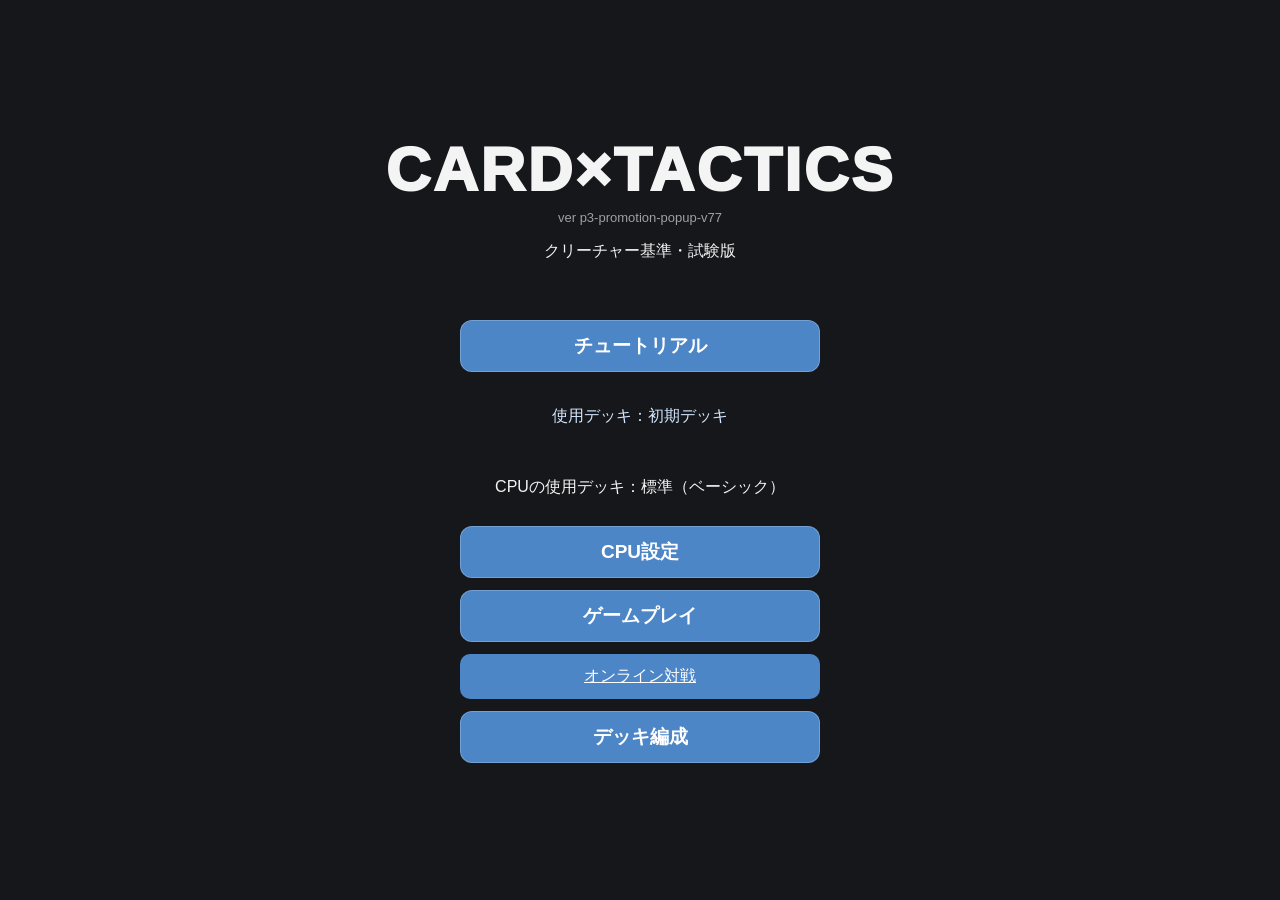
==== index.html @ e2b253f7 "Publish v77 stealth promotion popup" ====
<!doctype html><!--
Tutorial implementation v8 — spec v1.0, Phases A / B / C / D.
Validation: Happy DOM execution, STEP0–11 (92 states), 3416 rejected inputs;
normal-game comparison to v7: 10 identical game/range snapshots including CPU/Undo.
Title/deck builder/settings and tutorial-finish cleanup checked.
Not visually verified on a real browser or iPhone Safari.
Tutorial round 2: CPU turn 4 chariot uses the intended (1,2) -> (3,2) path.
GameCore/CARD_DEFINITIONS and the normal CPU decision logic are preserved.
-->
<html lang="ja"><head><meta charset="utf-8"><meta name="viewport" content="width=device-width,initial-scale=1,viewport-fit=cover,maximum-scale=1,user-scalable=no"><title>P3-LANDSCAPE | 5x5 Card Battle — phase2_external_king_assets_v1.html</title><style>
*{box-sizing:border-box;-webkit-tap-highlight-color:transparent}body{margin:0;background:#15171b;color:#f4f4f4;font-family:-apple-system,BlinkMacSystemFont,"Helvetica Neue",sans-serif}#app{max-width:720px;margin:auto;padding:10px}h1{font-size:20px;margin:4px 0 8px}.status{display:flex;gap:6px;flex-wrap:wrap;background:#22262d;border-radius:12px;padding:8px;margin-bottom:8px;font-size:13px}.badge{background:#303640;padding:5px 8px;border-radius:8px}#message{min-height:34px;background:#1d2127;border-radius:10px;padding:8px;margin-bottom:64px;font-size:13px}.boardWrap{position:relative;margin:auto;width:min(92vw,560px);aspect-ratio:1}.board{display:grid;grid-template-columns:repeat(5,1fr);grid-template-rows:repeat(5,1fr);width:100%;height:100%;border:2px solid #b99b62;background:#c8a66b;gap:1px}.cell{position:relative;background:#d8bd84;border:1px solid #9c7d4b;display:flex;align-items:center;justify-content:center}.cell.cpuSelected{outline:4px solid #ffd36b;outline-offset:-4px}.king.hitFlash::after{content:"✴️";position:absolute;inset:0;display:flex;align-items:center;justify-content:center;font-size:40px;z-index:8;pointer-events:none;animation:hitPop .70s ease-out forwards}.king.hitFlash{position:relative}.cell.hitFlash::after{content:"✴️";position:absolute;inset:0;display:flex;align-items:center;justify-content:center;font-size:clamp(28px,9vw,54px);z-index:5;pointer-events:none;animation:hitPop .70s ease-out forwards}@keyframes hitPop{0%{opacity:0;transform:scale(.5)}25%{opacity:1;transform:scale(1.25)}100%{opacity:0;transform:scale(1.5)}}.cell.selected{outline:4px solid #55a8ff;outline-offset:-4px}.cell.summonTarget{background:#69c889;box-shadow:inset 0 0 0 2px #287849}.cell.moveTarget{background:#78b8f5}.cell.attackTarget{background:#f08080}.cell.bothTarget{background:#b391ed}.kingZone.spellTarget .king{outline:3px solid #ffad4e;outline-offset:3px}.cell.spellTarget{outline:4px solid #ffad4e;outline-offset:-4px}.kingZone.enemy.attackable .king{outline:3px solid #f08080;outline-offset:3px}.piece{position:relative;width:78%;height:78%;border-radius:50%;display:flex;flex-direction:column;align-items:center;justify-content:center;font-weight:800;border:2px solid #333;box-shadow:0 2px 4px #0006}.actionDot{position:absolute;top:5%;width:clamp(8px,2.5vw,12px);height:clamp(8px,2.5vw,12px);border-radius:50%;border:1px solid #ffffffaa;box-shadow:0 1px 2px #0008;pointer-events:none;z-index:2}.actionDot.attack{right:22%;background:#ed3434}.actionDot.move{right:3%;background:#258aff}.piece.player{background:#f2d39a;color:#6c351d}.piece.cpu{background:#a9c5e5;color:#173d62}.pname{font-size:clamp(15px,4.5vw,27px)}.pstats{font-size:9px}.kingZone{position:absolute;left:0;width:100%;height:11%;z-index:4;display:flex;align-items:center;justify-content:center;pointer-events:auto}.kingZone.enemy{top:-13%}.kingZone.player{bottom:-13%}.king{pointer-events:auto;cursor:pointer}.king{background:#7f2020;border:2px solid #f2d37c;border-radius:12px;padding:6px 12px;font-weight:800;box-shadow:0 3px 8px #0008}.handTitle{font-size:13px;margin:65px 0 5px}.hand{display:flex;gap:7px;overflow-x:auto;padding:2px 1px 7px}.card{min-width:82px;background:#252a32;border:1px solid #555d69;border-radius:10px;padding:7px;text-align:center}.card.spell{background:#492a23;border-color:#cf704c}.card.enchant{background:#33294e;border-color:#ad8bea}.cell.mineCell::before{content:"✹";position:absolute;top:2px;left:3px;color:#edb85e;font-size:14px;opacity:.75;pointer-events:none}.cell.mineCell.ownMine::before{content:"✹";color:#ff6e6e;opacity:1}.battleTag{background:#643f22;color:#ffdb9a;border-radius:6px;padding:2px 6px;font-size:11px}.piece.berserk{box-shadow:0 0 0 3px #bb80ff,0 2px 7px #0008}.buffTag{position:absolute;bottom:-9px;background:#6736a1;color:white;border-radius:7px;padding:1px 4px;font-size:9px;white-space:nowrap;z-index:3}.card.selected{border:3px solid #55a8ff;padding:5px}.card .name{font-weight:800;font-size:16px}.card .cost{font-size:12px}.card .desc{font-size:9px;margin-top:3px}.controls{display:flex;gap:8px;margin-top:3px}button{border:0;border-radius:10px;padding:10px 13px;font-weight:800;background:#4d86c7;color:white}button.secondary{background:#555d69}button:disabled{opacity:.4}#log{margin-top:8px;background:#101216;border-radius:10px;padding:8px;height:120px;overflow:auto;font-size:11px;line-height:1.45}#overlay{position:fixed;inset:0;background:#000b;display:none;align-items:center;justify-content:center;z-index:20}#overlay.show{display:flex}.result{background:#252a32;border:2px solid #aaa;border-radius:16px;padding:24px;text-align:center;width:min(88vw,360px)}

/* Phase 1: portrait-friendly board + persistent right information panel */
#app{max-width:720px;padding:8px}h1{font-size:clamp(13px,3.6vw,19px);overflow-wrap:anywhere;margin-bottom:7px}
.status{margin-bottom:6px;font-size:11px;padding:5px;gap:4px}.badge{padding:4px 6px}
#message{margin:0 0 7px;min-height:32px;padding:7px;font-size:12px}
.royalStatus{display:flex;align-items:center;justify-content:space-between;gap:5px;background:#272c34;border-radius:9px;padding:7px 9px;font-size:clamp(11px,3vw,14px);margin:5px 0}
.playArea{display:grid;grid-template-columns:minmax(0, 66fr) minmax(0, 34fr);gap:7px;align-items:start;margin-top:5px}
.boardColumn{min-width:0;display:flex;flex-direction:column;gap:5px}
.boardWrap{position:relative;width:100%;aspect-ratio:1;margin:0}
.boardColumn .kingZone{position:relative;top:auto;bottom:auto;left:auto;width:100%;height:auto;min-height:33px;z-index:4;pointer-events:auto}
.boardColumn .king{font-size:clamp(10px,2.8vw,14px);padding:5px 6px;text-align:center}
.boardColumn .kingZone.player{pointer-events:auto}
#infoPanel{min-width:0;border:1px solid #536071;border-radius:11px;background:#222832;overflow:hidden;display:flex;flex-direction:column;max-height:min(70vh,550px)}
.infoHeading{padding:8px 6px;font-size:clamp(11px,3vw,14px);font-weight:800;background:#343d4c;border-bottom:1px solid #596274}
.infoContent{padding:8px 7px;font-size:clamp(10px,2.8vw,13px);line-height:1.5;overflow-y:auto;overflow-wrap:anywhere;min-height:155px;white-space:normal}
.infoContent .infoName{font-weight:800;font-size:clamp(13px,3.5vw,17px);margin-bottom:5px;color:#ffe2a7}
.infoContent .useCardButton{width:100%;margin-top:12px;background:#3d9a73;cursor:pointer;touch-action:manipulation}.infoContent .infoLine{margin:5px 0}.infoContent .infoEffect{margin-top:8px;padding-top:7px;border-top:1px solid #505b6a}
.handTitle{margin:10px 0 5px}.hand{margin-bottom:2px}
.pname{font-size:clamp(13px,3.8vw,24px)}.pstats{font-size:clamp(6px,1.8vw,9px)}
.actionDot{width:clamp(6px,2vw,11px);height:clamp(6px,2vw,11px)}
@media(min-width:550px){.playArea{grid-template-columns:minmax(0, 66fr) minmax(0, 34fr);gap:14px}.infoContent{font-size:14px}.boardColumn .king{font-size:15px}}

/* Two-row king status: HP | king | graveyard, with mana below HP. */
.boardColumn .kingZone{display:grid;grid-template-columns:minmax(0,1fr) minmax(0,1.45fr) minmax(0,1fr);grid-template-rows:auto auto;column-gap:4px;row-gap:2px;align-items:center;min-height:52px;pointer-events:auto}
.boardColumn .kingZone .king{grid-column:2;grid-row:1;font-size:clamp(9px,2.6vw,14px);padding:6px 3px;white-space:nowrap;cursor:pointer;touch-action:manipulation;min-width:0}
.kingStat{font-size:clamp(9px,2.3vw,13px);white-space:nowrap;display:flex;align-items:center;gap:1px;justify-content:flex-start;min-width:0}
.kingZone .kingStat:not(.manaStat){grid-column:1;grid-row:1}
.kingZone .graveButton{grid-column:3;grid-row:1;justify-self:end}
.kingStat.manaStat{grid-column:1 / -1;grid-row:2;justify-content:flex-start;padding-left:1px}
.kingStat b{font-variant-numeric:tabular-nums}
@media(max-width:380px){.boardColumn .kingZone .king{font-size:10px;padding:5px 2px}.kingStat{font-size:9px;letter-spacing:-.3px}}

/* Fixed geometry: card labels must never resize the board or pieces. */
.board{grid-template-columns:repeat(5,minmax(0,1fr));grid-template-rows:repeat(5,minmax(0,1fr));min-width:0;min-height:0}
.cell{min-width:0;min-height:0;overflow:hidden;isolation:isolate}
.piece{box-sizing:border-box;flex:none;width:78%;height:78%;min-width:0;min-height:0;aspect-ratio:1;border-radius:50%;overflow:visible;display:block;text-align:center}
.piece .pieceFace{position:absolute;inset:0;border-radius:50%;overflow:hidden;display:flex;flex-direction:column;align-items:center;justify-content:center;gap:0;padding:3px 1px 2px;min-width:0;min-height:0}
.piece .pname{display:flex;align-items:baseline;justify-content:center;max-width:100%;width:100%;min-width:0;white-space:nowrap;line-height:1.05;font-size:inherit;font-weight:800}
.piece .pnameLead{font-size:clamp(10px,3.8vw,24px);flex:none;line-height:1.05}
.piece .pnameRest{display:block;min-width:0;flex:0 1 auto;font-size:var(--rest-size, 10px);white-space:nowrap;letter-spacing:-.04em;line-height:1.05}
.piece .pstats{position:absolute;left:50%;bottom:-9px;transform:translateX(-50%);z-index:4;display:block;width:max-content;max-width:calc(100% + 18px);padding:1px 3px;border-radius:5px;background:rgba(255,247,225,.96);color:#4a2a1c;border:1px solid rgba(60,48,35,.35);font-size:clamp(8px,1.75vw,11px);font-weight:800;white-space:nowrap;line-height:1.2;font-variant-numeric:tabular-nums;pointer-events:none}
@media(min-width:550px){.piece .pnameLead{font-size:clamp(18px,2.8vw,25px)}.piece .pstats{font-size:11px}}
.piece .buffTag{top:-9px;bottom:auto;left:50%;transform:translateX(-50%)}

/* Data-driven movement/attack diagrams. Keep all cells inside the narrow info panel. */
.rangeSection{margin-top:9px;padding-top:8px;border-top:1px solid #505b6a}
.rangeTitle{font-weight:800;font-size:12px;margin-bottom:4px}
.rangeGrid{display:grid;grid-template-columns:repeat(5,minmax(0,1fr));width:100%;max-width:180px;gap:0;margin:0 auto 5px;direction:ltr}
.rangeCell{aspect-ratio:1;display:flex;align-items:center;justify-content:center;font-size:clamp(9px,2.6vw,16px);line-height:1;min-width:0;white-space:nowrap}
.rangeCell.origin{color:#fff;font-size:clamp(10px,3vw,17px);font-weight:800}
.rangeGrid.movement .rangeCell.arrow{color:#70b7ff}
.rangeGrid.attack .rangeCell.arrow{color:#ff8585}
.rangeCell.pass{color:#9aa3b1;font-size:12px}
.rangeNote{font-size:10px;color:#b6bfcd;line-height:1.35}

/* Match the panel to the board plus both king status rows; scroll content independently. */
#infoPanel{height:var(--panel-height, 330px);max-height:var(--panel-height, 330px);min-height:0}
.infoContent{flex:1;min-height:0;overflow-y:auto;overscroll-behavior:contain;-webkit-overflow-scrolling:touch;padding:7px 6px}
.infoContent .infoLine{margin:3px 0}
.infoContent .infoEffect{margin-top:6px;padding-top:5px}
.rangePair{display:grid;grid-template-columns:repeat(2,minmax(0,1fr));gap:4px;margin-top:7px;border-top:1px solid #505b6a;padding-top:6px}
.rangePair .rangeSection{min-width:0;margin:0;padding:0;border:0}
.rangePair .rangeTitle{font-size:clamp(9px,2.4vw,12px);margin-bottom:3px;white-space:nowrap}
.rangePair .rangeGrid{width:100%;max-width:100px;margin:0 auto 2px;gap:0}
.rangePair .rangeCell{font-size:clamp(8px,2vw,13px)}
.rangePair .rangeCell.origin{font-size:clamp(9px,2.4vw,14px)}
.rangePair .rangeNote{font-size:9px;line-height:1.25;margin-top:3px}
.graveButton{background:#25303e;color:#fff;border:1px solid #6b798a;border-radius:7px;padding:3px 5px;font-size:clamp(10px,2.7vw,13px);white-space:nowrap;cursor:pointer}.graveButton b{margin-left:2px}.graveButton:active{background:#46576c}.statusButton{font:inherit;color:inherit;border:0;cursor:pointer;white-space:nowrap}.statusButton:active{background:#46576c}.globalEnchantButton{width:100%;margin:4px 0;background:#51456f;text-align:left;cursor:pointer}

/* iPhone: keep the build label and top status in one row. */
@media (max-width:600px){
 h1{font-size:clamp(8px,2.35vw,12px);line-height:1.15;white-space:nowrap;overflow:hidden;text-overflow:clip;margin:3px 0 6px}
 .status{flex-wrap:nowrap;gap:2px;padding:4px;font-size:clamp(7px,1.9vw,9px);white-space:nowrap;overflow:hidden}
 .status .badge{padding:3px 4px;flex:0 0 auto;border-radius:6px}
}
.cell.cellEnchanted{box-shadow:inset 0 0 0 3px #9b7cff}
.cell.cellEnchanted::after{content:"🔮";position:absolute;right:2px;bottom:1px;font-size:11px;line-height:1;pointer-events:none;z-index:1}

/* Pseudo-3D board prototype: visual layer only. Game coordinates remain 5x5. */
.boardWrap{
  perspective:700px;
  perspective-origin:50% 100%;
  overflow:visible;
}
.board{
  transform-origin:50% 100%;
  transform:rotateX(42deg);
  transform-style:preserve-3d;
  box-shadow:0 13px 0 #80633a,0 18px 20px #0009;
  border-width:3px;
  will-change:transform;
}
.cell{
  transform-style:preserve-3d;
}
/* Keep pieces readable while the board itself recedes into perspective. */
.cell .piece{
  transform:rotateX(-42deg) translateZ(5px) scale(.88);
  transform-origin:center center;
}
.cell.cellEnchanted::after,
.cell.mineCell::before{
  transform:rotateX(-42deg) translateZ(7px);
  transform-origin:center center;
}
@media(max-width:600px){
  .boardWrap{perspective:560px;margin-top:-3%;margin-bottom:-7%}
  .board{transform:rotateX(40deg);box-shadow:0 9px 0 #80633a,0 14px 16px #0009}
  .cell .piece{transform:rotateX(-40deg) translateZ(4px) scale(.9)}
  .cell.cellEnchanted::after,.cell.mineCell::before{transform:rotateX(-40deg) translateZ(6px)}
}

/* Pseudo-3D piece prototype: common sphere + screen-facing HUD. */
.cell .piece{
  width:88%;height:88%;border:0;background:transparent!important;box-shadow:none!important;
  overflow:visible;display:block;transform-style:preserve-3d;
}
.pieceOrb{
  position:absolute;left:50%;top:49%;width:56%;aspect-ratio:1;border-radius:50%;
  transform:translate(-50%,-50%);
  border:1.5px solid rgba(255,255,255,.55);
  box-shadow:inset -8px -10px 12px rgba(0,0,0,.38),inset 7px 7px 10px rgba(255,255,255,.28),0 5px 7px rgba(0,0,0,.55);
  pointer-events:none;
}
.piece.player .pieceOrb{background:radial-gradient(circle at 32% 27%,#fff4cf 0 12%,#e3a951 42%,#8a4b20 76%,#472510 100%)}
.piece.cpu .pieceOrb{background:radial-gradient(circle at 32% 27%,#eef8ff 0 12%,#7eb9e9 42%,#315f91 76%,#17314f 100%)}
.pieceHud{
  position:absolute;left:50%;top:50%;transform:translate(-50%,-50%);z-index:5;
  width:max-content;min-width:64%;max-width:116%;padding:2px 4px 2px;
  border-radius:6px;text-align:center;line-height:1.05;white-space:nowrap;
  background:rgba(20,23,28,.88);border:1px solid rgba(255,255,255,.68);
  box-shadow:0 2px 5px rgba(0,0,0,.65);pointer-events:none;
}
.piece.player .pieceHud{color:#fff3c9}.piece.cpu .pieceHud{color:#eaf6ff}
.pieceHudName{font-size:clamp(8px,1.8vw,11px);font-weight:900;letter-spacing:-.03em}
.pieceHudStats{margin-top:2px;font-size:clamp(7px,1.55vw,9px);font-weight:850;font-variant-numeric:tabular-nums;color:#fff}
.piece .actionDot{top:-2px;z-index:7}.piece .actionDot.attack{right:12%}.piece .actionDot.move{right:-3%}
.piece .buffTag{top:-12px;z-index:8}
@media(max-width:600px){
 .pieceHud{padding:1px 3px;min-width:66%;max-width:122%}
 .pieceHudName{font-size:clamp(7px,2.05vw,10px)}
 .pieceHudStats{font-size:clamp(6.5px,1.75vw,8.5px)}
}

/* Sphere-piece fix: make the model unmistakably spherical and keep the HUD screen-facing/readable. */
.cell .piece{
  width:100%;height:100%;
  transform:rotateX(-42deg) translateZ(18px) scale(1.28) !important;
  transform-origin:50% 50%;
  overflow:visible;
}
.pieceOrb{
  left:50%;top:46%;width:76%;height:auto;aspect-ratio:1;
  border:2px solid rgba(255,255,255,.75);
  box-shadow:inset -13px -15px 18px rgba(0,0,0,.5),inset 10px 10px 15px rgba(255,255,255,.4),0 9px 12px rgba(0,0,0,.65);
}
.pieceHud{
  top:83%;min-width:92%;max-width:145%;padding:3px 5px;
  border-radius:7px;background:rgba(17,20,25,.94);
  border:1.5px solid rgba(255,255,255,.82);
}
.pieceHudName{font-size:clamp(9px,2.55vw,13px)}
.pieceHudStats{font-size:clamp(8px,2.15vw,11px)}
@media(max-width:600px){
 .cell .piece{transform:rotateX(-40deg) translateZ(16px) scale(1.24) !important}
 .pieceOrb{width:74%}
 .pieceHud{top:82%;min-width:92%;max-width:148%;padding:2px 4px}
 .pieceHudName{font-size:clamp(8px,2.5vw,12px)}
 .pieceHudStats{font-size:clamp(7.5px,2.05vw,10px)}
}

/* Piece visual layer v3: keep 3D board and screen-facing pieces completely separate. */
.boardWrap{position:relative}
#pieceOverlay{position:absolute;inset:0;z-index:12;pointer-events:none;overflow:visible}
/* The in-cell piece remains only as game-state markup; visual representation is the overlay. */
.board .cell>.piece{visibility:hidden!important}
.overlayPiece{position:absolute;width:58px;height:58px;transform:translate(-50%,-50%);pointer-events:none;overflow:visible}
.overlayOrb{position:absolute;left:50%;top:45%;width:38px;height:38px;transform:translate(-50%,-50%);border-radius:50%;border:2px solid rgba(255,255,255,.85);box-shadow:inset -9px -11px 13px rgba(0,0,0,.52),inset 7px 7px 10px rgba(255,255,255,.5),0 6px 9px rgba(0,0,0,.7)}
.overlayPiece.player .overlayOrb{background:radial-gradient(circle at 30% 25%,#fff9dd 0 10%,#f0c56c 27%,#bd7733 58%,#6b3519 80%,#35190d 100%)}
.overlayPiece.cpu .overlayOrb{background:radial-gradient(circle at 30% 25%,#f7fcff 0 10%,#a9d7f5 27%,#5797cb 58%,#2d5e91 80%,#142d4c 100%)}
.overlayHud{position:absolute;left:50%;top:68%;transform:translateX(-50%);min-width:54px;max-width:76px;padding:2px 4px 3px;border-radius:5px;background:rgba(16,19,24,.96);border:1px solid rgba(255,255,255,.82);box-shadow:0 2px 5px #000a;text-align:center;white-space:nowrap;line-height:1.05}
.overlayName{font-size:10px;font-weight:900;color:#fff4cc;letter-spacing:-.04em;overflow:hidden;text-overflow:clip}
.overlayPiece.cpu .overlayName{color:#eaf7ff}
.overlayStats{font-size:9px;font-weight:900;color:#fff;margin-top:2px;font-variant-numeric:tabular-nums}
.overlayDot{position:absolute;top:3px;width:10px;height:10px;border-radius:50%;border:1px solid #fff;box-shadow:0 1px 3px #000;z-index:4}
.overlayDot.attack{right:7px;background:#ed3434}.overlayDot.move{right:-5px;background:#258aff}
.overlayBuff{position:absolute;left:50%;top:-8px;transform:translateX(-50%);background:#6736a1;color:#fff;border-radius:6px;padding:1px 4px;font-size:8px;white-space:nowrap;z-index:5}
@media(max-width:600px){
 .overlayPiece{width:54px;height:54px}
 .overlayOrb{width:36px;height:36px}
 .overlayHud{top:68%;min-width:52px;max-width:70px;padding:2px 3px}
 .overlayName{font-size:9px}.overlayStats{font-size:8.5px}
}

/* Piece HUD v4: name / model / stats are independent layers inside each projected cell. */
.overlayPiece{width:var(--piece-w,58px);height:var(--piece-h,58px)}
.overlayOrb{left:50%;top:49%;width:min(42px,72%);height:auto;aspect-ratio:1}
.overlayNameLayer{
 position:absolute;left:50%;top:1%;transform:translateX(-50%);z-index:7;
 width:96%;height:30%;display:flex;align-items:flex-start;justify-content:center;
 color:#fff4cc;text-align:center;white-space:nowrap;line-height:.95;
 text-shadow:-1px -1px 0 #111,1px -1px 0 #111,-1px 1px 0 #111,1px 1px 0 #111,0 2px 3px #000;
 pointer-events:none;overflow:visible;
}
.overlayPiece.cpu .overlayNameLayer{color:#eaf7ff}
.overlayNameLead{font-size:clamp(14px,3.4vw,20px);font-weight:950;letter-spacing:-.08em}
.overlayNameRest{font-size:clamp(7px,1.75vw,10px);font-weight:900;letter-spacing:-.08em;margin-left:1px;align-self:center}
.overlayStatsLayer{
 position:absolute;left:50%;top:73%;transform:translateX(-50%);z-index:8;
 min-width:72%;max-width:94%;padding:2px 4px;border-radius:5px;
 background:rgba(16,19,24,.94);border:1px solid rgba(255,255,255,.82);
 box-shadow:0 2px 5px #000a;color:#fff;text-align:center;white-space:nowrap;
 font-size:clamp(8px,2.05vw,10px);font-weight:900;font-variant-numeric:tabular-nums;
 line-height:1.05;pointer-events:none;
}
.overlayHud{display:none!important}
.overlayDot{top:31%;z-index:9}.overlayDot.attack{right:8%}.overlayDot.move{right:-1%}
.overlayBuff{top:-10%;z-index:10}
@media(max-width:600px){
 .overlayNameLead{font-size:clamp(13px,3.8vw,18px)}
 .overlayNameRest{font-size:clamp(6.5px,1.9vw,9px)}
 .overlayStatsLayer{top:74%;font-size:clamp(7.5px,2.2vw,9.5px);padding:2px 3px}
}

/* Piece HUD v5: lower transparent/shadow name + higher compact stats. */
.overlayNameLayer{
 top:13%;height:30%;
 color:transparent!important;
 -webkit-text-fill-color:transparent;
 -webkit-text-stroke:0.55px rgba(255,255,255,.78);
 text-shadow:1px 2px 1px rgba(0,0,0,.88),2px 3px 3px rgba(0,0,0,.55);
}
.overlayPiece.cpu .overlayNameLayer{
 color:transparent!important;
 -webkit-text-fill-color:transparent;
 -webkit-text-stroke-color:rgba(225,245,255,.82);
}
.overlayNameLead{font-size:clamp(13px,3.2vw,19px)}
.overlayNameRest{font-size:clamp(6px,1.55vw,9px)}
.overlayStatsLayer{
 top:64%;min-width:62%;max-width:86%;padding:1px 3px;
 font-size:clamp(7px,1.72vw,8.7px);letter-spacing:-.03em;
}
.overlayStatsLayer .statIcon{font-size:.72em;vertical-align:.08em;margin-right:-1px}
.overlayStatsLayer .statGap{display:inline-block;width:2px}
@media(max-width:600px){
 .overlayNameLayer{top:14%}
 .overlayNameLead{font-size:clamp(12px,3.35vw,17px)}
 .overlayNameRest{font-size:clamp(5.8px,1.62vw,8.5px)}
 .overlayStatsLayer{top:64%;font-size:clamp(6.6px,1.78vw,8.2px);padding:1px 2px}
}


/* Royal pedestal prototype: independent screen-space overlay, board-matched material. */
.overlayOrb{border-color:#101010!important}
.overlayNameLayer{-webkit-text-stroke-color:rgba(8,8,8,.96)!important;text-shadow:0 2px 3px #0008!important}
.overlayPiece.cpu .overlayNameLayer{-webkit-text-stroke-color:rgba(8,8,8,.96)!important}
.boardColumn .kingZone .king{visibility:hidden;pointer-events:none}
.boardWrap{margin-bottom:clamp(38px,11vw,66px)!important}
.royalPedestal{
 position:absolute;left:50%;top:0;z-index:12;display:flex;align-items:center;justify-content:center;
 transform:translateX(-50%) perspective(700px) rotateX(42deg);margin:0;padding:0 3px;border:2px solid #9c7d4b;
 border-radius:19%;background:linear-gradient(150deg,#e4c995 0%,#d8bd84 55%,#bd9a5e 100%);
 box-shadow:0 5px 0 #80633a,0 9px 10px #0008,inset 0 2px 3px #fff5;
 color:#392a1b;font-weight:900;font-size:clamp(10px,2.5vw,14px);cursor:pointer;touch-action:manipulation;
 transform-origin:50% 100%;transform-style:preserve-3d;-webkit-appearance:none;appearance:none;
}
.royalPedestal span{position:relative;z-index:1;white-space:nowrap;text-shadow:0 1px 1px #fff8}
.royalPedestal.attackable{outline:3px solid #f08080;outline-offset:2px}
.royalPedestal.spellTarget{outline:3px solid #ffad4e;outline-offset:2px}

@media(max-width:600px){
 .royalPedestal{transform:translateX(-50%) perspective(560px) rotateX(40deg)}
}

.royalPedestal.hitFlash::after{content:'✴️';position:absolute;inset:0;display:flex;align-items:center;justify-content:center;font-size:28px;animation:hitPop .70s ease-out forwards;pointer-events:none}


/* Dark weathered wood visual pass — verified build. */
.board{
  border-color:#3a2b22!important;
  background:
    repeating-linear-gradient(92deg,rgba(255,255,255,.035) 0 1px,rgba(0,0,0,.045) 1px 4px,transparent 4px 13px),
    repeating-linear-gradient(2deg,rgba(20,10,6,.10) 0 2px,transparent 2px 18px),
    linear-gradient(105deg,#6a5547 0%,#4f4037 34%,#756052 62%,#493a32 100%)!important;
  box-shadow:0 9px 0 #2b211c,0 14px 18px #000b!important;
}
.cell{
  background:
    repeating-linear-gradient(96deg,rgba(255,255,255,.025) 0 1px,rgba(0,0,0,.035) 1px 3px,transparent 3px 12px),
    linear-gradient(112deg,rgba(122,100,83,.72),rgba(78,62,53,.80))!important;
  border-color:#392c25!important;
}
.cell.summonTarget{background:#568061!important}.cell.moveTarget{background:#557da0!important}.cell.attackTarget{background:#9a5555!important}.cell.bothTarget{background:#76649b!important}
.royalPedestal{
  border-color:#382a22!important;
  background:
    repeating-linear-gradient(94deg,rgba(255,255,255,.035) 0 1px,rgba(0,0,0,.04) 1px 3px,transparent 3px 12px),
    linear-gradient(110deg,#715c4d 0%,#4e3f36 55%,#665144 100%)!important;
  box-shadow:0 5px 0 #2a201b,0 9px 12px #000a,inset 0 2px 2px #ffffff18!important;
  color:#eee2d5!important;
}
.royalPedestal span{text-shadow:0 1px 2px #000!important}
/* User requested white sphere rim; name outline remains black. */
.overlayOrb{border-color:rgba(255,255,255,.95)!important;border-width:2px!important}
.overlayNameLayer,.overlayPiece.cpu .overlayNameLayer{-webkit-text-stroke-color:rgba(8,8,8,.96)!important}



/* Heavy crown prototype + requested piece-outline tuning. */
/* Sphere rim: half of previous 2px. Name outline: double previous 0.55px. */
.overlayOrb{border-width:1px!important}
.overlayNameLayer,.overlayPiece.cpu .overlayNameLayer{
  -webkit-text-stroke-width:.8px!important;
  -webkit-text-stroke-color:rgba(8,8,8,.98)!important;
}

/* Crown is a screen-facing pseudo-3D model riding on the tilted royal pedestal. */
.royalPedestal{overflow:visible!important}
.royalPedestal .kingLabel{position:relative;z-index:20;align-self:flex-end;margin-bottom:2px}
.crownModel{
  --crown-scale:1;
  position:absolute;left:50%;bottom:54%;width:58%;height:118%;z-index:16;
  transform:translateX(-50%) rotateX(-42deg) translateZ(20px) scale(var(--crown-scale));
  transform-origin:50% 100%;pointer-events:none;filter:drop-shadow(0 5px 4px rgba(0,0,0,.72));
}
.crownBase{
  position:absolute;left:8%;right:8%;bottom:0;height:27%;border-radius:15% 15% 34% 34%/20% 20% 38% 38%;
  border:1.5px solid #17110a;
  background:linear-gradient(180deg,#6f4a12 0%,#d8a93a 18%,#7a5116 43%,#e2b64c 62%,#4d310d 100%);
  box-shadow:inset 0 2px 2px #ffe49b88,inset 0 -3px 3px #211204cc,0 2px 2px #0009;
}
.crownBase::before{
  content:'';position:absolute;left:5%;right:5%;top:28%;height:24%;border-radius:50%;
  background:repeating-linear-gradient(90deg,#2c1a08 0 4%,#d5a43a 4% 8%,#2c1a08 8% 12%);
  opacity:.9;box-shadow:0 1px 0 #f2ce6a66;
}
.crownBase::after{
  content:'◆  •  ◆  •  ◆';position:absolute;left:0;right:0;bottom:8%;font-size:clamp(4px,.9vw,7px);
  letter-spacing:.08em;color:#251609;text-shadow:0 1px #e5bd5a;text-align:center;white-space:nowrap;
}
.crownSpikes{position:absolute;left:5%;right:5%;bottom:20%;height:78%}
.crownSpike{
  position:absolute;bottom:0;width:24%;height:76%;
  clip-path:polygon(50% 0,69% 32%,100% 100%,50% 83%,0 100%,31% 32%);
  border-radius:45% 45% 18% 18%;
  background:linear-gradient(100deg,#342008 0%,#b47a20 18%,#f0c75c 40%,#755018 58%,#d39c32 75%,#281706 100%);
  box-shadow:inset 0 0 0 2px #171007,inset 0 0 7px #000b;
}
.crownSpike::after{
  content:'';position:absolute;left:31%;right:31%;top:24%;bottom:22%;
  clip-path:polygon(50% 0,100% 50%,50% 100%,0 50%);
  background:linear-gradient(135deg,#181008,#6d4816 45%,#e0ad3e 52%,#211407 100%);
  box-shadow:0 0 0 1px #120c07;
}
.crownSpike.s1{left:0;height:61%;transform:rotate(-12deg)}
.crownSpike.s2{left:19%;height:79%;transform:rotate(-6deg)}
.crownSpike.s3{left:38%;height:100%;z-index:3}
.crownSpike.s4{left:57%;height:79%;transform:rotate(6deg)}
.crownSpike.s5{left:76%;height:61%;transform:rotate(12deg)}
.crownFiligree{
  position:absolute;left:16%;right:16%;bottom:24%;height:35%;z-index:5;border-radius:50% 50% 20% 20%;
  border:2px solid #171007;border-top-color:#d5a43a;
  background:
    radial-gradient(circle at 24% 60%,transparent 0 15%,#2b1908 16% 21%,transparent 22%),
    radial-gradient(circle at 50% 48%,transparent 0 16%,#2b1908 17% 23%,transparent 24%),
    radial-gradient(circle at 76% 60%,transparent 0 15%,#2b1908 16% 21%,transparent 22%);
  opacity:.92;
}
.crownGem{position:absolute;left:50%;bottom:25%;width:10%;aspect-ratio:1;z-index:7;transform:translateX(-50%) rotate(45deg);background:#d49a2c;border:1px solid #211407;box-shadow:inset 1px 1px #ffe28a,0 1px 2px #000}
.royalPedestal.enemy .crownModel{--crown-scale:.82}
.royalPedestal.player .crownModel{--crown-scale:1.02}
@media(max-width:600px){
 .crownModel{transform:translateX(-50%) rotateX(-40deg) translateZ(18px) scale(var(--crown-scale));bottom:53%}
 .royalPedestal.enemy .crownModel{--crown-scale:.78}
 .royalPedestal.player .crownModel{--crown-scale:.98}
}


/* Realistic heavy crown v2: finer antique-gold silhouette and metal shading. */
.crownModel{
  width:61%!important;height:132%!important;bottom:52%!important;
  filter:drop-shadow(0 5px 3px rgba(0,0,0,.72)) drop-shadow(0 0 1px rgba(255,221,128,.42))!important;
}
.crownModel .crownSvg{display:block;width:100%;height:100%;overflow:visible}
.crownModel .crownSpikes,.crownModel .crownFiligree,.crownModel .crownGem,.crownModel .crownBase{display:none!important}
.royalPedestal.enemy .crownModel{--crown-scale:.84!important}
.royalPedestal.player .crownModel{--crown-scale:1.04!important}
@media(max-width:600px){
 .crownModel{bottom:51%!important}
 .royalPedestal.enemy .crownModel{--crown-scale:.80!important}
 .royalPedestal.player .crownModel{--crown-scale:1.00!important}
}

/* Hybrid crown v1: raster antique-gold crown asset + CSS positioning/shadow. */
.crownModel{
  background-image:url("[data-uri]")!important;
  background-repeat:no-repeat!important;background-position:center bottom!important;background-size:contain!important;
  width:68%!important;height:145%!important;bottom:50%!important;
  filter:drop-shadow(0 5px 3px rgba(0,0,0,.78)) drop-shadow(0 0 1px rgba(255,220,120,.42))!important;
}
.crownModel .crownSvg,.crownModel .crownSpikes,.crownModel .crownFiligree,.crownModel .crownGem,.crownModel .crownBase{display:none!important}
.royalPedestal.enemy .crownModel{--crown-scale:.80!important}
.royalPedestal.player .crownModel{--crown-scale:1.00!important}
/* Requested creature visual tuning. */
.overlayOrb{border-color:rgba(255,255,255,.95)!important;border-width:1px!important}
.overlayNameLayer{-webkit-text-stroke:0.8px rgba(8,8,8,.96)!important}
.overlayPiece.cpu .overlayNameLayer{-webkit-text-stroke:0.8px rgba(8,8,8,.96)!important}
@media(max-width:600px){.crownModel{bottom:50%!important}}

/* 2026-09-23 HUD proximity + fine piece outline adjustment */
.boardColumn{position:relative}
.boardColumn .kingZone{
  position:absolute!important;left:0!important;width:100%!important;
  min-height:0!important;height:48px!important;z-index:30!important;
  display:grid!important;grid-template-columns:minmax(0,1fr) minmax(0,1.45fr) minmax(0,1fr)!important;
  grid-template-rows:24px 24px!important;align-items:center!important;
  pointer-events:none!important;
}
.boardColumn .kingZone.enemy{top:17%!important}
.boardColumn .kingZone.player{bottom:-2%!important}
.boardColumn .kingZone .kingStat,.boardColumn .kingZone .graveButton{pointer-events:auto!important}
.boardColumn .kingZone .kingStat:not(.manaStat){grid-column:1!important;grid-row:1!important;align-self:end!important}
.boardColumn .kingZone .manaStat{grid-column:1!important;grid-row:2!important;align-self:start!important;padding-left:1px!important}
.boardColumn .kingZone .graveButton{grid-column:3!important;grid-row:1 / span 2!important;align-self:center!important;justify-self:end!important}
.overlayOrb{border-width:.5px!important}
.overlayNameLayer,.overlayPiece.cpu .overlayNameLayer{-webkit-text-stroke:.7px rgba(8,8,8,.96)!important}

/* Compact creature basics: keep Sorcerer ability control visible without scrolling on iPhone. */
.infoContent .creatureInfoName{font-size:clamp(10.5px,2.8vw,13.5px);margin-bottom:2px;line-height:1.05}
.creatureBasics{font-size:80%;line-height:1.08}
.creatureBasics .infoLine{margin:1px 0;line-height:1.08}
.creatureBasics .rangePair{gap:2px;margin-top:3px;padding-top:3px}
.creatureBasics .rangePair .rangeTitle{font-size:clamp(7.5px,1.9vw,9.5px);margin-bottom:1px;line-height:1}
.creatureBasics .rangePair .rangeGrid{max-width:82px;margin-bottom:0}
.creatureBasics .rangePair .rangeCell{font-size:clamp(6.5px,1.55vw,9.5px)}
.creatureBasics .rangePair .rangeCell.origin{font-size:clamp(7.5px,1.8vw,10.5px)}
.creatureBasics .rangePair .rangeNote{font-size:7px;line-height:1.05;margin-top:1px}
.infoContent .useCardButton{margin-top:6px;padding:8px 10px}

/* Model-independent creature enchantment visual layer.
   It is a sibling of the current model, so future per-creature models can replace .overlayOrb without changing enchantment logic. */
.creatureEnchantVisual{
 position:absolute;left:50%;top:49%;width:min(46px,79%);height:auto;aspect-ratio:1;
 transform:translate(-50%,-50%);z-index:5;border-radius:50%;pointer-events:none;
 padding:2px;background:var(--enchant-ring,#b985ff);
 -webkit-mask:linear-gradient(#000 0 0) content-box,linear-gradient(#000 0 0);
 -webkit-mask-composite:xor;mask-composite:exclude;
 filter:drop-shadow(0 0 3px rgba(185,133,255,.85));
}
.overlayOrb{z-index:4}
.overlayNameLayer,.overlayStatsLayer,.overlayDot{z-index:8}

/* Visual settings skeleton */
#settingsButton{font-size:14px;line-height:1;min-width:34px}
#settingsOverlay{position:fixed;inset:0;z-index:12000;background:rgba(0,0,0,.68);display:none;align-items:center;justify-content:center;padding:18px}
#settingsOverlay.show{display:flex}
.settingsPanel{width:min(92vw,390px);background:#242a33;border:1px solid #687588;border-radius:16px;box-shadow:0 18px 55px #000c;overflow:hidden}
.settingsHead{display:flex;align-items:center;justify-content:space-between;padding:12px 14px;background:#343d4c;border-bottom:1px solid #596274;font-size:17px}
#settingsClose{width:34px;height:34px;padding:0;border-radius:9px;background:#4a5565;color:#fff;font-size:22px}
.settingsGroup{padding:13px 14px;border-bottom:1px solid #3c4552}.settingsGroup:last-child{border-bottom:0}
.settingsLabel{font-weight:800;margin-bottom:9px}.settingsChoices{display:grid;grid-template-columns:repeat(2,1fr);gap:8px}.kingChoices{grid-template-columns:repeat(2,1fr)}
.settingsChoices button{padding:10px 6px;border:1px solid #596678;background:#303844;color:#eee;border-radius:9px;font-weight:750}
.settingsChoices button.active{border-color:#e7bc65;box-shadow:inset 0 0 0 1px #e7bc65;background:#4b402e;color:#ffe2a2}
.settingsNote{font-size:10px;line-height:1.45;color:#aeb7c3;margin-top:9px}
body.creature-names-off .overlayNameLayer{display:none!important;}
/* Board skins. Antique remains the current verified dark wood. */
body.board-light .board{border-color:#a67b42!important;background:linear-gradient(105deg,#e6c78f,#d6ae70 55%,#efcf99)!important;box-shadow:0 9px 0 #8a6539,0 14px 18px #0009!important}
body.board-light .cell{background:linear-gradient(112deg,#e4c58e,#d3ae73)!important;border-color:#987346!important}
/* Light-board target states must override the skin's base cell background.
   Keep these selectors more specific than body.board-light .cell. */
body.board-light .cell.summonTarget{background:#69c889!important;box-shadow:inset 0 0 0 2px #287849!important}
body.board-light .cell.moveTarget{background:#78b8f5!important}
body.board-light .cell.attackTarget{background:#f08080!important}
body.board-light .cell.bothTarget{background:#b391ed!important}
body.board-light .royalPedestal{border-color:#9c7d4b!important;background:linear-gradient(150deg,#e4c995 0%,#d8bd84 55%,#bd9a5e 100%)!important;box-shadow:0 5px 0 #80633a,0 9px 10px #0008,inset 0 2px 3px #fff5!important;color:#392a1b!important}
body.board-light .royalPedestal span{text-shadow:0 1px 1px #fff8!important}

/* Marble board skins — CSS only. */
body.board-rich .board{
  border-color:#17191d!important;
  background:
    linear-gradient(118deg,transparent 0 31%,rgba(255,255,255,.08) 32%,transparent 34% 66%,rgba(255,255,255,.05) 67%,transparent 69%),
    repeating-linear-gradient(14deg,rgba(255,255,255,.035) 0 1px,transparent 1px 19px),
    linear-gradient(110deg,#111318,#353941 48%,#0b0d11 100%)!important;
  box-shadow:0 9px 0 #090a0d,0 14px 20px #000c!important;
}
body.board-rich .cell{border-color:#30343a!important}
body.board-rich .cell:nth-child(even){background:
  linear-gradient(132deg,transparent 0 28%,rgba(255,255,255,.50) 29%,rgba(120,126,132,.18) 31%,transparent 34% 65%,rgba(82,88,95,.22) 67%,transparent 70%),
  radial-gradient(ellipse at 25% 28%,rgba(255,255,255,.75),transparent 36%),
  linear-gradient(120deg,#e8e8e5,#babdc0 50%,#f1f0eb)!important}
body.board-rich .cell:nth-child(odd){background:
  linear-gradient(128deg,transparent 0 32%,rgba(222,226,232,.13) 33%,transparent 36% 66%,rgba(255,255,255,.08) 68%,transparent 71%),
  radial-gradient(ellipse at 72% 30%,rgba(255,255,255,.12),transparent 34%),
  linear-gradient(118deg,#24272c,#4b5056 48%,#181a1f)!important}
/* Correct 5-column checker parity on alternating rows. */
body.board-rich .cell:nth-child(10n+6),body.board-rich .cell:nth-child(10n+8),body.board-rich .cell:nth-child(10n+10),body.board-rich .cell:nth-child(10n+1),body.board-rich .cell:nth-child(10n+3),body.board-rich .cell:nth-child(10n+5){ }
body.board-rich .cell.summonTarget{background:#69c889!important;box-shadow:inset 0 0 0 2px #287849!important}
body.board-rich .cell.moveTarget{background:#78b8f5!important}
body.board-rich .cell.attackTarget{background:#f08080!important}
body.board-rich .cell.bothTarget{background:#b391ed!important}
/* Rich skin: throne-like polished gold frame, inspired by gilded royal furniture. */
body.board-rich .board{
  border-color:#d4a52e!important;
  background:
    linear-gradient(118deg,transparent 0 31%,rgba(255,248,190,.24) 32%,transparent 34% 66%,rgba(255,238,145,.15) 67%,transparent 69%),
    repeating-linear-gradient(14deg,rgba(255,250,205,.10) 0 1px,transparent 1px 19px),
    linear-gradient(110deg,#6b3f08 0%,#c99524 18%,#f2d36a 35%,#9b6512 53%,#e7bd48 72%,#704208 100%)!important;
  box-shadow:0 9px 0 #6e430d,0 11px 0 #d1a135,0 16px 22px #000c,inset 0 2px 2px #fff2a8!important;
}
body.board-rich .royalPedestal{
  /* Rich: keep the throne-like gold frame, but return the king field itself to black marble. */
  border-color:#e0b541!important;
  background:
    linear-gradient(126deg,transparent 0 27%,rgba(255,255,255,.075) 28%,transparent 30% 61%,rgba(255,255,255,.045) 62%,transparent 65%),
    repeating-linear-gradient(17deg,rgba(255,255,255,.025) 0 1px,transparent 1px 18px),
    linear-gradient(112deg,#090a0c 0%,#24272b 24%,#0b0c0e 49%,#31343a 69%,#08090b 100%)!important;
  box-shadow:0 5px 0 #70440c,0 7px 0 #c99a2b,0 10px 13px #000b,inset 0 0 0 1px #f1d36a88,inset 0 2px 3px #fff2!important;
  color:#f4df98!important
}
body.board-rich .royalPedestal span{text-shadow:0 1px 2px #000!important}

body.board-simple .board{border-color:#c9c9c5!important;background:
  linear-gradient(125deg,transparent 0 27%,rgba(105,110,116,.18) 28%,transparent 30% 61%,rgba(115,120,126,.13) 62%,transparent 65%),
  linear-gradient(108deg,#f4f4f1,#d9dbdc 52%,#fafaf7)!important;box-shadow:0 9px 0 #aaaead,0 14px 18px #0007!important}
body.board-simple .cell{border-color:#b9bdbe!important;background:
  linear-gradient(132deg,transparent 0 24%,rgba(118,124,130,.13) 25%,transparent 28% 64%,rgba(105,112,119,.10) 66%,transparent 69%),
  radial-gradient(ellipse at 70% 22%,rgba(255,255,255,.85),transparent 38%),
  linear-gradient(118deg,#f0f1ef,#dfe1e1 52%,#f7f7f4)!important}
body.board-simple .cell:nth-child(even){background:
  linear-gradient(128deg,transparent 0 31%,rgba(105,112,118,.12) 32%,transparent 35% 67%,rgba(255,255,255,.52) 69%,transparent 72%),
  linear-gradient(118deg,#e4e6e5,#cfd2d3 52%,#ececea)!important}
body.board-simple .cell.summonTarget{background:#69c889!important;box-shadow:inset 0 0 0 2px #287849!important}
body.board-simple .cell.moveTarget{background:#78b8f5!important}
body.board-simple .cell.attackTarget{background:#f08080!important}
body.board-simple .cell.bothTarget{background:#b391ed!important}
body.board-simple .royalPedestal{border-color:#b8bcbd!important;background:
  linear-gradient(132deg,transparent 0 31%,rgba(110,116,122,.12) 32%,transparent 35%),
  linear-gradient(115deg,#f1f2ef,#d6d9d9 55%,#ececea)!important;box-shadow:0 5px 0 #a6aaaa,0 9px 11px #0006,inset 0 2px 3px #fff!important;color:#34383c!important}
body.board-simple .royalPedestal span{text-shadow:0 1px 1px #fff!important}

/* King visual variants are model-independent hooks; image assets can replace them later. */
body.king-default .crownModel{filter:drop-shadow(0 5px 3px rgba(0,0,0,.62)) saturate(.92) brightness(1.08)!important}
body.king-dark .crownModel{filter:drop-shadow(0 5px 4px rgba(0,0,0,.82)) saturate(.88) brightness(.82) contrast(1.18)!important}
body.king-pop .crownModel{filter:drop-shadow(0 5px 3px rgba(0,0,0,.62)) saturate(1.55) brightness(1.16)!important}
body.king-simple .crownModel{filter:drop-shadow(0 4px 2px rgba(0,0,0,.72)) saturate(.25) brightness(1.35) contrast(1.25)!important}
/* Result modal must always sit above board HUD, grave buttons and crown layers. */
#overlay{z-index:20000!important}
#overlay .result{position:relative;z-index:20001}
body.result-open .kingZone,body.result-open .royalPedestal{z-index:1!important}

/* Crown image assets v1 — visual layer independent from king game logic. */
.crownModel{background-repeat:no-repeat!important;background-position:center bottom!important;background-size:contain!important;}
.crownModel .crownSvg{opacity:0!important;}




/* Individual optical compensation: each source crown has a different silhouette. */
body.king-default .royalPedestal.player .crownModel{--crown-scale:1.02!important}
body.king-default .royalPedestal.enemy .crownModel{--crown-scale:.82!important}
body.king-dark .royalPedestal.player .crownModel{--crown-scale:1.00!important}
body.king-dark .royalPedestal.enemy .crownModel{--crown-scale:.80!important}
body.king-simple1 .royalPedestal.player .crownModel{--crown-scale:1.02!important}
body.king-simple1 .royalPedestal.enemy .crownModel{--crown-scale:.82!important}
body.king-simple2 .royalPedestal.player .crownModel{--crown-scale:1.02!important}
body.king-simple2 .royalPedestal.enemy .crownModel{--crown-scale:.82!important}

/* External king crown assets. JS sets --king-image after load check. */
.crownModel{background-image:var(--king-image,none)!important;}
body.king-external-loaded .crownModel .crownSvg{opacity:0!important;}
body:not(.king-external-loaded) .crownModel .crownSvg{opacity:1!important;}

/* External creature assets v1: PNG when available, sphere fallback when missing. */
.overlayCreatureAsset{position:absolute;left:50%;top:49%;width:92%;height:92%;transform:translate(-50%,-50%);object-fit:contain;z-index:4;display:none;pointer-events:none;filter:drop-shadow(0 4px 4px rgba(0,0,0,.45))}
.overlayPiece.hasCreatureAsset .overlayCreatureAsset{display:block}
.overlayPiece.hasCreatureAsset .overlayOrb{display:none}

/* Title screen + game navigation */
#titleScreen{
  min-height:100vh;box-sizing:border-box;display:flex;flex-direction:column;
  align-items:center;justify-content:center;padding:28px 20px;text-align:center;
}
.titleLogo{font-size:clamp(34px,10vw,62px);font-weight:950;letter-spacing:.04em;line-height:1.05;margin:0}
.titleVersion{margin-top:8px;font-size:clamp(10px,2.8vw,13px);opacity:.62}
.titleMenu{width:min(82vw,360px);display:grid;gap:12px;margin-top:42px}
.titleMenu button,.gameTopBar button{
  border:1px solid #ffffff38;border-radius:12px;padding:12px 14px;
  font:inherit;font-weight:900;cursor:pointer;touch-action:manipulation;
}
.titleMenu button{font-size:clamp(15px,4.2vw,19px)}
#app.gameScreenHidden{display:none!important}
.gameTopBar{
  display:flex;align-items:center;justify-content:space-between;gap:10px;
  margin:0 0 8px;
}
.gameTopBar button{padding:7px 11px;font-size:clamp(11px,3vw,14px)}
.gameTopBar .settingsTopButton{margin-left:auto}

/* Creature-name side identification experiment:
   transparent fill; player = white outline, enemy = black outline; no shadow. */
.overlayNameLayer{
  color:transparent!important;
  -webkit-text-fill-color:transparent!important;
  text-shadow:none!important;
}
.overlayPiece.player .overlayNameLayer{
  -webkit-text-stroke:.7px rgba(255,255,255,.96)!important;
}
.overlayPiece.cpu .overlayNameLayer{
  -webkit-text-stroke:.7px rgba(8,8,8,.98)!important;
}

/* Creature names: transparent fill + black outline for both armies; no shadow. */
.overlayNameLayer,
.overlayPiece.player .overlayNameLayer,
.overlayPiece.cpu .overlayNameLayer{
  color:transparent!important;
  -webkit-text-fill-color:transparent!important;
  -webkit-text-stroke:.7px rgba(8,8,8,.98)!important;
  text-shadow:none!important;
}

/* Final creature HUD identification tweaks. */
.overlayPiece.cpu .overlayStatsLayer{
  border-color:rgba(0,0,0,.96)!important;
}
.overlayNameLayer,
.overlayPiece.player .overlayNameLayer,
.overlayPiece.cpu .overlayNameLayer{
  color:transparent!important;
  -webkit-text-fill-color:transparent!important;
  -webkit-text-stroke:.7px rgba(8,8,8,.98)!important;
  text-shadow:0 0 1px rgba(255,255,255,.34)!important;
}

/* Individual PNG model: enchantment glow follows the PNG alpha silhouette.
   Sphere fallback keeps the existing circular enchantment ring. */
.overlayPiece.hasCreatureAsset.hasCreatureEnchant .creatureEnchantVisual{
  display:none!important;
}
.overlayPiece.hasCreatureAsset.hasCreatureEnchant .overlayCreatureAsset{
  filter:
    drop-shadow(0 0 1px var(--creature-aura,#b985ff))
    drop-shadow(0 0 3px var(--creature-aura,#b985ff))
    drop-shadow(0 0 6px var(--creature-aura,#b985ff))!important;
}

/* Deck Builder v1: isolated UI. GameCore only consumes a validated 40-card ID list. */
#deckBuilderScreen{display:none;min-height:100vh;padding:14px 12px 28px;background:radial-gradient(circle at 50% 0,#283143 0,#111722 42%,#070a0f 100%);color:#f5f7fb}
.deckBuilderShell{width:min(760px,100%);margin:0 auto}
.deckBuilderTop{display:flex;align-items:center;justify-content:space-between;gap:10px;margin-bottom:10px}
.deckBuilderTop button,.deckRow button{border:1px solid #6c7482;background:#252d39;color:#fff;border-radius:8px;font-weight:800}
.deckBuilderTop button{padding:8px 12px}.deckBuilderTitle{font-size:21px;font-weight:900;letter-spacing:.04em}
.deckCountBadge{padding:7px 11px;border-radius:999px;background:#18202c;border:1px solid #687386;font-weight:900;white-space:nowrap}
.deckCountBadge.complete{border-color:#77c98b;box-shadow:0 0 10px rgba(119,201,139,.25)}
.deckCountBadge.incomplete{border-color:#ff5e67;box-shadow:0 0 0 1px rgba(255,94,103,.45),0 0 10px rgba(255,94,103,.28)}
.deckBuilderNotice{font-size:12px;line-height:1.5;color:#c9d0dc;margin:0 0 9px;padding:8px 10px;border:1px solid #3e4857;border-radius:9px;background:rgba(9,13,20,.72)}
.deckBuilderGrid{display:grid;grid-template-columns:minmax(230px,.75fr) minmax(0,1.25fr);gap:10px;align-items:start}
.deckCardList,.deckInfoPanel{background:rgba(12,17,25,.9);border:1px solid #4b5666;border-radius:12px;overflow:hidden}
.deckCardList{max-height:68vh;overflow-y:auto;-webkit-overflow-scrolling:touch}
.deckSection{padding:7px 10px;background:#222b38;border-bottom:1px solid #465263;font-size:12px;font-weight:900;color:#d9e1ec;position:sticky;top:0;z-index:2}
.deckRow{display:grid;grid-template-columns:minmax(0,1fr) auto;align-items:center;gap:8px;padding:8px 9px;border-bottom:1px solid #29313d;min-height:46px}
.deckRow:last-child{border-bottom:0}.deckCardName{appearance:none;border:0;background:none;color:#f6f8fb;text-align:left;padding:3px 2px;font:inherit;font-weight:800;min-width:0}.deckCardName:active{opacity:.65}
.deckControls{display:flex;align-items:center;gap:6px}.deckControls button{width:32px;height:32px;font-size:20px;line-height:1;padding:0}.deckControls button:disabled{opacity:.28}.deckQty{min-width:24px;text-align:center;font-weight:900;font-size:16px}.deckLocked{font-size:11px;color:#9da8b8;border:1px solid #566171;border-radius:7px;padding:5px 7px;white-space:nowrap}
.deckInfoPanel{padding:12px;position:sticky;top:10px;min-height:180px}.deckInfoTitle{font-size:18px;font-weight:900;margin-bottom:8px}.deckInfoMeta{font-size:12px;color:#bfc9d7;margin-bottom:5px}.deckInfoStats{font-weight:800;margin:8px 0}.deckInfoText{font-size:13px;line-height:1.6;color:#e5e9f0;white-space:pre-wrap}.deckInfoLocked{display:inline-block;margin-top:9px;padding:4px 7px;border-radius:6px;background:#3a3030;border:1px solid #806060;color:#ffd8d8;font-size:11px;font-weight:800}
@media(max-width:620px){#deckBuilderScreen{padding:10px 8px 22px}.deckBuilderGrid{grid-template-columns:1fr}.deckCardList{max-height:55vh}.deckInfoPanel{position:static}.deckBuilderTitle{font-size:18px}.deckRow{padding:7px 8px}}

/* Creature artwork watermark in the game information panel. */
.infoContent{position:relative;isolation:isolate}
.infoContent > *:not(.infoCreatureBackdrop){position:relative;z-index:1}
.infoCreatureBackdrop{position:absolute;z-index:0;right:-5%;top:34%;width:105%;height:105%;transform:translateY(-50%);object-fit:contain;object-position:center right;opacity:.34;pointer-events:none;user-select:none;-webkit-user-drag:none;filter:saturate(.92) contrast(.98);}

/* Tutorial prototype: isolated guidance layer over the shared game UI. */
#tutorialCoach{display:none;position:fixed;left:50%;bottom:14px;transform:translateX(-50%);width:min(92vw,560px);z-index:80;background:rgba(13,18,27,.96);border:2px solid #4d93d9;border-radius:14px;padding:12px 14px;box-shadow:0 8px 28px #000b;color:#fff}
#tutorialCoach.show{display:block}.tutorialStep{font-size:12px;color:#8fc9ff;font-weight:900;margin-bottom:4px}.tutorialText{font-size:14px;line-height:1.6;font-weight:700}.tutorialActions{display:flex;justify-content:space-between;gap:10px;margin-top:8px}.tutorialActions button{background:#4d93d9;border-color:#77b9f5;color:#fff}.tutorialActions button:disabled{opacity:.35;filter:none;box-shadow:none}.tutorialGlow{z-index:70!important;animation:tutorialPulse 1.05s ease-in-out infinite alternate!important;box-shadow:0 0 0 3px #ffe277,0 0 18px 7px rgba(255,220,80,.78)!important}.cell.tutorialGlow{outline:4px solid #ffe277!important;outline-offset:-4px!important}.tutorialZoom{animation:tutorialZoom 1.05s ease-in-out infinite alternate!important;transform-origin:center!important}
@keyframes tutorialPulse{from{filter:brightness(1);box-shadow:0 0 0 2px #ffe277,0 0 8px 3px rgba(255,220,80,.45)}to{filter:brightness(1.25);box-shadow:0 0 0 4px #fff0a0,0 0 24px 9px rgba(255,220,80,.9)}}
@keyframes tutorialZoom{from{scale:1}to{scale:1.075}}
/* Preserve the royal pedestal geometry while pulsing it in the tutorial. */
.royalPedestal.tutorialGlow{position:absolute!important}
.royalPedestal.tutorialZoom{animation:tutorialRoyalZoom 1.05s ease-in-out infinite alternate!important;transform-origin:center!important}
@keyframes tutorialRoyalZoom{from{scale:1}to{scale:1.045}}
body.tutorial-mode #undoOne,body.tutorial-mode #settingsButton{opacity:.35}
body.tutorial-mode #endTurn:not(.tutorialGlow){opacity:.35}
body.tutorial-mode #app{padding-bottom:240px}
#tutorialCoach{max-height:32vh;overflow:auto}

.cell.tutorialGlow{position:relative!important}
.royalPedestal.tutorialGlow{position:absolute!important}

/* UI guidance: tutorial continuation + scroll-direction hints. */
#tutorialNext{animation:tutorialNextHint 2.2s ease-in-out infinite;will-change:filter,box-shadow}
@keyframes tutorialNextHint{0%,100%{filter:brightness(1);box-shadow:0 0 0 rgba(77,147,217,0)}50%{filter:brightness(1.18);box-shadow:0 0 12px rgba(105,184,255,.48)}}
.scrollHint{position:fixed;z-index:75;pointer-events:none;user-select:none;color:rgba(255,255,255,.88);font-size:18px;font-weight:700;line-height:1;text-shadow:0 1px 3px rgba(0,0,0,.75);opacity:0;transition:opacity .18s ease;animation:scrollHintPulse 2.15s ease-in-out infinite}
.scrollHint.show{opacity:.88}
.scrollHint.info{font-size:16px}
.scrollHint.hand{font-size:20px}
@keyframes scrollHintPulse{0%,100%{filter:brightness(.85);transform:scale(.94)}50%{filter:brightness(1.25);transform:scale(1.05)}}

/* Round1 visibility fix: damage feedback must render above creature/crown visual models. */
/* Hit feedback v11: render damage feedback in the same top visual layer as projected creature models.
   Board-cell hitFlash is retained only as a fallback; the visible burst lives on .overlayPiece. */
.overlayPiece.hitFlash::after{
 content:"✴️";position:absolute;inset:-12%;display:flex;align-items:center;justify-content:center;
 font-size:clamp(30px,9vw,56px);z-index:60;pointer-events:none;animation:hitPop .70s ease-out forwards;
}
.royalPedestal.hitFlash::after{z-index:60!important;}
.boardWrap{isolation:isolate}
.cell.hitFlash{z-index:30!important}
.cell.hitFlash::after{z-index:40!important;position:absolute!important}
.royalPedestal.hitFlash::after,.king.hitFlash::after{z-index:40!important}
.royalPedestal.hitFlash{z-index:30!important}


/* v16: one real DOM hit burst shared by normal play and tutorial.
   A real child avoids pseudo-element/class timing issues during tutorial re-rendering. */
.overlayPiece .sharedHitBurst,.cell>.sharedHitBurst{position:absolute;inset:0;display:flex;align-items:center;justify-content:center;font-size:clamp(28px,9vw,54px);z-index:120;pointer-events:none;animation:hitPop .70s ease-out forwards;}

#deckBuilderScreen{--deck-list-base:calc(74.4dvh - 50.4px);--deck-list-extra:0px;box-sizing:border-box;padding:12px max(10px,env(safe-area-inset-right)) 24px max(10px,env(safe-area-inset-left))}
#deckBuilderScreen .deckBuilderShell{width:min(1160px,100%)}
#deckBuilderScreen button,#deckBuilderScreen select,#deckBuilderScreen input:not([type=checkbox]){font:inherit;min-height:40px;border:1px solid #64758c;border-radius:6px;background:#202c3d;color:#f4f7fc;padding:6px 9px;box-sizing:border-box}
#deckBuilderScreen button:disabled{opacity:.4}#deckBuilderScreen button:focus-visible{outline:3px solid #91c6ff}
.deckManagement,.deckFilters{display:flex;flex-wrap:wrap;align-items:end;gap:8px;margin:10px 0}.deckManagement label,.deckFilters label{display:flex;flex-direction:column;gap:3px;font-size:14px}.deckManagement input{width:190px}.deckFilters label:has([type=checkbox]){flex-direction:row;align-self:center;align-items:center}
#deckUse{background:#285b8b!important}#deckBuilderNotice{padding:8px;border:1px solid #6a7b93;min-height:24px}#deckBuilderNotice.unsaved{color:#ffd9a0;border-color:#e0a459}
#deckBuilderScreen .deckBuilderGrid{grid-template-columns:minmax(280px,1.2fr) minmax(260px,1fr);align-items:start;gap:12px}
#deckBuilderScreen .deckCardList{max-height:62dvh;overflow:auto;overscroll-behavior:contain;min-width:0}
#deckBuilderScreen .deckInfoPanel{position:sticky;top:8px;max-height:62dvh;overflow:auto;min-width:0;box-sizing:border-box}
#deckBuilderScreen .deckRow{display:flex;align-items:center;padding:5px;gap:6px}#deckBuilderScreen .deckCardName{flex:1;text-align:left;font-size:14px;padding:5px;min-width:0;overflow-wrap:anywhere}#deckBuilderScreen .deckControls{display:flex;align-items:center;gap:3px;flex-shrink:0}#deckBuilderScreen .deckControls button{min-width:38px}.deckQty{min-width:18px;text-align:center}
#deckSummary{font-size:14px}.deckCurve{display:flex;align-items:end;gap:6px;height:64px;margin:8px 0 16px}.deckCurve>span{display:flex;flex-direction:column;justify-content:end;text-align:center;min-width:24px;font-size:11px}.deckCurve i{display:block;background:#609ed2;min-height:1px}.deckRelated{display:flex;flex-wrap:wrap;gap:5px}
.activeDeckLabel{padding:6px 10px;color:#d5e7ff;max-width:100%;overflow-wrap:anywhere}
@media(max-width:620px){#deckBuilderScreen .deckBuilderGrid{grid-template-columns:minmax(0,1fr)}#deckBuilderScreen .deckCardList{max-height:40dvh}#deckBuilderScreen .deckInfoPanel{position:static;max-height:42dvh}#deckBuilderScreen .deckBuilderTitle{font-size:18px}#deckBuilderScreen .deckManagement{gap:6px}#deckBuilderScreen select{max-width:calc(100vw - 40px)}}

.deckBackToList{display:none}@media(max-width:620px){.deckBackToList{display:block;margin-bottom:8px}}

.deckListPanel{min-width:0}.deckListHeading,.deckDetailHeading{display:flex;align-items:center;justify-content:space-between;gap:8px;min-height:42px;box-sizing:border-box;padding:6px 8px;background:#202e42;border:1px solid #687f9c;border-radius:8px 8px 0 0;font-size:14px}
#deckBuilderScreen .deckCardList{max-height:calc(var(--deck-list-base) + var(--deck-list-extra))}
#deckBuilderScreen .deckInfoPanel{display:flex;flex-direction:column;overflow:hidden;padding:0;min-height:100px}#deckInfoBody{overflow:auto;min-height:0;padding:10px;overscroll-behavior:contain}.deckDetailHeading{flex-shrink:0;flex-wrap:wrap;border:0;border-bottom:1px solid #687f9c;border-radius:0}.deckDetailHeading .deckBackToList{margin:0!important}
#deckCodePanel{margin:12px 0;padding:10px;border:1px solid #60748e;border-radius:8px}#deckCodePanel>summary{cursor:pointer;min-height:32px;font-weight:700}.deckCodeGrid{display:grid;grid-template-columns:1fr 1fr;gap:16px}.deckCodeGrid section{min-width:0}.deckCodeGrid h2{font-size:16px}.deckCodeGrid textarea{display:block;box-sizing:border-box;width:100%;min-height:100px;margin:5px 0 8px;background:#0c1420;color:#e8f1ff;border:1px solid #6d86a5;border-radius:6px;padding:8px;font-size:13px;overflow-wrap:anywhere}.deckCodeGrid p,.deckCodeGrid div{overflow-wrap:anywhere}.deckCodeGrid p{font-size:14px}.deckCodeGrid label{font-size:14px}#deckImportPreview{white-space:pre-wrap;font-size:14px;max-height:240px;overflow:auto;margin:8px 0}
@media(max-width:620px){#deckBuilderScreen{--deck-list-base:calc(48dvh - 50.4px)}.deckCodeGrid{grid-template-columns:1fr}}

/* Count readiness is independent of storage success and explicit match application. */
.deckCountStatus{display:inline-flex;align-items:center;box-sizing:border-box;white-space:nowrap;padding:4px 10px;border:1px solid transparent;border-radius:999px;font-size:14px;font-weight:900;line-height:20px;color:#f4f7fc;font-variant-numeric:tabular-nums}
.deckCountStatus.complete{background:#163d29;border-color:#77c98b;box-shadow:0 0 8px rgba(119,201,139,.28)}
.deckCountStatus.incomplete{background:#49232c;border-color:#ff7b83;box-shadow:0 0 8px rgba(255,94,103,.28)}
#deckStorageDiagnostic{display:block;box-sizing:border-box;width:100%;max-width:100%;min-height:140px;margin:8px 0;background:#0c1420;color:#e8f1ff;border:1px solid #6d86a5;border-radius:6px;padding:8px;font-size:13px;overflow-wrap:anywhere}

/* Portrait gains two normal 51px rows without changing row typography. */
@media(orientation:portrait){#deckBuilderScreen{--deck-list-extra:102px}}
/* List max-height is content height: add its 2px border and 42px heading once. */
@media(orientation:landscape){#deckBuilderScreen .deckInfoPanel{max-height:calc(var(--deck-list-base) + 2px + 42px)}}
#deckInfoBody{position:relative;isolation:isolate}
#deckInfoBody>*:not(.deckCreatureBackdrop){position:relative;z-index:1}
#deckInfoBody>.deckCreatureBackdrop{top:0;right:0;width:100%;height:100%;max-width:100%;transform:none;object-fit:contain;object-position:center;opacity:.25}

#cpuDeckChoice{display:block;max-width:100%;font-size:16px;margin-top:6px}
/* The existing SVG is the king fallback when no PNG has loaded. The legacy
   image switch hid it with display:none even after resetting its opacity. */
body:not(.king-external-loaded) .crownModel .crownSvg{display:block!important}
/* Keep the foreground row's name and HP/ATK above the adjacent king crown. */
#pieceOverlay{z-index:13}

/* Shared CPU / online card geometry: content wraps inside a stable card. */
.hand .card{box-sizing:border-box;flex:0 0 100px;width:100px;min-width:0;max-width:100px;font-family:inherit;font-size:16px;white-space:normal;overflow-wrap:anywhere}
.turnIndicator{display:inline-block;align-self:flex-start;position:relative;z-index:15;padding:8px 12px;margin:0 0 9px;font-weight:800;font-size:13px;line-height:1.3;animation:turnPulse 3s ease-in-out infinite;pointer-events:none}
.turnIndicator,.turnNotification{border-radius:10px;color:#fff}
.turnIndicator.ownTurn,#turnPopup.ownTurn .turnNotification{background:#205d9e;--turn-bright:#2d78bd;--turn-dark:#10304f}
.turnIndicator.enemyTurn,#turnPopup.enemyTurn .turnNotification{background:#a32e3c;--turn-bright:#c63f50;--turn-dark:#511720}
.turnIndicator[hidden]{display:none!important}
@keyframes turnPulse{0%,100%{background-color:var(--turn-bright)}50%{background-color:var(--turn-dark)}}
@media(prefers-reduced-motion:reduce){.turnIndicator{animation:none}}

/* Native button content otherwise centres vertically, unlike the normal card div. */
.hand .card{display:flex;flex-direction:column;justify-content:flex-start;align-items:stretch}

.royalPedestal>.sharedHitBurst{position:absolute;inset:0;display:flex;align-items:center;justify-content:center;font-size:clamp(28px,9vw,54px);z-index:120;pointer-events:none;animation:hitPop .70s ease-out forwards}

/* Keep long settings reachable on small screens, including native range touch targets. */
.settingsPanel{max-height:calc(100dvh - 36px);overflow-y:auto}
.audioVolumeRow{display:flex;align-items:center;gap:10px;margin-top:12px}
.audioVolumeRow input{flex:1;min-width:0;min-height:44px;accent-color:#e7bc65}
.audioVolumeRow output{min-width:4em;text-align:right;font-variant-numeric:tabular-nums}
.audioVolumeRow input:focus-visible{outline:3px solid #ffe095;outline-offset:2px}
/* Artwork stays beneath names/stats and never receives game input. */
.overlayCreatureAsset{object-fit:contain;user-select:none;-webkit-user-drag:none}

.rangeGrid{grid-template-columns:repeat(var(--range-size,5),minmax(0,1fr))}

.rangeGrid.rangeSize7{--range-size:7}
.rangeGrid.rangeSize9{--range-size:9}

/* Match-opening and turn messages sit above play without affecting its geometry. */
#turnPopup{
 position:fixed;inset:0;color:#fff7e1;z-index:905;text-align:center;
 font-size:clamp(17px,4vmin,23px);font-weight:800;pointer-events:none
}
#turnPopup[hidden]{display:none}
.boardAnnouncement{position:absolute;visibility:hidden}
.openingPresentation{
 --opening-order-height:calc(1.15em + 14px);
 /* Reserve a gap to the result on shallow projections, before dice start. */
 --opening-die-size:max(12px,min(49px,var(--opening-die-limit),
  calc(var(--opening-board-height) * .64 - var(--opening-order-height) - 4px)))
}
.turnDicePair{position:absolute;inset:0}
.turnDieAnchor,.openingOrder,.turnNotification{position:absolute;left:50%;transform:translate(-50%,-50%)}
.turnDieAnchor{width:var(--opening-die-size);height:var(--opening-die-size)}
.turnDieAnchor[data-die=enemy]{top:18%;--die-color:#a32e3c}
.turnDieAnchor[data-die=own]{top:82%;--die-color:#205d9e}
.turnDie{
 display:grid;grid-template:repeat(3,1fr)/repeat(3,1fr);gap:7%;width:100%;height:100%;
 box-sizing:border-box;padding:14%;border:1px solid #fff9;border-radius:19%;background:var(--die-color);
 box-shadow:inset 0 -3px #0003,0 3px 7px #000a;color:#fff
}
.openingOrder,.turnNotification{top:50%}
.turnNotification{
 width:max-content;max-width:calc(100vw - 24px);padding:12px 20px;
 border:2px solid var(--turn-bright);box-shadow:0 6px 22px #0009
}
.advanceRewardNotification{display:flex;flex-direction:column;align-items:center;gap:5px;white-space:nowrap}
.advanceRewardNotification strong{font:inherit;font-weight:800}
.advanceRewardNotification small{font-size:.6em;font-weight:600}
.openingOrder{
 height:var(--opening-order-height);display:grid;place-items:center;
 padding:0 13px;border:2px solid #b99f65;border-radius:12px;background:#211c16;
 box-shadow:0 6px 22px #0009;white-space:nowrap
}
.openingOrder[hidden]{display:none}
.turnDie i{width:100%;aspect-ratio:1;border-radius:50%;background:currentColor}
.turnPip1{grid-area:1/1}.turnPip3{grid-area:1/3}.turnPip4{grid-area:2/1}.turnPip5{grid-area:2/2}.turnPip6{grid-area:2/3}.turnPip7{grid-area:3/1}.turnPip9{grid-area:3/3}

.battleChoiceNotification{max-width:calc(100vw - 20px);box-sizing:border-box;white-space:normal}
.battleChoiceNotification small{font-size:.68em}
.promotionChoice{max-width:min(320px,calc(100% - 12px))}
.promotionChoice small{max-width:26em;line-height:1.4}
.advanceDrawButtons{display:flex;gap:8px;margin-top:5px;pointer-events:auto}
.advanceDrawButtons button{min-height:44px;min-width:88px;padding:7px 12px;font:700 14px/1.2 system-ui;touch-action:manipulation}

/* P3 comparison presentation: editable templates own structure; CSS owns viewport layout. */
.boardPlane{display:block;position:absolute;inset:0;perspective:none;transform-style:flat}.boardGrid,.royalFoot{display:none}
.planePoint{position:absolute;width:0;height:0;pointer-events:none}
.manaDock:empty,.enemyManaDock:empty{display:none}
.layoutHandScroll{display:none}
.layoutLog summary{font-size:12px;cursor:pointer;padding:6px}.layoutLog:not([open]) #log{display:none}
body.layout-landscape{padding:env(safe-area-inset-top) env(safe-area-inset-right) env(safe-area-inset-bottom) env(safe-area-inset-left)}
body.layout-landscape main{max-width:none;padding:0 4px}
body.layout-landscape #app{box-sizing:border-box;max-width:1600px;width:100%;height:var(--play-height,100dvh);min-height:340px;padding:2px 6px;display:grid;grid-template-columns:minmax(0,1fr) minmax(210px,28%);grid-template-rows:34px minmax(0,1fr) clamp(68px,13dvh,100px) 38px;gap:4px;margin:auto}
body.layout-landscape #app.gameScreenHidden{display:none!important}
body.layout-landscape .gameTopBar,body.layout-landscape .appHeader{grid-column:1;grid-row:1;display:flex;align-items:center;justify-content:space-between;margin:0;gap:6px;min-width:0}
body.layout-landscape .status{grid-column:2;grid-row:1;font-size:10px;margin:0;padding:0;gap:3px;min-height:0;overflow:auto;flex-wrap:wrap;white-space:normal}
body.layout-landscape .status .badge{padding:1px 2px}
body.layout-landscape #app button{touch-action:manipulation}
body.layout-landscape .gameTopBar>button,body.layout-landscape .appHeader>button{font-size:12px;padding:6px 8px;min-height:32px}
body.layout-landscape .playArea{grid-row:2;grid-column:1/-1;display:grid;grid-template-columns:minmax(0,1fr) minmax(210px,28%);min-height:0;height:100%;align-items:stretch;gap:8px;margin:0}
body.layout-landscape .boardColumn{position:relative;min-height:0;height:100%;gap:0;min-width:0}
body.layout-landscape .boardWrap{position:absolute;top:0;left:0;height:100%;width:100%;aspect-ratio:auto;min-height:0;margin:0!important}
body.layout-landscape .turnIndicator{position:absolute;left:50%;top:0;transform:translateX(-50%);z-index:900;margin:0;font-size:13px;padding:7px 8px;white-space:nowrap}
body.layout-landscape .kingZone.enemy,body.layout-landscape .kingZone.player{width:100px!important;height:32px!important;min-height:0;grid-template-columns:1fr auto!important;grid-template-rows:1fr!important;z-index:700!important;top:0!important;bottom:auto!important;pointer-events:none!important}
body.layout-landscape .kingZone.enemy{left:0!important}
body.layout-landscape .kingZone.player{left:auto!important;right:0!important}
body.layout-landscape .kingZone .kingStat{font-size:12px!important;grid-column:1!important;grid-row:1!important;align-self:center!important}
body.layout-landscape .kingZone .graveButton{grid-column:2!important;grid-row:1!important;padding:7px!important;min-width:34px;min-height:32px}
body.layout-landscape .kingZone .king{display:none}
body.layout-landscape #infoPanel{height:100%!important;max-height:100%!important;min-height:0;overflow:hidden;position:relative}
body.layout-landscape .infoHeading{font-size:13px;padding:5px 8px;flex:0 0 auto}
body.layout-landscape #infoContent{font-size:13px;line-height:1.35;padding:7px 8px;min-height:0;flex:1 1 0;overflow:auto;overscroll-behavior:contain}
body.layout-landscape #requestStatus{grid-column:1/-1;grid-row:2;position:relative;align-self:end;pointer-events:none;z-index:850;margin:0;width:55%;height:18px}
body.layout-landscape #actions{min-height:0;max-height:45%;overflow:auto;flex:0 1 auto}
body.layout-landscape #actions .useCardButton,body.layout-landscape #infoContent .useCardButton{min-height:36px;font-size:12px;padding:8px}
body.layout-landscape .handTitle{display:none}
body.layout-landscape .handScroller{grid-row:3;grid-column:1/-1;position:relative;min-width:0;min-height:0;padding:0 30px}
body.layout-landscape .hand{box-sizing:border-box;height:100%;overflow-x:auto;overflow-y:hidden;align-items:stretch;margin:0;padding:2px 0 4px;gap:6px}
body.layout-landscape .hand .card{flex:0 0 112px;width:112px;max-width:none;overflow:hidden;padding:5px;font-size:14px}
body.layout-landscape .hand .card .name{font-size:14px;line-height:1.1}.layout-landscape .hand .card .cost{font-size:11px}.layout-landscape .hand .card .desc{font-size:10px;line-height:1.15}
body.layout-landscape .layoutHandScroll{display:block;position:absolute;z-index:50;top:calc(50% - 20px);min-width:28px;min-height:40px;padding:4px}
body.layout-landscape [data-scroll-hand="-1"]{left:0}body.layout-landscape [data-scroll-hand="1"]{right:0}
body.layout-landscape .controls{grid-row:4;grid-column:1/-1;position:relative;z-index:950;display:flex;align-items:center;gap:6px;min-height:0;margin:0;background:#15171b;padding:0;flex-wrap:nowrap}
body.layout-landscape .controls button{min-height:36px;font-size:12px;padding:6px 9px}
body.layout-landscape .controls #endTurn{order:99;margin-left:auto;background:#4d86c7}
body.layout-landscape .manaDock,body.layout-landscape .enemyManaDock{display:flex;align-items:center;gap:4px;order:-1;padding:5px 8px;border:1px solid #536071;border-radius:8px;white-space:nowrap}
body.layout-landscape .manaDock::before{content:"自分"}
body.layout-landscape .enemyManaDock{order:0;margin-left:auto;flex-shrink:0}
body.layout-landscape .enemyManaDock::before{content:"相手"}
body.layout-landscape .manaDock::before,body.layout-landscape .enemyManaDock::before{font-size:12px;font-weight:700}
body.layout-landscape .enemyManaDock .manaStat,body.layout-landscape .manaDock .manaStat{font-size:15px;white-space:nowrap}
/* Portrait log consumes its own row after the action buttons. */
body:not(.layout-landscape) .controls{flex-wrap:wrap;align-items:flex-start}
body:not(.layout-landscape) .layoutLog{flex:1 0 100%;width:100%;min-width:0}
body:not(.layout-landscape) .logPanel{position:static;width:100%;max-height:none;margin-top:4px}
body:not(.layout-landscape) .logPanel #log{max-height:min(240px,40dvh)}
body:not(.layout-landscape) #tutorialCoach.tutorialAtLog{position:static;display:block;order:97;flex:1 0 100%;transform:none;box-sizing:border-box;width:100%;max-width:none;margin:4px 0;padding:10px;z-index:auto}
.layoutLog{position:relative;flex:0 0 auto;margin:0;order:98}
.logPanel{position:fixed;z-index:1100;width:min(360px,calc(100vw - 16px));max-height:190px;overflow:hidden;background:#20252c;border:1px solid #536071;border-radius:8px;padding:6px;box-sizing:border-box}
.layoutLog:not([open]) .logPanel{display:none}
.logPanel #log{box-sizing:border-box;height:auto!important;max-height:min(160px,32dvh,calc(var(--log-space,190px) - 14px));min-height:0!important;overflow:auto;overscroll-behavior:contain;margin:0}
body.layout-landscape .layoutLog{margin-left:auto;z-index:1100}
body.layout-landscape .controls #endTurn{margin-left:0}
body.layout-landscape .layoutLog summary{padding:7px 6px;font-size:11px;min-height:32px}
body.layout-landscape #onlineHeader{margin:0;font-size:11px}.online-playing.layout-landscape #onlineHeader{display:none}
body.layout-landscape.online-playing #connectionPanel{margin:0;font-size:10px}
body.layout-landscape.online-playing #connectionPanel>summary{padding:2px 8px}
body.layout-landscape.online-playing #diagnosticsPanel{font-size:11px}
body.layout-landscape.online-playing main>p{font-size:10px;margin:4px}
body.layout-landscape #app h1{font-size:12px;margin:0;white-space:normal}
/* A/B share the same logical square, 25 native cells and the same viewport frame. */
body.projected-board .boardWrap{perspective:none;isolation:isolate}
body.projected-board .boardGrid path{stroke:#b99b62;stroke-width:1.2;fill:none;vector-effect:non-scaling-stroke;pointer-events:none}
body.projected-board .royalFoot{display:block;position:absolute;left:50%;width:0;height:0;pointer-events:none}
body.projected-board #pieceOverlay{z-index:auto}
body.projected-board .overlayPiece{transform:translate(-50%,-76%)}
body.projected-board .overlayNameLayer{top:0;height:auto;min-height:11px;background:#101318d9;border-radius:4px;color:#fff!important;-webkit-text-fill-color:#fff;-webkit-text-stroke:0!important;text-shadow:0 1px 2px #000!important;line-height:1.15;align-items:center;max-width:110%;width:max-content;padding:1px 2px}
body.projected-board .overlayNameLead{font-size:11px;letter-spacing:0}body.projected-board .overlayNameRest{font-size:9px;letter-spacing:0;margin:0}
body.projected-board .overlayStatsLayer{top:76%;font-size:10px;min-width:90%;max-width:none;padding:2px;line-height:1.1}
/* Projected creature artwork and the landscape royal artwork use these proportions. */
.boardWrap{--projected-art-top:47%;--projected-art-width:88%;--projected-art-height:68%;--projected-art-scale:1}
body.view-left .boardWrap{--projected-art-scale:1.5}
body.projected-board .overlayCreatureAsset{top:var(--projected-art-top);width:var(--projected-art-width);height:var(--projected-art-height)}
body.projected-board .overlayOrb{top:47%;width:55%}
body.projected-board .overlayDot{top:21%;width:8px;height:8px}.projected-board .overlayDot.attack{right:12%}.projected-board .overlayDot.move{right:-2%}
body.projected-board .royalPedestal{transform:translate(-50%,-50%)!important;border-radius:8px!important;min-height:32px;padding:0 3px;align-items:flex-end}
body.projected-board .overlayPiece .overlayNameLayer{color:#fff!important;-webkit-text-fill-color:#fff!important;-webkit-text-stroke-width:0!important;text-shadow:none!important}
body.layout-landscape.tutorial-mode #app{padding-bottom:2px}
body.layout-landscape #tutorialCoach{transform:none;box-sizing:border-box;min-width:0;z-index:1000;overflow:auto;padding:8px 10px}
body.layout-landscape .tutorialText{font-size:13px;line-height:1.4}
body.layout-landscape .tutorialActions{margin-top:5px}
body.layout-landscape .tutorialActions button{min-height:34px;padding:6px 9px}
/* Explanation rings use the actual cell corners in either orientation. Native
   animation/position overrides must never displace the input cells. */
#board .cell.tutorialGlow{animation:none!important;box-shadow:none!important;outline:none!important;filter:none!important;z-index:auto!important}
body.projected-board #board .cell.tutorialGlow{position:absolute!important}
.tutorialGrid{display:block;position:absolute;inset:0;width:100%;height:100%;overflow:visible;pointer-events:none;z-index:80}
.tutorialGrid polygon{fill:none;stroke:#ffe277;stroke-width:3;vector-effect:non-scaling-stroke}
/* A single fixed projection supplies both the 25 native clip polygons and grid.
   There are no 3D transformed input surfaces or coordinate-to-ID conversions. */
body.projected-board .boardPlane{display:block;position:absolute;inset:0;width:100%;height:100%;transform:none;perspective:none;transform-style:flat}
body.projected-board .boardPlane>.board{display:block!important;position:absolute;inset:0;width:100%;height:100%;border:0!important;gap:0;transform:none!important;transform-style:flat!important;background:transparent!important;box-shadow:none!important;outline:none;overflow:visible}
body.projected-board .board .cell{border:0!important;border-radius:0;padding:0;aspect-ratio:auto;transform:none!important;transform-style:flat!important}
body.projected-board .boardGrid{display:block;position:absolute;inset:0;width:100%;height:100%;overflow:visible;pointer-events:none}

body.projected-board .planeCellStatus{position:absolute;left:-3px;top:42%;z-index:12;font-size:12px;pointer-events:none}
body.projected-board .cell.cellEnchanted::after,body.projected-board .cell.mineCell::before{display:none}

.royalHP{position:absolute;width:44px;height:24px;display:flex;align-items:center;justify-content:center;z-index:700;pointer-events:none;background:#151b24ee;border:1px solid #657080;border-radius:6px;white-space:nowrap}
.royalHP .kingStat{font-size:12px!important;padding:0!important;line-height:1.2}
body #app .royalPedestal{transform:translate(-50%,-50%)!important;border-radius:8px!important;min-height:36px}
body:not(.layout-landscape) .royalHP{width:28px;height:18px;border:0;background:transparent}
body:not(.layout-landscape) .royalHP .kingStat{font-size:10px!important}

/* Absolute arrows reserve their existing gutters even when unavailable. */
.handScroller button[hidden],.scrollHint.hand[hidden]{display:none!important}

/* The camera and tilt share the board's bottom-center origin. Composing them
   on the board avoids switching the parent's perspective/3D context on rotation. */
body:not(.projected-board) .boardWrap{perspective:none}
.boardPlane>.board{will-change:auto}
body:not(.projected-board) .boardPlane>.board{
 --board-perspective:700px;--board-tilt:42deg;
 display:grid!important;position:relative;
 transform:perspective(var(--board-perspective)) rotateX(var(--board-tilt))!important;
 transform-origin:50% 100%;transform-style:flat!important
}
@media(max-width:600px){body:not(.projected-board) .boardPlane>.board{--board-perspective:560px;--board-tilt:40deg}}
.battleInfoDock{display:none}.royalGrave:empty{display:none}
body.layout-landscape .battleInfoDock{display:grid;position:absolute;right:0;top:0;grid-template-columns:auto auto;gap:4px;z-index:900;align-items:start;justify-items:end}
body.layout-landscape .battleInfoDock .turnIndicator{grid-column:2;grid-row:1;position:relative;left:auto;top:auto;transform:none;margin:0;min-height:32px;box-sizing:border-box}
body.layout-landscape .battleInfoDock .statusButton{grid-column:1;grid-row:1;font-size:11px;min-height:32px;padding:7px 6px;white-space:nowrap}
body.layout-landscape .battleInfoDock .enemyManaDock{grid-column:2;grid-row:2;margin:0;padding:5px 7px}
body.layout-landscape .kingZone{display:none!important}
body.layout-landscape .royalGrave{position:absolute;width:34px;height:32px;z-index:800}
body.layout-landscape .royalGrave .graveButton{box-sizing:border-box;width:34px;height:32px;padding:4px 1px;font-size:12px;min-width:34px;touch-action:manipulation}
body.tutorial-mode #settingsButton{opacity:1}
body.tutorial-mode #settingsOverlay .settingsGroup:not(:has([data-setting="view"])){display:none}

/* One live strip for both landscape views. Portrait restores the original nodes. */
.battleStrip{display:none}
body.layout-landscape #app{min-height:260px;grid-template-rows:34px minmax(0,1fr) clamp(80px,14dvh,104px)}
body.layout-landscape .controls{display:none}
body.layout-landscape .battleStrip{grid-column:1/-1;grid-row:3;display:grid;grid-template-columns:max-content minmax(0,1fr) max-content;gap:6px;min-width:0;min-height:0;position:relative;z-index:950;background:#15171b}
body.layout-landscape .stripLeft{display:flex;flex-direction:column;align-items:flex-start;justify-content:space-between;min-width:0}
body.layout-landscape .stripLeft .layoutLog{order:0;margin:0}
body.layout-landscape .stripLeft .manaDock{order:1;padding:5px 6px;min-height:36px;box-sizing:border-box}
body.layout-landscape .battleStrip>.handScroller{grid-column:2;grid-row:1;padding:0 28px;height:100%;min-width:0}
body.layout-landscape .stripRight{grid-column:3;grid-row:1;display:flex;flex-direction:column;justify-content:space-between;min-width:0;gap:4px}
body.layout-landscape .stripButtons{display:flex;gap:4px;min-width:0}
body.layout-landscape .stripButtons button{flex:0 0 auto;min-width:44px;min-height:36px;padding:5px 8px;font-size:12px;line-height:1.15}
body.layout-landscape .stripEnd{display:flex;justify-content:flex-end}
body.layout-landscape .stripEnd #endTurn{min-height:38px;padding:7px 14px;font-size:13px}
body.layout-landscape .stripLeft .layoutLog summary{min-height:36px;padding:8px 6px}

/* Compact, fixed-width current/max mana; the same live values in all views. */
body #app .manaStat{box-sizing:border-box;display:inline-flex;align-items:center;gap:3px;width:92px;height:26px;min-height:26px;padding:3px 4px!important;border:1px solid #536071;border-radius:6px;background:#171e27;white-space:nowrap;font:700 12px/1.2 system-ui!important}
body #app .manaOwner{font-size:10px;line-height:1.2}
body #app .manaGlyph{font-size:11px;line-height:1;flex:0 0 auto}
body #app .manaStat b{font:700 12px/1.2 ui-monospace,monospace;flex:0 0 5ch;text-align:right;font-variant-numeric:tabular-nums}
body.layout-landscape .manaDock,body.layout-landscape .enemyManaDock{padding:0;min-height:0!important;border:0;background:none;margin:0;gap:0}
body.layout-landscape .manaDock::before,body.layout-landscape .enemyManaDock::before{content:none}
body.layout-landscape .stripLeft .manaDock{padding:0;min-height:0}
.enemyInfoDock{display:none}
body.layout-landscape .enemyInfoDock{display:block;position:absolute;left:0;top:0;z-index:900}
body.layout-landscape .battleInfoDock{grid-template-columns:auto;gap:4px}
body.layout-landscape .battleInfoDock .turnIndicator{grid-column:1;grid-row:1}
body.layout-landscape .battleInfoDock .statusButton{grid-column:1;grid-row:2;justify-self:end}
body.layout-landscape .stripRight{width:max-content}
/* Portrait keeps its existing mana positions; reserve maximum digits compactly. */
body:not(.layout-landscape) #app .manaStat{width:72px;height:14px;min-height:14px;padding:0 1px!important;gap:2px;font:700 11px/12px system-ui!important}
body:not(.layout-landscape) .kingZone.player .manaStat{position:relative;top:var(--royal-mana-offset,0px)}
body:not(.layout-landscape) #app .manaOwner{font-size:9px;line-height:10px}
body:not(.layout-landscape) #app .manaGlyph{font-size:9px;line-height:10px}
body:not(.layout-landscape) #app .manaStat b{font:700 11px/12px ui-monospace,monospace}

/* Conditional detail content only: no permanent operation / notice rows. */
.detailPrompt{position:relative;z-index:3;box-sizing:border-box;padding:7px 8px;margin:0 0 6px;border:1px solid #927344;border-radius:6px;background:#332c20;color:#ffe0ad;font-size:12px;line-height:1.4;white-space:pre-line;overflow-wrap:anywhere}
.detailPrompt.required{position:sticky;top:0;background:#17364d;border-color:#76b8ea;color:#eef8ff}

/* A compact overlay shares the expanded log's anchor without reserving a row. */
.layoutLog summary{position:relative}
.latestAction{position:absolute;z-index:1100;top:calc(100% + 4px);left:0;width:min(calc(20em + 14px),calc(100vw - 16px));padding:1px 6px;border:1px solid #536071;border-radius:5px;background:#20252c;color:#e7edf6;font:600 12px/15px system-ui;pointer-events:none}
.latestAction>span{display:-webkit-box;-webkit-box-orient:vertical;-webkit-line-clamp:2;max-height:30px;overflow:hidden;overflow-wrap:anywhere}
body.layout-landscape .latestAction{position:fixed}
.layoutLog[open] .latestAction,body.tutorial-mode .latestAction,body.tutorial-mode #opponentCard,#opponentCard[hidden]{display:none}

/* The existing card is magnified from the info panel's bottom-right outside its clipping box. */
#opponentCard{position:fixed;z-index:910;transform-origin:right bottom;pointer-events:none}
#opponentCard .card{position:relative;width:100%;min-width:0;max-width:none;min-height:0;height:auto;margin:0;padding:6px;overflow:hidden;white-space:normal;overflow-wrap:anywhere;background:#283344;border:1px solid #b3c9e8;border-radius:7px;box-shadow:0 2px 8px #0008}
#opponentCard .card.spell{background:#233f31}
#opponentCard .card.enchant{background:#3c2e4d}
#opponentCard .card > :not(img){position:relative;z-index:1}
#opponentCard .name{font-size:clamp(14px,4vw,18px);line-height:1.2}
#opponentCard .cost{font-size:11px;line-height:1.2}
#opponentCard .desc{font-size:11px;line-height:1.3;display:-webkit-box;-webkit-box-orient:vertical;-webkit-line-clamp:8;overflow:hidden}
#opponentCard .opponentCardArt{position:absolute;inset:0;width:100%;height:100%;object-fit:contain;object-position:right;opacity:.22}
body.layout-landscape #opponentCard .desc{font-size:13px}
body:not(.tutorial-mode) #infoContent .detailPrompt{z-index:920}
body:not(.tutorial-mode) #infoContent .useCardButton,#infoPanel #actions{position:relative;z-index:920}
#infoPanel #actions:not(:empty){background:#222832}

#log:has([data-battle-action]){overflow-anchor:none}
.battleLogTurn{border-top:1px solid #536071;padding-top:3px;margin-top:3px}
.battleLogHeading{font-weight:600}
.battleLogResult{padding-left:.65em}


/* One visible platform and one native king button per side. Only the painted
   polygon accepts a pointer, including either end of the three-column band. */
html body #app .royalPedestal{
 transform:none!important;min-height:0;padding:0;pointer-events:none;
 border:0!important;background:none!important;box-shadow:none!important;outline:0;
 animation:none!important
}
.royalPlatform{position:absolute;inset:0;width:100%;height:100%;overflow:visible;pointer-events:none}
/* Use an existing surface tone from each board and share its frame color.
   Rich uses the dark marble squares as the common surface. */
.boardWrap{--board-surface:#6a5547;--board-frame:#3a2b22}
.board-light .boardWrap{--board-surface:#e6c78f;--board-frame:#a67b42}
.board-rich .boardWrap{--board-surface:#4b5056;--board-frame:#d4a52e}
.board-simple .boardWrap{--board-surface:#dfe1e1;--board-frame:#c9c9c5}
html body .boardWrap .boardPlane>.board{border-color:var(--board-frame)!important}
.royalPlatform polygon{pointer-events:visiblePainted;fill:var(--board-surface);stroke:var(--board-frame);stroke-width:2;stroke-linejoin:round;cursor:pointer}
.royalPedestal:is(.attackable,.spellTarget,:focus-visible,.tutorialGlow) .royalPlatform polygon{stroke-width:3}
.royalPedestal.attackable .royalPlatform polygon{stroke:#f08080}
.royalPedestal.spellTarget .royalPlatform polygon{stroke:#ffad4e}
.royalPedestal:is(:focus-visible,.tutorialGlow) .royalPlatform polygon{stroke:#ffe277}
html body #app .royalPedestal .crownModel{
 position:absolute;left:var(--royal-art-x)!important;top:var(--royal-art-y)!important;bottom:auto!important;
 width:var(--royal-art-width,36px)!important;height:var(--royal-art-height,24px)!important;transform:translate(-50%,-50%)!important;
 background-position:center!important;background-size:contain!important;pointer-events:none
}
html body.layout-landscape #app .royalPedestal .crownModel{background-position:center bottom!important}
.royalDetails{
 position:absolute;z-index:702;transform:translate(-50%,-50%);display:flex;align-items:center;gap:4px;
 padding:2px 4px;border:1px solid #657080;border-radius:6px;background:#151b24ee;color:#fff;
 font:700 11px/1.2 system-ui;white-space:nowrap;pointer-events:none
}
.royalDetails .royalHP{
 position:relative;width:38px;height:17px;border:0;background:transparent;flex:none
}
.royalDetails .kingLabel{position:static;white-space:nowrap}

/* Attack numbers survive piece redraw and remain visible at the final hit. */
#attackDamageLayer{position:fixed;inset:0;z-index:20010;pointer-events:none}
.attackDamageNumber{
 position:absolute;white-space:nowrap;color:#fff;font:900 clamp(22px,4vmin,30px)/1 system-ui,sans-serif;
 -webkit-text-stroke:3px #111;paint-order:stroke fill;
 text-shadow:0 1px 2px #000;transform:translate(-50%,-50%);
 animation:attackDamageNumber var(--damage-duration) ease-out both
}
@keyframes attackDamageNumber{
 0%{opacity:1;transform:translate(-50%,-50%) scale(.82)}
 14%{transform:translate(-50%,-50%) scale(1.18)}
 28%,60%{opacity:1;transform:translate(-50%,-50%)}
 100%{opacity:0;transform:translate(-50%,-65%)}
}
@media(prefers-reduced-motion:reduce){.attackDamageNumber{animation:none}}

#summonLayer{position:fixed;inset:0;z-index:905;overflow:hidden;pointer-events:none}
.summonStrike{position:absolute;pointer-events:none}
.summonStrike>.fx{position:absolute;left:0;top:0;translate:-50% -50%;opacity:0;pointer-events:none}

.attackImpactOnBoard{position:absolute;pointer-events:none}
.attackImpactOnBoard>.attackRing{
 position:absolute;left:0;top:15px;translate:-50% -50%;width:52px;height:24px;
 border:2px solid currentColor;border-radius:50%;opacity:0;pointer-events:none
}

/* Screen-facing public combat information; no hit targets or board geometry. */
.overlayPiece.combatHUD{--hud-owner:#439aff;--hud-w:76px;--hud-hp:64px;--hud-name:-52px;--hud-foot:0px;transform:translate(-50%,-50%);pointer-events:none}
/* Match the overlay centre to its foot marker; do not inherit the older -76% projected shift. */
body.projected-board .overlayPiece.combatHUD{transform:translate(-50%,-50%)}
.overlayPiece.combatHUD.cpu{--hud-owner:#ff666c}
.overlayPiece.combatHUD .overlayNameLayer{top:calc(50% + var(--hud-name));width:var(--hud-w);max-width:var(--hud-w);height:13px;min-height:0;padding:0 2px;display:block;overflow:hidden;text-overflow:ellipsis;background:#111821e8;border-radius:3px;color:white!important;-webkit-text-fill-color:white!important;-webkit-text-stroke:0!important;text-shadow:none!important;font:600 11px/13px system-ui;white-space:nowrap}
.creatureHealth{position:relative;width:var(--hud-hp);height:20px;z-index:9;display:flex;flex-direction:row;align-items:center;gap:0;color:#fff;background:transparent;border:0 solid var(--hud-owner);border-radius:0;box-sizing:border-box;overflow:visible}
/* Fixed digit slot and connected track: only the inner fill changes with HP. */
.hpNumber{display:flex;align-items:center;justify-content:center;flex:0 0 22px;height:20px;box-sizing:border-box;border:1px solid var(--hud-owner);border-radius:3px 0 0 3px;background:#0a1019f5;color:#fff;font:700 13px/18px system-ui;font-variant-numeric:tabular-nums;white-space:nowrap;text-align:center;gap:0}
.hpNumber b{margin:0;font:inherit}
.hpTrack{display:block;height:10px;flex:1 1 0;min-width:0;width:auto;box-sizing:border-box;border:1px solid #718096;border-left:0;border-radius:0 2px 2px 0;background:#171e29;overflow:hidden}
.hpFill{display:block;height:100%;background:var(--hud-owner)}
.combatStack{position:absolute;left:50%;top:calc(50% + var(--hud-foot));transform:translateX(-50%);width:var(--hud-w);display:flex;flex-direction:column;align-items:center;gap:2px;pointer-events:none;z-index:10}
.overlayPiece.combatHUD .overlayStatsLayer.combatFeet{position:relative;left:auto;top:auto;transform:none;width:44px;min-width:0;max-width:none;height:14px;padding:0;display:flex;align-items:center;justify-content:space-between;gap:4px;background:none;border:0;box-shadow:none;border-radius:0;font:700 9px/1 system-ui;z-index:10}
.creatureATK{display:flex;align-items:center;justify-content:center;gap:1px;min-width:18px;height:14px;padding:0 1px;background:#19170ef5;border:1px solid #d7b566;border-radius:3px;color:#ffe8a0;box-sizing:border-box}
.creatureATK svg,.actionBadge svg{width:10px;height:10px;fill:currentColor;stroke:currentColor;stroke-width:1.5;stroke-linecap:round;stroke-linejoin:round}
.actionBadge svg{width:7px;height:7px}
.iconCut{fill:none;stroke:#101722;stroke-width:2}
.actionBadges{display:flex;gap:2px;align-items:center;height:10px}
.actionBadge{position:relative;display:flex;align-items:center;justify-content:center;width:10px;height:10px;box-sizing:border-box;border:1px solid #c5d6e5;border-radius:2px;background:#182637fa;color:#effaff}
.actionBadge.move.ready{color:#9ed5ff;border-color:#84caff}
.actionBadge.attack.ready{color:#ffb6ba;border-color:#ff979e}
.actionBadge.spent{color:#999fa8;border-color:#727984;background:#20242bfa}
.actionBadge.blocked{color:#b3a58c;border:1px dashed #b3a58c;background:#232019fa}
.actionBadge.none{visibility:hidden}
.spentSlash{display:none;position:absolute;left:0;top:4px;width:8px;height:1px;background:#d5d8dc;transform:rotate(-45deg);box-shadow:0 1px #141820}
.spent .spentSlash{display:block}
.actionCount{position:absolute;right:0;bottom:0;min-width:7px;font:700 8px/8px system-ui;background:#101722;color:#fff;border-radius:3px;text-align:center}
.overlayPiece.compactHUD{--hud-w:48px;--hud-hp:38px;--hud-name:-25px;--hud-foot:-5px}
.overlayPiece.combatHUD.compactHUD .overlayNameLayer{top:calc(50% - 25px);height:9px;font-size:9px;line-height:9px;max-width:38px}
.compactHUD .combatStack{gap:1px}
.compactHUD .creatureHealth{height:14px}
.compactHUD .hpNumber{flex-basis:16px;height:14px;font-size:10px;line-height:12px}
.compactHUD .hpTrack{height:8px}
.overlayPiece.combatHUD.compactHUD .combatFeet{width:40px;height:11px;gap:3px}
.compactHUD .creatureATK{min-width:15px;height:11px;padding:0 1px;font-size:8px;gap:0}
.compactHUD .creatureATK svg{width:6px;height:7px}
.compactHUD .actionBadges{height:10px;gap:2px}
.compactHUD .actionBadge{width:10px;height:10px;border-radius:2px}
.compactHUD .actionBadge svg{width:7px;height:7px}
.compactHUD .spentSlash{top:4px;width:8px;height:1px}
.compactHUD .actionCount{font-size:8px;line-height:8px;min-width:7px;right:0;bottom:0}
.royalHP{--hud-owner:#439aff;border:0;display:flex;flex-direction:row;align-items:center;gap:0;overflow:visible;box-sizing:border-box;background:transparent;border-radius:0}
.royalHP.enemy{--hud-owner:#ff666c}
.royalHP .kingStat.hpNumber{flex:0 0 18px;width:18px;height:20px;padding:0!important;font-size:12px!important;line-height:18px;gap:0}
.royalHP .hpTrack{height:10px}
/* 32px fits the existing right half of the 64px portrait pedestal. */
body:not(.layout-landscape) .royalHP{width:32px;border:0;background:transparent}
body:not(.layout-landscape) .royalHP .kingStat.hpNumber{flex-basis:16px;width:16px;height:16px;font-size:10px!important;line-height:14px}
body:not(.layout-landscape) .royalHP .hpTrack{height:8px}
body.creature-names-off .overlayPiece.combatHUD .overlayNameLayer{display:none}

/* B only: enlarge artwork/fallback around their existing bottom edge.
   The piece, foot marker, name and combatStack are not transformed. */
body.view-left .overlayPiece.combatHUD .overlayCreatureAsset,
body.view-left .overlayPiece.combatHUD .overlayOrb{transform:translate(-50%,-50%) scale(var(--projected-art-scale));transform-origin:50% 100%}

.creatureStatus{position:absolute;right:calc(100% + 2px);top:50%;transform:translateY(-50%);width:17px;height:17px;line-height:17px;text-align:center;font-size:14px;pointer-events:none;animation:status-glow 3s ease-in-out var(--status-delay) infinite}
.creatureStatus span{position:absolute;inset:0}
.creatureStatus.both .statusWeak{animation:status-weak 3s steps(1,end) var(--status-delay) infinite}
.creatureStatus.both .statusPoison{animation:status-poison 3s steps(1,end) var(--status-delay) infinite}
.compactHUD .creatureStatus{width:13px;height:13px;font-size:11px;line-height:13px}
@keyframes status-glow{0%,50%,100%{opacity:1}25%,75%{opacity:.65}}
@keyframes status-weak{0%{visibility:visible}50%,100%{visibility:hidden}}
@keyframes status-poison{0%{visibility:hidden}50%,100%{visibility:visible}}
@media(prefers-reduced-motion:reduce){.creatureStatus{animation:none}}

#cardResourceLayer{position:fixed;inset:0;z-index:880;pointer-events:none}
#cardResourceLayer[hidden]{display:none}
.resourceDeck[hidden]{display:none}
.resourceHand,.resourceDeck{position:absolute;box-sizing:border-box;pointer-events:none}
.cardBack{display:block;box-sizing:border-box;border:1px solid #d2b875;border-radius:3px;background-color:var(--back-color,#244c75);background-image:var(--card-back-image,repeating-linear-gradient(45deg,#fff2 0 1px,transparent 1px 5px));box-shadow:inset 0 0 0 2px #151c28,inset 0 0 0 3px #d2b87588}
.cardBack.own,.resourceDeck.own{--back-color:#244c75}
.cardBack.enemy,.resourceDeck.enemy,.resourceHand.enemy{--back-color:#763640}
.resourceHand .cardBack{position:absolute;left:calc(var(--index)*var(--back-spread));top:0;width:var(--back-width);height:100%}
.resourceHand.empty{border:1px dashed #8a6c72;border-radius:3px;opacity:.6}
.resourceHandLabel{position:absolute;bottom:0;left:50%;transform:translateX(-50%);max-width:100%;white-space:nowrap;color:#fff;font:700 10px/12px system-ui;text-shadow:0 1px 2px #000;background:#201723dd;border-radius:2px;padding:0 2px;box-sizing:border-box}
.resourceDeck{display:flex;align-items:center;gap:5px;white-space:normal}
.resourcePile{position:relative;display:block;flex:0 0 18px;height:20px}
.resourcePile .cardBack{position:absolute;width:15px;height:20px;left:calc(var(--stack)*1px);top:calc(var(--stack)*-1px)}
.resourcePile.empty{box-sizing:border-box;border:1px dashed #7d858e;border-radius:3px}
.resourceDeckLabel{color:#dae4ed;font:700 10px/1.15 system-ui;max-width:49px;text-shadow:0 1px 2px #000}
#drawFlightLayer{position:fixed;inset:0;z-index:890;pointer-events:none}
.drawFlight{position:absolute;width:18px;height:26px;pointer-events:none;will-change:transform}
</style><style>dialog.surrenderConfirm{max-width:min(90vw,420px);border:2px solid #bfa76a;border-radius:14px;padding:24px;background:#182432;color:#fff;box-shadow:0 12px 50px #0009}dialog.surrenderConfirm::backdrop{background:#0009}.surrenderActions{display:flex;flex-wrap:wrap;gap:12px;margin-top:20px}#surrenderClose{position:absolute;right:8px;top:6px;background:transparent}#surrenderContinue:focus-visible,#surrenderConfirm:focus-visible{outline:3px solid #ffe095;outline-offset:3px}#surrenderGame[hidden]{display:none!important}</style><style>.resultActions{display:flex;flex-wrap:wrap;justify-content:center;gap:12px}.resultActions button[hidden]{display:none!important}</style>
<meta name="apple-mobile-web-app-capable" content="yes">
<meta name="mobile-web-app-capable" content="yes">
<meta name="apple-mobile-web-app-title" content="CARD × TACTICS">
<link rel="manifest" href="./manifest.webmanifest">
<link rel="apple-touch-icon" sizes="180x180" href="./assets/app/icon-180.png">
</head><body>
<div id="titleScreen">
  <h1 class="titleLogo">CARD×TACTICS</h1>
  <div class="titleVersion" data-build="p3-promotion-popup-v77">ver p3-promotion-popup-v77</div>
  <p id="benchmarkTrialLabel">クリーチャー基準・試験版</p><div class="titleMenu">
    <button type="button" onclick="startTutorial()">チュートリアル</button>
    <p class="activeDeckLabel" role="status"></p><p id="cpuDeckTitle" role="status"></p><button id="cpuTitleSettings" type="button">CPU設定</button><button type="button" onclick="startGameScreen()">ゲームプレイ</button><a id="onlineEntry" href="./online/" style="padding:12px;background:#4d86c7;color:white;border-radius:10px">オンライン対戦</a>
    <button type="button" onclick="openDeckBuilder()">デッキ編成</button>
  </div>
</div>

<div id="deckBuilderScreen"><div class="deckBuilderShell">
<div class="deckBuilderTop"><button type="button" onclick="closeDeckBuilder()">← タイトルへ</button><h1 class="deckBuilderTitle">デッキ編成</h1><b id="deckCountBadge" class="deckCountStatus"></b></div>
<p>このブラウザに5枠。編集は自動保存、対戦への反映は「このデッキを使う」。同名4枚まで・合計40枚。</p>
<div class="deckManagement"><label>編集するデッキ<select id="deckSlot"></select></label><label>デッキ名<input id="deckName" maxlength="40"></label><button id="deckCreate">新規</button><button id="deckDuplicate">複製</button><button id="deckDelete">削除</button><button id="deckRetry">保存を再試行</button><button id="deckReload">保存内容を再読込</button><button id="deckUse">このデッキを使う</button><button id="deckConfirmCpu">CPU用に確定</button></div>
<p id="deckActive"></p><p id="deckCpuConfirmed" role="status"></p><p id="deckBuilderNotice" role="status"></p><div id="deckSummary"></div>
<details id="deckCodePanel"><summary>デッキコードの書き出し／読み込み</summary>
<div class="deckCodeGrid"><section aria-label="コードの書き出し"><h2>編集中のデッキを書き出す</h2><button id="deckExport">コードを書き出す</button><p id="deckExportStatus" role="status"></p><label for="deckExportText">共有コード（選択して手動コピーもできます）</label><textarea id="deckExportText" readonly rows="4" spellcheck="false"></textarea><button id="deckCopy" disabled>コードをコピー</button><p id="deckCopyStatus" role="status"></p></section>
<section aria-label="コードの読み込み"><h2>コードを読み込む</h2><label for="deckImportText">コードを貼り付け</label><textarea id="deckImportText" rows="4" maxlength="8192" spellcheck="false"></textarea><button id="deckImportCheck">確認</button><p id="deckImportStatus" role="status"></p><div id="deckImportPreview"></div><button id="deckImportSave" disabled>新しいデッキとして保存</button></section></div></details>
<details><summary>デッキ保存の診断</summary><p>この端末内の直近40件。保存キーの有無・成否・版・起動先だけを記録し、自動送信しません。デッキ名・カード内容は含みません。</p><textarea id="deckStorageDiagnostic" readonly rows="8" aria-label="デッキ保存の診断"></textarea></details>
<div class="deckFilters"><label>カード名<input id="deckSearch" type="search"></label><label>種類<select id="deckType"><option value="">すべて</option><option value="creature">クリーチャー</option><option value="spell">スペル</option><option value="enchant">エンチャント</option></select></label><label>コスト<select id="deckCost"><option value="">すべて</option></select></label><label><input id="deckAdopted" type="checkbox">採用中のみ</label><button id="deckClearFilters">フィルター解除</button></div>
<div class="deckBuilderGrid"><section class="deckListPanel" aria-label="カード一覧"><div class="deckListHeading"><b class="deckEditCount deckCountStatus"></b></div><div id="deckCardList" class="deckCardList"></div></section><aside id="deckInfoPanel" class="deckInfoPanel"><div class="deckDetailHeading"><b>カード詳細</b><button class="deckBackToList" data-list>一覧へ戻る</button></div><div id="deckInfoBody"><div class="deckInfoTitle">カード情報</div><p>カード名を選択して詳細を確認できます。生成トークン・変身先は投入不可のまま一覧で参照できます。</p></div></aside></div>
</div></div>
<div id="app" class="gameScreenHidden">
  <div class="gameTopBar">
    <button type="button" onclick="returnToTitle()">タイトルへ戻る</button>
    <span class="enemyManaDock" aria-label="相手のマナ"></span><button id="settingsButton" class="settingsTopButton" type="button" aria-label="設定">設定⚙️</button>
  </div>
  <p id="cpuDeckMatchNotice" role="status" hidden></p><div class="status"><span class="badge">ターン: <b id="turn">1</b></span><button class="badge statusButton" type="button" onclick="showGlobalEnchantments()">全体エンチャント🔮<b id="globalEnchantCount">0</b></button></div><div class="playArea"><div class="boardColumn"><div id="turnIndicator" class="turnIndicator" role="status" hidden></div><div class="kingZone enemy"><span class="kingStat">❤️HP<b id="cHp">20</b></span><button class="graveButton" type="button" onclick="showGraveyard('c')">🪦<b id="cGrave">0</b></button><div class="king" onclick="clickKing('c')">相手の王</div><span class="kingStat manaStat"><span class="manaOwner">相手</span><span class="manaGlyph" aria-hidden="true">💧</span><b id="cpuMana">2/2</b></span></div><div class="boardWrap"><div class="boardPlane"><div id="board" class="board" aria-label="5行5列の戦闘盤面"></div><svg class="boardGrid" viewBox="0 0 5 5" aria-hidden="true"><path data-grid-axis="column" d="M0 0V5"/><path data-grid-axis="column" d="M1 0V5"/><path data-grid-axis="column" d="M2 0V5"/><path data-grid-axis="column" d="M3 0V5"/><path data-grid-axis="column" d="M4 0V5"/><path data-grid-axis="column" d="M5 0V5"/><path data-grid-axis="row" d="M0 0H5"/><path data-grid-axis="row" d="M0 1H5"/><path data-grid-axis="row" d="M0 2H5"/><path data-grid-axis="row" d="M0 3H5"/><path data-grid-axis="row" d="M0 4H5"/><path data-grid-axis="row" d="M0 5H5"/></svg><span class="royalFoot enemy" aria-hidden="true"></span><span class="royalFoot player" aria-hidden="true"></span></div><div id="pieceOverlay" aria-hidden="true"></div><button id="enemyPedestal" class="royalPedestal enemy" type="button" onclick="clickKing('c')" aria-label="相手の王"><svg class="royalPlatform" aria-hidden="true"><polygon/></svg><div class="crownModel" aria-hidden="true"><svg class="crownSvg" viewBox="0 0 300 190" xmlns="http://www.w3.org/2000/svg"><defs><linearGradient id="goldA" x1="0" y1="0" x2="1" y2="1"><stop offset="0" stop-color="#2a1805"/><stop offset=".13" stop-color="#9c681d"/><stop offset=".27" stop-color="#f2cc69"/><stop offset=".39" stop-color="#6c4310"/><stop offset=".53" stop-color="#d7a33b"/><stop offset=".69" stop-color="#fff0a3"/><stop offset=".78" stop-color="#8a5818"/><stop offset="1" stop-color="#251505"/></linearGradient><linearGradient id="goldB" x1="0" y1="0" x2="0" y2="1"><stop offset="0" stop-color="#f8dc7a"/><stop offset=".22" stop-color="#a66b1c"/><stop offset=".48" stop-color="#e3b449"/><stop offset=".72" stop-color="#5a350d"/><stop offset="1" stop-color="#d8a13a"/></linearGradient><radialGradient id="gem" cx="35%" cy="25%"><stop offset="0" stop-color="#fff4aa"/><stop offset=".35" stop-color="#d7a42e"/><stop offset="1" stop-color="#5a3208"/></radialGradient><filter id="metal"><feDropShadow dx="0" dy="2" stdDeviation="1.4" flood-color="#000" flood-opacity=".8"/></filter></defs><g filter="url(#metal)" stroke="#211304" stroke-width="4" stroke-linejoin="round"><path fill="url(#goldA)" d="M25 143 C25 121 31 101 43 72 L69 109 L89 48 L118 103 L150 14 L182 103 L211 48 L231 109 L257 72 C269 101 275 121 275 143 Z"/><path fill="#160d04" opacity=".58" d="M41 133 C55 116 66 110 83 121 C101 132 114 119 126 105 C137 92 145 86 150 86 C156 86 165 94 175 106 C188 121 201 132 218 121 C236 109 248 117 260 133 L260 146 L41 146Z"/><path fill="none" stroke="url(#goldB)" stroke-width="8" d="M37 132 C61 107 77 108 96 126 C113 141 126 116 150 91 C174 116 187 141 204 126 C223 108 239 107 263 132"/><path fill="url(#goldB)" d="M22 137 Q150 151 278 137 L274 171 Q150 186 26 171Z"/><path fill="none" stroke="#f4d574" stroke-width="3" opacity=".7" d="M31 148 Q150 159 269 148"/><path fill="none" stroke="#51300c" stroke-width="5" d="M31 162 Q150 175 269 162"/></g><g fill="url(#gem)" stroke="#241504" stroke-width="3"><path d="M150 27 l11 17 -11 18 -11-18z"/><path d="M90 61 l9 14 -9 15 -9-15z"/><path d="M210 61 l9 14 -9 15 -9-15z"/><circle cx="48" cy="91" r="7"/><circle cx="252" cy="91" r="7"/><circle cx="150" cy="126" r="9"/></g><g fill="none" stroke="#d9a63d" stroke-width="5" stroke-linecap="round"><path d="M57 139 C57 117 79 115 84 133 C88 147 105 145 110 132 C116 115 135 113 142 132"/><path d="M243 139 C243 117 221 115 216 133 C212 147 195 145 190 132 C184 115 165 113 158 132"/></g><g fill="#1b1005" opacity=".95"><circle cx="62" cy="155" r="4"/><circle cx="88" cy="158" r="4"/><circle cx="116" cy="160" r="4"/><circle cx="150" cy="162" r="5"/><circle cx="184" cy="160" r="4"/><circle cx="212" cy="158" r="4"/><circle cx="238" cy="155" r="4"/></g><path d="M34 169 Q150 183 266 169" fill="none" stroke="#f4cf64" stroke-width="3" opacity=".6"/></svg></div><span class="kingLabel">相手の王</span></button><button id="playerPedestal" class="royalPedestal player" type="button" onclick="clickKing('p')" aria-label="あなたの王"><svg class="royalPlatform" aria-hidden="true"><polygon/></svg><div class="crownModel" aria-hidden="true"><svg class="crownSvg" viewBox="0 0 300 190" xmlns="http://www.w3.org/2000/svg"><defs><linearGradient id="goldA" x1="0" y1="0" x2="1" y2="1"><stop offset="0" stop-color="#2a1805"/><stop offset=".13" stop-color="#9c681d"/><stop offset=".27" stop-color="#f2cc69"/><stop offset=".39" stop-color="#6c4310"/><stop offset=".53" stop-color="#d7a33b"/><stop offset=".69" stop-color="#fff0a3"/><stop offset=".78" stop-color="#8a5818"/><stop offset="1" stop-color="#251505"/></linearGradient><linearGradient id="goldB" x1="0" y1="0" x2="0" y2="1"><stop offset="0" stop-color="#f8dc7a"/><stop offset=".22" stop-color="#a66b1c"/><stop offset=".48" stop-color="#e3b449"/><stop offset=".72" stop-color="#5a350d"/><stop offset="1" stop-color="#d8a13a"/></linearGradient><radialGradient id="gem" cx="35%" cy="25%"><stop offset="0" stop-color="#fff4aa"/><stop offset=".35" stop-color="#d7a42e"/><stop offset="1" stop-color="#5a3208"/></radialGradient><filter id="metal"><feDropShadow dx="0" dy="2" stdDeviation="1.4" flood-color="#000" flood-opacity=".8"/></filter></defs><g filter="url(#metal)" stroke="#211304" stroke-width="4" stroke-linejoin="round"><path fill="url(#goldA)" d="M25 143 C25 121 31 101 43 72 L69 109 L89 48 L118 103 L150 14 L182 103 L211 48 L231 109 L257 72 C269 101 275 121 275 143 Z"/><path fill="#160d04" opacity=".58" d="M41 133 C55 116 66 110 83 121 C101 132 114 119 126 105 C137 92 145 86 150 86 C156 86 165 94 175 106 C188 121 201 132 218 121 C236 109 248 117 260 133 L260 146 L41 146Z"/><path fill="none" stroke="url(#goldB)" stroke-width="8" d="M37 132 C61 107 77 108 96 126 C113 141 126 116 150 91 C174 116 187 141 204 126 C223 108 239 107 263 132"/><path fill="url(#goldB)" d="M22 137 Q150 151 278 137 L274 171 Q150 186 26 171Z"/><path fill="none" stroke="#f4d574" stroke-width="3" opacity=".7" d="M31 148 Q150 159 269 148"/><path fill="none" stroke="#51300c" stroke-width="5" d="M31 162 Q150 175 269 162"/></g><g fill="url(#gem)" stroke="#241504" stroke-width="3"><path d="M150 27 l11 17 -11 18 -11-18z"/><path d="M90 61 l9 14 -9 15 -9-15z"/><path d="M210 61 l9 14 -9 15 -9-15z"/><circle cx="48" cy="91" r="7"/><circle cx="252" cy="91" r="7"/><circle cx="150" cy="126" r="9"/></g><g fill="none" stroke="#d9a63d" stroke-width="5" stroke-linecap="round"><path d="M57 139 C57 117 79 115 84 133 C88 147 105 145 110 132 C116 115 135 113 142 132"/><path d="M243 139 C243 117 221 115 216 133 C212 147 195 145 190 132 C184 115 165 113 158 132"/></g><g fill="#1b1005" opacity=".95"><circle cx="62" cy="155" r="4"/><circle cx="88" cy="158" r="4"/><circle cx="116" cy="160" r="4"/><circle cx="150" cy="162" r="5"/><circle cx="184" cy="160" r="4"/><circle cx="212" cy="158" r="4"/><circle cx="238" cy="155" r="4"/></g><path d="M34 169 Q150 183 266 169" fill="none" stroke="#f4cf64" stroke-width="3" opacity=".6"/></svg></div><span class="kingLabel">あなたの王</span></button></div>
<div class="kingZone player"><span class="kingStat">❤️HP<b id="pHp">20</b></span><button class="graveButton" type="button" onclick="showGraveyard('p')">🪦<b id="pGrave">0</b></button><div class="king" onclick="clickKing('p')">あなたの王</div><span class="kingStat manaStat"><span class="manaOwner">自分</span><span class="manaGlyph" aria-hidden="true">💧</span><b id="mana">1/1</b></span></div></div><aside id="infoPanel" aria-live="polite"><div class="infoHeading">選択中の情報</div><div id="infoContent" class="infoContent"></div></aside></div><aside id="opponentCard" class="opponentCard" aria-label="相手が使用したカード" hidden></aside><div class="handTitle">手札（タップして使用）</div><div class="handScroller"><button type="button" class="layoutHandScroll" data-scroll-hand="-1" aria-label="手札を左へ">◀</button><div id="hand" class="hand"></div><button type="button" class="layoutHandScroll" data-scroll-hand="1" aria-label="手札を右へ">▶</button></div><div class="battleStrip" aria-label="手札と対戦操作"><div class="stripLeft"></div><div class="stripRight"><div class="stripButtons"></div><div class="stripEnd"></div></div></div><div class="controls"><span class="manaDock" aria-label="自分のマナ"></span><details class="layoutLog"><summary aria-label="戦闘ログ">戦闘ログ<span id="latestAction" class="latestAction" role="status" aria-label="最新の行動"><span id="latestActionText">直近の行動はありません</span></span></summary><div class="logPanel"><div id="log"></div></div></details><button id="endTurn">ターン終了</button><button id="undoOne" class="secondary" disabled>1手戻る</button></div></div>

<div id="turnPopup" role="status" aria-live="polite" hidden></div><div id="settingsOverlay" aria-hidden="true"><div class="settingsPanel" role="dialog" aria-modal="true" aria-labelledby="settingsTitle"><div class="settingsHead"><b id="settingsTitle">⚙️ 設定</b><button id="settingsClose" type="button">×</button></div><div class="settingsGroup"><div class="settingsLabel">視点比較（試作）</div><div class="settingsChoices" data-setting="view"><button type="button" data-value="current">A：現行方向</button><button type="button" data-value="left">B：左回転俯瞰</button></div><div class="settingsNote">横画面で比較します。端末だけの表示設定です。Bは正式採用前の試作です。</div></div><div class="settingsGroup"><div class="settingsLabel">ボード</div><div class="settingsChoices" data-setting="board"><button type="button" data-value="rich">リッチ</button><button type="button" data-value="simple">シンプル</button><button type="button" data-value="antique">アンティーク</button><button type="button" data-value="light">ライト</button></div></div><div class="settingsGroup"><div class="settingsLabel">王アイコン</div><div class="settingsChoices kingChoices" data-setting="king"><button type="button" data-value="simple1">デフォルト</button><button type="button" data-value="dark">ダーク</button><button type="button" data-value="default">ゴージャス</button><button type="button" data-value="simple2">シンプル</button><button type="button" data-value="oldking">老王1</button><button type="button" data-value="oldking2">老王2</button><button type="button" data-value="youngking">若王</button></div><div class="settingsNote">王冠画像アセットを切り替えます。ゲームルールには影響しません。</div></div><div class="settingsGroup"><div class="settingsLabel">BGM</div><div class="settingsChoices"><button type="button" data-bgm-enabled="true">ON</button><button type="button" data-bgm-enabled="false">OFF</button></div><div class="audioVolumeRow"><label for="bgmVolume">音量</label><input id="bgmVolume" type="range" min="0" max="100" step="1" value="50" aria-describedby="bgmStatus"><output id="bgmVolumeValue" for="bgmVolume">50％</output></div><div id="bgmStatus" class="settingsNote">対戦中にループ再生します。音量0％は無音です。</div></div><div class="settingsGroup"><div class="settingsLabel">効果音（試遊）</div><div class="settingsChoices"><button type="button" data-summon-se-enabled="true">ON</button><button type="button" data-summon-se-enabled="false">OFF</button></div><div class="audioVolumeRow"><label for="summon-seVolume">音量</label><input id="summon-seVolume" type="range" min="0" max="100" step="1" value="25"><output id="summon-seVolumeValue" for="summon-seVolume">25％</output></div></div><div class="settingsGroup"><div class="settingsLabel">クリーチャー名称表示</div><div class="settingsChoices" id="creatureNameChoices"><button type="button" data-name-visible="true">ON</button><button type="button" data-name-visible="false">OFF</button></div><div class="settingsNote">盤上のクリーチャー名称のみ表示・非表示を切り替えます。</div></div><!-- CPU_SETTINGS_START --><div class="settingsGroup"><div class="settingsLabel">CPU演出</div><div id="cpuPresentationChoices" class="settingsChoices"><button type="button" data-cpu-speed="normal" aria-pressed="true">通常</button><button type="button" data-cpu-speed="fast" aria-pressed="false">高速</button><button type="button" data-cpu-speed="skip" aria-pressed="false">演出スキップ</button></div><div class="settingsNote">思考・ルール結果を変えず、CPUの演出待ちだけを変更します。</div></div><div class="settingsGroup"><div class="settingsLabel">CPUの強さ</div><div class="settingsChoices" data-setting="cpuDifficulty"><button type="button" data-value="weak">よわい</button><button type="button" data-value="strong">普通</button><button type="button" data-value="tactical">つよい</button><button type="button" data-value="gachi">ガチ</button></div><div class="settingsNote">「ガチ」は相手の応手と味方の反撃まで読み、駒の交換や配置を判断します。</div></div><div class="settingsGroup">
  <label class="settingsLabel" for="cpuDeckChoice">CPUの使用デッキ</label>
  <select id="cpuDeckChoice" aria-describedby="cpuDeckHelp cpuDeckStatus"></select>
  <div id="cpuDeckHelp" class="settingsNote">登録デッキは確定済みの40枚を使用します。未確定の場合はデッキ編成で「CPU用に確定」を選んでください。変更は次の対戦から適用します。</div>
  <div id="cpuDeckStatus" class="settingsNote" role="status"></div>
</div><!-- CPU_SETTINGS_END --></div></div>
<div id="tutorialCoach" role="dialog" aria-live="polite"><div id="tutorialStep" class="tutorialStep"></div><div id="tutorialText" class="tutorialText"></div><div class="tutorialActions"><button id="tutorialBack" type="button">戻る</button><button id="tutorialNext" type="button">次へ</button></div></div><div id="infoScrollUp" class="scrollHint info" aria-hidden="true">▲</div><div id="infoScrollDown" class="scrollHint info" aria-hidden="true">▼</div><div id="handScrollLeft" class="scrollHint hand" aria-hidden="true">◀</div><div id="handScrollRight" class="scrollHint hand" aria-hidden="true">▶</div><div id="overlay"><div class="result"><h2 id="resultTitle"></h2><p id="resultText"></p><div class="resultActions"><button id="playAgain" type="button">もう一度プレイ</button><button id="resultToTitle" type="button">タイトルに戻る</button></div></div></div>
<script>'use strict';
/* Shared local audio preferences and playback. No game state or network ownership. */
(function(root,factory){
 if(typeof module==='object'&&module.exports)module.exports=factory;
 else if(!root.CardTacticsBGM)root.CardTacticsBGM=factory({
  storage:(()=>{try{return root.localStorage;}catch(e){return null;}})(),document:root.document,Audio:root.Audio,
  AudioContext:root.AudioContext||root.webkitAudioContext,fetch:root.fetch?.bind(root),
  source:new URL(root.document.body.dataset.bgmSource||'assets/audio/battle.m4a',root.document.baseURI).href
 });
})(typeof globalThis==='object'?globalThis:this,function({storage,document,Audio,AudioContext,fetch,source}){
 const key='cardTacticsBGM';
 const listeners=new Set();
 let enabled=false,volume=50,active=false,unlocked=false,status='stopped';
 let context,gain,buffer,voice,startTime,offset=0,loading,resuming;
 let useMedia=false,audio,mediaGain,mediaPending,mediaInterrupted=false,blocked=false,unavailable=false;
 try{const v=JSON.parse(storage.getItem(key)||'{}');if(typeof v?.enabled==='boolean')enabled=v.enabled;if(Number.isFinite(v?.volume)&&v.volume>=0&&v.volume<=100)volume=v.volume;}catch{}
 const visible=()=>document.visibilityState!=='hidden';
 const wanted=()=>enabled&&active&&visible()&&unlocked;
 const notify=()=>{for(const fn of listeners)fn({enabled,volume,status});};
 function setStatus(next){if(status===next)return;status=next;notify();}
 function save(){try{storage.setItem(key,JSON.stringify({enabled,volume}));}catch{}}
 function getAudioContext(){
  if(!context&&AudioContext)context=new AudioContext();
  return context;
 }
 function applyVolume(){
  // Slider 100 now has the same gain as slider 25 in v75.
  const level=volume/400;
  if(gain)gain.gain.value=level;
  if(mediaGain)mediaGain.gain.value=level;
  else if(audio){
   audio.volume=level;
   // Some native players ignore volume writes. Never start at an uncontrolled level.
   audio.muted=level===0||Math.abs(audio.volume-level)>.0001;
  }
 }
 function stop(reset=false){
  if(voice){
   offset=(offset+Math.max(0,context.currentTime-startTime))%buffer.duration;
   voice.stop();voice.disconnect();voice=null;
  }
  if(audio){
   if(mediaPending)mediaInterrupted=true;
   audio.pause();
   if(reset)try{audio.currentTime=0;}catch{}
  }
  if(reset)offset=0;
  setStatus('stopped');
 }
 function resumeGraph(ctx,retry){
  if(!ctx||ctx.state==='running'||resuming&&!retry)return;
  const request=ctx.resume();
  resuming=request;
  request.then(()=>{
   if(resuming!==request)return;
   resuming=null;
   if(wanted()&&ctx.state==='running')reconcile();
  },()=>{
   if(resuming!==request)return;
   resuming=null;
   if(wanted()){blocked=true;setStatus('blocked');}
  });
 }
 function loadBuffer(ctx){
  if(loading)return;
  loading=Promise.resolve().then(()=>fetch(source)).then(response=>{
   if(!response.ok)throw Error('BGM fetch failed');
   return response.arrayBuffer();
  }).then(bytes=>ctx.decodeAudioData(bytes)).then(decoded=>{
   if(!decoded.length||!decoded.duration)throw Error('Empty BGM');
   buffer=decoded;
  }).catch(()=>{useMedia=true;}).finally(()=>{
   loading=null;
   if(wanted())reconcile();
  });
 }
 function playBuffer(ctx,retry){
  resumeGraph(ctx,retry);
  if(!buffer){loadBuffer(ctx);setStatus('starting');return;}
  if(ctx.state!=='running'){setStatus('starting');return;}
  if(!voice){
   if(!gain){gain=ctx.createGain();gain.connect(ctx.destination);applyVolume();}
   const next=ctx.createBufferSource();
   next.buffer=buffer;next.loop=true;next.loopEnd=buffer.duration;next.connect(gain);
   startTime=ctx.currentTime;
   next.start(startTime,offset);
   voice=next;
  }
  setStatus('playing');
 }
 function playMedia(ctx,retry){
  if(!audio){
   audio=new Audio(source);audio.loop=true;audio.preload='none';
   audio.addEventListener('error',()=>{unavailable=true;audio.pause();setStatus('unavailable');});
   if(ctx)try{
    const out=ctx.createGain(),node=ctx.createMediaElementSource(audio);
    node.connect(out);out.connect(ctx.destination);mediaGain=out;
   }catch{}
   applyVolume();
  }
  if(mediaGain)resumeGraph(ctx,retry);
  if(mediaPending)return;
  if(!audio.paused){setStatus(!mediaGain||ctx.state==='running'?'playing':'starting');return;}
  setStatus('starting');
  mediaPending=Promise.resolve(audio.play());
  mediaPending.then(()=>{
   if(wanted())setStatus(!mediaGain||ctx.state==='running'?'playing':'starting');
   else stop(!enabled||!active);
  },error=>{
   if(!wanted()||(mediaInterrupted&&error?.name==='AbortError'))return;
   blocked=error?.name==='NotAllowedError';unavailable=!blocked;
   setStatus(blocked?'blocked':'unavailable');
  }).finally(()=>{
   mediaPending=null;
   const interrupted=mediaInterrupted;mediaInterrupted=false;
   if(interrupted&&wanted()&&!unavailable&&!blocked)reconcile();
  });
 }
 function reconcile(retry=false){
  if(!wanted()){stop(!enabled||!active);return;}
  if(unavailable||blocked)return;
  let ctx;
  try{ctx=getAudioContext();}catch{}
  if(!useMedia&&ctx?.decodeAudioData&&ctx.createBufferSource&&fetch){
   try{playBuffer(ctx,retry);return;}catch{useMedia=true;}
  }
  useMedia=true;
  try{playMedia(ctx,retry);}catch{unavailable=true;setStatus('unavailable');}
 }
 function gesture(e){
  if(e&&e.isTrusted===false)return;
  unlocked=true;blocked=false;
  // A touch pointerdown may precede activation. Retry on the trusted click.
  reconcile(e?.type==='click');
 }
 document.addEventListener('pointerdown',gesture,true);
 document.addEventListener('click',gesture,true);
 document.addEventListener('keydown',gesture,true);
 document.addEventListener('visibilitychange',()=>{if(visible())blocked=false;reconcile();});
 document.addEventListener('p2b1:exit',()=>api.setActive(false));
 document.defaultView?.addEventListener('pagehide',()=>{active=false;stop(true);});
 const api={
  getAudioContext,
  get state(){return {enabled,volume,status};},
  setEnabled(value){enabled=value===true;blocked=false;if(enabled)unavailable=false;save();reconcile();notify();},
  setVolume(value){if(!Number.isFinite(value))return;volume=Math.max(0,Math.min(100,value));save();applyVolume();notify();},
  setActive(value){const next=value===true;if(active===next)return;active=next;reconcile();},
  subscribe(fn){listeners.add(fn);fn(api.state);return ()=>listeners.delete(fn);}
 };
 return api;
});
</script><script>'use strict';

window.SummonEffects = (() => {
  const e11Impact = 115;
  const ring = (scene, color, options = {}) => {
    const { delay = 0, scale = 1.35, width = 100, height = 40, line = 2 } = options;
    scene.shape({
      width: width + 'px', height: height + 'px', border: line + 'px solid ' + color,
      borderRadius: '50%', boxShadow: '0 0 8px ' + color
    }, [
      { opacity: 0, transform: 'scale(.28)' },
      { opacity: .9, transform: 'scale(.59)', offset: .23 },
      { opacity: 0, transform: 'scale(' + scale + ')' }
    ], delay);
  };

  function motes(scene, type) {
    const colors = type === 'gather' ? ['#ddf8ff', '#9ed7ff', '#f2da8e'] : ['#ffd38c', '#ffac53', '#fff4bc'];
    for (let i = 0; i < 12; i++) {
      const angle = i / 12 * Math.PI * 2;
      const dx = Math.cos(angle) * (29 + i % 3 * 10);
      const dy = Math.sin(angle) * (21 + i % 4 * 5);
      const color = colors[i % colors.length];
      const start = type === 'gather' ? [dx, dy - 22] : [dx * .17, 1];
      const end = type === 'gather' ? [dx * .09, -16] : [dx, -25 - i % 5 * 10];
      const position = ([x, y], scale) => 'translate(' + x + 'px,' + y + 'px) scale(' + scale + ')';
      scene.shape({
        width: '4px', height: type === 'gather' ? '4px' : '8px', borderRadius: '3px',
        background: color, boxShadow: '0 0 7px ' + color
      }, [
        { opacity: 0, transform: position(start, .6) },
        { opacity: 1, offset: .25 },
        { opacity: 0, transform: position(end, .28) }
      ], i % 4 * 22, .86);
    }
  }

  const glow = (scene, background, width, height, top, transform = 'none') => {
    scene.shape({ background, width: width + 'px', height: height + 'px', top: top + 'px' }, [
      { opacity: 0, transform: 'scale(.74)' },
      { opacity: .76, transform, offset: .24 },
      { opacity: 0, transform: 'scale(1.13)' }
    ]);
  };

  function lightning(scene, { impact, color, width, paths }) {
    const canvas = document.createElement('canvas');
    canvas.width = 256;
    canvas.height = 192;
    canvas.style.cssText = 'display:block;width:100%;height:100%';
    const ink = canvas.getContext('2d');
    ink.scale(2, 2);
    ink.lineCap = 'round';
    ink.lineJoin = 'round';
    for (const [index, points] of paths.entries()) {
      ink.beginPath();
      ink.moveTo(...points[0]);
      for (const point of points.slice(1)) ink.lineTo(...point);
      const weight = index ? width * .55 : width;
      ink.strokeStyle = color;
      ink.shadowColor = color;
      ink.shadowBlur = 10;
      ink.lineWidth = weight + 2;
      ink.stroke();
      ink.shadowBlur = 0;
      ink.strokeStyle = '#fff4fb';
      ink.lineWidth = weight;
      ink.stroke();
    }

    const bolt = scene.shape({ width: '128px', height: '96px', top: '-42px' });
    bolt.append(canvas);
    const hit = impact / scene.duration;
    scene.animate(bolt, [
      { opacity: .64, clipPath: 'inset(0 0 96% 0)' },
      { opacity: 1, clipPath: 'inset(0)', offset: hit },
      { opacity: .16, clipPath: 'inset(0)', offset: hit + .13 },
      { opacity: 0, clipPath: 'inset(0)', offset: hit + .27 },
      { opacity: 0, clipPath: 'inset(0)' }
    ], { duration: scene.duration, easing: 'linear' });
    scene.reveal([
      { opacity: 0 }, { opacity: 0, offset: hit },
      { opacity: 1, offset: hit + .055 }, { opacity: 1 }
    ], 'linear');
  }

  function lightningSparks(scene, impact, color) {
    for (const [x, y] of [[-24, -13], [-12, -28], [8, -21], [22, -13], [17, 4]]) {
      scene.shape({
        width: '3px', height: '5px', borderRadius: '50%',
        background: color, boxShadow: '0 0 6px ' + color
      }, [
        { opacity: 0, transform: 'scale(.75)' },
        { opacity: .85, offset: .08 },
        { opacity: 0, transform: 'translate(' + x + 'px,' + y + 'px) scale(.35)' }
      ], impact, .48);
    }
  }

  const choices = [
    ['光輪', '足元の輪がひとつ広がり、静かに消える。', 650, scene => {
      ring(scene, '#f7da89');
    }],
    ['光粒の収束', '小さな光粒が周囲から集まり、駒が現れる。', 850, scene => motes(scene, 'gather')],
    ['光柱', '細い光が足元から上へ伸びる。', 720, scene => {
      scene.shape({
        width: '44px', height: '90px', top: '-44px', transformOrigin: 'center bottom',
        background: 'radial-gradient(ellipse at center bottom, #adf9ffd9, #83d8ff52 48%, #83d8ff00 72%)',
        clipPath: 'polygon(25% 0, 75% 0, 100% 100%, 0 100%)'
      }, [
        { opacity: 0, transform: 'scaleY(.08)' },
        { opacity: .85, transform: 'scaleY(1)', offset: .32 },
        { opacity: 0, transform: 'scaleX(.62)' }
      ]);
    }],
    ['魔法陣', '足元に円とひし形が現れ、半回転してほどける。', 900, scene => {
      const symbol = scene.shape({
        width: '86px', height: '46px', border: '2px solid #bcabef',
        borderRadius: '50%', boxShadow: 'inset 0 0 9px #ba99ee80, 0 0 10px #ba99ee70'
      }, [
        { opacity: 0, transform: 'scale(.72) rotate(-14deg)' },
        { opacity: 1, offset: .29, transform: 'scale(1) rotate(0)' },
        { opacity: 0, transform: 'scale(1.17) rotate(16deg)' }
      ]);
      const diamond = document.createElement('span');
      diamond.className = 'rune';
      symbol.append(diamond);
      scene.animate(diamond, [{ transform: 'rotate(0)' }, { transform: 'rotate(180deg)' }], { duration: scene.duration });
    }],
    ['閃光の余韻', '一度だけ光り、淡い光が足元に残る。', 570, scene => {
      glow(scene, 'radial-gradient(ellipse, #fff5c4df, #ffc76766 39%, transparent 70%)', 104, 63, -12);
      scene.shape({
        width: '108px', height: '14px',
        background: 'radial-gradient(ellipse, #fff8c7dc, #ffd77466 39%, transparent 70%)'
      }, [
        { opacity: 0, transform: 'scaleX(.24)' },
        { opacity: .9, transform: 'scaleX(.75)', offset: .2 },
        { opacity: 0, transform: 'scaleX(1.12)' }
      ]);
    }],
    ['晴れる霧', '足元の霧が左右にほどけながら駒が現れる。', 880, scene => {
      for (const direction of [-1, 1]) {
        scene.shape({
          width: '77px', height: '37px', top: '-9px',
          background: 'radial-gradient(ellipse, #d3dce6b0, #a9bacd68 38%, transparent 72%)'
        }, [
          { opacity: 0, transform: 'scale(.68)' },
          { opacity: .9, offset: .26, transform: 'translateX(' + direction * 8 + 'px)' },
          { opacity: 0, transform: 'translate(' + direction * 49 + 'px,-11px) scale(1.25)' }
        ]);
      }
    }],
    ['舞い上がる火花', '足元から斜め上へ短い火花が走る。', 680, scene => motes(scene, 'rise')],
    ['二重の波紋', 'ずらした二つの波紋が足元から伝わる。', 770, scene => {
      ring(scene, '#8bddf1', { width: 102, height: 37 });
      ring(scene, '#a1c5ed', { delay: 170, width: 88, height: 33, line: 1 });
    }],
    ['輪郭の光', '盤面を照らさず、駒の輪郭だけが光る。', 640, scene => {
      scene.reveal([
        { opacity: .18, filter: 'drop-shadow(0 0 2px #b1eaff)' },
        { opacity: 1, filter: 'drop-shadow(0 0 6px #e5fbff) drop-shadow(0 0 12px #8fbdff)', offset: .32 },
        { opacity: 1, filter: 'drop-shadow(0 5px 4px #000b)' }
      ]);
    }],
    ['小さな着地', '駒だけが軽く跳ね、足元に短い衝撃が広がる。', 630, scene => {
      scene.reveal([
        { opacity: .15, transform: 'translateY(-17px)' },
        { opacity: 1, transform: 'translateY(1px) scale(1.04,.96)', offset: .38 },
        { transform: 'translateY(-4px)', offset: .58 },
        { transform: 'none' }
      ]);
      ring(scene, '#e7cba0', { delay: 210, width: 88, height: 27 });
    }],
    ['鋭い落雷', '細い稲妻が真上から落ち、足元の光と火花が素早く消える。', 690, scene => {
      const impact = e11Impact, color = '#8bdbff';
      lightning(scene, { impact, color, width: 1.5, paths: [
        [[63, 2], [52, 24], [67, 36], [58, 55], [68, 69], [64, 90]]
      ] });
      ring(scene, color, { delay: impact, width: 47, height: 16, line: 1, scale: 1 });
      lightningSparks(scene, impact, '#e8fbff');
    }],
    ['重い落雷', '太い一撃が落ち、着弾点から小さな衝撃波が広がる。', 820, scene => {
      const impact = 150, color = '#ffce82';
      lightning(scene, { impact, color, width: 4.5, paths: [
        [[72, 3], [55, 31], [70, 38], [48, 64], [61, 62], [64, 90]]
      ] });
      ring(scene, color, { delay: impact, width: 100, height: 28, scale: 1.18, line: 3 });
      scene.shape({
        width: '80px', height: '29px',
        background: 'radial-gradient(ellipse, #ffd99bba, transparent 69%)'
      }, [
        { opacity: 0, transform: 'scale(.55)' },
        { opacity: .8, offset: .08 },
        { opacity: 0, transform: 'scale(1.12)' }
      ], impact, .55);
    }],
    ['暗い魔雷', '紫の枝が着弾点に集まり、足元に短い放電が残る。', 860, scene => {
      const impact = 215, color = '#b171ff';
      lightning(scene, { impact, color, width: 2.5, paths: [
        [[60, 3], [70, 21], [56, 44], [72, 58], [64, 90]],
        [[25, 18], [37, 30], [29, 41], [43, 48], [56, 44]],
        [[112, 11], [96, 28], [103, 38], [87, 48], [92, 62], [71, 70], [64, 90]],
        [[18, 50], [32, 55], [35, 65], [54, 66], [64, 90]]
      ] });
      lightningSparks(scene, impact + 45, '#d799ff');
      ring(scene, '#9a64dd', { delay: impact, width: 65, height: 24, line: 1, scale: 1.13 });
    }]
  ].map(([name, summary, duration, draw], index) => ({
    id: 'E' + String(index + 1).padStart(2, '0'), name, summary, duration, draw
  }));

  function play(choice, unit, layer, reducedMotion) {
    const animations = [];
    const duration = reducedMotion ? 300 : choice.duration;
    const animate = (element, frames, timing) => {
      const animation = element.animate(frames, { easing: 'ease-out', fill: 'both', ...timing });
      animations.push(animation);
    };
    let revealed = false;
    const scene = {
      duration,
      animate,
      reveal(frames, easing = 'ease-out') {
        revealed = true;
        animate(unit, frames, { duration, easing });
      },
      shape(style, frames, delay = 0, fraction = 1) {
        const element = document.createElement('span');
        element.className = 'fx';
        Object.assign(element.style, style);
        layer.append(element);
        if (frames) animate(element, frames, { delay, duration: (duration - delay) * fraction });
        return element;
      }
    };
    if (reducedMotion) {
      scene.shape({
        width: '82px', height: '34px', border: '2px solid #f1cc78', borderRadius: '50%'
      }, [{ opacity: .8 }, { opacity: .8 }]);
    } else {
      choice.draw(scene);
      if (!revealed) {
        const revealAt = choice.id === 'E02' ? .52 : choice.id === 'E06' ? .38 : .24;
        scene.reveal([{ opacity: .12 }, { opacity: .12, offset: revealAt }, { opacity: 1, offset: revealAt + .18 }, { opacity: 1 }]);
      }
    }
    return {
      duration,
      stop() {
        for (const animation of animations) animation.cancel();
        layer.replaceChildren();
      }
    };
  }

  return { choices, play, e11Impact };
})();

'use strict';

window.SummonSounds = (() => {
  const tone = (frequency, endFrequency, duration, gain, options = {}) => ({
    kind: 'tone', frequency, endFrequency, duration, gain,
    start: 0, attack: .008, decay: 3.3, partials: [[1, 1]], ...options
  });
  const noise = (low, high, duration, gain, options = {}) => ({
    kind: 'noise', low, high, duration, gain, start: 0, attack: .009, decay: 4, ...options
  });
  const choices = [
    ['柔らかい魔法', '丸い音が二音重なり、柔らかくほどける。', [
      tone(310, 460, .52, .37, { attack: .036, partials: [[1, 1], [2, .16]] }),
      tone(515, 523, .65, .23, { start: .11, attack: .035, decay: 2.8 }),
      noise(430, 1760, .38, .1, { attack: .041 })
    ]],
    ['澄んだ結晶', '硬質な高音が二段に鳴り、結晶のように響く。', [
      tone(1080, 1080, .58, .36, { partials: [[1, .8], [2.37, .31], [3.84, .16]] }),
      tone(1550, 1510, .43, .25, { start: .073, partials: [[1, .8], [2.11, .25]] }),
      tone(1550, 1510, .35, .09, { start: .231 })
    ]],
    ['重い出現', '低い音程が沈み込み、重さのある余韻が残る。', [
      tone(139, 46, .7, .64, { attack: .014, decay: 2.6, partials: [[1, .87], [2, .37], [3, .16]] }),
      noise(48, 430, .41, .43, { start: .008, decay: 4.2 }),
      tone(318, 111, .15, .17, { start: .01 })
    ]],
    ['空気を切る音', '息のような立ち上がりに、短い風切り音が重なる。', [
      noise(510, 3200, .36, .97, { attack: .14, decay: 1.7, sweep: -1.25 }),
      noise(1200, 5400, .12, .21, { start: .145, attack: .012 }),
      tone(570, 250, .12, .09, { start: .145 })
    ]],
    ['光の上昇', '音程が上がる光の粒が最後の一音に集まる。', [
      ...[310, 391, 494, 622].map((f, i) =>
        tone(f * .88, f * 1.27, .26, .28, { start: i * .085, attack: .035, partials: [[1, 1], [2, .25]] })),
      tone(830, 830, .49, .18, { start: .32, attack: .038 })
    ]],
    ['落ち着いた着地', '乾いた接地と小さな砂音。余韻は控えめ。', [
      tone(180, 82, .25, .47, { decay: 4.5, partials: [[1, .9], [2, .29]] }),
      noise(190, 1700, .18, .5, { attack: .006 }),
      noise(730, 2700, .22, .19, { start: .062, attack: .025 })
    ]],
    ['金属の残響', '短い金属音に、異なる高さの響きが残る。', [
      tone(475, 451, .78, .3, { decay: 2.4, partials: [[1, .74], [2.72, .42], [3.92, .26], [5.1, .11]] }),
      noise(600, 3600, .12, .38),
      tone(668, 664, .52, .16, { start: .14, partials: [[1, .8], [1.49, .36], [2.6, .2]] })
    ]],
    ['暗い魔法', 'わずかに濁る低い音が下降し、影のような音が残る。', [
      tone(212, 108, .84, .41, { attack: .065, decay: 2.25, partials: [[1, .85], [1.51, .32], [2, .18]] }),
      tone(227, 102, .76, .28, { start: .044, attack: .06, decay: 2.5 }),
      noise(130, 910, .7, .25, { start: .07, attack: .11, sweep: -.55 })
    ]],
    ['温かな聖響', '柔らかな三和音に、高い余韻が静かに重なる。', [
      ...[262, 330, 392].map((f, i) =>
        tone(f, f, .93 - i * .035, [.35, .19, .22][i],
          { start: i * .031, attack: .085, decay: 2.8, partials: [[1, 1], [2, .13], [3, .08]] })),
      tone(784, 784, .68, .12, { start: .185, attack: .09 })
    ]],
    ['短い衝撃', '鋭いひと鳴りと短い低音で、素早く収まる。', [
      noise(410, 4700, .14, .63, { attack: .004, decay: 5.8 }),
      tone(230, 66, .22, .54, { attack: .005, decay: 4.2, partials: [[1, .85], [2.13, .24]] }),
      tone(780, 297, .068, .22, { attack: .004, decay: 5 })
    ]],
    ['鋭い電撃', '高い帯域の「バチッ」に、短く割れる電気音が続く。', [
      noise(900, 7500, .15, .77, { attack: .006, decay: 2.9, sweep: -.88 }),
      tone(1590, 610, .11, .22, { start: .009, attack: .007, partials: [[1, .86], [2.48, .29]] }),
      noise(550, 4600, .11, .4, { start: .04, attack: .007, decay: 3.8 }),
      noise(780, 6200, .105, .32, { start: .085, attack: .008, decay: 4.4 })
    ]],
    ['雷撃と低い雷鳴', '硬い着弾の下に、短く沈み込む雷鳴が重なる。', [
      noise(210, 5400, .15, .49, { attack: .007, decay: 3.9, sweep: -.78 }),
      tone(166, 48, .48, .53, { start: .009, attack: .014, decay: 3, partials: [[1, .87], [2, .33], [3, .14]] }),
      noise(40, 315, .54, .72, { start: .04, attack: .05, decay: 2.8, sweep: -.57 })
    ]],
    ['魔法的な雷', '割れる電撃が、少し濁った暗い残響に変わる。', [
      noise(510, 5780, .16, .59, { attack: .01, decay: 3.9, sweep: -.64 }),
      tone(930, 224, .18, .2, { start: .018, attack: .009, partials: [[1, 1], [2.17, .29]] }),
      noise(880, 4200, .17, .31, { start: .075, attack: .012, decay: 4.1 }),
      tone(221, 112, .69, .49, { start: .034, attack: .047, decay: 2.65, partials: [[1, .86], [1.49, .39], [2.02, .15]] }),
      tone(231, 104, .54, .28, { start: .122, attack: .058, decay: 2.65 })
    ]]
  ].map(([name, summary, voices], index) => ({
    id: 'S' + String(index + 1).padStart(2, '0'), name, summary, voices,
    duration: Math.round(1000 * Math.max(...voices.map(voice => voice.start + voice.duration)))
  }));

  function mix(choice, rate) {
    const length = Math.ceil(choice.duration * rate / 1_000);
    const samples = new Float32Array(length);
    let seed = 14121 + Number(choice.id.slice(1)) * 101;
    const white = () => {
      seed = (Math.imul(seed, 1664525) + 1013904223) >>> 0;
      return seed / 2147483648 - 1;
    };
    const turn = 2 * Math.PI;
    for (const voice of choice.voices) {
      const offset = Math.round(voice.start * rate), size = Math.round(voice.duration * rate);
      let phase = 0, slow = 0, fast = 0;
      for (let i = 0; i < size && offset + i < length; i++) {
        const time = i / rate, progress = time / voice.duration;
        const envelope = Math.min(1, time / voice.attack) * Math.exp(-voice.decay * progress)
          * Math.min(1, (voice.duration - time) / .032);
        let value = 0;
        if (voice.kind === 'tone') {
          const frequency = voice.frequency * Math.pow(voice.endFrequency / voice.frequency, progress);
          phase += turn * frequency / rate;
          for (const [ratio, gain] of voice.partials) value += Math.sin(phase * ratio) * gain;
        } else {
          const input = white(), sweep = Math.pow(2, (voice.sweep || 0) * progress);
          slow += (1 - Math.exp(-turn * voice.low * sweep / rate)) * (input - slow);
          fast += (1 - Math.exp(-turn * voice.high * sweep / rate)) * (input - fast);
          value = fast - slow;
        }
        samples[offset + i] += value * envelope * voice.gain;
      }
    }
    let peak = 0;
    for (const value of samples) peak = Math.max(peak, Math.abs(value));
    if (peak > 0) {
      const gain = .56 / peak;
      for (let i = 0; i < samples.length; i++) samples[i] *= gain;
    }
    return samples;
  }

  return { choices, mix };
})();

'use strict';

window.AttackEffects = (() => {
  function slash(scene, angle, width, color, delay = 0) {
    scene.shape('attackSlash', [
      { opacity: 0, transform: `rotate(${angle}deg) scaleX(.22)` },
      { opacity: .95, transform: `rotate(${angle}deg) scaleX(1)`, offset: .27 },
      { opacity: 0, transform: `rotate(${angle}deg) scaleX(1.12)` }
    ], { style: { width: width + 'px', color }, delay });
  }

  function ring(scene, color, width = 60) {
    scene.shape('attackRing', [
      { opacity: .1, transform: 'scale(.37)' },
      { opacity: .87, transform: 'scale(.65)', offset: .19 },
      { opacity: 0, transform: 'scale(1.14)' }
    ], { style: { width: width + 'px', color } });
  }

  function sparks(scene, color, spread) {
    for (const [index, angle] of [-152, -120, -74, -30, 22, 144].entries()) {
      const rad = angle * Math.PI / 180;
      const travel = `translate(${Math.cos(rad) * spread}px,${Math.sin(rad) * spread}px) rotate(${angle}deg)`;
      scene.shape('attackSpark', [
        { opacity: 0, transform: `rotate(${angle}deg) scale(.6)` },
        { opacity: 1, offset: .18 },
        { opacity: 0, transform: travel + ' scale(.3)' }
      ], { style: { color }, delay: index % 3 * 16 });
    }
  }

  const choices = [
    ['現行の命中表示', '現行の✴️が一度拡大して薄れる。比較基準。', 710, scene => {
      scene.shape('attackBaseline', [
        { opacity: 0, transform: 'scale(.5)' }, { opacity: 1, transform: 'scale(1.25)', offset: .25 },
        { opacity: 0, transform: 'scale(1.5)' }
      ], { text: '✴️' });
    }],
    ['短い斬撃線', '細い線が斜めに一度走る。', 270, scene => slash(scene, -33, 68, '#e5f6ff')],
    ['交差する斬撃', '短い間隔で二本の線が対象を横切る。', 365, scene => {
      slash(scene, -38, 64, '#ecf5ff');
      slash(scene, 38, 59, '#b9defe', 52);
    }],
    ['弧を描く斬撃', '細い弧が手前から対象をすくうように走る。', 365, scene => {
      scene.shape('attackArc', [
        { opacity: 0, transform: 'rotate(-87deg) scale(.63)' },
        { opacity: .96, transform: 'rotate(-34deg)', offset: .31 },
        { opacity: 0, transform: 'rotate(8deg) scale(1.07)' }
      ]);
    }],
    ['鋭い命中光', '対象の中央だけに小さな四差光が一瞬出る。', 260, scene => {
      scene.shape('attackFlash', [
        { opacity: 0, transform: 'scale(.34)' },
        { opacity: .92, transform: 'scale(.95)', offset: .19 },
        { opacity: 0, transform: 'scale(.78)' }
      ]);
    }],
    ['打撃の衝撃波', '打点を中心に足元へ低い輪が広がる。', 390, scene => ring(scene, '#f5d396')],
    ['散る火花', '打点から斜めに小さな火花が飛ぶ。', 365, scene => sparks(scene, '#ffbf69', 38)],
    ['風圧', '対象の手前から奥へ半透明の風が抜ける。', 365, scene => {
      scene.shape('attackGust', [
        { opacity: 0, transform: 'translate(-19px,13px) rotate(-24deg) scale(.6)' },
        { opacity: .82, transform: 'rotate(-24deg)', offset: .38 },
        { opacity: 0, transform: 'translate(18px,-12px) rotate(-24deg) scale(1.2)' }
      ]);
    }],
    ['輪郭の発光', '対象の画像の輪郭に短い光が走る。', 390, scene => {
      scene.animate(scene.target, [
        { filter: 'drop-shadow(0 4px 3px #000b)' },
        { filter: 'drop-shadow(0 0 6px #ffdea0) drop-shadow(0 0 4px #fff2bb)', offset: .26 },
        { filter: 'drop-shadow(0 4px 3px #000b)' }
      ]);
    }],
    ['局所の揺れと衝撃', '命中した駒だけが数px揺れ、足元の輪が消える。', 380, scene => {
      scene.animate(scene.target, [
        { transform: 'none' }, { transform: 'translateX(4px)', offset: .16 },
        { transform: 'translateX(-3px)', offset: .36 }, { transform: 'translateX(1px)', offset: .57 },
        { transform: 'none' }
      ]);
      ring(scene, '#ffe0a1', 48);
    }],
    ['斬撃と火花', '薄い短線に小さな火花を重ねる。', 350, scene => {
      slash(scene, -24, 51, '#fff0b8');
      sparks(scene, '#ffd589', 27);
    }]
  ].map(([name, summary, duration, draw], index) => ({
    id: 'A' + String(index).padStart(2, '0'), name, summary, duration, draw
  }));

  function play(choice, target, layer, reducedMotion, damage) {
    const animations = [];
    const duration = reducedMotion ? 200 : choice.duration;
    const animate = (element, frames, timing = {}) => animations.push(element.animate(frames, {
      duration, easing: 'ease-out', fill: 'both', ...timing
    }));
    const shape = (className, frames, options = {}) => {
      const { style = {}, delay = 0, text = '' } = options;
      const shape = document.createElement('span');
      shape.className = 'attackShape ' + className;
      shape.textContent = text;
      Object.assign(shape.style, style);
      layer.append(shape);
      animate(shape, frames, { delay, duration: duration - delay });
    };
    if (reducedMotion) shape('attackRing', [{ opacity: .8 }, { opacity: .8 }], { style: { color: '#f2d097' } });
    else choice.draw({ target, animate, shape });

    if (damage) {
      const number = document.createElement('span');
      number.className = 'sampleDamage';
      number.textContent = '4';
      layer.append(number);
      const frames = reducedMotion ? [{ opacity: 1 }, { opacity: 1 }] : [
        { opacity: 1, transform: 'scale(.82)' },
        { opacity: 1, transform: 'scale(1.18)', offset: .14 },
        { opacity: 1, transform: 'scale(1)', offset: .28 },
        { opacity: 1, transform: 'scale(1)', offset: .6 },
        { opacity: 0, transform: 'translateY(-15%)' }
      ];
      animate(number, frames, { duration: 800 });
    }
    return {
      duration: damage ? 800 : duration,
      stop() { for (const animation of animations) animation.cancel(); layer.replaceChildren(); }
    };
  }
  return { choices, play };
})();

'use strict';

window.ActionSounds = (() => {
  // Entries use the existing monophonic synthesizer and its peak and tail handling.
  const tone = (frequency, endFrequency, duration, gain, options = {}) => ({
    kind: 'tone', frequency, endFrequency, duration, gain, start: 0, attack: .008,
    decay: 3.4, partials: [[1, 1]], ...options
  });
  const noise = (low, high, duration, gain, options = {}) => ({
    kind: 'noise', low, high, duration, gain, start: 0, attack: .008, decay: 3.6, ...options
  });
  const catalog = (prefix, entries) => entries.map(([name, summary, voices], i) => ({
    id: prefix + String(i + 1).padStart(2, '0'), name, summary, voices,
    duration: Math.round(1000 * Math.max(...voices.map(v => v.start + v.duration)))
  }));

  const attack = catalog('H', [
    ['薄い斬撃', '細い風切りに短い刃音が重なる。', [
      noise(680, 4650, .18, .7, { attack: .047, sweep: -1 }),
      tone(950, 485, .115, .2, { start: .034, partials: [[1, 1], [1.56, .15]] })
    ]],
    ['軽い打撃', '小さく乾いた打点がすぐ収まる。', [
      tone(230, 108, .13, .43, { decay: 4.1, partials: [[1, 1], [2, .2]] }),
      noise(410, 2320, .12, .59, { decay: 3.1 })
    ]],
    ['重い打撃', '低い響きが短く沈み、打点がはっきりする。', [
      tone(149, 61, .26, .54, { attack: .013, partials: [[1, 1], [2, .31], [3, .12]] }),
      noise(85, 910, .21, .54, { start: .013, decay: 2.5 }),
      noise(840, 3200, .085, .2)
    ]],
    ['金属への命中', '短い金属音と控えめな余韻。', [
      tone(581, 554, .26, .28, { partials: [[1, 1], [2.71, .45], [3.64, .2]] }),
      tone(934, 885, .17, .12, { start: .011 }),
      noise(840, 4900, .1, .39)
    ]],
    ['短い風切り', '丸い風音が上がってから素早く引く。', [
      noise(310, 2900, .235, .74, { attack: .09, decay: 1.9, sweep: .78 }),
      tone(391, 268, .16, .12, { start: .05, attack: .047 })
    ]],
    ['木盾の打点', '木を叩くような中低音に小さな擦れ。', [
      tone(368, 301, .146, .39, { partials: [[1, 1], [1.92, .34], [2.9, .15]] }),
      tone(139, 95, .19, .22, { start: .009 }),
      noise(200, 1780, .138, .36)
    ]],
    ['二段の斬り込み', 'ひと息の間に短い切れ味が二段続く。', [
      noise(720, 4370, .12, .53, { attack: .035, sweep: -.59 }),
      noise(540, 3700, .139, .57, { start: .065, attack: .025, sweep: -.81 }),
      tone(580, 211, .12, .24, { start: .086 })
    ]],
    ['砂をはじく打撃', '中低音の打点に小さな粒の音が散る。', [
      tone(205, 103, .172, .48, { decay: 3.1 }),
      noise(480, 3780, .155, .48, { attack: .015, sweep: -.52 }),
      noise(1220, 4120, .12, .27, { start: .071, attack: .013 })
    ]],
    ['軽い残響の刃', '鈍い刃音に短い中音の響きが残る。', [
      noise(580, 3900, .142, .48, { attack: .032 }),
      tone(462, 293, .22, .28, { start: .016, partials: [[1, 1], [2.44, .22]] }),
      tone(371, 337, .16, .085, { start: .094 })
    ]],
    ['抑えた斬撃と打点', '細い空気音の直後に丸い打点。', [
      noise(460, 2910, .145, .55, { attack: .059, sweep: -.8 }),
      tone(238, 98, .167, .43, { start: .046, partials: [[1, 1], [2, .18]] }),
      noise(230, 1120, .102, .2, { start: .053 })
    ]]
  ]);

  const card = catalog('C', [
    ['カードを置く', '短い紙の擦れと、机に置くような打点。', [
      noise(680, 3400, .15, .58, { attack: .032, sweep: -.61 }),
      tone(280, 174, .1, .26, { start: .055 })
    ]],
    ['カードを払う', '乾いた擦れが手前から奥へ抜ける。', [
      noise(480, 2370, .211, .68, { attack: .072, decay: 2.2, sweep: .7 }),
      noise(950, 3750, .106, .26, { start: .08, attack: .026 })
    ]],
    ['柔らかい確定', '小さな二音で落ち着いて決まる。', [
      tone(370, 370, .174, .39, { attack: .017, decay: 4.1, partials: [[1, 1], [2, .13]] }),
      tone(494, 489, .193, .29, { start: .039, attack: .024, decay: 4.3 })
    ]],
    ['軽い発動', '中音からやや高い音へ短く開く。', [
      tone(470, 640, .205, .37, { attack: .032, decay: 4, partials: [[1, 1], [2, .15]] }),
      tone(742, 740, .224, .18, { start: .064, attack: .031, decay: 4.5 }),
      noise(520, 1570, .14, .17, { attack: .046 })
    ]],
    ['魔法の刻印', 'かすかな粒音が、小さく澄む一音にまとまる。', [
      noise(460, 1960, .16, .45, { attack: .072, sweep: .4 }),
      tone(552, 587, .23, .36, { start: .055, partials: [[1, 1], [2.82, .15]] }),
      tone(880, 876, .172, .14, { start: .116, attack: .019 })
    ]],
    ['暖かな発動', '明るい二音が柔らかく重なる。', [
      tone(330, 332, .294, .35, { attack: .053, decay: 2.6 }),
      tone(415, 415, .258, .25, { start: .051, attack: .035 }),
      tone(554, 554, .205, .16, { start: .086, attack: .043 })
    ]],
    ['印を押す', '抑えたクリックのあと、小さな丸い響き。', [
      noise(560, 2420, .111, .49, { decay: 3.3 }),
      tone(402, 309, .181, .35, { start: .011, attack: .019, partials: [[1, 1], [1.98, .13]] })
    ]],
    ['奥に沈む魔法', '低めの二音が静かに沈み、音の粒が少し残る。', [
      tone(281, 163, .332, .39, { attack: .055, decay: 2.4, partials: [[1, 1], [1.5, .24]] }),
      tone(347, 248, .256, .22, { start: .043, attack: .039 }),
      noise(260, 1230, .206, .18, { start: .089, attack: .059 })
    ]],
    ['小さな結晶', '遠すぎない中高音が短くきらめく。', [
      tone(746, 735, .211, .32, { attack: .018, partials: [[1, 1], [2.46, .28]] }),
      tone(993, 993, .137, .19, { start: .056, attack: .018 }),
      noise(630, 2190, .106, .18, { start: .021, attack: .024 })
    ]],
    ['紙音と確定', '軽いカード音に丸い確定音が続く。', [
      noise(580, 2910, .164, .51, { attack: .044, sweep: -.56 }),
      tone(437, 405, .21, .34, { start: .052, attack: .024, partials: [[1, 1], [2, .14]] }),
      tone(566, 548, .13, .11, { start: .097, attack: .039 })
    ]]
  ]);

  return { attack, card };
})();

'use strict';
// Confirmed action effects. The CPU and online adapters own revision checks.
globalThis.SummonPresentation=(()=>{
 const effects=globalThis.SummonEffects,sounds=globalThis.SummonSounds;
 const effect=effects.choices.find(e=>e.id==='E11'),sound=sounds.choices.find(s=>s.id==='S04');
 const attackEffect=AttackEffects.choices.find(e=>e.id==='A09');
 const attackSound=ActionSounds.attack.find(s=>s.id==='H03'),cardSound=ActionSounds.card.find(s=>s.id==='C06');
 const buffers=new Map();
 const storageKey='cardTacticsSummonSE';
 const voices=new Set(),effectsOnBoard=new Set(),listeners=new Set();
 const reduce=matchMedia('(prefers-reduced-motion: reduce)');
 let enabled=true,volume=25,context,gain,layer;

 try{
  const saved=JSON.parse(localStorage.getItem(storageKey)||'{}');
  if(typeof saved?.enabled==='boolean')enabled=saved.enabled;
  if(Number.isInteger(saved?.volume)&&saved.volume>=0&&saved.volume<=100)volume=saved.volume;
 }catch{}
 function updateGain(){
  // Preserve each impact, but bound the combined peak even in a quick burst.
  if(gain)gain.gain.value=enabled?volume/100/Math.max(1,voices.size):0;
 }
 function disconnect(voice){
  voice.onended=null;voice.disconnect();voices.delete(voice);updateGain();
 }
 function stopSound(){
  for(const voice of voices){
   try{voice.stop();}catch{}
   disconnect(voice);
  }
 }
 function save(){
  const settings={enabled,volume};
  try{localStorage.setItem(storageKey,JSON.stringify(settings));}catch{}
  updateGain();
  for(const listener of listeners)listener(settings);
 }
 function unlock(event){
  if(!event?.isTrusted||!enabled||!volume||document.visibilityState!=='visible')return;
  try{
   context=globalThis.CardTacticsBGM.getAudioContext();
   if(context&&context.state!=='running')context.resume().catch(()=>{});
  }catch{}
 }
 function playSound(choice,impactAt=performance.now()){
  if(!enabled||!volume||context?.state!=='running')return;
  let voice;
  try{
   if(!gain){gain=context.createGain();gain.connect(context.destination);}
   let buffer=buffers.get(choice);
   if(!buffer){
    const samples=sounds.mix(choice,context.sampleRate);
    buffer=context.createBuffer(1,samples.length,context.sampleRate);
    buffer.getChannelData(0).set(samples);buffers.set(choice,buffer);
   }
   voice=context.createBufferSource();voice.buffer=buffer;voice.connect(gain);
   voice.onended=()=>disconnect(voice);
   voices.add(voice);updateGain();voice.start(context.currentTime+Math.max(0,impactAt-performance.now())/1000);
  }catch{if(voice)disconnect(voice);}
 }

 function position(){
  if(!effectsOnBoard.size)return;
  const board=document.getElementById('board'),pieceOverlay=document.getElementById('pieceOverlay');
  for(const entry of effectsOnBoard){
   const selector=`[data-cell="${entry.cell}"]`;
   const piece=pieceOverlay.querySelector(selector);
   let target=piece?.dataset.summonIdentity===entry.identity?piece:null;
   const crown=entry.king&&document.getElementById(entry.king+'Pedestal').querySelector('.crownModel');
   const anchor=crown||board.querySelector(selector+' [data-plane-point="foot"]');
   if(!anchor?.getClientRects().length)continue;
   const rect=anchor.getBoundingClientRect();
   entry.node.style.left=(crown?rect.left+rect.width/2:rect.left)+'px';
   entry.node.style.top=(crown?rect.bottom-15:rect.top)+'px';
   if(!entry.reveal)continue;
   if(entry.attack&&!crown){
    const art=target?.querySelector('.overlayCreatureAsset');
    target=art?.getClientRects().length?art:target?.querySelector('.overlayOrb')||null;
   }else if(crown)target=crown;
   if(entry.reveal.effect.target!==target)entry.reveal.effect.target=target;
  }
 }
 function remove(entry){
  clearTimeout(entry.timer);entry.animation?.stop();entry.node.remove();effectsOnBoard.delete(entry);
 }
 function clear(){
  for(const entry of effectsOnBoard)remove(entry);
  stopSound();
 }
 function mount(entry,start){
  try{
   if(!layer){layer=document.createElement('div');layer.id='summonLayer';layer.setAttribute('aria-hidden','true');document.body.append(layer);}
   layer.append(entry.node);
   entry.animation=start();
   entry.timer=setTimeout(()=>remove(entry),entry.animation.duration);
   effectsOnBoard.add(entry);
  }catch{remove(entry);}
 }
 function present(events,board,viewer,definitions,impacts){
  if(document.visibilityState!=='visible')return;
  const byEvent=new Map(impacts.map(impact=>[impact.event,impact]));
  for(const event of events){
   const {type,token,side,cell,cardId}=event;
   const impact=byEvent.get(event);
   if(impact){
    const king=typeof impact.target==='string'?impact.target:null;
    const hitCell=king?null:impact.target,hitPiece=board[hitCell];
    const node=document.createElement('div');
    node.className='attackImpactOnBoard';node.dataset.attackTarget=String(impact.target);
    const entry={node,cell:hitCell,king,attack:true,identity:hitPiece?String(hitPiece.sourceInstanceId):null};
    // Use the sample's exact shake offsets without replacing the art's positioning transform.
    const unit={animate(frames,timing){
     const offsets=frames.map(({transform,...frame})=>({...frame,translate:transform==='none'?'0px':transform.slice(11,-1)}));
     const shake=new Animation(new KeyframeEffect(null,offsets,timing),document.timeline);
     entry.reveal=shake;shake.play();return shake;
    }};
    mount(entry,()=>AttackEffects.play(attackEffect,unit,node,reduce.matches,false));
    playSound(attackSound);
    continue;
   }
   if(type==='card:played'){
    const cardType=definitions[cardId]?.type;
    // An opponent's face-down mine stays private; the generic cue must not reveal it.
    if((cardType==='spell'||cardType==='enchant')&&(cardId!=='マイン'||side===viewer))playSound(cardSound);
    continue;
   }
   if(type!=='creature:summoned'||token||!Number.isInteger(cell)||cell<0||cell>=25)continue;
   const piece=board[cell];
   const node=document.createElement('div');
   node.className='summonStrike';node.dataset.cell=cell;
   const entry={cell,node,identity:piece?.type===cardId&&piece.side===side?String(piece.sourceInstanceId):null};
   // Keep the sample's reveal timeline when the piece node is regenerated.
   const unit={animate(frames,timing){
    const reveal=new Animation(new KeyframeEffect(null,frames,timing),document.timeline);
    entry.reveal=reveal;reveal.play();return reveal;
   }};
   const started=performance.now(),reduced=reduce.matches;
   mount(entry,()=>effects.play(effect,unit,node,reduced));
   playSound(sound,started+(reduced?0:effects.e11Impact));
  }
  position();
 }

 for(const event of ['pointerup','click','keydown'])document.addEventListener(event,unlock,true);
 document.addEventListener('visibilitychange',()=>{if(document.visibilityState!=='visible')clear();});
 document.addEventListener('p2b1:exit',clear);
 window.addEventListener('pagehide',clear);
 reduce.addEventListener('change',clear);
 return {
  present,position,clear,
  setEnabled(value,event){enabled=value===true;if(enabled)unlock(event);else stopSound();save();},
  setVolume(value,event){if(Number.isInteger(value)){volume=Math.max(0,Math.min(100,value));if(volume)unlock(event);else stopSound();save();}},
  subscribe(fn){listeners.add(fn);fn({enabled,volume});return ()=>listeners.delete(fn);}
 };
})();
</script><script>'use strict';
// This presenter receives counts and confirmed draw events, never card identities.
globalThis.CardResourceUI=(()=>{
 const $=id=>document.getElementById(id);
 let counts=null,layer=null,fan=null,own=null,enemy=null,flights=null;
 const timers=new Set(),animations=new Set();
 const count=value=>Number.isSafeInteger(value)&&value>=0?value:0;
 function back(){const card=document.createElement('span');card.className='cardBack';card.setAttribute('aria-hidden','true');return card;}
 function deck(label,side){
  const element=document.createElement('div'),pile=document.createElement('span'),text=document.createElement('span');
  element.className='resourceDeck '+side;pile.className='resourcePile';text.className='resourceDeckLabel';
  element.dataset.side=side;element.append(pile,text);element.setAttribute('aria-label',label+'の山札');
  return element;
 }
 function ensure(){
  if(layer)return;
  layer=document.createElement('div');layer.id='cardResourceLayer';
  fan=document.createElement('div');fan.id='opponentHandBacks';fan.className='resourceHand enemy';
  own=deck('自分','own');enemy=deck('相手','enemy');
  flights=document.createElement('div');flights.id='drawFlightLayer';flights.setAttribute('aria-hidden','true');
  layer.append(fan,own,enemy);document.body.append(layer,flights);
 }
 function updateDeck(element,n,label){
  const pile=element.firstChild,level=Math.min(4,Math.ceil(n/10));
  pile.replaceChildren(...Array.from({length:level},(_,i)=>{const card=back();card.style.setProperty('--stack',i);return card;}));
  pile.classList.toggle('empty',n===0);
  element.lastChild.textContent=label+'山札 '+n;element.setAttribute('aria-label',label+'の山札 '+n+'枚');
  element.dataset.count=n;
 }
 function place(element,x,y,width,height){
  Object.assign(element.style,{left:x+'px',top:y+'px',width:width+'px',height:height+'px'});
 }
 function rect(element){return element?.getBoundingClientRect();}
 // Stay beside the existing own graveyard; never reserve layout space.
 function royalRect(element){
  const r=rect(element),width=Number(element.dataset.layoutWidth)||r.width;
  return {left:r.left+(r.width-width)/2,right:r.right+(width-r.width)/2,top:r.top,bottom:r.bottom,width,height:r.height};
 }
 function positionOwnDeck(){
  const group=globalThis.NormalGameUI?.landscapeRoyalResourceGroup();
  if(group){own.hidden=false;const d=group.deck;place(own,d.left,d.top,d.width,d.height);return;}
  const grave=rect(document.querySelector('.royalGrave.player .graveButton'));
  const column=rect(document.querySelector('.boardColumn'));
  if(!grave?.width||!column?.width)return;
  const width=65,height=24,gap=6;
  const obstacles=[...document.querySelectorAll('#board .cell,.royalPlatform,.crownModel,.royalDetails,.graveButton,#hand,#infoPanel,.manaStat,#turnIndicator,.layoutLog,.battleStrip,.gameTopBar button,.appHeader button,#endTurn,#undoOne,#onlineUndo,#onlineSurrender,.layoutHandScroll,#latestAction')]
   .filter(e=>e.getClientRects().length&&getComputedStyle(e).visibility!=='hidden').map(e=>e.classList.contains('royalDetails')?royalRect(e):rect(e)).filter(r=>r.width&&r.height);
  const candidates=[];
  const add=(x,y)=>{
   if(x<Math.max(2,column.left)||x+width>Math.min(innerWidth-2,column.right)||y<column.top||y+height>Math.min(innerHeight-2,column.bottom))return;
   if(obstacles.some(r=>x<r.right+2&&x+width>r.left-2&&y<r.bottom+2&&y+height>r.top-2))return;
   candidates.push({x,y,distance:Math.hypot(x+width/2-grave.left-grave.width/2,y+height/2-grave.top-grave.height/2)});
  };
  for(const x of [grave.right+gap,grave.left,grave.right-width,grave.left-width-gap,grave.left+(grave.width-width)/2])
   for(const y of [grave.top+(grave.height-height)/2,grave.top-height-gap,grave.bottom+gap])add(x,y);
  if(!candidates.length)for(let y=column.top;y+height<=column.bottom;y+=6)
   for(let x=column.left;x+width<=column.right;x+=6)add(x,y);
  candidates.sort((a,b)=>a.distance-b.distance);
  const chosen=candidates[0];
  // An impossibly small viewport must not cover a game control.
  own.hidden=!chosen;if(chosen)place(own,chosen.x,chosen.y,width,height);
 }
 function position(){
  if(!layer)return;
  const app=$('app'),appRect=rect(app),match=$('match');
  const hidden=!counts||!appRect?.width||app.classList.contains('gameScreenHidden')||match?.hidden;
  layer.hidden=hidden;if(hidden)return;
  const landscape=document.body.classList.contains('layout-landscape');
  own.hidden=false;
  if(landscape){
   const bar=document.querySelector('.gameTopBar,.appHeader'),r=rect(bar);
   if(!r)return;
   const buttons=[...bar.querySelectorAll('button')].filter(b=>rect(b).width>0);
   const title=buttons.find(b=>b.id!=='settingsButton'),settings=$('settingsButton');
   const left=(title?rect(title).right:r.left)+7,right=(rect(settings)?.left??r.right)-7;
   const height=Math.min(28,r.height-4),top=r.top+2;
   let segments=[[left,right]];
   for(const hud of document.querySelectorAll('.royalDetails')){
    const h=royalRect(hud);if(h.top>top+height+6||h.bottom<top-6)continue;
    segments=segments.flatMap(([a,b])=>h.right+6<=a||h.left-6>=b?[[a,b]]:
     [[a,Math.max(a,h.left-6)],[Math.min(b,h.right+6),b]].filter(([a,b])=>b-a>=18));
   }
   segments.sort((a,b)=>(b[1]-b[0])-(a[1]-a[0]));
   const main=segments[0]??[left,right],width=main[1]-main[0];
   if(width<136&&segments[1]?.[1]-segments[1]?.[0]>=53){
    const spare=segments[1];
    place(enemy,spare[0],top,53,height);
    place(fan,main[0],top,width,height);
   }else{
    const deckWidth=width<220?53:65;
    place(enemy,main[0],top,deckWidth,height);
    place(fan,main[0]+deckWidth+6,top,Math.max(18,width-deckWidth-6),height);
   }
   positionOwnDeck();
  }else{
   const turn=rect($('turnIndicator')),info=rect($('infoPanel')),column=rect(document.querySelector('.boardColumn'));
   const title=rect(document.querySelector('.handTitle'));
   if(!turn||!column||!title)return;
   const left=turn.right+6,right=Math.min(info?.left??column.right,column.right)-5;
   place(fan,left,turn.top,Math.max(18,right-left),Math.min(28,turn.height));
   const health=rect(document.querySelector('.royalDetails.enemy'));
   const enemyTop=turn.bottom+5;
   const healthAtDeck=health&&health.top<enemyTop+24&&health.bottom>enemyTop;
   place(enemy,healthAtDeck?column.right-75:column.left+3,enemyTop,72,24);
   place(own,appRect.right-77,title.top-1,72,Math.min(24,Math.max(18,rect($('hand')).top-title.top-2)));
  }
  const fanRect=fan.getBoundingClientRect();
  const width=Math.min(fanRect.width,Math.max(56,18+Math.max(0,counts.enemyHand-1)*12));
  place(fan,fanRect.left+(fanRect.width-width)/2,fanRect.top,width,fanRect.height);
  const cardWidth=Math.min(18,width);
  fan.style.setProperty('--back-width',cardWidth+'px');
  fan.style.setProperty('--back-spread',(counts.enemyHand>1?Math.max(0,(width-cardWidth)/(counts.enemyHand-1)):0)+'px');
 }
 function render(next){
  ensure();
  const safe={enemyHand:count(next.enemyHand),ownDeck:count(next.ownDeck),enemyDeck:count(next.enemyDeck)};
  if(!counts||safe.enemyHand!==counts.enemyHand){
   const label=document.createElement('span');label.className='resourceHandLabel';label.textContent='手札 '+safe.enemyHand+'枚';
   fan.replaceChildren(...Array.from({length:safe.enemyHand},(_,i)=>{const card=back();card.style.setProperty('--index',i);return card;}),label);
   fan.classList.toggle('empty',safe.enemyHand===0);fan.dataset.count=safe.enemyHand;
   fan.setAttribute('aria-label','相手の手札 '+safe.enemyHand+'枚');
  }
  if(!counts||safe.ownDeck!==counts.ownDeck)updateDeck(own,safe.ownDeck,'自分');
  if(!counts||safe.enemyDeck!==counts.enemyDeck)updateDeck(enemy,safe.enemyDeck,'相手');
  counts=safe;position();
 }
 function clearAnimations(){
  for(const timer of timers)clearTimeout(timer);timers.clear();
  for(const animation of animations)animation.cancel();animations.clear();
  flights?.replaceChildren();
 }
 function presentDraws(events,viewer){
  if(document.visibilityState!=='visible'||matchMedia('(prefers-reduced-motion: reduce)').matches)return;
  const draws=events.filter(e=>e.type==='card:drawn'&&e.reason!=='initial'&&['p','c'].includes(e.side));
  if(!draws.length)return;
  ensure();position();
  if(layer.hidden)return;
  const spacing=draws.length>1?Math.min(65,180/(draws.length-1)):0;
  draws.forEach((event,i)=>{
   const timer=setTimeout(()=>{
    timers.delete(timer);
    if(layer.hidden||document.visibilityState!=='visible')return;
    const isOwn=event.side===viewer,from=rect((isOwn?own:enemy).firstChild),to=rect(isOwn?$('hand'):fan);
    if(!from?.width||!to?.width)return;
    const card=back();card.classList.add('drawFlight',isOwn?'own':'enemy');
    const x=from.left+from.width/2-9,y=from.top+from.height/2-13;
    card.style.left=x+'px';card.style.top=y+'px';flights.append(card);
    const endX=isOwn?Math.min(to.right-9,to.left+45):to.left+to.width/2-9;
    const endY=to.top+Math.min(to.height,44)/2-13;
    const animation=card.animate([{transform:'translate(0,0)'},{transform:'translate('+(endX-x)+'px,'+(endY-y)+'px)'}],{duration:300,easing:'ease-out'});
    animations.add(animation);
    const remove=()=>{animations.delete(animation);card.remove();};
    animation.finished.then(remove,remove);
   },i*spacing);
   timers.add(timer);
  });
 }
 function clear(){clearAnimations();counts=null;if(layer)layer.hidden=true;}
 for(const name of ['resize','orientationchange'])window.addEventListener(name,()=>{clearAnimations();position();});
 document.addEventListener('visibilitychange',()=>{if(document.visibilityState!=='visible')clearAnimations();else position();});
 window.addEventListener('pagehide',clearAnimations);
 document.addEventListener('p2b1:exit',clear);
 return Object.freeze({render,position,presentDraws,clearAnimations,clear});
})();

'use strict';
// Shared CPU/online presentation. Ported from the pinned normal CPU screen.
// Consumes public/owner-view data and callbacks; never owns or executes game rules.
(()=>{
 const $=id=>document.getElementById(id);let current=null;
 // Rebuild detail first so the final piece pass decorates current tutorial targets.
 const redraw=()=>{if(current){current.redrawInfo?.();renderPieces(current);}};
// One fixed projection draws and clips the same 25 native cell elements.
// Screen-space artwork follows their foot markers; there is no point-to-cell converter.
let presentationView='current',layoutFrame=0;
const royalGap=.14,royalDepth=1;
const royalEdges=[
 {kind:'enemy',row:0,edgeY:0,outward:-1},
 {kind:'player',row:20,edgeY:5,outward:1}
];
const landscapeQuery=matchMedia('(orientation: landscape) and (min-width: 640px)');
function fixedProject(x,y,size,yaw){const a=yaw*Math.PI/180,t=55*Math.PI/180,u=(x*Math.cos(a)-y*Math.sin(a))*size,v=(x*Math.sin(a)+y*Math.cos(a))*size,w=1-v*Math.sin(t)/1000;return {x:u/w,y:v*Math.cos(t)/w};}
// Central-column ray meets the outer edge; the complete 64x36 royal target
// stays outside its supporting half-plane. This is presentation geometry only.
function royalAnchor(name,size,yaw){
 const y=name==='enemy'?-.5:.5,edge=fixedProject(0,y,size,yaw),a=fixedProject(-.1,y,size,yaw),b=fixedProject(.1,y,size,yaw),outside=fixedProject(0,y*1.2,size,yaw);
 let nx=-(b.y-a.y),ny=b.x-a.x;const len=Math.hypot(nx,ny);nx/=len;ny/=len;
 const dx=outside.x-edge.x,dy=outside.y-edge.y;if(nx*dx+ny*dy<0){nx=-nx;ny=-ny;}
 const [x1,y1,x2,y2]=royalBounds(name),distance=(Math.max(...[[x1,y1],[x2,y1],[x2,y2],[x1,y2]].map(([x,y])=>-nx*x-ny*y))+3)/(nx*dx+ny*dy);
 return {x:edge.x+dx*distance,y:edge.y+dy*distance};
}
function royalBounds(name){return !landscapeQuery.matches?[-32,-18,32,18]:name==='enemy'?[-118,-18,32,18]:[-32,-18,118,18];}
const layoutHomes=new WeakMap();
function moveLayoutNode(node,parent){if(!node||!parent)return;if(!layoutHomes.has(node)){const home=document.createComment('presentation home');node.before(home);layoutHomes.set(node,home);}if(node.parentNode!==parent)parent.append(node);}
function restoreLayoutNode(node){const home=node&&layoutHomes.get(node);if(home?.parentNode&&node.previousSibling!==home)home.after(node);}
function arrangeLandscapeInfo(landscape,app,column,wrap){
 let leftDock=column.querySelector('.enemyInfoDock');if(!leftDock){leftDock=document.createElement('div');leftDock.className='enemyInfoDock';column.append(leftDock);}
 let dock=column.querySelector('.battleInfoDock');if(!dock){dock=document.createElement('div');dock.className='battleInfoDock';column.append(dock);}
 const turn=$('turnIndicator'),enemyDock=app.querySelector('.enemyManaDock'),effects=app.querySelector('.status .statusButton')||dock.querySelector('.statusButton');
 for(const node of [turn,effects]){if(landscape)moveLayoutNode(node,dock);else restoreLayoutNode(node);}
 if(landscape)moveLayoutNode(enemyDock,leftDock);else restoreLayoutNode(enemyDock);
 for(const kind of ['enemy','player']){let group=wrap.querySelector('.royalGrave.'+kind);if(!group){group=document.createElement('span');group.className='royalGrave '+kind;group.setAttribute('aria-label',kind==='enemy'?'相手の墓地':'自分の墓地');wrap.append(group);}const button=column.querySelector('.kingZone.'+kind+' .graveButton')||group.querySelector('.graveButton');if(landscape)moveLayoutNode(button,group);else restoreLayoutNode(button);}
 return dock;
}
// Reparent the same live nodes; preserve listeners, selections and scroll position.
function arrangeBattleStrip(active,app){
 const strip=app.querySelector('.battleStrip');if(!strip)return;
 const hand=app.querySelector('.handScroller'),scroll=$('hand')?.scrollLeft||0;
 const nodes=[[app.querySelector('.layoutLog'),strip.querySelector('.stripLeft')],[app.querySelector('.manaDock'),strip.querySelector('.stripLeft')],[hand,strip]];
 for(const id of ['undoOne','surrenderGame','onlineUndo','onlineSurrender'])nodes.push([$(id),strip.querySelector('.stripButtons')]);
 nodes.push([$('endTurn'),strip.querySelector('.stripEnd')]);
 for(const [node,parent]of nodes)if(active)moveLayoutNode(node,parent);else restoreLayoutNode(node);
 if($('hand'))$('hand').scrollLeft=scroll;
}
let detailContext=null,detailNotice=null;
// Routine selection / turn / battle results already have dedicated presenters.
// Unknown notices remain actionable errors; they are never silently discarded.
function setNotice(text,scope,kind='error'){
 detailNotice=['routine','guide','turn'].includes(kind)?null:{text:String(text),scope,kind};
 if(detailContext?.scope===scope)renderDetailStatus(detailContext);
}
function cardUseReason({available,active=true,paused=false,sealed=false,cost,mana}){
 // Availability comes from Core candidates, not from this explanation helper.
 if(available||!active||paused)return '';
 if(sealed)return '封魔中のためスペルを使用できません。';
 if(mana<cost)return `マナ不足：必要 ${cost} / 現在 ${mana}`;
 return '現在使用できる対象がありません。';
}
function creaturePairGuide(rule,second){
 const prompt=rule==='opposed'?(second?'敵軍クリーチャーを選んで破壊を確定。':'自軍クリーチャーを選んでください。'):(second?'2体目を選んで交換を確定。':'1体目を選んでください。');
 return prompt+'カード再タップで取消（未消費）。';
}
function paidAbilitySelection(id){
 if(id==='generate_golem')return {cost:4,use:'土ゴーレムを生成（4マナ）',cancel:'生成先の選択を取消',guide:'上下左右の色の付いた空きマスを選んでください。',unavailable:'現在、生成できません。行動制約と上下左右の空きマスを確認してください。'};
 if(id==='wind_push')return {cost:3,use:'風を使う（3マナ）',cancel:'対象選択を取消',guide:'色の付いたクリーチャーを選んでください。',unavailable:'現在、風を使用できる対象がありません。'};
 return null;
}
function paidAbilityReason(id,p,active,mana){
 const golem=id==='generate_golem',selection=paidAbilitySelection(id),cost=selection?.cost??2;
 if(!active)return '自分の手番に使用できます。';
 if(mana<cost)return `マナ不足：必要 ${cost} / 現在 ${mana}`;
 if(p.a||golem&&(p.m||p.attacksUsed>0))return golem?'移動権と攻撃権が両方必要です。':'攻撃権が必要です。';
 return selection?.unavailable??'現在、占いを使用できません。';
}
function dispelEffectLabel(effect){
 if(effect?.kind==='poisoned')return `一時効果：毒（残り${effect.remainingTurns}ターン）を解除`;
 if(effect?.kind==='weakened')return '一時効果：衰弱を解除';
 if(effect?.cardId)return `${effect.cardId}（残り${effect.remainingTurns}ターン）`;
 return '一時効果：移動・攻撃禁止を解除';
}
function mandatoryPrompt(kind,tokenId='バリケード'){return kind==='guardian'?'肩代わり：色の付いたガーディアンを1体選んでください。取消はできません。':kind==='guardianWait'?'相手が肩代わりするガーディアンを選んでいます。':kind==='effectMove'?'竜巻：色の付いた空きマスへ移動してください。支払い・ダメージは解決済みで、取消はできません。':kind==='token'?tokenId+'の生成先：色の付いた空きマスを選んでください。取消はできません。':'';}
function renderDetailStatus(context){
 const info=$('infoContent');if(!info)return;const changed=detailContext?.scope!==context.scope;detailContext=context;
 if(detailNotice?.scope!==context.scope)detailNotice=null;
 info.querySelectorAll('.detailPrompt').forEach(e=>e.remove());
 const {choice='',reason='',guide=''}=context,error=detailNotice?.text||'';
 const text=choice?(choice+(error?'\n操作エラー：'+error:'')):reason||guide||(error?'操作エラー：'+error:'');
 if(!text){positionOpponentCard();return;}
 const el=document.createElement('div');el.className='detailPrompt'+(choice?' required':'');el.dataset.kind=choice?'required':reason?'reason':guide?'guide':'error';el.setAttribute('role',error&&!reason&&!guide?'alert':'status');el.textContent=text;info.prepend(el);
 if(changed)info.scrollTop=0;
 positionOpponentCard();
}
function restoreNativePlane(board,wrap){
 // Release all presentation-owned projection state before any geometry reads.
 for(const cell of board.querySelectorAll('.cell')){for(const key of ['position','left','top','width','height','clip-path'])cell.style.removeProperty(key);delete cell.dataset.logicalSize;}
 for(const key of ['--logical-board','--plane-offset-x','--plane-offset-y'])wrap.style.removeProperty(key);
 wrap.querySelector('.boardGrid')?.replaceChildren();
 for(const foot of wrap.querySelectorAll('.royalFoot')){foot.style.removeProperty('left');foot.style.removeProperty('top');}
}
function projectionShapes(size,yaw){
 const board=[[-.5,-.5],[.5,-.5],[.5,.5],[-.5,.5]].map(([x,y])=>fixedProject(x,y,size,yaw));
 const shapes=[board];for(const kind of ['enemy','player']){const p=royalAnchor(kind,size,yaw),[a,b,c,d]=royalBounds(kind);shapes.push([[a,b],[c,b],[c,d],[a,d]].map(([x,y])=>({x:p.x+x,y:p.y+y})));}return shapes;
}
function shapeBounds(shapes){const points=shapes.flat();return {x1:Math.min(...points.map(p=>p.x)),x2:Math.max(...points.map(p=>p.x)),y1:Math.min(...points.map(p=>p.y)),y2:Math.max(...points.map(p=>p.y))};}
function intersectsRect(poly,r){
 if(poly.every(p=>p.x<=r.x1)||poly.every(p=>p.x>=r.x2)||poly.every(p=>p.y<=r.y1)||poly.every(p=>p.y>=r.y2))return false;
 const box=[{x:r.x1,y:r.y1},{x:r.x2,y:r.y1},{x:r.x2,y:r.y2},{x:r.x1,y:r.y2}];
 for(const axis of [{x:1,y:0},{x:0,y:1},...poly.map((p,i)=>{const q=poly[(i+1)%poly.length];return {x:p.y-q.y,y:q.x-p.x};})]){const a=poly.map(p=>p.x*axis.x+p.y*axis.y),b=box.map(p=>p.x*axis.x+p.y*axis.y);if(Math.max(...a)<=Math.min(...b)||Math.max(...b)<=Math.min(...a))return false;}return true;
}
function projectedPieceWidth(a,b){return Math.max(34,Math.min(82,Math.hypot(b.x-a.x,b.y-a.y)*.86));}
function overlayProtection(size,yaw){
 const board=projectionShapes(size,yaw)[0],bounds=shapeBounds([board]),compact=Math.min(bounds.x2-bounds.x1,bounds.y2-bounds.y1)/5<64;
 const rect=(x1,y1,x2,y2)=>[{x:x1,y:y1},{x:x2,y:y1},{x:x2,y:y2},{x:x1,y:y2}],out=[];
 for(let row=0;row<5;row++)for(let col=0;col<5;col++){
  const y=(row+.5)/5-.5,foot=fixedProject((col+.5)/5-.5,y,size,yaw),width=projectedPieceWidth(fixedProject(col/5-.5,y,size,yaw),fixedProject((col+1)/5-.5,y,size,yaw)),scale=yaw?1.5:1;
  const bottom=foot.y+width*.31,artHeight=width*.68*scale,artWidth=width*.88*scale;
  out.push(rect(foot.x-artWidth/2,bottom-artHeight,foot.x+artWidth/2,bottom));
  const nameWidth=compact?38:76,nameTop=foot.y+(compact?-25:-52);out.push(rect(foot.x-nameWidth/2,nameTop,foot.x+nameWidth/2,nameTop+(compact?9:13)));
  const statWidth=compact?40:64;out.push(rect(foot.x-statWidth/2,foot.y+(compact?-5:0),foot.x+statWidth/2,foot.y+(compact?21:36)));
 }return out;
}
function fitProjection(wrap,dock){
 const landscape=landscapeQuery.matches,yaw=presentationView==='left'?-45:0,w=wrap.clientWidth,h=wrap.clientHeight;
 if(!w||!h)return;
 const wr=wrap.getBoundingClientRect(),obstacles=landscape?[dock,wrap.closest('.boardColumn').querySelector('.enemyInfoDock'),...document.querySelectorAll('.gameTopBar>button,.appHeader>button')].filter(Boolean).map(e=>e.getBoundingClientRect()).filter(r=>r.width&&r.height).map(r=>({x1:r.left-wr.left-4,y1:r.top-wr.top-4,x2:r.right-wr.left+4,y2:r.bottom-wr.top+4})):[];
 const place=size=>{const shapes=projectionShapes(size,yaw),protection=[...shapes,...overlayProtection(size,yaw)],b=shapeBounds(shapes),x1=4-b.x1,x2=w-4-b.x2,y1=4-b.y1,y2=h-4-b.y2;if(x2<x1||y2<y1)return null;
  const cx=(w-b.x1-b.x2)/2,cy=(h-b.y1-b.y2)/2,positions=[];
  // A small screen-space fit search, not a camera control or input converter.
  for(const fx of [.5,0,.25,.75,1])for(const fy of [.5,0,.25,.75,1]){const x=x1+(x2-x1)*fx,y=y1+(y2-y1)*fy;if(obstacles.some(obstacle=>protection.some(poly=>intersectsRect(poly.map(p=>({x:p.x+x,y:p.y+y})),obstacle))))continue;positions.push({x,y,score:(x-cx)**2+(y-cy)**2});}
  positions.sort((a,b)=>a.score-b.score);return positions[0]||null;
 };
 // Portrait B retains v6's shared A/B scale and existing status clearance.
 if(!landscape){const envelope=size=>shapeBounds([0,-45].flatMap(a=>projectionShapes(size,a)));let lo=70,hi=800;for(let i=0;i<16;i++){const n=(lo+hi)/2,b=envelope(n);if(b.x2-b.x1<=w-8&&b.y2-b.y1<=h-8)lo=n;else hi=n;}const b=envelope(lo),active=shapeBounds(projectionShapes(lo,yaw));let y=(h-b.y1-b.y2)/2;const status=[...document.querySelectorAll('.kingZone.enemy .manaStat,.kingZone.enemy .graveButton')].map(e=>e.getBoundingClientRect()).filter(r=>r.width&&r.height),top=Math.max(0,...status.map(r=>r.bottom-wr.top+4));y+=Math.min(Math.max(0,top-y-active.y1),Math.max(0,h-4-y-active.y2));wrap.style.setProperty('--logical-board',lo+'px');wrap.style.setProperty('--plane-offset-x',(-(b.x1+b.x2)/2)+'px');wrap.style.setProperty('--plane-offset-y',(y-h/2)+'px');return;}
 let lo=30,hi=1000,best=place(lo);for(let i=0;i<17;i++){const n=(lo+hi)/2,p=place(n);if(p){lo=n;best=p;}else hi=n;}
 if(!best)return;
 // Give the deeper near platform clearance above the hand without rescaling
 // the board. Keep the fit's horizontal position and reserve far-side space.
 const outerEdge=.5+(royalGap+royalDepth)/5;
 const edge=(side)=>[-.3,.3].map(x=>fixedProject(x,side*outerEdge,lo,yaw).y);
 const near=Math.max(...edge(1)),far=Math.min(...edge(-1));
 const hand=$('hand')?.getBoundingClientRect();
 const handTop=hand?.height?hand.top-wr.top:h;
 const lift=Math.min(Math.max(0,best.y+near-handTop+3),Math.max(0,best.y+far-4));
 wrap.style.setProperty('--logical-board',lo+'px');
 wrap.style.setProperty('--plane-offset-x',(best.x-w/2)+'px');
 wrap.style.setProperty('--plane-offset-y',(best.y-lift-h/2)+'px');
}
function boardProjection(wrap){
 const size=parseFloat(wrap.style.getPropertyValue('--logical-board')),ox=wrap.clientWidth/2+parseFloat(wrap.style.getPropertyValue('--plane-offset-x')),oy=wrap.clientHeight/2+parseFloat(wrap.style.getPropertyValue('--plane-offset-y')),yaw=presentationView==='left'?-45:0;
 const at=(x,y)=>{const p=fixedProject(x-.5,y-.5,size,yaw);return {x:p.x+ox,y:p.y+oy};};
 return {at,size,ox,oy,yaw};
}
function projectCells(cells,wrap){
 if(wrap.dataset.renderMode!=='projected')return;
 const grid=wrap.querySelector('.boardGrid'),{at,size,ox,oy,yaw}=boardProjection(wrap);
 const point=(c,name,p,x,y)=>{const e=mark(c,name,0,0);e.style.left=(p.x-x)+'px';e.style.top=(p.y-y)+'px';};
 cells.forEach((c,i)=>{
  const row=Math.floor(i/5),col=i%5,coords=[[col/5,row/5],[(col+1)/5,row/5],[(col+1)/5,(row+1)/5],[col/5,(row+1)/5]],q=coords.map(([x,y])=>at(x,y));
  const x=Math.min(...q.map(p=>p.x)),y=Math.min(...q.map(p=>p.y)),w=Math.max(...q.map(p=>p.x))-x,h=Math.max(...q.map(p=>p.y))-y;
  Object.assign(c.style,{position:'absolute',left:x+'px',top:y+'px',width:w+'px',height:h+'px',clipPath:'polygon('+q.map(p=>(p.x-x)+'px '+(p.y-y)+'px').join(',')+')'});c.dataset.logicalSize=String(size/5);
  for(const [j,name]of ['nw','ne','se','sw'].entries())point(c,name,q[j],x,y);
  point(c,'foot',at((col+.5)/5,(row+.5)/5),x,y);point(c,'left',at(col/5,(row+.5)/5),x,y);point(c,'right',at((col+1)/5,(row+.5)/5),x,y);
 });
 for(const {row,edgeY,outward} of royalEdges){
  for(const [col,x,side] of [[1,1,'left'],[3,4,'right']]){
   const cell=cells[row+col],box=cell.style;
   for(const [name,depth] of [['inner',royalGap],['outer',royalGap+royalDepth]])
    point(cell,'royal-'+side+'-'+name,at(x/5,(edgeY+outward*depth)/5),parseFloat(box.left),parseFloat(box.top));
  }
 }
 for(const name of ['enemy','player']){const e=wrap.querySelector('.royalFoot.'+name),q=royalAnchor(name,size,yaw);e.style.left=(q.x+ox)+'px';e.style.top=(q.y+oy)+'px';}
 grid.setAttribute('viewBox','0 0 '+wrap.clientWidth+' '+wrap.clientHeight);grid.replaceChildren();
 const line=(axis,a,b)=>{const e=document.createElementNS('http://www.w3.org/2000/svg','path');e.dataset.gridAxis=axis;e.setAttribute('d','M'+a.x+' '+a.y+'L'+b.x+' '+b.y);grid.append(e);};
 for(let i=0;i<=5;i++){line('column',at(i/5,0),at(i/5,1));line('row',at(0,i/5),at(1,i/5));}
 refreshCellRings(cells,wrap,grid);
}

function refreshCellRings(cells,wrap,grid){grid.querySelectorAll('polygon,text').forEach(e=>e.remove());
 // These rings reflect existing presenter classes, never recalculate legal actions.
 for(const c of cells)if(c.classList.contains('cellEnchanted')&&!current?.board[Number(c.dataset.cell)]){const e=document.createElementNS('http://www.w3.org/2000/svg','text'),p=screenPoint(c.querySelector('[data-plane-point="foot"]'),wrap);e.setAttribute('x',p.x);e.setAttribute('y',p.y+4);e.setAttribute('text-anchor','middle');e.setAttribute('font-size','12');e.dataset.cellEffect=c.dataset.cell;e.textContent=c.classList.contains('ownMine')?'✹':'🔮';grid.append(e);}

 for(const c of cells){const colors=[['selected','#55a8ff'],['spellTarget','#ffad4e'],['cpuSelected','#ffd36b'],['cellEnchanted','#9b7cff']];for(const [name,color]of colors)if(c.classList.contains(name)){const e=document.createElementNS('http://www.w3.org/2000/svg','polygon');e.setAttribute('points',['nw','ne','se','sw'].map(name=>{const p=screenPoint(c.querySelector('[data-plane-point='+name+']'),wrap);return p.x+','+p.y;}).join(' '));e.setAttribute('fill','none');e.setAttribute('stroke',color);e.setAttribute('stroke-width','3');e.dataset.highlight=name;grid.append(e);}}
}
function syncLayout(){
 const landscape=landscapeQuery.matches;
 const projected=landscape||presentationView==='left';
 document.body.classList.toggle('layout-landscape',landscape);
 document.body.classList.toggle('view-left',presentationView==='left');
 document.body.classList.toggle('projected-board',projected);
 const app=$('app'),column=document.querySelector('.boardColumn'),wrap=$('board')?.closest('.boardWrap');
 if(!app||!wrap)return;
 if(!projected&&wrap.dataset.renderMode==='projected')restoreNativePlane($('board'),wrap);
 wrap.dataset.renderMode=projected?'projected':'native';
 const infoDock=arrangeLandscapeInfo(landscape,app,column,wrap);
 arrangeBattleStrip(landscape,app);
 if(landscape){const viewport=visualViewport?.height||innerHeight,top=app.getBoundingClientRect().top+scrollY,safe=parseFloat(getComputedStyle(document.body).paddingBottom)||0;app.style.setProperty('--play-height',Math.max(260,Math.floor(viewport-top-safe-4))+'px');}else app.style.removeProperty('--play-height');
 const mana=column?.querySelector('.kingZone.player .manaStat')||app.querySelector('.manaDock .manaStat'),dock=app.querySelector('.manaDock'),zone=column?.querySelector('.kingZone.player');
 if(mana&&dock&&zone)(landscape?dock:zone).append(mana);
 const enemyZone=column?.querySelector(".kingZone.enemy"),enemyDock=app.querySelector(".enemyManaDock"),enemyMana=enemyZone?.querySelector(".manaStat")||enemyDock?.querySelector(".manaStat");
 if(enemyMana&&enemyDock&&enemyZone)(landscape?enemyDock:enemyZone).append(enemyMana);
 if(projected)fitProjection(wrap,infoDock);
 positionBattleLog();
}
function screenPoint(element,relative){const r=element.getBoundingClientRect(),o=relative.getBoundingClientRect();return {x:r.left-o.left,y:r.top-o.top};}
function mark(cell,name,x,y){let e=cell.querySelector('[data-plane-point="'+name+'"]');if(!e){e=document.createElement('span');e.className='planePoint';e.dataset.planePoint=name;e.setAttribute('aria-hidden','true');cell.append(e);}e.style.left=x+'%';e.style.top=y+'%';return e;}
function prepareCells(cells){cells.forEach((cell,i)=>{
 if(!cell.hasAttribute('data-cell'))cell.dataset.cell=String(i);
 mark(cell,'foot',50,50);mark(cell,'left',0,50);mark(cell,'right',100,50);
 for(const [name,x,y]of [['nw',0,0],['ne',100,0],['se',100,100],['sw',0,100]])mark(cell,name,x,y);
});
 // Native grid markers use the same cell fractions before the CSS transform.
 for(const {row,edgeY,outward} of royalEdges){
  const y=edgeY?100:0;
  for(const [col,x,side] of [[1,0,'left'],[3,100,'right']]){
   const cell=cells[row+col];
   if(!cell)continue;
   for(const [name,depth] of [['inner',royalGap],['outer',royalGap+royalDepth]])
    mark(cell,'royal-'+side+'-'+name,x,y+100*outward*depth);
  }
 }
}
function refreshPresentation(){if(current)renderPieces(current);else syncLayout();}
function queuePresentation(){if(layoutFrame)return;layoutFrame=requestAnimationFrame(()=>{layoutFrame=0;refreshPresentation();});}
window.addEventListener('resize',queuePresentation);
window.addEventListener('orientationchange',queuePresentation);
landscapeQuery.addEventListener('change',queuePresentation);
window.visualViewport?.addEventListener('resize',queuePresentation);
function bindPresentation(){
 bindHandScroll();
 $('infoContent')?.addEventListener('scroll',positionOpponentCard,{passive:true});
 const log=document.querySelector('.layoutLog');
 if(log){
  log.open=false;
  log.addEventListener('toggle',()=>{
   positionBattleLog();
   if(log.open&&!document.body.classList.contains('tutorial-mode'))$('log').scrollTop=$('log').scrollHeight;
   queueTutorialPresentation();
  });
  if(typeof ResizeObserver!=='undefined')new ResizeObserver(positionBattleLog).observe(log.querySelector('.logPanel'));
 }
 const wrap=$('board')?.closest('.boardWrap');if(wrap&&typeof ResizeObserver!=='undefined')new ResizeObserver(queuePresentation).observe(wrap);
 syncLayout();
}
function startPlayPresentation(){
 detailContext=null;detailNotice=null;
 const log=document.querySelector('.layoutLog');if(log)log.open=false;
 setLatestAction();clearOpponentCards();clearAttackDamage();SummonPresentation.clear();
 previousLogExplanation=false;tutorialExplanation=null;
}
// The projected stream also includes the legacy identity of a face-down Mine.
function visibleCardUse(event,viewer){return event.cardId!=='マイン'||event.side===viewer;}
// Only format public fields. In online play, a before/after difference is a
// net change, not an individual hit or proof that a missing token was defeated.
function describeBattleAction(events,{viewer,activeSide,before,after,turn,definitions}){
 const sides=['p','c'],other=side=>side==='p'?'c':'p';
 const label=side=>side===viewer?'あなた':'相手';
 const name=(piece,fallback='クリーチャー')=>piece?.type||fallback;
 const unit=(piece,fallback)=>sides.includes(piece?.side)?label(piece.side)+'の'+name(piece,fallback):name(piece,fallback);
 const king=side=>label(side)+'の王';
 const board=(before?.board||[]).slice();
 const finalBoard=after?.board||[];
 const initialBoard=board.slice();
 const hpText=(from,to)=>Number.isFinite(from)&&Number.isFinite(to)?'（HP '+Math.max(0,from)+'→'+Math.max(0,to)+'）':'';
 const kingHP=Object.fromEntries(sides.map(side=>[side,before?.players?.[side]?.kingHp]));
 const find=(pieces,id)=>id==null?null:pieces.find(p=>p?.sourceInstanceId===id);
 const publicEnchant=e=>e&&!e.hidden&&e.cardId!=='マイン';
 const priorEnchant=new Map((before?.enchantments||[]).filter(publicEnchant).map(e=>[e.instanceId,e]));
 const finalEnchant=new Map((after?.enchantments||[]).filter(publicEnchant).map(e=>[e.instanceId,e]));
 const shownEffects=new Set(),shownWeak=new Set(),shownDamage=new Map(),shownDefeat=new Set(),shownToken=new Set();
 const manaEvents=new Set();
 const first=(...types)=>events.find(e=>types.includes(e.type));
 const card=events.find(e=>e.type==='card:played'&&visibleCardUse(e,viewer)&&Object.hasOwn(definitions,e.cardId));
 const hiddenCard=events.some(e=>e.type==='card:played'&&!visibleCardUse(e,viewer));
 const start=first('turn:started'),turnEnd=first('turn:ended');
 const attack=first('creature:attacked','creature:attack-resolved');
 const ability=first('creature:ability-used','king:ability-used','king:attack-targeted'),move=first('creature:moved');
 const end=first('game:over');
 const primary=card||start||ability||attack||move;
 const lines=[],defeated=[];
 let title='',short='',drawSide=null,drawCount=0;
 const add=(text,summary='')=>lines.push({text,summary});
 function flushDraw(){
  if(drawCount)add(label(drawSide)+'が'+drawCount+'枚ドロー');
  drawCount=0;
 }
 const position=k=>Math.floor((viewer==='p'?k:24-k)/5)+1+'行'+((viewer==='p'?k:24-k)%5+1)+'列';
 const targetName=(target,pieces)=>target?.kind==='king'?king(target.side)
  :target?.kind==='creature'?unit(find(pieces,target.instanceId))
  :target?.kind==='cell'?position(target.k):target?.kind==='global'?'盤面全体':'';
 const pieceFor=(k,id)=>find(board,id)||find(initialBoard,id)||find(finalBoard,id)||board[k];
 const knownTarget=e=>e.targetKind==='king'||e.to===null?king(e.side||other(e.attacker?.side||board[e.from]?.side||activeSide))
  :unit(e.target||board[e.to]);
 const causeNames={salamander_counter:'反撃',attack_destroy_damaged:'破壊能力'};
 if(card)title=label(card.side)+'：'+card.cardId+(definitions[card.cardId].type==='creature'?'を召喚':'を使用');
 else if(start)title='ターン '+(turn??after?.turn??'')+'｜'+label(start.side)+'のターン開始';
 else if(ability){
  const source=ability.type==='creature:ability-used'?name(board[ability.from]):'王';
  title=label(ability.side)+'：'+source+(ability.type==='king:attack-targeted'?'が'+unit(board[ability.cell])+'を攻撃':'の能力を使用');
  if(ability.type==='king:attack-targeted')short=label(ability.side)+'：王が攻撃';
 }else if(attack){
  const actor=attack.attacker||board[attack.from];
  const subject=label(actor?.side||activeSide)+'：'+name(actor);
  title=subject+'が'+knownTarget(attack)+'を攻撃';
  short=subject+'が攻撃';
 }else if(move){
  const piece=board[move.from];
  title=label(activeSide)+'：'+(piece?.side===activeSide?name(piece)+'が移動':unit(piece)+'を移動');
 }else if(turnEnd)title=label(turnEnd.side)+'のターン終了';
 function resource(side,from,to){
  if(!from||!to)return;
  const changes=[['mana','未使用マナ'],['maxMana','最大マナ']].flatMap(([key,label])=>
   !Number.isFinite(from[key])||!Number.isFinite(to[key])||from[key]===to[key]?[]:[label+' '+from[key]+'→'+to[key]]);
  if(changes.length)add(label(side)+'の'+changes.join('、'));
 }
 let priorMove=null;
 for(const e of events){
  if(e.type==='card:drawn'){
   if(drawCount&&e.side!==drawSide)flushDraw();
   drawSide=e.side;drawCount++;continue;
  }
  // Consecutive draws can be counted together. Other results retain event order.
  flushDraw();
  switch(e.type){
   case 'creature:moved': {
    const swapping=priorMove?.displaced&&priorMove.from===e.to&&priorMove.to===e.from;
    const piece=swapping?priorMove.displaced:board[e.from];
    if(e!==primary&&piece)add(unit(piece)+'が移動');
    const displaced=board[e.to];board[e.to]=piece;
    if(!swapping)board[e.from]=null;
    priorMove={from:e.from,to:e.to,displaced};break;
   }
   case 'creature:summoned': {
    const final=finalBoard[e.cell],id=final?.type===e.cardId&&final.side===e.side?final.sourceInstanceId:
     events.find(d=>d.type==='creature:defeated'&&d.cell===e.cell&&d.cardId===e.cardId)?.instanceId;
    board[e.cell]={type:e.cardId,side:e.side,sourceInstanceId:id,hp:definitions[e.cardId]?.hp};
    if(e.token){add(unit(board[e.cell])+'を生成');if(id!=null)shownToken.add(id);}
    break;
   }
   case 'damage:guarded':
    add(unit(board[e.guardian])+'が'+unit(board[e.cell])+'への'+e.amount+'ダメージを肩代わり');break;
   case 'advance:offered':
    if(!events.some(result=>result.type==='advance:chosen'&&result.instanceId===e.instanceId))
     add(label(e.side)+'の敵陣突破：ドロー選択待ち');
    break;
   case 'advance:chosen':
    add(label(e.side)+(e.accept?'は敵陣突破のドローを選択':'は敵陣突破のドローを辞退'));break;
   case 'advance:rewarded':
    add((e.side===viewer?'あなた':'相手')+'の'+(e.kind==='draw'?'敵陣突破！ 1枚ドロー':e.capped?'士気高揚！ 最大マナ上限':'士気高揚！ 最大マナ＋1'));break;
   case 'creature:damaged': {
    const piece=board[e.cell],old=piece?.hp,next=Number.isFinite(old)?old-e.amount:undefined;
    const target=unit(piece);
    const entry={text:target+'に'+e.amount+'ダメージ'+hpText(old,next),summary:target+'に'+e.amount+'ダメージ'};
    lines.push(entry);shownDamage.set(e.cell,entry);
    if(piece)board[e.cell]={...piece,hp:next};
    break;
   }
   case 'creature:defeated': {
    const piece=pieceFor(e.cell,e.instanceId),target=unit(piece&&{...piece,type:e.cardId||piece.type},e.cardId);
    const hit=shownDamage.get(e.cell);
    if(hit&&lines.at(-1)===hit){hit.text+='、撃破';hit.summary='';}
    else add(target+'を撃破');
    defeated.push(target);
    shownDefeat.add(e.instanceId);shownDamage.delete(e.cell);board[e.cell]=null;break;
   }
   case 'king:damaged':
    add(king(e.side)+'に'+e.amount+'ダメージ'+hpText(kingHP[e.side],e.hp),king(e.side)+'に'+e.amount+'ダメージ');
    kingHP[e.side]=e.hp;break;
   case 'king:hp-set':
    if(e.before!==e.after)add(king(e.side)+'のHP '+e.before+'→'+e.after);
    kingHP[e.side]=e.after;break;
   case 'creature:healed':
   case 'king:healed': {
    const piece=find(board,e.instanceId),target=e.type==='king:healed'?king(e.side):unit(piece);
    if(e.amount>0)add(target+'を'+e.amount+'回復'+hpText(e.hp-e.amount,e.hp));
    if(piece)board[board.indexOf(piece)]={...piece,hp:e.hp};
    else if(e.type==='king:healed')kingHP[e.side]=e.hp;
    break;
   }
   case 'mana:gained':
   case 'mana:changed':
    if(e.before?.mana!==e.after?.mana||e.before?.maxMana!==e.after?.maxMana){
     resource(e.side,e.before,e.after);
     manaEvents.add(e.side);
    }
    break;
   case 'creature:weakened': {
    const changed=finalBoard.filter(p=>p?.type===e.creature&&p.paralyzed&&
     !find(initialBoard,p.sourceInstanceId)?.paralyzed&&!shownWeak.has(p.sourceInstanceId));
    if(changed.length===1){shownWeak.add(changed[0].sourceInstanceId);add(unit(changed[0])+'に衰弱を付与');}
    else if(changed.length===0&&!finalBoard.some(p=>p?.type===e.creature&&shownWeak.has(p.sourceInstanceId)))add(e.creature+'に衰弱を付与');
    break;
   }
   case 'creature:controller-changed':
   case 'creature:promoted': {
    const old=e.before,next=e.after;
    if(e.type==='creature:promoted')add(unit(old)+'が'+e.to+'に変身'+hpText(old?.hp,next?.hp));
    else add(unit(old)+'の支配権が'+label(e.to)+'へ移動');
    if(board[e.cell]?.sourceInstanceId===old?.sourceInstanceId)board[e.cell]=next;
    break;
   }
   case 'enchantment:cast':
   case 'enchantment:removed':
   case 'enchantment:expired': {
    if(e.cardId==='マイン')break;
    const cast=e.type==='enchantment:cast',effect=(cast?finalEnchant:priorEnchant).get(e.instanceId);
    const target=targetName(effect?.target,cast?finalBoard:initialBoard);
    const verb=cast?'を付与':e.reason==='dispelled'?'を解除':e.reason==='creature-defeated'||e.reason==='invalid-target'?'が解除':'の効果が終了（期限切れ）';
    add((target?target+'の':'')+e.cardId+verb);
    shownEffects.add(e.instanceId);break;
   }
   case 'enchantment:triggered':
    if(e.cardId==='マイン')add('マインが発動');break;
   case 'ability:triggered':
    if(causeNames[e.ability])add(unit(board[e.cell])+'の'+causeNames[e.ability]+'が発動');break;
   case 'dispel:resolved':
    if(!e.removed)add('解除できる効果なし');break;
   case 'pressure:resolved':
    if(!e.success)add('圧殺の発動条件を満たさず不発');break;
  }
 }
 flushDraw();
 if(after){
  for(const next of finalBoard){
   if(!next)continue;
   const id=next.sourceInstanceId,old=find(initialBoard,id),tracked=find(board,id);
   if(old&&tracked&&tracked.type!==next.type)add(unit(tracked)+'が'+next.type+'に変身');
   if(old&&tracked&&tracked.side!==next.side)add(unit(tracked)+'の支配権が'+label(next.side)+'へ移動');
   if(old&&tracked?.type===next.type&&tracked.hp!==next.hp){
    const change=unit(next)+'のHP '+tracked.hp+'→'+next.hp;
    add(change,change);
   }
   if(!old&&!shownToken.has(id)&&definitions[next.type]?.token)add(unit(next)+'を生成');
   if(!shownWeak.has(id)&&!!old?.paralyzed!==!!next.paralyzed)add(unit(next)+(next.paralyzed?'に衰弱を付与':'の衰弱が解除'));
   if((next.poisonTurns||0)>(old?.poisonTurns||0))add(unit(next)+'に毒を付与');
   else if(old?.poisonTurns&&!next.poisonTurns)add(unit(next)+'の毒が解除');
  }
  // A matching public graveyard instance is evidence of defeat on the
  // current rules path. A disappearance by itself has no such meaning.
  const graveyard=new Map(sides.flatMap(side=>(after.players?.[side]?.graveyard||[]).map(card=>[card.instanceId,card])));
  for(const old of initialBoard){
   if(!old||shownDefeat.has(old.sourceInstanceId)||find(finalBoard,old.sourceInstanceId))continue;
   if(graveyard.get(old.sourceInstanceId)?.cardId===old.type){
    add(unit(old)+'を撃破');defeated.push(unit(old));
   }else add(unit(old)+'が戦場から離れました');
  }
  for(const [id,e] of finalEnchant)if(!priorEnchant.has(id)&&!shownEffects.has(id)){
   const target=targetName(e.target,finalBoard);
   add((target?target+'の':'')+e.cardId+'を付与');
  }
  for(const [id,e] of priorEnchant)if(!finalEnchant.has(id)&&!shownEffects.has(id))add(e.cardId+'の効果が終了');
  for(const side of sides){
   if(!hiddenCard&&!manaEvents.has(side))resource(side,before?.players?.[side],after.players?.[side]);
   const next=after.players?.[side]?.kingHp,old=kingHP[side];
   if(Number.isFinite(old)&&Number.isFinite(next)&&old!==next)add(king(side)+'のHP '+old+'→'+next);
  }
 }
 if(end){
  const outcome=end.winner==null?'引き分け':end.winner===viewer?'あなたの勝利':'相手の勝利';
  const reasons={KING_HP_ZERO:'王のHPが0',DECK_EXHAUSTED:'山札切れ',DRAW_FAILED:'山札切れ',SURRENDER:label(other(end.winner))+'が投了',
   SIMULTANEOUS_LOSS:'双方が敗北条件を満たした',SEQUENTIAL_LOSS:'敗北条件を満たした',STATE_LOSS:'敗北条件を満たした'};
  const text='対戦終了｜'+outcome+(reasons[end.reason]?'（'+reasons[end.reason]+'）':'');
  if(title)add(text,outcome);else title=text;
 }
 if(!title&&lines.length)title=lines.shift().text;
 if(!title)return null;
 const result=defeated.length?defeated[0]+'が撃破された'+(defeated.length>1?'（計'+defeated.length+'体）':'')
  :lines.find(line=>line.summary)?.summary;
 return {title,summary:result?(short||title)+' → '+result:title,lines,card,turn:!!start};
}

function setLatestAction(text='直近の行動はありません'){
 $('latestActionText').textContent=text;
 if(landscapeQuery.matches)positionBattleLog();
}
function restoreLatestAction(){
 const rows=$('log').querySelectorAll('[data-battle-action]');
 setLatestAction(rows[rows.length-1]?.dataset.summary);
}
function appendBattleLog(row){
 const log=$('log');
 const atEnd=log.scrollHeight-log.clientHeight-log.scrollTop<=3;
 const top=log.scrollTop;
 // Take offsets before changing the bounded history so a reader can stay
 // on the same surviving line when old entries are removed.
 const remove=Math.max(0,log.children.length-99);
 const removedHeight=remove?(log.children[remove]?.offsetTop??0)-log.firstElementChild.offsetTop:0;
 log.append(row);
 for(let i=0;i<remove;i++)log.firstElementChild.remove();
 log.scrollTop=atEnd?log.scrollHeight:Math.max(0,top-removedHeight);
}
function battleLogNotice(text){
 const row=document.createElement('div');
 row.textContent=text;appendBattleLog(row);
}
const damageDuration=800;
const damageNumbers=new Map();
const damageOffsets=[0,-18,18,-33,33];
function clearAttackDamage(){
 for(const [element,{timer}] of damageNumbers){clearTimeout(timer);element.remove();}
 damageNumbers.clear();
}
function positionAttackDamage(){
 for(const [element,{target,offset}] of damageNumbers){
  let x,y;
  if(typeof target==='number'){
   const foot=$('board').querySelector(`[data-cell="${target}"] [data-plane-point="foot"]`);
   if(!foot)continue;
   const r=foot.getBoundingClientRect();
   x=r.left;y=r.top-12;
  }else{
   const r=$(target+'Pedestal').querySelector('.crownModel').getBoundingClientRect();
   x=r.left+r.width/2;y=r.top+r.height/2-8;
  }
  element.style.left=Math.min(innerWidth-18,Math.max(18,x+offset))+'px';
  element.style.top=Math.min(innerHeight-18,Math.max(18,y-Math.abs(offset)*.3))+'px';
 }
}
function showDamageNumber(target,amount){
 if(!Number.isSafeInteger(amount)||amount<0)return;
 let layer=$('attackDamageLayer');
 if(!layer){
  layer=document.createElement('div');layer.id='attackDamageLayer';
  layer.setAttribute('aria-hidden','true');document.body.append(layer);
 }
 const used=new Set([...damageNumbers.values()].filter(entry=>entry.target===target).map(entry=>entry.offset));
 const offset=damageOffsets.find(value=>!used.has(value))??0;
 const element=document.createElement('span');
 element.className='attackDamageNumber';
 element.dataset.damageTarget=String(target);
 element.textContent=String(amount);
 element.style.setProperty('--damage-duration',damageDuration+'ms');
 damageNumbers.set(element,{target,offset,timer:setTimeout(()=>{
  element.remove();damageNumbers.delete(element);
 },damageDuration)});
 positionAttackDamage();
 layer.append(element);
}
// Attach visuals only to the resolved impact, including guardian redirection and zero.
function* attackImpacts(events,viewer){
 for(const [i,attack] of events.entries()){
  if(attack.type!=='creature:attacked')continue;
  const next=events[i+1];
  if(attack.targetKind==='king'||attack.to===null){
   if(next?.type==='king:damaged'&&next.selfInflicted!==true&&['p','c'].includes(next.side))
    yield {target:next.side===viewer?'player':'enemy',amount:next.amount,event:next};
   continue;
  }
  if(!Number.isInteger(attack.to)||attack.to<0||attack.to>=25)continue;
  const guard=next?.type==='damage:guarded'&&next.cell===attack.to?next:null;
  const target=guard?guard.guardian:attack.to,hit=guard?events[i+2]:next;
  if(hit?.type==='creature:damaged'&&hit.selfInflicted!==true&&hit.cell===target)
   yield {target,amount:hit.amount,event:hit};
  else if(!guard&&hit?.type==='creature:attack-resolved'&&hit.from===attack.from&&hit.to===attack.to)
   yield {target,amount:0,event:hit};
 }
}
function presentDamageNumbers(events,viewer,impacts=[...attackImpacts(events,viewer)]){
 if(document.visibilityState!=='visible')return;
 const byEvent=new Map(impacts.map(impact=>[impact.event,impact]));
 for(const event of events){
  const impact=byEvent.get(event);
  if(impact){showDamageNumber(impact.target,impact.amount);continue;}
  if(event.selfInflicted!==true)continue;
  if(event.type==='king:damaged'&&['p','c'].includes(event.side))
   showDamageNumber(event.side===viewer?'player':'enemy',event.amount);
  if(event.type==='creature:damaged'&&Number.isInteger(event.cell)&&event.cell>=0&&event.cell<25)
   showDamageNumber(event.cell,event.amount);
 }
}

function presentBattleAction(events,context){
 const action=describeBattleAction(events,context);
 if(!action)return;
 const row=document.createElement('div'),heading=document.createElement('div');
 row.dataset.battleAction='';row.dataset.revision=context.revision;row.dataset.summary=action.summary;
 if(action.turn)row.className='battleLogTurn';
 heading.className='battleLogHeading';heading.textContent=action.title;row.append(heading);
 for(const line of action.lines){
  const result=document.createElement('div');
  result.className='battleLogResult';result.textContent='→ '+line.text;row.append(result);
 }
 appendBattleLog(row);setLatestAction(action.summary);
 if(context.animate&&action.card&&action.card.side!==context.viewer&&['p','c'].includes(action.card.side)&&document.visibilityState==='visible'){
  const {cardId}=action.card,definition=context.definitions[cardId];
  if((definition.deckType??'normal')==='normal'&&['creature','spell','enchant'].includes(definition.type))enqueueOpponentCard(cardId,definition);
 }
}

// The fixed layer owns presentation time only. Neither Core nor online receipt waits on it.
const turnPresentationMs=Object.freeze({dice:2310,diceHold:700,order:2000,turn:1050});
let turnSequence=null;
const turnQueue=[];
let battleChoice=null,battleChoiceContext=null;
const turnPresentationBusy=()=>turnSequence!==null;

function diceForMatch(seed,first){
 // There are 30 ordered, unequal rolls. Choose a pair independent of game RNG
 // and orient it to the already decided side. Both peers hash the same ID.
 let hash=2166136261;
 for(const char of seed)hash=Math.imul(hash^char.codePointAt(0),16777619);
 const pair=(hash>>>0)%15;
 let index=0;
 for(let high=2;high<=6;high++){
  for(let low=1;low<high;low++){
   if(index++===pair)return first==='p'?{p:high,c:low}:{p:low,c:high};
  }
 }
}
const dicePips=[[],[5],[1,9],[1,5,9],[1,3,7,9],[1,3,5,7,9],[1,3,4,6,7,9]];
function setDieFace({cube,own},value){
 cube.dataset.roll=value;
 cube.setAttribute('aria-label',(own?'あなた':'相手')+' '+value+'の目');
 const pips=dicePips[value].map(index=>{
  const pip=document.createElement('i');pip.className='turnPip'+index;return pip;
 });
 cube.replaceChildren(...pips);
}
function die(side,viewer,value){
 const anchor=document.createElement('div'),cube=document.createElement('span'),own=side===viewer;
 anchor.className='turnDieAnchor';anchor.dataset.die=own?'own':'enemy';
 cube.className='turnDie';cube.setAttribute('role','img');
 anchor.append(cube);return {anchor,cube,side,own,value};
}
function rollDice(pair,dice){
 const settle=()=>{
  for(const die of dice)setDieFace(die,die.value);
  pair.removeAttribute('aria-hidden');
 };
 if(matchMedia('(prefers-reduced-motion: reduce)').matches){settle();return;}
 const duration=turnPresentationMs.dice-turnPresentationMs.diceHold;
 const start=performance.now();
 const animations=dice.map(({cube,side})=>cube.animate(
  [{transform:'rotate(0deg)'},{transform:side==='p'?'rotate(720deg)':'rotate(-720deg)'}],
  {duration,easing:'cubic-bezier(.2,.55,.4,1)'}
 ));
 pair.setAttribute('aria-hidden','true');
 let frame,previous=-1;
 function stop(){
  cancelAnimationFrame(frame);for(const animation of animations)animation.cancel();
 }
 function tick(now){
  const progress=Math.max(0,(now-start)/duration);
  if(progress>=1){stop();settle();return;}
  // Space the changes progressively farther apart as the dice slow down.
  // These faces are visual only and never consume the match RNG.
  const step=Math.floor((1-(1-progress)**2)*16);
  if(step!==previous){
   for(const die of dice)setDieFace(die,(die.value+step*(die.side==='p'?1:5))%6+1);
   previous=step;
  }
  frame=requestAnimationFrame(tick);
 }
 tick(start);
 return stop;
}
// Use the rendered cells in screen space, including the projected board.
function positionBoardAnnouncement(rects){
 const panel=$('turnPopup'),group=panel?.firstElementChild;
 if(!group)return;
 rects??=Array.from($('board').querySelectorAll('.cell'),cell=>cell.getBoundingClientRect());
 if(!rects.length)return;
 const viewport=window.visualViewport,origin=panel.getBoundingClientRect();
 const x=viewport?.offsetLeft??0,y=viewport?.offsetTop??0;
 const left=Math.max(x,Math.min(...rects.map(r=>r.left)));
 const top=Math.max(y,Math.min(...rects.map(r=>r.top)));
 const right=Math.min(x+(viewport?.width??innerWidth),Math.max(...rects.map(r=>r.right)));
 const bottom=Math.min(y+(viewport?.height??innerHeight),Math.max(...rects.map(r=>r.bottom)));
 const width=right-left,height=bottom-top;
 group.style.visibility=width>0&&height>0?'visible':'hidden';
 if(width<=0||height<=0)return;
 Object.assign(group.style,{left:(left-origin.left)+'px',top:(top-origin.top)+'px',width:width+'px',height:height+'px'});
 if(group.classList.contains('openingPresentation')){
  group.style.setProperty('--opening-board-height',height+'px');
  group.style.setProperty('--opening-die-limit',Math.min(height,width)*.28+'px');
 }
}
function cancelTurnPresentation(preserveChoice=false){
 if(!preserveChoice){battleChoice=null;battleChoiceContext=null;}
 turnQueue.length=0;
 if(!turnSequence)return;
 clearTimeout(turnSequence.timer);turnSequence.stopStage?.();turnSequence=null;
 const panel=$('turnPopup');panel.hidden=true;panel.replaceChildren();delete panel.dataset.stage;
 panel.classList.remove('ownTurn','enemyTurn');
}
function finishTurnPresentation(){
 if(!turnSequence)return;
 const done=turnSequence.done,queued=turnQueue.splice(0);
 cancelTurnPresentation(true);
 if(document.visibilityState!=='visible'){done?.();for(const item of queued)item.done?.();return;}
 turnQueue.push(...queued);done?.();
 if(!turnPresentationBusy()&&turnQueue.length){
  const item=turnQueue.shift();showTurnSequence(item.stages,item.done,true);
 }
 if(!turnPresentationBusy()&&opponentCardTimer===null&&opponentCards.length)showOpponentCard();
}
function showTurnSequence(stages,done,append=false){
 if(document.visibilityState!=='visible'){done?.();return;}
 if(turnPresentationBusy()&&append){turnQueue.push({stages,done});return;}
 if(turnPresentationBusy())cancelTurnPresentation();
 const panel=$('turnPopup'),sequence=turnSequence={timer:null,done,stages};
 function next(){
  if(turnSequence!==sequence)return;
  const stage=stages.shift();
  if(!stage){finishTurnPresentation();return;}
  sequence.stopStage?.();
  sequence.current=stage;
  panel.dataset.stage=stage.kind;
  panel.classList.toggle('ownTurn',stage.own===true);panel.classList.toggle('enemyTurn',stage.own===false);
  if(panel.firstChild!==stage.content)panel.replaceChildren(stage.content);
  panel.hidden=false;
  positionBoardAnnouncement();
  sequence.timer=stage.hold?null:setTimeout(next,stage.duration??turnPresentationMs[stage.kind]);
  sequence.stopStage=stage.start?.();
 }
 sequence.next=next;next();
}
function turnStage(activeSide,viewer){
 const own=activeSide===viewer,content=document.createElement('div'),notice=document.createElement('span');
 content.className='boardAnnouncement';notice.className='turnNotification';
 notice.textContent=own?'あなたのターン':'相手のターン';
 content.append(notice);
 return {kind:'turn',own,content};
}
function showOpening({seed,first,viewer,activeSide},done){
 const rolls=diceForMatch(seed,first),group=document.createElement('div');
 const pair=document.createElement('div'),result=document.createElement('span');
 // Keep the same nodes and their board-relative positions through both stages.
 const dice=[viewer,viewer==='p'?'c':'p'].map(side=>die(side,viewer,rolls[side]));
 group.className='boardAnnouncement openingPresentation';pair.className='turnDicePair';
 pair.append(...dice.map(({anchor})=>anchor));
 result.className='openingOrder';result.hidden=true;
 group.append(pair,result);
 showTurnSequence([
  {kind:'dice',content:group,start:()=>rollDice(pair,dice)},
  {kind:'order',content:group,start(){
   result.textContent=viewer===first?'あなたは先攻です':'あなたは後攻です';result.hidden=false;
  }},
  turnStage(activeSide,viewer)
 ],done);
}
function showTurn(activeSide,viewer,done){
 const stage=turnStage(activeSide,viewer);
 const openingTurn=turnSequence?.stages.find(stage=>stage.kind==='turn');
 if(openingTurn){Object.assign(openingTurn,stage);return;}
 showTurnSequence([stage],done,true);
}
function updateChoiceButtons(choice){
 for(const button of choice.buttons)button.disabled=!choice.enabled||choice.submitting;
}
function makeBattleChoice(choice,viewer,key,kind,enabled){
 const own=choice.side===viewer,promotion=kind==='promotion';
 const content=document.createElement('div'),notice=document.createElement('div');
 const title=document.createElement('strong'),detail=document.createElement('small'),buttons=[];
 const stage={kind:promotion?'promotionChoice':'advanceChoice',own,content,hold:true};
 const popup={key,stage,buttons,enabled,submitting:false};
 content.className='boardAnnouncement';
 notice.className='turnNotification advanceRewardNotification battleChoiceNotification '+(promotion?'promotionChoice':'advanceDrawChoice');
 notice.dataset.side=choice.side;notice.setAttribute('role','group');
 notice.setAttribute('aria-label',promotion?'暗殺者への進化選択':'敵陣突破のドロー選択');
 title.textContent=promotion?(own?'暗殺者に進化しますか？':'相手が進化を選択中…'):'敵陣突破！';
 detail.textContent=promotion
  ?(own?'受けたダメージを引き継ぎ、行動権・付属効果・所有者を維持します。':'隠密から暗殺者への進化確認')
  :(own?'カードを1枚引きますか？':'相手がドローを選択中…');
 notice.append(title,detail);
 if(own){
  const actions=document.createElement('div');actions.className='advanceDrawButtons';
  const labels=promotion?['進化する','進化しない']:['1枚引く','引かない'];
  for(const [index,label] of labels.entries()){
   const button=document.createElement('button');button.type='button';button.textContent=label;
   button.onclick=()=>{
    if(battleChoice!==popup||!popup.enabled||popup.submitting)return;
    popup.submitting=true;updateChoiceButtons(popup);
    try{battleChoiceContext.submit(kind,index===0);}
    finally{popup.submitting=false;updateChoiceButtons(popup);}
   };
   buttons.push(button);actions.append(button);
  }
  notice.append(actions);
 }
 content.append(notice);updateChoiceButtons(popup);
 return popup;
}
function syncBattleChoice(choice,viewer,submit,enabled=true){
 battleChoiceContext={choice,viewer,submit,enabled};
 const type=choice?.type??choice?.kind;
 const kind=type==='advanceDrawWait'?'advanceDraw':type;
 const key=['advanceDraw','promotion'].includes(kind)&&document.visibilityState==='visible'
  ?[kind,viewer,choice.side,choice.instanceId,choice.cell].join(':'):null;
 if(battleChoice?.key===key){
  battleChoice.enabled=enabled;updateChoiceButtons(battleChoice);return;
 }
 const previous=battleChoice,popup=key?makeBattleChoice(choice,viewer,key,kind,enabled):null;
 battleChoice=popup;
 if(previous){
  const remove=stages=>{const index=stages.indexOf(previous.stage);if(index!==-1)stages.splice(index,1);};
  if(turnSequence)remove(turnSequence.stages);
  for(const item of turnQueue)remove(item.stages);
  if(turnSequence?.current===previous.stage)turnSequence.next();
 }
 if(popup&&battleChoice===popup)showTurnSequence([popup.stage],undefined,true);
}
function presentAdvanceRewards(events,viewer,ended=false,done){
 if(ended||document.visibilityState!=='visible')return;
 const stages=events.filter(e=>e.type==='advance:rewarded').map(e=>{
  const content=document.createElement('div'),notice=document.createElement('span'),title=document.createElement('strong'),detail=document.createElement('small');
  content.className='boardAnnouncement';
  notice.className='turnNotification advanceRewardNotification';
  notice.dataset.reward=e.kind;notice.dataset.side=e.side;
  title.textContent=e.kind==='draw'?'敵陣突破！':'士気高揚！';
  detail.textContent=e.kind==='draw'?'1枚ドロー':e.capped?'最大マナ上限':'最大マナ＋1';
  notice.append(title,detail);content.append(notice);
  return {kind:'reward',own:e.side===viewer,content,duration:turnPresentationMs.turn};
 });
 if(stages.length)showTurnSequence(stages,done,true);
}
// Eat a click that started while the popup was visible, even when its pointer
// comes up after the timer expires. Keep match exit available.
let blockedPointer=false;
function battleInput(event){
 const target=event.target;
 return target instanceof Element&&target.closest('#app,#tutorialCoach,#surrenderDialog')
  &&!target.closest('.gameTopBar button[onclick="returnToTitle()"],#settingsButton');
}
document.addEventListener('pointerdown',event=>{
 blockedPointer=turnPresentationBusy()&&!!battleInput(event);
 if(blockedPointer){event.preventDefault();event.stopImmediatePropagation();}
},true);
document.addEventListener('click',event=>{
 const block=turnPresentationBusy()||(blockedPointer&&event.detail>0);
 blockedPointer=false;
 if(block&&battleInput(event)){event.preventDefault();event.stopImmediatePropagation();}
},true);

const opponentCardDuration=1000,opponentCards=[];
let opponentCardTimer=null;
function clearOpponentCards(){
 clearTimeout(opponentCardTimer);opponentCardTimer=null;opponentCards.length=0;
 const panel=$('opponentCard');if(panel){panel.hidden=true;panel.replaceChildren();}
}
function enqueueOpponentCard(cardId,definition){
 opponentCards.push({cardId,definition});
 if(opponentCardTimer===null&&!turnPresentationBusy())showOpponentCard();
}
function showOpponentCard(){
 opponentCardTimer=null;
 if(turnPresentationBusy()){
  const panel=$('opponentCard');panel.hidden=true;panel.replaceChildren();
  return;
 }
 const panel=$('opponentCard'),next=opponentCards.shift();
 if(!next||document.visibilityState!=='visible'){clearOpponentCards();return;}
 const {cardId,definition:d}=next;
 const card=document.createElement('div');
 card.className='card'+(d.type==='spell'?' spell':d.type==='enchant'?' enchant':'');
 card.dataset.card=cardId;
 card.innerHTML=cardHTML(cardId,d);
 if(d.type==='creature'){
  card.querySelector('.cost').prepend('クリーチャー / ');
  renderCreatureDetailImage(card,cardId,'opponentCardArt');
 }
 panel.replaceChildren(card);panel.hidden=false;positionOpponentCard();
 if(!matchMedia('(prefers-reduced-motion: reduce)').matches)card.animate([
  {opacity:0,transform:'translateY(3px)'},{opacity:1,transform:'none',offset:.1},
  {opacity:1,transform:'none',offset:.9},{opacity:0,transform:'none'}
 ],{duration:opponentCardDuration,fill:'both'});
 opponentCardTimer=setTimeout(showOpponentCard,opponentCardDuration);
}
function positionOpponentCard(){
 const panel=$('opponentCard');if(!panel||panel.hidden)return;
 const info=$('infoPanel').getBoundingClientRect(),viewport=window.visualViewport;
 const x=viewport?.offsetLeft||0,y=viewport?.offsetTop||0;
 const right=Math.min(info.right-4,x+(viewport?.width||innerWidth)-6);
 let bottom=Math.min(info.bottom-4,y+(viewport?.height||innerHeight)-6);
 const width=Math.max(1,Math.min(info.width-8,landscapeQuery.matches?260:Infinity));
 panel.style.width=width+'px';
 const height=panel.offsetHeight;
 const detail=$('infoContent'),clip=detail.getBoundingClientRect();
 const controls=[...document.querySelectorAll('#infoContent .detailPrompt,#infoContent .useCardButton,#actions:not(:empty)')]
  .map(el=>{
   const r=el.getBoundingClientRect();
   return detail.contains(el)?{left:r.left,right:r.right,top:Math.max(r.top,clip.top),bottom:Math.min(r.bottom,clip.bottom)}:r;
  }).filter(r=>r.right>r.left&&r.bottom>r.top);
 const obstacles=[...document.querySelectorAll('.royalPedestal,.royalDetails,.crownModel,.graveButton,#turnIndicator,#hand,#endTurn')]
  .map(el=>el.getBoundingClientRect()).filter(r=>r.width&&r.height);
 // Keep the right edge. Move above controls that reach the anchor, or lift
 // a little to clear nearby king/status elements before shrinking to fit.
 for(const r of controls)if(r.left<right&&r.right>right-width&&r.bottom+3>=bottom&&r.top<bottom)bottom=r.top-3;
 const liftFloor=bottom-32;
 for(const r of obstacles){
  if(r.left<right&&r.right+3>right-width&&r.bottom+3>bottom-height&&r.top<bottom&&r.top-3>=liftFloor)bottom=r.top-3;
 }
 let scale=Math.min(1,(right-x-6)/width,(bottom-y-6)/height);
 for(const r of [...obstacles,...controls]){
  if(r.left>=right||r.top>=bottom)continue;
  scale=Math.min(scale,Math.max((right-r.right-3)/width,(bottom-r.bottom-3)/height));
 }
 panel.style.visibility=scale>0?'visible':'hidden';
 panel.style.left=(right-width)+'px';
 panel.style.top=(bottom-height)+'px';
 panel.style.transform=scale<1?'scale('+Math.max(0,scale)+')':'';
}
function positionBattleOverlays(){positionBattleLog();positionOpponentCard();positionBoardAnnouncement();positionAttackDamage();globalThis.CardResourceUI?.position();SummonPresentation.position();}
window.addEventListener('resize',positionBattleOverlays);
window.visualViewport?.addEventListener('resize',positionBattleOverlays);
window.visualViewport?.addEventListener('scroll',positionBattleOverlays);
window.addEventListener('scroll',positionBattleOverlays,{passive:true});
document.addEventListener('visibilitychange',()=>{
 if(document.visibilityState!=='visible'){clearAttackDamage();clearOpponentCards();finishTurnPresentation();battleChoice=null;}
 else if(battleChoiceContext){const {choice,viewer,submit,enabled}=battleChoiceContext;syncBattleChoice(choice,viewer,submit,enabled);}
});
window.addEventListener('pagehide',event=>{clearAttackDamage();clearOpponentCards();if(event.persisted)finishTurnPresentation();else cancelTurnPresentation();});
document.addEventListener('p2b1:exit',()=>{clearAttackDamage();clearOpponentCards();});
function fitLatestAction(latest,left,bottom){
 latest.style.removeProperty('max-width');
 const wrap=$('board')?.closest('.boardWrap'),max=latest.offsetWidth;
 const size=parseFloat(wrap?.style.getPropertyValue('--logical-board'));
 if(!max||!size)return;
 const rect=wrap.getBoundingClientRect();
 const origin=(axis,length)=>length/2+parseFloat(wrap.style.getPropertyValue('--plane-offset-'+axis));
 const x=rect.left+origin('x',wrap.clientWidth),y=rect.top+origin('y',wrap.clientHeight);
 const board=projectionShapes(size,presentationView==='left'?-45:0)[0].map(p=>({x:x+p.x,y:y+p.y}));
 // Keep the two-line envelope in the gap beside the drawn board, even for a short headline.
 const top=bottom-36;
 let upper=max;
 for(const el of document.querySelectorAll('.royalPedestal,.royalDetails,.royalGrave .graveButton')){
  const r=el.getBoundingClientRect();
  if(r.width&&r.left>left&&r.bottom>top&&r.top<bottom)upper=Math.min(upper,r.left-left-2);
 }
 const overlaps=width=>intersectsRect(board,{x1:left-2,x2:left+width+2,y1:top,y2:bottom+2});
 if(overlaps(upper)){
  let low=0;
  for(let i=0;i<9;i++){const mid=(low+upper)/2;if(overlaps(mid))upper=mid;else low=mid;}
  upper=low;
 }
 latest.style.maxWidth=Math.max(16,Math.floor(upper))+'px';
}
function positionBattleLog(){
 const log=document.querySelector('.layoutLog'),panel=log?.querySelector('.logPanel');if(!panel)return;
 const latest=$('latestAction');
 if(!landscapeQuery.matches){
  for(const key of ['left','top','max-width'])latest.style.removeProperty(key);
 }
 if(!landscapeQuery.matches||!log.open)for(const key of ['width','left','top','max-height','--log-space'])panel.style.removeProperty(key);
 if(!landscapeQuery.matches)return;
 const r=log.querySelector('summary').getBoundingClientRect();
 const explaining=document.body.classList.contains('tutorial-mode')&&tutorialExplanation?.step===4&&tutorialExplanation.glow?.includes('#log');
 const width=Math.min(360,innerWidth-16,explaining?tutorialLogWidthCap??Infinity:Infinity);
 const left=Math.max(8,Math.min((explaining?tutorialLogLeft:null)??r.left,innerWidth-width-8));
 if(!log.open){
  latest.style.left=left+'px';
  fitLatestAction(latest,left,r.top-6);
  latest.style.top=Math.max(8,r.top-6-latest.offsetHeight)+'px';
  return;
 }
 panel.style.width=width+'px';panel.style.left=left+'px';
 let space=Math.max(64,Math.min(190,r.top-16));if(tutorialLogHeightCap!==null&&explaining)space=Math.min(space,tutorialLogHeightCap);
 panel.style.maxHeight=space+'px';panel.style.setProperty('--log-space',space+'px');panel.style.top=Math.max(8,Math.min(r.top-6,explaining&&tutorialLogBottomLimit!==null?tutorialLogBottomLimit:Infinity)-panel.offsetHeight)+'px';
}
function tutorialSelectors(selectors){return selectors.map(selector=>{
 if(selector==='.kingZone.enemy .kingStat:not(.manaStat)')return '.royalHP.enemy';
 if(selector==='.kingZone.player .kingStat:not(.manaStat)')return '.royalHP.player';
 if(selector==='.kingZone.player .manaStat'&&landscapeQuery.matches)return '.manaDock .manaStat';
 if(selector==='.kingZone.enemy .manaStat'&&landscapeQuery.matches)return '.enemyInfoDock .manaStat';
 if(selector==='.kingZone.enemy .graveButton'&&landscapeQuery.matches)return '.royalGrave.enemy .graveButton';
 if(selector==='.kingZone.player .graveButton'&&landscapeQuery.matches)return '.royalGrave.player .graveButton';
 if(selector==='.status .statusButton'&&landscapeQuery.matches)return '.battleInfoDock .statusButton';
 return selector;
});}
let tutorialExplanation=null,tutorialPresentationFrame=0,previousLogExplanation=false,tutorialLogScrollPending=false,tutorialLogHeightCap=null,tutorialLogBottomLimit=null,tutorialLogWidthCap=null,tutorialLogLeft=null;
function refreshTutorialGeometry(){
 const board=$('board'),wrap=board?.closest('.boardWrap');if(!wrap)return;
 let svg=wrap.querySelector('.tutorialGrid');if(!svg){svg=document.createElementNS('http://www.w3.org/2000/svg','svg');svg.classList.add('tutorialGrid');svg.setAttribute('aria-hidden','true');wrap.append(svg);}
 svg.setAttribute('viewBox','0 0 '+wrap.clientWidth+' '+wrap.clientHeight);svg.replaceChildren();
 for(const cell of board.querySelectorAll('.cell.tutorialGlow')){const e=document.createElementNS('http://www.w3.org/2000/svg','polygon');e.dataset.tutorialCell=cell.dataset.cell;e.setAttribute('points',['nw','ne','se','sw'].map(name=>{const p=screenPoint(cell.querySelector('[data-plane-point='+name+']'),wrap);return p.x+','+p.y;}).join(' '));svg.append(e);}
}
function presentTutorial(explanation){
 tutorialExplanation=explanation;
 const log=explanation?.glow?.includes('#log')||false,details=$('log')?.closest('details');
 if(log!==previousLogExplanation&&details){details.open=log;if(log)tutorialLogScrollPending=true;}previousLogExplanation=log;
 queueTutorialPresentation();
}
function queueTutorialPresentation(){if(tutorialPresentationFrame)return;tutorialPresentationFrame=requestAnimationFrame(()=>{tutorialPresentationFrame=0;tutorialLogHeightCap=null;tutorialLogBottomLimit=null;tutorialLogWidthCap=null;tutorialLogLeft=null;positionBattleLog();positionTutorialExplanation();refreshTutorialGeometry();});}
// The coach uses the ordinary detail-panel placement. Only the step4 log
// moves / changes its internal viewport when it crosses the coach or royal HUD.
function positionTutorialLog(coach){
 const column=document.querySelector('.boardColumn'),panel=document.querySelector('.logPanel'),entry=document.querySelector('.layoutLog summary');if(!column||!panel||!entry)return;
 const area=column.getBoundingClientRect(),anchor=entry.getBoundingClientRect(),vv=window.visualViewport,gap=8;
 const left=Math.max(area.left+6,vv?.offsetLeft||0),right=Math.min(area.right-6,(vv?.offsetLeft||0)+(vv?.width||innerWidth)),top=Math.max(area.top+4,vv?.offsetTop||0),bottom=Math.min(anchor.top-6,(vv?.offsetTop||0)+(vv?.height||innerHeight)-8);
 const rect=e=>e.getBoundingClientRect(),intersects=(a,b)=>a.left<b.right+gap&&a.right>b.left-gap&&a.top<b.bottom+gap&&a.bottom>b.top-gap;
 const obstacles=[coach,...document.querySelectorAll('#infoPanel,.royalPedestal,.royalDetails,.royalGrave,.enemyInfoDock,.battleInfoDock')].filter(e=>e.getClientRects().length).map(rect),maxWidth=Math.min(360,right-left);
 let best=null;
 for(const width of [...new Set([maxWidth,Math.min(300,maxWidth),Math.min(260,maxWidth),Math.min(220,maxWidth)])])for(const cap of [190,140,100,72]){
  tutorialLogWidthCap=width;tutorialLogHeightCap=cap;positionBattleLog();const height=panel.offsetHeight;
  const xs=[Math.max(left,Math.min(anchor.left,right-width)),left,right-width,...obstacles.flatMap(r=>[r.left-width-gap,r.right+gap])];
  const ys=[bottom-height,top,...obstacles.flatMap(r=>[r.top-height-gap,r.bottom+gap])];
  for(const x of xs)for(const y of ys){const box={left:x,top:y,right:x+width,bottom:y+height};if(x<left||box.right>right||y<top||box.bottom>bottom||obstacles.some(r=>intersects(box,r)))continue;
   const score=(maxWidth-width)*.5+(190-cap)*2+Math.abs(x-anchor.left)+Math.abs(box.bottom-bottom);
   if(!best||score<best.score)best={left:x,bottom:box.bottom,width,cap,score};
  }
 }
 // Extremely low viewports retain a scrollable log in the board region.
 best??={left,bottom:Math.max(top+72,bottom),width:maxWidth,cap:72};
 tutorialLogLeft=best.left;tutorialLogBottomLimit=best.bottom;tutorialLogWidthCap=best.width;tutorialLogHeightCap=best.cap;positionBattleLog();
}
function positionTutorialExplanation(){
 const coach=$('tutorialCoach');if(!coach)return;if(!document.body.classList.contains('tutorial-mode')){restoreLayoutNode(coach);coach.classList.remove('tutorialAtLog');return;}
 const step=tutorialExplanation;if(!step)return;
 const panel=$('infoPanel'),content=$('infoContent');let selectors=tutorialSelectors(step.glow||[]);
 if(step.action?.kind==='use')selectors=[...selectors,'#infoContent .useCardButton'];
 const targets=selectors.flatMap(s=>[...document.querySelectorAll(s)]),infoTarget=targets.find(e=>panel?.contains(e)),logTarget=targets.some(e=>e.id==='log');
 // Scroll only the internal detail scroller, never the page or the board.
 if(infoTarget&&content?.contains(infoTarget)){const a=infoTarget.getBoundingClientRect(),b=content.getBoundingClientRect();if(a.top<b.top||a.bottom>b.bottom)content.scrollTop+=a.top-b.top-4;}
 coach.classList.toggle('tutorialBesideInfo',!!infoTarget);
 const flowLog=logTarget&&!landscapeQuery.matches;
 if(flowLog){
  const details=$('log').closest('details');if(!coach.classList.contains('tutorialAtLog'))tutorialLogScrollPending=true;
  moveLayoutNode(coach,details.parentElement);details.before(coach);coach.classList.add('tutorialAtLog');
  for(const k of ['left','top','width','max-height','bottom','right','overflow-y','transform'])coach.style.removeProperty(k);
  if(tutorialLogScrollPending){tutorialLogScrollPending=false;coach.scrollIntoView({block:'start',behavior:'instant'});}return;
 }
 restoreLayoutNode(coach);coach.classList.remove('tutorialAtLog');
 if(landscapeQuery.matches){const host=infoTarget?document.querySelector('.boardColumn'):panel,r=host.getBoundingClientRect();coach.style.left=Math.max(4,r.left+6)+'px';coach.style.width=Math.max(195,Math.min(infoTarget?350:r.width-12,r.width-12))+'px';coach.style.maxHeight=Math.max(100,r.height-12)+'px';coach.style.bottom='auto';coach.style.right='auto';coach.style.top=Math.max(4,r.bottom-coach.offsetHeight-6)+'px';if(logTarget&&step.step===4)positionTutorialLog(coach);}

 else{for(const k of ['left','top','width','max-height','bottom','right','overflow-y','transform'])coach.style.removeProperty(k);}
}
window.addEventListener('resize',queueTutorialPresentation);window.visualViewport?.addEventListener('resize',queueTutorialPresentation);window.addEventListener('scroll',queueTutorialPresentation,{passive:true});
function pieceNameParts(name){
 const glyphs=Array.from(String(name));
 return [glyphs[0]||"",glyphs.slice(1).join("")];
}
function pieceLabel(name){
 const [lead,rest]=pieceNameParts(name);
 const escapeHTML=t=>t.replace(/[&<>"']/g,ch=>({"&":"&amp;","<":"&lt;",">":"&gt;",'"':"&quot;","'":"&#39;"}[ch]));
 // A conservative cap ensures even long labels fit without affecting cell geometry.
 const restSize=Math.max(5,Math.min(12,Math.floor(38/Math.max(1,Array.from(rest).length))));
 return `<div class="pname"><span class="pnameLead">${escapeHTML(lead)}</span><span class="pnameRest" style="--rest-size:${restSize}px">${escapeHTML(rest)}</span></div>`;
}
function royalPlatform(cells,{row,outward},wrap){
 const left=cells[row+1],right=cells[row+3],far=outward<0;
 const corner=(cell,position)=>screenPoint(cell.querySelector('[data-plane-point='+position+']'),wrap);
 const a=corner(left,far?'nw':'sw'),b=corner(right,far?'ne':'se');
 const length=Math.hypot(b.x-a.x,b.y-a.y);
 if(!length)return null;
 const shape=[
  corner(left,'royal-left-inner'),corner(right,'royal-right-inner'),
  corner(right,'royal-right-outer'),corner(left,'royal-left-outer')
 ];
 const nx=outward*(a.y-b.y)/length,ny=outward*(b.x-a.x)/length;
 return {shape,center:{x:(a.x+b.x)/2,y:(a.y+b.y)/2},nx,ny};
}
function royalDetails(wrap,kind,pedestal){
 let details=wrap.querySelector('.royalDetails.'+kind);
 if(!details){
  details=document.createElement('div');details.className='royalDetails '+kind;
  const hp=document.createElement('span');hp.className='royalHP '+kind;
  details.append(pedestal.querySelector('.kingLabel'),hp);wrap.append(details);
 }
 const label=details.querySelector('.kingLabel');
 if(!label.dataset.fullLabel){label.dataset.fullLabel=label.textContent;label.textContent='王';pedestal.setAttribute('aria-label',label.dataset.fullLabel);}
 const stat=document.querySelector('.kingZone.'+kind+' .kingStat:not(.manaStat)');
 if(stat){stat.firstChild.textContent='❤️';details.querySelector('.royalHP').append(stat);}
 return details;
}
function landscapeRoyalArt(wrap){
 const {at}=boardProjection(wrap),style=getComputedStyle(wrap);
 const fraction=name=>parseFloat(style.getPropertyValue('--projected-art-'+name))/100;
 const width=fraction('width'),height=fraction('height'),top=fraction('top');
 const scale=Number(style.getPropertyValue('--projected-art-scale'));
 return ({edgeY,outward})=>{
  const y=(edgeY+outward*(royalGap+royalDepth/2))/5,foot=at(.5,y);
  const pitch=projectedPieceWidth(at(.4,y),at(.6,y));
  const artWidth=pitch*width*scale,artHeight=pitch*height*scale;
  const bottom=foot.y+pitch*(top+height/2-.5);
  // The existing king PNGs have a small transparent margin below the base.
  // Align the visible base to the projected creature artwork's bottom.
  const margin=.03*Math.min(artHeight,artWidth*341/512);
  return {x:foot.x,y:bottom-artHeight/2+margin,width:artWidth,height:artHeight};
 };
}
// One right-bottom rectangle owns both the near HP and deck in landscape B.
// It follows the visible board column and hand, never a graveyard fallback.
function landscapeRoyalResourceGroup(){
 if(!landscapeQuery.matches||presentationView!=='left')return null;
 const column=document.querySelector('.boardColumn')?.getBoundingClientRect();
 const hand=$('hand')?.getBoundingClientRect();
 if(!column?.width||!hand?.height)return null;
 const hp=document.querySelector('.royalDetails.player');
 const hpWidth=hp?.offsetWidth||63,hpHeight=hp?.offsetHeight||23;
 const deckWidth=65,deckHeight=24,gap=2,width=hpWidth+gap+deckWidth,height=Math.max(hpHeight,deckHeight);
 const info=$('infoPanel')?.getBoundingClientRect();
 const right=(info?.width?info.left:column.right)-2,bottom=Math.min(column.bottom,hand.top-4);
 const left=right-width,top=bottom-height;
 return {left,top,right,bottom,width,height,
  hp:{left,top:top+(height-hpHeight)/2,width:hpWidth,height:hpHeight},
  deck:{left:left+hpWidth+gap,top:top+(height-deckHeight)/2,width:deckWidth,height:deckHeight}};
}
function positionRoyalPedestals(){
 const board=$('board'),wrap=board?.closest('.boardWrap'),cells=board?.querySelectorAll('.cell');
 if(!wrap||cells.length!==25||!wrap.clientWidth||!wrap.clientHeight)return;
 const wr=wrap.getBoundingClientRect(),landscape=landscapeQuery.matches;
 const royals=royalEdges.map(edge=>({
  edge,pedestal:$(edge.kind+'Pedestal'),platform:royalPlatform(cells,edge,wrap)
 }));
 // Keep graveyards in the existing reservations unless a wider band reaches one.
 if(landscape)for(const {edge:{kind},platform} of royals){
  const grave=wrap.querySelector('.royalGrave.'+kind),point=screenPoint(wrap.querySelector('.royalFoot.'+kind),wrap);
  let x=point.x+(kind==='enemy'?-118:84);const y=point.y-16;
  if(platform&&intersectsRect(platform.shape,{x1:x-4,y1:y-4,x2:x+38,y2:y+36})){
   const {x1,x2}=shapeBounds([platform.shape]);
   const alternatives=kind==='enemy'?[x1-40,x2+6]:[x2+6,x1-40];
   x=alternatives.find(x=>x>=0&&x+34<=wrap.clientWidth)??x;
  }
  grave.style.left=x+'px';grave.style.top=y+'px';
 }
 const column=wrap.closest('.boardColumn');
 column.style.removeProperty('--royal-mana-offset');
 if(!landscape&&royals[1].platform){
  const mana=column.querySelector('.kingZone.player .manaStat');
  if(mana){
   const {left,top,right,bottom}=mana.getBoundingClientRect();
   const {shape}=royals[1].platform;
   if(intersectsRect(shape,{x1:left-wr.left-2,y1:top-wr.top-2,x2:right-wr.left+2,y2:bottom-wr.top+2})){
    const {y2}=shapeBounds([shape]);
    column.style.setProperty('--royal-mana-offset',Math.ceil(wr.top+y2-top+3)+'px');
   }
  }
 }
 const span=({shape:[a,b,c,d]})=>(Math.hypot(b.x-a.x,b.y-a.y)+Math.hypot(c.x-d.x,c.y-d.y))/2;
 const [enemy,player]=royals.map(royal=>royal.platform);
 if(!enemy||!player)return;
 // Dampen the apparent span ratio so the far king stays easy to identify.
 const farScale=Math.max(.92,Math.min(.98,1-.4*(1-span(enemy)/span(player))));
 const obstacles=[...document.querySelectorAll('.graveButton,.manaStat,#turnIndicator,.statusButton,#hand,.layoutLog,#infoPanel,.battleStrip,.gameTopBar button,.appHeader button')]
  .map(el=>el.getBoundingClientRect()).filter(r=>r.width&&r.height);
 const projectedArt=landscape?landscapeRoyalArt(wrap):null;
 for(const {edge,pedestal,platform} of royals){
  const {kind}=edge;
  if(!platform)continue;
  const {shape,center,nx,ny}=platform,{x1,y1,x2,y2}=shapeBounds([shape]);
  const width=x2-x1,height=y2-y1;
  Object.assign(pedestal.style,{left:x1+'px',top:y1+'px',width:width+'px',height:height+'px'});
  const svg=pedestal.querySelector('.royalPlatform');
  svg.setAttribute('viewBox','0 0 '+width+' '+height);
  svg.firstElementChild.setAttribute('points',shape.map(({x,y})=>(x-x1)+','+(y-y1)).join(' '));
  const far=kind==='enemy',diagonal=presentationView==='left';
  const scale=far?farScale:1,artWidth=36*scale,artHeight=24*scale;
  // Align the visible body of the PNG, whose alpha mass lies below its center.
  // Keep the near icon closer to the inner half of the deeper platform.
  const depth=far?.5:diagonal?.275:.4;
  const [a,b,c,d]=shape;
  // Retain the old anchor when ranking name/HP positions.
  const labelAnchor={
   x:((a.x+b.x)*(1-depth)+(c.x+d.x)*depth)/2+(!far&&diagonal?7:0),
   y:((a.y+b.y)*(1-depth)+(c.y+d.y)*depth)/2-artHeight*.09-(far?(diagonal?7:3):diagonal?1:0),
   width:artWidth,height:artHeight
  };
  const art=projectedArt?projectedArt(edge):labelAnchor;
  pedestal.style.setProperty('--royal-art-x',art.x-x1+'px');
  pedestal.style.setProperty('--royal-art-y',art.y-y1+'px');
  pedestal.style.setProperty('--royal-art-width',art.width+'px');
  pedestal.style.setProperty('--royal-art-height',art.height+'px');

  const details=royalDetails(wrap,kind,pedestal),actualWidth=details.offsetWidth,h=details.offsetHeight;
  const label=details.querySelector('.kingLabel');
  // Preserve the old placement anchors while only the painted HP label shrinks.
  const w=actualWidth+label.offsetWidth*(label.dataset.fullLabel.length-1);
  details.dataset.layoutWidth=w;
  const normalExtent=Math.abs(nx)*w/2+Math.abs(ny)*h/2;
  const clampX=x=>Math.min(innerWidth-wr.left-w/2-2,Math.max(w/2+2-wr.left,x));
  const clampY=y=>Math.min(innerHeight-wr.top-h/2-2,Math.max(h/2+2-wr.top,y));
  // Prefer the nearest readable position outside the board and away from the
  // centered art. A short slide along the edge can clear an existing dock.
  const positions=[];
  for(const outward of [4,12,22,31,42,54,72,90]){
   const distance=normalExtent+outward;
   for(const along of [0,-.45,.45,-.8,.8,-1.2,1.2,-1.6,1.6]){
    positions.push({x:clampX(center.x+nx*distance-ny*w*along),y:clampY(center.y+ny*distance+nx*w*along)});
   }
   for(const x of [x1-w/2-3,x2+w/2+3]){
    positions.push({x:clampX(x),y:clampY(center.y+ny*distance)});
   }
  }
  positions.sort((a,b)=>Math.hypot(a.x-labelAnchor.x,a.y-labelAnchor.y)-Math.hypot(b.x-labelAnchor.x,b.y-labelAnchor.y));
  const readable=({x,y})=>(x-center.x)*nx+(y-center.y)*ny>=normalExtent+2&&
   (Math.abs(x-labelAnchor.x)>=w/2+20||Math.abs(y-labelAnchor.y)>=h/2+14);
  const clearDock=({x,y})=>{
   const left=wr.left+x-w/2,right=left+w,top=wr.top+y-h/2,bottom=top+h;
   return !obstacles.some(r=>r.left<right&&r.right>left&&r.top<bottom&&r.bottom>top);
  };
  // The latest action row already adjusts to the final HUD rectangles.
  const clear=positions.filter(p=>readable(p)&&clearDock(p));
  const offPlatform=({x,y})=>!intersectsRect(shape,{x1:x-w/2-2,y1:y-h/2-2,x2:x+w/2+2,y2:y+h/2+2});
  const offArt=({x,y})=>Math.abs(x-art.x)>=(w+art.width)/2+2||Math.abs(y-art.y)>=(h+art.height)/2+2;
  let position=clear.find(offPlatform)||clear[0]||positions.find(readable)||positions[0];
  if(landscape&&!offArt(position))position=clear.find(p=>offPlatform(p)&&offArt(p))||clear.find(offArt)||position;
  if(landscape&&diagonal&&kind==='player'){
   const group=landscapeRoyalResourceGroup();
   if(group)position={x:group.hp.left+group.hp.width/2-wr.left,y:group.hp.top+group.hp.height/2-wr.top};
  }
  details.style.left=position.x+'px';details.style.top=position.y+'px';
 }
}

const CREATURE_ASSET_IDS={
 "歩兵":"infantry","銀級兵":"silver","金級兵":"gold","チャリオット":"chariot","アーチャー":"archer",
 "盗賊":"thief","サラマンダー":"salamander","踊り子":"dancer","戦狼":"war_wolf","ディアブロ":"diablo",
 "オルトロス":"orthros","隠密":"stealth","ソーサラー":"sorcerer","守備兵":"guard","バリケード":"barricade","暗殺者":"assassin"
};
const assetURL=name=>new URL((document.body.dataset.assetsBase||"assets/")+name,document.baseURI).href;
const CREATURE_ASSET_BASE=assetURL("creature/");
const creatureAssetCache=new Map();
function creatureAssetId(type){return CREATURE_ASSET_IDS[type]||null}
function creatureAssetPath(type){const id=creatureAssetId(type);return id?CREATURE_ASSET_BASE+id+".png":null}
function requestCreatureAsset(type){
  const path=creatureAssetPath(type);
  if(!path)return null;
  let entry=creatureAssetCache.get(path);
  if(entry)return entry;
  const image=new Image();
  let settled;const ready=new Promise(resolve=>settled=resolve);
  entry={status:"loading",path,image,ready};
  creatureAssetCache.set(path,entry);
  image.onload=()=>{entry.status="loaded";settled();redraw()};
  image.onerror=()=>{entry.status="missing";settled();redraw()};
  image.src=path;
  return entry;
}
// A token per detail container prevents a late image from replacing a newer selection.
const detailImageTokens=new WeakMap();
function renderCreatureDetailImage(container,type,className='infoCreatureBackdrop'){
 const token={};detailImageTokens.set(container,token);
 container.querySelectorAll('[data-creature-detail-image]').forEach(img=>img.remove());
 const entry=type?requestCreatureAsset(type):null;if(!entry)return;
 const show=()=>{if(entry.status!=='loaded'||!container.isConnected||detailImageTokens.get(container)!==token)return;
  const img=document.createElement('img');img.className=className;img.alt='';img.dataset.creatureDetailImage=type;img.onerror=()=>img.remove();img.src=entry.image.src;container.prepend(img);
 };
 if(entry.status==='loading')entry.ready.then(show);else show();
}
function bindCreatureAsset(img,pieceEl,type){
  const entry=requestCreatureAsset(type);
  if(!entry||entry.status==="missing"){img.remove();return}
  if(entry.status==="loaded"){
    img.src=entry.image.src;
    pieceEl.classList.add("hasCreatureAsset");
    return;
  }
  img.remove();
}
// These records describe public state; legal options still come exclusively from Core.
function creatureDisplay({piece,definition,power,pattern,rights,limit,used=piece.attacksUsed??(piece.a?limit:0)}){
 const patterns={move:pattern(piece,'move'),attack:pattern(piece,'attack')};
 const remaining=Math.max(0,limit-used);
 const reason=rights.reason==='mana'?'マナ不足':rights.reason==='absolute-domain'?'絶対領域':(piece.actionRestrictions||[]).some(e=>e.kind==='move-attack-prohibited')?'行動制約（移動・攻撃禁止）':'現在の行動制約';
 const action=kind=>{
  const range=patterns[kind];
  if(!range.length)return {kind,state:'none',label:kind==='attack'?'通常攻撃なし':'移動範囲なし'};
  if(kind==='attack'&&limit<=0)return {kind,state:'blocked',label:'攻撃権なし'};
  if(kind==='move'?piece.m:remaining===0)return {kind,state:'spent',label:(kind==='move'?'移動':'攻撃')+' 済'};
  if(!rights[kind])return {kind,state:'blocked',label:(kind==='move'?'移動':'攻撃')+' 不可：'+reason};
  return {kind,state:'ready',label:kind==='move'?'移動 可':limit>1?'攻撃 残り'+remaining+'回':'攻撃 可'};
 };
 return {hp:piece.hp,maxHp:definition.hp,atk:power,patterns,move:action('move'),attack:{...action('attack'),remaining,limit}};
}
const ACTION_SVG={
 move:'<svg viewBox="0 0 24 24" aria-hidden="true"><path d="M6 3h8v8l5 3 2 1v5H3v-6l3-3Z"/><path class="iconCut" d="M4 16h6m-1-9h4m-4 3h4"/></svg>',
 attack:'<svg viewBox="0 0 24 24" aria-hidden="true"><path d="m20 2 2 2-12 13-3-3Z"/><path class="iconCut" d="m4 12 8 8M3 21l5-5"/></svg>'
};
function actionBadge(action){return `<span class="actionBadge ${action.kind} ${action.state}" data-action-state="${action.state}" aria-label="${escape(action.label)}" title="${escape(action.label)}">${ACTION_SVG[action.kind]}<i class="spentSlash"></i>${action.kind==='attack'&&action.limit>1&&action.state!=='none'?`<b class="actionCount">${action.remaining}</b>`:''}</span>`;}
function healthHTML(hp){return `<span class="hpNumber">${escape(hp)}</span><span class="hpTrack"><span class="hpFill"></span></span>`;}
function updateRoyalHealth(){
 for(const kind of ['player','enemy']){const hud=document.querySelector('.royalHP.'+kind),stat=hud?.querySelector('.kingStat'),value=stat?.querySelector('b');if(!value)continue;
  // The gauge uses 20 as its full mark. The number shows the actual HP.
  for(const node of [...stat.childNodes])if(node!==value)node.remove();
  const hp=Number(value.textContent);stat.classList.add('hpNumber');
  let track=hud.querySelector('.hpTrack');if(!track){track=document.createElement('span');track.className='hpTrack';track.innerHTML='<span class="hpFill"></span>';hud.append(track);}
  track.firstChild.style.width=Math.max(0,Math.min(100,hp/20*100))+'%';hud.dataset.hp=hp;hud.dataset.maxHp=20;stat.style.minWidth=Math.max(2,String(hp).length)+'ch';hud.setAttribute('aria-label',(kind==='player'?'自分':'相手')+'の王 HP '+hp);
 }
}
const statusPhase=new Map();
function statusIcon(piece,index,now,seen,overlayPiece){
 const weakened=piece.paralyzed,poisoned=piece.poisonTurns>0;
 if(!weakened&&!poisoned)return '';
 const key=piece.sourceInstanceId??index;
 seen.add(key);
 if(!statusPhase.has(key)||statusPhase.get(key).both!==Boolean(weakened&&poisoned))
  statusPhase.set(key,{at:now,both:Boolean(weakened&&poisoned)});
 overlayPiece.style.setProperty('--status-delay',`${statusPhase.get(key).at-now}ms`);
 const label=weakened&&poisoned?'衰弱・毒':weakened?'衰弱':'毒';
 return `<span class="creatureStatus${weakened&&poisoned?' both':''}" aria-label="${label}" title="${label}">${weakened?'<span class="statusWeak">😓</span>':''}${poisoned?'<span class="statusPoison">🦠</span>':''}</span>`;
}
function renderPieces(model){
 current=model;syncLayout();
 const overlay=$("pieceOverlay"), board=$("board");
 if(!overlay||!board||!board.getClientRects().length||!board.clientWidth||!board.clientHeight)return;
 const cells=board.querySelectorAll(".cell");
 // The screen can be made visible before the caller has built its cells.
 if(cells.length!==25)return;
 overlay.innerHTML="";
 prepareCells(cells);
 projectCells(cells,board.closest(".boardWrap"));
 positionRoyalPedestals();updateRoyalHealth();positionAttackDamage();
 const wrapRect=overlay.getBoundingClientRect();
 const cellRects=[...cells].map(c=>c.getBoundingClientRect());
 positionBoardAnnouncement(cellRects);globalThis.CardResourceUI?.position();
 const pitch=Math.min(Math.max(...cellRects.map(r=>r.right))-Math.min(...cellRects.map(r=>r.left)),Math.max(...cellRects.map(r=>r.bottom))-Math.min(...cellRects.map(r=>r.top)))/5;
 const now=performance.now(),seenStatuses=new Set();
 const compactHUD=pitch<64;overlay.dataset.hudSize=compactHUD?'compact':'regular';
 cells.forEach((cell,k)=>{
  const index=Number(cell.dataset.cell??k),p=model.board[index];if(!p)return;
  const r=cell.getBoundingClientRect();
  const projected=document.body.classList.contains('projected-board');
  const foot=projected?screenPoint(cell.querySelector('[data-plane-point="foot"]'),overlay):{x:(r.left+r.right)/2-wrapRect.left,y:(r.top+r.bottom)/2-wrapRect.top};
  const x=foot.x,y=foot.y;
  const v=document.createElement("div");
  v.dataset.cell=String(index);v.className="overlayPiece "+(p.side===model.viewer?"player":"cpu");
  v.dataset.summonIdentity=String(p.sourceInstanceId);
  const enchantVisual=model.enchantVisual(p);
  if(enchantVisual)v.classList.add("hasCreatureEnchant");
  v.style.left=x+"px";v.style.top=y+"px";
  let width=Math.max(44,r.width*.92),height=Math.max(44,r.height*.98);
  if(projected){const a=screenPoint(cell.querySelector('[data-plane-point="left"]'),overlay),b=screenPoint(cell.querySelector('[data-plane-point="right"]'),overlay);width=projectedPieceWidth(a,b);height=width;v.style.zIndex=String(100+Math.round(y));v.dataset.footX=x;v.dataset.footY=y;}
  v.style.setProperty('--piece-w',width+'px');v.style.setProperty('--piece-h',height+'px');
  const display=model.describe(p,index);
  v.classList.add('combatHUD');if(compactHUD)v.classList.add('compactHUD');
  v.dataset.hp=display.hp;v.dataset.maxHp=display.maxHp;v.dataset.atk=display.atk;
  if(enchantVisual)v.style.setProperty("--creature-aura",enchantVisual.colors[0]||"#b985ff");
  v.innerHTML=`<div class="overlayNameLayer" title="${escape(p.type)}">${escape(p.type)}</div>${enchantVisual?'<div class="creatureEnchantVisual"></div>':''}<div class="overlayOrb"></div><img class="overlayCreatureAsset" alt="" aria-hidden="true"><div class="combatStack"><div class="overlayStatsLayer combatFeet"><span class="creatureATK" aria-label="攻撃力 ${display.atk}">${ACTION_SVG.attack}<b>${escape(display.atk)}</b></span><span class="actionBadges">${actionBadge(display.move)}${actionBadge(display.attack)}</span></div><div class="creatureHealth" aria-label="HP ${display.hp} / ${display.maxHp}">${healthHTML(display.hp,display.maxHp)}${statusIcon(p,index,now,seenStatuses,v)}</div></div>`;
  v.querySelector('.hpFill').style.width=(display.maxHp>0?Math.max(0,Math.min(100,display.hp/display.maxHp*100)):0)+'%';
  if(projected&&cell.classList.contains('cellEnchanted')){const badge=document.createElement('span');badge.className='planeCellStatus';badge.textContent=cell.classList.contains('ownMine')?'✹':'🔮';v.append(badge);}
  overlay.appendChild(v);
  const ring=v.querySelector('.creatureEnchantVisual');
  if(ring&&enchantVisual)ring.style.setProperty('--enchant-ring',enchantVisual.colors.length===1?enchantVisual.colors[0]:`conic-gradient(${enchantVisual.colors.join(',')})`);
  const assetImg=v.querySelector(".overlayCreatureAsset");
  if(assetImg)bindCreatureAsset(assetImg,v,p.type);
 });
 for(const key of statusPhase.keys())if(!seenStatuses.has(key))statusPhase.delete(key);
 if(model.afterRender)model.afterRender();
 SummonPresentation.position();
 if(landscapeQuery.matches&&!$('latestAction').closest('details').open)positionBattleLog();
 positionOpponentCard();
 refreshTutorialGeometry();queueTutorialPresentation();
 if(document.body.classList.contains("projected-board"))refreshCellRings(cells,board.closest(".boardWrap"),board.closest(".boardWrap").querySelector(".boardGrid"));
}
const RANGE_ARROWS={'-1,-1':'↖','-1,0':'↑','-1,1':'↗','0,-1':'←','0,1':'→','1,-1':'↙','1,0':'↓','1,1':'↘'};
function rangeDiagram(p,action,pattern){
 const offsets=pattern(p,action), active=new Map(), through=new Set();
 let radius=2;
 for(const [dr,dc] of offsets){
  const steps=Math.max(Math.abs(dr),Math.abs(dc));
  radius=Math.max(radius,steps);
  const straight=dr===0||dc===0||Math.abs(dr)===Math.abs(dc);
  active.set(`${dr},${dc}`,straight?RANGE_ARROWS[`${Math.sign(dr)},${Math.sign(dc)}`]:'●');
  if(steps>1){for(let i=1;i<steps;i++){
   const r=dr*i/steps,c=dc*i/steps;
   if(Number.isInteger(r)&&Number.isInteger(c))through.add(`${r},${c}`);
  }}
 }
 const title=action==='move'?'移動範囲':'攻撃範囲';
 const kind=action==='move'?'movement':'attack';
 let cells='';
 for(let r=-radius;r<=radius;r++)for(let c=-radius;c<=radius;c++){
  const key=`${r},${c}`;
  const origin=r===0&&c===0;
  const arrow=active.get(key);
  const pass=!arrow&&through.has(key);
  cells+=`<span class="rangeCell ${origin?'origin':arrow?'arrow':pass?'pass':''}">${origin?'◯':arrow|| (pass?'・':'')}</span>`;
 }
 return `<div class="rangeSection"><div class="rangeTitle">${title}</div><div class="rangeGrid ${kind}${radius>2?` rangeSize${2*radius+1}`:''}" role="img" aria-label="${title}：前方が上。◯がクリーチャー。">${cells}</div>`+
  (action==='attack'&&offsets.some(([dr,dc])=>Math.max(Math.abs(dr),Math.abs(dc))>1)?'<div class="rangeNote">・は射程途中のマス（攻撃対象外）</div>':'')+'</div>';
}
function rangePair(p,pattern){return `<div class="rangePair">${rangeDiagram(p,'move',pattern)}${rangeDiagram(p,'attack',pattern)}</div>`;}

// Explicit legacy short forms only. Unregistered spells use their own definition.
const SPELL_SHORT={ファイヤーボルト:'対象に2ダメージ',ホープ:'対象のプレイヤーが2枚引く',転移魔法:'敵味方の駒を空きマスへ転移',解呪:'公開エンチャント・一時効果を解除（盤面全体も対象）',裏切り:'敵味方の駒の支配権を反転',圧殺:'自軍10体以上なら相手王のHPを0に',マナ:'自分の最大・未使用マナ+1（上限10）'};
const SPELL_ICON={ファイヤーボルト:'🔥',ホープ:'✨',転移魔法:'🌀',解呪:'✨',裏切り:'↩️',圧殺:'💥',マナ:'💧',突風:'💨',竜巻:'🌀'};
function cardHTML(t,d,{spell=d.type==='spell',enchant=d.type==='enchant',text=''}={}){
 const esc=x=>String(x??'').replace(/[&<>"']/g,c=>({'&':'&amp;','<':'&lt;','>':'&gt;','"':'&quot;',"'":'&#39;'}[c]));
 const description=d.description??text,icon=enchant?({封魔:'🔒',王の覚醒:'👑',防御結界:'🛡️',バーサーク:'💢',マイン:'💢',決戦:'💢'}[t]||''):spell?(SPELL_ICON[t]||''):'';
 const body=spell?(Object.hasOwn(SPELL_SHORT,t)?SPELL_SHORT[t]:description):enchant?description:`ATK ${d.atk} / HP ${d.hp}${d.abilities?.length?'\n'+description:''}`;
 return `<div class="name">${icon?icon+' ':''}${esc(t)}</div><div class="cost">${enchant?'エンチャント / ':spell?'スペル / ':''}コスト ${d.cost}</div><div class="desc">${esc(body).replace(/\n/g,'<br>')}</div>`;
}
function createVisualSettings({includeCPU=true}={}){
const KING_ASSET_PATHS={
 default:assetURL('kings/default.png'),
 dark:assetURL('kings/dark.png'),
 simple1:assetURL('kings/simple1.png'),
 simple2:assetURL('kings/simple2.png'),
 oldking:assetURL('kings/oldking.png'),
 oldking2:assetURL('kings/oldking2.png'),
 youngking:assetURL('kings/youngking.png')
};
let kingAssetRequestId=0;
function loadImageAsset(src){return new Promise(resolve=>{const img=new Image();img.onload=()=>resolve(true);img.onerror=()=>resolve(false);img.src=src;});}
async function applyKingAsset(kind){
 const requestId=++kingAssetRequestId;
 const requested=KING_ASSET_PATHS[kind]||KING_ASSET_PATHS.default;
 let src=requested;
 let ok=await loadImageAsset(src);
 if(!ok && src!==KING_ASSET_PATHS.default){src=KING_ASSET_PATHS.default;ok=await loadImageAsset(src);}
 if(requestId!==kingAssetRequestId)return;
 if(ok){
   document.documentElement.style.setProperty('--king-image',`url("${src}")`);
   document.body.classList.add('king-external-loaded');
 }else{
   document.documentElement.style.removeProperty('--king-image');
   document.body.classList.remove('king-external-loaded');
 }
}
function readStoredVisualSettings(){try{const v=JSON.parse(localStorage.getItem('phase2VisualSettings')||'{}');return v&&typeof v==='object'&&!Array.isArray(v)?v:{};}catch(e){return {};}}
const VisualSettings={
 state:{view:'current',board:'rich',king:'default',creatureNames:true,...(includeCPU?{cpuDifficulty:'weak'}:{})},
 load(){try{const v=readStoredVisualSettings();if(['current','left'].includes(v.view))this.state.view=v.view;if(['light','antique','rich','simple'].includes(v.board))this.state.board=v.board;if(v.king==='pop')v.king='default';if(v.king==='simple')v.king='simple1';if(['default','dark','simple1','simple2','oldking','oldking2','youngking'].includes(v.king))this.state.king=v.king;if(typeof v.creatureNames==='boolean')this.state.creatureNames=v.creatureNames;if(includeCPU&&['weak','strong','tactical','gachi'].includes(v.cpuDifficulty))this.state.cpuDifficulty=v.cpuDifficulty}catch(e){}this.apply()},
 apply(){presentationView=this.state.view;document.body.classList.remove('board-light','board-antique','board-rich','board-simple','king-default','king-dark','king-simple1','king-simple2','king-oldking','king-oldking2','king-youngking','creature-names-off');document.body.classList.add('board-'+this.state.board,'king-'+this.state.king);if(!this.state.creatureNames)document.body.classList.add('creature-names-off');applyKingAsset(this.state.king);document.querySelectorAll('.settingsChoices[data-setting]').forEach(g=>g.querySelectorAll('button').forEach(b=>b.classList.toggle('active',b.dataset.value===this.state[g.dataset.setting])));document.querySelectorAll('#creatureNameChoices button').forEach(b=>b.classList.toggle('active',(b.dataset.nameVisible==='true')===this.state.creatureNames));try{localStorage.setItem('phase2VisualSettings',JSON.stringify({...readStoredVisualSettings(),...this.state}))}catch(e){}refreshPresentation();},
 set(key,value){if(!Object.hasOwn(this.state,key))return;if(key==='cpuDifficulty'&&!['weak','strong','tactical','gachi'].includes(value))return;if(key==='view'&&!['current','left'].includes(value))return;if(key==='king'&&!Object.hasOwn(KING_ASSET_PATHS,value))return;if(key==='board'&&!['light','antique','rich','simple'].includes(value))return;this.state[key]=value;this.apply()}
};
function openSettings(){document.getElementById('settingsOverlay').classList.add('show');document.getElementById('settingsOverlay').setAttribute('aria-hidden','false')}
function closeSettings(){document.getElementById('settingsOverlay').classList.remove('show');document.getElementById('settingsOverlay').setAttribute('aria-hidden','true')}
document.getElementById('settingsButton').addEventListener('click',openSettings);
document.getElementById('settingsClose').addEventListener('click',closeSettings);
document.getElementById('settingsOverlay').addEventListener('click',e=>{if(e.target.id==='settingsOverlay')closeSettings()});
document.querySelectorAll('.settingsChoices[data-setting]').forEach(g=>g.addEventListener('click',e=>{const b=e.target.closest('button[data-value]');if(b)VisualSettings.set(g.dataset.setting,b.dataset.value)}));
document.getElementById('creatureNameChoices').addEventListener('click',e=>{const b=e.target.closest('button[data-name-visible]');if(b)VisualSettings.set('creatureNames',b.dataset.nameVisible==='true')});
function bindAudioSettings(name,player,describe){
 const buttons=document.querySelectorAll('[data-'+name+'-enabled]'),slider=$(name+'Volume');
 const value=button=>button.getAttribute('data-'+name+'-enabled')==='true';
 buttons.forEach(button=>button.addEventListener('click',event=>player.setEnabled(value(button),event)));
 slider.addEventListener('input',event=>player.setVolume(Number(slider.value),event));
 player.subscribe(({enabled,volume,status})=>{
  buttons.forEach(button=>{const on=value(button)===enabled;button.classList.toggle('active',on);button.setAttribute('aria-pressed',String(on));});
  slider.value=String(volume);$(name+'VolumeValue').value=volume+'％';slider.setAttribute('aria-valuetext',volume+'％');
  if(describe)$(name+'Status').textContent=describe(status);
 });
}
bindAudioSettings('bgm',globalThis.CardTacticsBGM,status=>status==='unavailable'?'音源を読み込めません。設定は保存されています。':status==='blocked'?'再生を開始できませんでした。画面を操作すると再試行します。':'対戦中にループ再生します。音量0％は無音です。');
bindAudioSettings('summon-se',SummonPresentation);
bindPresentation();VisualSettings.load();return VisualSettings;

}
function renderTurn({activeSide,viewer,paused=false,ended=false}){
 if(paused||ended)clearOpponentCards();
 const e=$('turnIndicator');if(!e)return;e.hidden=paused||ended;
 const own=activeSide===viewer;e.textContent=own?'あなたのターン中':'相手ターン中';
 e.classList.toggle('ownTurn',own);e.classList.toggle('enemyTurn',!own);
}
let handScrollUpdate=null;
function bindHandScroll(){
 if(handScrollUpdate)return handScrollUpdate;
 const hand=$('hand');if(!hand)return ()=>{};
 const arrows=direction=>[...document.querySelectorAll(direction<0?'#handScrollLeft,[data-scroll-hand="-1"]':'#handScrollRight,[data-scroll-hand="1"]')];
 const update=()=>{
  const rect=hand.getBoundingClientRect(),overflow=hand.scrollWidth>hand.clientWidth+3;
  for(const direction of [-1,1]){
   const on=rect.width>0&&overflow&&(direction<0?hand.scrollLeft>3:hand.scrollLeft+hand.clientWidth<hand.scrollWidth-3);
   for(const el of arrows(direction)){
    const visible=on&&!(el.classList.contains('scrollHint')&&landscapeQuery.matches);
    el.hidden=!visible;el.disabled=!visible;el.classList.toggle('show',visible);
    if(el.classList.contains('scrollHint')){el.style.left=(direction<0?rect.left+3:rect.right-18)+'px';el.style.top=(rect.top+rect.height/2-10)+'px';}
   }
  }
 };
 for(const direction of [-1,1])for(const el of arrows(direction))if(el.tagName==='BUTTON')el.onclick=()=>{hand.scrollBy({left:direction*Math.max(100,hand.clientWidth*.75),behavior:'instant'});update();};
 hand.addEventListener('scroll',update,{passive:true});
 window.addEventListener('resize',update);window.addEventListener('orientationchange',update);
 if(typeof ResizeObserver!=='undefined')new ResizeObserver(update).observe(hand);
 if(typeof MutationObserver!=='undefined')new MutationObserver(update).observe(hand,{childList:true,subtree:true,characterData:true});
 handScrollUpdate=update;update();return update;
}

const escape=x=>String(x).replace(/[&<>"']/g,c=>({'&':'&amp;','<':'&lt;','>':'&gt;','"':'&quot;',"'":'&#39;'}[c]));
 const infoLine=x=>`<div class="infoLine">${escape(x)}</div>`;
 function attackStatus(piece,limit){const remaining=Math.max(0,limit-(piece.attacksUsed??(piece.a?limit:0)));return limit>1?(remaining?`攻撃 残${remaining}`:'攻撃 済'):(remaining?'攻撃 可':'攻撃 済');}
 function creatureInfoHTML({piece:p,viewer,definition:d,power:current,display,range,abilityHTML='',description='',berserkDescription='基本攻撃力1.5倍（端数切り上げ）、移動・攻撃は前方1マスのみ。',cellEffects=[]}){
  return `<div class="infoName creatureInfoName">${escape(p.type)}</div><div class="creatureBasics">`+infoLine(`${p.side===viewer?'自軍':'敵軍'} / コスト ${p.generatedToken||d.token?'—':d.cost??'—'}`)+infoLine(`HP ${p.hp} / ${d.hp}　ATK ${current.total}（基本 ${current.base}${current.dancer?` / 踊り子 +${current.dancer}`:''}${current.pack?` / 味方 +${current.pack}`:''}${current.commander?` / 戦術指揮官 +${current.commander}`:''}${current.growth?` / 蓄積 ${current.growth>0?'+':''}${current.growth}`:''}）`)+infoLine(`${display.move.label} / ${display.attack.label}`)+range+'</div>'+(p.paralyzed?infoLine('衰弱：次の自軍ターン開始時に移動権・攻撃権が回復しません。'):'')+(p.poisonTurns>0?infoLine(`毒：残り${p.poisonTurns}ターン。自軍ターン開始時に1点のダメージ。`):'')+abilityHTML+(description?`<div class="infoEffect">${escape(description)}</div>`:'')+(p.berserk>0?`<div class="infoEffect">バーサーク：残り${p.berserk}ターン<br>${escape(berserkDescription)}</div>`:'')+(current.battle?`<div class="infoEffect">決戦：${current.battleTurns.map(t=>t+'T').join('・')} / ATK +${current.battle}</div>`:'')+cellEffects.map(e=>`<div class="infoEffect">このマス：${escape(e.cardId)} 残り${e.remainingTurns}ターン<br>${escape(e.description||'')}</div>`).join('');
 }
 function graveyardHTML(cards,label){const counts=new Map();for(const c of cards)counts.set(c.cardId,(counts.get(c.cardId)||0)+1);return `<div class="infoName">${escape(label)}の墓地 🪦${cards.length}</div>`+(cards.length?[...counts].map(([id,n])=>infoLine(`${id} ×${n}`)).join(''):infoLine('墓地は空です。'))+infoLine('カードは元の持ち主の墓地に入ります。');}
 function globalEffectsHTML(cards){return `<div class="infoName">全体エンチャント 🔮${cards.length}</div>`+(cards.length?cards.map(c=>`<button type="button" class="globalEnchantButton" data-effect-detail="${escape(c.instanceId)}">《${escape(c.cardId)}》${c.remainingTurns!=null?`　残り${c.remainingTurns}ターン`:''}</button>`).join(''):infoLine('効果中の全体エンチャントはありません。'));}
 function globalDetailHTML(card,definition,description){return card?`<div class="infoName">${escape(card.cardId)}</div>`+infoLine(`全体エンチャント / コスト ${definition?.cost??'-'}`)+(card.remainingTurns!=null?infoLine(`残り ${card.remainingTurns}ターン`):'')+`<div class="infoEffect">${escape(description||'')}</div><button type="button" class="useCardButton" data-effects-back>一覧に戻る</button>`:`<div class="infoName">全体エンチャント</div>`+infoLine('このエンチャントの効果は終了しました。');}
 function bindInfoScroll(){const panel=$('infoContent'),up=$('infoScrollUp'),down=$('infoScrollDown');if(!panel||!up||!down)return ()=>{};const update=()=>{const r=panel.getBoundingClientRect(),can=panel.scrollHeight>panel.clientHeight+3;for(const [el,on,y]of [[up,can&&panel.scrollTop>3,r.top+4],[down,can&&panel.scrollTop+panel.clientHeight<panel.scrollHeight-3,r.bottom-20]]){el.classList.toggle('show',on);el.style.left=(r.left+r.width/2-8)+'px';el.style.top=y+'px';}};panel.addEventListener('scroll',update,{passive:true});window.addEventListener('resize',update);if(typeof ResizeObserver!=='undefined')new ResizeObserver(update).observe(panel);return update;}
 function hitBurst(element,{id,remaining=710}={}){if(!element||matchMedia('(prefers-reduced-motion: reduce)').matches)return;element.querySelectorAll('.sharedHitBurst').forEach(n=>n.remove());const burst=document.createElement('span');burst.className='sharedHitBurst';burst.textContent='✴️';burst.dataset.hitFx=String(id);burst.style.animationDuration=Math.max(80,remaining)+'ms';element.append(burst);return burst;}
globalThis.NormalGameUI=Object.freeze({setNotice,renderDetailStatus,cardUseReason,mandatoryPrompt,dispelEffectLabel,creaturePairGuide,paidAbilityReason,paidAbilitySelection,startPlayPresentation,presentBattleAction,syncBattleChoice,presentAdvanceRewards,attackImpacts,presentDamageNumbers,clearAttackDamage,battleLogNotice,restoreLatestAction,tutorialSelectors,refreshTutorialGeometry,presentTutorial,clear(){battleChoiceContext=null;globalThis.CardResourceUI?.clear();current=null;detailContext=null;detailNotice=null;statusPhase.clear();clearAttackDamage();clearOpponentCards();cancelTurnPresentation();SummonPresentation.clear();},renderPieces,creatureDisplay,ACTION_SVG,positionRoyalPedestals,landscapeRoyalResourceGroup,cardHTML,rangeDiagram,rangePair,requestCreatureAsset,renderCreatureDetailImage,createVisualSettings,renderTurn,bindHandScroll,attackStatus,creatureInfoHTML,graveyardHTML,globalEffectsHTML,globalDetailHTML,bindInfoScroll,hitBurst,showOpening,showTurn,turnPresentationBusy,cancelTurnPresentation,clearOpponentCards});
})();
</script><script>
(function(){const modules={"./game-core.cjs":function(module,exports,require){
'use strict';
/** Command boundary. Local one-action Undo is provided by a4-session.cjs; unsupported actions remain explicit. */
const {createState,playerSnapshot}=require('./game-state.cjs');
const {applyAction}=require('./action-bridge.cjs');
const combat=require('./combat-engine.cjs');
const clone=x=>JSON.parse(JSON.stringify(x));
const VERSION='a5.2';
function createGame(config){
 const input={...config},events=[];
 if(config.decks){input.board||=Array(25).fill(null);input.players||=Object.fromEntries(['p','c'].map(side=>[side,{kingHp:20,maxMana:1,mana:1,graveyard:[]}]));input.privateData=Object.fromEntries(['p','c'].map(side=>[side,{hand:[],deck:config.decks[side]}]));}
 const s=createState(input);if(config.advanceRewards===true)require('./advance-rewards.cjs').initialize(s);require('./match-rules.cjs').attach(s,config.rules??s.server.rules);
 if(config.lossConditions){if(!config.lossRegistryId)throw Error('LOSS_REGISTRY_ID_REQUIRED');require('./outcome-registry.cjs').register(config.lossRegistryId,config.lossConditions);s.server.lossRegistry=config.lossRegistryId;}
 s.server.coreVersion=VERSION;s.server.processedActionIds=[];
 if(config.decks)require('./match-rules.cjs').initialize(s,s.server.rules,events);return s;
}
function execute(state,request,actor,definitions){
 if(typeof request?.actionId!=='string'||!request.actionId||request.actionId.length>100)return {ok:false,code:'INVALID_ACTION_ID'};
 if(!['p','c'].includes(actor)||request.action?.side!==actor)return {ok:false,code:'UNAUTHORIZED_SIDE'};
 if(state.server.matchId&&state.server.matchId!==request.matchId)return {ok:false,code:'WRONG_MATCH'};
 if(state.server.processedActionIds?.includes(actor+':'+request.actionId))return {ok:false,code:'DUPLICATE_ACTION'};
 const shape=require('./core-contract.cjs').validateRequest(request,actor,state.revision);if(!shape.ok)return shape;
 try{require('./game-state.cjs').assertState(state);}catch{return {ok:false,code:'INVALID_STATE'};}
 if(state.server.gameOver)return {ok:false,code:'GAME_OVER'};
 if(request.action.type!=='surrender'&&state.server.pendingSurrenders?.length&&!state.server.processingDepth&&!state.server.pendingTriggerCount&&!state.server.resolving&&!state.server.effectQueue?.length&&!state.server.pendingChoice&&!state.server.pendingEntry&&!state.server.pendingSummon)return {ok:false,code:'PENDING_SURRENDER_BOUNDARY_REQUIRED'};
 let result;
 if(request.action.type==='surrender'){
   const next=clone(state),order=(next.server.surrenderSequence||0)+1;
  const receipt={side:actor,actionId:request.actionId,order,acceptedRevision:state.revision+1};
  next.server.surrenderSequence=order;next.server.pendingSurrenders||=[];next.server.pendingSurrenders.push(receipt);
  result={ok:true,status:'deferred',receipt:clone(receipt),state:next,events:[{type:'surrender:accepted',...receipt}]};
  next.revision++;
 }else {try{result=require('./damage-choices.cjs').run(state,request,actor,definitions,applyAction);}catch(e){return {ok:false,code:e.message};}if(!result.ok)return result;}
 result.state.server.processedActionIds||=[];result.state.server.processedActionIds.push(actor+':'+request.actionId);
 result.state.server.coreVersion=VERSION;
 const boundary=require('./resolution-boundary.cjs').settleBoundary(result.state,result.events);
 if(request.action.type==='surrender'){const own=e=>e.side===actor&&e.actionId===request.actionId;result.status=result.events.some(e=>e.type==='surrender:applied'&&own(e))?'applied':result.events.some(e=>e.type==='surrender:unapplied'&&own(e))?'unapplied':'deferred';}result.gameOver=!!result.state.server.gameOver;return result;
}
function finishBoundary(state,runtime){
 if(!runtime||typeof runtime.resolving!=='boolean'||!Array.isArray(runtime.queue)||!Array.isArray(runtime.summonQueue))return {ok:false,code:'RUNTIME_CONTEXT_REQUIRED'};
 if(runtime.resolving||runtime.queue.length||runtime.summonQueue.length)return {ok:false,code:'RUNTIME_RESOLUTION_PENDING'};
 try{require('./game-state.cjs').assertState(state);}catch{return {ok:false,code:'INVALID_STATE'};}
 const next=clone(state),events=[],before=next.revision;next.revision++;const r=require('./resolution-boundary.cjs').settleBoundary(next,events);if(r.status!=='applied')next.revision=before;
 return {ok:true,status:r.status,state:next,events};
}
function initializeLegacyMatch(S,rules,firstSide,advanceRewards=false){const core=require('./legacy-adapter.cjs').fromLegacyState(S),events=[];if(advanceRewards)require('./advance-rewards.cjs').initialize(core);else delete core.server.advanceRewards;require('./match-rules.cjs').initialize(core,rules,events,firstSide);core.server.coreVersion=VERSION;core.server.processedActionIds=[];require('./r4-command-bridge.cjs').commit(S,core,events);return {ok:true,state:core,events};}
function getPlayerView(state,viewer){
 const view=playerSnapshot(state,viewer);
 return {...view,coreVersion:VERSION,gameOver:!!state.server.gameOver,winner:state.server.winner??null};
}
// Fail closed for unknown events. Internal snapshots, target coordinates and RNG never copied wholesale.
function projectEvents(events,viewer){
 if(!['p','c'].includes(viewer))throw new TypeError('Invalid viewer');
 const out=[];
 for(const [i,e] of events.entries()){
  if(e.type==='creature:damaged'){
   const previous=events[i-1],guard=previous?.type==='damage:guarded'?previous:null;
   const attack=guard?events[i-2]:previous;
   const direct=attack?.type==='creature:attacked'&&(guard?attack.to===guard.cell&&guard.guardian===e.cell:attack.to===e.cell);
   if(direct||e.selfInflicted===true)
    out.push({type:e.type,cell:e.cell,amount:e.amount,...(e.selfInflicted===true?{selfInflicted:true}:{})});
   continue;
  }
  if(e.type==='advance:offered'||e.type==='advance:chosen'){
   out.push({type:e.type,side:e.side,instanceId:e.instanceId,cell:e.cell,...(e.type==='advance:chosen'?{accept:e.accept}:{})});continue;
  }
  if(e.type==='advance:rewarded'){out.push({type:e.type,side:e.side,kind:e.kind,instanceId:e.instanceId,cell:e.cell,capped:e.capped});continue;}
  if(e.type==='card:played'){out.push({type:e.type,side:e.side,cardId:e.cardId});continue;}
  if(e.type==='creature:summoned'&&!e.token){out.push({type:e.type,side:e.side,cell:e.cell,cardId:e.cardId});continue;}
  if(e.type==='dispel:resolved'){out.push({type:e.type,side:e.side,removed:e.removed,...(e.weakened?{weakened:true}:{})});continue;}
  if(e.type==='damage:guarded'){out.push({type:e.type,cell:e.cell,guardian:e.guardian,amount:e.amount});continue;}
  if(e.type==='creature:weakened'){out.push({type:e.type,creature:e.creature});continue;}
  if(e.type==='card:drawn'){out.push({type:e.type,side:e.side,...(e.side===viewer?{instanceId:e.instanceId}:{})});continue;}
  if(['king:attack-targeted','king:ability-used'].includes(e.type)){out.push({type:e.type,side:e.side,abilityId:e.abilityId,cell:e.cell});continue;}
  if(e.type==='creature:ability-used'){out.push({type:e.type,side:e.side,abilityId:e.abilityId,from:e.from});continue;}
  if(e.type==='game:over'){out.push({type:e.type,winner:e.winner,reason:e.reason});continue;}
  if(e.type==='turn:started'||e.type==='turn:ended'){out.push({type:e.type,side:e.side});continue;}
  if(e.type==='king:hp-set'){out.push({type:e.type,side:e.side,before:e.before,after:e.after,reason:e.reason});continue;}
  if(e.type==='mana:gained'){out.push({type:e.type,side:e.side,before:{maxMana:e.before.maxMana,mana:e.before.mana},after:{maxMana:e.after.maxMana,mana:e.after.mana}});continue;}
  if(e.type==='pressure:resolved'){out.push({type:e.type,side:e.side,countAtCommit:e.countAtCommit,success:e.success,target:e.target});continue;}
  if(e.type==='king:damaged'){out.push({type:e.type,side:e.side,amount:e.amount,hp:e.hp,...(e.selfInflicted===true?{selfInflicted:true}:{})});continue;}
  if(e.type==='creature:moved'){out.push({type:e.type,from:e.from,to:e.to});continue;}
  if(['creature:attacked','creature:attack-resolved'].includes(e.type)){out.push({type:e.type,from:e.from,to:e.to,targetKind:e.targetKind,amount:e.amount});continue;}
 }
 return clone(out);
}
const emptyCombat=()=>({moves:[],targets:[],attackRange:[],king:false});
function combatBlocked(state,actor,runtime){
 const s=state.server||{};
 return !['p','c'].includes(actor)||actor!==state.activeSide||s.gameOver||s.pendingChoice||s.pendingSummon||s.pendingEntry||s.effectQueue?.length||Object.keys(s.pendingCardTransfers||{}).length||runtime?.resolving||runtime?.queue?.length||runtime?.summonQueue?.length;
}
function combatInputAllowed(state,actor,runtime){return !combatBlocked(state,actor,runtime);}
// Preview ignores turn/runtime locks; it is never an executable command list.
function previewCombat(state,from,definitions){
 return {moves:combat.squares(state,from,definitions,'move'),targets:combat.squares(state,from,definitions,'attack'),attackRange:combat.attackRange(state,from,definitions),king:combat.kingReachable(state,from,definitions)};
}
function queryCombat(state,from,actor,definitions,runtime){
 if(combatBlocked(state,actor,runtime)||state.board[from]?.side!==actor)return emptyCombat();
 return previewCombat(state,from,definitions);
}
// Geometric post-move forecast only: entry effects/promotion are not simulated.
// Revalidate the actual command after the real move. Never mutate the live board.
function planCombat(state,from,to,actor,definitions,runtime){
 if(!queryCombat(state,from,actor,definitions,runtime).moves.includes(to))return emptyCombat();
 const board=state.board.slice();board[to]={...board[from],m:true};board[from]=null;
 const cost=combat.manaCost(state,board[to],definitions);
 const players=cost?{...state.players,[actor]:{...state.players[actor],mana:state.players[actor].mana-cost}}:state.players;
 return previewCombat({...state,board,players},to,definitions);
}
function combatPattern(piece,definitions,kind='move',state){return piece?combat.pattern(piece,definitions,kind,state).map(v=>v.slice()):[];}
function combatRights(piece,definitions,state){return combat.rights(piece,definitions,state);}
function combatPathClear(state,from,dr,dc,piece,definitions){return combat.pathClear(state,from,dr,dc,piece,definitions);}
function legalCombatActions(state,actor,definitions,runtime){
 if(combatBlocked(state,actor,runtime))return [];
 const out=[];state.board.forEach((p,from)=>{if(!p||p.side!==actor)return;
  for(const to of combat.squares(state,from,definitions,'move'))out.push({type:'move',side:actor,from,to});
  for(const to of combat.squares(state,from,definitions,'attack'))out.push({type:'attack_creature',side:actor,from,to});
  if(combat.kingReachable(state,from,definitions))out.push({type:'attack_king',side:actor,from});
 });return out;
}
const targets=require("./target-queries.cjs");
const powerQuery=require('./power-query.cjs');
module.exports={damageReduction:require('./damage-engine.cjs').reduction,initializeLegacyMatch,normalizeRules:require('./match-rules.cjs').normalize,attackLimit:combat.attackLimit,finishBoundary,effectiveAbilities:require('./effective-rules.js').abilities,createGame,queryAdvanceChoice:require("./advance-rewards.cjs").cpuChoice,queryPower:powerQuery.query,powerForPiece:powerQuery.forPiece,spellsBlocked:targets.sealed,dispelEffects:targets.effectChoices,queryCard:targets.queryCard,queryGuardianChoices:require('./damage-choices.cjs').choices,queryEffectChoices:require('./wind-spells.cjs').choices,queryAbility:targets.queryAbility,VERSION,execute,getPlayerView,projectEvents,legalCombatActions,queryCombat,previewCombat,planCombat,combatPattern,combatRights,combatPathClear,combatInputAllowed};

},
"./game-state.cjs":function(module,exports,require){
'use strict';
/** Server-owned match state and viewer-specific snapshots. Not a rules engine. */
const {SIDES}=require('./core-contract.cjs');
const {normalizeHand,assertUniqueHandIds,visibleHand}=require('./hand-visibility.cjs');
const clone=x=>JSON.parse(JSON.stringify(x));
function assertState(s){
 if(!s||typeof s!=='object'||!Number.isSafeInteger(s.revision)||s.revision<0||!SIDES.includes(s.activeSide))throw new TypeError('Invalid state header');
 if(!Array.isArray(s.board)||s.board.length!==25)throw new TypeError('Invalid board');
 if(!s.players||!s.private||!s.server)throw new TypeError('Missing state sections');
 for(const side of SIDES){
  const p=s.players[side],secret=s.private[side];
  if(!p||!Number.isInteger(p.kingHp)||!Number.isInteger(p.mana)||!Number.isInteger(p.maxMana)||!Array.isArray(p.graveyard))throw new TypeError('Invalid player');
  if(!secret||!Array.isArray(secret.hand)||!Array.isArray(secret.deck))throw new TypeError('Invalid private data');
 }
 require('./advance-rewards.cjs').assertHistory(s.server.advanceRewards);
 require('./resolution-boundary.cjs').assertSurrenderState(s);assertUniqueHandIds(s);require('./physical-zones.cjs').assertUnique(s);if(s.server.rules!==undefined)require('./match-rules.cjs').get(s);require('./outcome-registry.cjs').validate(s.server.lossRegistry);return true;
}
function createState({board=Array(25).fill(null),players,privateData,serverData={},activeSide='p',revision=0,turn=1,enchantments=[]}){
 const privateCopy=clone(privateData);
 for(const side of SIDES)if(privateCopy?.[side]&&Array.isArray(privateCopy[side].hand))privateCopy[side].hand=normalizeHand(privateCopy[side].hand,side);
 const s={revision,turn,activeSide,board:clone(board),players:clone(players),private:privateCopy,enchantments:clone(enchantments),server:clone(serverData)};
 assertState(s);return s;
}
function publicSnapshot(s){
 assertState(s);const players={};
 for(const side of SIDES){players[side]={...clone(s.players[side]),handCount:s.private[side].hand.length,deckCount:s.private[side].deck.length};}
 return {advanceRewards:clone(s.server.advanceRewards??null),revision:s.revision,turn:s.turn,activeSide:s.activeSide,board:clone(s.board),players,kingAction:clone(s.server.kingAction||{p:{},c:{}}),enchantments:clone(s.enchantments.filter(e=>!e.hidden&&e.cardId!=='マイン'))};
}
function playerSnapshot(s,side){
 if(!SIDES.includes(side))throw new TypeError('Invalid viewer');
 const view=publicSnapshot(s);
 view.enchantments.push(...clone(s.enchantments.filter(e=>e.cardId==='マイン'&&e.owner===side)));
 view.ownHand=clone(s.private[side].hand);
 view.hands={p:visibleHand(s,side,'p'),c:visibleHand(s,side,'c')};
 return view;
}
function serverSnapshot(s){assertState(s);return clone(s);}
module.exports={assertState,createState,publicSnapshot,playerSnapshot,serverSnapshot};

},
"./core-contract.cjs":function(module,exports,require){
'use strict';
/** First server-facing boundary: validates transport/action shape only.
 * This is NOT yet an authoritative rules engine. No UI, DOM or globals. */
const SIDES = Object.freeze(['p','c']);
const ACTION_TYPES = Object.freeze(['summon','move','attack_creature','attack_king','play_spell','play_enchant','end_turn','chooseTokenCell','choosePromotion','chooseAdvanceDraw','chooseEffectCell','chooseGuardian','activate_ability','surrender']);
const CELL_MAX=24;
const isCell=n=>Number.isInteger(n)&&n>=0&&n<=CELL_MAX;
const isSide=s=>SIDES.includes(s);
const isCard=s=>typeof s==='string'&&s.length>0&&s.length<=100;
function validateAction(action){
 if(!action||typeof action!=='object'||Array.isArray(action))return {ok:false,code:'INVALID_ACTION'};
 if(!ACTION_TYPES.includes(action.type))return {ok:false,code:'UNKNOWN_ACTION'};
 if(!isSide(action.side))return {ok:false,code:'INVALID_SIDE'};
 let valid=false;
 switch(action.type){
 case 'summon': valid=isCard(action.cardId)&&isCell(action.to);break;
 case 'move':case 'attack_creature':valid=isCell(action.from)&&isCell(action.to);break;
 case 'attack_king':valid=isCell(action.from);break;
 case 'play_spell':case 'play_enchant':valid=isCard(action.cardId);break;
 case 'chooseGuardian':case 'chooseEffectCell':case 'chooseTokenCell':valid=isCell(action.to);break;
 case 'chooseAdvanceDraw':case 'choosePromotion':valid=typeof action.accept==='boolean';break;
 case 'end_turn':case 'surrender':valid=true;break;
 case 'activate_ability':valid=['sorcerer_bolt','awaken_attack','royal_wind','heal','fortune_draw','generate_golem','wind_push'].includes(action.abilityId);break;
 }
 return valid?{ok:true,action:Object.freeze({...action})}:{ok:false,code:'INVALID_PAYLOAD'};
}
function validateEnvelope(envelope){
 if(!envelope||typeof envelope!=='object'||Array.isArray(envelope))return {ok:false,code:'INVALID_ENVELOPE'};
 if(typeof envelope.matchId!=='string'||!envelope.matchId||!Number.isSafeInteger(envelope.expectedRevision)||envelope.expectedRevision<0)return {ok:false,code:'INVALID_ENVELOPE'};
 const result=validateAction(envelope.action);
 if(!result.ok)return result;
 return {ok:true,envelope:Object.freeze({matchId:envelope.matchId,expectedRevision:envelope.expectedRevision,action:result.action})};
}
function validateRequest(envelope,authenticatedSide,currentRevision){
 const r=validateEnvelope(envelope);if(!r.ok)return r;
 if(!isSide(authenticatedSide)||r.envelope.action.side!==authenticatedSide)return {ok:false,code:'UNAUTHORIZED_SIDE'};
 if(r.envelope.expectedRevision!==currentRevision)return {ok:false,code:'STALE_REVISION'};
 return r;
}
function makeResult({revision,events=[],state,gameOver=false}){
 if(!Number.isSafeInteger(revision)||revision<0||!Array.isArray(events))throw new TypeError('Invalid result');
 return {revision,events:events.map(e=>({...e})),state,gameOver:Boolean(gameOver)};
}
module.exports={SIDES,ACTION_TYPES,validateAction,validateEnvelope,validateRequest,makeResult};

},
"./hand-visibility.cjs":function(module,exports,require){
'use strict';
/** Server-owned per-instance card identities and hand visibility. */
const {SIDES}=require('./core-contract.cjs');
const clone=x=>JSON.parse(JSON.stringify(x));
function assertCard(card){
 if(!card||typeof card.instanceId!=='string'||!card.instanceId||typeof card.cardId!=='string'||!card.cardId)throw new TypeError('Invalid card instance');
}
function normalizeHand(hand,side){
 if(!SIDES.includes(side)||!Array.isArray(hand))throw new TypeError('Invalid hand');
 return hand.map((card,index)=>{
  const item=typeof card==='string'?{instanceId:`${side}-initial-${index}`,cardId:card}:clone(card);
  assertCard(item);return item;
 });
}
function assertUniqueHandIds(state){
 const ids=new Set();
 for(const side of SIDES)for(const card of state.private[side].hand){assertCard(card);if(ids.has(card.instanceId))throw new TypeError('Duplicate card instanceId');ids.add(card.instanceId)}
 return true;
}
function visibleHand(state,viewer,owner){
 if(!SIDES.includes(viewer)||!SIDES.includes(owner))throw new TypeError('Invalid side');
 const revealed=state.server?.revealedTo?.[viewer]||[];
 return state.private[owner].hand.map(card=>{
  assertCard(card);
  return viewer===owner||revealed.includes(card.instanceId)
   ?{instanceId:card.instanceId,cardId:card.cardId,faceUp:true}
   :{instanceId:card.instanceId,faceUp:false};
 });
}
function revealCards(state,viewer,instanceIds){
 if(!SIDES.includes(viewer)||!Array.isArray(instanceIds))throw new TypeError('Invalid reveal');
 const other=viewer==='p'?'c':'p';
 const valid=new Set(state.private[other].hand.map(c=>c.instanceId));
 if(!instanceIds.every(id=>valid.has(id)))throw new RangeError('Card not in opponent hand');
 state.server.revealedTo??={};state.server.revealedTo[viewer]??=[];
 state.server.revealedTo[viewer]=[...new Set([...state.server.revealedTo[viewer],...instanceIds])];
}
function forgetCard(state,instanceId){
 for(const side of SIDES){const known=state.server?.revealedTo?.[side];if(known)state.server.revealedTo[side]=known.filter(id=>id!==instanceId)}
}
module.exports={normalizeHand,assertUniqueHandIds,visibleHand,revealCards,forgetCard};

},
"./advance-rewards.cjs":function(module,exports,require){
'use strict';

// Opt-in playtest rule. All counters live in the authoritative match snapshot.
function initialize(state){
 state.server.advanceRewards={drawnIds:[],periodUsed:{p:false,c:false},manaClaimed:{p:false,c:false}};
}
function resetPeriod(state,side){
 if(state.server.advanceRewards)state.server.advanceRewards.periodUsed[side]=false;
}
function arrival(state,cell,events){
 const piece=state.board[cell];
 if(!state.server.advanceRewards||!piece||state.server.gameOver)return [];
 const rank=Math.floor(cell/5),second=piece.side==='p'?1:3,back=piece.side==='p'?0:4;
 if(rank!==second&&rank!==back)return [];
 const move=events.findLast(e=>e.type==='creature:moved'&&e.to===cell);
 if(!move||Math.floor(move.from/5)===rank)return [];
 return [{kind:'advance_reward',cell,entryInstanceId:piece.sourceInstanceId,controller:piece.side,reward:rank===second?'draw':'mana'}];
}
function resolve(state,job,defs,events){
 const history=state.server.advanceRewards;
 if(!history||state.server.gameOver)return;
 const side=job.controller,instanceId=job.entryInstanceId;
 if(job.reward==='draw'){
  if(history.periodUsed[side]||history.drawnIds.includes(instanceId))return;
  history.periodUsed[side]=true;history.drawnIds.push(instanceId);
  state.server.pendingChoice={type:'advanceDraw',side,instanceId,cell:job.cell};
  events.push({type:'advance:offered',side,instanceId,cell:job.cell});
 }else{
  if(history.manaClaimed[side])return;
  history.manaClaimed[side]=true;
  const capped=state.players[side].maxMana>=10;
  events.push({type:'advance:rewarded',side,kind:'mana',instanceId,cell:job.cell,capped});
  require('./mana-delta.cjs').applyManaDelta(state,side,{maxDelta:1},events,'advance-reward');
 }
}
function choose(state,action,defs,events){
 const choice=state.server.pendingChoice;
 if(choice?.type!=='advanceDraw'||choice.side!==action.side||typeof action.accept!=='boolean')return {ok:false,code:'INVALID_ADVANCE_CHOICE'};
 delete state.server.pendingChoice;
 events.push({type:'advance:chosen',side:choice.side,instanceId:choice.instanceId,cell:choice.cell,accept:action.accept});
 if(action.accept){
  events.push({type:'advance:rewarded',side:choice.side,kind:'draw',instanceId:choice.instanceId,cell:choice.cell,capped:false});
  require('./match-rules.cjs').draw(state,choice.side,1,'advance-reward',events,defs);
 }
 require('./a5-entry.cjs').resume(state,defs,events);
 return {ok:true};
}
function cpuChoice(state,side){
 const choice=state.server.pendingChoice;
 return choice?.type==='advanceDraw'&&choice.side===side&&!state.server.gameOver
  ?{type:'chooseAdvanceDraw',side,accept:state.private[side].deck.length>=6}:null;
}
function assertHistory(history){
 if(history===undefined)return;
 if(!history||Object.keys(history).length!==3||!Array.isArray(history.drawnIds)||
    history.drawnIds.some(id=>typeof id!=='string'||!id)||new Set(history.drawnIds).size!==history.drawnIds.length||
    ![history.periodUsed,history.manaClaimed].every(flags=>flags&&Object.keys(flags).length===2&&['p','c'].every(side=>typeof flags[side]==='boolean')))
  throw Error('INVALID_ADVANCE_REWARDS');
}
module.exports={initialize,resetPeriod,arrival,resolve,choose,cpuChoice,assertHistory};

},
"./mana-delta.cjs":function(module,exports,require){
'use strict';
function applyManaDelta(s,side,delta,events=[],reason='effect'){
 if(!['p','c'].includes(side)||!delta||Object.keys(delta).some(k=>!['maxDelta','availableDelta'].includes(k)))return {ok:false,code:'INVALID_MANA_DELTA'};
 const {maxDelta=0,availableDelta=0}=delta,p=s.players?.[side];
 if(!p||![maxDelta,availableDelta,p.maxMana,p.mana].every(Number.isSafeInteger)||p.maxMana<0||p.mana<0||p.maxMana+maxDelta<0||p.mana+availableDelta<0)return {ok:false,code:'INVALID_MANA_DELTA'};
 const before={maxMana:p.maxMana,mana:p.mana},after={maxMana:Math.min(10,p.maxMana+maxDelta),mana:Math.min(10,p.mana+availableDelta)};
 if(after.maxMana<before.maxMana)after.mana=Math.min(after.mana,after.maxMana);
 Object.assign(p,after);s.server.manaBonus||={p:0,c:0};s.server.manaBonus[side]=(s.server.manaBonus[side]||0)+(after.maxMana-before.maxMana);
 events.push({type:maxDelta>=0&&availableDelta>=0?'mana:gained':'mana:changed',side,before,after,reason});return {ok:true,before,after};
}
module.exports={applyManaDelta};

},
"./match-rules.cjs":function(module,exports,require){
'use strict';
const DEFAULTS=Object.freeze({version:1,secondPlayerInitialManaBonus:0,firstPlayerFirstDraw:false,initialHandSize:5,normalDrawCount:1,handLimit:null});
function normalize(input){
 if(input==null)return {...DEFAULTS};
 if(typeof input!=='object'||Array.isArray(input)||Object.keys(input).some(k=>!Object.hasOwn(DEFAULTS,k)))throw Error('INVALID_RULES');
 const r={...DEFAULTS,...input};if(r.version!==1)throw Error('UNSUPPORTED_RULES_VERSION');
 if(typeof r.firstPlayerFirstDraw!=='boolean')throw Error('INVALID_RULES');
 for(const k of ['secondPlayerInitialManaBonus','initialHandSize','normalDrawCount'])if(!Number.isSafeInteger(r[k])||r[k]<0||(k==='secondPlayerInitialManaBonus'&&r[k]>9))throw Error('INVALID_RULES');
 if(r.handLimit!==null&&(!Number.isSafeInteger(r.handLimit)||r.handLimit<0))throw Error('INVALID_RULES');return r;
}
function get(s){const rules=normalize(s.server?.rules);if(s.server?.rulesKey!=null&&s.server.rulesKey!==JSON.stringify(rules))throw Error('MATCH_RULES_CHANGED');return rules;}
function attach(s,input){s.server.rules=normalize(input);s.server.rulesKey=JSON.stringify(s.server.rules);return s.server.rules;}
function recordDraw(s,side,card,reason,events,defs){
 const event={type:'card:drawn',side,instanceId:card.instanceId,reason};
 events.push(event);
 if(reason==='initial'||!defs)return;
 // Finish this successful draw's triggers before attempting the next draw.
 const E=require('./effect-events.cjs');
 E.resolveCollected(s,E.collect(s,event.type,event,defs),defs,events);
}
function draw(s,side,count,reason,events,defs){
 const {drawCard}=require('./card-zones.cjs'),rules=get(s);
 if(!['p','c'].includes(side)||!Number.isSafeInteger(count)||count<0)throw Error('INVALID_DRAW');
 // C1 does not choose a discard/burn/skip rule at a finite hand limit. Fail before mutation.
 if(rules.handLimit!==null&&s.private[side].hand.length+count>rules.handLimit)throw Error('HAND_LIMIT_POLICY_REQUIRES_DECISION');
 for(let i=0;i<count&&!s.server.gameOver;i++){
  const card=drawCard(s,side);
  if(!card){require('./resolution-boundary.cjs').settleBoundary(s,events,[{side,reason:reason==='normal'?'DECK_EXHAUSTED':'DRAW_FAILED'}]);return false;}
  recordDraw(s,side,card,reason,events,defs);
 }return true;
}
function initialize(s,input,events=[],firstSide='p'){
 if(!['p','c'].includes(firstSide))throw Error('INVALID_FIRST_SIDE');
 attach(s,input);const rules=get(s);s.activeSide=firstSide;s.turn=1;
 // Keep legacy and online matches compatible with the implicit p-first default.
 if(firstSide==='c')s.server.firstSide=firstSide;
 else delete s.server.firstSide;
 s.server.turnsStarted={p:Number(firstSide==='p'),c:Number(firstSide==='c')};
 for(const side of ['p','c']){if(s.private[side].hand.length)throw Error('INITIAL_HAND_ALREADY_PRESENT');const mana=1+(side!==firstSide?rules.secondPlayerInitialManaBonus:0);s.players[side].maxMana=mana;s.players[side].mana=mana;}
 for(let i=0;i<rules.initialHandSize&&!s.server.gameOver;i++)for(const side of ['p','c'])draw(s,side,1,'initial',events);
 if(rules.firstPlayerFirstDraw&&!s.server.gameOver)draw(s,firstSide,rules.normalDrawCount,'normal-first',events);return events;
}
module.exports={DEFAULTS,normalize,get,attach,draw,initialize,recordDraw};

},
"./effect-events.cjs":function(module,exports,require){
'use strict';
/** Declarative ability subscriptions; no UI or card-name branches in the dispatcher. */
const {damageCreature}=require('./damage-engine.cjs');
const RULES={
 promote_assassin:{on:'creature:moved',role:'mover',run({state,source,context,events}){
  const cell=context.to,rank=Math.floor(cell/5);
  if(rank!==(source.side==='p'?0:4))return;
  state.server.pendingChoice={type:'promotion',side:source.side,cell,instanceId:source.sourceInstanceId,from:'隠密',to:'暗殺者'};
  events.push({type:'choice:requested',choice:'promotion',side:source.side,cell,instanceId:source.sourceInstanceId});
 }}
};
function dispatch(state,type,context,definitions,events){
 if(state.server.gameOver)return;
 const A1=require('./a1-rules.js'),{makePort}=require('./a1-port.cjs');
 const jobs=collect(state,type,context,definitions);
 if(!require('./resolution-boundary.cjs').defer(state,jobs))resolveCollected(state,jobs,definitions,events);
 if(type==='creature:moved'&&context.mover&&require('./effective-rules.js').abilities(context.mover,definitions,state).includes('promote_assassin'))
  RULES.promote_assassin.run({state,source:context.mover,context,events});
}
function triggerTargets(t,p,state){
 if(t.targetKind==='player')return [{kind:'player',side:p.side}];
 if(t.targetKind==='controlled-creatures')return state.board.filter(q=>q?.side===p.side).map(q=>({kind:'creature',instanceId:q.sourceInstanceId}));
 return [{kind:'creature',instanceId:p.sourceInstanceId}];
}
function collect(state,type,context,defs){
 const A1=require('./a1-rules.js'),E=require('./effective-rules.js'),jobs=A1.collect(type,context,state.board,defs,state);
 for(const [cell,p]of state.board.entries())if(p){const enabled=E.abilities(p,defs,state);for(const [order,t]of (defs[p.type]?.triggers||[]).entries())if(t.on===type&&enabled.includes(t.id)&&(!t.controllerEvent||context.side===p.side)&&(!t.when||t.when(context,p,state)))jobs.push({id:t.id,source:structuredClone(p),controller:p.side,cell,sourceKind:'creature',order,sequence:jobs.length,context:structuredClone(context),unit:t.unit,targets:t.targets?t.targets(context,p,state):triggerTargets(t,p,state)});}
 if(type==='turn:started')for(const [cell,p]of state.board.entries()){
  if(p?.side===context.side&&p.poisonTurns>0)jobs.push({id:'poison_tick',source:p,controller:p.side,cell,sourceKind:'creature',order:Number.MAX_SAFE_INTEGER,sequence:jobs.length});
 }
 return jobs;
}
function resolveCollected(state,jobs,defs,events){
 const A1=require('./a1-rules.js');if(jobs.length>256)throw Error('EFFECT_CHAIN_LIMIT');
 for(const job of A1.sortTriggers(jobs,state.activeSide)){if(state.server.gameOver)break;require('./resolution-boundary.cjs').observe(defs,'queue-resolve',state);
  if(job.unit){events.push({type:'ability:triggered',ability:job.id,triggerController:job.controller,cell:job.cell,instanceId:job.source.sourceInstanceId});const r=require('./resolution-boundary.cjs').resolveEffectUnit(state,job.unit,{side:job.controller,targets:job.targets},defs);events.push(...r.events);}
  else if(job.id==='poison_tick')require('./creature-status.cjs').tickPoison(state,job.source.sourceInstanceId,defs,events);
  else A1.resolve([job],require('./a1-port.cjs').makePort(state,defs,events));
 }
}
function dispatchGroup(state,group,defs,events){
 if(state.server.gameOver)return;
 const jobs=group.flatMap(event=>collect(state,event.type,event,defs));
 if(!require('./resolution-boundary.cjs').defer(state,jobs))resolveCollected(state,jobs,defs,events);
}
function recordCardUse(state,side,card,defs,events){
 const context={side,cardId:card.cardId,instanceId:card.instanceId};
 events.push({type:'card:played',...context});
 dispatch(state,'card:used',context,defs,events);
}
module.exports={dispatch,dispatchGroup,RULES,collect,resolveCollected,recordCardUse};

},
"./damage-engine.cjs":function(module,exports,require){
'use strict';
/** Shared server-side creature damage and defeat lifecycle; mutates supplied staged state. */
const {defeatCreature}=require('./card-zones.cjs');
function attachedCell(state,cell,id){return (state.enchantments||[]).filter(e=>e.cardId===id&&e.zone!=='graveyard'&&e.target?.kind==='cell'&&e.target.k===cell);}
function moveEnchantToGraveyard(state,e){
 const index=state.enchantments.indexOf(e);
 if(index<0)throw new Error('Enchantment not active');
 if(!state.players[e.owner]?.graveyard)throw new Error('Invalid enchantment owner');
 state.enchantments.splice(index,1);
 state.players[e.owner].graveyard.push({instanceId:e.instanceId,cardId:e.cardId});
}
function globalReduction(state){return (state.enchantments||[]).filter(e=>e.cardId==='恩寵の光'&&e.zone!=='graveyard'&&e.target?.kind==='global'&&e.remainingTurns>0).length;}
function reduction(state,cell){return globalReduction(state)+(cell==null?0:attachedCell(state,cell,'防御結界').length);}
function damageKing(state,side,amount,events=[]){
 if(!['p','c'].includes(side)||!Number.isSafeInteger(amount)||amount<0)throw new TypeError('Invalid king damage');
 const p=state.players[side],reduced=reduction(state),dealt=Math.max(0,amount-reduced);
 if(state.server.gameOver)return {amount:0,defeated:p.kingHp<=0};
 const hpLost=Math.min(Math.max(0,p.kingHp),dealt);
 p.kingHp=Math.max(0,p.kingHp-dealt);
 events.push({type:'king:damaged',side,amount:dealt,rawAmount:amount,reduction:reduced,hp:p.kingHp});
 return {amount:dealt,rawAmount:amount,reduction:reduced,defeated:p.kingHp<=0,hpLost};
}
function planDamage(state,cell,amount,defs){
 if(!Number.isSafeInteger(cell)||cell<0||cell>=25||!Number.isSafeInteger(amount)||amount<0)throw new TypeError('Invalid damage request');
 const piece=state.board[cell];
 if(!piece)return null;
 const reduced=reduction(state,cell),dealt=Math.max(0,amount-reduced);
 const guards=dealt===0?[]:require('./board-neighbors.cjs').orthogonalCells(cell).filter(k=>{
  const guardian=state.board[k];
  return guardian?.side===piece.side&&require('./effective-rules.js').abilities(guardian,defs,state).includes('guard_damage');
 });
 const guardian=require('./damage-choices.cjs').select(state,cell,piece.side,guards,defs);
 return {cell,recipient:guardian??cell,amount:dealt,rawAmount:amount,reduction:reduced};
}
function applyDamage(state,hits,defs){
 const events=[],totals=new Map();
 for(const hit of hits)totals.set(hit.recipient,(totals.get(hit.recipient)||0)+hit.amount);
 const removals=[...totals].flatMap(([cell,amount])=>state.board[cell].hp<=amount?[prepareDefeat(state,cell,defs)]:[]);
 for(const [cell,amount] of totals)state.board[cell].hp-=amount;
 for(const hit of hits)if(hit.amount>0){
  const {cell,recipient,amount,rawAmount,reduction}=hit;
  if(cell!==recipient)events.push({type:'damage:guarded',cell,guardian:recipient,amount});
  events.push({type:'creature:damaged',cell:recipient,amount,rawAmount,reduction});
 }
 removeCreatures(state,removals,defs,events);
 return events;
}
function damageCreature(state,cell,amount,defs){
 const hit=planDamage(state,cell,amount,defs);
 if(!hit)return {ok:false,code:'NO_CREATURE',events:[]};
 const {hp:recipientHp,sourceInstanceId:recipientInstanceId}=state.board[hit.recipient];
 const redirected=hit.recipient!==cell;
 const hpLost=Math.min(Math.max(0,recipientHp),hit.amount);
 const events=applyDamage(state,[hit],defs);
 return {ok:true,defeated:!state.board[cell],amount:redirected?0:hit.amount,...(redirected?{redirected}:{}),rawAmount:hit.rawAmount,reduction:hit.reduction,hpLost,recipientInstanceId,events};
}
function damageCreatureGroup(state,cells,amount,defs){
 const hits=[...new Set(cells)].map(cell=>planDamage(state,cell,amount,defs)).filter(Boolean);
 return applyDamage(state,hits,defs);
}
function prepareDefeat(state,cell,defs){
 const piece=state.board[cell],def=defs?.[piece?.type];
 if(!def)throw new TypeError('Missing creature definition');
 if(!def.token&&!piece.generatedToken&&(!piece.sourceInstanceId||!state.players[piece.owner]?.graveyard))throw new TypeError('Invalid creature owner');
 const attached=(state.enchantments||[]).filter(e=>e.target?.kind==='creature'&&e.target.instanceId===piece.sourceInstanceId).map(e=>e.instanceId);
 for(const id of attached)if(!state.players[state.enchantments.find(e=>e.instanceId===id).owner]?.graveyard)throw new TypeError('Invalid enchantment owner');
 return {cell,attached};
}
function removeCreatures(state,removals,defs,events){
 for(const {cell,attached} of removals){
  for(const instanceId of attached){
   const e=state.enchantments.find(e=>e.instanceId===instanceId);
   moveEnchantToGraveyard(state,e);
   events.push({type:'enchantment:removed',instanceId,cardId:e.cardId,reason:'creature-defeated'});
  }
  const {piece,graveyardAdded}=defeatCreature(state,cell,defs);
  events.push({type:'creature:defeated',cell,instanceId:piece.sourceInstanceId,cardId:piece.type,owner:piece.owner,graveyardAdded});
 }
}
function destroyCreatures(state,cells,defs){
 const events=[];
 removeCreatures(state,[...new Set(cells)].map(cell=>prepareDefeat(state,cell,defs)),defs,events);
 return events;
}
function triggerMine(state,cell,definitions,selectedJobs=null,expectedId=null){
 const A3=require('./a3-rules.js'),target=state.board[cell];
 if((!target&&!selectedJobs)||state.server.gameOver)return {triggered:false,events:[]};
 const jobs=selectedJobs||A3.mines(state.enchantments,cell,state.activeSide),events=[];let damage;
 for(const queued of jobs){
  if(state.server.gameOver)break;
  const mine=state.enchantments.find(e=>e.instanceId===queued.instanceId);
  if(mine)moveEnchantToGraveyard(state,mine);
  events.push({type:'enchantment:triggered',cardId:'マイン',instanceId:queued.instanceId,cell,triggerController:queued.controller??queued.owner});
  if(!state.board[cell]||(expectedId&&state.board[cell].sourceInstanceId!==expectedId)||(target?.sourceInstanceId?state.board[cell].sourceInstanceId!==target.sourceInstanceId:state.board[cell]!==target)){events.push({type:'effect:fizzled',instanceId:queued.instanceId,reason:'TARGET_GONE'});continue;}
  damage=damageCreature(state,cell,5,definitions);events.push(...damage.events);require('./effect-events.cjs').dispatchGroup(state,damage.events,definitions,events);
 }
 return {triggered:jobs.length>0,events,damage};
}
module.exports={damageKing,reduction,globalReduction,damageCreature,damageCreatureGroup,destroyCreatures,triggerMine,attachedCell};

},
"./card-zones.cjs":function(module,exports,require){
'use strict';
/** Server-only atomic card transfers. Prototype: does not enforce game rules/mana. */
const {SIDES}=require('./core-contract.cjs');
const {forgetCard}=require('./hand-visibility.cjs');
const clone=x=>JSON.parse(JSON.stringify(x));
const ZONES=['deck','hand','graveyard'];
function location(state,side,zone){
 if(!SIDES.includes(side)||!ZONES.includes(zone))throw new TypeError('Invalid card location');
 const list=zone==='graveyard'?state.players?.[side]?.graveyard:state.private?.[side]?.[zone];
 if(!Array.isArray(list))throw new TypeError('Missing card zone');return list;
}
function inventory(state){return SIDES.flatMap(side=>ZONES.flatMap(zone=>location(state,side,zone).map((card,index)=>({side,zone,index,card}))));}
function ensureInstances(state){
 require('./physical-zones.cjs').assertUnique(state);
 state.server??={};let counter=state.server.nextCardSerial;
 if(counter===undefined)counter=1;
 if(!Number.isSafeInteger(counter)||counter<1)throw new TypeError('Invalid nextCardSerial');
 const used=new Set([...state.board.filter(Boolean).map(p=>p.sourceInstanceId),...state.enchantments.map(e=>e.instanceId)].filter(x=>x!==undefined).map(String));for(const {card} of inventory(state))if(typeof card==='object'&&card!==null){
  if(typeof card.instanceId!=='string'||!card.instanceId||typeof card.cardId!=='string'||!card.cardId)throw new TypeError('Invalid card instance');
  if(used.has(card.instanceId))throw new Error('Duplicate instanceId');used.add(card.instanceId);
 }else if(typeof card!=='string'||!card)throw new TypeError('Invalid legacy card');
 for(const {side,zone,index,card} of inventory(state))if(typeof card==='string'){
  let id;do{id=`card-${counter++}`}while(used.has(id));used.add(id);
  location(state,side,zone)[index]={instanceId:id,cardId:card};
 }
 state.server.nextCardSerial=counter;return state;
}
function transferCard(state,{fromSide,toSide=fromSide,fromZone,toZone,instanceId,position='bottom'}){
 if(typeof instanceId!=='string'||!instanceId)throw new TypeError('Missing instanceId');
 if(!['top','bottom'].includes(position))throw new TypeError('Invalid destination position');
 // Stage changes on a copy: failed operations never mutate the source state.
 const next=clone(state);ensureInstances(next);
 const source=location(next,fromSide,fromZone),dest=location(next,toSide,toZone);
 const index=source.findIndex(c=>c.instanceId===instanceId);
 if(index<0)throw new RangeError('Card not in source zone');
 if(source===dest)throw new RangeError('Source and destination are the same');
 const [card]=source.splice(index,1);
 if(fromZone==='hand')forgetCard(next,instanceId);
 if(position==='top')dest.unshift(card);else dest.push(card);
 // Preserve caller's state object identity, commit only after successful transfer.
 for(const key of Object.keys(state))delete state[key];Object.assign(state,next);
 return clone(card);
}
/** Move a creature card from hand to the board. Never add it to graveyard here. */
function summonFromHand(state,side,instanceId,cell,piece){
 if(!Number.isInteger(cell)||cell<0||cell>=25||state.board[cell]!==null)throw new RangeError('Invalid summon cell');
 const next=clone(state);ensureInstances(next);
 const hand=location(next,side,'hand');const index=hand.findIndex(c=>c.instanceId===instanceId);
 if(index<0)throw new RangeError('Card not in hand');
 if(!piece||piece.sourceInstanceId!==instanceId||piece.owner!==side)throw new TypeError('Invalid piece identity');
 hand.splice(index,1);forgetCard(next,instanceId);
 next.board[cell]=clone(piece);
 for(const key of Object.keys(state))delete state[key];Object.assign(state,next);
 return clone(piece);
}
/** On defeat, return the physical card to its owner's graveyard, not its controller's. */
function defeatCreature(state,cell,definitions){
 if(!Number.isInteger(cell)||cell<0||cell>=25)throw new RangeError('Invalid cell');
 const next=clone(state);ensureInstances(next);
 const piece=next.board[cell];if(!piece)throw new RangeError('No creature at cell');
 const owner=piece.owner;const definition=definitions?.[piece.type];
 if(!SIDES.includes(owner)||!definition)throw new TypeError('Invalid creature ownership or definition');
 const token=definition.token||piece.generatedToken;
 if(!token){
  if(typeof piece.sourceInstanceId!=='string'||!piece.sourceInstanceId)throw new TypeError('Missing sourceInstanceId');
  const existing=inventory(next).some(x=>x.card.instanceId===piece.sourceInstanceId);
  if(existing)throw new Error('Duplicate card instance across zones');
  location(next,owner,'graveyard').push({instanceId:piece.sourceInstanceId,cardId:piece.type});
 }
 next.board[cell]=null;
 for(const key of Object.keys(state))delete state[key];Object.assign(state,next);
 return {piece:clone(piece),graveyardAdded:!token};
}
function drawCard(state,side){ensureInstances(state);const deck=location(state,side,'deck');if(!deck.length)return null;return transferCard(state,{fromSide:side,fromZone:'deck',toZone:'hand',instanceId:deck[0].instanceId});}
function playCard(state,side,id){return transferCard(state,{fromSide:side,fromZone:'hand',toZone:'graveyard',instanceId:id});}
function discardCard(state,side,id){return playCard(state,side,id);}
function returnToDeck(state,side,id,{position='bottom'}={}){return transferCard(state,{fromSide:side,fromZone:'hand',toZone:'deck',instanceId:id,position});}
module.exports={ensureInstances,transferCard,summonFromHand,defeatCreature,drawCard,playCard,discardCard,returnToDeck};

},
"./physical-zones.cjs":function(module,exports,require){
'use strict';
// Count real locations once, not metadata aliases or enchantment target references.
function assertUnique(state){const seen=new Map();function add(id,where){if(id==null)return;const key=String(id);if(seen.has(key))throw Error('DUPLICATE_PHYSICAL_ID: '+key+' '+seen.get(key)+' '+where);seen.set(key,where);}
 for(const [cell,p]of state.board.entries())if(p)add(p.sourceInstanceId,'board:'+cell);
 for(const [i,e]of (state.enchantments||[]).entries())add(e.instanceId,'enchantment:'+i);
 for(const side of ['p','c']){for(const zone of ['hand','deck'])for(const [i,card]of (state.private?.[side]?.[zone]||[]).entries())if(typeof card==='object')add(card.instanceId,side+':'+zone+':'+i);for(const [i,card]of (state.players?.[side]?.graveyard||[]).entries())if(typeof card==='object')add(card.instanceId,side+':graveyard:'+i);}
 return true;
}
module.exports={assertUnique};

},
"./board-neighbors.cjs":function(module,exports,require){
'use strict';

function orthogonalCells(cell){
 const row=Math.floor(cell/5),col=cell%5;
 return [row>0?cell-5:null,row<4?cell+5:null,col>0?cell-1:null,col<4?cell+1:null].filter(k=>k!==null);
}
module.exports={orthogonalCells};

},
"./effective-rules.js":function(module,exports,require){
(function(root,f){if(typeof module==='object'&&module.exports)module.exports=f();else root.EffectiveRules=f();})(globalThis,function(){
'use strict';
const identity=p=>p?.sourceInstanceId??p?.instanceId;
const KINDS={dancer_aura:'continuous',war_wolf_pack:'continuous',thief_attack_mana:'triggered',orthros_self_damage:'triggered',salamander_counter:'triggered',diablo_turn_start:'triggered',sorcerer_bolt:'activated',promote_assassin:'triggered',guard_barricade:'triggered',orthros_double_attack:'continuous'};
function enabled(state,subject,id,kind,sourceId=identity(subject)){
 const controls=[...(state?.abilityControls||[]),...(subject?.abilityControls||[])];
 return !controls.some(c=>c&&c.disabled===true&&c.active!==false&&(c.targetId==null||String(c.targetId)===String(identity(subject)))&&(c.abilityId==null||c.abilityId===id)&&(c.kind==null||c.kind===kind)&&(c.sourceId==null||String(c.sourceId)===String(sourceId))&&(c.targetId!=null||c.abilityId!=null||c.kind!=null||c.sourceId!=null));
}
function abilities(piece,defs,state){return (defs[piece?.type]?.abilities||[]).filter(id=>enabled(state,piece,id,defs[piece.type].abilityKinds?.[id]||KINDS[id]||((defs[piece.type].triggers||[]).some(t=>t.id===id)?'triggered':'continuous')));}
function berserkActive(state,p){const related=(state?.enchantments||[]).filter(e=>e.cardId==='バーサーク'&&e.target?.kind==='creature'&&(e.target.ref===p||identity(p)!=null&&String(e.target.instanceId??identity(e.target.ref))===String(identity(p))));return related.length?related.some(e=>(!e.zone||e.zone==='attached')&&(e.remainingTurns==null||Number.isInteger(e.remainingTurns)&&e.remainingTurns>0)&&enabled(state,p,'berserk_effect','modifier',e.instanceId)):p.berserk>0&&enabled(state,p,'berserk_effect','modifier');}
function numeric(base,multiplier,add,modifiers=[]){
 const live=modifiers.filter(m=>m.active!==false),rep=live.filter(m=>m.mode==='replace'),mul=live.filter(m=>m.mode==='multiply');
 if(rep.length>1||rep.length&&mul.length)throw Error('MODIFIER_ORDER_REQUIRES_DECISION');
 for(const m of live)if(!['replace','multiply','add','bounds'].includes(m.mode)||m.mode!=='bounds'&&!Number.isFinite(m.value)||m.mode==='bounds'&&(m.min!=null&&!Number.isFinite(m.min)||m.max!=null&&!Number.isFinite(m.max)||m.min!=null&&m.max!=null&&m.min>m.max))throw Error('INVALID_MODIFIER');
 let value=rep.length?rep[0].value:base*multiplier*mul.reduce((n,m)=>n*m.value,1);
 value+=add+live.filter(m=>m.mode==='add').reduce((n,m)=>n+m.value,0);
 const bounds=live.filter(m=>m.mode==='bounds'),min=Math.max(-Infinity,...bounds.map(m=>m.min??-Infinity)),max=Math.min(Infinity,...bounds.map(m=>m.max??Infinity));if(min>max)throw Error('MODIFIER_BOUNDS_REQUIRES_DECISION');
 return Math.min(max,Math.max(min,value));
}
return {abilities,enabled,numeric,berserkActive,KINDS};
});

},
"./damage-choices.cjs":function(module,exports,require){
'use strict';

// Command resolution is deterministic and staged. Keep the original checkpoint
// server-side, expose the paid state, and replay only on a fresh staging copy.
// Speculative events stay private until the original command settles.
const transactions=new WeakMap();
const clone=value=>JSON.parse(JSON.stringify(value));
class ChoiceRequired extends Error{
 constructor(state,choice){super('GUARDIAN_CHOICE_REQUIRED');this.state=state;this.choice=choice;}
}

function select(state,cell,side,cells,defs){
 if(cells.length<2)return cells[0];
 const tx=transactions.get(defs),choice={type:'guardian',side,cell,choices:cells};
 if(!tx||tx.cursor>=tx.selected.length)throw new ChoiceRequired(state,choice);
 const answer=tx.selected[tx.cursor++];
 if(answer.cell!==cell||answer.side!==side||!cells.includes(answer.to))throw Error('STALE_GUARDIAN_CHOICE');
 return answer.to;
}

function choices(state,side){
 const q=state.server.pendingChoice;
 return q?.type==='guardian'&&q.side===side&&!state.server.gameOver
  ?q.choices.map(to=>({type:'chooseGuardian',side,to})):[];
}

function run(state,request,actor,defs,apply){
 const pending=state.server.pendingChoice,continuing=pending?.type==='guardian';
 if(continuing&&(request.action.type!=='chooseGuardian'||!choices(state,actor).some(a=>a.to===request.action.to)))
  return {ok:false,code:'INVALID_GUARDIAN_CHOICE'};
 if(!continuing&&!state.board.some(p=>defs[p?.type]?.abilities?.includes('guard_damage')))
  return apply(state,request,actor,defs);
 const saved=continuing?state.server.damageReplay:null;
 const base=saved?.base??state,original=saved?.request??request;
 const selected=continuing?[...saved.selected,{cell:pending.cell,side:actor,to:request.action.to}]:[];
 const input=continuing?clone(base):base;
 if(continuing){
  input.revision=state.revision;
  delete input.server.pendingSurrenders;
  delete input.server.surrenderSequence;
 }
 const carrySurrenders=next=>{
  if(continuing)for(const key of ['processedActionIds','surrenderSequence','pendingSurrenders']){
   if(state.server[key]!==undefined)next.server[key]=clone(state.server[key]);
  }
 };
 const scoped={...defs},tx={selected,cursor:0};
 transactions.set(scoped,tx);
 try{
  const result=apply(input,{...original,expectedRevision:input.revision},original.action.side,scoped);
  if(tx.cursor!==selected.length)throw Error('STALE_GUARDIAN_CHOICE');
  if(result.ok)carrySurrenders(result.state);
  return result;
 }catch(error){
  if(!(error instanceof ChoiceRequired))throw error;
  if(selected.length>=256)throw Error('EFFECT_CHAIN_LIMIT');
  const next=error.state;
  next.revision=state.revision+1;
  carrySurrenders(next);
  next.server.pendingChoice=error.choice;
  next.server.damageReplay={base,request:original,selected};
  return {ok:true,revision:next.revision,state:next,events:[],gameOver:false};
 }finally{transactions.delete(scoped);}
}
module.exports={select,choices,run};

},
"./a3-rules.js":function(module,exports,require){
(function(root,factory){if(typeof module==='object'&&module.exports)module.exports=factory();else root.A3Rules=factory();})(typeof globalThis==='object'?globalThis:this,function(){
'use strict';
const durations={'バーサーク':3,'マイン':4,'決戦':2,'防御結界':3,'封魔':1,'王の覚醒':3,'恩寵の光':2,'風精霊の加護':3,'絶対領域':3};
const live=e=>e.zone!=='graveyard';
function same(a,b){if(!a||!b||a.kind!==b.kind)return false;if(a.kind==='global')return true;if(a.kind==='cell')return a.k===b.k;if(a.kind==='king')return a.side===b.side;return a.ref&&b.ref?a.ref===b.ref:!!a.instanceId&&a.instanceId===b.instanceId;}
function piece(board,target){return target?.ref?board.find(p=>p===target.ref):board.find(p=>p&&p.sourceInstanceId===target?.instanceId);}
function targetValid(board,t){return !!t&&(t.kind==='global'||t.kind==='king'&&['p','c'].includes(t.side)||t.kind==='cell'&&Number.isInteger(t.k)&&t.k>=0&&t.k<25||t.kind==='creature'&&!!piece(board,t));}
function castValid(board,id,side,t){if(!targetValid(board,t))return false;switch(id){case 'バーサーク':return t.kind==='creature';case 'マイン':case '絶対領域':return t.kind==='cell'&&!board[t.k];case '防御結界':return t.kind==='cell';case '恩寵の光':case '決戦':return t.kind==='global';case '封魔':return t.kind==='king'&&t.side!==side;case '風精霊の加護':case '王の覚醒':return t.kind==='king'&&t.side===side;default:return false;}}
function stillValid(board,e){return ['マイン','絶対領域'].includes(e.cardId)?targetValid(board,e.target)&&e.target.kind==='cell':castValid(board,e.cardId,e.controller??e.caster??e.owner,e.target);}
function absoluteDomain(enchantments,cell){return (enchantments||[]).some(e=>e.cardId==='絶対領域'&&live(e)&&e.remainingTurns>0&&e.target?.kind==='cell'&&e.target.k===cell);}
function canPlace(board,enchantments,cell){return Number.isInteger(cell)&&cell>=0&&cell<25&&!board[cell]&&!absoluteDomain(enchantments,cell);}
function berserk(enchantments,target){return Math.max(0,...enchantments.filter(e=>live(e)&&e.cardId==='バーサーク'&&same(e.target,target)).map(e=>e.remainingTurns));}
function candidates(enchantments,temporary,target,viewer){const all=enchantments.filter(e=>live(e)&&same(e.target,target));return {public:all.filter(e=>e.cardId==='マイン'?e.owner===viewer:!e.hidden).concat(temporary.filter(e=>e.public!==false&&same(e.target,target))),hidden:all.filter(e=>e.cardId==='マイン'?e.owner!==viewer:!!e.hidden)};}
function choose(c,selected,random){if(c.public.length)return c.public.includes(selected)?{ok:true,effect:selected}:{ok:false,code:'PUBLIC_CHOICE_REQUIRED'};if(selected)return {ok:false,code:'INVALID_EFFECT'};return {ok:true,effect:c.hidden.length?c.hidden[Math.floor(random()*c.hidden.length)]:null};}
// Stateful PRNG: caller keeps seed in authoritative state, never in public projection.
function random(holder){holder.rngState=((holder.rngState??0x6d2b79f5)+0x6d2b79f5)>>>0;let t=holder.rngState;t=Math.imul(t^(t>>>15),t|1);t^=t+Math.imul(t^(t>>>7),t|61);return ((t^(t>>>14))>>>0)/4294967296;}
function mines(enchantments,cell,active){return enchantments.map((e,i)=>({e,i})).filter(({e})=>live(e)&&e.cardId==='マイン'&&e.target?.kind==='cell'&&e.target.k===cell).sort((a,b)=>Number((a.e.controller??a.e.caster??a.e.owner)!==active)-Number((b.e.controller??b.e.caster??b.e.owner)!==active)||a.i-b.i).map(x=>x.e);}
return {absoluteDomain,canPlace,stillValid,durations,same,piece,targetValid,castValid,berserk,candidates,choose,random,mines};
});

},
"./a1-rules.js":function(module,exports,require){
/* Shared A1 rule kernel. Generated HTML embeds these exact bytes; Node requires this file. */
(function(root,factory){if(typeof module==='object'&&module.exports)module.exports=factory(require('./effective-rules.js'));else root.A1Rules=factory(root.EffectiveRules);})(typeof globalThis==='object'?globalThis:this,function(Effective){
'use strict';
const copy=x=>JSON.parse(JSON.stringify(x));
const other=s=>s==='p'?'c':'p';
function sortTriggers(jobs,activeSide){return jobs.slice().sort((a,b)=>
 (a.controller===activeSide?0:1)-(b.controller===activeSide?0:1)||
 (activeSide==='p'?-1:1)*(a.cell-b.cell)||Number(a.sourceKind==='cell')-Number(b.sourceKind==='cell')||a.order-b.order||a.sequence-b.sequence);}
function changeController(piece,next){
 if(!piece||!['p','c'].includes(next)||piece.side===next)return null;
 const before=copy(piece);piece.side=next;return {type:'creature:controller-changed',before,after:copy(piece),from:before.side,to:next,triggerController:before.side};
}
function transform(piece,fromDef,toDef,to){
 const before=copy(piece),damage=Math.max(0,fromDef.hp-piece.hp);
 piece.type=to;piece.atk=toDef.atk;piece.hp=toDef.hp-damage;
 return {type:'creature:promoted',before,after:copy(piece),from:before.type,to,triggerController:before.side,lethal:piece.hp<=0};
}
function blocked(piece){return (piece.actionRestrictions||[]).some(e=>e.kind==='move-attack-prohibited');}
function restrict(piece,caster,id){(piece.actionRestrictions||=[]).push({id,kind:'move-attack-prohibited',caster,expiresAt:'turn-end'});}
function expireRestrictions(board,side){for(const p of board)if(p)p.actionRestrictions=(p.actionRestrictions||[]).filter(e=>!(e.expiresAt==='turn-end'&&e.caster===side));}
// Capture all eligible sources before resolving the first job. No handler-registration ordering.
function collect(type,context,board,definitions,state){
 const specs=type==='turn:started'?board.map((p,cell)=>({p,cell,role:'turn'})).filter(x=>x.p?.side===context.side):
 type==='creature:attack-resolved'?[{p:context.attacker,cell:context.from,role:'attacker'},{p:context.target,cell:context.to,role:'target'}]:[];
 const out=[];
 for(const {p,cell,role} of specs){if(!p)continue;
  Effective.abilities(p,definitions,state).forEach((id,order)=>{
   const eligible=(role==='turn'&&id==='diablo_turn_start')||
    (role==='attacker'&&['thief_attack_mana','orthros_self_damage','attack_exchange_power','attack_heal_king','attack_paralyze','attack_destroy_damaged','attack_capture_damaged'].includes(id))||
    (role==='target'&&id==='salamander_counter'&&context.targetKind==='creature'&&p.side!==context.attacker.side);
   if(eligible)out.push({id,source:copy(p),controller:p.side,cell,order,sequence:out.length,context:copy(context)});
  });
 }
 return out;
}
function resolve(jobs,port,result){
 for(const job of sortTriggers(jobs,port.activeSide())){
  if(port.gameOver())break;
  const usesRecipient=job.id==='attack_destroy_damaged'||job.id==='attack_capture_damaged';
  const recipient=usesRecipient&&result?.hpLost>0&&result.recipientInstanceId?port.findCreature(result.recipientInstanceId):-1;
  if(usesRecipient&&recipient<0)continue;
  port.trace?.({type:'ability:triggered',ability:job.id,triggerController:job.controller,cell:job.cell,instanceId:job.source.sourceInstanceId});
  if(job.id==='diablo_turn_start')port.damageKing(job.controller,2,{selfInflicted:true});
  if(job.id==='orthros_self_damage')port.damageKing(job.controller,1,{selfInflicted:true});
  if(job.id==='thief_attack_mana')port.gainAttackMana(job.controller); // Independent cap fix belongs to A2.
  if(job.id==='attack_exchange_power'){
   port.adjustAttack?.(job.context.target?.sourceInstanceId,-2);
   port.adjustAttack?.(job.source.sourceInstanceId,2);
  }
  if(job.id==='attack_heal_king'&&result?.hpLost>0)port.healKing?.(job.controller,result.hpLost);
  if(job.id==='attack_destroy_damaged')port.destroyCreature(recipient);
  if(job.id==='attack_capture_damaged')port.changeController(recipient,job.controller);
  if(job.id==='attack_paralyze')port.paralyze?.(job.context.target?.sourceInstanceId);
  if(job.id==='salamander_counter'){
   const cell=port.findCreature(job.context.attacker.sourceInstanceId);
   if(cell>=0)port.damageCreature(cell,3);
  }
  if(job.id!=='thief_attack_mana')port.trace?.({type:'ability:resolved',ability:job.id,side:job.controller,instanceId:job.source.sourceInstanceId});
 }
}
function attack(port,from,to){
 if(port.gameOver()||!port.legal(from,to))return null;
 const attacker=port.piece(from),target=to===null?null:port.piece(to),amount=port.power(attacker);
 port.spend(attacker);
 const context={attacker:copy(attacker),target:target?copy(target):undefined,targetKind:to===null?'king':'creature',from,to,side:other(attacker.side),amount};
 // Target/Controller/ability snapshots belong to the accepted attack, even if a source leaves.
 const jobs=collect('creature:attack-resolved',context,port.board(),port.definitions,port.state?.());
 port.emit('creature:attacked',context);
 if(port.gameOver())return {amount,side:context.side,defeated:false,interrupted:true};
 // A before-attack effect may remove attacker/target. Never redirect into a replacement.
 if(port.piece(from)!==attacker||(target&&port.piece(to)!==target))return {amount,side:context.side,defeated:false,interrupted:true};
 let result;
 if(to===null){
  const hit=port.damageKing(context.side,amount);
  result=typeof hit==='object'?{...hit,side:context.side}:{amount,side:context.side,defeated:hit};
 }else result=port.damageCreature(to,amount);
 if(port.gameOver())return result;
 port.emit('creature:attack-resolved',{...context,...(result.redirected?{amount:result.amount}:{}),defeated:!!result.defeated});
 port.beforeResolveCollected?.(jobs,context);resolve(jobs,port,result);
 return result;
}
// Explicit group boundary: apply all simultaneous changes, then determine draw/winner once.
function settleLosses(losses){const sides=[...new Set(losses)];return sides.length===2?{gameOver:true,winner:null,draw:true}:sides.length?{gameOver:true,winner:other(sides[0]),draw:false}:{gameOver:false};}
return {sortTriggers,changeController,transform,blocked,restrict,expireRestrictions,collect,resolve,attack,settleLosses};
});

},
"./a1-port.cjs":function(module,exports,require){
'use strict';
const rules=require('./a1-rules.js');
const {damageCreature,destroyCreatures}=require('./damage-engine.cjs');
function makePort(state,definitions,events){return {
 state:()=>state,definitions,board:()=>state.board,activeSide:()=>state.activeSide,gameOver:()=>!!state.server.gameOver,
 piece:k=>state.board[k],findCreature:id=>state.board.findIndex(p=>p&&p.sourceInstanceId===id),
 trace:e=>record(state,events,e),emit:(type,detail)=>record(state,events,{type,...detail}),
 damageCreature:(cell,amount)=>{const r=damageCreature(state,cell,amount,definitions);for(const e of r.events)record(state,events,e);require('./effect-events.cjs').dispatchGroup(state,r.events,definitions,events);return r},
 destroyCreature:cell=>{
  const defeated=destroyCreatures(state,[cell],definitions);
  for(const e of defeated)record(state,events,e);
  require('./effect-events.cjs').dispatchGroup(state,defeated,definitions,events);
 },
 damageKing:(side,amount,{selfInflicted}={})=>{
  if(state.server.gameOver)return {amount:0,hpLost:0,defeated:state.players[side].kingHp<=0};
  const p=state.players[side];const hit=require('./damage-engine.cjs').damageKing(state,side,amount);
  record(state,events,{type:'king:damaged',side,amount:hit.amount,hp:p.kingHp,...(selfInflicted?{selfInflicted:true}:{})});
  require('./resolution-boundary.cjs').settleBoundary(state,events,p.kingHp<=0?[{side,reason:'KING_HP_ZERO'}]:[]);
  return hit;
 },
 changeController:(cell,side)=>require('./a1-state.cjs').changeController(state,cell,side,events,definitions),
 healKing:(side,amount)=>require('./healing.cjs').recover(state,{kind:'king',side},amount,definitions,events),
 paralyze:id=>require('./creature-status.cjs').paralyze(state,id,events),
 adjustAttack:(id,amount)=>require('./power-query.cjs').adjust(state,id,amount),
 gainAttackMana:side=>{const result=require('./a2-spells.cjs').gainMana(state,side,events);record(state,events,{type:'ability:resolved',ability:'thief_attack_mana',side,before:result.before,after:result.after});}
};}
function record(state,events,e){events.push({...e,stateAtEvent:{pHp:state.players.p.kingHp,cHp:state.players.c.kingHp,mana:state.players.p.mana,maxMana:state.players.p.maxMana}});}
module.exports={makePort};

},
"./resolution-boundary.cjs":function(module,exports,require){
'use strict';
const {settleLosses}=require('./a1-rules.js');
const active=new WeakMap(),chains=new WeakMap();
// R17's provisional single/conflict structures are unsupported candidate snapshots.
// Replay accepted commands into R18 instead of guessing an order from old data.
function assertSurrenderState(state){
 const s=state.server;
 if(s.pendingSurrender!==undefined||s.pendingSurrenderConflict!==undefined)throw Error('UNSUPPORTED_R17_SURRENDER_STATE');
 if(s.surrenderSequence!==undefined&&(!Number.isSafeInteger(s.surrenderSequence)||s.surrenderSequence<0))throw Error('INVALID_SURRENDER_SEQUENCE');
 if(s.pendingSurrenders!==undefined){
  if(!Array.isArray(s.pendingSurrenders)||!s.pendingSurrenders.length)throw Error('INVALID_SURRENDER_QUEUE');
  let order=0,revision=0;const ids=new Set();
  for(const q of s.pendingSurrenders){
   if(!q||!['p','c'].includes(q.side)||typeof q.actionId!=='string'||!q.actionId||q.actionId.length>100||!Number.isSafeInteger(q.order)||q.order<=order||q.order>(s.surrenderSequence||0)||!Number.isSafeInteger(q.acceptedRevision)||q.acceptedRevision<=revision||q.acceptedRevision>state.revision||ids.has(q.side+':'+q.actionId))throw Error('INVALID_SURRENDER_QUEUE');
   order=q.order;revision=q.acceptedRevision;ids.add(q.side+':'+q.actionId);
  }
 }
}
function clearSurrenders(state,events,reason){
 for(const q of state.server.pendingSurrenders||[])events.push({type:'surrender:unapplied',...q,reason});
 delete state.server.pendingSurrenders;
}
function settleBoundary(state,events,losses=[],{reason='STATE_LOSS',unitBoundary=false}={}){
 assertSurrenderState(state);
 if(state.server.gameOver){clearSurrenders(state,events,'GAME_ALREADY_OVER');return {status:'already-ended'};}
 if(state.server.pendingChoice?.type==='guardian')return {status:'deferred'};
 if((state.server.processingDepth||state.server.pendingTriggerCount)&&!unitBoundary)return {status:'deferred'};
 const all=losses.map(x=>typeof x==='string'?{side:x,reason}:x);
 for(const side of ['p','c'])if(state.players[side].kingHp<=0&&!all.some(l=>l.side===side))all.push({side,reason:'KING_HP_ZERO'});
 all.push(...require('./outcome-registry.cjs').evaluate(state));
 if(all.length){const result=settleLosses(all.map(x=>x.side));Object.assign(state.server,result);events.push({type:'game:over',winner:result.winner,draw:result.draw,reason:all.length===1?all[0].reason:reason,losses:all});clearSurrenders(state,events,'NORMAL_RESULT_PRECEDENCE');return {status:'applied'};}
 const pending=state.server.pendingSurrenders?.[0];
 if(pending&&!state.server.processingDepth&&!state.server.pendingTriggerCount&&!state.server.effectQueue?.length&&!state.server.resolving&&!state.server.pendingChoice&&!state.server.pendingEntry&&!state.server.pendingSummon){
  Object.assign(state.server,{gameOver:true,winner:pending.side==='p'?'c':'p',draw:false});
  events.push({type:'surrender:applied',...pending,appliedRevision:state.revision},{type:'game:over',winner:state.server.winner,draw:false,reason:'SURRENDER'});
  for(const q of state.server.pendingSurrenders.slice(1))events.push({type:'surrender:unapplied',...q,reason:'MATCH_ENDED_BY_PRIOR_SURRENDER',appliedOrder:pending.order});
  delete state.server.pendingSurrenders;return {status:'applied'};
 }return {status:pending?'deferred':'idle'};
}
/** Group operations record losses; only the explicit group boundary decides the result.
 * Existing cards are sequential. A simultaneous group must be explicitly supplied by an effect definition.
 */
function resolveGroup(state,operations,{simultaneous=false}={}){
 if(state.server.gameOver)return [];
 const events=[],losses=[];
 const context={state,events,lose:(side,reason)=>{if(!['p','c'].includes(side))throw new TypeError('Invalid loser');losses.push(reason?{side,reason}:side)}};
 const settle=()=>settleBoundary(state,events,losses,{reason:simultaneous?'SIMULTANEOUS_LOSS':'SEQUENTIAL_LOSS',unitBoundary:true});
 for(const operation of operations){operation(context);if(!simultaneous){settle();if(state.server.gameOver)break;}}
 if(simultaneous)settle();return events;
}
function validTarget(state,t){return !!t&&(t.kind==='creature'?state.board.some(p=>p&&p.sourceInstanceId===t.instanceId):t.kind==='king'||t.kind==='player'?['p','c'].includes(t.side):t.kind==='cell'?Number.isInteger(t.k)&&t.k>=0&&t.k<25:t.kind==='global');}
function declarationValid(state,action,d){const ts=action.targets||(action.target?[action.target]:[]);return Array.isArray(ts)&&(d.targetCount==null||ts.length===d.targetCount)&&ts.every(t=>validTarget(state,t));}
function defer(state,jobs){const unit=active.get(state);if(!unit)return false;unit.jobs.push(...jobs);return true;}
function observe(defs,stage,state){defs.$hooks?.observe?.(stage,state);}
function runEffectUnit(state,descriptor,context,defs){
 if(!descriptor||!['sequential','simultaneous'].includes(descriptor.mode)||!['valid-only','all-required'].includes(descriptor.targetPolicy)||!Array.isArray(descriptor.operations))throw Error('INVALID_EFFECT_UNIT');
 const events=[],targets=structuredClone(context.targets||[]),previous=active.get(state),unit={jobs:[]},oldDepth=state.server.processingDepth||0;
 active.set(state,unit);state.server.processingDepth=oldDepth+1;
 let success=true;
 try{
  descriptor.beforeResolve?.(state,context); // Trusted definition fixture boundary; never client code.
  const eligible=targets.map(t=>validTarget(state,t));
  if(descriptor.targetPolicy==='all-required'&&eligible.some(v=>!v)){events.push({type:'effect:fizzled',unitId:descriptor.unitId,reason:'ALL_REQUIRED_TARGETS'});success=false;}
  else{
   const done=new Map();
   const operations=descriptor.operations.flatMap(op=>op.kind==='heal'&&op.eachTarget?targets.map(target=>({...op,target})):[op]).map((op,index)=>ctx=>{
    const label=op.id??String(index),t=op.target??targets[op.targetIndex??0];
    if(op.requires&&!op.requires.every(id=>done.get(id)===true)){done.set(label,false);events.push({type:'effect:fizzled',operationId:label,reason:'DEPENDENCY'});return;}
    if(!['mana','emit'].includes(op.kind)&&!validTarget(state,t)){done.set(label,false);events.push({type:'effect:fizzled',operationId:label,reason:'INVALID_TARGET'});return;}
    let ok=true;
    if(op.kind==='mana'){const result=require('./mana-delta.cjs').applyManaDelta(state,op.side??context.side,op.delta,ctx.events,'effect-unit');if(!result.ok)throw Error(result.code);}
    else if(op.kind==='damage'){
     if(!Number.isSafeInteger(op.amount)||op.amount<0)throw Error('INVALID_DAMAGE');
     if(t.kind==='king'){const hit=require('./damage-engine.cjs').damageKing(state,t.side,op.amount,ctx.events);if(hit.defeated)ctx.lose(t.side,'KING_HP_ZERO');}
     else if(t.kind==='creature'){const cell=state.board.findIndex(p=>p?.sourceInstanceId===t.instanceId),hit=require('./damage-engine.cjs').damageCreature(state,cell,op.amount,defs);ctx.events.push(...hit.events);for(const e of hit.events)require('./effect-events.cjs').dispatch(state,e.type,e,defs,ctx.events);}
     else throw Error('INVALID_DAMAGE_TARGET');
    }else if(op.kind==='draw'){
     if(t.kind!=='player'||!Number.isSafeInteger(op.count)||op.count<0)throw Error('INVALID_DRAW');
     const limit=require('./match-rules.cjs').get(state).handLimit;if(limit!=null&&state.private[t.side].hand.length+op.count>limit)throw Error('HAND_LIMIT_POLICY_REQUIRES_DECISION');
     for(let i=0;i<op.count&&!state.server.gameOver;i++){
      const card=require('./card-zones.cjs').drawCard(state,t.side);
      if(!card){ctx.lose(t.side,'DRAW_FAILED');ok=false;break;}
      require('./match-rules.cjs').recordDraw(state,t.side,card,op.reason||'effect',ctx.events,defs);
     }
    }else if(op.kind==='heal'){
     ok=require('./healing.cjs').recover(state,t,op.amount,defs,ctx.events);
    }else if(op.kind==='weaken'){
     ok=t.kind==='creature'&&require('./creature-status.cjs').paralyze(state,t.instanceId,ctx.events);
    }else if(op.kind==='growAttack'){
     if(t.kind!=='creature'||!Number.isSafeInteger(op.amount)||op.amount<0)throw Error('INVALID_GROWTH');
     ok=require('./power-query.cjs').adjust(state,t.instanceId,op.amount);
    }else if(op.kind==='betrayal'){const k=state.board.findIndex(p=>p?.sourceInstanceId===t.instanceId);ok=require('./a1-state.cjs').applyBetrayalEffect(state,k,context.side,ctx.events,defs);}
    else if(op.kind==='controller'){const k=state.board.findIndex(p=>p?.sourceInstanceId===t.instanceId);ok=require('./a1-state.cjs').changeController(state,k,op.side,ctx.events,defs);}
    else if(op.kind==='transform'){const k=state.board.findIndex(p=>p?.sourceInstanceId===t.instanceId);ok=require('./a1-state.cjs').promote(state,k,op.to,defs,ctx.events);}
    else if(op.kind==='emit'){ctx.events.push({type:op.eventType,...op.detail});require('./effect-events.cjs').dispatch(state,op.eventType,op.detail||{},defs,ctx.events);}
    else throw Error('UNSUPPORTED_OPERATION');done.set(label,ok);
   });
   events.push(...resolveGroup(state,operations,{simultaneous:descriptor.mode==='simultaneous'}));
  }
 }finally{if(oldDepth)state.server.processingDepth=oldDepth;else delete state.server.processingDepth;if(previous)active.set(state,previous);else active.delete(state);}
 if(previous)previous.jobs.push(...unit.jobs);else if(!state.server.gameOver){const oldCount=state.server.pendingTriggerCount||0;state.server.pendingTriggerCount=oldCount+unit.jobs.length;try{observe(defs,'unit-complete',state);require('./effect-events.cjs').resolveCollected(state,unit.jobs,defs,events);}finally{if(oldCount)state.server.pendingTriggerCount=oldCount;else delete state.server.pendingTriggerCount;}}
 settleBoundary(state,events);return {ok:true,success,events};
}
function resolveEffectUnit(state,descriptor,context,defs){const root=!chains.has(state),chain=chains.get(state)||{remaining:256};if(--chain.remaining<0)throw Error('EFFECT_CHAIN_LIMIT');if(root)chains.set(state,chain);try{return runEffectUnit(state,descriptor,context,defs);}finally{if(root)chains.delete(state);}}
module.exports={assertSurrenderState,resolveGroup,settleBoundary,resolveEffectUnit,declarationValid,validTarget,defer,observe};

},
"./outcome-registry.cjs":function(module,exports,require){
'use strict';
// Trusted process bootstrap, never request payload or serialized functions.
const registries=new Map(),copy=x=>JSON.parse(JSON.stringify(x));
function freeze(x){if(x&&typeof x==='object'){Object.freeze(x);Object.values(x).forEach(freeze);}return x;}
function register(id,conditions){if(typeof id!=='string'||!id||!Array.isArray(conditions)||conditions.some(c=>!c||typeof c.id!=='string'||typeof c.check!=='function')||new Set(conditions.map(c=>c.id)).size!==conditions.length)throw Error('INVALID_LOSS_REGISTRY');if(registries.has(id))throw Error('REGISTRY_ALREADY_FIXED');registries.set(id,conditions.map(c=>Object.freeze({...c})));return id;}
function validate(id){if(id!=null&&!registries.has(id))throw Error('LOSS_REGISTRY_UNAVAILABLE');}
function evaluate(s){const id=s.server.lossRegistry;if(id==null)return [];validate(id);const view=freeze(copy(s)),out=[];for(const c of registries.get(id)){const losses=c.check(view);if(!Array.isArray(losses)||losses.some(l=>!['p','c'].includes(l.side)||typeof l.reason!=='string'))throw Error('INVALID_LOSS_RESULT');out.push(...losses.map(l=>({...l,conditionId:c.id})));}return out;}
module.exports={register,evaluate,validate};

},
"./healing.cjs":function(module,exports,require){
'use strict';
const Combat=require('./combat-engine.cjs');
const {abilities}=require('./effective-rules.js');

function valid(state,action,defs){
 const {side,target,sourceInstanceId}=action;
 if(state.server.gameOver||state.activeSide!==side||typeof sourceInstanceId!=='string')return false;
 const source=state.board.find(p=>p?.sourceInstanceId===sourceInstanceId);
 if(!source||source.side!==side||!abilities(source,defs,state).includes('heal'))return false;
 const rights=Combat.actionRights(source,defs,state);
 if(!rights.move||!rights.attack||source.a||source.attacksUsed>0||
    source.actionRestrictions?.some(e=>['activated-prohibited','move-right-prohibited','attack-right-prohibited'].includes(e.kind)))return false;
 if(target?.kind==='king')return target.side===side;
 if(target?.kind!=='creature')return false;
 const piece=state.board.find(p=>p?.sourceInstanceId===target.instanceId);
 return !!piece&&piece.side===side&&piece.hp<defs[piece.type]?.hp;
}

function recover(state,target,amount,defs,events){
 if(!Number.isSafeInteger(amount)||amount<0)throw Error('INVALID_HEAL');
 if(state.server.gameOver||amount===0)return false;
 const king=target.kind==='king';
 const recipient=king?state.players[target.side]:state.board.find(p=>p?.sourceInstanceId===target.instanceId);
 if(!recipient)return false;
 const key=king?'kingHp':'hp',before=recipient[key];
 const after=king?before+amount:Math.min(defs[recipient.type].hp,before+amount);
 if(!(after>before))return false;
 recipient[key]=after;
 const event=king?{type:'king:healed',side:target.side,amount:after-before,hp:after}:
  {type:'creature:healed',instanceId:target.instanceId,amount:after-before,hp:after};
 events.push(event);
 require('./effect-events.cjs').dispatch(state,event.type,event,defs,events);
 return true;
}

function apply(state,action,defs){
 if(!valid(state,action,defs))return {ok:false,code:'ILLEGAL_ABILITY'};
 const source=state.board.find(p=>p?.sourceInstanceId===action.sourceInstanceId);
 source.m=true;
 source.a=true;
 source.attacksUsed=Combat.attackLimit(source,defs,state);
 const events=[{type:'creature:ability-used',side:action.side,abilityId:'heal',from:state.board.indexOf(source)}];
 recover(state,action.target,1,defs,events);
 return {ok:true,events};
}
module.exports={valid,recover,apply};

},
"./combat-engine.cjs":function(module,exports,require){
'use strict';
/** Shared combat geometry, read-only queries, and staged command execution. */
const {damageCreature,triggerMine}=require('./damage-engine.cjs');
const {dispatch}=require('./effect-events.cjs');
const A1=require('./a1-rules.js');
const A5=require('./a5-rules.js');
const {absoluteDomain,canPlace}=require('./a3-rules.js');
const {makePort}=require('./a1-port.cjs');
const validCell=k=>Number.isInteger(k)&&k>=0&&k<25;
const abilities=(p,defs,state)=>require('./effective-rules.js').abilities(p,defs,state);
function manaCost(state,p,defs){return abilities(p,defs,state).includes('pay_normal_action')?1:0;}
function canPay(state,p,defs){const cost=manaCost(state,p,defs);return cost===0||state?.players?.[p.side]?.mana>=cost;}
function pay(state,p,defs){const cost=manaCost(state,p,defs);if(cost)state.players[p.side].mana-=cost;}
function attackLimit(p,defs,state){return !A5.hasRights(p)?0:abilities(p,defs,state).includes('orthros_double_attack')?2:1;}
function used(p,defs,state){return p.attacksUsed??(p.a?attackLimit(p,defs,state):0);}
function canAttack(p,defs,state){return !A1.blocked(p)&&used(p,defs,state)<attackLimit(p,defs,state);}
function pattern(p,defs,kind,state){const d=defs[p.type];if(!d)return [];return require('./effective-rules.js').berserkActive(state,p)?[[-1,0]]:(kind==='attack'?(d.attack||d.move):d.move)||[];}
function pathClear(state,from,dr,dc,p,defs){
 if(!validCell(from)||!p||!Number.isInteger(dr)||!Number.isInteger(dc))return false;
 if(abilities(p,defs,state).includes('flight'))return true;
 const vr=p.side==='p'?dr:-dr,steps=Math.max(Math.abs(vr),Math.abs(dc));
 const straight=vr===0||dc===0||Math.abs(vr)===Math.abs(dc);
 if(!straight)return Boolean(defs[p.type]?.jump||defs[p.type]?.movement?.jump);
 const r=Math.floor(from/5),c=from%5;
 for(let i=1;i<steps;i++){const rr=r+vr*i/steps,cc=c+dc*i/steps;if(!Number.isInteger(rr)||!Number.isInteger(cc)||rr<0||rr>=5||cc<0||cc>=5||state.board[rr*5+cc])return false;}
 return true;
}
function cells(state,from,defs,kind,includeEmpty=false){
 if(!validCell(from))return [];
 const p=state.board[from];if(!p||A1.blocked(p)||!A5.hasRights(p)||kind==='move'&&p.m||kind==='attack'&&!canAttack(p,defs,state)||!canPay(state,p,defs)||absoluteDomain(state.enchantments,from))return [];
 const r=Math.floor(from/5),c=from%5,out=[];
 for(const [dr,dc] of pattern(p,defs,kind,state)){
  const vr=p.side==='p'?dr:-dr,nr=r+vr,nc=c+dc;
  if(!Number.isInteger(nr)||!Number.isInteger(nc)||nr<0||nr>=5||nc<0||nc>=5)continue;
  const to=nr*5+nc,target=state.board[to];
  if(kind==='attack'){if(defs[p.type].attackObstructed&&!pathClear(state,from,dr,dc,p,defs))continue;if(includeEmpty&&!target||target&&(p.side!==target.side||abilities(p,defs,state).includes('allow_friendly_attack')||abilities(target,defs,state).includes('allow_friendly_target')))out.push(to);continue;}
  if(!canPlace(state.board,state.enchantments,to))continue;
  if(pathClear(state,from,dr,dc,p,defs))out.push(to);
 }
 return out;
}
function squares(state,from,defs,kind){return cells(state,from,defs,kind);}
function attackRange(state,from,defs){return cells(state,from,defs,'attack',true);}
function actionRights(p,defs,state){
 if(!p)return {move:false,attack:false};
 return {move:A5.hasRights(p)&&!p.m&&!A1.blocked(p)&&pattern(p,defs,'move',state).length>0,attack:canAttack(p,defs,state)&&pattern(p,defs,'attack',state).length>0};
}
function rights(p,defs,state){
 if(p&&absoluteDomain(state?.enchantments,state?.board?.indexOf(p)))return {move:false,attack:false,reason:'absolute-domain'};
 if(!canPay(state,p,defs))return {move:false,attack:false,reason:'mana'};
 return actionRights(p,defs,state);
}
function kingReachable(state,from,defs){
 if(!validCell(from))return false;
 const p=state.board[from];if(!p||!A5.hasRights(p)||!canAttack(p,defs,state)||!canPay(state,p,defs)||absoluteDomain(state.enchantments,from))return false;
 const r=Math.floor(from/5),c=from%5,kr=p.side==='p'?-1:5;
 const reaches=pattern(p,defs,'attack',state).some(([dr,dc])=>r+(p.side==='p'?dr:-dr)===kr&&c+dc>=1&&c+dc<=3&&(!defs[p.type].attackObstructed||pathClear(state,from,dr,dc,p,defs)));
 return reaches&&!state.board.some(q=>q&&q.side!==p.side&&abilities(q,defs,state).includes('protect_king_from_attack'));
}
function power(state,p,defs){return require('./power-query.cjs').forPiece(state,p,defs)?.total??0;}

function spend(p,defs,state){p.attacksUsed=used(p,defs,state)+1;p.a=!canAttack(p,defs,state);}
function move(state,from,to,defs){
 if(!validCell(from)||!validCell(to)||!squares(state,from,defs,'move').includes(to))return {ok:false,code:'ILLEGAL_MOVE'};
 const p=state.board[from];pay(state,p,defs);state.board[to]=p;state.board[from]=null;p.m=true;
 const events=[{type:'creature:moved',from,to,cardId:p.type}];
 require('./a5-entry.cjs').begin(state,to,defs,events);
 return {ok:true,events};
}
function executeAttack(state,from,to,defs){
 const events=[],port=makePort(state,defs,events);port.beforeResolveCollected=(jobs,context)=>defs.$hooks?.beforeResolveCollected?.({state,events,jobs,context});
 port.legal=(f,t)=>validCell(f)&&(t===null?kingReachable(state,f,defs):validCell(t)&&squares(state,f,defs,'attack').includes(t));
 port.power=p=>power(state,p,defs);port.spend=p=>{pay(state,p,defs);spend(p,defs,state);};
 const result=A1.attack(port,from,to);
 const declaration=events.find(e=>e.type==='creature:attacked'),resolution=result?{rawAmount:declaration?.amount??0,amount:result.interrupted?0:result.amount??0,reduction:result.reduction??0,interrupted:!!result.interrupted,defeated:!!result.defeated}:null;
 return result?{...result,ok:true,events,resolution}:{ok:false,code:to===null?'ILLEGAL_KING_ATTACK':'ILLEGAL_ATTACK'};
}
function attackCreature(state,from,to,defs){return executeAttack(state,from,to,defs);}
function attackKing(state,from,defs){return executeAttack(state,from,null,defs);}
module.exports={squares,attackRange,pattern,pathClear,rights,actionRights,kingReachable,manaCost,power,attackLimit,canAttack,spend,move,attackCreature,attackKing};

},
"./a5-rules.js":function(module,exports,require){
/* A5 shared legality. Permission keys are extension points, not new card abilities. */
(function(root,f){if(typeof module==='object'&&module.exports)module.exports=f();else root.A5Rules=f();})(globalThis,function(){
'use strict';
const abilities=(p,d)=>d[p.type]?.abilities||[];
function hasRights(p){return p.type!=='バリケード';}
function attackLimit(p,d){return !hasRights(p)?0:abilities(p,d).includes('orthros_double_attack')?2:1;}
function targetAllowed(p,q,d){return !!q&&(p.side!==q.side||abilities(p,d).includes('allow_friendly_attack')||abilities(q,d).includes('allow_friendly_target'));}
function entryJobs(piece,cell,mines,activeSide,summon=false){
 const jobs=mines.map((e,i)=>({kind:'mine',controller:e.controller??e.owner,instanceId:e.instanceId,sequence:i}));
 if(summon&&piece.type==='守備兵')jobs.push({kind:'guard',controller:piece.side,sequence:jobs.length});
 if(!summon&&piece.type==='隠密'&&Math.floor(cell/5)===(piece.side==='p'?0:4))jobs.push({kind:'promotion',controller:piece.side,sequence:jobs.length});
 return jobs.sort((a,b)=>(a.controller===activeSide?0:1)-(b.controller===activeSide?0:1)||(a.kind==='mine'?1:0)-(b.kind==='mine'?1:0)||a.sequence-b.sequence);
}
return {hasRights,attackLimit,targetAllowed,entryJobs};
});

},
"./power-query.cjs":function(module,exports,require){
'use strict';
// Pure current-ATK calculation, shared by execution and read APIs. No state/ID allocation.
const {orthogonalCells}=require('./board-neighbors.cjs');
const cell=k=>Number.isInteger(k)&&k>=0&&k<25,identity=p=>p?.sourceInstanceId??p?.instanceId;
function locate(board,p){const ref=board.indexOf(p);if(ref>=0)return ref;const id=identity(p);if(id==null)return -1;const found=board.flatMap((q,k)=>q&&identity(q)!=null&&String(identity(q))===String(id)?[k]:[]);return found.length===1?found[0]:-1;}
function active(e){return e&&(!e.zone||['attached','global'].includes(e.zone))&&(e.remainingTurns==null||Number.isInteger(e.remainingTurns)&&e.remainingTurns>0);}
function calculate(state,p,from,defs,mode){
 const E=require('./effective-rules.js'),board=state.board,has=(q,id)=>E.abilities(q,defs,state).includes(id),all=state.enchantments||[];
 const related=all.filter(e=>e.cardId==='バーサーク'&&e.target?.kind==='creature'&&(e.target.ref===p||identity(p)!=null&&(e.target.instanceId??identity(e.target.ref))!=null&&String(e.target.instanceId??identity(e.target.ref))===String(identity(p))));
 // Old low-level fixtures/state may carry only the derived berserk duration, without card records.
 const berserk=E.berserkActive(state,p);
 const base=Number.isFinite(p.atk)?p.atk:Number.isFinite(defs[p.type]?.atk)?defs[p.type].atk:0,multiplier=(berserk?1.5:1)*(p.hp<=2&&has(p,'low_hp_double_base_atk')?2:1);
 const allies=board.filter((q,k)=>q&&k!==from&&q.side===p.side),dancer=allies.filter(q=>has(q,'dancer_aura')).length,pack=has(p,'war_wolf_pack')?allies.length:0;
 const commander=from>=0?orthogonalCells(from).filter(k=>board[k]?.side===p.side&&has(board[k],'adjacent_atk_aura')).length:0;
 const battles=all.filter(e=>e.cardId==='決戦'&&active(e)&&E.enabled(state,p,'battle_bonus','modifier',e.instanceId));
 const modifiers=(state.modifiers||[]).filter(m=>(m.subjectId==null||String(m.subjectId)===String(identity(p)))&&(m.sourceId==null||board.some(q=>q&&String(identity(q))===String(m.sourceId))||all.some(e=>String(e.instanceId)===String(m.sourceId)&&active(e)))&&E.enabled(state,p,m.abilityId||'atk_modifier','modifier',m.sourceId));const multipliedBase=multiplier===1?base:Math.ceil(base*multiplier),growth=p.atkGrowth||0,total=Math.max(0,E.numeric(multipliedBase,1,battles.length+dancer+pack+commander+growth,modifiers));
 return {mode,base,multiplier,multipliedBase,battle:battles.length,dancer,pack,...(commander?{commander}:{}),...(growth?{growth}:{}),total,battleTurns:battles.map(e=>e.remainingTurns??null)};
}
function query(state,selection,defs){
 if(!Array.isArray(state?.board)||state.board.length!==25)return null;
 const {kind}=selection||{};
 if(kind==='board'){const k=selection.piece?locate(state.board,selection.piece):selection.cell;if(!cell(k)||!state.board[k])return null;return calculate(state,state.board[k],k,defs,'board');}
 if(kind==='preview'){const p=selection.piece;if(!p||!['p','c'].includes(p.side))return null;return calculate(state,p,-1,defs,'preview');}
 if(kind==='virtual'){const {from,to}=selection;if(!cell(from)||!cell(to)||!state.board[from]||from!==to&&state.board[to])return null;const board=state.board.slice(),p={...board[from]};board[from]=null;board[to]=p;return calculate({...state,board},p,to,defs,'virtual');}
 return null;
}
function forPiece(state,p,defs){if(!p)return null;const k=locate(state.board,p);if(k<0&&identity(p)!=null&&state.board.some(q=>q&&identity(q)!=null&&String(identity(q))===String(identity(p))))return null;return query(state,k>=0?{kind:'board',cell:k}:{kind:'preview',piece:p},defs);}
function adjust(state,id,amount){
 if(typeof id!=='string')return false;
 const piece=state.board.find(p=>p?.sourceInstanceId===id);
 if(!piece)return false;
 piece.atkGrowth=(piece.atkGrowth||0)+amount;
 return true;
}
module.exports={query,forPiece,active,adjust};

},
"./a5-entry.cjs":function(module,exports,require){
'use strict';
const A5=require('./a5-rules.js'),A3=require('./a3-rules.js');
const {triggerMine}=require('./damage-engine.cjs');
function entryJobs(state,cell,defs,summon){
 const p=state.board[cell],abilities=require('./effective-rules.js').abilities(p,defs,state);
 const jobs=A5.entryJobs(p,cell,A3.mines(state.enchantments,cell,state.activeSide),state.activeSide,summon)
  .filter(j=>j.kind==='mine'||abilities.includes(j.kind==='promotion'?'promote_assassin':'guard_barricade'));
 if(summon&&abilities.includes('summon_exhaust'))
  jobs.push({kind:'summon_exhaust',controller:p.side,sequence:jobs.length});
 if(summon&&abilities.includes('summon_token'))
  jobs.push({kind:'guard',tokenId:defs[p.type].generatedCreature,controller:p.side,sequence:jobs.length});
 if(summon&&abilities.includes('summon_random_damage'))
  jobs.push({kind:'summon_random_damage',amount:defs[p.type].summonDamage,controller:p.side,sequence:jobs.length});
 const evolution=defs[p.type]?.evolution;
 const ownRank=p.side==='p'?4:0;
 if(!summon&&evolution&&Math.floor(cell/5)===(evolution.rank==='own'?ownRank:4-ownRank))
  jobs.push({kind:'evolution',controller:p.side,from:p.type,to:evolution.to,sequence:jobs.length});
 return require('./a1-rules.js').sortTriggers(jobs.map(j=>({...j,cell,entryInstanceId:p.sourceInstanceId,sourceKind:j.kind==='mine'?'cell':'creature',order:0})),state.activeSide);
}
function begin(state,cell,defs,events,summon=false){
 const p=state.board[cell];if(!p||state.server.gameOver)return;
 const jobs=entryJobs(state,cell,defs,summon);
 if(!summon)jobs.push(...require('./advance-rewards.cjs').arrival(state,cell,events));
 if(!jobs.length)return;
 state.server.pendingEntry={cell,instanceId:p.sourceInstanceId,jobs};
 resume(state,defs,events);
}
function beginMany(state,cells,defs,events,arrivalCells=cells){
 const sorted=require('./a1-rules.js').sortTriggers(cells.flatMap(cell=>state.board[cell]?entryJobs(state,cell,defs,false):[]),state.activeSide);
 sorted.push(...arrivalCells.flatMap(cell=>require('./advance-rewards.cjs').arrival(state,cell,events)));
 if(!sorted.length)return;
 state.server.pendingEntry={cell:sorted[0].cell,instanceId:sorted[0].entryInstanceId,jobs:sorted};resume(state,defs,events);
}
function resume(state,defs,events){
 const q=state.server.pendingEntry;if(!q)return;
 while(q.jobs.length&&!state.server.gameOver){
  const job=q.jobs.shift();if(job.cell!=null){q.cell=job.cell;q.instanceId=job.entryInstanceId;}const p=state.board[q.cell];
  const present=p&&p.sourceInstanceId===q.instanceId;
  if(job.kind==='advance_reward'){
   require('./advance-rewards.cjs').resolve(state,job,defs,events);
   if(state.server.pendingChoice)return;
   continue;
  }
  if(job.kind==='guard'){
   const {tokenChoices,resolveTokenChoice}=require('./summon-triggers.cjs');
   const choices=tokenChoices(state,q.cell);
   if(choices.length){
    state.server.pendingSummon={side:job.controller,cell:q.cell,sourceInstanceId:q.instanceId,choices,...(job.tokenId?{tokenId:job.tokenId}:{})};
    if(choices.length===1)events.push(...resolveTokenChoice(state,job.controller,choices[0],defs).events);
    else events.push({type:'summon:choice-required',side:job.controller,cell:q.cell,choices});
    return;
   }
   events.push({type:'summon:ability-no-space',cell:q.cell});continue;
  }
  if(job.kind==='summon_exhaust'){
   if(present){
    if(!defs[p.type]?.keepSummonMove)p.m=true;
    p.attacksUsed=require('./combat-engine.cjs').attackLimit(p,defs,state);p.a=true;
    events.push({type:'ability:resolved',ability:job.kind,side:job.controller,instanceId:q.instanceId});
   }
   continue;
  }
  if(job.kind==='summon_random_damage'){
   const candidates=state.board.flatMap((piece,k)=>piece&&piece.side!==job.controller?[k]:[]);
   if(candidates.length){
    const target=candidates[Math.floor(A3.random(state.server)*candidates.length)];
    require('./a1-port.cjs').makePort(state,defs,events).damageCreature(target,job.amount);
    events.push({type:'ability:resolved',ability:job.kind,side:job.controller,instanceId:q.instanceId,cell:target});
   }
   continue;
  }
  if(job.kind==='evolution'){
   if(present&&p.type===job.from&&p.side===job.controller)require('./a1-state.cjs').promote(state,q.cell,job.to,defs,events);
   continue;
  }
  if(job.kind==='promotion'){
   if(!present||p.type!=='隠密')continue;
   state.server.pendingChoice={type:'promotion',side:job.controller,cell:q.cell,instanceId:q.instanceId,from:'隠密',to:'暗殺者'};
   events.push({type:'choice:requested',choice:'promotion',side:job.controller,cell:q.cell,instanceId:q.instanceId});return;
  }
  const mine=state.enchantments.find(e=>e.instanceId===job.instanceId);
  if(mine){const r=triggerMine(state,q.cell,defs,[mine],q.instanceId);events.push(...r.events);state.server.pendingEntry=q;}
 }
 delete state.server.pendingEntry;
}
module.exports={begin,beginMany,resume};

},
"./summon-triggers.cjs":function(module,exports,require){
'use strict';
/** Existing HTML ordering: creature:summoned -> enterSquare (mine) -> resolveSummonAbilities. */
const {triggerMine}=require('./damage-engine.cjs');
const {canPlace}=require('./a3-rules.js');
const {hasRights}=require('./a5-rules.js');
function tokenChoices(state,origin){
 const row=Math.floor(origin/5);
 return [origin-1,origin+1].filter(k=>Math.floor(k/5)===row&&canPlace(state.board,state.enchantments,k));
}
function resolveSummonTriggers(state,cell,definitions){const events=[];require('./a5-entry.cjs').begin(state,cell,definitions,events,true);return {events};}
function resolveTokenChoice(state,side,cell,definitions){
 const pending=state.server.pendingSummon;
 if(!pending||pending.side!==side||!pending.choices.includes(cell))return {ok:false,code:'INVALID_TOKEN_CHOICE'};
 if(!tokenChoices(state,pending.cell).includes(cell))return {ok:false,code:'STALE_TOKEN_CHOICE'};
 const tokenId=pending.tokenId??'バリケード';
 if(!definitions[tokenId]?.token)return {ok:false,code:'TOKEN_DEFINITION_MISSING'};
 delete state.server.pendingSummon;
 const events=[];
 generateToken(state,side,cell,tokenId,definitions,events);
 events.push(...triggerMine(state,cell,definitions).events);
 require('./a5-entry.cjs').resume(state,definitions,events);
 return {ok:true,events};
}
function generateToken(state,side,cell,cardId,defs,events){
 const def=defs[cardId];
 if(!def||!canPlace(state.board,state.enchantments,cell))throw Error('INVALID_TOKEN_PLACEMENT');
 const spent=!hasRights({type:cardId});
 state.server.nextTokenId=(state.server.nextTokenId||0)+1;
 state.board[cell]={sourceInstanceId:'token-'+state.server.nextTokenId,type:cardId,atk:def.atk,hp:def.hp,owner:side,side,m:spent,a:spent,attacksUsed:0,...(!def.token?{generatedToken:true}:{})};
 events.push({type:'creature:summoned',side,cell,cardId,token:true});
}
module.exports={resolveSummonTriggers,resolveTokenChoice,tokenChoices,generateToken};

},
"./a1-state.cjs":function(module,exports,require){
'use strict';
const rules=require('./a1-rules.js');
const {damageCreature}=require('./damage-engine.cjs');
function changeController(state,cell,next,events=[],definitions={}){
 const piece=state.board[cell];if(state.server.gameOver)return false;
 const event=rules.changeController(piece,next);if(!event)return false;
 finishChange(state,cell,event,definitions,events);return true;
}
function applyBetrayalEffect(state,cell,caster,events=[],definitions={}){
 const piece=state.board[cell];if(!piece||!changeController(state,cell,piece.side==='p'?'c':'p',events,definitions))return false;
 state.server.nextEffectId=(state.server.nextEffectId||0)+1;
 rules.restrict(piece,caster,'restriction-'+state.server.nextEffectId);return true;
}
function promote(state,cell,to,definitions,events=[]){
 const p=state.board[cell];if(!p||state.server.gameOver)return false;
 const event=rules.transform(p,definitions[p.type],definitions[to],to);
 if(event.lethal)events.push(...damageCreature(state,cell,0,definitions).events.filter(e=>e.type!=='creature:damaged'));
 finishChange(state,cell,{...event,instanceId:p.sourceInstanceId},definitions,events);
 if(state.board[cell]?.sourceInstanceId===p.sourceInstanceId&&definitions[to].onEvolution==='defeat_enemy_king')
  require('./a2-spells.cjs').zeroKingHp(state,p.side==='p'?'c':'p',events,'evolution');
 return true;
}
function finishChange(state,cell,event,defs,events){
 const B=require('./resolution-boundary.cjs');B.observe(defs,'updated',state);
 require('./enchantment-lifecycle.cjs').revalidate(state,events);B.observe(defs,'revalidated',state);
 const p=state.board[cell];const current=p&&defs[p.type]?require('./power-query.cjs').query(state,{kind:'board',cell},defs):null;
 if(p)event.after=JSON.parse(JSON.stringify(p));B.observe(defs,'recalculated',state);
 const detail={...event,cell,...(current?{currentPower:current.total}:{})};events.push(detail);
 B.observe(defs,'collect',state);require('./effect-events.cjs').dispatch(state,event.type,detail,defs,events);
}
module.exports={changeController,applyBetrayalEffect,promote};

},
"./a2-spells.cjs":function(module,exports,require){
'use strict';
const A2=require('./a2-rules.js');
const {ensureInstances,playCard}=require('./card-zones.cjs');
function gainMana(state,side,events=[]){
 const result=require('./mana-delta.cjs').applyManaDelta(state,side,{maxDelta:1,availableDelta:1},events,'card-or-attack');if(!result.ok)throw Error(result.code);return {before:result.before,after:result.after};
}
function zeroKingHp(state,target,events,reason){
 if(state.server.gameOver)return;
 const before=state.players[target].kingHp;
 state.players[target].kingHp=0;
 events.push({type:'king:hp-set',side:target,before,after:0,reason});
 require('./resolution-boundary.cjs').settleBoundary(state,events,[],{unitBoundary:true});
}
function pressureEffect(state,side,countAtCommit,events=[]){
 return A2.pressure({gameOver:()=>!!state.server.gameOver,setKingHpZero:target=>zeroKingHp(state,target,events,'pressure')},side,countAtCommit);
}
function cast(state,action,definitions){
 const side=action.side,def=definitions[action.cardId];
 if(!['マナ','圧殺'].includes(action.cardId))return {ok:false,code:'ACTION_NOT_IMPLEMENTED'};
 if(!def||def.type!=='spell'||!Number.isSafeInteger(def.cost)||def.cost<0)return {ok:false,code:'INVALID_SPELL'};
 if(state.server.gameOver)return {ok:false,code:'GAME_OVER'};
 if(side!==state.activeSide)return {ok:false,code:'NOT_YOUR_TURN'};
 if(state.enchantments.some(e=>e.cardId==='封魔'&&e.zone!=='graveyard'&&e.target?.kind==='king'&&e.target.side===side))return {ok:false,code:'SPELLS_BLOCKED'};
 if(!require('./target-queries.cjs').cardValid(state,action,definitions))return {ok:false,code:'INVALID_TARGET'};
 if(state.players[side].mana<def.cost)return {ok:false,code:'INSUFFICIENT_MANA'};
 // action-bridge supplies a staged state. Resolve the physical card before payment.
 ensureInstances(state);
 const matches=state.private[side].hand.filter(c=>c.cardId===action.cardId),card=action.instanceId?matches.find(c=>c.instanceId===action.instanceId):matches.length===1?matches[0]:null;
 if(!card)return {ok:false,code:matches.length>1&&!action.instanceId?'AMBIGUOUS_CARD':'CARD_NOT_IN_HAND'};
 const countAtCommit=A2.controlledCount(state.board,side),events=[];
 playCard(state,side,card.instanceId);state.players[side].mana-=def.cost;
 require('./effect-events.cjs').recordCardUse(state,side,card,definitions,events);
 if(action.cardId==='マナ'){const unit=require('./resolution-boundary.cjs').resolveEffectUnit(state,{unitId:'mana',mode:'sequential',targetPolicy:'valid-only',operations:[{kind:'mana',side,delta:{maxDelta:1,availableDelta:1}}]},{side,targets:[]},definitions);events.push(...unit.events);}
 else {const result=pressureEffect(state,side,countAtCommit,events);events.push({type:'pressure:resolved',side,...result});}
 return {ok:true,events};
}
module.exports={gainMana,pressureEffect,zeroKingHp,cast};

},
"./a2-rules.js":function(module,exports,require){
/* Shared A2 rules: mana gains and direct king HP assignment are distinct from damage. */
(function(root,factory){if(typeof module==='object'&&module.exports)module.exports=factory();else root.A2Rules=factory();})(typeof globalThis==='object'?globalThis:this,function(){
'use strict';
function gainMana(maxMana,mana){return {maxMana:Math.min(10,maxMana+1),mana:Math.min(10,mana+1)};}
function controlledCount(board,side){return board.filter(p=>p&&p.side===side).length;}
function pressure(port,caster,countAtCommit){
 if(port.gameOver())return {success:false,stopped:true,countAtCommit};
 const target=caster==='p'?'c':'p',success=countAtCommit>=10;
 if(success)port.setKingHpZero(target);
 return {success,countAtCommit,target};
}
return {gainMana,controlledCount,pressure};
});

},
"./target-queries.cjs":function(module,exports,require){
'use strict';
// Shared read-only legality. Results contain only actor-owned hand IDs and public targets.
const A3=require('./a3-rules.js'),C=require('./combat-engine.cjs'),K=require('./a5r1-abilities.js');
const side=s=>s==='p'||s==='c',cell=k=>Number.isInteger(k)&&k>=0&&k<25;
const creature=(s,t)=>t?.kind==='creature'?s.board.findIndex(p=>p&&t.instanceId!=null&&p.sourceInstanceId===t.instanceId):-1;
function blocked(s,a,r){const v=s.server||{};return !side(a)||a!==s.activeSide||v.gameOver||v.pendingChoice||v.pendingSummon||v.pendingEntry||v.effectQueue?.length||Object.keys(v.pendingCardTransfers||{}).length||r?.resolving||r?.queue?.length||r?.summonQueue?.length;}
function sealed(s,a){return s.enchantments.some(e=>e.cardId==='封魔'&&e.zone!=='graveyard'&&e.target?.kind==='king'&&e.target.side===a);}
function summonValid(s,a,d){return !!d&&d.type==='creature'&&!d.token&&d.deckType!=='transform'&&cell(a.to)&&Math.floor(a.to/5)===(a.side==='p'?4:0)&&A3.canPlace(s.board,s.enchantments,a.to);}
function cardValid(s,a,defs){
 const d=defs[a.cardId],t=a.target;if(!d)return false;
 if(d.type==='spell'&&d.targetKind==='opponent-king')return !Object.hasOwn(a,'targets')&&t?.kind==='king'&&side(t.side)&&t.side!==a.side;
 if(d.type==='spell'&&d.targetKind==='friendly-creature'){
  const i=creature(s,t);return !Object.hasOwn(a,'targets')&&i>=0&&s.board[i].side===a.side;
 }
 if(d.effectUnit)return require('./resolution-boundary.cjs').declarationValid(s,a,d.effectUnit);
 if(d.type==='creature')return summonValid(s,a,d);
 if(d.type==='enchant')return A3.castValid(s.board,a.cardId,a.side,t);
 if(d.type!=='spell')return false;
 const i=creature(s,t),king=t?.kind==='king'&&side(t.side);
 if(d.creaturePair)return require('./swap-spell.cjs').valid(s,a,d.creaturePair);
 if(d.targetKind==='cell')return t?.kind==='cell'&&cell(t.k);
 if(d.targetKind==='creature')return i>=0;
 switch(a.cardId){
 case '突風':case '竜巻':return require('./wind-spells.cjs').valid(s,a);
 case 'マナ':return t==null;
 case 'ホープ':return t?.kind==='player'&&side(t.side);
 case '圧殺':return king&&t.side!==a.side;
 case 'ファイヤーボルト':return king||i>=0;
 case '裏切り':return i>=0;
 case '転移魔法':return i>=0&&cell(a.to)&&a.to!==i&&!s.board[a.to];
 case '解呪':return A3.targetValid(s.board,t);
 default:return false;
 }
}
function abilityPort(s,defs){return {gameOver:()=>!!s.server.gameOver,activeSide:()=>s.activeSide,piece:k=>s.board[k],abilities:p=>require('./effective-rules.js').abilities(p,defs,s),remaining:p=>C.attackLimit(p,defs,s)-(p.attacksUsed??(p.a?C.attackLimit(p,defs,s):0)),mana:a=>s.players[a].mana,validTarget:t=>t?.kind==='king'?side(t.side):t?.kind==='creature'&&!!s.board[t.cell],awakened:a=>s.enchantments.some(e=>e.cardId==='王の覚醒'&&e.zone!=='graveyard'&&e.target?.kind==='king'&&e.target.side===a&&require('./effective-rules.js').enabled(s,{sourceInstanceId:'king:'+a},'awaken_attack','activated',e.instanceId)),kingUsed:a=>s.server.kingAction?.[a]?.awaken_attack||0};}
function abilityValid(s,a,defs){const paid=require('./paid-creature-abilities.cjs');if(Object.hasOwn(paid.rules,a.abilityId))return paid.valid(s,a,defs);if(a.abilityId==='heal')return require('./healing.cjs').valid(s,a,defs);if(a.abilityId==='royal_wind')return require('./royal-wind.cjs').valid(s,a);const piece=s.board.find(p=>p?.sourceInstanceId===a.sourceInstanceId),limit=defs[piece?.type]?.abilityLimits?.[a.abilityId];if(piece&&limit!=null&&(piece.abilityUses?.[a.abilityId]||0)>=limit)return false;const port=abilityPort(s,defs),from=s.board.findIndex(p=>p?.sourceInstanceId===a.sourceInstanceId),t=a.target?.kind==='creature'?{kind:'creature',cell:creature(s,a.target)}:a.target;return a.abilityId==='sorcerer_bolt'?K.canBolt(port,a.side,from,t):a.abilityId==='awaken_attack'?K.canAwaken(port,a.side,t):false;}
function regions(s){return [...s.board.flatMap(p=>p?[{kind:'creature',instanceId:p.sourceInstanceId}]:[]),...Array.from({length:25},(_,k)=>({kind:'cell',k})),{kind:'king',side:'p'},{kind:'king',side:'c'},{kind:'player',side:'p'},{kind:'player',side:'c'},{kind:'global'}];}
function effectChoices(s,target,viewer){return require('./a3-actions.cjs').candidates(s,target,viewer).public.map(e=>({effectId:String(e.instanceId??e.id),cardId:e.cardId??null,remainingTurns:e.remainingTurns,kind:e.temporary?e.kind??'temporary':'enchantment'}));}
function queryCard(s,actor,selection,defs,runtime,options={}){
 const d=defs[selection?.cardId],hand=s.private?.[actor]?.hand||[];
 const matches=hand.filter(c=>c.cardId===selection?.cardId),card=selection?.instanceId?matches.find(c=>c.instanceId===selection.instanceId):matches.length===1?matches[0]:null;
 const empty={stage:'unavailable',choices:[]};
 if(!side(actor)||!d||!card)return empty;
 if(!options.preview&&(blocked(s,actor,runtime)||s.players[actor].mana<d.cost||d.type==='spell'&&sealed(s,actor)))return empty;
 const base={side:actor,cardId:card.cardId,instanceId:card.instanceId,type:d.type==='creature'?'summon':d.type==='enchant'?'play_enchant':'play_spell'};
 if(d.type==='creature')return {stage:'target',choices:Array.from({length:25},(_,to)=>({...base,to})).filter(a=>cardValid(s,a,defs))};
 if(selection.cardId==='マナ')return {stage:'none',choices:[base]};
 if(d.creaturePair)return require('./swap-spell.cjs').query(s,selection,base,d.creaturePair);
 if(selection.cardId==='転移魔法'){
  if(selection.sourceInstanceId==null)return {stage:'source',choices:s.board.flatMap(p=>p?[{target:{kind:'creature',instanceId:p.sourceInstanceId}}]:[])};
  const target={kind:'creature',instanceId:selection.sourceInstanceId};
  return {stage:'destination',choices:Array.from({length:25},(_,to)=>({...base,target,to})).filter(a=>cardValid(s,a,defs))};
 }
 if(selection.cardId==='解呪'&&selection.target){
  if(!A3.targetValid(s.board,selection.target))return empty;
  const choices=effectChoices(s,selection.target,actor);
  return {stage:'effect',choices:choices.length?choices.map(e=>({...base,target:{...selection.target},effectId:e.effectId})):[{...base,target:{...selection.target}}]};
 }
 return {stage:'target',choices:regions(s).map(target=>({...base,target})).filter(a=>cardValid(s,a,defs))};
}
function queryAbility(s,actor,selection,defs,runtime,options={}){
 if(!side(actor)||!selection)return [];
 if(!options.preview&&blocked(s,actor,runtime))return [];
 return regions(s).map(target=>({type:'activate_ability',side:actor,abilityId:selection?.abilityId,sourceInstanceId:selection?.sourceInstanceId,target})).filter(a=>abilityValid(s,a,defs));
}
module.exports={blocked,sealed,summonValid,cardValid,abilityValid,queryCard,queryAbility,effectChoices};

},
"./a5r1-abilities.js":function(module,exports,require){
(function(root,f){if(typeof module==='object'&&module.exports)module.exports=f();else root.A5R1Abilities=f();})(globalThis,function(){
'use strict';
function canBolt(port,side,from,target){
 const p=port.piece(from),restrictions=p?.actionRestrictions||[];
 if(port.gameOver()||port.activeSide()!==side||!p||p.side!==side||!port.abilities(p).includes('sorcerer_bolt')||port.remaining(p)<1||port.mana(side)<2||restrictions.some(e=>['move-attack-prohibited','activated-prohibited','attack-right-prohibited'].includes(e.kind)))return false;
 if(!port.validTarget(target))return false;
 return true;
}
function bolt(port,side,from,target){
 if(!canBolt(port,side,from,target))return false;
 const p=port.piece(from);
 port.pay(side,2);port.spend(p);port.damage(target,2);port.emit('creature:ability-used',{side,abilityId:'sorcerer_bolt',from,target});return true;
}
function canAwaken(port,side,target){
 if(port.gameOver()||port.activeSide()!==side||!port.awakened(side)||port.kingUsed(side)>=1||target?.kind!=='creature')return false;
 const p=port.piece(target.cell);
 if(!p||p.side===side||Math.floor(target.cell/5)!==(side==='p'?4:0))return false;
 return true;
}
function awaken(port,side,target){
 if(!canAwaken(port,side,target))return false;
 const p=port.piece(target.cell);
 port.spendKing(side);port.emit('king:attack-targeted',{side,abilityId:'awaken_attack',cell:target.cell});
 if(port.gameOver())return true;
 if(port.piece(target.cell)===p)port.damage(target,5);
 port.emit('king:ability-used',{side,abilityId:'awaken_attack',cell:target.cell});return true;
}
return {bolt,awaken,canBolt,canAwaken};
});

},
"./swap-spell.cjs":function(module,exports,require){
 'use strict';
const index=(s,id)=>typeof id==='string'?s.board.findIndex(p=>p?.sourceInstanceId===id):-1;
function legalPair(first,second,actor,rule){
 return !!first&&!!second&&first!==second&&(rule!=='opposed'||first.side===actor&&second.side!==actor);
}
function valid(s,a,rule){
 const first=a.target?.kind==='creature'?index(s,a.target.instanceId):-1;
 return legalPair(s.board[first],s.board[index(s,a.sourceInstanceId)],a.side,rule);
}
function query(s,selection,base,rule){
 const units=s.board.filter(Boolean);if(units.length<2)return {stage:'unavailable',choices:[]};
 if(selection.sourceInstanceId==null){
  const choices=units.filter(p=>units.some(q=>legalPair(p,q,base.side,rule))).map(p=>({target:{kind:'creature',instanceId:p.sourceInstanceId}}));
  return {stage:choices.length?'source':'unavailable',choices};
 }
 if(index(s,selection.sourceInstanceId)<0)return {stage:'unavailable',choices:[]};
 const target={kind:'creature',instanceId:selection.sourceInstanceId};
 return {stage:'secondCreature',choices:units.filter(p=>legalPair(s.board[index(s,selection.sourceInstanceId)],p,base.side,rule)).map(p=>({...base,target,sourceInstanceId:p.sourceInstanceId}))};
}
function resolve(s,a,defs,events){
 const first=index(s,a.target.instanceId),second=index(s,a.sourceInstanceId);
 if(!valid(s,a))throw Error('INVALID_TARGET');
 const one=s.board[first],two=s.board[second];s.board[first]=two;s.board[second]=one;
 events.push({type:'creature:moved',from:first,to:second,bySpell:true},{type:'creature:moved',from:second,to:first,bySpell:true});
 require('./a5-entry.cjs').beginMany(s,[first,second],defs,events,[second,first]);
}
function destroyPair(s,a,defs,events){
 if(!valid(s,a,'opposed'))throw Error('INVALID_TARGET');
 const cells=[index(s,a.target.instanceId),index(s,a.sourceInstanceId)];
 const deaths=require('./damage-engine.cjs').destroyCreatures(s,cells,defs);
 events.push(...deaths);
 require('./effect-events.cjs').dispatchGroup(s,deaths,defs,events);
}
module.exports={valid,query,resolve,destroyPair};

},
"./wind-spells.cjs":function(module,exports,require){
'use strict';
const cell=k=>Number.isInteger(k)&&k>=0&&k<25;
function destinations(state,from,side,cardId){
 if(!cell(from)||!state.board[from])return [];
 const row=Math.floor(from/5),col=from%5,steps=cardId==='突風'?[[side==='p'?-1:1,0]]:[[-1,0],[1,0],[0,-1],[0,1]];
 return steps.flatMap(([dr,dc])=>{const r=row+dr,c=col+dc,to=r*5+c;return r>=0&&r<5&&c>=0&&c<5&&!state.board[to]?[to]:[];});
}
function forwardDestination(state,from,side){return destinations(state,from,side,'突風')[0];}
function valid(state,action){const i=action.target?.kind==='creature'?state.board.findIndex(p=>p?.sourceInstanceId===action.target.instanceId):-1;return i>=0&&(action.cardId==='竜巻'||destinations(state,i,action.side,action.cardId).length>0);}
// Effect relocation preserves all rights/history. Entry effects use the teleport route.
function relocate(state,from,to,defs,events,bySpell=true){state.board[to]=state.board[from];state.board[from]=null;events.push({type:'creature:moved',from,to,bySpell});require('./a5-entry.cjs').begin(state,to,defs,events);}
function resolve(state,action,defs,events){
 let from=state.board.findIndex(p=>p?.sourceInstanceId===action.target.instanceId);
 if(action.cardId==='突風'){relocate(state,from,forwardDestination(state,from,action.side),defs,events);return;}
 const unit=require('./resolution-boundary.cjs').resolveEffectUnit(state,{unitId:'tornado-damage',mode:'sequential',targetPolicy:'valid-only',operations:[{kind:'damage',amount:1}]},{side:action.side,targets:[action.target]},defs);events.push(...unit.events);
 if(state.server.gameOver)return;
 from=state.board.findIndex(p=>p?.sourceInstanceId===action.target.instanceId);if(from<0)return;
 const choices=destinations(state,from,action.side,'竜巻');
 if(choices.length)state.server.pendingChoice={type:'effectMove',side:action.side,cardId:'竜巻',instanceId:action.target.instanceId,cell:from,choices};
}
function choices(state,side){const q=state.server.pendingChoice;if(q?.type!=='effectMove'||q.side!==side||state.server.gameOver)return [];const from=state.board.findIndex(p=>p?.sourceInstanceId===q.instanceId);return destinations(state,from,side,q.cardId).filter(k=>q.choices.includes(k)).map(to=>({type:'chooseEffectCell',side,to}));}
function choose(state,action,defs,events){const q=state.server.pendingChoice;if(!choices(state,action.side).some(a=>a.to===action.to))return {ok:false,code:'INVALID_EFFECT_DESTINATION'};const from=state.board.findIndex(p=>p?.sourceInstanceId===q.instanceId);delete state.server.pendingChoice;relocate(state,from,action.to,defs,events);return {ok:true};}
module.exports={destinations,forwardDestination,valid,resolve,choices,choose,relocate};

},
"./paid-creature-abilities.cjs":function(module,exports,require){
'use strict';
const Combat=require('./combat-engine.cjs');
const {abilities}=require('./effective-rules.js');
const {orthogonalCells}=require('./board-neighbors.cjs');
const {canPlace}=require('./a3-rules.js');
const Wind=require('./wind-spells.cjs');
const rules={fortune_draw:{mana:2,move:false},generate_golem:{mana:4,move:true},wind_push:{mana:3,move:false}};
function windTarget(state,target){return target?.kind==='creature'?state.board.findIndex(p=>p&&target.instanceId!=null&&p.sourceInstanceId===target.instanceId):-1;}
function valid(state,action,defs){
 const {side,target,sourceInstanceId,abilityId}=action;
 const rule=rules[abilityId];
 if(!rule||state.server.gameOver||state.activeSide!==side||typeof sourceInstanceId!=='string'||state.players[side].mana<rule.mana)return false;
 const from=state.board.findIndex(p=>p?.sourceInstanceId===sourceInstanceId),source=state.board[from];
 if(!source||source.side!==side||!abilities(source,defs,state).includes(abilityId))return false;
 const rights=Combat.actionRights(source,defs,state);
 if(!rights.attack||rule.move&&(!rights.move||source.a||source.attacksUsed>0)||
    source.actionRestrictions?.some(e=>e.kind==='activated-prohibited'||e.kind==='attack-right-prohibited'||rule.move&&e.kind==='move-right-prohibited'))return false;
 if(abilityId==='wind_push')return Wind.forwardDestination(state,windTarget(state,target),side)!==undefined;
 if(abilityId==='fortune_draw')return target?.kind==='player'&&target.side===side;
 return target?.kind==='cell'&&orthogonalCells(from).includes(target.k)&&canPlace(state.board,state.enchantments,target.k);
}
function apply(state,action,defs){
 if(!valid(state,action,defs))return {ok:false,code:'ILLEGAL_ABILITY'};
 const {side,abilityId,target,sourceInstanceId}=action,rule=rules[abilityId];
 const from=state.board.findIndex(p=>p?.sourceInstanceId===sourceInstanceId),source=state.board[from];
 state.players[side].mana-=rule.mana;
 Combat.spend(source,defs,state);
 const events=[{type:'creature:ability-used',side,abilityId,from}];
 if(rule.move){
  source.m=true;
  require('./summon-triggers.cjs').generateToken(state,side,target.k,defs[source.type].generatedCreature,defs,events);
  require('./a5-entry.cjs').begin(state,target.k,defs,events,true);
 }else if(abilityId==='wind_push'){
  const moved=windTarget(state,target);
  Wind.relocate(state,moved,Wind.forwardDestination(state,moved,side),defs,events,false);
 }else require('./match-rules.cjs').draw(state,side,1,abilityId,events,defs);
 return {ok:true,events};
}
module.exports={rules,valid,apply};

},
"./royal-wind.cjs":function(module,exports,require){
'use strict';
const {destinations,relocate}=require('./wind-spells.cjs');
const {enabled}=require('./effective-rules.js');
const id='royal_wind',card='風精霊の加護';

function reason(state,side){
 if(!['p','c'].includes(side)||state.server.gameOver||state.activeSide!==side)return '手番中のみ使用できます。';
 if(!state.enchantments.some(e=>e.cardId===card&&e.zone!=='graveyard'&&e.remainingTurns>0&&e.target?.kind==='king'&&e.target.side===side&&enabled(state,{sourceInstanceId:'king:'+side},id,'activated',e.instanceId)))return '有効な付与がありません。';
 if(state.server.kingAction?.[side]?.[id])return 'このターンは使用済みです。';
 return '';
}

function destination(state,side,target){
 if(target?.kind!=='creature'||typeof target.instanceId!=='string')return null;
 const from=state.board.findIndex(p=>p?.sourceInstanceId===target.instanceId);
 if(from<0||Math.floor(from/5)!==(side==='p'?4:0))return null;
 const [to]=destinations(state,from,side,'突風');
 return to===undefined?null:{from,to};
}

function valid(state,action){
 return !reason(state,action.side)&&!!destination(state,action.side,action.target);
}

function apply(state,action,defs){
 if(!valid(state,action))return {ok:false,code:'ILLEGAL_ABILITY'};
 const {side}=action,{from,to}=destination(state,side,action.target);
 state.server.kingAction||={};
 (state.server.kingAction[side]||={})[id]=1;
 const events=[{type:'king:ability-used',side,abilityId:id,cell:from}];
 relocate(state,from,to,defs,events,false);
 return {ok:true,events};
}
module.exports={reason,valid,apply};

},
"./a3-actions.cjs":function(module,exports,require){
'use strict';
const R=require('./a3-rules.js'),{ensureInstances}=require('./card-zones.cjs'),{forgetCard}=require('./hand-visibility.cjs');
const {weakenEffect,clearWeakened,poisonEffect,clearPoison}=require('./creature-status.cjs');
const {castEnchantment}=require('./enchantment-cast.cjs'),{removeEnchantment}=require('./enchantment-lifecycle.cjs');
function temporary(s){return [...(s.temporaryEffects||[]),...s.board.flatMap(p=>p?[...(p.actionRestrictions||[]).map(e=>({...e,target:{kind:'creature',instanceId:p.sourceInstanceId},source:e,piece:p})),...weakenEffect(p),...poisonEffect(p)]:[])].map(e=>({...e,temporary:true,source:e.source||e}));}
function candidates(s,target,viewer){return R.candidates(s.enchantments,temporary(s),target,viewer);}
function apply(s,a,defs){
 if(s.server.gameOver)return {ok:false,code:'GAME_OVER'};
 if(a.side!==s.activeSide)return {ok:false,code:'NOT_YOUR_TURN'};
 const dispel=a.type==='play_spell'&&a.cardId==='解呪',def=defs[a.cardId];
 if(!def||!Number.isSafeInteger(def.cost)||def.cost<0||(!dispel&&!R.durations[a.cardId]))return {ok:false,code:'INVALID_CARD'};
 if(dispel&&s.enchantments.some(e=>e.cardId==='封魔'&&e.target?.side===a.side&&e.zone==='attached'))return {ok:false,code:'SPELLS_BLOCKED'};
 if(!require('./target-queries.cjs').cardValid(s,a,defs))return {ok:false,code:'INVALID_TARGET'};
 if(s.players[a.side].mana<def.cost)return {ok:false,code:'INSUFFICIENT_MANA'};
 ensureInstances(s);const matches=s.private[a.side].hand.filter(c=>c.cardId===a.cardId),card=a.instanceId?matches.find(c=>c.instanceId===a.instanceId):matches.length===1?matches[0]:null;
 if(!card)return {ok:false,code:matches.length>1?'AMBIGUOUS_CARD':'CARD_NOT_IN_HAND'};
 let selected=null,c;
 if(dispel){c=candidates(s,a.target,a.side);selected=c.public.find(e=>String(e.instanceId??e.id)===String(a.effectId));if(c.public.length&&!selected)return {ok:false,code:'PUBLIC_CHOICE_REQUIRED'};if(!c.public.length&&a.effectId!=null)return {ok:false,code:'INVALID_EFFECT'};}
 const events=[];
 s.private[a.side].hand.splice(s.private[a.side].hand.indexOf(card),1);forgetCard(s,card.instanceId);s.players[a.side].mana-=def.cost;
 if(dispel)s.players[a.side].graveyard.push(card);
 require('./effect-events.cjs').recordCardUse(s,a.side,card,defs,events);
 if(!dispel){castEnchantment(s,{cardId:a.cardId,owner:a.side,controller:a.side,target:a.target,instanceId:card.instanceId},events);return {ok:true,events};}
 const choice=R.choose(c,selected,()=>R.random(s.server));const effect=choice.effect;
 if(effect?.temporary){
  if(effect.kind==='weakened'&&effect.piece)clearWeakened(effect.piece);
  else if(effect.kind==='poisoned'&&effect.piece)clearPoison(effect.piece);
  else if(effect.piece)effect.piece.actionRestrictions=effect.piece.actionRestrictions.filter(e=>e!==effect.source);
  else s.temporaryEffects=(s.temporaryEffects||[]).filter(e=>e!==effect.source);
  events.push({type:'temporary:ended',id:effect.id,reason:'dispelled'});
 }else if(effect)removeEnchantment(s,effect,events,'dispelled');
 events.push({type:'dispel:resolved',side:a.side,removed:!!effect,...(effect?.kind==='weakened'&&effect.piece?{weakened:true}:{})});return {ok:true,events};
}
module.exports={apply,candidates,temporary};

},
"./creature-status.cjs":function(module,exports,require){
'use strict';

function paralyze(state,instanceId,events){
 if(typeof instanceId!=='string')return false;
 const piece=state.board.find(p=>p?.sourceInstanceId===instanceId);
 if(!piece)return false;
 if(!piece.paralyzed)events?.push({type:'creature:weakened',creature:piece.type});
 piece.paralyzed=true;
 return true;
}

function refreshRights(piece){
 if(piece.paralyzed)clearWeakened(piece);
 else{
  piece.m=false;
  piece.a=false;
  piece.attacksUsed=0;
 }
 if(piece.abilityUses)piece.abilityUses={};
}

function weakenEffect(piece){
 if(!piece.paralyzed)return [];
 return [{id:'weaken:'+piece.sourceInstanceId,kind:'weakened',public:true,target:{kind:'creature',instanceId:piece.sourceInstanceId},piece}];
}

function clearWeakened(piece){delete piece.paralyzed;}

function poison(state,id,turns){
 if(!Number.isSafeInteger(turns)||turns<1)throw Error('INVALID_POISON_DURATION');
 if(typeof id!=='string')return false;
 const piece=state.board.find(p=>p?.sourceInstanceId===id);
 if(!piece)return false;
 const total=(piece.poisonTurns||0)+turns;
 if(!Number.isSafeInteger(total))throw Error('INVALID_POISON_DURATION');
 piece.poisonTurns=total;
 return true;
}
function poisonEffect(piece){
 if(!(piece.poisonTurns>0))return [];
 return [{id:'poison:'+piece.sourceInstanceId,kind:'poisoned',remainingTurns:piece.poisonTurns,public:true,target:{kind:'creature',instanceId:piece.sourceInstanceId},piece}];
}
function clearPoison(piece){delete piece.poisonTurns;}
function tickPoison(state,id,defs,events){
 const cell=state.board.findIndex(p=>p?.sourceInstanceId===id);
 if(cell<0||!(state.board[cell].poisonTurns>0))return;
 const hit=require('./damage-engine.cjs').damageCreature(state,cell,1,defs);
 const piece=state.board[cell];
 if(piece?.sourceInstanceId===id&&--piece.poisonTurns===0)clearPoison(piece);
 events.push(...hit.events);
 require('./effect-events.cjs').dispatchGroup(state,hit.events,defs,events);
 require('./resolution-boundary.cjs').settleBoundary(state,events,[],{unitBoundary:true});
}

module.exports={paralyze,refreshRights,weakenEffect,clearWeakened,poison,poisonEffect,clearPoison,tickPoison};

},
"./enchantment-cast.cjs":function(module,exports,require){
'use strict';
/** Server-side enchantment cast lifecycle, staged state supplied by caller. */
const {removeEnchantment}=require('./enchantment-lifecycle.cjs');
const A3=require('./a3-rules.js');
const DURATIONS=Object.freeze(A3.durations);
function castEnchantment(state,{cardId,owner,controller=owner,target,instanceId,createdTurn=state.turn},events=[]){
 if(!DURATIONS[cardId])throw new TypeError('Unsupported enchantment');
 if(!state.players?.[owner]?.graveyard)throw new TypeError('Invalid owner');
 if(!instanceId||state.enchantments.some(e=>e.instanceId===instanceId))throw new TypeError('Invalid instance ID');
 if(!target||!['creature','cell','king','global'].includes(target.kind))throw new TypeError('Invalid target');
 let piece=null;
 if(target.kind==='creature'){
  piece=state.board.find(p=>p&&p.sourceInstanceId===target.instanceId);
  if(!piece)throw new TypeError('Target creature not found');
 }
 if(!A3.castValid(state.board,cardId,controller,target))throw new TypeError('Invalid enchantment target');
 const enchantment={instanceId,cardId,owner,controller,caster:controller,zone:target.kind==='global'?'global':'attached',target:{...target},remainingTurns:DURATIONS[cardId],createdTurn};
 if(cardId==='マイン')enchantment.hidden=true;
 state.enchantments.push(enchantment);
 if(cardId==='バーサーク')piece.berserk=A3.berserk(state.enchantments,target);
 events.push({type:'enchantment:cast',cardId,instanceId});
 return enchantment;
}
module.exports={castEnchantment,DURATIONS};

},
"./enchantment-lifecycle.cjs":function(module,exports,require){
'use strict';
/** Enchantment lifecycle hooks. Rules are registered by effect ID, not embedded in turn code. */
const A3=require('./a3-rules.js');
const EFFECTS={
 'バーサーク':{
  onTick({state,enchantment}){const p=state.board.find(p=>p&&p.sourceInstanceId===enchantment.target?.instanceId);if(p)p.berserk=A3.berserk(state.enchantments,enchantment.target);},
  onRemove({state,enchantment}){const p=state.board.find(p=>p&&p.sourceInstanceId===enchantment.target?.instanceId);if(p)p.berserk=A3.berserk(state.enchantments,enchantment.target);}
 },
 '恩寵の光':{}, 'マイン':{}, '決戦':{}, '防御結界':{}, '王の覚醒':{},
 '封魔':{expireAtTargetTurnEnd:true}
};
function removeEnchantment(state,enchantment,events,reason='expired'){
 const index=state.enchantments.indexOf(enchantment);
 if(index<0)return false;
 const grave=state.players[enchantment.owner]?.graveyard;
 if(!grave)throw new TypeError('Invalid enchantment owner');
 state.enchantments.splice(index,1);
 grave.push({instanceId:enchantment.instanceId,cardId:enchantment.cardId});
 EFFECTS[enchantment.cardId]?.onRemove?.({state,enchantment,events,reason});
 events.push({type:'enchantment:expired',instanceId:enchantment.instanceId,cardId:enchantment.cardId,reason});
 return true;
}
function onTurnEnd(state,side,events){
 for(const e of [...state.enchantments])if(EFFECTS[e.cardId]?.expireAtTargetTurnEnd&&e.target?.side===side){removeEnchantment(state,e,events,'target-turn-ended');}
}
function onTurnStart(state,side,events){
 for(const e of [...state.enchantments]){
  if(e.caster!==side||e.createdTurn===state.turn||EFFECTS[e.cardId]?.expireAtTargetTurnEnd)continue;
  if(!Number.isInteger(e.remainingTurns)||e.remainingTurns<1)throw new TypeError('Invalid remainingTurns');
  e.remainingTurns--;
  if(e.remainingTurns===0){removeEnchantment(state,e,events);continue;}
  EFFECTS[e.cardId]?.onTick?.({state,enchantment:e,events});
  events.push({type:'enchantment:ticked',instanceId:e.instanceId,remainingTurns:e.remainingTurns});
 }
}
function revalidate(state,events=[]){for(const e of [...state.enchantments])if(A3.durations[e.cardId]&&!A3.stillValid(state.board,e))removeEnchantment(state,e,events,'invalid-target');}
module.exports={revalidate,EFFECTS,removeEnchantment,onTurnEnd,onTurnStart};

},
"./action-bridge.cjs":function(module,exports,require){
 'use strict';
/** Experimental server-side reducer for basic summons only. No DOM, no globals.
 * Other actions explicitly unsupported until existing GameCore semantics are ported. */
const {validateRequest,makeResult}=require('./core-contract.cjs');
const {assertState}=require('./game-state.cjs');
const {ensureInstances,summonFromHand}=require('./card-zones.cjs');
const clone=x=>JSON.parse(JSON.stringify(x));
const {resolveSummonTriggers,resolveTokenChoice}=require('./summon-triggers.cjs');
const combat=require('./combat-engine.cjs');
const {dispatch}=require('./effect-events.cjs');
const {advanceTurn}=require('./turn-lifecycle.cjs');
function reject(code){return {ok:false,code};}
function applyAction(state,envelope,authenticatedSide,definitions){
 try{assertState(state);}catch{return reject('INVALID_STATE');}
 const request=validateRequest(envelope,authenticatedSide,state.revision);
 if(!request.ok)return reject(request.code);
 const action=request.envelope.action;
 if(action.side!==state.activeSide&&!(state.server.pendingChoice&&['choosePromotion','chooseAdvanceDraw'].includes(action.type)&&action.side===state.server.pendingChoice.side))return reject('NOT_YOUR_TURN');
 if(state.server.gameOver)return reject('GAME_OVER');
 if(state.server.processingDepth||state.server.pendingTriggerCount||state.server.resolving)return reject('RESOLUTION_PENDING');
 if(state.server.pendingChoice?.type==='advanceDraw'){
  if(action.type!=='chooseAdvanceDraw')return reject('ADVANCE_CHOICE_PENDING');
  const next=clone(state),events=[],result=require('./advance-rewards.cjs').choose(next,action,definitions,events);
  if(!result.ok)return reject(result.code);
  next.revision++;assertState(next);
  return {ok:true,...makeResult({revision:next.revision,events,state:next,gameOver:!!next.server.gameOver})};
 }
 if(state.server.pendingChoice?.type==='effectMove'){
  if(action.type!=='chooseEffectCell')return reject('EFFECT_CHOICE_PENDING');
  const next=clone(state),events=[],result=require('./wind-spells.cjs').choose(next,action,definitions,events);
  if(!result.ok)return reject(result.code);next.revision++;assertState(next);
  return {ok:true,...makeResult({revision:next.revision,events,state:next,gameOver:!!next.server.gameOver})};
 }
 if(state.server.pendingChoice){
  if(action.type!=='choosePromotion')return reject('PROMOTION_CHOICE_PENDING');
  const choice=state.server.pendingChoice;
  if(action.side!==choice.side)return reject('NOT_YOUR_CHOICE');
  const next=clone(state),pending=next.server.pendingChoice,piece=next.board[pending.cell];
  if(!piece||piece.sourceInstanceId!==pending.instanceId||piece.type!==pending.from)return reject('INVALID_PROMOTION_TARGET');
  const events=[];
  if(action.accept){
   const fromDef=definitions[pending.from],toDef=definitions[pending.to];
   if(!fromDef||!toDef||!Number.isInteger(fromDef.hp)||!Number.isInteger(toDef.hp))return reject('INVALID_DEFINITION');
   require('./a1-state.cjs').promote(next,pending.cell,pending.to,definitions,events);
  }
  delete next.server.pendingChoice;require('./a5-entry.cjs').resume(next,definitions,events);next.revision++;assertState(next);
  return {ok:true,...makeResult({revision:next.revision,events,state:next,gameOver:false})};
 }
 if(state.server.pendingSummon){
  if(action.type!=='chooseTokenCell')return reject('TOKEN_CHOICE_PENDING');
  const next=clone(state);
  const result=resolveTokenChoice(next,action.side,action.to,definitions);
  if(!result.ok)return reject(result.code);
  next.revision++;assertState(next);
  return {ok:true,...makeResult({revision:next.revision,events:result.events,state:next,gameOver:false})};
 }
 // Only the dedicated choice branches above may resume suspended resolution.
 if(Object.keys(state.server.pendingCardTransfers||{}).length)return reject('CARD_TRANSFER_PENDING');
 if(state.server.pendingEntry||state.server.effectQueue?.length)return reject('RESOLUTION_PENDING');
 if(['move','attack_creature','attack_king'].includes(action.type)){
  const piece=state.board[action.from];
  if(!piece||piece.side!==action.side)return reject('NOT_YOUR_CREATURE');
  const next=clone(state);
  const result=action.type==='move'?combat.move(next,action.from,action.to,definitions):action.type==='attack_creature'?combat.attackCreature(next,action.from,action.to,definitions):combat.attackKing(next,action.from,definitions);
  if(!result.ok)return reject(result.code);
  next.revision++;assertState(next);
  return {ok:true,...makeResult({revision:next.revision,events:result.events,state:next,gameOver:!!next.server.gameOver}),...(result.resolution?{combat:result.resolution}:{})};
 }
 if(action.type==='end_turn'){
  const next=clone(state);
  const result=advanceTurn(next,action.side,definitions);
  if(!result.ok)return reject(result.code);
  next.revision++;assertState(next);
  return {ok:true,...makeResult({revision:next.revision,events:result.events,state:next,gameOver:!!next.server.gameOver})};
 }
 if(action.type==='play_enchant'||action.type==='play_spell'&&action.cardId==='解呪'){
  const next=clone(state),result=require('./a3-actions.cjs').apply(next,action,definitions);
  if(!result.ok)return reject(result.code);next.revision++;assertState(next);
  return {ok:true,...makeResult({revision:next.revision,events:result.events,state:next,gameOver:!!next.server.gameOver})};
 }
 if(action.type==='activate_ability'){
  const next=clone(state),result=require('./a5r1-actions.cjs').apply(next,action,definitions);
  if(!result.ok)return reject(result.code);next.revision++;assertState(next);
  return {ok:true,...makeResult({revision:next.revision,events:result.events,state:next,gameOver:!!next.server.gameOver})};
 }
 if(action.type==='play_spell'){
  const next=clone(state),result=require('./a5-spells.cjs').cast(next,action,definitions);
  if(!result.ok)return reject(result.code);next.revision++;assertState(next);
  return {ok:true,...makeResult({revision:next.revision,events:result.events,state:next,gameOver:!!next.server.gameOver})};
 }
 if(action.type!=='summon')return reject('ACTION_NOT_IMPLEMENTED');
 const definition=definitions?.[action.cardId];
 if(!definition||definition.type!=='creature'||definition.token||definition.deckType==='transform')return reject('INVALID_CREATURE');
 if(!Number.isSafeInteger(definition.cost)||definition.cost<0||!Number.isSafeInteger(definition.atk)||!Number.isSafeInteger(definition.hp))return reject('INVALID_DEFINITION');
 // Existing UI: p summons in bottom row, c in top row.
 if(action.side==='p' ? action.to<20 : action.to>4)return reject('INVALID_SUMMON_ROW');
 if(state.board[action.to]!==null)return reject('CELL_OCCUPIED');
 if(!require('./target-queries.cjs').summonValid(state,action,definition))return reject('INVALID_TARGET');
 if(state.players[action.side].mana<definition.cost)return reject('INSUFFICIENT_MANA');
 const next=clone(state);ensureInstances(next);
 const matching=next.private[action.side].hand.filter(c=>c.cardId===action.cardId);
 const selected=action.instanceId?matching.find(c=>c.instanceId===action.instanceId):matching.length===1?matching[0]:null;
 if(!selected)return reject(matching.length>1&&!action.instanceId?'AMBIGUOUS_CARD':'CARD_NOT_IN_HAND');
 // Atomic copy: all mutations occur on a clone, only successful result is returned.
 const piece={type:action.cardId,atk:definition.atk,hp:definition.hp,owner:action.side,side:action.side,m:false,a:false,attacksUsed:0,sourceInstanceId:selected.instanceId};
 summonFromHand(next,action.side,selected.instanceId,action.to,piece);
 next.players[action.side].mana-=definition.cost;
 next.revision++;
 assertState(next);
 const events=[{type:'card:played',side:action.side,cardId:action.cardId,instanceId:selected.instanceId},{type:'creature:summoned',side:action.side,cell:action.to,cardId:action.cardId}];
 events.push(...resolveSummonTriggers(next,action.to,definitions).events);
 return {ok:true,...makeResult({revision:next.revision,events,state:next,gameOver:false})};
}
module.exports={applyAction};

},
"./turn-lifecycle.cjs":function(module,exports,require){
'use strict';
/** Server-only turn transition. Ordering follows the legacy HTML: end effects,
 * switch side, refresh resources/actions, expire enchantments, start triggers, draw.
 * UI animation and CPU scheduling are deliberately excluded.
 */
const {dispatch}=require('./effect-events.cjs');
const {drawCard}=require('./card-zones.cjs');
const other=side=>side==='p'?'c':'p';
const {onTurnStart,onTurnEnd}=require('./enchantment-lifecycle.cjs');
function expireEnchantments(state,side,events){return onTurnStart(state,side,events);}
function advanceTurn(state,side,definitions){
 if(side!==state.activeSide)return {ok:false,code:'NOT_YOUR_TURN'};
 if(state.server.pendingChoice||state.server.pendingSummon)return {ok:false,code:'CHOICE_PENDING'};
 if(state.server.gameOver)return {ok:false,code:'GAME_OVER'};
 const events=[{type:'turn:ended',side}];
 dispatch(state,'turn:ended',{side},definitions,events);
 if(state.server.gameOver)return {ok:true,events};
 require('./a1-rules.js').expireRestrictions(state.board,side);
 onTurnEnd(state,side,events);
 const next=other(side),firstSide=state.server.firstSide??'p';
 state.activeSide=next;if(next===firstSide)state.turn++;
 state.server.kingAction||={p:{},c:{}};state.server.kingAction[next]={};
 const p=state.players[next];
 const bonus=state.server.manaBonus?.[next]??0;
 const rules=require('./match-rules.cjs').get(state);p.maxMana=Math.max(0,Math.min(10,state.turn+(next!==firstSide?rules.secondPlayerInitialManaBonus:0)+bonus));
 p.mana=p.maxMana;
 for(const piece of state.board)if(piece?.side===next)require('./creature-status.cjs').refreshRights(piece);
 expireEnchantments(state,next,events);
 require('./advance-rewards.cjs').resetPeriod(state,next);
 events.push({type:'turn:started',side:next});
 dispatch(state,'turn:started',{side:next},definitions,events);
 if(state.server.gameOver)return {ok:true,events};
 require('./match-rules.cjs').draw(state,next,rules.normalDrawCount,rules.normalDrawCount===1?'normal':'normal-modified',events,definitions);
 return {ok:true,events};
}
module.exports={advanceTurn,expireEnchantments};

},
"./a5r1-actions.cjs":function(module,exports,require){
'use strict';
const K=require('./a5r1-abilities.js'),C=require('./combat-engine.cjs'),{makePort}=require('./a1-port.cjs');
function apply(state,action,defs){
 const paid=require('./paid-creature-abilities.cjs');
 if(Object.hasOwn(paid.rules,action.abilityId))return paid.apply(state,action,defs);
 if(action.abilityId==='heal')return require('./healing.cjs').apply(state,action,defs);
 if(action.abilityId==='royal_wind')return require('./royal-wind.cjs').apply(state,action,defs);
 const events=[],damage=makePort(state,defs,events);
 const target=action.target?.kind==='king'?{kind:'king',side:action.target.side}:action.target?.kind==='creature'?{kind:'creature',cell:state.board.findIndex(p=>p&&p.sourceInstanceId===action.target.instanceId)}:null;
 const from=state.board.findIndex(p=>p&&p.sourceInstanceId===action.sourceInstanceId);
 const port={gameOver:()=>!!state.server.gameOver,activeSide:()=>state.activeSide,piece:k=>state.board[k],abilities:p=>require('./effective-rules.js').abilities(p,defs,state),remaining:p=>C.attackLimit(p,defs,state)-(p.attacksUsed??(p.a?C.attackLimit(p,defs,state):0)),mana:s=>state.players[s].mana,pay:(s,n)=>state.players[s].mana-=n,spend:p=>{p.attacksUsed=(p.attacksUsed??(p.a?C.attackLimit(p,defs,state):0))+1;p.a=p.attacksUsed>=C.attackLimit(p,defs,state);},validTarget:t=>t?.kind==='king'?['p','c'].includes(t.side):t?.kind==='creature'&&!!state.board[t.cell],damage:(t,n)=>t.kind==='king'?damage.damageKing(t.side,n):damage.damageCreature(t.cell,n),emit:(type,detail)=>events.push({type,...detail}),awakened:s=>state.enchantments.some(e=>e.cardId==='王の覚醒'&&e.zone!=='graveyard'&&e.target?.kind==='king'&&e.target.side===s&&require('./effective-rules.js').enabled(state,{sourceInstanceId:'king:'+s},'awaken_attack','activated',e.instanceId)),kingUsed:s=>state.server.kingAction?.[s]?.awaken_attack||0,spendKing:s=>{state.server.kingAction||={p:{},c:{}};state.server.kingAction[s]||={};state.server.kingAction[s].awaken_attack=(state.server.kingAction[s].awaken_attack||0)+1;}};
 const source=state.board[from],limit=defs[source?.type]?.abilityLimits?.[action.abilityId];if(source&&limit!=null&&(source.abilityUses?.[action.abilityId]||0)>=limit)return {ok:false,code:'ILLEGAL_ABILITY'};
 const ok=action.abilityId==='sorcerer_bolt'?K.bolt(port,action.side,from,target):action.abilityId==='awaken_attack'?K.awaken(port,action.side,target):false;
 if(ok&&source)(source.abilityUses||={})[action.abilityId]=(source.abilityUses?.[action.abilityId]||0)+1;
 return ok?{ok:true,events}:{ok:false,code:'ILLEGAL_ABILITY'};
}
module.exports={apply};

},
"./a5-spells.cjs":function(module,exports,require){
'use strict';
const {ensureInstances,playCard,drawCard}=require('./card-zones.cjs');
const {makePort}=require('./a1-port.cjs');
const cell=k=>Number.isInteger(k)&&k>=0&&k<25;
function cast(state,action,defs){
 const {side,cardId,target}=action,d=defs[cardId];
 if(!d?.effectUnit&&!d?.targetKind&&!['ファイヤーボルト','転移魔法','ホープ','裏切り','突風','竜巻','スワップスペル','強制的呪術'].includes(cardId))return require('./a2-spells.cjs').cast(state,action,defs);
 if(!d||d.type!=='spell')return {ok:false,code:'INVALID_SPELL'};
 if(state.server.gameOver)return {ok:false,code:'GAME_OVER'};
 if(side!==state.activeSide)return {ok:false,code:'NOT_YOUR_TURN'};
 if(state.enchantments.some(e=>e.cardId==='封魔'&&e.zone!=='graveyard'&&e.target?.kind==='king'&&e.target.side===side))return {ok:false,code:'SPELLS_BLOCKED'};
 const king=target?.kind==='king'&&['p','c'].includes(target.side);
 const player=target?.kind==='player'&&['p','c'].includes(target.side);
 const index=target?.kind==='creature'&&target.instanceId?state.board.findIndex(p=>p?.sourceInstanceId===target.instanceId):-1;
 const creature=index>=0;
 if(!require('./target-queries.cjs').cardValid(state,action,defs))return {ok:false,code:'INVALID_TARGET'};
 if(state.players[side].mana<d.cost)return {ok:false,code:'INSUFFICIENT_MANA'};
 ensureInstances(state);const matches=state.private[side].hand.filter(c=>c.cardId===cardId),card=action.instanceId?matches.find(c=>c.instanceId===action.instanceId):matches.length===1?matches[0]:null;
 if(!card)return {ok:false,code:'CARD_NOT_IN_HAND'};
 playCard(state,side,card.instanceId);state.players[side].mana-=d.cost;
 const events=[];require('./effect-events.cjs').recordCardUse(state,side,card,defs,events);
 if(cardId==='クロスフレイム'||cardId==='ポイズンミスト'){
  const cells=[target.k,...require('./board-neighbors.cjs').orthogonalCells(target.k)];
  if(cardId==='ポイズンミスト'){
   for(const k of cells)require('./creature-status.cjs').poison(state,state.board[k]?.sourceInstanceId,d.poisonTurns);
   return {ok:true,events};
  }
  const damage=require('./damage-engine.cjs').damageCreatureGroup(state,cells,2,defs);
  events.push(...damage);
  require('./effect-events.cjs').dispatchGroup(state,damage,defs,events);
  return {ok:true,events};
 }
 if(cardId==='エネルヴェイト'){
  require('./creature-status.cjs').paralyze(state,target.instanceId,events);
  return {ok:true,events};
 }
 if(cardId==='強制的呪術'){require('./swap-spell.cjs').destroyPair(state,action,defs,events);return {ok:true,events};}
 if(cardId==='スワップスペル'){require('./swap-spell.cjs').resolve(state,action,defs,events);return {ok:true,events};}
 if(['突風','竜巻'].includes(cardId)){require('./wind-spells.cjs').resolve(state,action,defs,events);return {ok:true,events};}
 if(d.effectUnit||cardId==='ファイヤーボルト'||cardId==='ホープ'||cardId==='裏切り'){const descriptor=d.effectUnit||{unitId:cardId,mode:'sequential',targetPolicy:'valid-only',operations:cardId==='ホープ'?[{kind:'draw',count:2,reason:'hope'}]:cardId==='裏切り'?[{kind:'betrayal'}]:[{kind:'damage',amount:2}]};const unit=require('./resolution-boundary.cjs').resolveEffectUnit(state,descriptor,{side,targets:action.targets||(target?[target]:[])},defs);events.push(...unit.events);return {ok:true,events};}
 if(cardId==='転移魔法'){
  require('./wind-spells.cjs').relocate(state,index,action.to,defs,events);
 }
 return {ok:true,events};
}
module.exports={cast};

},
"./legacy-adapter.cjs":function(module,exports,require){
'use strict';
/** HTML deck top=last; Core deck top=first. Reference targets become stable IDs. */
const {createState}=require('./game-state.cjs');
const identities=require('./legacy-card-identities.js');
const copy=x=>structuredClone(x);
function fromLegacyState(S){
 if(!S||!Array.isArray(S.board)||S.board.length!==25)throw new TypeError('Invalid legacy board');
 S=copy(S);
 if(Object.keys(S.pendingCardTransfers||{}).length)throw Error('CARD_TRANSFER_PENDING');
 identities.ensure(S);identities.validate(S);
 const board=copy(S.board),players={},privateData={},metadata=S.coreBridge;
 function cards(list,side,zone){
  if(!Array.isArray(list))throw new TypeError('Missing legacy cards');
  const saved=zone==='graveyard'?null:S.cardIdentities[side][zone];
  if(saved&&(saved.length!==list.length||saved.some((c,i)=>(typeof c==='string'?c:c.cardId)!==(typeof list[i]==='string'?list[i]:list[i].cardId))))throw new Error('STALE_BRIDGE_CARD_IDENTITIES');
  return list.map((c,i)=>saved?copy(saved[i]):typeof c==='string'?(zone==='hand'?{instanceId:side+'-initial-'+i,cardId:c}:c):({cardId:c.cardId,instanceId:String(c.instanceId)}));
 }
 for(const side of ['p','c']){
  players[side]={kingHp:S[side+'Hp'],mana:S.manaBySide?.[side],maxMana:S.maxManaBySide?.[side],graveyard:cards(S.graveyards?.[side]||[],side,'graveyard')};
  privateData[side]={hand:cards(S[side==='p'?'hand':'cHand'],side,'hand'),deck:cards(S[side==='p'?'deck':'cDeck'],side,'deck').reverse()};
 }
 function target(t){if(t?.kind!=='creature')return copy(t);const index=t.ref?S.board.indexOf(t.ref):S.board.findIndex(p=>p&&String(p.sourceInstanceId)===String(t.instanceId));if(index<0)throw new Error('UNRESOLVED_CREATURE_REFERENCE');board[index].sourceInstanceId??='adapter-board-'+index;return {kind:'creature',instanceId:String(board[index].sourceInstanceId)};}
 const enchantments=(S.enchantments||[]).map(e=>({...copy(e),instanceId:String(e.instanceId),target:target(e.target)}));
 const serverData={...copy(metadata?.server||{}),legacyAdapter:true,gameOver:!!S.gameOver};if(S.rules!==undefined)serverData.rules=require('./match-rules.cjs').normalize(S.rules);if(serverData.rules!==undefined)serverData.rules=require('./match-rules.cjs').normalize(serverData.rules);
 // Top-level HTML resolution fields are authoritative; cleared work must not revive.
 for(const key of ['pendingChoice','pendingSummon','pendingEntry','effectQueue'])delete serverData[key];
 for(const viewer of ['p','c'])if(serverData.revealedTo?.[viewer]){const hand=new Set(privateData[viewer==='p'?'c':'p'].hand.map(c=>c.instanceId));serverData.revealedTo[viewer]=serverData.revealedTo[viewer].filter(id=>hand.has(id));}
 for(const key of ['winner','draw','rngState','manaBonus','kingAction','eventHistory','pendingChoice','pendingSummon','pendingEntry','effectQueue','nextCreatureId','nextCardIdentity'])if(S[key]!==undefined)serverData[key]=copy(S[key]);
 const temporaryEffects=S.temporaryEffects?.map(e=>({...copy(e),...(e.target?{target:target(e.target)}:{})}));
 if(S.tokenPlacement){
  const t=S.tokenPlacement;if(!t.side||!Number.isInteger(t.cell)||!t.sourceInstanceId)throw new Error('UNSUPPORTED_LEGACY_PENDING_CHOICE');
  serverData.pendingSummon={side:t.side,cell:t.cell,sourceInstanceId:t.sourceInstanceId,choices:copy(t.choices),...(t.tokenId?{tokenId:t.tokenId}:{})};
 }
 if(S.pendingEntryHtml){const q=S.pendingEntryHtml;serverData.pendingEntry={cell:q.k,instanceId:q.p.sourceInstanceId,jobs:copy(q.jobs).map(j=>({...j,...(j.instanceId!==undefined?{instanceId:String(j.instanceId)}:{})}))};}
 const result=createState({board,players,privateData,activeSide:S.side,turn:S.turn||1,revision:S.revision??metadata?.revision??0,enchantments,serverData});
 for(const key of ['abilityControls','modifiers'])if(S[key]!==undefined)result[key]=copy(S[key]);
 if(temporaryEffects)result.temporaryEffects=temporaryEffects;
 return result;
}
function toLegacyState(core){
 require('./game-state.cjs').assertState(core);core=copy(core);require('./card-zones.cjs').ensureInstances(core);
 const s={board:copy(core.board),side:core.activeSide,turn:core.turn,revision:core.revision,gameOver:!!core.server.gameOver,graveyards:{},manaBySide:{},maxManaBySide:{},enchantments:[],mines:Array(25).fill(null),battles:[],card:null,piece:null,nextCardInstanceId:1,coreBridge:{revision:core.revision,server:copy(core.server),zones:{}}};
 s.cardIdentities={p:{},c:{}};
 for(const side of ['p','c']){
  const p=core.players[side],priv=core.private[side],hand=copy(priv.hand),deck=copy(priv.deck).reverse();
  s[side+'Hp']=p.kingHp;s.manaBySide[side]=p.mana;s.maxManaBySide[side]=p.maxMana;s.graveyards[side]=copy(p.graveyard);
  s[side==='p'?'hand':'cHand']=hand.map(c=>typeof c==='string'?c:c.cardId);s[side==='p'?'deck':'cDeck']=deck.map(c=>typeof c==='string'?c:c.cardId);
  s.coreBridge.zones[side]={hand,deck,graveyard:copy(p.graveyard)};
  s.cardIdentities[side]={hand:copy(hand),deck:copy(deck)};
 }
 function target(t){if(t?.kind!=='creature')return copy(t);const ref=s.board.find(p=>p&&String(p.sourceInstanceId)===String(t.instanceId));if(!ref)throw new Error('UNRESOLVED_CREATURE_REFERENCE');return {kind:'creature',ref};}
 s.enchantments=core.enchantments.map(e=>({...copy(e),target:target(e.target)}));
 if(core.temporaryEffects)s.temporaryEffects=core.temporaryEffects.map(e=>({...copy(e),...(e.target?{target:target(e.target)}:{})}));
 for(const e of s.enchantments){if(e.target?.kind==='cell'&&e.cardId==='マイン'){const k=e.target.k;s.mines[k]||={side:e.owner,turns:e.remainingTurns,card:e,cards:[]};s.mines[k].cards.push(e);s.mines[k].turns=Math.max(s.mines[k].turns,e.remainingTurns);}if(e.cardId==='決戦')s.battles.push({turns:e.remainingTurns,card:e});}
 for(const key of ['winner','draw','rngState','manaBonus','kingAction','eventHistory','pendingChoice','pendingSummon','pendingEntry','effectQueue','nextCreatureId','nextCardIdentity'])if(core.server[key]!==undefined)s[key]=copy(core.server[key]);
 if(core.server.pendingSummon)s.tokenPlacement=copy(core.server.pendingSummon);
 if(core.server.pendingEntry){const q=core.server.pendingEntry;s.pendingEntryHtml={k:q.cell,p:s.board.find(p=>p&&String(p.sourceInstanceId)===String(q.instanceId))||{sourceInstanceId:q.instanceId},jobs:copy(q.jobs)};}
 if(core.server.rules!==undefined)s.rules=require('./match-rules.cjs').normalize(core.server.rules);for(const key of ['abilityControls','modifiers'])if(core[key]!==undefined)s[key]=copy(core[key]);
 s.nextCardInstanceId=1+Math.max(0,...[...s.enchantments,...s.graveyards.p,...s.graveyards.c].map(e=>Number(e.instanceId)).filter(Number.isSafeInteger));
 s.kingAction||={p:{},c:{}};s.manaBonus||={p:0,c:0};
 return s;
}
module.exports={fromLegacyState,toLegacyState};

},
"./legacy-card-identities.js":function(module,exports,require){
(function(root,factory){if(typeof module==='object'&&module.exports)module.exports=factory();else root.R3Cards=factory();})(globalThis,function(){
'use strict';
const sides=['p','c'],copy=x=>structuredClone(x),name=c=>typeof c==='string'?c:c.cardId;
function list(s,side,zone){return zone==='graveyard'?(s.graveyards?.[side]||[]):s[side==='p'?zone:zone==='hand'?'cHand':'cDeck'];}
function used(s){return new Set([
 ...sides.flatMap(side=>['hand','deck'].flatMap(z=>(list(s,side,z)||[]).filter(c=>typeof c==='object').map(c=>c.instanceId))),
 ...sides.flatMap(side=>['hand','deck'].flatMap(z=>(s.coreBridge?.zones?.[side]?.[z]||[]).map(c=>c.instanceId))),
 ...(s.board||[]).filter(Boolean).map(p=>p.sourceInstanceId),
 ...(s.enchantments||[]).map(e=>e.instanceId),
 ...sides.flatMap(side=>(s.graveyards?.[side]||[]).map(c=>c.instanceId)),
 ...sides.flatMap(side=>['hand','deck'].flatMap(z=>(s.cardIdentities?.[side]?.[z]||[]).map(c=>c.instanceId))),
 ...Object.values(s.pendingCardTransfers||{}).map(c=>c.instanceId)
 ].filter(x=>x!==undefined).map(String));}
function allocate(s){const ids=used(s);s.nextCardIdentity=Math.max(1,s.nextCardIdentity||1);let id;do{id='html-card-'+s.nextCardIdentity++;}while(ids.has(id));return id;}
function ensure(s){
 if(!s.cardIdentities){
  const saved=s.coreBridge?.zones;
  for(const side of sides)for(const zone of ['hand','deck']){const a=list(s,side,zone)||[],old=saved?.[side]?.[zone];if(old&&(old.length!==a.length||old.some((c,i)=>name(c)!==name(a[i]))))throw Error('STALE_BRIDGE_CARD_IDENTITIES');}
  s.cardIdentities={p:{hand:[],deck:[]},c:{hand:[],deck:[]}};
  for(const side of sides)for(const zone of ['hand','deck']){
   const a=list(s,side,zone)||[],old=saved?.[side]?.[zone];
   if(old&&(old.length!==a.length||old.some((c,i)=>name(c)!==name(a[i]))))throw Error('STALE_BRIDGE_CARD_IDENTITIES');
   s.cardIdentities[side][zone]=a.map((c,i)=>{const prior=old?.[i]||c;return {cardId:name(c),instanceId:typeof prior==='object'?String(prior.instanceId):allocate(s)};});
  }
 }
 for(const side of sides)for(const zone of ['hand','deck']){const a=list(s,side,zone)||[],m=s.cardIdentities[side]?.[zone];if(!m||m.length!==a.length||m.some((c,i)=>c.cardId!==name(a[i])))throw Error('STALE_BRIDGE_CARD_IDENTITIES');}
 return s.cardIdentities;
}
function drawIdentity(s,side){ensure(s);const deck=list(s,side,'deck'),hand=list(s,side,'hand');if(!deck.length)return null;const c=s.cardIdentities[side].deck.pop();deck.pop();hand.push(c.cardId);s.cardIdentities[side].hand.push(c);return copy(c);}
function take(s,side,index){ensure(s);const hand=list(s,side,'hand');if(!Number.isInteger(index)||index<0||index>=hand.length)throw Error('INVALID_CARD_INDEX');hand.splice(index,1);const card=s.cardIdentities[side].hand.splice(index,1)[0];for(const viewer of sides){const known=s.coreBridge?.server?.revealedTo?.[viewer];if(known)s.coreBridge.server.revealedTo[viewer]=known.filter(id=>id!==card.instanceId);}return card;}
function stage(s,side,index){if(s.pendingCardTransfers?.[side])throw Error('CARD_TRANSFER_PENDING');const c=take(s,side,index);(s.pendingCardTransfers||={})[side]=c;return c;}
function finish(s,side,cardId){const c=s.pendingCardTransfers?.[side];if(!c)return null;if(c.cardId!==cardId)throw Error('CARD_TRANSFER_MISMATCH');delete s.pendingCardTransfers[side];return c.instanceId;}
function validate(s){ensure(s);const all=[];for(const side of sides)for(const zone of ['hand','deck'])for(const c of s.cardIdentities[side][zone])all.push(c.instanceId);for(const side of sides)for(const c of s.graveyards?.[side]||[])all.push(c.instanceId);for(const p of s.board||[])if(p?.sourceInstanceId!==undefined)all.push(p.sourceInstanceId);for(const e of s.enchantments||[])all.push(e.instanceId);const ids=all.map(String);if(new Set(ids).size!==ids.length)throw Error('DUPLICATE_PHYSICAL_ID');return true;}
return {ensure,allocate,draw:drawIdentity,take,stage,finish,validate};
});

},
"./r4-command-bridge.cjs":function(module,exports,require){
'use strict';
const A=require('./legacy-adapter.cjs'),G=require('./game-core.cjs'),I=require('./legacy-card-identities.js'),R=require('./a3-rules.js');
const copy=x=>structuredClone(x);
function request(core,action,defs){return G.execute(core,{matchId:core.server.matchId||'html-local',actionId:'html-'+action.type+'-'+core.revision,expectedRevision:core.revision,action},action.side,defs);}
function commit(S,core,events){
 const old=new Map(S.board.filter(Boolean).map(p=>[String(p.sourceInstanceId),p]));
 // Update removed piece references too: callers may still hold the attacked piece for presentation.
 for(const e of events)if(e.type==='creature:damaged'&&S.board[e.cell])S.board[e.cell].hp-=e.amount;
 const out=A.toLegacyState(core);
 out.board=out.board.map(p=>{if(!p)return null;const ref=old.get(String(p.sourceInstanceId));if(!ref)return p;for(const k of Object.keys(ref))delete ref[k];Object.assign(ref,p);return ref;});
 function rebind(t){if(t?.kind==='creature'&&t.ref)t.ref=out.board.find(p=>p&&String(p.sourceInstanceId)===String(t.ref.sourceInstanceId));}
 for(const e of out.enchantments)rebind(e.target);for(const e of out.temporaryEffects||[])rebind(e.target);
 if(out.pendingEntryHtml)out.pendingEntryHtml.p=out.board.find(p=>p&&String(p.sourceInstanceId)===String(out.pendingEntryHtml.p.sourceInstanceId))||out.pendingEntryHtml.p;
 for(const side of ['p','c'])out.graveyards[side]=out.graveyards[side].map(c=>({...c,owner:side,zone:'graveyard'}));
 const excluded=new Set(['card','piece','eventHistory']);
 for(const k of ['pendingChoice','pendingSummon','pendingEntry','tokenPlacement','pendingEntryHtml'])delete S[k];
 for(const [k,v] of Object.entries(out))if(!excluded.has(k))S[k]=v;
 // The selected attacker may have died from a resolved counter ability.
 if(S.piece!=null&&!S.board[S.piece])S.piece=null;
 return out;
}
function execute(S,action,defs,{autoCpuChoice=false}={}){
 const core=A.fromLegacyState(S);let r=request(core,action,defs);if(!r.ok)return r;
 const events=[...r.events];
 while(!r.state.server.gameOver){
  const q=r.state.server.pendingSummon;
  let choice=G.queryAdvanceChoice(r.state,'c')||G.queryGuardianChoices(r.state,'c')[0];
  if(!choice&&autoCpuChoice&&q?.side==='c'){
   const to=q.choices[Math.floor(R.random(r.state.server)*q.choices.length)];
   choice={type:'chooseTokenCell',side:'c',to};
  }
  if(!choice)break;
  r=request(r.state,choice,defs);
  if(!r.ok)throw Error(r.code);
  events.push(...r.events);
 }
 commit(S,r.state,events);return {ok:true,events,state:r.state,...(r.combat?{combat:r.combat}:{})};
}
function summon(S,side,index,to,defs){
 const hand=side==='p'?S.hand:S.cHand,cardId=hand?.[index];if(!cardId)return {ok:false,code:'CARD_NOT_IN_HAND'};
 const staged=copy(S);I.ensure(staged);const instanceId=staged.cardIdentities[side].hand[index]?.instanceId;
 const result=execute(staged,{type:'summon',side,cardId,instanceId,to},defs,{autoCpuChoice:true});if(!result.ok)return result;
 commit(S,result.state,result.events);return {...result,piece:S.board[to]};
}
function attack(S,from,to,defs){
 const target=to===null?null:S.board[to];
 const result=execute(S,{type:to===null?'attack_king':'attack_creature',side:S.side,from,...(to===null?{}:{to})},defs);if(!result.ok)return result;
 return {...result,hit:{piece:target,amount:0,...result.combat,pending:!result.combat}};
}
function chooseToken(S,side,to,defs){return execute(S,{type:'chooseTokenCell',side,to},defs);}
module.exports={execute,summon,attack,chooseToken,commit};

},
"./deck-validation.cjs":function(module,exports,require){
'use strict';
// Shared deck data boundary. Strict validation reads raw counts before draft recovery.
function create(definitions){
 const ids=Object.keys(definitions).filter(id=>definitions[id].deckType==='normal'),SIZE=40,LIMIT=4;
 const renames=new Map([['パラライズ','エネルヴェイト']].filter(([,id])=>ids.includes(id)));
 const canonicalId=id=>renames.get(id)??id;
 const legacyName=new Map([...renames].map(([old,id])=>[id,old]));
 const aliases={'銀級兵':'銀兵','金級兵':'金兵'};
 function record(raw){try{if(raw===null||typeof raw!=='object'||Array.isArray(raw))return null;const proto=Object.getPrototypeOf(raw);if(proto!==null&&Object.getPrototypeOf(proto)!==null)return null;return Object.getOwnPropertyDescriptors(raw);}catch{return null;}}
 function count(value){if(typeof value!=='number'&&typeof value!=='string')return null;if(typeof value==='string'&&!value.trim())return null;const n=Number(value);return Number.isFinite(n)&&Number.isInteger(n)&&n>=0&&n<=LIMIT?n:null;}
 function inspect(raw){
  const props=record(raw),counts={},errors=[];if(!props)errors.push('INVALID_STRUCTURE');
  for(const id of ids){
   const legacy=legacyName.get(id);
   const keys=legacy?[id,legacy]:[props&&Object.hasOwn(props,id)?id:aliases[id]??id];
   const values=keys.filter(key=>props&&Object.hasOwn(props,key)).map(key=>Object.hasOwn(props[key],'value')?count(props[key].value):null);
   const sum=values.reduce((a,n)=>a+n,0);
   const invalid=values.includes(null)||sum>LIMIT;
   if(invalid)errors.push('INVALID_COUNT:'+id);
   counts[id]=invalid?0:sum;
  }
  const total=Object.values(counts).reduce((a,n)=>a+n,0);return {counts,total,errors,valid:errors.length===0&&total===SIZE};
 }
 function normalize(raw){return inspect(raw).counts;}
 function defaultCounts(){return normalize(Object.fromEntries(ids.map(id=>[id,definitions[id].deckCount??0])));}
 function valid(raw){return inspect(raw).valid;}
 function toCardIds(raw){const x=inspect(raw);if(!x.valid)return null;const out=[];for(const id of ids)for(let i=0;i<x.counts[id];i++)out.push(id);return out;}
 return {SIZE,LIMIT,canonicalId,isRecord:raw=>record(raw)!==null,inspect,normalize,defaultCounts,valid,toCardIds,total:raw=>inspect(raw).total};
}
module.exports={create};

},
"./r3-command-pilot.cjs":function(module,exports,require){
'use strict';
// Small vertical slice: only moves with no entry effect. All other routes remain explicit legacy routes.
const A=require('./legacy-adapter.cjs'),G=require('./game-core.cjs'),A3=require('./a3-rules.js'),A5=require('./a5-rules.js');
function move(S,from,to,definitions,busy=false){
 const piece=S.board[from];
 if(!piece||busy||S.tokenPlacement||S.pendingEntryHtml||S.pendingChoice||S.pendingSummon||S.pendingEntry||S.effectQueue?.length||Object.keys(S.pendingCardTransfers||{}).length)return {handled:false};
 if(A5.entryJobs(piece,to,A3.mines(S.enchantments||[],to,S.side),S.side).length)return {handled:false};
 const core=A.fromLegacyState(S),revision=core.revision;
 const result=G.execute(core,{matchId:core.server.matchId||'html-local',actionId:'html-move-'+revision,expectedRevision:revision,action:{type:'move',side:S.side,from,to}},S.side,definitions);
 if(!result.ok)return {handled:true,piece:null,code:result.code};
 if(result.events.length!==1||result.events[0].type!=='creature:moved')throw Error('UNEXPECTED_PILOT_MOVE_EFFECT');
 const out=A.toLegacyState(result.state);
 // Keep live piece identity so UI/CPU locals and attached target.ref remain valid.
 Object.assign(piece,out.board[to]);S.board[from]=null;S.board[to]=piece;
 for(const key of ['revision','coreBridge','cardIdentities','nextCardIdentity'])if(out[key]!==undefined)S[key]=out[key];
 return {handled:true,piece,events:result.events};
}
module.exports={move,stateAdapter:A};

},
"./r5-command-bridge.cjs":function(module,exports,require){
'use strict';
const B=require('./r4-command-bridge.cjs'),I=require('./legacy-card-identities.js');
function target(S,staged,t,cardId){
 if(!t)return undefined;
 if(cardId==='ホープ'&&t.kind==='king')return {kind:'player',side:t.side};
 if(t.kind==='piece'||t.kind==='creature'){
  const k=t.ref?S.board.indexOf(t.ref):t.k??t.cell??S.board.findIndex(p=>p&&String(p.sourceInstanceId)===String(t.instanceId));
  return {kind:'creature',instanceId:staged.board[k]?.sourceInstanceId||'missing-target'};
 }
 return structuredClone(t);
}
function play(S,side,index,t,defs,extra={}){
 const cardId=(side==='p'?S.hand:S.cHand)?.[index],d=defs[cardId];
 if(!d||!['spell','enchant'].includes(d.type))return {ok:false,code:'INVALID_CARD'};
 const staged=structuredClone(S);I.ensure(staged);
 if(d.creaturePair){const {swapTarget,...rest}=extra;extra={...rest,sourceInstanceId:target(S,staged,swapTarget,cardId)?.instanceId};}
 const r=B.execute(staged,{type:d.type==='spell'?'play_spell':'play_enchant',side,cardId,instanceId:staged.cardIdentities[side].hand[index].instanceId,target:target(S,staged,t,cardId),...extra},defs);
 if(r.ok)B.commit(S,r.state,r.events);return r;
}
function activate(S,side,abilityId,from,t,defs){
 const staged=structuredClone(S);I.ensure(staged);
 const r=B.execute(staged,{type:'activate_ability',side,abilityId,sourceInstanceId:staged.board[from]?.sourceInstanceId,target:target(S,staged,t)},defs);
 if(r.ok)B.commit(S,r.state,r.events);return r;
}
function choosePromotion(S,accept,defs){const q=S.pendingChoice;if(!q)return {ok:false,code:'NO_CHOICE'};return B.execute(S,{type:'choosePromotion',side:q.side,accept},defs);}
module.exports={play,activate,choosePromotion};

},
"./resolution-exchange.cjs":function(module,exports,require){
'use strict';
// Integration boundary, not a disk save feature. Caller must supply the live runtime.
const A=require('./legacy-adapter.cjs');
function assertIdle(runtime){
 if(!runtime||typeof runtime.resolving!=='boolean'||!Array.isArray(runtime.queue)||!Array.isArray(runtime.summonQueue))throw Error('RUNTIME_CONTEXT_REQUIRED');
 if(runtime.resolving||runtime.queue.length||runtime.summonQueue.length)throw Error('RUNTIME_RESOLUTION_PENDING');
}
function assertSupported(server){if(server.effectQueue?.length||server.processingDepth||server.pendingTriggerCount||server.resolving)throw Error('UNSUPPORTED_EFFECT_QUEUE_RESUME');}
function exportState(S,runtime){assertIdle(runtime);const core=A.fromLegacyState(S);assertSupported(core.server);return core;}
function importState(core,runtime){assertIdle(runtime);assertSupported(core.server);return A.toLegacyState(core);}
module.exports={exportState,importState};

},
"./surrender-bridge.cjs":function(module,exports,require){
'use strict';
// Internal UI adapter. Authoritative acceptance/order/outcome remain in game-core.
const A=require('./legacy-adapter.cjs'),G=require('./game-core.cjs'),B=require('./r4-command-bridge.cjs');
function validRuntime(r){return !!r&&typeof r.resolving==='boolean'&&Array.isArray(r.queue)&&Array.isArray(r.summonQueue);}
function accept(S,side,actionId,definitions,runtime){
 if(!validRuntime(runtime))return {ok:false,code:'RUNTIME_CONTEXT_REQUIRED'};
 let core;try{core=A.fromLegacyState(S);}catch(e){return {ok:false,code:e.message};}
 // Opaque HTML work is not serializable. Mark only this acceptance call as busy,
 // then remove that adapter-owned marker; the real runtime guards boundary flush.
 const busy=runtime.resolving||runtime.queue.length>0||runtime.summonQueue.length>0,previous=core.server.resolving;
 if(busy)core.server.resolving=true;
 const result=G.execute(core,{matchId:core.server.matchId||'html-local',expectedRevision:core.revision,actionId,action:{type:'surrender',side}},side,definitions);
 if(!result.ok)return result;
 if(busy){if(previous===undefined)delete result.state.server.resolving;else result.state.server.resolving=previous;}
 B.commit(S,result.state,result.events);return result;
}
function flush(S,runtime){
 if(!validRuntime(runtime))return {ok:false,code:'RUNTIME_CONTEXT_REQUIRED'};
 if(runtime.resolving||runtime.queue.length||runtime.summonQueue.length)return {ok:false,code:'RUNTIME_RESOLUTION_PENDING'};
 let core;try{core=A.fromLegacyState(S);}catch(e){return {ok:false,code:e.message};}
 if(!core.server.pendingSurrenders?.length)return {ok:true,status:'idle',events:[]};
 const result=G.finishBoundary(core,runtime);if(result.ok&&(result.events.length||result.status==='applied'))B.commit(S,result.state,result.events);return result;
}
module.exports={accept,flush};

},
"./target-query-view.cjs":function(module,exports,require){
'use strict';
// Lightweight read-only HTML view. Missing IDs use ephemeral coordinate labels;
// this never calls identities.ensure, clones a deck, allocates IDs or advances RNG.
const id=(p,k)=>p?.sourceInstanceId??'query-cell-'+k;
function target(S,t,cardId){
 if(!t)return undefined;
 if(cardId==='ホープ'&&t.kind==='king')return {kind:'player',side:t.side};
 if(t.kind==='piece'||t.kind==='creature'){
  const k=t.ref?S.board.indexOf(t.ref):t.k??t.cell??S.board.findIndex(p=>p?.sourceInstanceId===t.instanceId);
  return {kind:'creature',instanceId:k>=0&&S.board[k]?id(S.board[k],k):'missing-target'};
 }
 return {...t};
}
function view(S,actor){
 const board=S.board.map((p,k)=>p?.sourceInstanceId?p:p?{...p,sourceInstanceId:id(p,k)}:null);
 const players={p:{mana:S.manaBySide.p},c:{mana:S.manaBySide.c}};
 const hand=(actor==='p'?S.hand:S.cHand)||[],saved=S.cardIdentities?.[actor]?.hand;
 const cards=hand.map((c,i)=>({cardId:typeof c==='string'?c:c.cardId,instanceId:saved?.[i]?.cardId===(typeof c==='string'?c:c.cardId)?saved[i].instanceId:'query-hand-'+actor+'-'+i}));
 return {abilityControls:S.abilityControls,modifiers:S.modifiers,board,players,private:{[actor]:{hand:cards}},activeSide:S.side,enchantments:(S.enchantments||[]).map(e=>({...e,target:target(S,e.target)})),temporaryEffects:(S.temporaryEffects||[]).map(e=>({...e,target:target(S,e.target)})),server:{gameOver:S.gameOver,kingAction:S.kingAction,pendingChoice:S.pendingChoice,pendingSummon:S.pendingSummon||S.tokenPlacement,pendingEntry:S.pendingEntry||S.pendingEntryHtml,effectQueue:S.effectQueue,pendingCardTransfers:S.pendingCardTransfers}};
}
function selection(S,side,index,extra={}){const value=(side==='p'?S.hand:S.cHand)?.[index],cardId=typeof value==='string'?value:value?.cardId,saved=S.cardIdentities?.[side]?.hand?.[index];return {cardId,instanceId:saved?.cardId===cardId?saved.instanceId:'query-hand-'+side+'-'+index,...extra};}
function atCell(S,a,k){return a.type==='play_spell'&&a.sourceInstanceId?S.board[k]&&a.sourceInstanceId===id(S.board[k],k):a.to===k||a.target?.kind==='cell'&&a.target.k===k||a.target?.kind==='creature'&&S.board[k]&&a.target.instanceId===id(S.board[k],k);}
function atKing(a,side){return ['king','player'].includes(a.target?.kind)&&a.target.side===side;}
function same(a,b){return JSON.stringify(a)===JSON.stringify(b);}
module.exports={id,target,view,selection,atCell,atKing,same};

}};const cache={};function load(id){if(cache[id])return cache[id].exports;const module=cache[id]={exports:{}};modules[id](module,module.exports,load);return module.exports;}globalThis.EffectiveRules=load("./effective-rules.js");globalThis.R3Command=load("./r3-command-pilot.cjs");globalThis.R4Command=load("./r4-command-bridge.cjs");globalThis.R5Command=load("./r5-command-bridge.cjs");globalThis.R11Exchange=load("./resolution-exchange.cjs");globalThis.R12Core=load("./game-core.cjs");globalThis.A6SurrenderBridge=load("./surrender-bridge.cjs");globalThis.R13View=load("./target-query-view.cjs");globalThis.DeckValidationFactory=load("./deck-validation.cjs");})();

(function(root,f){if(typeof module==='object'&&module.exports)module.exports=f();else root.A5R1Abilities=f();})(globalThis,function(){
'use strict';
function bolt(port,side,from,target){
 const p=port.piece(from),restrictions=p?.actionRestrictions||[];
 if(port.gameOver()||port.activeSide()!==side||!p||p.side!==side||!port.abilities(p).includes('sorcerer_bolt')||port.remaining(p)<1||port.mana(side)<2||restrictions.some(e=>['move-attack-prohibited','activated-prohibited','attack-right-prohibited'].includes(e.kind)))return false;
 if(!port.validTarget(target))return false;
 port.pay(side,2);port.spend(p);port.damage(target,2);port.emit('creature:ability-used',{side,abilityId:'sorcerer_bolt',from,target});return true;
}
function awaken(port,side,target){
 if(port.gameOver()||port.activeSide()!==side||!port.awakened(side)||port.kingUsed(side)>=1||target?.kind!=='creature')return false;
 const p=port.piece(target.cell);
 if(!p||p.side===side||Math.floor(target.cell/5)!==(side==='p'?4:0))return false;
 port.spendKing(side);port.emit('king:attack-targeted',{side,abilityId:'awaken_attack',cell:target.cell});
 if(port.gameOver())return true;
 if(port.piece(target.cell)===p)port.damage(target,5);
 port.emit('king:ability-used',{side,abilityId:'awaken_attack',cell:target.cell});return true;
}
return {bolt,awaken};
});


/* A5_SHARED_KERNEL_START */
/* A5 shared legality. Permission keys are extension points, not new card abilities. */
(function(root,f){if(typeof module==='object'&&module.exports)module.exports=f();else root.A5Rules=f();})(globalThis,function(){
'use strict';
const abilities=(p,d)=>d[p.type]?.abilities||[];
function hasRights(p){return p.type!=='バリケード';}
function attackLimit(p,d){return !hasRights(p)?0:abilities(p,d).includes('orthros_double_attack')?2:1;}
function targetAllowed(p,q,d){return !!q&&(p.side!==q.side||abilities(p,d).includes('allow_friendly_attack')||abilities(q,d).includes('allow_friendly_target'));}
function entryJobs(piece,cell,mines,activeSide,summon=false){
 const jobs=mines.map((e,i)=>({kind:'mine',controller:e.controller??e.owner,instanceId:e.instanceId,sequence:i}));
 if(summon&&piece.type==='守備兵')jobs.push({kind:'guard',controller:piece.side,sequence:jobs.length});
 if(!summon&&piece.type==='隠密'&&Math.floor(cell/5)===(piece.side==='p'?0:4))jobs.push({kind:'promotion',controller:piece.side,sequence:jobs.length});
 return jobs.sort((a,b)=>(a.controller===activeSide?0:1)-(b.controller===activeSide?0:1)||(a.kind==='mine'?1:0)-(b.kind==='mine'?1:0)||a.sequence-b.sequence);
}
return {hasRights,attackLimit,targetAllowed,entryJobs};
});

/* A5_SHARED_KERNEL_END */

/* A4_SHARED_KERNEL_START */
(function(root,factory){if(typeof module==='object'&&module.exports)module.exports=factory();else root.A4Undo=factory();})(typeof globalThis==='object'?globalThis:this,function(){
'use strict';
const clone=x=>structuredClone(x);
function allowed({mode,side,gameOver,busy=false,pending=false}){return ['cpu','practice'].includes(mode)&&side==='p'&&!gameOver&&!busy&&!pending;}
function create(){let before=null,last=null;return {
 begin(value){if(before===null)before=clone(value);},
 commit(){if(before!==null){last=before;before=null;return true;}return false;},
 cancel(){before=null;},
 clear(){before=null;last=null;},
 pending(){return before!==null;},
 available(){return last!==null&&before===null;},
 take(){if(before!==null||last===null)return null;const result=clone(last);last=null;return result;}
};}
return {clone,allowed,create};
});

/* A4_SHARED_KERNEL_END */

/* A3_SHARED_KERNEL_START */
(function(root,factory){if(typeof module==='object'&&module.exports)module.exports=factory();else root.A3Rules=factory();})(typeof globalThis==='object'?globalThis:this,function(){
'use strict';
const durations={'バーサーク':3,'マイン':4,'決戦':2,'防御結界':3,'封魔':1,'王の覚醒':3,'恩寵の光':2,'風精霊の加護':3,'絶対領域':3};
const live=e=>e.zone!=='graveyard';
function same(a,b){if(!a||!b||a.kind!==b.kind)return false;if(a.kind==='global')return true;if(a.kind==='cell')return a.k===b.k;if(a.kind==='king')return a.side===b.side;return a.ref&&b.ref?a.ref===b.ref:!!a.instanceId&&a.instanceId===b.instanceId;}
function piece(board,target){return target?.ref?board.find(p=>p===target.ref):board.find(p=>p&&p.sourceInstanceId===target?.instanceId);}
function targetValid(board,t){return !!t&&(t.kind==='global'||t.kind==='king'&&['p','c'].includes(t.side)||t.kind==='cell'&&Number.isInteger(t.k)&&t.k>=0&&t.k<25||t.kind==='creature'&&!!piece(board,t));}
function castValid(board,id,side,t){if(!targetValid(board,t))return false;switch(id){case 'バーサーク':return t.kind==='creature';case 'マイン':case '絶対領域':return t.kind==='cell'&&!board[t.k];case '防御結界':return t.kind==='cell';case '恩寵の光':case '決戦':return t.kind==='global';case '封魔':return t.kind==='king'&&t.side!==side;case '風精霊の加護':case '王の覚醒':return t.kind==='king'&&t.side===side;default:return false;}}
function stillValid(board,e){return ['マイン','絶対領域'].includes(e.cardId)?targetValid(board,e.target)&&e.target.kind==='cell':castValid(board,e.cardId,e.controller??e.caster??e.owner,e.target);}
function absoluteDomain(enchantments,cell){return (enchantments||[]).some(e=>e.cardId==='絶対領域'&&live(e)&&e.remainingTurns>0&&e.target?.kind==='cell'&&e.target.k===cell);}
function canPlace(board,enchantments,cell){return Number.isInteger(cell)&&cell>=0&&cell<25&&!board[cell]&&!absoluteDomain(enchantments,cell);}
function berserk(enchantments,target){return Math.max(0,...enchantments.filter(e=>live(e)&&e.cardId==='バーサーク'&&same(e.target,target)).map(e=>e.remainingTurns));}
function candidates(enchantments,temporary,target,viewer){const all=enchantments.filter(e=>live(e)&&same(e.target,target));return {public:all.filter(e=>e.cardId==='マイン'?e.owner===viewer:!e.hidden).concat(temporary.filter(e=>e.public!==false&&same(e.target,target))),hidden:all.filter(e=>e.cardId==='マイン'?e.owner!==viewer:!!e.hidden)};}
function choose(c,selected,random){if(c.public.length)return c.public.includes(selected)?{ok:true,effect:selected}:{ok:false,code:'PUBLIC_CHOICE_REQUIRED'};if(selected)return {ok:false,code:'INVALID_EFFECT'};return {ok:true,effect:c.hidden.length?c.hidden[Math.floor(random()*c.hidden.length)]:null};}
// Stateful PRNG: caller keeps seed in authoritative state, never in public projection.
function random(holder){holder.rngState=((holder.rngState??0x6d2b79f5)+0x6d2b79f5)>>>0;let t=holder.rngState;t=Math.imul(t^(t>>>15),t|1);t^=t+Math.imul(t^(t>>>7),t|61);return ((t^(t>>>14))>>>0)/4294967296;}
function mines(enchantments,cell,active){return enchantments.map((e,i)=>({e,i})).filter(({e})=>live(e)&&e.cardId==='マイン'&&e.target?.kind==='cell'&&e.target.k===cell).sort((a,b)=>Number((a.e.controller??a.e.caster??a.e.owner)!==active)-Number((b.e.controller??b.e.caster??b.e.owner)!==active)||a.i-b.i).map(x=>x.e);}
return {absoluteDomain,canPlace,stillValid,durations,same,piece,targetValid,castValid,berserk,candidates,choose,random,mines};
});

/* A3_SHARED_KERNEL_END */

/* A2_SHARED_KERNEL_START */
/* Shared A2 rules: mana gains and direct king HP assignment are distinct from damage. */
(function(root,factory){if(typeof module==='object'&&module.exports)module.exports=factory();else root.A2Rules=factory();})(typeof globalThis==='object'?globalThis:this,function(){
'use strict';
function gainMana(maxMana,mana){return {maxMana:Math.min(10,maxMana+1),mana:Math.min(10,mana+1)};}
function controlledCount(board,side){return board.filter(p=>p&&p.side===side).length;}
function pressure(port,caster,countAtCommit){
 if(port.gameOver())return {success:false,stopped:true,countAtCommit};
 const target=caster==='p'?'c':'p',success=countAtCommit>=10;
 if(success)port.setKingHpZero(target);
 return {success,countAtCommit,target};
}
return {gainMana,controlledCount,pressure};
});

/* A2_SHARED_KERNEL_END */

/* A1_SHARED_KERNEL_START */
/* Shared A1 rule kernel. Generated HTML embeds these exact bytes; Node requires this file. */
(function(root,factory){if(typeof module==='object'&&module.exports)module.exports=factory(require('./effective-rules.js'));else root.A1Rules=factory(root.EffectiveRules);})(typeof globalThis==='object'?globalThis:this,function(Effective){
'use strict';
const copy=x=>JSON.parse(JSON.stringify(x));
const other=s=>s==='p'?'c':'p';
function sortTriggers(jobs,activeSide){return jobs.slice().sort((a,b)=>
 (a.controller===activeSide?0:1)-(b.controller===activeSide?0:1)||
 (activeSide==='p'?-1:1)*(a.cell-b.cell)||Number(a.sourceKind==='cell')-Number(b.sourceKind==='cell')||a.order-b.order||a.sequence-b.sequence);}
function changeController(piece,next){
 if(!piece||!['p','c'].includes(next)||piece.side===next)return null;
 const before=copy(piece);piece.side=next;return {type:'creature:controller-changed',before,after:copy(piece),from:before.side,to:next,triggerController:before.side};
}
function transform(piece,fromDef,toDef,to){
 const before=copy(piece),damage=Math.max(0,fromDef.hp-piece.hp);
 piece.type=to;piece.atk=toDef.atk;piece.hp=toDef.hp-damage;
 return {type:'creature:promoted',before,after:copy(piece),from:before.type,to,triggerController:before.side,lethal:piece.hp<=0};
}
function blocked(piece){return (piece.actionRestrictions||[]).some(e=>e.kind==='move-attack-prohibited');}
function restrict(piece,caster,id){(piece.actionRestrictions||=[]).push({id,kind:'move-attack-prohibited',caster,expiresAt:'turn-end'});}
function expireRestrictions(board,side){for(const p of board)if(p)p.actionRestrictions=(p.actionRestrictions||[]).filter(e=>!(e.expiresAt==='turn-end'&&e.caster===side));}
// Capture all eligible sources before resolving the first job. No handler-registration ordering.
function collect(type,context,board,definitions,state){
 const specs=type==='turn:started'?board.map((p,cell)=>({p,cell,role:'turn'})).filter(x=>x.p?.side===context.side):
 type==='creature:attack-resolved'?[{p:context.attacker,cell:context.from,role:'attacker'},{p:context.target,cell:context.to,role:'target'}]:[];
 const out=[];
 for(const {p,cell,role} of specs){if(!p)continue;
  Effective.abilities(p,definitions,state).forEach((id,order)=>{
   const eligible=(role==='turn'&&id==='diablo_turn_start')||
    (role==='attacker'&&['thief_attack_mana','orthros_self_damage'].includes(id))||
    (role==='target'&&id==='salamander_counter'&&context.targetKind==='creature'&&p.side!==context.attacker.side);
   if(eligible)out.push({id,source:copy(p),controller:p.side,cell,order,sequence:out.length,context:copy(context)});
  });
 }
 return out;
}
function resolve(jobs,port){
 for(const job of sortTriggers(jobs,port.activeSide())){
  if(port.gameOver())break;
  port.trace?.({type:'ability:triggered',ability:job.id,triggerController:job.controller,cell:job.cell,instanceId:job.source.sourceInstanceId});
  if(job.id==='diablo_turn_start')port.damageKing(job.controller,2);
  if(job.id==='orthros_self_damage')port.damageKing(job.controller,1);
  if(job.id==='thief_attack_mana')port.gainAttackMana(job.controller); // Independent cap fix belongs to A2.
  if(job.id==='salamander_counter'){
   const cell=port.findCreature(job.context.attacker.sourceInstanceId);
   if(cell>=0)port.damageCreature(cell,3);
  }
  if(job.id!=='thief_attack_mana')port.trace?.({type:'ability:resolved',ability:job.id,side:job.controller,instanceId:job.source.sourceInstanceId});
 }
}
function attack(port,from,to){
 if(port.gameOver()||!port.legal(from,to))return null;
 const attacker=port.piece(from),target=to===null?null:port.piece(to),amount=port.power(attacker);
 port.spend(attacker);
 const context={attacker:copy(attacker),target:target?copy(target):undefined,targetKind:to===null?'king':'creature',from,to,side:other(attacker.side),amount};
 // Target/Controller/ability snapshots belong to the accepted attack, even if a source leaves.
 const jobs=collect('creature:attack-resolved',context,port.board(),port.definitions,port.state?.());
 port.emit('creature:attacked',context);
 if(port.gameOver())return {amount,side:context.side,defeated:false,interrupted:true};
 // A before-attack effect may remove attacker/target. Never redirect into a replacement.
 if(port.piece(from)!==attacker||(target&&port.piece(to)!==target))return {amount,side:context.side,defeated:false,interrupted:true};
 const result=to===null?{amount,side:context.side,defeated:port.damageKing(context.side,amount)}:port.damageCreature(to,amount);
 if(port.gameOver())return result;
 port.emit('creature:attack-resolved',{...context,defeated:!!result.defeated});
 port.beforeResolveCollected?.(jobs,context);resolve(jobs,port);
 return result;
}
// Explicit group boundary: apply all simultaneous changes, then determine draw/winner once.
function settleLosses(losses){const sides=[...new Set(losses)];return sides.length===2?{gameOver:true,winner:null,draw:true}:sides.length?{gameOver:true,winner:other(sides[0]),draw:false}:{gameOver:false};}
return {sortTriggers,changeController,transform,blocked,restrict,expireRestrictions,collect,resolve,attack,settleLosses};
});

/* A1_SHARED_KERNEL_END */

// Guidance contains only sequencing, presentation and input policy. Rules remain shared.
const TutorialController={
 active:false,index:0,phase:null,epoch:0,steps:[],cpuDelay:700,historyViewing:false,
 get current(){return this.steps[this.index]},
 start(){
  this.epoch++;this.running=false;this.error=null;this.active=true;this.index=0;this.historyViewing=false;this.steps=tutorialSteps();
   msg('説明を読んで「次へ」を押して下さい。','routine');
  delete S.cardIdentities;delete S.coreBridge;delete S.pendingCardTransfers;delete S.pendingSummon;delete S.pendingEntry;delete S.pendingChoice;delete S.pendingEntryHtml;Object.assign(S,{turn:1,side:'p',manaBySide:{p:1,c:1},maxManaBySide:{p:1,c:1},manaBonus:{p:0,c:0},pHp:20,cHp:20,board:Array(25).fill(null),hand:['歩兵','歩兵','戦列兵','戦列兵','バーサーク'],deck:[...Array(31).fill('歩兵'),'踊り子','チャリオット','ファイヤーボルト','マナ'],cHand:['歩兵','ヒーラー','金級兵','チャリオット','銀級兵'],cDeck:Array(35).fill('歩兵'),card:null,piece:null,inspect:null,gameOver:false,mines:Array(25).fill(null),enchantments:[],battles:[],graveyards:{p:[],c:[]},nextCardInstanceId:1,kingAction:{p:{},c:{}},kingAttackMode:false,sorcererMode:false,tokenPlacement:null,teleportSource:null,dispelTarget:null,cpuPreview:null});
  S.rules=R12Core.normalizeRules();
  $('log').innerHTML='';clearOneStepUndo();document.body.classList.add('tutorial-mode');startGameScreen();
  const epoch=this.epoch;
  NormalGameUI.showOpening(cpuOpening('p'),()=>{if(this.active&&this.epoch===epoch)this.show();});
 },
 clearGlow(){document.querySelectorAll('.tutorialGlow,.tutorialZoom').forEach(e=>e.classList.remove('tutorialGlow','tutorialZoom'));NormalGameUI.refreshTutorialGeometry()},
 show(){const s=this.current;if(!s)return;this.historyViewing=false;this.phase=s.id;if(s.clear){S.card=null;S.piece=null;S.inspect=null}if(s.select!=null){S.card=null;S.piece=s.select;S.inspect=null}render();this.showCurrentExplanation();$('tutorialCoach').classList.add('show');this.decorate();NormalGameUI.presentTutorial(this.current);},
 showCurrentExplanation(){const s=this.current;if(!s)return;this.historyViewing=false;$('tutorialStep').textContent=`step${s.step}. ${s.title||''}`;$('tutorialText').textContent=s.text;$('tutorialBack').disabled=this.index===0;$('tutorialNext').style.display=s.action?'none':'inline-block';$('tutorialNext').textContent=s.finish?'タイトルへ戻る':'次へ';this.decorate();NormalGameUI.presentTutorial(s);},
 backExplanation(){if(!this.active||this.index<=0||this.historyViewing)return;const prev=this.steps[this.index-1];if(!prev)return;this.historyViewing=true;$('tutorialStep').textContent=`step${prev.step}. ${prev.title||''}`;$('tutorialText').textContent=prev.text;$('tutorialBack').disabled=true;$('tutorialNext').style.display='inline-block';$('tutorialNext').textContent='現在の説明へ';this.decorate();NormalGameUI.presentTutorial(prev);},
 next(){if(!this.active)return;if(this.historyViewing){this.showCurrentExplanation();return}if(this.current.finish){this.finish();return}if(this.current.action){this.blockedMessage();return}this.advance()},
 advance(){if(this.index+1<this.steps.length){this.index++;this.show()}},
 blockedMessage(){msg(this.current?.action?'今は案内で光っている対象を操作してください。':'説明を読んで「次へ」を押してください。')},
 allows(kind,value){if(!this.active)return true;const a=this.current?.action;return !this.historyViewing&&!!a&&a.kind===kind&&a.value===value&&S.side==='p'},
 decorate(){if(!this.active)return;this.clearGlow();const s=this.historyViewing?this.steps[this.index-1]:this.current;if(!s)return;let selectors=NormalGameUI.tutorialSelectors([...(s.glow||[])]);const a=s.action;if(a?.kind==='card'){S.hand.forEach((card,i)=>{if(card===a.value)selectors.push(`#hand .card:nth-child(${i+1})`)})}if(a?.kind==='cell')selectors.push(`#board .cell[data-cell="${a.value}"]`);if(a?.kind==='king')selectors.push('#enemyPedestal');if(a?.kind==='end')selectors.push('#endTurn');if(a?.kind==='use')selectors.push('#infoContent .useCardButton');
  selectors=selectors.flatMap(selector=>{const m=selector.match(/^#board \.cell\[data-cell="(\d+)"\] \.(pieceHudStats|actionDot)$/);if(!m)return [selector];const root=`#pieceOverlay [data-cell="${Number(m[1])}"]`;return m[2]==='actionDot'?[`${root} .actionBadge:not(.none)`,`${root} .creatureATK`]:[`${root} .creatureHealth`,`${root} .creatureATK`];});
  for(const selector of selectors)document.querySelectorAll(selector).forEach(e=>{e.classList.add('tutorialGlow');if(!e.matches('.cell,.rangePair,.infoEffect,.actionDot,.actionBadge,.creatureHealth,.creatureATK,.overlayStatsLayer'))e.classList.add('tutorialZoom')});
  if(s.color)document.querySelectorAll('#board .cell').forEach(e=>{if(s.color==='move'){e.classList.remove('attackTarget');if(e.classList.contains('bothTarget')){e.classList.remove('bothTarget');e.classList.add('moveTarget')}}if(s.color==='attack'){e.classList.remove('moveTarget');if(e.classList.contains('bothTarget')){e.classList.remove('bothTarget');e.classList.add('attackTarget')}}});
  $('undoOne').disabled=true;NormalGameUI.refreshTutorialGeometry();
 },
 finish(){NormalGameUI.cancelTurnPresentation();this.epoch++;this.active=false;this.clearGlow();document.body.classList.remove('tutorial-mode');$('tutorialCoach').classList.remove('show');sessionStorage.removeItem('cardTacticsStartInGame');location.reload()},
 async runCPU(){
  if(!this.active||S.side!=='c'||this.current.action?.kind!=='cpu'||this.running)return;
  const epoch=this.epoch;this.running=true;
  // Fixed tutorial sequence; GameCore remains authoritative for legality.
  const sequences={1:[['summon','歩兵',3],['move',3,8]],2:[['attack',8,13],['summon','ヒーラー',1]],3:[['summon','銀級兵',0],['move',0,5]],4:[['move',5,10],['summon','金級兵',1],['move',1,6]]};
  try{
   for(const [kind,from,to] of sequences[S.turn]||[]){
    if(!this.active||this.epoch!==epoch)return;
    if(kind!=='summon'){S.cpuPreview={kind:kind==='move'?'move':'attack',from};render();await new Promise(r=>a4SetTimeout(r,this.cpuDelay));if(!this.active||this.epoch!==epoch)return}
    if(kind==='summon'){const index=S.cHand.indexOf(from);if(to<0||to>=5||S.board[to]||!summonCardUnified('c',index,to).ok)throw Error('固定召喚の条件不一致');log(`CPUが${from}を召喚。`)}
    else if(kind==='move'){const p=GameCore.move(from,to);if(!p)throw Error('固定移動の条件不一致');log(`CPUの${p.type}が移動。`)}
    else {const hit=GameCore.attackCreature(from,to);if(!hit)throw Error('固定攻撃の条件不一致');log(`CPUが${hit.amount}ダメージの攻撃。`);S.cpuPreview=null;render();await new Promise(r=>a4SetTimeout(r,this.cpuDelay));continue}
    S.cpuPreview=null;render();await new Promise(r=>a4SetTimeout(r,this.cpuDelay));
   }
   if(!this.active||this.epoch!==epoch)return;
   finishCpuTurn();this.advance();
  }catch(error){this.error=String(error);msg('チュートリアルの状態を確認できませんでした。');console.error(error)}finally{this.running=false}
 }
};
function tutorialSteps(){
 const out=[];let step=0;const add=(id,text,extra={})=>out.push({id:`TUT_S${String(step).padStart(2,'0')}_${id}`,step,text,...extra});
 const cell=(id,k,text,extra={})=>add(id,text,{action:{kind:'cell',value:k},...extra});
 const card=(id,name,text)=>add(id,text,{action:{kind:'card',value:name}});
 const end=(id)=>add(id,'ここを押してターンを終了し、相手にターンを渡そう。',{action:{kind:'end',value:null}});
 add('01','このゲームは、クリーチャーやスペルなど様々なカードを駆使して、相手の王を倒すゲームです。');
 add('02_KING','相手の王のHPを0にすれば、あなたの勝利。',{glow:['#enemyPedestal']});
 add('02_HP','相手の王のHPはここで確認できるよ。',{glow:['.kingZone.enemy .kingStat:not(.manaStat)']});
 add('03_KING','あなたの王のHPが0になったら、あなたの敗北となります。',{glow:['#playerPedestal']});
 add('03_HP','あなたの王のHPはここで確認できるよ。',{glow:['.kingZone.player .kingStat:not(.manaStat)']});
 add('04','カードを使うには、そのコスト分のマナを支払う必要があります。',{glow:['.kingZone.player .manaStat']});
 add('05_DECK','自分のターンが始まると、デッキからカードを1枚ドローするよ。',{glow:['#deck']});
 add('05_HAND','引いたカードは手札に加わるよ。',{glow:['#hand']});
 add('06','ただし、デッキが0枚の状態でカードを引こうとすると敗北になる。長期戦では残りのデッキ枚数にも注意しよう。',{glow:['#deck']});
 step=1;add('01','まずはクリーチャーを召喚してみよう。今は1マナあるから…',{glow:['.kingZone.player .manaStat']});
 card('02','歩兵','コスト1で召喚できる「歩兵」を召喚しよう。手札の「歩兵」をタップしてみて。');
 cell('03',23,'召喚できる範囲が表示されたね。まずは光っているマスをタップしてみよう。');
 add('04','これでクリーチャーの召喚ができた。');
 step=2;cell('01',23,'次はクリーチャーを移動させてみよう。歩兵をタップしてね。');
 add('02_INTRO','盤上のクリーチャーをタップすると、移動範囲と攻撃範囲が表示されるよ。');
 add('02_BLUE','移動範囲は青色に表示されるよ。',{color:'move'});
 add('02_RED','攻撃範囲は赤色に表示されるよ。',{color:'attack'});
 add('02_PURPLE','そして、移動と攻撃の両方ができるマスは紫色で表示されるよ。');
 cell('03',18,'まずは光っているマスへ移動させてみよう。');
 add('04','これで移動が完了した。クリーチャーは基本的に、1ターンに1回移動できるよ。');
 step=3;end('01');
  step=4;add('CPU','相手にターンを渡すと、CPUは自動で行動するよ。',{action:{kind:'cpu'}});
 add('LOG','相手がどんな行動をしたかは、画面下部の『戦闘ログ』で確認できるよ。',{glow:['#log']});
 step=5;cell('A01_SELECT',18,'次はクリーチャーで攻撃してみよう。歩兵をタップしてね。');
 cell('A01_MOVE',13,'さっきやったように歩兵を1歩進めてみよう。');
 cell('A02_ATTACK',8,'相手の歩兵が攻撃範囲に入った。相手の歩兵をタップしてみよう。');
 add('A02_RESULT','これで攻撃完了。自分のATKと同じだけ相手のHPを減らせるよ。歩兵のATKは3だから、相手の歩兵のHPは5から2になった。',{glow:['#board .cell[data-cell="13"] .pieceHudStats','#board .cell[data-cell="8"] .pieceHudStats']});
 add('A03','クリーチャーは基本的に、1ターンに「移動1回・攻撃1回」できるよ。');
 add('B01_MANA','もう一度、召喚と移動のおさらい。',{glow:['.kingZone.player .manaStat']});
 add('B01_RECOVER','今は2マナある。マナは、ターンが進むごとに最大値が1増えて、ターン開始時に全回復するよ。');
 card('B02_CARD','戦列兵','この2マナで手札の戦列兵を召喚してみよう。');cell('B02_SUMMON',22,'光っているマスに戦列兵を召喚しよう。');
 add('B03','靴は移動権、剣は攻撃権。明るい表示は未使用、使うと灰色＋斜線になるよ。攻撃力は左の剣の数字だよ。',{glow:['#board .cell[data-cell="22"] .actionDot']});
 cell('B04_SELECT',22,'戦列兵をタップして移動させよう。');cell('B04_MOVE',17,'光っているマスへ移動しよう。');
 add('B04_RESULT','戦列兵はまだ1回攻撃できる。でも今は攻撃範囲内に敵がいないから、今回は攻撃できない。');
 add('B05_INFO','移動範囲や攻撃範囲は、各クリーチャーの情報欄でも確認できるよ。',{glow:['#infoContent .rangePair']});
 add('B05_ORDER','移動・攻撃・カードの使用は好きな順番でOK。攻撃してから移動することもできるよ。');end('B06');
 step=6;add('CPU','相手の歩兵が攻撃し、ヒーラーを召喚するよ。',{action:{kind:'cpu'}});
 add('01','それじゃあ相手の歩兵を倒してみよう。あなたの歩兵は攻撃を受けて残りHP2。ATKは3のままなので、残りHP2の相手の歩兵を倒せるよ。',{glow:['#board .cell[data-cell="13"] .pieceHudStats','#board .cell[data-cell="8"] .pieceHudStats']});
 cell('01_SELECT',13,'あなたの歩兵をタップしよう。');cell('01_ATTACK',8,'相手の歩兵を攻撃しよう。');
 add('01_RESULT','HPが0になると、クリーチャーは破壊されて盤面からいなくなる。');
 cell('02_PAWN',8,'相手の王に近づこう。歩兵を光っているマスへ進めよう。');
 cell('02_LINE_SELECT',17,'次は戦列兵をタップしよう。');cell('02_LINE_MOVE',12,'戦列兵を光っているマスへ進めよう。');
  step=7;cell('01',1,'さっき相手が召喚したヒーラーは、特殊な能力を持っているみたい。タップして見てみよう。',{clear:true});
 add('02','クリーチャーには、いろいろな特殊能力を持つものがいるよ。能力を組み合わせることで、戦い方も大きく変わる。',{glow:['#infoContent .infoEffect']});
 step=8;card('01_CARD','マナ','次はクリーチャー以外のカードを使ってみよう。まずはスペル。手札の「マナ」をタップしよう。');
 add('01_USE','情報欄の「使用する」を押してみよう。',{action:{kind:'use',value:null}});
 add('01_RESULT','「マナ」は自分の最大マナを上げることができるぞ。コストを払って、残りマナは2/4になった。',{glow:['.kingZone.player .manaStat']});
 card('02_CARD','ファイヤーボルト','次はファイヤーボルトを使ってみよう。');
 cell('02_CAST',1,'選んだ対象に2ダメージを与えるスペルだよ。ヒーラーのHPは1だから、使えば倒せるはずだ。ヒーラーをタップしよう。');
 add('02_RESULT','スペルは使うと、その場で効果を発揮して墓地へ送られる。');
 add('02_EFFECT','スペルには様々な効果がある。上手く使って戦況を有利に進めよう。');end('03');
 step=9;add('CPU','相手は銀級兵を召喚して前進するよ。',{action:{kind:'cpu'}});
 cell('01_SELECT',8,'いよいよ相手の王は目の前だ。歩兵をタップしよう。');cell('01_MOVE',3,'歩兵を光っているマスへ進めよう。');
 add('01_ATTACK','相手の王をタップして攻撃しよう。',{action:{kind:'king',value:'c'}});
 add('01_RESULT','王のHPを減らすことができた。このまま一気に攻め立てよう。');
 cell('02_SELECT',12,'戦列兵をタップしよう。');cell('02_MOVE',7,'戦列兵を光っているマスへまっすぐ進めよう。');
 card('03_CARD','チャリオット','「マナ」を使ったおかげで5マナある。強力なチャリオットを召喚してラストスパートだ！');
 cell('03_SUMMON',24,'チャリオットを光っているマスに召喚しよう。');cell('03_SELECT',24,'チャリオットをタップしよう。');cell('03_MOVE',14,'光っているマスまで進もう。');end('04');
 add('CPU4','相手は銀級兵を前進させ、金級兵を召喚して前進させるよ。',{action:{kind:'cpu'}});
 step=10;
 card('01_DANCER','踊り子','あと少し。このターンで決めちゃおう！ 手札の踊り子をタップしてね。');
 cell('01_SUMMON',24,'踊り子を光っているマスに召喚しよう。');
 add('01_AURA','踊り子は配置されている間、ほかの味方クリーチャー全体の攻撃力を1上げるよ。強化した攻撃で一気に決めちゃおう。',{select:24,glow:['#infoContent .infoEffect']});
 cell('01_PAWN',3,'ATKが4になった歩兵をタップしよう。');
 add('01_ATTACK','歩兵で相手の王を攻撃しよう。',{action:{kind:'king',value:'c'}});
 cell('02_SELECT',7,'次は戦列兵をタップしてね。');cell('02_MOVE',2,'戦列兵を光っているマスへまっすぐ進めよう。');
 card('02_CARD','バーサーク','次はエンチャントカードだよ。手札の「バーサーク」をタップしよう。');
 cell('02_CAST',2,'基本ATKを1.5倍（端数切り上げ）にする強力なカード。ただし移動・攻撃範囲が前方1マスだけになるよ。戦列兵に付与しよう。');
 add('02_RESULT','戦列兵の基本ATK4が6になり、踊り子の効果でATKは7。攻撃範囲は正面だけになったよ。',{select:2,glow:['#infoContent .creatureBasics']});
 add('02_ATTACK','戦列兵で相手の王を攻撃しよう。',{action:{kind:'king',value:'c'}});
 add('03_DURATION','エンチャントは、一定ターン効果が続くカードが基本だよ。');
 add('03_TYPES','クリーチャーに付与するものだけでなく、マスや王に付与するものもある。組み合わせ次第で、かなりトリッキーな戦い方もできるよ。');
 step=11;
 add('02_INTRO','王への攻撃には、少し特殊なルールがあるよ。');
 add('02_CENTER','歩兵やバーサーク状態の正面しか攻撃できないクリーチャーは、中央3列から王を狙える。',{glow:['#board .cell[data-cell="1"]','#board .cell[data-cell="2"]','#board .cell[data-cell="3"]']});
 add('02_EDGE','両端からは、正面攻撃では王に届かないから注意して。',{glow:['#board .cell[data-cell="0"]','#board .cell[data-cell="4"]']});
 add('03_ALL','でも、斜めに攻撃できるクリーチャーなら両端含むどこからでも攻撃が届くよ。',{glow:['#board .cell[data-cell="0"]','#board .cell[data-cell="1"]','#board .cell[data-cell="2"]','#board .cell[data-cell="3"]','#board .cell[data-cell="4"]']});
 cell('03_SELECT',14,'チャリオットで見てみよう。チャリオットをタップして。');
 cell('03_MOVE',4,'光ってるマスに進めてみよう。');
 add('03_EDGE','チャリオットは斜め攻撃ができるから、端からでも王に攻撃が届く！',{glow:['#enemyPedestal']});
 add('04_FINISH','チャリオットの攻撃でフィニッシュだ！相手の王を攻撃しよう！',{action:{kind:'king',value:'c'}});
 add('05_WIN','勝利おめでとう‼️🎉');add('05_BEGIN','でも、ここからが本番！');
 add('05_COMBINATIONS','クリーチャー、スペル、エンチャント――組み合わせ次第で戦い方は大きく広がる。');
 add('05_DECK','お気に入りのカードを組み合わせて、キミだけの戦術と最強のデッキを作ってみよう！');
 add('05_COMPLETE','チュートリアル完了！',{finish:true});



 return out;
}


function startTutorial(){TutorialController.start()}
let cpuDeckMatchStarted=false;function startGameScreen(){NormalGameUI.startPlayPresentation();const startsCpuMatch=!TutorialController.active&&!cpuDeckMatchStarted;if(startsCpuMatch){initializeCpuDeckMatch();cpuDeckMatchStarted=true;}
  sessionStorage.removeItem("cardTacticsStartInGame");
  document.getElementById("titleScreen").style.display="none";
  document.getElementById("app").classList.remove("gameScreenHidden");
  CardTacticsBGM.setActive(!S.gameOver);
  if(TutorialController.active)render();else renderPieceOverlay();
  syncInfoPanelHeight();
  NormalGameUI.bindHandScroll()();
  if(startsCpuMatch)presentCpuOpening();
}
function returnToTitle(){if(TutorialController.active){TutorialController.finish();return;}
  /* Returning to title ends the current match and restores a fresh game state. */
  location.reload();
}
function notImplemented(name){
  alert(name+"はまだ未実装です");
}

// PHASE 2 / Step 1: カード定義の単一管理場所。
// ルール処理・画面表示・CPUはこの定義を参照する。既存の動作は変更しない。
const CARD_DEFINITIONS = {"歩兵":{"type":"creature","cost":1,"atk":3,"hp":5,"move":[[-1,0]],"deckCount":2,"description":"能力なし。"},"銀級兵":{"type":"creature","cost":3,"atk":4,"hp":6,"move":[[-1,-1],[-1,0],[-1,1],[1,-1],[1,1]],"deckCount":3,"description":"能力なし。"},"金級兵":{"type":"creature","cost":4,"atk":5,"hp":6,"move":[[-1,-1],[-1,0],[-1,1],[0,-1],[0,1],[1,0]],"deckCount":2,"description":"能力なし。"},"チャリオット":{"type":"creature","cost":5,"atk":5,"hp":6,"move":[[-1,0],[-2,0]],"attack":[[-1,-1],[-1,0],[-1,1]],"deckCount":1,"description":"移動：前方1〜2マス（途中の駒は飛び越えない）。"},"アーチャー":{"type":"creature","cost":3,"atk":4,"hp":3,"move":[[0,-1],[-1,0],[0,1]],"attack":[[-2,0]],"deckCount":1,"description":"間の駒を越えて攻撃できる。"},"盗賊":{"type":"creature","cost":2,"atk":2,"hp":5,"move":[[-1,-1],[-1,0],[-1,1]],"attack":[[-1,0]],"deckCount":1,"abilities":["thief_attack_mana"],"description":"通常攻撃成立後、自分の最大マナと未使用マナをそれぞれ1増やす（それぞれ上限10）。"},"サラマンダー":{"type":"creature","cost":3,"atk":3,"hp":5,"move":[[-1,-1],[-1,0],[-1,1]],"attack":[[-1,0]],"deckCount":2,"abilities":["salamander_counter"],"description":"敵クリーチャーから攻撃された時、攻撃してきたクリーチャーに3ダメージを与える。"},"踊り子":{"type":"creature","cost":3,"atk":1,"hp":2,"move":[[-1,0],[0,-1],[0,1],[1,0]],"attack":[],"deckCount":2,"abilities":["dancer_aura"],"description":"このクリーチャーが戦場にいる間、他の味方クリーチャーの攻撃力+1。複数体の効果は重複する。"},"戦狼":{"type":"creature","cost":4,"atk":2,"hp":6,"move":[[-1,-1],[-1,0],[-1,1],[0,-1],[0,1],[1,0]],"deckCount":2,"abilities":["war_wolf_pack"],"description":"このクリーチャーの攻撃力は、戦場にいるほかの味方クリーチャー1体につき+1される。"},"ディアブロ":{"type":"creature","cost":6,"atk":6,"hp":9,"move":[[-1,-1],[-1,0],[-1,1],[0,-1],[0,1],[1,-1],[1,0],[1,1]],"deckCount":1,"abilities":["diablo_turn_start"],"description":"あなたのターン開始時に、あなたの王に2点のダメージを与える。"},"オルトロス":{"type":"creature","cost":4,"atk":2,"hp":7,"move":[[-1,-1],[-1,0],[-1,1],[0,-1],[0,1],[1,0]],"attack":[[0,-1],[-1,-1],[-1,0],[-1,1],[0,1]],"deckCount":2,"abilities":["orthros_double_attack","orthros_self_damage"],"description":"このクリーチャーは1ターンに2回攻撃できる。攻撃時、あなたの王に1点のダメージ。"},"隠密":{"jump":true,"movement":{"jump":true},"type":"creature","cost":3,"atk":3,"hp":5,"move":[[-2,-1],[-2,1]],"attack":[[0,-1],[-1,-1],[-1,0],[-1,1],[0,1]],"deckCount":2,"abilities":["promote_assassin"],"description":"敵陣最奥列に到達時、暗殺者に変身できる。"},"ソーサラー":{"type":"creature","cost":4,"atk":2,"hp":2,"move":[[-1,0],[0,-1],[0,1],[1,0]],"attack":[[-1,0],[0,-1],[0,1],[1,0]],"deckCount":2,"abilities":["sorcerer_bolt"],"description":"攻撃権とマナ2を支払い、盤上の任意のクリーチャー/王に2点のダメージを与える。"},"守備兵":{"type":"creature","cost":4,"atk":3,"hp":6,"move":[[-1,0],[0,-1],[0,1],[1,0]],"attack":[[-1,0],[0,-1],[0,1],[1,0]],"deckCount":2,"abilities":["guard_barricade"],"description":"召喚時、左右の空きマスのどちらかにバリケードを1体生成する。両方埋まっている場合は生成しない。"},"バリケード":{"type":"creature","deckType":"token","cost":0,"atk":0,"hp":3,"move":[],"attack":[],"deckCount":0,"token":true,"description":"移動・攻撃できないトークン。倒されると消滅し、墓地には入らない。"},"暗殺者":{"type":"creature","deckType":"transform","cost":null,"atk":6,"hp":6,"move":[[-1,-1],[-1,0],[-1,1],[0,-1],[0,1],[1,-1],[1,0],[1,1]],"attack":[[-1,-1],[-1,0],[-1,1],[0,-1],[0,1],[1,-1],[1,0],[1,1]],"deckCount":0,"description":"隠密が変身した姿。"},"ファイヤーボルト":{"type":"spell","cost":2,"damage":2,"deckCount":2,"description":"クリーチャーまたは王を選び、2ダメージ。敵味方どちらも対象にできる。"},"圧殺":{"type":"spell","cost":7,"deckCount":0,"description":"相手の王を選ぶ。使用時、あなたがクリーチャーを10体以上コントロールしていたら相手の王のHPを0にする。条件を満たさない場合もコストとカードを消費し、何も起きない。"},"裏切り":{"type":"spell","cost":10,"deckCount":0,"description":"盤上の敵味方いずれかのクリーチャー1体を選び、コントローラーを相手側に変更する。所有者・位置・HP・付属エンチャントは変わらない。使用したターン、対象クリーチャーは移動も攻撃も出来ない。"},"転移魔法":{"type":"spell","cost":5,"deckCount":0,"description":"敵味方のクリーチャー1体を選び、戦場の空きマスへ転移させる。通常の移動権は消費しない。"},"解呪":{"type":"spell","cost":2,"deckCount":1,"description":"クリーチャー・王・マス・盤面全体の公開エンチャントまたは公開一時効果を1つ解除。公開対象がなければ非公開エンチャントをランダムに1枚解除。対象なしでもカードとコストを消費。"},"ホープ":{"type":"spell","cost":1,"draw":2,"deckCount":4,"description":"自分または相手の王を選ぶ。対象のプレイヤーはカードを2枚引く。"},"マナ":{"type":"spell","cost":2,"gainMana":1,"deckCount":3,"description":"自分の最大マナと未使用マナを1増やす（最大10）。"},"バーサーク":{"type":"enchant","cost":3,"duration":3,"deckCount":2,"visual":{"auraColor":"#b985ff"},"description":"敵味方のクリーチャー1体。3ターン基本攻撃力を1.5倍（端数切り上げ）にし、移動・攻撃は前方1マスのみ。複数枚の期間は独立し、効果は重複しない。"},"マイン":{"type":"enchant","cost":2,"duration":4,"deckCount":0,"description":"空きマスに設置。4ターン以内に駒が入ると5ダメージを与えて消滅。敵味方どちらにも発動。"},"防御結界":{"type":"enchant","cost":2,"duration":3,"deckCount":2,"description":"3ターンの間、対象のマスに配置されたクリーチャーが受けるダメージを1減らす。"},"封魔":{"type":"enchant","cost":4,"duration":1,"deckCount":0,"description":"相手の王に付ける。付いている王のコントローラーはスペルを使用できない。相手の次のターン終了時まで。"},"王の覚醒":{"type":"enchant","cost":2,"duration":3,"deckCount":0,"description":"あなたの王に付ける。3ターンの間、王は自陣1段目の任意のマスに攻撃力5で攻撃できる。1ターンに1回。敵軍クリーチャーのみ対象。このカードの能力は重複しない。"},"決戦":{"type":"enchant","cost":4,"duration":2,"deckCount":1,"description":"2ターンの間、敵味方すべてのクリーチャーの攻撃力+1。後から召喚された駒も対象。重ねがけ可能。"},"突風":{"type":"spell","deckType":"normal","cost":2,"deckCount":0,"description":"クリーチャーを1体選び、あなたから見て敵陣方向へ1マス動かす。敵味方どちらも対象にできる。移動権は消費しない。移動先が盤外または占有済みの対象は選べない。"},"竜巻":{"type":"spell","deckType":"normal","cost":3,"deckCount":0,"description":"対象のクリーチャーに1点のダメージ。その後、対象クリーチャーを上下左右いずれかの方向に1マス動かす。上下左右に空きマスがない場合、位置は変わらず効果は終了する。敵味方どちらも対象にできる。移動権は消費しない。"},"ポーン":{"type":"creature","deckType":"normal","cost":1,"deckCount":0,"atk":3,"hp":5,"move":[[-1,0]],"attack":[[-1,-1],[-1,1]],"abilities":[],"description":"能力なし"},"スワップスペル":{"type":"spell","deckType":"normal","cost":5,"deckCount":0,"description":"クリーチャーを2体選び、その位置を入れ替える。敵味方どちらも対象にできる。移動権は消費しない。","creaturePair":"distinct"},"恩寵の光":{"type":"enchant","deckType":"normal","cost":4,"deckCount":0,"description":"2ターンの間、敵味方すべてのクリーチャーと王が受けるダメージを1点軽減する。この効果は重複する。"},"風精霊の加護":{"type":"enchant","deckType":"normal","cost":3,"duration":3,"deckCount":0,"description":"あなたの王につける。3ターンの間、王は「自軍1段目のクリーチャー1体を選び、あなたから見て敵陣方向へ1マス動かす」能力を得る。敵味方どちらも対象にできる。この能力は自分のターンに1度、コスト0で使える。移動権は消費しない。移動先が占有済みの対象は選べない。このカードの能力は重複しない。"},"天狗":{"type":"creature","deckType":"normal","cost":5,"hp":6,"atk":5,"deckCount":0,"move":[[-1,-1],[-1,0],[-1,1],[0,-1],[0,1],[1,-1],[1,0],[1,1],[-2,0],[2,0],[0,-2],[0,2]],"attack":[[-1,-1],[-1,0],[-1,1],[0,-1],[0,1],[1,-1],[1,0],[1,1]],"abilities":["flight"],"description":"飛行：移動範囲内の空きマスへ、途中の駒を飛び越えて移動できる。"},"遊撃騎兵":{"type":"creature","deckType":"normal","cost":5,"hp":6,"atk":5,"deckCount":0,"move":[[-2,-1],[-2,1],[-1,-2],[-1,2],[1,-2],[1,2],[2,-1],[2,1]],"attack":[[-1,-1],[-1,0],[-1,1],[0,-1],[0,1],[1,-1],[1,0],[1,1]],"jump":true,"abilities":[],"description":"縦に2マス・横に1マス、または縦に1マス・横に2マス離れた空きマスへ移動する。途中の駒には影響されない。能力なし。"},"ヒーラー":{"type":"creature","deckType":"normal","cost":2,"hp":1,"atk":1,"deckCount":0,"move":[[-1,0],[0,-1],[0,1],[1,0]],"attack":[[-1,0],[0,-1],[0,1],[1,0]],"abilities":["heal"],"abilityKinds":{"heal":"activated"},"description":"移動権と攻撃権を消費し、自軍クリーチャー1体または自軍王のHPを1回復する。自分自身も対象にできる。コスト0。移動権と攻撃権が両方未使用の場合のみ使える。クリーチャーは初期HPを超えて回復せず、王はHP20を超えて回復できる。"},"覇王の参謀":{"type":"creature","deckType":"normal","cost":4,"hp":2,"atk":3,"deckCount":0,"move":[[-1,0],[0,-1],[0,1],[1,0]],"attack":[[-1,0],[0,-1],[0,1],[1,0]],"abilities":["heal_draw"],"triggers":[{"id":"heal_draw","on":"king:healed","controllerEvent":true,"targetKind":"player","unit":{"unitId":"heal_draw","mode":"sequential","targetPolicy":"valid-only","operations":[{"kind":"draw","count":1}]}}],"description":"あなたの王のHPが回復するたび、あなたはカードを1枚引く。"},"求道者":{"type":"creature","deckType":"normal","cost":3,"hp":6,"atk":1,"deckCount":0,"move":[[-1,-1],[-1,0],[-1,1]],"attack":[[-1,-1],[-1,0],[-1,1]],"abilities":["draw_growth"],"triggers":[{"id":"draw_growth","on":"card:drawn","controllerEvent":true,"unit":{"unitId":"draw_growth","mode":"sequential","targetPolicy":"valid-only","operations":[{"kind":"growAttack","amount":1}]}}],"description":"あなたがカードを1枚引くたび、このクリーチャーのATKが1上がる。この上昇は、このクリーチャーが盤上にいる間持続する。"},"密命を受けし者":{"type":"creature","deckType":"normal","cost":3,"hp":3,"atk":2,"deckCount":0,"move":[[-1,0],[0,-1],[0,1],[1,0]],"attack":[[-1,0],[0,-1],[0,1],[1,0]],"description":"敵陣最奥列に到達した時、「密命を受けし者2」に進化する。","evolution":{"rank":"enemy","to":"密命を受けし者2"}},"密命を受けし者2":{"type":"creature","deckType":"transform","cost":null,"hp":3,"atk":2,"deckCount":0,"move":[[-1,0],[0,-1],[0,1],[1,0]],"attack":[[-1,0],[0,-1],[0,1],[1,0]],"description":"自陣1段目に到達した時、「密命を受けし者3」に進化する。","evolution":{"rank":"own","to":"密命を受けし者3"}},"密命を受けし者3":{"type":"creature","deckType":"transform","cost":null,"hp":3,"atk":2,"deckCount":0,"move":[[-1,0],[0,-1],[0,1],[1,0]],"attack":[[-1,0],[0,-1],[0,1],[1,0]],"description":"敵陣最奥列に到達した時、「密命の遂行者」に進化する。","evolution":{"rank":"enemy","to":"密命の遂行者"}},"密命の遂行者":{"type":"creature","deckType":"transform","cost":null,"hp":3,"atk":2,"deckCount":0,"move":[[-1,0],[0,-1],[0,1],[1,0]],"attack":[[-1,0],[0,-1],[0,1],[1,0]],"description":"このクリーチャーに進化した時、相手の王のHPを0にする。","onEvolution":"defeat_enemy_king"},"占い師":{"type":"creature","deckType":"normal","cost":3,"hp":3,"atk":1,"deckCount":0,"move":[[-1,0],[0,-1],[0,1],[1,0]],"attack":[[-1,0],[0,-1],[0,1],[1,0]],"description":"攻撃権1回分と2マナを消費し、カードを1枚引く。","abilities":["fortune_draw"],"abilityKinds":{"fortune_draw":"activated"}},"強制的呪術":{"type":"spell","deckType":"normal","cost":2,"deckCount":0,"creaturePair":"opposed","description":"あなたがコントロールするクリーチャー1体と、相手がコントロールするクリーチャー1体を選び、それらを破壊する。"},"ベンケイ":{"type":"creature","deckType":"normal","cost":4,"hp":6,"atk":3,"deckCount":0,"move":[[-1,-1],[-1,0],[-1,1],[0,-1],[0,1],[1,-1],[1,0],[1,1]],"attack":[[-1,-1],[-1,0],[-1,1],[0,-1],[0,1],[1,-1],[1,0],[1,1]],"description":"通常攻撃後、攻撃対象のクリーチャーのATKを2下げ、自身のATKを2上げる。この増減は、それぞれのクリーチャーが盤上にいる間持続する。","abilities":["attack_exchange_power"],"abilityKinds":{"attack_exchange_power":"triggered"}},"土ゴーレム":{"type":"creature","deckType":"normal","cost":4,"hp":7,"atk":5,"deckCount":0,"move":[[-1,0],[0,-1],[0,1],[1,0]],"attack":[[0,-1],[-1,-1],[-1,0],[-1,1],[0,1]],"description":"能力なし。"},"ゴーレム使い":{"type":"creature","deckType":"normal","cost":3,"hp":3,"atk":2,"deckCount":0,"move":[[-1,0],[0,-1],[0,1],[1,0]],"attack":[[-1,0],[0,-1],[0,1],[1,0]],"description":"移動権と攻撃権、および4マナを消費し、このクリーチャーの上下左右いずれかの空きマスに土ゴーレムを1体生成する。移動権と攻撃権が両方未使用の場合のみ使える。","abilities":["generate_golem"],"abilityKinds":{"generate_golem":"activated"},"generatedCreature":"土ゴーレム"},"槍兵":{"type":"creature","deckType":"normal","cost":2,"hp":4,"atk":3,"deckCount":0,"move":[[0,-1],[-1,0],[0,1]],"attack":[[-1,0],[-2,0]],"description":"前方1マスまたは2マス先を攻撃できる。間にクリーチャーがいる場合、その先は攻撃できない。能力なし。","attackObstructed":true},"ゴブリン":{"type":"creature","deckType":"normal","cost":1,"hp":3,"atk":3,"deckCount":0,"move":[[-1,0],[0,-1],[0,1],[1,0]],"attack":[[-1,0],[0,-1],[0,1],[1,0]],"description":"能力なし。"},"クロスフレイム":{"type":"spell","deckType":"normal","cost":4,"deckCount":0,"targetKind":"cell","description":"盤内のマスを1つ選び、そのマスと上下左右に隣接するマスの全クリーチャーに2点のダメージを与える。敵味方どちらにもダメージを与える。"},"狂信者":{"type":"creature","deckType":"normal","cost":4,"hp":7,"atk":3,"deckCount":0,"move":[[0,-1],[-1,-1],[-1,0],[-1,1],[0,1]],"attack":[[0,-1],[-1,-1],[-1,0],[-1,1],[0,1]],"description":"このクリーチャーの通常攻撃で、実際にダメージを受けたクリーチャーまたは王が失ったHP分、あなたの王のHPを回復する。","abilities":["attack_heal_king"],"abilityKinds":{"attack_heal_king":"triggered"}},"エネルヴェイト":{"type":"spell","deckType":"normal","cost":3,"deckCount":0,"targetKind":"creature","description":"クリーチャー1体を衰弱状態にする。敵味方どちらも対象にできる。\n(※衰弱状態:自軍ターンの開始時に移動権と攻撃権が回復しない。)"},"チュパカブラ":{"type":"creature","deckType":"normal","cost":3,"hp":4,"atk":1,"deckCount":0,"move":[[-1,-1],[-1,0],[-1,1]],"attack":[[-1,-1],[-1,0],[-1,1]],"description":"通常攻撃後、攻撃したクリーチャーが生存していれば衰弱状態にする。\n(※衰弱状態:自軍ターンの開始時に移動権と攻撃権が回復しない。)","abilities":["attack_paralyze"],"abilityKinds":{"attack_paralyze":"triggered"}},"ポイズンミスト":{"type":"spell","deckType":"normal","cost":4,"deckCount":0,"targetKind":"cell","poisonTurns":4,"description":"盤内のマスを1つ選び、そのマスと上下左右に隣接するマスの全クリーチャーを4ターンの間、毒状態にする。\n(※毒状態:自軍ターン開始時に1点のダメージを受ける。追加で毒状態になる場合、毒状態の継続ターン数が加算される。)"},"崩れゆく巨像":{"type":"creature","deckType":"normal","cost":7,"hp":9,"atk":9,"deckCount":0,"move":[[-1,0],[0,-1],[0,1],[1,0]],"attack":[[0,-1],[-1,-1],[-1,0],[-1,1],[0,1],[1,0]],"description":"あなたのターン終了時、このクリーチャーは衰弱状態になる。\n(※衰弱状態:自軍ターンの開始時に移動権と攻撃権が回復しない。)","abilities":["colossus_weaken"],"triggers":[{"id":"colossus_weaken","on":"turn:ended","controllerEvent":true,"unit":{"unitId":"colossus_weaken","mode":"sequential","targetPolicy":"valid-only","operations":[{"kind":"weaken"}]}}]},"献身的なガーディアン":{"type":"creature","deckType":"normal","cost":4,"hp":6,"atk":1,"deckCount":0,"move":[[-1,0],[0,-1],[0,1],[1,0]],"attack":[[-1,0],[0,-1],[0,1],[1,0]],"description":"上下左右に隣接する自軍クリーチャーがダメージを受ける場合、そのダメージを全て肩代わりする。","abilities":["guard_damage"]},"上級弓兵":{"type":"creature","deckType":"normal","cost":4,"hp":3,"atk":4,"deckCount":0,"move":[[-1,0],[0,-1],[0,1],[1,0]],"attack":[[-2,0],[0,-2],[0,2],[2,0]],"description":"能力なし。"},"バジリスク":{"type":"creature","deckType":"normal","cost":4,"hp":4,"atk":2,"deckCount":0,"move":[[-1,-1],[-1,0],[-1,1]],"attack":[[-1,0]],"description":"通常攻撃で実際にダメージを与えたクリーチャーが生存していれば、そのクリーチャーを破壊する。","abilities":["attack_destroy_damaged"],"abilityKinds":{"attack_destroy_damaged":"triggered"}},"電弧の精霊":{"type":"creature","deckType":"normal","cost":2,"hp":2,"atk":6,"deckCount":0,"move":[[-1,0]],"attack":[[-1,0]],"description":"召喚時、このクリーチャーは攻撃権を失う。","abilities":["summon_exhaust"],"abilityKinds":{"summon_exhaust":"triggered"},"keepSummonMove":true},"歴戦の傭兵":{"type":"creature","deckType":"normal","cost":5,"hp":7,"atk":7,"deckCount":0,"move":[[-1,-1],[-1,0],[-1,1],[0,-1],[0,1],[1,-1],[1,0],[1,1]],"attack":[[-1,-1],[-1,0],[-1,1],[0,-1],[0,1],[1,-1],[1,0],[1,1]],"description":"通常移動または通常攻撃をするたび、マナを1消費する。マナが0の時、通常移動も通常攻撃もできない。","abilities":["pay_normal_action"]},"剣聖":{"type":"creature","deckType":"normal","cost":6,"hp":7,"atk":6,"deckCount":0,"move":[[-1,-1],[-1,0],[-1,1],[0,-1],[0,1],[1,-1],[1,0],[1,1]],"attack":[[-1,-1],[-1,0],[-1,1],[0,-1],[0,1],[1,-1],[1,0],[1,1]],"description":"能力なし。"},"呪文集め":{"type":"creature","deckType":"normal","cost":3,"hp":6,"atk":2,"deckCount":0,"move":[[-1,0],[0,-1],[0,1],[1,0]],"attack":[[0,-1],[-1,-1],[-1,0],[-1,1],[0,1]],"description":"あなたがスペルかエンチャントを使用するたび、このクリーチャーのATKは1上がる。","abilities":["spell_enchant_growth"],"triggers":[{"id":"spell_enchant_growth","on":"card:used","controllerEvent":true,"unit":{"unitId":"spell_enchant_growth","mode":"sequential","targetPolicy":"valid-only","operations":[{"kind":"growAttack","amount":1}]}}]},"グラディエーター":{"type":"creature","deckType":"normal","cost":4,"hp":6,"atk":4,"deckCount":0,"move":[[0,-1],[-1,-1],[-1,0],[-1,1],[0,1],[1,0]],"attack":[[0,-1],[-1,-1],[-1,0],[-1,1],[0,1],[1,0]],"description":"HPが2以下の時、基本ATKが2倍になる。","abilities":["low_hp_double_base_atk"]},"影武者":{"type":"creature","deckType":"normal","cost":5,"hp":4,"atk":2,"deckCount":0,"move":[[-1,0],[0,-1],[0,1],[1,0]],"attack":[[-1,0],[0,-1],[0,1],[1,0]],"description":"このクリーチャーが盤上にいる間、あなたの王はクリーチャーの通常攻撃の対象にできない。","abilities":["protect_king_from_attack"]},"凱旋の英雄":{"type":"creature","deckType":"normal","cost":7,"hp":7,"atk":6,"deckCount":0,"move":[[-1,-1],[-2,-2],[-3,-3],[-4,-4],[-1,0],[-2,0],[-3,0],[-4,0],[-1,1],[-2,2],[-3,3],[-4,4],[0,-1],[0,-2],[0,-3],[0,-4],[0,1],[0,2],[0,3],[0,4],[1,-1],[2,-2],[3,-3],[4,-4],[1,0],[2,0],[3,0],[4,0],[1,1],[2,2],[3,3],[4,4]],"attack":[[-1,-1],[-1,0],[-1,1],[0,-1],[0,1],[1,-1],[1,0],[1,1]],"description":"このクリーチャーが召喚された時、このクリーチャーは移動権と攻撃権を失う。","abilities":["summon_exhaust"],"abilityKinds":{"summon_exhaust":"triggered"}},"コンプレッションブラスト":{"type":"spell","deckType":"normal","cost":9,"deckCount":0,"targetKind":"opponent-king","description":"相手の王に7点のダメージを与える。","effectUnit":{"unitId":"compression_blast","mode":"sequential","targetPolicy":"all-required","operations":[{"kind":"damage","amount":7}]}},"熟練の狩人":{"type":"creature","deckType":"normal","cost":6,"hp":6,"atk":5,"deckCount":0,"move":[[-1,-1],[-1,0],[-1,1],[0,-1],[0,1],[1,0]],"attack":[[-1,-1],[-1,0],[-1,1],[0,-1],[0,1],[1,0]],"description":"召喚時、左右に隣接する生成可能な空きマスのどちらかに狩猟犬を1体生成する。","abilities":["summon_token"],"abilityKinds":{"summon_token":"triggered"},"generatedCreature":"狩猟犬"},"狩猟犬":{"type":"creature","deckType":"token","cost":null,"hp":4,"atk":3,"deckCount":0,"move":[[-1,-1],[-1,0],[-1,1],[0,-1],[0,1],[1,-1],[1,0],[1,1]],"attack":[[-1,-1],[-1,1],[1,-1],[1,1]],"description":"能力なし。","token":true},"ヒール":{"type":"spell","deckType":"normal","cost":2,"deckCount":0,"targetKind":"friendly-creature","description":"味方クリーチャー1体のHPを5回復する。最大HPを超えない。","effectUnit":{"unitId":"heal_spell","mode":"sequential","targetPolicy":"all-required","operations":[{"kind":"heal","amount":5}]}},"憤怒の悪鬼":{"type":"creature","deckType":"normal","cost":5,"hp":6,"atk":5,"deckCount":0,"move":[[-1,-1],[-1,0],[-1,1],[1,-1],[1,1]],"attack":[[-1,-1],[-1,0],[-1,1],[1,-1],[1,1]],"description":"召喚時、ランダムな相手クリーチャー1体に3点のダメージを与える。","abilities":["summon_random_damage"],"abilityKinds":{"summon_random_damage":"triggered"},"summonDamage":3},"軽歩兵":{"type":"creature","deckType":"normal","cost":1,"hp":4,"atk":3,"deckCount":0,"move":[[-1,0],[1,0]],"attack":[[-1,0],[1,0]],"description":"能力なし。"},"戦術指揮官":{"type":"creature","deckType":"normal","cost":4,"hp":6,"atk":4,"deckCount":0,"move":[[-1,-1],[-1,0],[-1,1],[0,-1],[0,1],[1,0]],"attack":[[-1,-1],[-1,0],[-1,1],[0,-1],[0,1],[1,0]],"description":"上下左右に隣接する、自身以外の味方クリーチャーのATKを1上げる。","abilities":["adjacent_atk_aura"]},"絶対領域":{"type":"enchant","deckType":"normal","cost":3,"deckCount":0,"targetKind":"cell","description":"盤内の空きマス1つに3ターン付与する。このマスへ通常移動で着地したり、召喚・生成したりできない。通常移動での通過と効果移動での出入りは可能。このマスでは通常移動・通常攻撃はできないが、起動能力は使用できる。"},"風使い":{"type":"creature","deckType":"normal","cost":4,"hp":2,"atk":3,"deckCount":0,"move":[[-1,0],[0,-1],[0,1],[1,0]],"attack":[[-1,0],[0,-1],[0,1],[1,0]],"description":"攻撃権1回分と3マナを消費し、盤上のクリーチャー1体をあなたから見て敵陣方向へ1マス動かす。敵味方と自身を選べる。移動先は盤内の空きマスに限る。","abilities":["wind_push"],"abilityKinds":{"wind_push":"activated"}},"九尾の狐":{"type":"creature","deckType":"normal","cost":8,"hp":3,"atk":3,"deckCount":0,"move":[[-1,-1],[-1,0],[-1,1],[0,-1],[0,1],[1,-1],[1,0],[1,1]],"attack":[[-1,-1],[-1,0],[-1,1],[0,-1],[0,1],[1,-1],[1,0],[1,1]],"description":"召喚時、移動権と攻撃権を失う。通常攻撃で実際にダメージを与えたクリーチャーが生存していれば、そのコントロールを得る。","abilities":["summon_exhaust","attack_capture_damaged"],"abilityKinds":{"summon_exhaust":"triggered","attack_capture_damaged":"triggered"}},"オオミカミ":{"type":"creature","deckType":"normal","cost":7,"hp":7,"atk":4,"deckCount":0,"move":[[-1,-1],[-1,0],[-1,1],[0,-1],[0,1],[1,-1],[1,0],[1,1]],"attack":[[-1,-1],[-1,0],[-1,1],[0,-1],[0,1],[1,-1],[1,0],[1,1]],"description":"あなたのターン開始時、自身を含む自軍全クリーチャーのHPをそれぞれ5回復する。最大HPを超えない。","abilities":["start_heal_allies"],"triggers":[{"id":"start_heal_allies","on":"turn:started","controllerEvent":true,"targetKind":"controlled-creatures","unit":{"unitId":"start_heal_allies","mode":"sequential","targetPolicy":"valid-only","operations":[{"kind":"heal","amount":5,"eachTarget":true}]}}]},"ティタノボア":{"type":"creature","deckType":"normal","cost":3,"hp":7,"atk":6,"deckCount":0,"move":[[-1,0]],"attack":[[-1,0]],"description":"召喚時、このクリーチャーは攻撃権を失う。","abilities":["summon_exhaust"],"abilityKinds":{"summon_exhaust":"triggered"},"keepSummonMove":true},"前線兵":{"type":"creature","deckType":"normal","cost":2,"hp":5,"atk":3,"deckCount":0,"move":[[-1,-1],[-1,0],[-1,1]],"attack":[[-1,-1],[-1,0],[-1,1]],"description":"能力なし。"},"戦列兵":{"type":"creature","deckType":"normal","cost":2,"hp":5,"atk":4,"deckCount":0,"move":[[-1,0],[0,-1],[0,1],[1,0]],"attack":[[-1,0],[0,-1],[0,1],[1,0]],"description":"能力なし。"},"精鋭兵":{"type":"creature","deckType":"normal","cost":5,"hp":6,"atk":6,"deckCount":0,"move":[[-1,-1],[-1,0],[-1,1],[0,-1],[0,1],[1,-1],[1,0],[1,1]],"attack":[[-1,-1],[-1,0],[-1,1],[0,-1],[0,1],[1,-1],[1,0],[1,1]],"description":"能力なし。"}};

// Deck metadata: cards are normal unless explicitly generated/transform-only.
Object.values(CARD_DEFINITIONS).forEach(card=>{if(!card.deckType)card.deckType="normal"});

const DeckValidation=DeckValidationFactory.create(CARD_DEFINITIONS);
(function(root,factory){const api={create:factory};if(typeof module==='object'&&module.exports)module.exports=api;else root.CardTacticsDeckLibrary=api;})(globalThis,function(rules,storage){
'use strict';
// Keys are independent of the product build and shared by CPU / online.
const key='cardTacticsDeckLibraryV1',backupKey=key+'Backup',historyKey=key+'History',diagnosticKey=key+'Diagnostics';
const oldConfirmed='cardTacticsDeckConfirmedV1',oldDraft='cardTacticsDeckDraftV1',copy=x=>JSON.parse(JSON.stringify(x));
const validName=name=>typeof name==='string'&&name.trim().length>0&&name.length<=40;
const same=(a,b)=>JSON.stringify(rules.normalize(a))===JSON.stringify(rules.normalize(b));
const conflict='別タブ／旧版の画面で保存内容が変わりました。自動上書きを停止しました。「保存内容を再読込」で確認してください。';
let events=[];
function get(k){try{const raw=storage.getItem(k);return {raw,status:raw===null?'missing':'present'};}catch{return {raw:null,status:'error'};}}
function note(event,fields={}){
 const doc=globalThis.document,loc=globalThis.location;
 const entry={at:new Date().toISOString(),build:doc?.querySelector('[data-build]')?.dataset.build||doc?.getElementById('buildLabel')?.textContent||'test',origin:loc?.origin||'test',path:loc?.pathname||'test',event,...fields};
 if(!events.length){try{const old=JSON.parse(storage.getItem(diagnosticKey));if(old?.version===1&&Array.isArray(old.events))events=old.events.slice(-39);}catch{}}
 events.push(entry);events=events.slice(-40);
 try{storage.setItem(diagnosticKey,JSON.stringify({version:1,events}));}catch{} // Diagnosis must never affect deck saving.
}
function valid(s){return s?.version===1&&Array.isArray(s.slots)&&s.slots.length>=1&&s.slots.length<=5&&new Set(s.slots.map(x=>x?.id)).size===s.slots.length&&s.slots.every(x=>typeof x?.id==='string'&&/^deck-[1-5]$/.test(x.id)&&validName(x.name)&&rules.isRecord(x.draft)&&rules.inspect(x.draft).errors.length===0)&&s.slots.some(x=>x.id===s.active?.slotId)&&validName(s.active?.name)&&rules.valid(s.active.counts);}
function parse(raw){try{const state=JSON.parse(raw);return valid(state)?state:null;}catch{return null;}}
function normalize(state){state=copy(state);for(const slot of state.slots)slot.draft=rules.normalize(slot.draft);state.active.counts=rules.normalize(state.active.counts);return state;}
function firstSlot(name,counts){return {version:1,slots:[{id:'deck-1',name,draft:copy(counts)}],active:{slotId:'deck-1',name,counts:copy(counts)}};}
const initialCounts=Object.freeze({
 オルトロス:2,ソーサラー:2,チャリオット:2,ディアブロ:1,バーサーク:1,ファイヤーボルト:2,ホープ:4,前線兵:2,
 剣聖:1,占い師:1,戦術指揮官:1,槍兵:2,盗賊:2,竜巻:2,精鋭兵:2,踊り子:2,転移魔法:1,金級兵:4,銀級兵:4,隠密:2
});
function legacy(){
 const c=get(oldConfirmed),d=get(oldDraft),state=firstSlot('標準デッキ',rules.defaultCounts());let error='';
 for(const x of [c,d])if(x.status==='error')error='旧形式の保存データを読み込めません。新規利用とは扱わず、上書き保存を停止しています。';
 let confirmed=null,draft=null;
 try{if(c.status==='present'){confirmed=JSON.parse(c.raw);if(!rules.valid(confirmed))throw Error();}}catch{error='旧形式の確定デッキが不正です。原文を保持し、上書き保存を停止しています。';}
 try{if(d.status==='present'){draft=JSON.parse(d.raw);if(!rules.isRecord(draft)||rules.inspect(draft).errors.length)throw Error();}}catch{draft=null;error='旧形式の下書きが不正です。原文を保持し、上書き保存を停止しています。';}
 if(confirmed&&rules.valid(confirmed)){state.active.counts=rules.normalize(confirmed);state.active.name=state.slots[0].name='引継ぎデッキ';state.slots[0].draft=copy(state.active.counts);}
 if(draft)state.slots[0].draft=rules.normalize(draft);
 return {state,error,source:c.status==='missing'&&d.status==='missing'?'default':'legacy',legacyConfirmed:c.status,legacyDraft:d.status};
}
function journal(raw){try{const b=JSON.parse(raw);return b?.version===1&&['confirmed','pending','previous'].every(k=>b[k]===null||typeof b[k]==='string'&&!!parse(b[k]))?b:null;}catch{return null;}}
function read(){
 const p=get(key),b=get(backupKey),h=get(historyKey),backup=journal(b.raw),primary=parse(p.raw);
 let state=primary,source='primary',error='',migration=false;
 if(!state&&backup){state=parse(backup.confirmed)||parse(backup.previous);source='backup';}
 if(!state){
  const old=legacy();state=old.state;source=old.source;
  if([p,b,h].every(x=>x.status==='missing')){
   error=old.error;
   if(!error&&source==='default'&&rules.valid(initialCounts)){
    state=firstSlot('初期デッキ',rules.normalize(initialCounts));source='initial';
   }
   migration=!error;
  }
  note('legacy-read',{confirmed:old.legacyConfirmed,draft:old.legacyDraft,result:old.error?'blocked':'ok'});
 }
 if([p,b,h].some(x=>x.status==='error'))error='保存データを読み込めません。表示は代替内容です。上書き保存を停止しています。';
 else if(p.status==='present'&&!primary)error='複数デッキ保存が破損しています。原文を保持し、上書き保存を停止しています。';
 else if(p.status==='missing'&&(b.status!=='missing'||h.status!=='missing'))error='以前の保存履歴がありますが、本体が見つかりません。新規デッキで上書きせず停止しています。表示はバックアップ／代替内容です。';
 else if(b.status==='present'&&!backup||h.status==='present'&&h.raw!=='1')error='保存保護データが不正です。本体と原文を保持し、上書き保存を停止しています。';
 else if(primary&&backup&&p.raw!==backup.confirmed&&p.raw!==backup.pending)error=conflict;
 else if(primary&&h.status==='present'&&b.status==='missing')error='保存保護データが見つかりません。本体を保持し、上書き保存を停止しています。';
 if(error)migration=false;
 note('read',{primary:p.status,backup:b.status,history:h.status,validation:primary?'ok':p.status==='present'?'invalid':'none',result:error?'blocked':'ok',source,migration});
 return {state:normalize(state),raw:p.raw,backupRaw:b.raw,historyRaw:h.raw,blocked:!!error,migration,error,source};
}
function unchanged(s){return storage.getItem(key)===s.raw&&storage.getItem(backupKey)===s.backupRaw&&storage.getItem(historyKey)===s.historyRaw&&(s.source!=='initial'||storage.getItem(oldConfirmed)===null&&storage.getItem(oldDraft)===null);}
function setBackup(s,value){const raw=JSON.stringify(value);storage.setItem(backupKey,raw);s.backupRaw=raw;}
function fail(event,error){note(event,{result:'failed'});return {ok:false,error};}
function protect(s){
 if(s.blocked||s.raw===null||s.backupRaw!==null)return;
 try{if(!unchanged(s))throw Error();setBackup(s,{version:1,confirmed:s.raw,pending:null,previous:null});storage.setItem(historyKey,'1');s.historyRaw='1';note('protection-created',{result:'ok'});}
 catch{s.blocked=true;s.error='保存保護を準備できませんでした。本体は変更していません。再読込して確認してください。';note('protection-created',{result:'failed'});}
}
function write(session,next){
 if(session.blocked)return fail('save-blocked',session.error);
 if(!valid(next))return fail('save-invalid','デッキデータが不正なため保存できません。');
 try{
  if(!unchanged(session))return fail('save-conflict',conflict);
  const raw=JSON.stringify(next),previous=session.raw;
  // Prepare the journal before touching the primary. Failed writes retain a confirmed snapshot.
  setBackup(session,{version:1,confirmed:previous,pending:raw,previous:journal(session.backupRaw)?.previous??null});
  storage.setItem(historyKey,'1');session.historyRaw='1';
  if(storage.getItem(key)!==previous)return fail('save-conflict',conflict);
  storage.setItem(key,raw);
  if(storage.getItem(key)!==raw)return fail('save-conflict',conflict);
  session.state=copy(next);session.raw=raw;session.migration=false;session.source='primary';
  setBackup(session,{version:1,confirmed:raw,pending:null,previous});
  session.error='';note('save',{result:'ok',migration:previous===null});return {ok:true};
 }catch{return fail('save-error','このブラウザへ保存できませんでした。変更は未保存、または保存確認が未完了です。再試行／再読込で確認してください。');}
}
function open(){const s=read();if(s.migration){const result=write(s,s.state);if(!result.ok)s.error=result.error;}else protect(s);return s;}
// New editors/imports share Web Locks. Raw comparisons also detect ordinary stale older pages.
async function exclusive(fn){try{if(globalThis.navigator?.locks)return await navigator.locks.request(key,fn);note('lock',{result:'unavailable'});return fn();}catch{note('lock',{result:'failed'});return {ok:false,error:'保存の排他制御を開始できません。再読込して確認してください。'};}}
async function openAsync(){const result=await exclusive(open);return result?.state?result:{...read(),blocked:true,error:result.error};}
function active(){const s=read();return {name:s.state.active.name,counts:copy(s.state.active.counts),error:s.error};}
function diagnostics(){return JSON.stringify({version:1,events},null,2);}
return {key,backupKey,historyKey,diagnosticKey,capacity:5,validName,same,open,openAsync,read,write,writeAsync:(s,n)=>exclusive(()=>write(s,n)),active,diagnostics,cardIds(){return rules.toCardIds(active().counts)||rules.toCardIds(rules.defaultCounts());}};
});

(function(root,factory){const api={create:factory};if(typeof module==='object'&&module.exports)module.exports=api;else root.CardTacticsDeckCode=api;})(globalThis,function(definitions,rules,validName){
'use strict';
const FORMAT='CARD_TACTICS_DECK',VERSION=1,MAX_LENGTH=8192;
const fail=error=>({ok:false,error});
function check(data){
 if(!data||typeof data!=='object'||Array.isArray(data))return fail('コードの構造が不正です。');
 if(data.format!==FORMAT)return fail('CARD × TACTICSのデッキコードではありません。');
 if(data.version!==VERSION)return fail('対応していないデッキコードのバージョンです。');
 if(Object.keys(data).sort().join(',')!=='cards,format,name,version')return fail('コードに不要な項目があるか、必要な項目がありません。');
 if(!validName(data.name))return fail('デッキ名は空白以外を含む1〜40文字で指定してください。');
 if(!Array.isArray(data.cards)||data.cards.length>Object.keys(definitions).length)return fail('カード一覧の構造または件数が不正です。');
 const counts=Object.create(null),seen=new Set();
 for(const entry of data.cards){
  if(!Array.isArray(entry)||entry.length!==2||typeof entry[0]!=='string')return fail('カードは識別子と枚数の組で指定してください。');
  const [id,n]=entry;
  const canonical=rules.canonicalId(id);
  if(!Object.hasOwn(definitions,canonical))return fail('未知のカード識別子です：'+id);
  if(definitions[canonical].deckType!=='normal')return fail('デッキへ投入できないカードです：'+id);
  if(seen.has(id))return fail('同じカード識別子が重複しています：'+id);
  seen.add(id);counts[id]=n;
 }
 const inspected=rules.inspect(counts);
 if(inspected.errors.length)return fail('カード枚数が不正です。同名カードは0〜'+rules.LIMIT+'の整数で指定してください。');
 if(!inspected.valid)return fail('合計'+inspected.total+'枚です。'+rules.SIZE+'枚ちょうどのデッキが必要です。');
 return {ok:true,deck:{name:data.name,counts:inspected.counts},total:inspected.total};
}
function decode(text){if(typeof text!=='string'||text.length>MAX_LENGTH)return fail('コードは'+MAX_LENGTH+'文字以内で入力してください。');let data;try{data=JSON.parse(text);}catch{return fail('コードを読み取れません。JSON形式のコード全体を貼り付けてください。');}return check(data);}
function inspectCounts(counts){
 // Validate the original counts before normalization. Unknown/locked IDs are never silently dropped.
 if(!rules.isRecord(counts))return fail('カード枚数の構造が不正です。');
 for(const id of Object.keys(counts).map(rules.canonicalId))if(!Object.hasOwn(definitions,id)||definitions[id].deckType!=='normal')return fail('不明または投入不可のカードが含まれています。');
 const inspected=rules.inspect(counts);if(inspected.errors.length)return fail('カード枚数が不正です。');if(!inspected.valid)return {...fail('合計'+inspected.total+'枚です。'+rules.SIZE+'枚ちょうどのデッキが必要です。'),total:inspected.total};
 return {ok:true,counts:inspected.counts};
}
function encode({name,counts}){
 const inspected=inspectCounts(counts);
 if(!inspected.ok)return inspected.total===undefined?inspected:fail('合計'+inspected.total+'枚です。書き出しには有効な'+rules.SIZE+'枚が必要です。');
 const data={format:FORMAT,version:VERSION,name,cards:Object.keys(inspected.counts).sort().filter(id=>inspected.counts[id]>0).map(id=>[id,inspected.counts[id]])},checked=check(data);return checked.ok?{ok:true,code:JSON.stringify(data)}:checked;
}
return {FORMAT,VERSION,MAX_LENGTH,encode,decode,inspectCounts};
});

const DeckCardKinds=Object.freeze({creature:{label:'クリーチャー',icon:'♟️'},spell:{label:'スペル',icon:'⚡️'},enchant:{label:'エンチャント',icon:'🔮'}});
const DeckLibrary=CardTacticsDeckLibrary.create(DeckValidation,{getItem:k=>localStorage.getItem(k),setItem:(k,v)=>localStorage.setItem(k,v)});
const DeckRepository={loadConfirmed:()=>DeckLibrary.active().counts,toCardIds:c=>DeckValidation.toCardIds(c)};
const DeckBuilder={selected:null,dirty:false,
 get slot(){return this.data.slots.find(x=>x.id===this.id)},
 get unsaved(){return this.dirty||!!this.nameEdit||!!this.composing;},
 setSlot(id){
  clearTimeout(this.nameTimer);
  this.id=id;this.nameEdit=null;this.composing=false;
  const input=document.getElementById('deckName');
  if(input.value!==this.slot.name)input.value=this.slot.name;
 },
 async open(){
  if(this.busy||this.composing)return;
  const edit=this.nameEdit;
  this.busy=true;
  const session=await DeckLibrary.openAsync();
  this.busy=false;
  if(this.nameEdit!==edit||this.composing){this.scheduleName();return;}
  this.session=session;this.data=structuredClone(session.state);
  this.setSlot(this.data.active.slotId);
  this.error=session.error;this.dirty=!!this.error&&!session.blocked;
  document.getElementById('titleScreen').style.display='none';
  document.getElementById('app').classList.add('gameScreenHidden');
  document.getElementById('deckBuilderScreen').style.display='block';this.render();
 },
 async close(){
  if((this.busy&&!this.nameSave)||this.composing)return;
  await this.flushName();
  if(this.busy||this.composing||this.unsaved&&!confirm('変更は未保存です。閉じると未保存の内容は失われます。閉じますか？'))return;
  clearTimeout(this.nameTimer);this.nameEdit=null;
  document.getElementById('deckBuilderScreen').style.display='none';
  document.getElementById('titleScreen').style.display='flex';refreshActiveDeck();
 },
 async persist(next){
  if(this.busy)return {ok:false,error:'保存中です。'};
  this.busy=true;
  const screen=document.getElementById('deckBuilderScreen'),notice=document.getElementById('deckBuilderNotice');
  const controls=[...screen.querySelectorAll('.deckManagement button,.deckManagement select,[data-delta],#deckImportSave')].map(el=>[el,el.disabled]);
  screen.setAttribute('aria-busy','true');
  notice.textContent='保存中です。完了までは保存済みではありません。';notice.classList.add('unsaved');
  for(const [el] of controls)el.disabled=true;
  try{return await DeckLibrary.writeAsync(this.session,next);}
  finally{
   this.busy=false;screen.removeAttribute('aria-busy');
   for(const [el,disabled] of controls)el.disabled=disabled;
   if(!this.nameSave)this.scheduleName();
  }
 },
 async save(){const r=await this.persist(this.data);this.error=r.ok?'':r.error;this.dirty=!r.ok;return r.ok;},
 scheduleName(){
  clearTimeout(this.nameTimer);
  if(this.nameEdit&&!this.composing&&!this.busy&&!this.nameSave)this.nameTimer=setTimeout(()=>this.flushName(),250);
 },
 queueName(){
  const value=document.getElementById('deckName').value;
  if(value!==(this.nameEdit?.value??this.slot.name))this.nameEdit={value};
  this.scheduleName();
  if(!this.busy)this.status();
 },
 async flushName(){
  clearTimeout(this.nameTimer);
  if(this.nameSave)return this.nameSave;
  if(this.busy||this.composing)return false;
  if(!this.nameEdit)return true;
  this.nameSave=this.saveName();
  try{return await this.nameSave;}finally{this.nameSave=null;}
 },
 async saveName(){
  // Only this loop applies confirmed input. A save owns a snapshot, while input can keep changing.
  while(this.nameEdit&&!this.composing){
   const edit=this.nameEdit,name=edit.value.trim();
   if(!DeckLibrary.validName(name)){
    this.error='デッキ名を入力してください（40文字まで）。';this.status();return false;
   }
   const next=structuredClone(this.data);
   next.slots.find(slot=>slot.id===this.id).name=name;
   if(next.active.slotId===this.id)next.active.name=name;
   const result=await this.persist(next);
   this.error=result.ok?'':result.error;
   if(!result.ok){
    // Even after a failure, keep a newer value available for automatic save or explicit retry.
    if(this.nameEdit!==edit)continue;
    this.status();return false;
   }
   this.data=next;this.dirty=false;
   if(this.nameEdit===edit)this.nameEdit=null;
   this.renderSlots();
  }
  this.status();return !this.nameEdit&&!this.composing;
 },
 async change(id,delta){if(!await this.flushName()||this.busy)return;if(![1,-1].includes(delta)||CARD_DEFINITIONS[id]?.deckType!=='normal')return;const c=this.slot.draft,qty=c[id]||0;if(delta>0&&(qty>=DeckValidation.LIMIT||DeckValidation.total(c)>=DeckValidation.SIZE)||delta<0&&qty<=0)return;c[id]=qty+delta;await this.save();this.render();},
 async add(duplicate){if(!await this.flushName()||this.busy)return;if(this.dirty){this.error='未保存の変更があります。保存を再試行してから操作してください。';this.status();return;}if(this.data.slots.length>=5){this.error='5枠すべて使用中です。不要なデッキを削除してから作成してください。';this.status();return;}const id=Array.from({length:5},(_,i)=>'deck-'+(i+1)).find(id=>!this.data.slots.some(s=>s.id===id));this.data.slots.push({id,cpuDeckUid:CpuDeckSettings.newUid(),name:duplicate?(this.slot.name.slice(0,36)+' コピー'):'新しいデッキ',draft:duplicate?structuredClone(this.slot.draft):DeckValidation.normalize({})});this.setSlot(id);await this.save();this.render();},
 async remove(){if(!await this.flushName()||this.busy)return;if(this.id===this.data.active.slotId){this.error='使用中デッキは削除できません。別の完成デッキを「使う」にしてから削除してください。';this.status();return;}if(this.dirty){this.error='未保存の変更があります。保存を再試行してください。';this.status();return;}if(!confirm('「'+this.slot.name+'」を削除しますか？ この操作は元に戻せません。'))return;this.data.slots=this.data.slots.filter(x=>x.id!==this.id);this.setSlot(this.data.active.slotId);await this.save();this.render();},
 async use(){if(!await this.flushName()||this.busy)return;if(!DeckValidation.valid(this.slot.draft)){this.error='実戦への反映には有効な40枚が必要です。';this.status();return;}const next=structuredClone(this.data);
  const previous=next.slots.find(slot=>slot.id===next.active.slotId);
  if(previous.id!==this.id&&!Object.hasOwn(previous,'cpuConfirmed')&&this.session.raw){
   previous.cpuConfirmed=JSON.parse(this.session.raw).active.counts;
  }
  const selected=next.slots.find(slot=>slot.id===this.id);
  selected.cpuConfirmed=JSON.parse(JSON.stringify(selected.draft));
  next.active={slotId:this.id,name:selected.name,counts:JSON.parse(JSON.stringify(selected.draft))};const result=await this.persist(next);this.error=result.ok?'':result.error;if(result.ok){this.data=next;this.dirty=false;}this.render();refreshActiveDeck();},
 async confirmCpu(){
  if(!await this.flushName()||this.busy||this.dirty||this.session.blocked)return;
  const validation=DeckCode.inspectCounts(this.slot.draft);
  if(!validation.ok){this.error=validation.error;this.status();return;}
  const next=JSON.parse(JSON.stringify(this.data));
  const slot=next.slots.find(item=>item.id===this.id);
  slot.cpuConfirmed=JSON.parse(JSON.stringify(slot.draft));
  const result=await this.persist(next);
  this.error=result.ok?'':result.error;
  if(result.ok)this.data=next;
  this.render();refreshActiveDeck();
 },
 updateCounts(){const total=DeckValidation.total(this.slot.draft);document.getElementById('deckCountBadge').textContent=total+' / 40';for(const el of document.querySelectorAll('.deckEditCount'))el.textContent='編集中：'+total+' / 40';for(const el of document.querySelectorAll('.deckCountStatus')){el.classList.toggle('complete',total===DeckValidation.SIZE);el.classList.toggle('incomplete',total!==DeckValidation.SIZE);}},
 select(id){this.selected=id;this.renderInfo();if(matchMedia('(max-width:620px)').matches)document.getElementById('deckInfoPanel').scrollIntoView({block:'nearest'});},
 status(){if(this.busy)return;const actual=this.session.state.active,active=this.data.active.slotId===this.id,pending=!active||!DeckLibrary.same(this.slot.draft,actual.counts);document.getElementById('deckActive').textContent='実戦で使用：'+actual.name+(active&&pending?'（編集内容は未反映）':'');const notice=document.getElementById('deckBuilderNotice');notice.textContent=this.error||((this.unsaved?'未保存':'編集内容は保存済み')+' ／ '+(pending?'実戦へ未反映':'実戦に反映済み')+(DeckValidation.valid(this.slot.draft)?'':' ／ 下書き・有効な40枚ではありません'));notice.classList.toggle('unsaved',!!this.error||this.unsaved);document.getElementById('deckRetry').hidden=!this.unsaved||this.session.blocked;document.getElementById('deckReload').hidden=!this.error;document.getElementById('deckUse').disabled=!DeckValidation.valid(this.slot.draft)||this.session.blocked;document.getElementById('deckConfirmCpu').disabled=this.dirty||this.session.blocked||!DeckValidation.valid(this.slot.draft);
 document.getElementById('deckCpuConfirmed').textContent=CpuDeckSettings.describe(this.slot,this.session.raw?JSON.parse(this.session.raw).active:actual);
 this.updateCounts();document.getElementById('deckStorageDiagnostic').value=DeckLibrary.diagnostics();globalThis.DeckSharing?.sync();},
 renderSlots(){const esc=s=>String(s).replace(/[&<>"']/g,c=>({'&':'&amp;','<':'&lt;','>':'&gt;','"':'&quot;',"'":'&#39;'}[c]));
 document.getElementById('deckSlot').innerHTML=this.data.slots.map(s=>'<option value="'+s.id+'" '+(s.id===this.id?'selected':'')+'>'+esc(s.name)+(s.id===this.data.active.slotId?'（使用中）':'')+'</option>').join('');},
 render(){const list=document.getElementById('deckCardList'),top=list.scrollTop,info=document.getElementById('deckInfoBody'),itop=info.scrollTop,total=DeckValidation.total(this.slot.draft),esc=s=>String(s).replace(/[&<>"']/g,c=>({'&':'&amp;','<':'&lt;','>':'&gt;','"':'&quot;',"'":'&#39;'}[c]));
 this.renderSlots();this.status();
 const types={creature:0,spell:0,enchant:0},costs={};for(const[id,n]of Object.entries(this.slot.draft)){const d=CARD_DEFINITIONS[id];types[d.type]+=n;costs[d.cost]=(costs[d.cost]||0)+n;}
 document.getElementById('deckSummary').innerHTML=Object.entries(types).map(([t,n])=>DeckCardKinds[t].label+DeckCardKinds[t].icon+n+'枚').join(' ／ ')+'<div class="deckCurve" aria-label="コスト別採用枚数">'+Object.entries(costs).sort((a,b)=>Number(a[0])-Number(b[0])).map(([c,n])=>'<span> '+n+'<i style="height:'+Math.min(40,n*2)+'px"></i>'+c+'マナ</span>').join('')+'</div>';
 const typeOrder={creature:0,spell:1,enchant:2};
 const query=document.getElementById('deckSearch').value.trim().toLocaleLowerCase(),type=document.getElementById('deckType').value,cost=document.getElementById('deckCost').value,adopted=document.getElementById('deckAdopted').checked;
 list.innerHTML=Object.entries(CARD_DEFINITIONS).sort(([,a],[,b])=>(typeOrder[a.type]??3)-(typeOrder[b.type]??3)).filter(([id,d])=>id.toLocaleLowerCase().includes(query)&&(!type||d.type===type)&&(cost===''||String(d.cost??'')===cost)&&(!adopted||(this.slot.draft[id]||0)>0)).map(([id,d])=>{const n=this.slot.draft[id]||0,normal=d.deckType==='normal';return '<div class="deckRow" data-card="'+esc(id)+'"><button class="deckCardName" data-select="'+esc(id)+'">'+(DeckCardKinds[d.type]?.icon||'')+' '+esc(id)+' <small>('+(d.cost??'—')+')</small></button>'+(normal?'<div class="deckControls"><button data-delta="-1" '+(n<=0?'disabled':'')+' aria-label="'+esc(id)+'を減らす">−</button><span class="deckQty">'+n+'</span><button data-delta="1" '+(n>=DeckValidation.LIMIT||total>=DeckValidation.SIZE?'disabled':'')+' aria-label="'+esc(id)+'を増やす">＋</button></div>':'<span class="deckLocked">投入不可</span>')+'</div>';}).join('')||'<p>該当するカードはありません。</p>';list.scrollTop=top;if(this.selected)this.renderInfo();info.scrollTop=itop;
 },
 // Explicit references for existing ability IDs; never infer relationships from card prose.
 relatedHTML(d){const links=[{ability:'guard_barricade',label:'生成',target:'バリケード'},{ability:'promote_assassin',label:'変身先',target:'暗殺者'}].filter(r=>d.abilities?.includes(r.ability)&&CARD_DEFINITIONS[r.target]);if(d.evolution)links.push({label:'進化先',target:d.evolution.to});if(d.generatedCreature)links.push({label:'生成（トークン）',target:d.generatedCreature});return links.length?'<div class="deckRelated">'+links.map(r=>'<button data-related="'+r.target+'">'+r.label+'：'+r.target+'</button>').join('')+'</div>':'';},
 renderInfo(){const id=this.selected,d=CARD_DEFINITIONS[id];if(!d)return;const normal=d.deckType==='normal';document.getElementById('deckInfoBody').innerHTML='<div class="deckInfoTitle">《'+id+'》</div><div>'+DeckCardKinds[d.type].label+' / コスト '+(d.cost??'—')+'</div>'+(d.type==='creature'?'<div class="deckInfoStats">HP '+d.hp+' ／ ATK '+d.atk+'</div>'+rangePair({type:id,side:'p',berserk:0}):'')+'<div class="deckInfoText">'+(d.description||'能力なし。')+'</div>'+(normal?'':'<p class="deckInfoLocked">投入不可：'+(d.deckType==='token'?'生成トークン':'変身先カード')+'</p>')+this.relatedHTML(d);NormalGameUI.renderCreatureDetailImage(document.getElementById('deckInfoBody'),d.type==='creature'?id:null,'infoCreatureBackdrop deckCreatureBackdrop');}
};
function openDeckBuilder(){DeckBuilder.open();}function closeDeckBuilder(){DeckBuilder.close();}
function refreshActiveDeck(){const a=DeckLibrary.active();for(const el of document.querySelectorAll('.activeDeckLabel'))el.textContent='使用デッキ：'+a.name+(a.error?'（保存読込に問題あり・代替内容を使用）':'');globalThis.CpuDeckSettings?.refresh();}
(()=>{
 const $=id=>document.getElementById(id),name=$('deckName');
 $('deckSlot').onchange=async e=>{
  const select=e.target,id=select.value;
  if(!await DeckBuilder.flushName()||DeckBuilder.busy){select.value=DeckBuilder.id;return;}
  if(DeckBuilder.dirty){select.value=DeckBuilder.id;DeckBuilder.error='未保存の変更があります。保存を再試行するか、保存内容を再読込してください。';DeckBuilder.status();return;}
  DeckBuilder.setSlot(id);DeckBuilder.render();
 };
 name.addEventListener('compositionstart',()=>{
  DeckBuilder.composing=true;clearTimeout(DeckBuilder.nameTimer);DeckBuilder.status();
 });
 name.addEventListener('compositionend',()=>{DeckBuilder.composing=false;DeckBuilder.queueName();});
 name.oninput=e=>{if(!e.isComposing&&!DeckBuilder.composing)DeckBuilder.queueName();};
 $('deckCreate').onclick=()=>DeckBuilder.add(false);
 $('deckDuplicate').onclick=()=>DeckBuilder.add(true);
 $('deckDelete').onclick=()=>DeckBuilder.remove();
 $('deckUse').onclick=()=>DeckBuilder.use();
 $('deckConfirmCpu').onclick=()=>DeckBuilder.confirmCpu();
 $('deckRetry').onclick=async()=>{
  if(DeckBuilder.nameEdit||DeckBuilder.composing){await DeckBuilder.flushName();return;}
  await DeckBuilder.save();DeckBuilder.render();
 };
 $('deckReload').onclick=()=>{
  if(!DeckBuilder.unsaved||confirm('未保存の編集を破棄して保存内容を読み直しますか？'))DeckBuilder.open();
 };
 for(const id of ['deckSearch','deckType','deckCost','deckAdopted'])$(id).addEventListener('input',()=>DeckBuilder.render());$('deckCost').innerHTML+=[...new Set(Object.values(CARD_DEFINITIONS).map(d=>d.cost).filter(c=>c!=null))].sort((a,b)=>a-b).map(c=>'<option value="'+c+'">'+c+'</option>').join('');$('deckClearFilters').onclick=()=>{$('deckSearch').value='';$('deckType').value='';$('deckCost').value='';$('deckAdopted').checked=false;DeckBuilder.render();};$('deckCardList').onclick=async e=>{const b=e.target.closest('button');if(!b)return;if(b.dataset.select)DeckBuilder.select(b.dataset.select);if(b.dataset.delta){const id=b.closest('[data-card]').dataset.card,delta=b.dataset.delta;await DeckBuilder.change(id,Number(delta));const next=[...$('deckCardList').querySelectorAll('[data-card]')].find(e=>e.dataset.card===id)?.querySelector('[data-delta="'+delta+'"]');if(next&&!next.disabled&&document.activeElement===document.body)next.focus({preventScroll:true});}};$('deckInfoPanel').onclick=e=>{const b=e.target.closest('[data-related]');if(b)DeckBuilder.select(b.dataset.related);if(e.target.closest('[data-list]'))document.getElementById('deckCardList').scrollIntoView({block:'nearest'});};window.addEventListener('storage',e=>{if(e.key!==null&&![DeckLibrary.key,DeckLibrary.backupKey,DeckLibrary.historyKey].includes(e.key))return;refreshActiveDeck();if($('deckBuilderScreen').style.display==='block'){DeckBuilder.error='別タブの保存変更を検知しました。編集は自動上書きせず保持しています。保存内容を再読込してください。';DeckBuilder.status();}});refreshActiveDeck();})();

// Local code interchange only. No storage flags, connection data or external service.
const DeckCode=CardTacticsDeckCode.create(CARD_DEFINITIONS,DeckValidation,DeckLibrary.validName);
globalThis.DeckSharing=(()=>{
 const $=id=>document.getElementById(id);let preview=null,previewText=null,exportSignature=null,lastBlock=false;
 const signature=()=>JSON.stringify({name:$('deckName').value,counts:DeckBuilder.slot.draft});
 function exportDescription(){const same=DeckBuilder.id===DeckBuilder.session.state.active.slotId&&DeckLibrary.same(DeckBuilder.slot.draft,DeckBuilder.session.state.active.counts);return '編集中の「'+$('deckName').value+'」 '+DeckValidation.total(DeckBuilder.slot.draft)+' / 40'+(same?'（実戦内容と一致）':'（実戦へ未反映の編集内容）')+(DeckBuilder.unsaved?'・ブラウザへの保存は未完了':'')+'を書き出しています。';}
 function importBlock(){if(DeckBuilder.unsaved)return '未保存の編集があります。保存を再試行するか、保護された再読込操作を先に行ってください。';if(DeckBuilder.session.blocked)return DeckBuilder.session.error;if(DeckBuilder.data.slots.length>=DeckLibrary.capacity)return '5枠すべて使用中です。先に不要なデッキを削除して空き枠を用意してください。';return '';}
 function sync(){
  if(!DeckBuilder.data)return;
  if(exportSignature!==null&&exportSignature!==signature()){$('deckExportText').value='';$('deckCopyStatus').textContent='';$('deckExportStatus').textContent='編集内容が変わりました。「コードを書き出す」で更新してください。';exportSignature=null;}
  if(exportSignature!==null)$('deckExportStatus').textContent=exportDescription();
  $('deckCopy').disabled=!$('deckExportText').value;
  const block=importBlock();$('deckImportSave').disabled=!preview||!!block||previewText!==$('deckImportText').value;
  if(preview){if(block)$('deckImportStatus').textContent=block;else if(lastBlock)$('deckImportStatus').textContent='内容を確認して、新しいデッキとして保存してください。使用デッキは変更しません。';}lastBlock=!!block;
 }
 $('deckExport').onclick=()=>{const result=DeckCode.encode({name:$('deckName').value,counts:DeckBuilder.slot.draft});$('deckCopyStatus').textContent='';$('deckExportText').value=result.ok?result.code:'';exportSignature=result.ok?signature():null;$('deckExportStatus').textContent=result.ok?exportDescription():result.error;sync();};
 $('deckCopy').onclick=async()=>{const text=$('deckExportText').value;if(!text)return;try{if(!navigator.clipboard?.writeText)throw Error('clipboard unavailable');await navigator.clipboard.writeText(text);if($('deckExportText').value===text)$('deckCopyStatus').textContent='コードをコピーしました。';}catch{if($('deckExportText').value!==text)return;$('deckCopyStatus').textContent='コピーできませんでした。テキスト欄を選択して手動でコピーしてください。';$('deckExportText').focus();$('deckExportText').select();$('deckExportText').setSelectionRange(0,text.length);}};
 $('deckImportText').oninput=()=>{preview=null;previewText=null;$('deckImportPreview').textContent='';$('deckImportStatus').textContent='内容を変更しました。「確認」を押してください。';sync();};
 $('deckImportCheck').onclick=()=>{
  preview=null;previewText=null;$('deckImportPreview').textContent='';const text=$('deckImportText').value,result=DeckCode.decode(text);
  if(!result.ok){$('deckImportStatus').textContent=result.error;sync();return;}
  preview=result.deck;previewText=text;
  const labels={creature:'クリーチャー',spell:'スペル',enchant:'エンチャント'},types={creature:0,spell:0,enchant:0};for(const[id,n]of Object.entries(preview.counts))types[CARD_DEFINITIONS[id].type]+=n;
  $('deckImportPreview').textContent='デッキ名：'+preview.name+'\n合計：'+result.total+' / 40\n'+Object.entries(types).map(([t,n])=>labels[t]+' '+n+'枚').join(' ／ ')+'\n\n'+Object.entries(preview.counts).filter(([,n])=>n>0).map(([id,n])=>id+' × '+n).join('\n');
  $('deckImportStatus').textContent='内容を確認して、新しいデッキとして保存してください。使用デッキは変更しません。';sync();
 };
 $('deckImportSave').onclick=async()=>{if(DeckBuilder.busy)return;
  const block=importBlock();if(block){$('deckImportStatus').textContent=block;return;}
  if(!preview||previewText!==$('deckImportText').value){$('deckImportStatus').textContent='コードをもう一度確認してください。';return;}
  const checked=DeckCode.decode(previewText);if(!checked.ok){$('deckImportStatus').textContent=checked.error;return;}
  const next=JSON.parse(JSON.stringify(DeckBuilder.data)),id=Array.from({length:DeckLibrary.capacity},(_,i)=>'deck-'+(i+1)).find(id=>!next.slots.some(s=>s.id===id));
  next.slots.push({id,cpuDeckUid:CpuDeckSettings.newUid(),name:checked.deck.name,draft:checked.deck.counts});
  const result=await DeckBuilder.persist(next);
  if(!result.ok){DeckBuilder.error=result.error;DeckBuilder.status();$('deckImportStatus').textContent=result.error;return;}
  DeckBuilder.data=next;if(!DeckBuilder.nameEdit&&!DeckBuilder.composing)DeckBuilder.setSlot(id);DeckBuilder.error='';DeckBuilder.dirty=false;preview=null;previewText=null;$('deckImportPreview').textContent='';DeckBuilder.render();$('deckImportStatus').textContent='新しいデッキとして保存しました。実戦へは未反映です。そのデッキを選んで「このデッキを使う」を押してください。';refreshActiveDeck();
 };
 return {sync};
})();

// CPU-only selection. Each match receives a new array from a saved snapshot.
const CpuDeckSettings = globalThis.CpuDeckSettings = (() => {
  const key = 'cardTacticsCpuDeckV1';
  const standardId = 'standard';
  const standardName = '標準（ベーシック）';
  const standardCounts = Object.freeze({
    ソーサラー: 2, チャリオット: 2, ディアブロ: 2, ファイヤーボルト: 2,
    ホープ: 4, ポーン: 4, 土ゴーレム: 2, 天狗: 2, 戦狼: 2, 槍兵: 2,
    歩兵: 2, 突風: 2, 踊り子: 2, 金級兵: 4, 銀級兵: 4, 隠密: 2
  });
  const select = document.getElementById('cpuDeckChoice');
  const status = document.getElementById('cpuDeckStatus');
  const title = document.getElementById('cpuDeckTitle');
  const matchNotice = document.getElementById('cpuDeckMatchNotice');
  let warning = '';
  let unsavedChoice = null;

  function newUid() {
    return Array.from(crypto.getRandomValues(new Uint8Array(16)), n => n.toString(16).padStart(2, '0')).join('');
  }

  // Older saves identify their original slot by deck-N. New slots receive a
  // generation ID, so deleting and reusing a slot cannot retarget a setting.
  function idOf(slot) {
    return slot.cpuDeckUid === undefined ? slot.id : slot.id + ':' + slot.cpuDeckUid;
  }

  function countsFor(slot, active) {
    return Object.hasOwn(slot, 'cpuConfirmed')
      ? slot.cpuConfirmed
      : slot.id === active.slotId ? active.counts : undefined;
  }

  function describe(slot, active) {
    const counts = countsFor(slot, active);
    if (counts === undefined) return 'CPU用は未確定です。';
    if (!DeckCode.inspectCounts(counts).ok) return 'CPU用の確定構成が不正です。';
    return DeckLibrary.same(slot.draft, counts)
      ? 'CPU用に40枚が確定しています。'
      : 'CPU用は確定済みの40枚です。編集中の内容とは異なります。';
  }

  function readOptions() {
    const saved = DeckLibrary.read();
    if (saved.blocked) return {choices: [], error: '登録デッキを読み込めません。'};
    if (saved.source !== 'primary') return {choices: [], error: '登録デッキがありません。'};
    // Validate the original confirmed counts. The library's compatibility
    // normalization is intentionally permissive for the existing player path.
    const {slots, active} = JSON.parse(saved.raw);
    const choices = slots.map(slot => {
      const counts = countsFor(slot, active);
      const validation = counts === undefined ? null : DeckCode.inspectCounts(counts);
      const cards = validation?.ok ? DeckValidation.toCardIds(counts) : null;
      return {
        id: idOf(slot), name: slot.name, cards,
        total: DeckValidation.total(counts === undefined ? slot.draft : counts),
        reason: validation === null ? '未確定' : validation.ok ? '' : validation.error
      };
    });
    return {choices, error: ''};
  }

  function selectedId() {
    if (unsavedChoice !== null) return unsavedChoice;
    try { return localStorage.getItem(key) ?? standardId; } catch { return standardId; }
  }

  function save(id) {
    try {
      localStorage.setItem(key, id);
      unsavedChoice = null;
      return true;
    } catch {
      unsavedChoice = id;
      return false;
    }
  }

  function refresh() {
    const {choices, error} = readOptions();
    const id = selectedId();
    const selected = choices.find(choice => choice.id === id);
    if (id !== standardId && !selected?.cards) {
      const reason = selected ? '「' + selected.name + '」は使用できません（' + selected.reason + '）。'
        : error || '選択した登録デッキが見つかりません。';
      warning = reason + ' ' + standardName + 'に戻しました。';
      save(standardId);
    }
    const current = selected?.cards ? selected : null;
    select.replaceChildren(new Option(standardName + '・40枚', standardId));
    for (const choice of choices) {
      const option = new Option(choice.name + '（' + choice.total + '/40枚）'
        + (choice.reason ? ' — ' + choice.reason : ''), choice.id);
      option.disabled = !choice.cards;
      select.append(option);
    }
    select.value = current?.id ?? standardId;
    status.textContent = warning || error;
    title.textContent = 'CPUの使用デッキ：' + (current ? current.name : standardName)
      + (warning ? ' ／ ' + warning : '');
    return current;
  }

  function forMatch() {
    const choice = refresh();
    matchNotice.textContent = warning;
    matchNotice.hidden = !warning;
    return sh(choice ? choice.cards.slice() : DeckValidation.toCardIds(standardCounts));
  }

  select.addEventListener('change', () => {
    const id = select.value;
    warning = save(id) ? '' : '設定を保存できません。この画面内でのみ適用します。';
    refresh();
  });
  document.getElementById('cpuTitleSettings').addEventListener('click', () => {
    document.getElementById('settingsButton').click();
  });
  document.getElementById('settingsButton').addEventListener('click', refresh);
  window.addEventListener('storage', event => {
    if ([null, key, DeckLibrary.key].includes(event.key)) refresh();
  });
  refresh();
  return {newUid, describe, forMatch, refresh};
})();

// 既存コードとの互換アダプター。段階的に CARD_DEFINITIONS へ移行する。
const T=Object.fromEntries(Object.entries(CARD_DEFINITIONS).filter(([,c])=>c.type==="creature"));
const SPELL=Object.fromEntries(Object.entries(CARD_DEFINITIONS).filter(([,c])=>c.type==="spell").map(([name,c])=>[name,{...c,kind:"spell"}]));
const ENCHANT=Object.fromEntries(Object.entries(CARD_DEFINITIONS).filter(([,c])=>c.type==="enchant").map(([name,c])=>[name,{...c,kind:"enchant"}]));
const CARD_TEXT=Object.fromEntries(Object.entries(CARD_DEFINITIONS).map(([name,c])=>[name,c.description]));
const S={mode:"cpu",turn:1,side:"p",manaBySide:{p:1,c:2},maxManaBySide:{p:1,c:2},pHp:20,cHp:20,deck:[],hand:[],cDeck:[],cHand:[],board:Array(25).fill(null),card:null,piece:null,teleportSource:null,dispelTarget:null,spellTarget:false,gameOver:false,inspect:null,cpuPreview:null,manaBonus:{p:0,c:0},mines:Array(25).fill(null),battles:[],enchantments:[],graveyards:{p:[],c:[]},nextCardInstanceId:1,kingAction:{p:{},c:{}},kingAttackMode:false,sorcererMode:false,tokenPlacement:null};

// One-step undo v2: keep completed player ACTION snapshots only.
// The undo system restores the previous completed state; it does not reverse game logic.
const actionUndo=A4Undo.create();
let a4Epoch=0;const a4Timers=new Set();
function a4SetTimeout(callback,delay){const epoch=a4Epoch;const id=globalThis.setTimeout(()=>{a4Timers.delete(id);if(epoch===a4Epoch)callback();},delay);a4Timers.add(id);return id;}
function a4StopPresentation(){releaseChoiceWaiters(true);NormalGameUI.cancelTurnPresentation();CardResourceUI.clear();a4Epoch++;if(typeof CpuPresentation!=='undefined')CpuPresentation.cancelAll();for(const id of a4Timers)globalThis.clearTimeout(id);a4Timers.clear();}
function a4UndoMode(){return TutorialController.active?'tutorial':(S.mode||'cpu');}
function a4UndoAllowed(){return A4Undo.allowed({mode:a4UndoMode(),side:S.side,gameOver:S.gameOver,busy:r10ResolutionBusy(),pending:!!(S.tokenPlacement||S.pendingChoice||S.pendingSummon||S.pendingEntry||S.pendingEntryHtml||S.effectQueue?.length||Object.keys(S.pendingCardTransfers||{}).length)});}
function captureUndoState(){return structuredClone({state:S,queue:EffectEngine.queue,summonQueue:pendingSummonAbilities,history:S.eventHistory||[],logHTML:$("log")?.innerHTML||"",message:$("message")?.textContent||""});}
function restoreStateInPlace(saved){const value=structuredClone(saved);for(const key of Object.keys(S))delete S[key];Object.assign(S,value);Object.defineProperties(S,{mana:{configurable:true,get(){return this.manaBySide[this.side]},set(v){this.manaBySide[this.side]=v}},maxMana:{configurable:true,get(){return this.maxManaBySide[this.side]},set(v){this.maxManaBySide[this.side]=v}}});}
function seedActionSnapshot(){actionUndo.clear();updateUndoButton();}
function beginPlayerActionUndo(){if(a4UndoAllowed())actionUndo.begin(captureUndoState());}
function cancelPlayerActionUndo(){actionUndo.cancel();updateUndoButton();}
function commitPlayerActionUndo(){if(S.gameOver||S.side!=='p'){actionUndo.clear();updateUndoButton();return;}if(S.tokenPlacement||S.pendingChoice||EffectEngine.resolving)return;if(a4UndoAllowed())actionUndo.commit();updateUndoButton();}
function clearOneStepUndo(){actionUndo.clear();updateUndoButton();}
function updateUndoButton(){const b=$("undoOne");if(b)b.disabled=!(a4UndoAllowed()&&actionUndo.available());}
function undoOneAction(){
 if(!a4UndoAllowed()||!actionUndo.available())return false;
 const snap=actionUndo.take();a4StopPresentation();
 // Clone the entire graph once: enchantment refs and queued piece refs remain shared.
 for(const key of Object.keys(S))delete S[key];Object.assign(S,snap.state);
 Object.defineProperties(S,{mana:{configurable:true,get(){return this.manaBySide[this.side]},set(v){this.manaBySide[this.side]=v}},maxMana:{configurable:true,get(){return this.maxManaBySide[this.side]},set(v){this.maxManaBySide[this.side]=v}}});
 pendingSummonAbilities.splice(0,pendingSummonAbilities.length,...snap.summonQueue);EffectEngine.queue=snap.queue;EffectEngine.resolving=false;S.eventHistory=snap.history;
 S.card=null;S.piece=null;S.inspect=null;S.cpuPreview=null;S.teleportSource=null;delete S.teleportIdentity;S.dispelTarget=null;S.kingAttackMode=false;S.sorcererMode=false;
 $("log").innerHTML=snap.logHTML;NormalGameUI.setNotice('',cpuNoticeScope(),'routine');restoreCpuBattleAction();
 document.body.classList.remove('result-open');$("overlay")?.classList.remove('show');
 render();updateUndoButton();return true;
}

// PHASE2 Step 3: エンチャントの実体と配置先を一元管理する。
// 旧画面/CPU用の mines, battles, berserk は移行中の互換表示として残す。
(function(root,factory){if(typeof module==='object'&&module.exports)module.exports=factory();else root.R3Cards=factory();})(globalThis,function(){
'use strict';
const sides=['p','c'],copy=x=>structuredClone(x),name=c=>typeof c==='string'?c:c.cardId;
function list(s,side,zone){return zone==='graveyard'?(s.graveyards?.[side]||[]):s[side==='p'?zone:zone==='hand'?'cHand':'cDeck'];}
function used(s){return new Set([
 ...sides.flatMap(side=>['hand','deck'].flatMap(z=>(list(s,side,z)||[]).filter(c=>typeof c==='object').map(c=>c.instanceId))),
 ...sides.flatMap(side=>['hand','deck'].flatMap(z=>(s.coreBridge?.zones?.[side]?.[z]||[]).map(c=>c.instanceId))),
 ...(s.board||[]).filter(Boolean).map(p=>p.sourceInstanceId),
 ...(s.enchantments||[]).map(e=>e.instanceId),
 ...sides.flatMap(side=>(s.graveyards?.[side]||[]).map(c=>c.instanceId)),
 ...sides.flatMap(side=>['hand','deck'].flatMap(z=>(s.cardIdentities?.[side]?.[z]||[]).map(c=>c.instanceId))),
 ...Object.values(s.pendingCardTransfers||{}).map(c=>c.instanceId)
 ].filter(x=>x!==undefined).map(String));}
function allocate(s){const ids=used(s);s.nextCardIdentity=Math.max(1,s.nextCardIdentity||1);let id;do{id='html-card-'+s.nextCardIdentity++;}while(ids.has(id));return id;}
function ensure(s){
 if(!s.cardIdentities){
  const saved=s.coreBridge?.zones;
  for(const side of sides)for(const zone of ['hand','deck']){const a=list(s,side,zone)||[],old=saved?.[side]?.[zone];if(old&&(old.length!==a.length||old.some((c,i)=>name(c)!==name(a[i]))))throw Error('STALE_BRIDGE_CARD_IDENTITIES');}
  s.cardIdentities={p:{hand:[],deck:[]},c:{hand:[],deck:[]}};
  for(const side of sides)for(const zone of ['hand','deck']){
   const a=list(s,side,zone)||[],old=saved?.[side]?.[zone];
   if(old&&(old.length!==a.length||old.some((c,i)=>name(c)!==name(a[i]))))throw Error('STALE_BRIDGE_CARD_IDENTITIES');
   s.cardIdentities[side][zone]=a.map((c,i)=>{const prior=old?.[i]||c;return {cardId:name(c),instanceId:typeof prior==='object'?String(prior.instanceId):allocate(s)};});
  }
 }
 for(const side of sides)for(const zone of ['hand','deck']){const a=list(s,side,zone)||[],m=s.cardIdentities[side]?.[zone];if(!m||m.length!==a.length||m.some((c,i)=>c.cardId!==name(a[i])))throw Error('STALE_BRIDGE_CARD_IDENTITIES');}
 return s.cardIdentities;
}
function drawIdentity(s,side){ensure(s);const deck=list(s,side,'deck'),hand=list(s,side,'hand');if(!deck.length)return null;const c=s.cardIdentities[side].deck.pop();deck.pop();hand.push(c.cardId);s.cardIdentities[side].hand.push(c);return copy(c);}
function take(s,side,index){ensure(s);const hand=list(s,side,'hand');if(!Number.isInteger(index)||index<0||index>=hand.length)throw Error('INVALID_CARD_INDEX');hand.splice(index,1);const card=s.cardIdentities[side].hand.splice(index,1)[0];for(const viewer of sides){const known=s.coreBridge?.server?.revealedTo?.[viewer];if(known)s.coreBridge.server.revealedTo[viewer]=known.filter(id=>id!==card.instanceId);}return card;}
function stage(s,side,index){if(s.pendingCardTransfers?.[side])throw Error('CARD_TRANSFER_PENDING');const c=take(s,side,index);(s.pendingCardTransfers||={})[side]=c;return c;}
function finish(s,side,cardId){const c=s.pendingCardTransfers?.[side];if(!c)return null;if(c.cardId!==cardId)throw Error('CARD_TRANSFER_MISMATCH');delete s.pendingCardTransfers[side];return c.instanceId;}
function validate(s){ensure(s);const all=[];for(const side of sides)for(const zone of ['hand','deck'])for(const c of s.cardIdentities[side][zone])all.push(c.instanceId);for(const side of sides)for(const c of s.graveyards?.[side]||[])all.push(c.instanceId);for(const p of s.board||[])if(p?.sourceInstanceId!==undefined)all.push(p.sourceInstanceId);for(const e of s.enchantments||[])all.push(e.instanceId);const ids=all.map(String);if(new Set(ids).size!==ids.length)throw Error('DUPLICATE_PHYSICAL_ID');return true;}
return {ensure,allocate,draw:drawIdentity,take,stage,finish,validate};
});

const EnchantmentZone={
 revalidate(){for(const e of [...S.enchantments])if(!A3Rules.stillValid(S.board,e))this.remove(e,'invalid-target');},
 sync(){
  for(const p of S.board||[])if(p)p.berserk=A3Rules.berserk(S.enchantments,{kind:'creature',ref:p});
  S.mines=Array(25).fill(null);
  for(let k=0;k<25;k++){const cards=this.attachedToCell(k).filter(e=>e.cardId==='マイン');if(cards.length)S.mines[k]={side:cards[0].owner,turns:Math.max(...cards.map(e=>e.remainingTurns)),card:cards[0],cards};}
  S.battles=S.enchantments.filter(e=>e.cardId==='決戦').map(card=>({turns:card.remainingTurns,card}));
 },
 attach(cardId,owner,target,controller=owner){
  if(!A3Rules.castValid(S.board,cardId,controller,target))return null;
  const card={instanceId:R3Cards.finish(S,controller,cardId)||R3Cards.allocate(S),cardId,owner,controller,caster:controller,zone:target.kind==='global'?'global':'attached',target:{...target},remainingTurns:A3Rules.durations[cardId],createdTurn:S.turn};
  S.enchantments.push(card);this.sync();return card;
 },
 remove(card,reason='removed'){
  const i=S.enchantments.indexOf(card);if(i<0)return false;
  S.enchantments.splice(i,1);card.zone='graveyard';S.graveyards[card.owner].push(card);this.sync();
  if(typeof GameEvents!=='undefined')GameEvents.emit('enchantment:removed',{instanceId:card.instanceId,cardId:card.cardId,reason});return true;
 },
 dispel(card){return !!card&&this.remove(card,'dispelled');},
 attachedToKing(side){return S.enchantments.filter(e=>e.target.kind==='king'&&e.target.side===side);},
 attachedToCell(k){return S.enchantments.filter(e=>e.target.kind==='cell'&&e.target.k===k);},
 attachedToCreature(p){return S.enchantments.filter(e=>e.target.kind==='creature'&&e.target.ref===p);},
 onCreatureDefeated(p){for(const e of [...this.attachedToCreature(p)])this.remove(e,'target-gone');},
 onTurnEnd(side){for(const e of [...S.enchantments])if(e.cardId==='封魔'&&e.target.side===side)this.remove(e,'target-turn-ended');},
 onTurnStart(side){for(const e of [...S.enchantments]){if(e.cardId==='封魔'||e.caster!==side||e.createdTurn===S.turn)continue;if(--e.remainingTurns<=0)this.remove(e,'expired');}this.sync();},
 cast(cardId,side,target){return this.attach(cardId,side,target);}
};
// CPU presentation and choice adapter for Core's public dispel candidates.
function cpuDispelEffects(side,target){
 return R12Core.dispelEffects(R13View.view(S,side),R13View.target(S,target),side);
}
async function cpuDispel(){
 while(!S.gameOver){
  const index=S.cHand.indexOf('解呪');
  if(index<0)break;
  const choices=GameCore.cardQuery('c',index).choices;
  const candidates=S.board.flatMap((piece,k)=>{
   if(!piece||!choices.some(a=>a.target?.kind==='creature'&&R13View.atCell(S,a,k)))return [];
   const target={kind:'creature',ref:piece,k};
   return cpuDispelEffects('c',target).map(effect=>({piece,k,effect}));
  });
  const choice=candidates.find(x=>x.piece.side==='c'&&x.effect.kind==='weakened')||
   candidates.find(x=>x.piece.side==='p'&&x.effect.kind==='enchantment');
  if(!choice)break;
  const name=choice.effect.kind==='weakened'?'衰弱':choice.effect.cardId;
  msg('CPU：'+choice.piece.type+'の'+name+'を解呪','routine');render();await cpuWait();
  if(!resolveDispel('c',index,choice.k,choice.effect))break;
  log('CPUが'+choice.piece.type+'の'+name+'を解呪。');render();await cpuWait();
 }
}

function a3Dispel(side,index,target,selected){
  const r=playCardUnified(side,index,target,{effectId:selected?.effectId??selected?.instanceId??selected?.id});
  if(!r.ok)return null;const removed=r.events.find(e=>e.type==='dispel:resolved')?.removed;return {target,card:removed?(selected||true):null};
 }
function a3ChooseDispel(target){
 if(!dispelCardStillSelected()||!GameCore.cardQuery('p',S.card,{target:R13View.target(S,target)}).choices.length)return;
 S.dispelTarget=target;S.inspect=null;render();const panel=$('infoContent');panel.innerHTML='';
 const title=document.createElement('div');title.className='infoName';title.textContent='解呪：解除する効果を選択';panel.appendChild(title);
 const c={public:cpuDispelEffects('p',target)};
 function button(label,e){const b=document.createElement('button');b.type='button';b.className='useCardButton';b.textContent=label;b.onclick=()=>a3FinishDispel(target,e);panel.appendChild(b);}
 for(const e of c.public)button(NormalGameUI.dispelEffectLabel(e),e);
 if(!c.public.length)button('使用する（非公開効果があればランダム解除）',null);
 const back=document.createElement('button');back.type='button';back.textContent='取消';back.onclick=()=>{S.dispelTarget=null;render();};panel.appendChild(back);
}
function a3FinishDispel(target,e){
 if(!dispelCardStillSelected())return;beginPlayerActionUndo();const r=a3Dispel('p',S.card,target,e);if(!r){cancelPlayerActionUndo();msg('対象が変わりました。選び直してください。');return;}
 S.card=null;S.piece=null;S.dispelTarget=null;log(r.card?(e?.kind==='weakened'?'解呪：衰弱を解除。':'解呪：効果を1つ解除。'):'解呪：解除対象なし。カードとコストを消費。');render();commitPlayerActionUndo();
}
function chooseDispelGlobal(){a3ChooseDispel({kind:'global'});}

// 既存のカード処理は S.mana / S.maxMana を参照するが、実体は各プレイヤーごとに保持する。
Object.defineProperties(S,{
 mana:{configurable:true,get(){return this.manaBySide[this.side]},set(v){this.manaBySide[this.side]=v}},
 maxMana:{configurable:true,get(){return this.maxManaBySide[this.side]},set(v){this.maxManaBySide[this.side]=v}}
});
// スペル使用の共通会計。対象・使用条件の判定後に呼び出す。
// side を明示し、CPU/プレイヤー双方のマナ・手札・墓地を同じ経路で更新する。
function consumeSpellCard(side,index,expectedCardId){
 if(S.side!==side||spellsBlocked(side))return false;
 const hand=side==="p"?S.hand:side==="c"?S.cHand:null;
 const def=CARD_DEFINITIONS[expectedCardId];
 if(!hand||!def||def.type!=="spell"||hand[index]!==expectedCardId||S.manaBySide[side]<def.cost||S.gameOver)return false;
 const identity=R3Cards.take(S,side,index);S.manaBySide[side]-=def.cost;sendToGraveyard(expectedCardId,side,identity.instanceId);
 return true;
}
// 召喚・エンチャント使用の共通会計。対象と配置先を検証してから呼ぶ。
// エンチャントは EnchantmentZone.cast がカード実体を管理するため墓地へ直送しない。
function consumeBoardCard(side,index,expectedCardId,expectedType){
 if(S.side!==side)return false;
 const hand=side==="p"?S.hand:side==="c"?S.cHand:null;
 const def=CARD_DEFINITIONS[expectedCardId];
 if(!hand||!def||def.type!==expectedType||!['creature','enchant'].includes(expectedType)||hand[index]!==expectedCardId||S.manaBySide[side]<def.cost||S.gameOver)return false;
 R3Cards.stage(S,side,index);S.manaBySide[side]-=def.cost;return true;
}
function sendToGraveyard(cardId,owner,instanceId){if(!CARD_DEFINITIONS[cardId]||!S.graveyards[owner])throw Error("墓地へ送れないカード: "+cardId);S.graveyards[owner].push({instanceId:instanceId??R3Cards.allocate(S),cardId,owner,zone:"graveyard"});}
function showGraveyard(side){S.card=null;S.piece=null;S.teleportSource=null;delete S.teleportIdentity;S.dispelTarget=null;S.inspect={kind:"graveyard",side};render();}
function activeGlobalEnchantments(){return S.enchantments.filter(card=>card.zone==="global");}
function showGlobalEnchantments(){S.card=null;S.piece=null;S.teleportSource=null;delete S.teleportIdentity;S.dispelTarget=null;S.inspect={kind:"globalEnchantments"};render();}
function showGlobalEnchantmentCard(instanceId){instanceId=Number(instanceId);const card=activeGlobalEnchantments().find(card=>card.instanceId===instanceId);if(!card)return showGlobalEnchantments();S.card=null;S.piece=null;S.inspect={kind:"globalEnchantmentCard",instanceId};render();}
function changeController(piece,newController){
 if(S.gameOver||!S.board.includes(piece))return false;
 const event=A1Rules.changeController(piece,newController);if(!event)return false;
 EnchantmentZone.revalidate();GameEvents.emit(event.type,{...event,piece});return true;
}
// 変身は同じ個体の形態のみ変更。所有者・支配者・付属効果・行動権・受けたダメージを保持する。
const KING_ABILITIES={awaken_attack:{label:"攻撃",damage:5,usesPerTurn:1,targets:side=>Array.from({length:5},(_,c)=>I(side==="p"?4:0,c))}};
function kingAbilities(side){const abilities=new Set();for(const id of S.kingBaseAbilities?.[side]||[])abilities.add(id);if(EnchantmentZone.attachedToKing(side).some(card=>card.cardId==="王の覚醒"))abilities.add("awaken_attack");return [...abilities].filter(id=>KING_ABILITIES[id]);}
function kingAbilityReady(side,id){return kingAbilities(side).includes(id)&&(S.kingAction[side][id]||0)<KING_ABILITIES[id].usesPerTurn}
function kingAbilityTargets(side,id){return GameCore.abilityQuery(side,id).map(a=>S.board.findIndex(p=>p&&p.sourceInstanceId===a.target.instanceId)).filter(k=>k>=0);}
function activateKingAbility(side,id,k){if(!GameCore.abilityAllowed(side,id,null,{kind:'piece',k}))return false;if(id!=='awaken_attack')return false;if(side==='p')beginPlayerActionUndo();const r=finishR5Command(R5Command.activate(S,side,id,null,{kind:'piece',k},CARD_DEFINITIONS));if(!r.ok){if(side==='p')cancelPlayerActionUndo();return false;}render();flashHit(k);if(side==='p')commitPlayerActionUndo();return true;}
function beginKingAttack(){if(S.side!=="p"||S.gameOver||!kingAbilityReady("p","awaken_attack"))return;S.card=null;S.piece=null;S.kingAttackMode=true;S.inspect={kind:"king",side:"p"};msg("王の攻撃：自陣1段目の敵軍クリーチャーをタップ。王を再タップでキャンセル。","guide");render()}
function spellsBlocked(side){return R12Core.spellsBlocked(R13View.view(S,side),side);}
const $=x=>document.getElementById(x),I=(r,c)=>r*5+c,IB=(r,c)=>r>=0&&r<5&&c>=0&&c<5;
// A5-R2: fresh match entropy; subsequent randomness remains in S for Undo/replay.
function initializeMatchRandom(){
 const bytes=new Uint32Array(1);
 globalThis.crypto.getRandomValues(bytes);
 S.rngState=bytes[0];
}
function sh(a){for(let i=a.length-1;i;i--){let j=Math.floor(GameCore.random()*(i+1));[a[i],a[j]]=[a[j],a[i]]}return a}
function defaultDeck(){const a=Object.entries(CARD_DEFINITIONS).filter(([,card])=>card.deckType==="normal").flatMap(([name,card])=>Array(card.deckCount||0).fill(name));if(a.length!==40)throw Error("標準デッキ枚数が40枚ではありません: "+a.length);return sh(a)}
function playerDeck(){const a=DeckRepository.toCardIds(DeckRepository.loadConfirmed());if(!a||a.length!==40)return defaultDeck();return sh(a)}
function deck(){return defaultDeck()}
function log(x){if(!TutorialController.active)return;$("log").innerHTML+="<div>"+x+"</div>";$("log").scrollTop=$("log").scrollHeight}
// CPU presentation adapter. Core candidates determine availability; reasons only explain it.
function cpuNoticeScope(){return JSON.stringify([S.side,S.turn,S.card,S.hand[S.card],S.piece,S.board[S.piece]?.sourceInstanceId,S.inspect,S.teleportSource,S.sorcererMode,S.kingAttackMode,S.tokenPlacement?.cell,S.pendingChoice?.type,S.gameOver,S.manaBySide,S.board.map(p=>p?[p.sourceInstanceId,p.hp,p.m,p.a]:null),S.enchantments,TutorialController.active?TutorialController.phase:null]);}
function msg(x,kind='error'){NormalGameUI.setNotice(x,cpuNoticeScope(),kind);}
function syncCpuSelectionStatus(){
 const browsingOther=['graveyard','globalEnchantments','globalEnchantmentCard'].includes(S.inspect?.kind),card=!browsingOther&&S.card!==null?S.hand[S.card]:null,d=CARD_DEFINITIONS[card];
 const query=d?GameCore.selectedTargets():null;
 const reason=d?NormalGameUI.cardUseReason({available:query.choices.length>0,active:S.side==='p',paused:S.gameOver,sealed:d.type==='spell'&&spellsBlocked('p'),cost:d.cost,mana:S.mana}):'';
 const choice=NormalGameUI.mandatoryPrompt(S.pendingChoice?.type==='guardian'?(S.pendingChoice.side==='p'?'guardian':'guardianWait'):S.pendingChoice?.side==='p'?S.pendingChoice.type:S.tokenPlacement?.side==='p'?'token':null,S.tokenPlacement?.tokenId);
 NormalGameUI.renderDetailStatus({reason,choice,guide:CARD_DEFINITIONS[card]?.creaturePair?NormalGameUI.creaturePairGuide(CARD_DEFINITIONS[card].creaturePair,S.teleportSource!=null):card&&S.teleportSource!=null?'転移先の空きマスを選んでください。':'',scope:cpuNoticeScope()});
}

let cpuBattleBefore=null,cpuBattleRevision=-1;
function rememberCpuBattleBoard(){
 if(S.pendingChoice?.type==='guardian')return;
 const board=S.board.map(p=>p&&{...p});
 const players=Object.fromEntries(['p','c'].map(side=>[side,{kingHp:S[side+'Hp'],mana:S.manaBySide[side],maxMana:S.maxManaBySide[side]}]));
 const enchantments=S.enchantments.filter(e=>!e.hidden&&e.cardId!=='マイン').map(e=>({
  ...e,instanceId:String(e.instanceId),
  target:e.target?.kind==='creature'?{kind:'creature',instanceId:e.target.ref?.sourceInstanceId}:e.target
 }));
 cpuBattleBefore={board,players,enchantments};
}
function restoreCpuBattleAction(){
 cpuBattleRevision=S.revision??-1;
 NormalGameUI.clearAttackDamage();
 SummonPresentation.clear();
 NormalGameUI.restoreLatestAction();
}
function presentCpuBattleAction(result,initial=false){
 const state=result.state,revision=state?.revision;
 if((!initial&&$('app').classList.contains('gameScreenHidden'))||!Number.isSafeInteger(revision)||revision<=cpuBattleRevision)return;
 cpuBattleRevision=revision;
 const events=initial?[{type:'turn:started',side:state.activeSide}]:result.events;
 const impacts=[...NormalGameUI.attackImpacts(events,'p')];
 SummonPresentation.present(events,state.board,'p',CARD_DEFINITIONS,impacts);
 NormalGameUI.presentDamageNumbers(events,'p',impacts);
 CardResourceUI.presentDraws(events,'p');
 if(TutorialController.active)return;
 if(events.some(e=>e.type==='card:drawn'&&e.reason==='advance-reward'))clearOneStepUndo();
 if(state.server.gameOver)NormalGameUI.cancelTurnPresentation();
 else NormalGameUI.presentAdvanceRewards(events,'p',false,()=>{render();updateUndoButton();});
 // An empty guardian revision is a staged choice. Keep the pre-command
 // snapshot until the committed events for the original action arrive.
 if(events.length)NormalGameUI.presentBattleAction(events,{viewer:'p',activeSide:state.activeSide,before:initial?null:cpuBattleBefore,
  after:state,definitions:CARD_DEFINITIONS,revision,animate:!S.gameOver});
 rememberCpuBattleBoard();
}

function draw(side="p"){let d=side==="p"?S.deck:S.cDeck,h=side==="p"?S.hand:S.cHand;if(!d.length){if(side==="p")lose("山札切れ");else win("CPUの山札切れ");return false}R3Cards.draw(S,side);return true}
function maxManaFor(side){return Math.min(10,S.turn+(side==="c"?1:0)+S.manaBonus[side])}
function a5r1AbilityPort(){return {
 gameOver:()=>!!S.gameOver,activeSide:()=>S.side,piece:k=>S.board[k],abilities:p=>CARD_DEFINITIONS[p.type]?.abilities||[],remaining:p=>attackLimit(p)-attacksUsed(p),mana:s=>S.manaBySide[s],pay:(s,n)=>S.manaBySide[s]-=n,spend:p=>spendAttack(p),
 validTarget:t=>t?.kind==='king'?['p','c'].includes(t.side):t?.kind==='creature'&&!!S.board[t.cell],damage:(t,n)=>t.kind==='king'?GameCore.damageKing(t.side,n):GameCore.damageCreature(t.cell,n),emit:(type,detail)=>GameEvents.emit(type,detail),awakened:s=>kingAbilities(s).includes('awaken_attack'),kingUsed:s=>S.kingAction[s].awaken_attack||0,spendKing:s=>S.kingAction[s].awaken_attack=(S.kingAction[s].awaken_attack||0)+1
};}

function pattern(p,kind){return R12Core.combatPattern(p,CARD_DEFINITIONS,kind,combatStateView());}
// 2マス移動は途中のマスを飛び越えられない。射程2の攻撃は途中の駒を越えて届く。
function movePathClear(from,dr,dc,p){return R12Core.combatPathClear(combatStateView(),from,dr,dc,p,CARD_DEFINITIONS)}
// 常時効果は盤面から毎回計算する。踊り子自身は自分の効果を受けない。
function auraBonus(p){return GameCore.powerBreakdown(p)?.dancer??0;}
function packBonus(p){return GameCore.powerBreakdown(p)?.pack??0;}
function power(p){return GameCore.powerBreakdown(p)?.total??0;}
// 全体効果と設置効果は、先攻・後攻が両方行動した時点で1ターン経過。
function tickBoardEffects(){/* 持続効果は EnchantmentZone.onTurnStart で一元管理 */}
function tickBerserk(side){/* EnchantmentZone.onTurnStart に統合 */}
function attackLimit(p){return R12Core.attackLimit(p,CARD_DEFINITIONS,combatStateView());}
function attacksUsed(p){return p.attacksUsed??(p.a?attackLimit(p):0)}
function canAttack(p){return !A1Rules.blocked(p)&&attacksUsed(p)<attackLimit(p)}
function spendAttack(p){p.attacksUsed=attacksUsed(p)+1;p.a=!canAttack(p)}
function reset(){S.board.forEach(p=>{if(p&&p.side===S.side){p.m=false;p.a=false;p.attacksUsed=0}})}
function rel(p,from){return S.board[from]===p?GameCore.queryCombat(from).moves:[]}
function atk(p,from){return S.board[from]===p?GameCore.queryCombat(from).targets:[]}
function attackSquares(p,from){return S.board[from]===p?GameCore.queryCombat(from).attackRange:[]}
function kingAtk(p,from){return S.board[from]===p&&GameCore.queryCombat(from).king}

// Render from the same effective patterns used by gameplay; no per-card diagram copies.
// Diagram coordinates are always from the creature's own perspective (forward = up).
const RANGE_ARROWS={'-1,-1':'↖','-1,0':'↑','-1,1':'↗','0,-1':'←','0,1':'→','1,-1':'↙','1,0':'↓','1,1':'↘',
 '-2,-2':'↖','-2,0':'↑','-2,2':'↗','0,-2':'←','0,2':'→','2,-2':'↙','2,0':'↓','2,2':'↘'};
function rangeDiagram(p,action){return NormalGameUI.rangeDiagram(p,action,pattern); }
function rangePair(p){return `<div class="rangePair">${rangeDiagram(p,'move')}${rangeDiagram(p,'attack')}</div>`;}
// Editable CPU detail body. The common presenter owns conditional reasons / prompts.
function infoHTML(){
 const esc=x=>String(x).replace(/[&<>"']/g,ch=>({'&':'&amp;','<':'&lt;','>':'&gt;','"':'&quot;',"'":'&#39;'}[ch]));
 const line=x=>`<div class="infoLine">${esc(x)}</div>`;
 if(S.tokenPlacement||S.pendingChoice?.type==='guardian'||S.pendingChoice?.side==='p')return ''; // Common sticky mandatory-choice prompt owns this content.
 if(S.inspect?.kind==="graveyard"){return NormalGameUI.graveyardHTML(S.graveyards[S.inspect.side],S.inspect.side==='p'?'あなた':'CPU');}
 if(S.inspect?.kind==="globalEnchantments")return NormalGameUI.globalEffectsHTML(activeGlobalEnchantments());
 if(S.inspect?.kind==="globalEnchantmentCard"){const c=activeGlobalEnchantments().find(c=>String(c.instanceId)===String(S.inspect.instanceId));return NormalGameUI.globalDetailHTML(c,CARD_DEFINITIONS[c?.cardId],CARD_TEXT[c?.cardId]);}
 if(S.card!==null){const t=S.hand[S.card],d=CARD_DEFINITIONS[t];if(t&&d){const query=GameCore.cardQuery('p',S.card),available=query.choices.length>0;return `<div class="infoName">${esc(t)}</div>`+line(`${d.type==='creature'?'クリーチャー':d.type==='spell'?'スペル':'エンチャント'} / コスト ${d.cost}`)+(d.type==='creature'?line(`ATK ${d.atk} / HP ${d.hp}`)+rangePair({type:t,berserk:0}):'')+(d.description?`<div class="infoEffect">${esc(d.description)}</div>`:'')+(available&&t==='解呪'?`<button type="button" class="useCardButton" onclick="chooseDispelGlobal()">盤面全体を対象にする</button>`:available&&t==='マナ'?`<button type="button" class="useCardButton" onclick="useSelectedMana()">使用する</button>`:'');}}
 if(S.piece!==null&&S.board[S.piece])return creatureInfo(S.board[S.piece],S.piece,esc,line,healingDetail(S.board[S.piece],S.piece,line)+paidAbilityDetail(S.board[S.piece],S.piece,line)+(S.board[S.piece].type==="ソーサラー"&&S.board[S.piece].side==="p"?line("魔法：攻撃権＋マナ2で、盤上の任意のクリーチャー／王に2ダメージ")+(canAttack(S.board[S.piece])&&S.mana>=2?`<button type="button" class="useCardButton" onclick="beginSorcererAbility()">魔法を使用</button>`:line("攻撃済み、またはマナ不足"))+(S.sorcererMode?line("対象のクリーチャーか王をタップ。再度ボタンで解除。"):""):""));
 if(S.inspect?.kind==='piece'&&S.board[S.inspect.k])return creatureInfo(S.board[S.inspect.k],S.inspect.k,esc,line);
 if(S.inspect?.kind==='king'){const side=S.inspect.side;return `<div class="infoName">${side==='p'?'あなたの王':'相手の王'}</div>`+ (spellsBlocked(side)?`<div class="infoEffect">🔒 封魔：スペル使用不可（次のターン終了まで）</div>`:``)+line(`HP ${side==='p'?S.pHp:S.cHp}`)+line(`マナ ${S.manaBySide[side]} / ${S.maxManaBySide[side]}`)+EnchantmentZone.attachedToKing(side).filter(card=>card.cardId==="王の覚醒").map(card=>`<div class="infoEffect">王の覚醒：残り${card.remainingTurns}ターン</div>`).join("")+(side==="p"&&kingAbilities(side).includes("awaken_attack")?line(`王の攻撃：${S.kingAction.p.awaken_attack||0}/1回（攻撃力5）`)+(kingAbilityReady("p","awaken_attack")?`<button type="button" class="useCardButton" onclick="beginKingAttack()">攻撃</button>`:line("このターンは攻撃済み"))+(S.kingAttackMode===true?line("自陣1段目のクリーチャーをタップして攻撃。王を再タップでキャンセル。"):""):"")+royalWindDetail(side,line)+line('通常の王への攻撃対象は盤外の中央3列。')}
 if(S.inspect?.kind==='cell'){const k=S.inspect.k,cards=publicCellEnchantments(k,'p');return `<div class="infoName">${Math.floor(k/5)+1}行 ${k%5+1}列</div>`+(cards.length?cards.map(card=>line(`${card.cardId} / 残り${card.remainingTurns}ターン`)+`<div class="infoEffect">${esc(CARD_TEXT[card.cardId]||'')}</div>`).join(''):line('確認できるエンチャントはありません。'))}
 return '';
}

function creatureAttackStatus(p){
 const remain=Math.max(0,attackLimit(p)-attacksUsed(p));
 if(attackLimit(p)>1)return remain>0?`攻撃 残${remain}`:"攻撃 済";
 return remain>0?"攻撃 可":"攻撃 済";
}
function creatureInfo(p,k,esc,line,abilityControls=""){return NormalGameUI.creatureInfoHTML({piece:p,viewer:'p',definition:T[p.type],power:GameCore.powerBreakdown(p),display:cpuCreatureDisplay(p),range:NormalGameUI.rangePair(p,(piece,kind)=>cpuCreatureDisplay(piece).patterns[kind]),abilityHTML:abilityControls,description:CARD_TEXT[p.type],berserkDescription:CARD_TEXT.バーサーク,cellEffects:publicCellEnchantments(k,'p').map(e=>({...e,description:CARD_TEXT[e.cardId]}))});}
function inspectedCreatureType(){
 if(S.card!==null){const t=S.hand[S.card];if(t&&T[t])return t;}
 if(S.piece!==null&&S.board[S.piece])return S.board[S.piece].type;
 if(S.inspect?.kind==="piece"&&S.board[S.inspect.k])return S.board[S.inspect.k].type;
 return null;
}
document.getElementById('infoContent').addEventListener('click',e=>{const b=e.target.closest('[data-effect-detail]');if(b)showGlobalEnchantmentCard(b.dataset.effectDetail);if(e.target.closest('[data-effects-back]'))showGlobalEnchantments();});
function renderInfo(){
 const el=$("infoContent");if(!el)return;
 el.innerHTML=infoHTML();syncCpuSelectionStatus();
 const type=inspectedCreatureType();
 if(!type)return;
 const entry=requestCreatureAsset(type);
 if(!entry||entry.status!=="loaded")return;
 const img=document.createElement("img");
 img.className="infoCreatureBackdrop";
 img.alt="";img.setAttribute("aria-hidden","true");
 img.src=entry.image.src;
 el.prepend(img);
}

// Split the displayed creature name after the first Unicode character.
// Small kana such as ィ / ャ are part of the smaller remainder (e.g. デ + ィアブロ, チ + ャリオット).
function pieceNameParts(name){
 const glyphs=Array.from(String(name));
 return [glyphs[0]||"",glyphs.slice(1).join("")];
}
function pieceLabel(name){
 const [lead,rest]=pieceNameParts(name);
 const escapeHTML=t=>t.replace(/[&<>"']/g,ch=>({"&":"&amp;","<":"&lt;",">":"&gt;",'"':"&quot;","'":"&#39;"}[ch]));
 // A conservative cap ensures even long labels fit without affecting cell geometry.
 const restSize=Math.max(5,Math.min(12,Math.floor(38/Math.max(1,Array.from(rest).length))));
 return `<div class="pname"><span class="pnameLead">${escapeHTML(lead)}</span><span class="pnameRest" style="--rest-size:${restSize}px">${escapeHTML(rest)}</span></div>`;
}
function positionRoyalPedestals(){
 const wrap=$('board')?.parentElement, cells=$('board')?.querySelectorAll('.cell');
 if(!wrap||!cells||cells.length!==25)return;
 const wr=wrap.getBoundingClientRect();
 const specs=[['enemyPedestal',0,1,2,3,-1],['playerPedestal',20,21,22,23,1]];
 for(const [id,rowStart,colStart,colMid,colEnd,dir] of specs){
  const pedestal=$(id);if(!pedestal)continue;
  const first=cells[colStart].getBoundingClientRect(),last=cells[colEnd].getBoundingClientRect();
  const row=cells[rowStart].getBoundingClientRect();
  const width=Math.max(20,last.right-first.left);
  const depth=Math.max(15,row.height);
  const baseGap=Math.max(4,Math.min(8,depth*.09));
  const height=depth;
  const x=(first.left+last.right)/2-wr.left;
  // 手前側は従来の約半分の隙間。奥側は約30%広げ、
  // rotateXで台座が盤上へせり出して見える分も奥へ補正する。
  const gap=dir<0 ? (baseGap*1.30 + height*.10)*.85 : baseGap*.50;
  const y=dir<0?row.top-wr.top-gap-height:row.bottom-wr.top+gap;
  pedestal.style.left=x+'px';pedestal.style.top=y+'px';
  pedestal.style.width=width+'px';pedestal.style.height=height+'px';
  pedestal.style.borderRadius=Math.max(7,Math.min(20,height*.3))+'px';
 }
}
function creatureEnchantVisual(piece){
 const cards=EnchantmentZone.attachedToCreature(piece);
 if(!cards.length)return null;
 const colors=cards.map(card=>CARD_DEFINITIONS[card.cardId]?.visual?.auraColor||"#b985ff");
 const unique=[...new Set(colors)];
 return {cards,colors:unique};
}
// External creature PNGs. Keep filenames independent from Japanese display names.
const CREATURE_ASSET_IDS={
 "歩兵":"infantry","銀級兵":"silver","金級兵":"gold","チャリオット":"chariot","アーチャー":"archer",
 "盗賊":"thief","サラマンダー":"salamander","踊り子":"dancer","戦狼":"war_wolf","ディアブロ":"diablo",
 "オルトロス":"orthros","隠密":"stealth","ソーサラー":"sorcerer","守備兵":"guard","バリケード":"barricade","暗殺者":"assassin"
};
const CREATURE_ASSET_BASE="assets/creature/";
const creatureAssetCache=new Map();
function creatureAssetId(type){return CREATURE_ASSET_IDS[type]||null}
function creatureAssetPath(type){const id=creatureAssetId(type);return id?CREATURE_ASSET_BASE+id+".png":null}
function requestCreatureAsset(type){
  const path=creatureAssetPath(type);
  if(!path)return null;
  let entry=creatureAssetCache.get(path);
  if(entry)return entry;
  const image=new Image();
  entry={status:"loading",path,image};
  creatureAssetCache.set(path,entry);
  image.onload=()=>{entry.status="loaded";renderInfo();renderPieceOverlay()};
  image.onerror=()=>{entry.status="missing";renderPieceOverlay()};
  image.src=path;
  return entry;
}
function bindCreatureAsset(img,pieceEl,type){
  const entry=requestCreatureAsset(type);
  if(!entry||entry.status==="missing"){img.remove();return}
  if(entry.status==="loaded"){
    img.src=entry.image.src;
    pieceEl.classList.add("hasCreatureAsset");
    return;
  }
  img.remove();
}
function cpuCreatureDisplay(p){return NormalGameUI.creatureDisplay({piece:p,definition:T[p.type],power:power(p),pattern,rights:GameCore.combatRights(p),limit:attackLimit(p),used:attacksUsed(p)});}
function renderPieceOverlay(){NormalGameUI.renderPieces({board:S.board,viewer:'p',enchantVisual:creatureEnchantVisual,describe:cpuCreatureDisplay,redrawInfo:renderInfo,afterRender(){TutorialController.decorate();restoreCreatureHitFx();}});}
for(const [side,id] of [['enemy','enemyPedestal'],['player','playerPedestal']]){
 const old=document.querySelector('.kingZone.'+side+' .king');
 if(old)new MutationObserver(()=>$(id)?.classList.toggle('hitFlash',old.classList.contains('hitFlash'))).observe(old,{attributes:true,attributeFilter:['class']});
}
let pieceOverlayResizeQueued=false;
window.addEventListener("resize",()=>{if(pieceOverlayResizeQueued)return;pieceOverlayResizeQueued=true;requestAnimationFrame(()=>{pieceOverlayResizeQueued=false;renderPieceOverlay()})});

function render(){if(S.gameOver){NormalGameUI.cancelTurnPresentation();NormalGameUI.clearOpponentCards();}CardTacticsBGM.setActive(!S.gameOver&&!document.getElementById("app").classList.contains("gameScreenHidden"));NormalGameUI.renderTurn({activeSide:S.side,viewer:"p",ended:S.gameOver});rememberCpuBattleBoard();NormalGameUI.syncBattleChoice(S.gameOver?null:S.pendingChoice,"p",choosePlayerPopup); const targetHighlights=GameCore.selectedTargets();const combatHighlights=S.piece!==null||S.cpuPreview?GameCore.queryCombat(S.cpuPreview?.from??S.piece):null;updateUndoButton();$("pGrave").textContent=S.graveyards.p.length;$("cGrave").textContent=S.graveyards.c.length;$("pHp").textContent=S.pHp;$("cHp").textContent=S.cHp;document.querySelectorAll(".kingZone").forEach(z=>{const side=z.classList.contains("player")?"p":"c";z.querySelector(".king").textContent=(side==="p"?"あなたの王":"相手の王")+(spellsBlocked(side)?" 🔒封魔":"")});$("mana").textContent=S.manaBySide.p+"/"+S.maxManaBySide.p;$("cpuMana").textContent=S.manaBySide.c+"/"+S.maxManaBySide.c;$("turn").textContent=S.turn;CardResourceUI.render({enemyHand:S.cHand.length,ownDeck:S.deck.length,enemyDeck:S.cDeck.length});$("globalEnchantCount").textContent=activeGlobalEnchantments().length;document.querySelector(".kingZone.enemy").classList.toggle("attackable",S.side==="p"&&S.piece!==null&&!!S.board[S.piece]&&kingAtk(S.board[S.piece],S.piece));
document.querySelectorAll('.kingZone').forEach(z=>{const side=z.classList.contains('enemy')?'c':'p';z.classList.toggle('spellTarget',S.side==='p'&&(targetHighlights.choices.some(a=>R13View.atKing(a,side))||targetHighlights.stage==='none'&&S.card!=null&&S.hand[S.card]==='マナ'&&side==='p'&&targetHighlights.choices.length>0));});
for(const [id,side] of [['enemyPedestal','enemy'],['playerPedestal','player']]){
 const pedestal=$(id),zone=document.querySelector('.kingZone.'+side);
 if(pedestal&&zone){pedestal.classList.toggle('attackable',zone.classList.contains('attackable'));pedestal.classList.toggle('spellTarget',zone.classList.contains('spellTarget'));}
}
let b=$("board");b.innerHTML="";for(let r=0;r<5;r++)for(let c=0;c<5;c++){let k=I(r,c),e=document.createElement("div");e.className="cell";if(S.piece===k)e.classList.add("selected");if(targetHighlights.stage==='guardian'&&targetHighlights.choices.some(a=>a.to===k))e.classList.add('summonTarget');if(S.side==='p'&&targetHighlights.choices.some(a=>a.type==='summon'&&a.to===k))e.classList.add('summonTarget');if(EnchantmentZone.attachedToCell(k).some(e=>e.cardId==="マイン"&&e.owner==="p"))e.classList.add("mineCell","ownMine");if(publicCellEnchantments(k,"p").length)e.classList.add("cellEnchanted");if(S.side==='p'&&targetHighlights.choices.some(a=>a.type!=='summon'&&R13View.atCell(S,a,k)))e.classList.add(S.kingAttackMode?'attackTarget':'spellTarget');if(S.tokenPlacement?.choices.includes(k))e.classList.add("summonTarget");if(S.cpuPreview?.from===k)e.classList.add("cpuSelected");let p=S.board[k];if(S.piece!==null||S.cpuPreview){let origin=S.cpuPreview?.from??S.piece;let q=S.board[origin];if(q){let canMove=S.cpuPreview?.kind==="attack"?false:combatHighlights.moves.includes(k),canAttack=S.cpuPreview?.kind==="move"?false:combatHighlights.attackRange.includes(k);if(canMove&&canAttack)e.classList.add("bothTarget");else if(canMove)e.classList.add("moveTarget");else if(canAttack)e.classList.add("attackTarget")}}if(p){let z=document.createElement("div");z.className="piece "+(p.side==="p"?"player":"cpu")+(p.berserk>0?" berserk":"");z.innerHTML=`${GameCore.combatRights(p).attack?'<span class="actionDot attack" aria-label="攻撃可能"></span>':''}${GameCore.combatRights(p).move?'<span class="actionDot move" aria-label="移動可能"></span>':''}<div class="pieceOrb" aria-hidden="true"></div><div class="pieceHud"><div class="pieceHudName">${p.type}</div><div class="pieceHudStats">❤️${p.hp} ⚔️${power(p)}</div></div>${p.berserk>0?`<span class="buffTag">狂化 ${p.berserk}</span>`:""}`;e.appendChild(z)}e.onclick=()=>clickCell(r,c);b.appendChild(e)}
renderPieceOverlay();
let h=$("hand");h.innerHTML="";S.hand.forEach((t,i)=>{let d=T[t]||SPELL[t]||ENCHANT[t],spell=!!SPELL[t],enchant=!!ENCHANT[t],e=document.createElement("div");e.className="card"+(spell?" spell":enchant?" enchant":"")+(S.card===i?" selected":"");e.innerHTML=NormalGameUI.cardHTML(t,d,{spell,enchant,text:CARD_TEXT[t]});e.onclick=()=>pickCard(i);h.appendChild(e)});renderInfo();TutorialController.decorate()}
// Presentation/CPU adapters: legality, payment, damage and entry jobs stay in Core.
function castCreaturePair(k){
 const cardId=S.hand[S.card];
 const q=GameCore.selectedTargets();
 if(S.teleportSource==null){if(q.stage!=='source'||!q.choices.some(a=>R13View.atCell(S,a,k)))return;S.teleportSource=k;S.teleportIdentity=S.board[k];S.inspect=null;render();return;}
 const a=q.choices.find(a=>R13View.atCell(S,a,k));if(!a)return;
 const from=S.board.indexOf(S.teleportIdentity);if(from<0){cancelCardSelection();return;}
 beginPlayerActionUndo();const result=playCardUnified('p',S.card,{kind:'piece',k:from},{swapTarget:{kind:'piece',k}});
 if(!result.ok){cancelPlayerActionUndo();return;}
 S.card=null;S.piece=null;S.teleportSource=null;delete S.teleportIdentity;log(cardId+'を使用。');render();commitPlayerActionUndo();
}
function castGrace(i){
 if(!GameCore.cardQuery('p',i).choices.length)return;
 beginPlayerActionUndo();if(!playCardUnified('p',i,{kind:'global'}).ok){cancelPlayerActionUndo();return;}
 S.card=null;S.piece=null;log('恩寵の光を使用。');render();commitPlayerActionUndo();
}
async function cpuThreeCards(){
 while(!S.gameOver){
  const entry=S.cHand.map((cardId,index)=>({cardId,index})).find(x=>(CARD_DEFINITIONS[x.cardId]?.creaturePair||x.cardId==='恩寵の光')&&GameCore.cardQuery('c',x.index).choices.length);
  if(!entry)break;
  let q=GameCore.cardQuery('c',entry.index),a=q.choices[0];
  if(q.stage==='source')a=GameCore.cardQuery('c',entry.index,{sourceInstanceId:a.target.instanceId}).choices[0];
  if(!a)break;
  msg('CPU：'+entry.cardId+'を使用','routine');render();await cpuWait();
  const k=S.board.findIndex(p=>p&&R13View.id(p,S.board.indexOf(p))===a.sourceInstanceId);
  const first=S.board.findIndex((p,k)=>p&&R13View.id(p,k)===a.target?.instanceId);
  const result=playCardUnified('c',entry.index,CARD_DEFINITIONS[entry.cardId].creaturePair?{kind:'piece',k:first}:a.target,CARD_DEFINITIONS[entry.cardId].creaturePair?{swapTarget:{kind:'piece',k}}:{});if(!result.ok)break;
  log('CPUが'+entry.cardId+'を使用。');render();await cpuWait();
 }
}

function toggleRoyalWind(){
 if(S.kingAttackMode==='royal_wind')S.kingAttackMode=false;
 else if(GameCore.abilityQuery('p','royal_wind').length)S.kingAttackMode='royal_wind';
 render();
}
function royalWindDetail(side,line){
 const cards=EnchantmentZone.attachedToKing(side).filter(card=>card.cardId==='風精霊の加護');
 if(!cards.length)return '';
 const duration=cards.map(card=>line('風精霊の加護：残り'+card.remainingTurns+'ターン')).join('');
 if(side!=='p')return duration;
 if(S.kingAction?.p?.royal_wind)return duration+line('このターンは使用済みです。');
 if(!GameCore.abilityQuery('p','royal_wind').length)return duration+line(S.side==='p'?'現在選べる対象がありません。':'自分の手番に使用できます。');
 const selecting=S.kingAttackMode==='royal_wind';
 return duration+(selecting?line('自軍1段目の色の付いた対象を選んでください。'):'')+
  '<button type="button" class="useCardButton" onclick="toggleRoyalWind()">'+(selecting?'対象選択を取消':'風の力を使う（0マナ）')+'</button>';
}
function useRoyalWind(side,k){
 if(!GameCore.abilityAllowed(side,'royal_wind',null,{kind:'piece',k}))return false;
 const result=finishR5Command(R5Command.activate(S,side,'royal_wind',null,{kind:'piece',k},CARD_DEFINITIONS));
 if(!result.ok)return false;
 S.kingAttackMode=false;
 clearOneStepUndo();
 render();
 return true;
}
async function cpuRoyalWind(){
 const index=S.cHand.indexOf('風精霊の加護');
 if(index>=0&&GameCore.cardQuery('c',index).choices.length){
  playCardUnified('c',index,{kind:'king',side:'c'});
  render();
  await cpuWait();
 }
 const [target]=kingAbilityTargets('c','royal_wind');
 if(target!==undefined&&useRoyalWind('c',target))await cpuWait();
}

function pickCard(i){if(S.pendingChoice?.type==="guardian")return;if(S.side==="p"&&!S.gameOver&&S.hand[i]==="恩寵の光"){castGrace(i);return;}if(S.side!=="p"||!GameCore.combatInputAllowed())return;if(S.tokenPlacement){msg("先にバリケードの生成先を選んでください。","guide");return;}S.sorcererMode=false;let t=S.hand[i],d=T[t]||SPELL[t]||ENCHANT[t];if(S.card===i){S.card=null;S.piece=null;S.teleportSource=null;delete S.teleportIdentity;S.dispelTarget=null;msg("選択を解除しました。","routine");render();return}

if(t==="決戦"&&GameCore.cardQuery("p",i).choices.length){beginPlayerActionUndo();if(!playCardUnified("p",i,{kind:"global"}).ok){cancelPlayerActionUndo();return}S.card=null;S.piece=null;log("あなたは決戦を使用。全クリーチャーの攻撃力+1（2ターン）。");msg("決戦！ 全クリーチャーの攻撃力が+1！","routine");render();commitPlayerActionUndo();return}

S.card=i;S.piece=null;S.kingAttackMode=false;S.teleportSource=null;delete S.teleportIdentity;S.dispelTarget=null;S.inspect=null;if(SPELL[t]&&spellsBlocked("p")){msg("封魔中：スペルの詳細は確認できますが、使用はできません。");render();return}if(d.cost>S.mana){msg(`${t}：必要マナ ${d.cost}。現在 ${S.mana}。マナが足りないため使用できません。`);render();return}msg(t==="バーサーク"?"バーサーク：敵味方のクリーチャーをタップ。カード再タップでキャンセル。":t==="マイン"?"マイン：空きマスをタップして設置。4ターン持続・踏むと5ダメージ。":t==="防御結界"?"防御結界：対象のマスをタップ。空きマス・クリーチャー配置済みのマスどちらも対象にできます。":t==="決戦"?"決戦：カードをもう一度タップするとキャンセル。全クリーチャーの攻撃力+1（2ターン）。":t==="ファイヤーボルト"?"ファイヤーボルト：クリーチャーか王をタップ。カードを再タップでキャンセル。":t==="ホープ"?"ホープ：自分か相手の王をタップして、引くプレイヤーを選択。":t==="マナ"?"マナ：自分の王をタップ、または右の「使用する」で発動。":t==="転移魔法"?"転移魔法：敵味方のクリーチャーを選択し、転移先の空きマスをタップ。":t==="解呪"?"解呪：クリーチャー・王・マスを選択、または情報欄の「盤面全体を対象にする」を押し、公開エンチャント・一時効果を選択。クリーチャーのいるマスでは対象を選び分けます。":t==="裏切り"?"裏切り：敵味方のクリーチャーをタップして支配権を変更。":t==="圧殺"?"圧殺：相手の王をタップ。自軍10体未満でもカードとマナは消費します。":t==="王の覚醒"?"王の覚醒：自分の王をタップして付ける。王を選択すると攻撃ボタンが表示されます。":t==="封魔"?"封魔：相手の王をタップして付ける。相手の次のターン終了時までスペル禁止。":"自分の王の前の5マスから召喚場所を選択","guide");render();}
function useSelectedMana(){
 if(S.side!=="p"||S.gameOver||S.card===null||S.hand[S.card]!=="マナ")return;
 if(spellsBlocked("p")){msg("封魔：スペルを使用できません。");return}
 if(S.mana<2){msg("マナが足りません。");return}
 const i=S.card;
 S.card=null;S.piece=null;S.inspect=null;
 spellCastDirectMana(i);
}
// カード使用の会計とは独立した共通効果。対象選択と演出は呼び出し側が担当する。
function gainManaA2(side){
 const before=S.maxManaBySide[side],oldMana=S.manaBySide[side],after=A2Rules.gainMana(before,oldMana);
 S.maxManaBySide[side]=after.maxMana;S.manaBySide[side]=after.mana;S.manaBonus[side]+=after.maxMana-before;
 GameEvents.emit("mana:gained",{side,before:{maxMana:before,mana:oldMana},after});
 return {before,after:after.maxMana};
}
function castPressureA2(side,index){const r=playCardUnified(side,index,{kind:'king',side:side==='p'?'c':'p'});if(!r.ok)return null;const e=r.events.find(e=>e.type==='pressure:resolved');return {success:e.success,countAtCommit:e.countAtCommit,target:e.target};}
const BasicSpellEffects={
 mana(side){return gainManaA2(side);},
 hope(side){let drawn=0;for(let j=0;j<2;j++){if(!draw(side))break;drawn++}return drawn},
 firebolt(target){
  if(target.kind==="piece"){
   const piece=S.board[target.k];if(!piece)return null;
   const hit=GameCore.damageCreature(target.k,2);
   return {kind:"piece",piece,defeated:!!hit?.defeated};
  }
  if(target.kind==="king"&&(target.side==="p"||target.side==="c")){
   GameCore.damageKing(target.side,2);return {kind:"king",side:target.side};
  }
  return null;
 }
};
function spellCastDirectMana(i){
 if(S.hand[i]!=="マナ"||!GameCore.cardAllowed("p",i,undefined))return;
 beginPlayerActionUndo();const before=S.maxManaBySide.p;if(!playCardUnified("p",i).ok){cancelPlayerActionUndo();return}
 log(`あなたはマナを使用。最大マナ ${before}→${S.maxMana}。`);
 msg(before===10?"マナ：未使用マナが1増えました。":"マナ：最大マナと未使用マナが1増えました。","routine");render();commitPlayerActionUndo();
}
function enchantCast(k){if(S.card==null)return false;const t=S.hand[S.card];if(!ENCHANT[t])return false;const a=GameCore.selectedTargets().choices.find(a=>R13View.atCell(S,a,k));if(!a)return true;const target=a.target.kind==='creature'?{kind:'creature',ref:S.board[k]}:a.target;beginPlayerActionUndo();if(!playCardUnified('p',S.card,target).ok){cancelPlayerActionUndo();return true;}S.card=null;S.piece=null;log('あなたは'+t+'を使用。');render();commitPlayerActionUndo();return true;}
function castTeleport(k){
 if(S.side!=='p'||S.card==null||S.hand[S.card]!=='転移魔法')return;
 const q=GameCore.selectedTargets();
 if(S.teleportSource==null){if(q.stage!=='source'||!q.choices.some(a=>R13View.atCell(S,a,k)))return;S.teleportSource=k;S.teleportIdentity=S.board[k];S.inspect=null;msg('転移先の空きマスを選んでください。',"guide");render();return;}
 const from=S.teleportIdentity!==undefined?S.board.indexOf(S.teleportIdentity):S.teleportSource;
 if(k===from){S.teleportSource=null;delete S.teleportIdentity;S.teleportIdentity=null;render();return;}
 if(from<0||!q.choices.some(a=>a.to===k)){if(from<0){S.teleportSource=null;delete S.teleportIdentity;S.teleportIdentity=null;render();}return;}
 const p=S.board[from];beginPlayerActionUndo();if(!playCardUnified('p',S.card,{kind:'creature',ref:p},{to:k}).ok){cancelPlayerActionUndo();return;}S.card=null;S.piece=null;S.teleportSource=null;delete S.teleportIdentity;S.teleportIdentity=null;log('転移魔法：'+p.type+'を転移。');render();commitPlayerActionUndo();
}
// 解呪：クリーチャー・王・マスを共通の対象モデルで扱う。
// マスの非公開エンチャントは、存在の有無そのものをUIに漏らさない。
function dispelCardStillSelected(){return S.side==='p'&&S.card!==null&&S.hand[S.card]==='解呪'&&GameCore.cardQuery('p',S.card).choices.length>0;}
function isCellEnchantmentPublic(card,viewer="p"){return card.cardId!=="マイン"||card.owner===viewer}
function publicCellEnchantments(k,viewer="p"){return EnchantmentZone.attachedToCell(k).filter(card=>isCellEnchantmentPublic(card,viewer))}
function hiddenCellEnchantments(k,viewer="p"){return EnchantmentZone.attachedToCell(k).filter(card=>!isCellEnchantmentPublic(card,viewer))}
function showDispelButtons(title,cards,target,emptyText){
 S.inspect=null;render();const panel=$("infoContent");panel.innerHTML=`<div class="infoName">解呪：${title}</div><div class="infoEffect">${cards.length?'解除するエンチャントを1枚選んでください。':emptyText}</div>`;
 for(const card of cards){const btn=document.createElement("button");btn.type="button";btn.className="useCardButton";btn.textContent=`${card.cardId}（残り${card.remainingTurns}ターン）を解除`;btn.onclick=()=>finishDispelTarget(target,card);panel.appendChild(btn)}
 const back=document.createElement("button");back.type="button";back.className="useCardButton";back.textContent="対象を選び直す";back.onclick=()=>{S.dispelTarget=null;render();msg("解呪：対象を選び直してください。");};panel.appendChild(back);
}
function castDispel(k){
 if(!dispelCardStillSelected()){if(SPELL.解呪.cost>S.mana)msg("解呪：マナが足りません。");return}
 const piece=S.board[k];S.dispelTarget={kind:"cell",k};
 if(piece){
  S.inspect=null;render();const panel=$("infoContent");panel.innerHTML=`<div class="infoName">解呪：${piece.type}がいるマス</div><div class="infoEffect">どちらを対象にしますか？</div>`;
  const creature=document.createElement("button");creature.type="button";creature.className="useCardButton";creature.textContent=`クリーチャー（${piece.type}）`;creature.onclick=()=>chooseDispelCreature(k,piece);panel.appendChild(creature);
  const cell=document.createElement("button");cell.type="button";cell.className="useCardButton";cell.textContent="このマス";cell.onclick=()=>chooseDispelCell(k);panel.appendChild(cell);return;
 }
 chooseDispelCell(k);
}
function chooseDispelCreature(k,piece){a3ChooseDispel({kind:'creature',k,ref:piece});}
function chooseDispelKing(side){a3ChooseDispel({kind:'king',side});}
function chooseDispelCell(k){a3ChooseDispel({kind:'cell',k});}
function targetStillValid(target,card){
 if(target.kind==="creature")return S.board[target.k]===target.ref&&EnchantmentZone.attachedToCreature(target.ref).includes(card);
 if(target.kind==="king")return EnchantmentZone.attachedToKing(target.side).includes(card);
 if(target.kind==="cell")return EnchantmentZone.attachedToCell(target.k).includes(card);
 return false;
}
function finishDispelTarget(target,card){a3FinishDispel(target,card);}
function finishBlindCellDispel(k){if(S.dispelTarget?.kind==='cell'&&S.dispelTarget.k===k)a3FinishDispel({kind:'cell',k},null);}
// CPU screen adapters only: candidates and effect resolution come from GameCore.
function effectMoveOptions(side){return R12Core.queryEffectChoices(R13View.view(S,side),side);}
function chooseWindDestination(k){
 const a=effectMoveOptions('p').find(a=>a.to===k);if(!a)return;
 const result=finishR5Command(R4Command.execute(S,a,CARD_DEFINITIONS));if(!result.ok)return;
 S.card=null;S.piece=null;log('竜巻：移動先を確定。');render();if(!S.pendingChoice)commitPlayerActionUndo();
}
function castTargetSpell(target){
 if(!target||!GameCore.cardAllowed('p',S.card,target))return false;
 const card=S.hand[S.card];beginPlayerActionUndo();const r=playCardUnified('p',S.card,target);
 if(!r.ok){cancelPlayerActionUndo();return false;}
 S.card=null;S.piece=null;log('あなたは'+card+'を使用。');render();
 if(S.pendingChoice?.type==='effectMove')msg('竜巻：色の付いた空きマスへ移動してください。支払い・ダメージは解決済みで取消できません。','guide');
 else commitPlayerActionUndo();return true;
}
async function cpuTargetSpells(){
 while(!S.gameOver){
  const entry=S.cHand.map((cardId,index)=>({cardId,index})).find(x=>(['突風','竜巻'].includes(x.cardId)||CARD_DEFINITIONS[x.cardId]?.targetKind)&&GameCore.cardQuery('c',x.index).choices.length);
  if(!entry)break;
  const {choices}=GameCore.cardQuery('c',entry.index);
  const a=CARD_DEFINITIONS[entry.cardId].type==='enchant'?choices.at(-1):choices[0];
  msg('CPU：'+entry.cardId+'を使用','routine');render();await cpuWait();
  if(!playCardUnified('c',entry.index,a.target).ok)break;
  log('CPUが'+entry.cardId+'を使用。');render();await cpuWait();
 }
}

function spellCast(target){
 if(S.side!=="p"||S.gameOver||S.card===null)return false;
 const t=S.hand[S.card],d=SPELL[t];if(!d)return false;if(t==="マナ"){spellCastDirectMana(S.card);return true;}if(["突風","竜巻"].includes(t)||CARD_DEFINITIONS[t]?.targetKind)return castTargetSpell(target);if(!["圧殺","ホープ","ファイヤーボルト"].includes(t)||!target)return false;
 if(!GameCore.cardAllowed("p",S.card,target))return true;
 if(t==="圧殺"){
  beginPlayerActionUndo();const result=castPressureA2("p",S.card);if(!result){cancelPlayerActionUndo();return true;}
  S.card=null;S.piece=null;log(result.success?"圧殺：相手王HPを0に設定。":"圧殺：条件未達成で不発（カード・マナ消費）。");render();commitPlayerActionUndo();return true;
 }
 const victim=target.kind==="piece"?S.board[target.k]:null;beginPlayerActionUndo();const result=playCardUnified("p",S.card,target);if(!result.ok){cancelPlayerActionUndo();return true}S.card=null;S.piece=null;

 if(t==="ホープ"){
   const side=target.side,who=side==="p"?"あなた":"CPU";
   log(`あなたはホープを使用。${who}が2枚引く。`);
   if(result.events.filter(e=>e.type==="card:drawn").length<2){render();commitPlayerActionUndo();return true}
   msg(`ホープ：${who}が2枚引きました。`,"routine");render();commitPlayerActionUndo();return true;
 }
 if(target.kind==="piece"){
   const q=victim;log(`あなたは${t}で${q.type}に${d.damage}ダメージ。`);
   if(q.hp<=0){log(`${q.type}を撃破！`)}
   msg(`${t}：${q.type}に${d.damage}ダメージ！`,"routine");render();flashHit(target.k);
 }else{

   log(`あなたは${t}で${target.side==="c"?"相手":"自分"}の王に${d.damage}ダメージ。`);
   msg(`${t}：王に${d.damage}ダメージ！`,"routine");render();
   if(S.cHp<=0)win();else if(S.pHp<=0)lose("自分の王のHPが0になりました");
 }
 commitPlayerActionUndo();return true;
}
// PHASE2 Step 4: イベント通知基盤。ルールを変更せず、将来のカード能力の発動点を統一する。
// 購読側は通知を受け取るだけ。効果の実行順・再帰制限は次の段階で設計する。
function advanceTurnUnified(side){
 if(S.side!==side||S.gameOver)return false;
 if(S.tokenPlacement||S.pendingChoice||S.pendingSummon||S.pendingEntry||S.pendingEntryHtml||S.effectQueue?.length||Object.keys(S.pendingCardTransfers||{}).length||EffectEngine.resolving||EffectEngine.queue.length||pendingSummonAbilities.length){msg('先に進行中の効果・選択を完了してください。');return false;}
 const result=R4Command.execute(S,{type:'end_turn',side},CARD_DEFINITIONS);
 if(!result.ok)return false;
 clearOneStepUndo();S.sorcererMode=false;S.kingAttackMode=false;S.cpuPreview=null;S.card=null;S.piece=null;S.teleportSource=null;delete S.teleportIdentity;S.dispelTarget=null;
 return publishCoreCommand(result);
}
function exportResolutionState(){return R11Exchange.exportState(S,{resolving:EffectEngine.resolving,queue:EffectEngine.queue,summonQueue:pendingSummonAbilities});}
function decodeResolutionState(core){return R11Exchange.importState(core,{resolving:EffectEngine.resolving,queue:EffectEngine.queue,summonQueue:pendingSummonAbilities});}
function combatStateView(){return {board:S.board,players:{p:{mana:S.manaBySide.p},c:{mana:S.manaBySide.c}},enchantments:S.enchantments||[],abilityControls:S.abilityControls,modifiers:S.modifiers,activeSide:S.side,server:{gameOver:S.gameOver,pendingChoice:S.pendingChoice,pendingSummon:S.pendingSummon||S.tokenPlacement,pendingEntry:S.pendingEntry||S.pendingEntryHtml,effectQueue:S.effectQueue,pendingCardTransfers:S.pendingCardTransfers}};}
function combatRuntime(){return {resolving:EffectEngine.resolving,queue:EffectEngine.queue,summonQueue:pendingSummonAbilities};}
function r10ResolutionBusy(){return !!(EffectEngine.resolving||EffectEngine.queue.length||pendingSummonAbilities.length);}
function publishCoreCommand(result,initial=false){
  if(!result.ok)return false;
  presentCpuBattleAction(result,initial);
  const direct=new Set([...NormalGameUI.attackImpacts(result.events,'p')].map(hit=>hit.event));
  for(const e of result.events){const {type,...detail}=e;GameEvents.emit(type,{...detail,coreResolved:true,...(direct.has(e)?{normalAttack:true}:{})});}
  if(S.gameOver){const drawFailed=result.events.some(e=>e.type==='game:over'&&['DRAW_FAILED','DECK_EXHAUSTED'].includes(e.reason));if(S.winner==='p')win(drawFailed?'CPUの山札切れ':'相手の王のHPが0になりました。',true);else lose(drawFailed?'山札切れ':'あなたの王のHPが0になりました。',true);}
  return true;
 }
 function playCardUnified(side,index,target,extra={}){
  if(EffectEngine.resolving||EffectEngine.queue.length||pendingSummonAbilities.length)return {ok:false,code:'RESOLUTION_BUSY'};
  return finishR5Command(R5Command.play(S,side,index,target,CARD_DEFINITIONS,extra));
 }
 function summonCardUnified(side,index,k){
  if(EffectEngine.resolving||EffectEngine.queue.length||pendingSummonAbilities.length)return {ok:false,code:'RESOLUTION_BUSY'};
  if(!GameCore.cardQuery(side,index).choices.some(a=>a.to===k))return {ok:false,code:'INVALID_TARGET'};
  const result=R4Command.summon(S,side,index,k,CARD_DEFINITIONS);publishCoreCommand(result);return result;
 }
 const GameEvents={
  listeners:new Map(),
  on(type,listener){
    if(!this.listeners.has(type))this.listeners.set(type,new Set());
    this.listeners.get(type).add(listener);
    return ()=>this.listeners.get(type)?.delete(listener);
  },
  emit(type,detail={}){
    const event={type,detail,turn:S.turn,activeSide:S.side};
    (S.eventHistory||=[]).push(structuredClone(event));
    for(const listener of [...(this.listeners.get(type)||[])])listener(event);
    return event;
  }
};
// PHASE2 Step 5: イベントからカード能力へつなぐ効果エンジン。
// 現行カードの挙動を変えないため、能力定義は未登録。将来の能力は register で追加する。
function ensureA1Ids(){for(const p of S.board)if(p&&!p.sourceInstanceId)p.sourceInstanceId=R3Cards.allocate(S);}
function a1Port(){ensureA1Ids();return {
 definitions:CARD_DEFINITIONS,board:()=>S.board,activeSide:()=>S.side,gameOver:()=>!!S.gameOver,
 piece:k=>S.board[k],findCreature:id=>S.board.findIndex(p=>p&&p.sourceInstanceId===id),
 trace:e=>GameEvents.emit(e.type,e),emit:(type,detail)=>GameEvents.emit(type,detail),
 legal:(from,to)=>{const p=S.board[from];return !!p&&(to===null?kingAtk(p,from):!!S.board[to]&&atk(p,from).includes(to))},
 power:p=>power(p),spend:p=>spendAttack(p),
 damageCreature:(k,n)=>GameCore.damageCreature(k,n),damageKing:(side,n)=>GameCore.damageKing(side,n),
 gainAttackMana:side=>{const {before,after}=gainManaA2(side);GameEvents.emit("ability:resolved",{ability:"thief_attack_mana",side,before,after});}
};}
const EffectEngine={queue:[],resolving:false,enqueue(event){
 const port=a1Port();const jobs=A1Rules.collect(event.type,event.detail,S.board,CARD_DEFINITIONS);
 this.queue.push(jobs);if(this.resolving)return;this.resolving=true;
 try{let count=0;while(this.queue.length&&!S.gameOver){if(++count>256)throw Error("効果連鎖上限");A1Rules.resolve(this.queue.shift(),port);}}
 finally{if(S.gameOver)this.queue.length=0;this.resolving=false;}
}};
GameEvents.on("turn:started",event=>{if(!event.detail.coreResolved)EffectEngine.enqueue(event)});
// PHASE2 Step 2: 盤面の状態変更を画面・CPUから独立した共通操作へ集約。
// 操作は状態だけを変更し、render / log / アニメーションは呼び出し側が担当する。
const GameCore={
 powerBreakdown(piece){return R12Core.powerForPiece({board:S.board,enchantments:S.enchantments||[],abilityControls:S.abilityControls,modifiers:S.modifiers},piece,CARD_DEFINITIONS);},
 powerQuery(selection){return R12Core.queryPower({board:S.board,enchantments:S.enchantments||[],abilityControls:S.abilityControls,modifiers:S.modifiers},selection,CARD_DEFINITIONS);},
 cardQuery(side,index,extra={},options={}){const v=R13View.view(S,side);return R12Core.queryCard(v,side,R13View.selection(S,side,index,extra),CARD_DEFINITIONS,combatRuntime(),options);},
 abilityQuery(side,id,from){const v=R13View.view(S,side);return R12Core.queryAbility(v,side,{abilityId:id,sourceInstanceId:from==null?undefined:R13View.id(S.board[from],from)},CARD_DEFINITIONS,combatRuntime());},
 cardAllowed(side,index,target,extra={}){const id=(side==='p'?S.hand:S.cHand)[index],t=R13View.target(S,target,id);const q=this.cardQuery(side,index,{...(id==='転移魔法'?{sourceInstanceId:t?.instanceId}:{}),...(id==='解呪'&&target?{target:t}:{})});return q.choices.some(a=>R13View.same(a.target,t)&&(id!=='転移魔法'||a.to===extra.to)&&(id!=='解呪'||String(a.effectId??'')===String(extra.effectId??'')));},
 abilityAllowed(side,id,from,target){const t=R13View.target(S,target);return this.abilityQuery(side,id,from).some(a=>R13View.same(a.target,t));},
 selectedTargets(){if(S.pendingChoice?.type==="guardian")return {stage:"guardian",choices:guardianOptions()};if(S.pendingChoice?.type==="effectMove")return {stage:"effectMove",choices:effectMoveOptions("p")};if(S.sorcererMode)return {stage:'ability',choices:this.abilityQuery('p',typeof S.sorcererMode==='string'?S.sorcererMode:'sorcerer_bolt',S.piece)};if(S.kingAttackMode)return {stage:'ability',choices:this.abilityQuery('p',S.kingAttackMode==='royal_wind'?'royal_wind':'awaken_attack')};if(S.card==null)return {stage:'none',choices:[]};const source=S.teleportIdentity!==undefined?S.board.indexOf(S.teleportIdentity):S.teleportSource;return this.cardQuery('p',S.card,S.teleportSource==null?{}:{sourceInstanceId:source>=0?R13View.id(S.board[source],source):'missing-target'});},
  queryCombat(from){return R12Core.queryCombat(combatStateView(),from,S.side,CARD_DEFINITIONS,combatRuntime());},
  combatInputAllowed(){return R12Core.combatInputAllowed(combatStateView(),S.side,combatRuntime());},
  previewCombat(from){return R12Core.previewCombat(combatStateView(),from,CARD_DEFINITIONS);},
  planCombat(from,to){return R12Core.planCombat(combatStateView(),from,to,S.side,CARD_DEFINITIONS,combatRuntime());},
  combatRights(p){return R12Core.combatRights(p,CARD_DEFINITIONS,combatStateView());},
 random(){return A3Rules.random(S);},
  createCreature(cardId,side){
    const d=CARD_DEFINITIONS[cardId];
    if(!d||d.type!=="creature")throw Error("不正なクリーチャー: "+cardId);
    return {type:cardId,atk:d.atk,hp:d.hp,owner:side,side,m:false,a:false,attacksUsed:0};
  },
  summon(cardId,side,k){
    if(S.board[k])return null;
    const piece=this.createCreature(cardId,side);piece.sourceInstanceId=R3Cards.finish(S,side,cardId)||R3Cards.allocate(S);
    S.board[k]=piece;
    GameEvents.emit("creature:summoned",{piece,side,cell:k});
    return piece;
  },
  move(from,to){
    const piece=S.board[from];
    if(!piece||S.board[to]||!rel(piece,from).includes(to))return null;
    if(EffectEngine.resolving||EffectEngine.queue.length||pendingSummonAbilities.length)return null;
    const result=finishR5Command(R4Command.execute(S,{type:'move',side:S.side,from,to},CARD_DEFINITIONS));
    return result.ok?piece:null;
  },
  damageCreature(k,amount){
    const piece=S.board[k];
    if(!piece)return null;
    const reduction=R12Core.damageReduction(combatStateView(),k);
    const dealt=Math.max(0,amount-reduction);
    piece.hp-=dealt;
    if(dealt>0)GameEvents.emit("creature:damaged",{piece,cell:k,amount:dealt,rawAmount:amount,reduction});
    const defeated=piece.hp<=0;
    if(defeated){EnchantmentZone.onCreatureDefeated(piece);S.board[k]=null;if(!CARD_DEFINITIONS[piece.type]?.token)sendToGraveyard(piece.type,piece.owner||piece.side,piece.sourceInstanceId);GameEvents.emit("creature:defeated",{piece,cell:k});}
    return {piece,defeated,amount:dealt,rawAmount:amount,reduction};
  },
  damageKing(side,amount){
    const key=side==="p"?"pHp":"cHp";
    if(S.gameOver)return S[key]<=0;
    amount=Math.max(0,amount-R12Core.damageReduction(combatStateView()));S[key]=Math.max(0,S[key]-amount);
    const defeated=S[key]<=0;
    // 王へのあらゆるダメージはここで勝敗を確定する。発生元の判定漏れを防ぐ。
    if(defeated){
      if(side==="p")lose("あなたの王のHPが0になりました");
      else win("相手の王のHPが0になりました");
    }
    GameEvents.emit("king:damaged",{side,amount,hp:S[key]});
    return defeated;
  },
  attackCreature(from,to){if(r10ResolutionBusy())return null;ensureA1Ids();const result=R4Command.attack(S,from,to,CARD_DEFINITIONS);return publishCoreCommand(result)?result.hit:null;},
  attackKing(from){if(r10ResolutionBusy())return null;ensureA1Ids();const result=R4Command.attack(S,from,null,CARD_DEFINITIONS);return publishCoreCommand(result)?result.hit:null;}
};
// 召喚イベントで能力を記録し、配置・マイン処理の後に解決する。
// プレイヤーの配置先選択とCPUの自動選択は offerBarricade に委ねる。
const pendingSummonAbilities=[];
GameEvents.on("creature:summoned",event=>{
 if(event.detail.coreResolved)return;const {piece,side,cell}=event.detail;
 if(CARD_DEFINITIONS[piece.type]?.abilities?.includes("guard_barricade"))
   pendingSummonAbilities.push({piece,side,cell});
});
function resolveSummonAbilities(piece,cell){
 for(let i=pendingSummonAbilities.length-1;i>=0;i--){
  const pending=pendingSummonAbilities[i];
  if(pending.piece!==piece||pending.cell!==cell)continue;
  pendingSummonAbilities.splice(i,1);
  if(!S.gameOver&&S.board[cell]===piece&&piece.side===pending.side)
   offerBarricade(pending.side,cell);
 }
}
function summon(i,r,c){const k=I(r,c),t=S.hand[i];if(!GameCore.cardQuery('p',i).choices.some(a=>a.type==='summon'&&a.to===k)){msg('そこには召喚できません。');return;}beginPlayerActionUndo();const result=summonCardUnified('p',i,k);if(!result.ok){cancelPlayerActionUndo();return;}S.card=null;log('あなたは'+t+'を召喚。');render();if(!S.tokenPlacement&&!S.pendingChoice)commitPlayerActionUndo();}

// 召喚時トークンはデッキを経由せず生成する。所有者は召喚者、墓地には送らない。
function barricadeChoices(k){const r=Math.floor(k/5),c=k%5;return [c-1,c+1].filter(x=>IB(r,x)&&!S.board[I(r,x)]).map(x=>I(r,x));}
function createBarricade(side,k){if(r10ResolutionBusy()||!S.pendingSummon)return false;const tokenId=S.pendingSummon.tokenId??"バリケード";const result=R4Command.chooseToken(S,side,k,CARD_DEFINITIONS);if(!publishCoreCommand(result))return false;log(`${side==='p'?'あなた':'CPU'}の${tokenId}を生成。`);render();return true;}
function offerBarricade(side,k){const choices=barricadeChoices(k);if(!choices.length){msg("守備兵：左右が埋まっているためバリケードは生成されません。","routine");return;}
 if(side==="c"){createBarricade(side,choices[Math.floor(GameCore.random()*choices.length)]);return;}
 if(choices.length===1){createBarricade(side,choices[0]);msg("守備兵の隣にバリケードを生成しました。","routine");return;}
 S.tokenPlacement={choices,side,cell:k,sourceInstanceId:S.board[k]?.sourceInstanceId};S.piece=null;S.inspect=null;msg("守備兵：左右どちらにバリケードを生成するか、緑色のマスを選んでください。","guide");render();}
function beginSorcererAbility(){if(S.side!=='p'||!GameCore.abilityQuery('p','sorcerer_bolt',S.piece).length)return;S.sorcererMode=!S.sorcererMode;S.card=null;msg(S.sorcererMode?'ソーサラーの魔法：対象のクリーチャーまたは王をタップ。':'魔法の対象選択を解除しました。',"guide");render();}
// 操作方法に依存しないソーサラーの共通能力処理。対象選択と表示は呼び出し側で行う。
function resolveSorcererBolt(side,from,target){if(!GameCore.abilityAllowed(side,'sorcerer_bolt',from,target))return null;const victim=target?.kind==='piece'?S.board[target.k]:null;const r=finishR5Command(R5Command.activate(S,side,'sorcerer_bolt',from,target,CARD_DEFINITIONS));if(!r.ok)return null;return {kind:target.kind,k:target.k,side:target.side,victim,gameOver:S.gameOver};}
function toggleHealing(){
 if(S.sorcererMode==='heal')S.sorcererMode=false;
 else if(GameCore.abilityQuery('p','heal',S.piece).length)S.sorcererMode='heal';
 render();
}

function healingDetail(piece,cell,line){
 if(piece.side!=='p'||!CARD_DEFINITIONS[piece.type]?.abilities?.includes('heal'))return '';
 if(!GameCore.abilityQuery('p','heal',cell).length){
  return line(S.side!=='p'?'自分の手番に使用できます。':piece.m||piece.a?'移動権と攻撃権が両方必要です。':'現在、回復を使用できません。');
 }
 const selecting=S.sorcererMode==='heal';
 return (selecting?line('自軍王または回復できる自軍クリーチャーを選んでください。'):'')+
  '<button type="button" class="useCardButton" onclick="toggleHealing()">'+(selecting?'対象選択を取消':'回復を使う（0マナ）')+'</button>';
}

function useHealing(target){
 if(!GameCore.abilityAllowed('p','heal',S.piece,target))return false;
 const result=finishR5Command(R5Command.activate(S,'p','heal',S.piece,target,CARD_DEFINITIONS));
 if(!result.ok)return false;
 S.sorcererMode=false;
 clearOneStepUndo();
 render();
 return true;
}

function togglePaidTarget(id){
 if(S.sorcererMode===id)S.sorcererMode=false;
 else if(GameCore.abilityQuery('p',id,S.piece).length)S.sorcererMode=id;
 render();
}
function usePaidAbility(id,target){
 if(!GameCore.abilityAllowed('p',id,S.piece,target))return;
 const undoable=id==='wind_push';
 if(undoable)beginPlayerActionUndo();
 const result=finishR5Command(R5Command.activate(S,'p',id,S.piece,target,CARD_DEFINITIONS));
 if(!result.ok){
  if(undoable)cancelPlayerActionUndo();
  return;
 }
 S.sorcererMode=false;
 if(!undoable)clearOneStepUndo();
 render();
 if(undoable)commitPlayerActionUndo();
}
function paidAbilityDetail(piece,cell,line){
 if(piece.side!=='p')return '';
 const id=CARD_DEFINITIONS[piece.type]?.abilities?.find(a=>['fortune_draw','generate_golem','wind_push'].includes(a));
 if(!id)return '';
 if(!GameCore.abilityQuery('p',id,cell).length)return line(NormalGameUI.paidAbilityReason(id,piece,S.side==='p',S.mana));
 if(id==='fortune_draw')return `<button type="button" class="useCardButton" onclick="usePaidAbility('fortune_draw',{kind:'player',side:'p'})">占いを使う（2マナ）</button>`;
 const selecting=S.sorcererMode===id,selection=NormalGameUI.paidAbilitySelection(id);
 return (selecting?line(selection.guide):'')+
  `<button type="button" class="useCardButton" onclick="togglePaidTarget('${id}')">${selecting?selection.cancel:selection.use}</button>`;
}
async function cpuCreatureAbilities(){
 for(const [cell,piece] of S.board.entries()){
  if(piece?.side!=='c'||S.gameOver)continue;
  const choices=(CARD_DEFINITIONS[piece.type]?.abilities||[]).filter(id=>['heal','fortune_draw','generate_golem','wind_push'].includes(id)).flatMap(id=>GameCore.abilityQuery('c',id,cell));
  const choice=choices.find(a=>a.target.kind==='king')||choices[0];
  if(!choice)continue;
  const result=finishR5Command(R4Command.execute(S,choice,CARD_DEFINITIONS));
  if(result.ok){render();await cpuWait();}
 }
}

function sorcererCast(target){if(S.sorcererMode==="heal")return useHealing(target);if(S.sorcererMode==="wind_push")return usePaidAbility("wind_push",target);
 if(!S.sorcererMode)return false;
 beginPlayerActionUndo();
 const result=resolveSorcererBolt("p",S.piece,target);
 if(!result){cancelPlayerActionUndo();return false}
 S.sorcererMode=false;
 if(result.kind==="piece"){
  log(`ソーサラーの魔法：${result.victim.type}に2ダメージ。`);msg(`${result.victim.type}に2ダメージ！`,"routine");render();flashHit(result.k);
 }else{
  log(`ソーサラーの魔法：${result.side==="p"?"あなた":"相手"}の王に2ダメージ。`);
  if(!S.gameOver){msg("ソーサラーの魔法：王に2ダメージ！","routine");render();}
 }
 commitPlayerActionUndo();
 return true;
}
// Damage feedback is stateful for ~0.7s so tutorial step changes/render() cannot erase it.
// Normal play and tutorial both use this same state + renderer.
const activeCreatureHitFx=new Map();
let creatureHitFxSeq=0;
function paintCreatureHitFx(k){
 const fx=activeCreatureHitFx.get(k);
 if(!fx)return;
 const remaining=fx.expires-performance.now();
 if(remaining<=0){activeCreatureHitFx.delete(k);return}
 const visual=document.querySelector(`#pieceOverlay .overlayPiece[data-cell="${k}"]`);
 if(visual){
  visual.querySelectorAll('.sharedHitBurst').forEach(n=>n.remove());
  NormalGameUI.hitBurst(visual,{id:fx.id,remaining});
  return;
 }
 // If the hit defeated the creature, keep the same burst centered on its former cell.
 const cell=$("board")?.children[k];
 if(cell){
  cell.querySelectorAll('.sharedHitBurst').forEach(n=>n.remove());
  NormalGameUI.hitBurst(cell,{id:fx.id,remaining});
 }
}
function restoreCreatureHitFx(){
 for(const k of [...activeCreatureHitFx.keys()])paintCreatureHitFx(k);
}
function flashHit(k){
 const id=++creatureHitFxSeq;
 activeCreatureHitFx.set(k,{id,expires:performance.now()+710});
 paintCreatureHitFx(k);
 a4SetTimeout(()=>{
  const fx=activeCreatureHitFx.get(k);
  if(!fx||fx.id!==id)return;
  activeCreatureHitFx.delete(k);
  document.querySelectorAll(`[data-hit-fx="${id}"]`).forEach(n=>n.remove());
 },720);
}
function flashKing(side){const burst=NormalGameUI.hitBurst(document.getElementById(side==='p'?'playerPedestal':'enemyPedestal'),{id:'king-'+performance.now()});if(burst)a4SetTimeout(()=>burst.remove(),720);const king=document.querySelector(side==="p"?".kingZone.player .king":".kingZone.enemy .king");if(!king)return;king.classList.remove("hitFlash");void king.offsetWidth;king.classList.add("hitFlash");a4SetTimeout(()=>king.classList.remove("hitFlash"),710)}
GameEvents.on("king:damaged",event=>{if(event.detail.amount>0&&!event.detail.normalAttack)flashKing(event.detail.side)});
function cancelCardSelection(){S.teleportSource=null;delete S.teleportIdentity;S.dispelTarget=null;
  S.card=null;S.piece=null;S.inspect=null;
  msg("対象外をタップしたため、カードの選択を解除しました。");
  render();
}
function cardCanTargetCell(t,k,r){return S.card!==null&&S.hand[S.card]===t&&GameCore.selectedTargets().choices.some(a=>R13View.atCell(S,a,k));}
function clickKing(side){
  if(!GameCore.combatInputAllowed())return;
  if(S.side!=="p"||S.gameOver)return;if(S.tokenPlacement){msg("先にバリケードの生成先を選んでください。","guide");return;}if(S.sorcererMode==="generate_golem"){togglePaidTarget("generate_golem");return;}if(S.sorcererMode){sorcererCast({kind:"king",side});return;}
  if(S.kingAttackMode){S.kingAttackMode=false;S.inspect={kind:"king",side:"p"};msg("王の攻撃をキャンセルしました。","routine");render();return;}
  if(S.card!==null){
    const t=S.hand[S.card];const q=GameCore.selectedTargets();if(!(q.choices.some(a=>R13View.atKing(a,side))||t==='マナ'&&side==='p'&&q.choices.length)){cancelCardSelection();return;}
    if(t==="風精霊の加護"){beginPlayerActionUndo();if(!playCardUnified("p",S.card,{kind:"king",side:"p"}).ok){cancelPlayerActionUndo();return;}S.card=null;S.piece=null;S.inspect={kind:"king",side:"p"};render();commitPlayerActionUndo();return;}if(t==="王の覚醒"){
      if(side!=="p"){msg("王の覚醒：自分の王を選んでください。");return}
      if(S.mana<ENCHANT[t].cost){msg("王の覚醒：マナが足りません。");return}
      beginPlayerActionUndo();if(!playCardUnified("p",S.card,{kind:"king",side:"p"}).ok){cancelPlayerActionUndo();return}S.card=null;S.piece=null;S.inspect={kind:"king",side:"p"};log("あなたの王に王の覚醒を使用。");msg("王の覚醒！ 王を選んで「攻撃」ボタンから攻撃できます。","routine");render();commitPlayerActionUndo();return;
    }
    if(t==="封魔"){
      if(side!=="c"){msg("封魔：相手の王を選んでください。");return}
      if(S.mana<ENCHANT.封魔.cost){msg("封魔：マナが足りません。");return}
      beginPlayerActionUndo();if(!playCardUnified("p",S.card,{kind:"king",side:"c"}).ok){cancelPlayerActionUndo();return}S.card=null;S.piece=null;
      log("あなたは相手の王に封魔を使用。");msg("相手の王に封魔！ 次のCPUターン終了までスペル禁止。","routine");render();commitPlayerActionUndo();return;
    }
    if(t==="解呪"){chooseDispelKing(side);return}
    if(t==="マナ"&&side==="p"&&SPELL[t].cost<=S.mana){useSelectedMana();return}
    if(SPELL[t]?.targetKind==="opponent-king"){spellCast({kind:"king",side});return}if((t==="ホープ"||t==="ファイヤーボルト"||(t==="圧殺"&&side==="c"))&&SPELL[t].cost<=S.mana){spellCast({kind:"king",side});return}
    cancelCardSelection();return;
  }if(S.piece===null){S.inspect={kind:"king",side};renderInfo();return}if(side==="p"){S.piece=null;S.inspect={kind:"king",side:"p"};msg("あなたの王を選択しました。","routine");render();return;}
  const p=S.board[S.piece];
  if(!p)return;
  if(kingAtk(p,S.piece)){
    beginPlayerActionUndo();
    const hit=GameCore.attackKing(S.piece);
    if(!hit){cancelPlayerActionUndo();return}
    const damage=hit.amount;commitPlayerActionUndo();
    log(`${p.type}が相手王を攻撃（-${damage}）。`);
    if(S.gameOver)return;
    msg(`相手王に${damage}ダメージ！`,"routine");
    if(S.cHp<=0){win();return}
    render();
  }else{
    S.piece=null;S.inspect={kind:"king",side:"c"};
    msg("このクリーチャーは今、相手王を攻撃できません。駒の選択を解除しました。");
    render();
  }
}
// 対象選択（タップ／CPU判断）とは独立した、対象指定スペルの共通効果。
// 会計前に対象の実体とカードの有効性を確認し、失敗時はカード・マナを消費しない。
function resolveBetrayal(side,index,k){const piece=S.board[k],previous=piece?.side;const r=playCardUnified(side,index,{kind:'piece',k});return r.ok?{piece,previous,next:piece.side}:null;}
function resolveDispelTarget(side,index,target,card){return a3Dispel(side,index,target,card);}
// 旧CPU処理用アダプター。クリーチャー対象も新しい共通処理を通す。
function resolveDispel(side,index,k,card){const piece=S.board[k];if(!piece)return null;return resolveDispelTarget(side,index,{kind:"creature",k,ref:piece},card)}
function castBetrayal(k){
 if(S.side!=="p"||S.gameOver||S.card===null||S.hand[S.card]!=="裏切り")return;
 if(!GameCore.cardAllowed("p",S.card,{kind:"piece",k}))return;const piece=S.board[k];
 beginPlayerActionUndo();const result=resolveBetrayal("p",S.card,k);if(!result){cancelPlayerActionUndo();return}const {previous:old,next}=result;S.card=null;S.piece=null;S.inspect={kind:"piece",k};
 log(`裏切り：${piece.type}のコントローラーが${old==="p"?"あなた":"CPU"}から${next==="p"?"あなた":"CPU"}へ変更。所有者は${piece.owner==="p"?"あなた":"CPU"}のまま。`);msg(`${piece.type}が裏切った！`,"routine");render();flashBetrayal(k);commitPlayerActionUndo();
}
function flashBetrayal(k){const cell=$("board").children[k];if(!cell)return;const mark=document.createElement("span");mark.textContent="↩️";mark.style.cssText="position:absolute;z-index:12;left:50%;top:35%;transform:translate(-50%,-50%);font-size:30px;pointer-events:none;filter:drop-shadow(0 0 5px white)";cell.appendChild(mark);a4SetTimeout(()=>mark.remove(),650);}
function clickCell(r,c){if(S.pendingChoice?.type==="guardian"){chooseGuardianCell(I(r,c));return;}if(S.pendingChoice?.type==="effectMove"){if(S.side==="p"&&!S.gameOver)chooseWindDestination(I(r,c));return;}if(S.side!=="p"||S.gameOver)return;let k=I(r,c);if(S.tokenPlacement){if(S.tokenPlacement.choices.includes(k)&&!S.board[k]){if(!createBarricade("p",k))return;msg("生成先を確定しました。","routine");commitPlayerActionUndo();}else msg("緑色の空きマスを選んでください。","guide");return;}if(!GameCore.combatInputAllowed())return;if(S.sorcererMode==="generate_golem"){usePaidAbility("generate_golem",{kind:"cell",k});return;}if(S.sorcererMode){if(S.board[k])sorcererCast({kind:"piece",k});else{S.sorcererMode=false;S.piece=null;S.inspect={kind:"cell",k};msg("対象外をタップしたため、魔法とソーサラーの選択を解除しました。");render();}return;}if(S.kingAttackMode==='royal_wind'){useRoyalWind('p',k);return;}if(S.kingAttackMode){if(kingAbilityTargets("p","awaken_attack").includes(k)&&S.board[k]?.side==="c"){S.kingAttackMode=false;activateKingAbility("p","awaken_attack",k)}else{msg("王の攻撃：自陣1段目にいるクリーチャーを選んでください。")}return;}if(S.card!==null){const selected=S.hand[S.card];if(!GameCore.selectedTargets().choices.some(a=>R13View.atCell(S,a,k))&&!(selected==='転移魔法'&&S.board[k]===S.teleportIdentity)){cancelCardSelection();return;}if(CARD_DEFINITIONS[selected]?.creaturePair){castCreaturePair(k);return}if(selected==="転移魔法"){castTeleport(k);return}if(selected==="解呪"){castDispel(k);return}if(selected==="裏切り"){castBetrayal(k);return}if(!cardCanTargetCell(selected,k,r)){cancelCardSelection();return}if(ENCHANT[selected]){enchantCast(k);return}if(SPELL[selected]){spellCast({kind:CARD_DEFINITIONS[selected]?.targetKind==="cell"?"cell":"piece",k});return}summon(S.card,r,c);return}let t=S.board[k];if(S.piece===null){if(t?.side==="p"){S.piece=k;S.inspect=null;msg(`${t.type}を選択中。移動先・攻撃対象・王を選べます。`,"routine");render()}else{S.inspect=t?{kind:"piece",k}:{kind:"cell",k};renderInfo()}return}let f=S.piece,p=S.board[f];if(!p){S.piece=null;render();return}if(t?.side==="p"&&!atk(p,f).includes(k)){S.piece=k;S.inspect=null;render();return}if(rel(p,f).includes(k)){beginPlayerActionUndo();if(!GameCore.move(f,k)){cancelPlayerActionUndo();return}S.piece=S.board[k]?k:null;log(`${p.type}が移動。`);render();if(!S.board[k])S.piece=null;commitPlayerActionUndo();return}if(atk(p,f).includes(k)){beginPlayerActionUndo();const hit=GameCore.attackCreature(f,k);if(!hit){cancelPlayerActionUndo();return}if(hit.pending){render();return;}log(`${p.type}が${t.type}を攻撃（-${hit.amount}）。`);if(S.gameOver)return;if(hit.defeated){log(`${t.type}を撃破！`);msg(`${t.type}を撃破！`,"routine")}else msg(`${t.type}のHPは${t.hp}。`,"routine");render();commitPlayerActionUndo();return}if(kingAtk(p,f)&&r===(p.side==="p"?0:4)&&c>=1&&c<=3){beginPlayerActionUndo();const kingHit=GameCore.attackKing(f);if(!kingHit){cancelPlayerActionUndo();return}log(`${p.type}が相手王を攻撃（-${kingHit.amount}）。`);commitPlayerActionUndo();if(S.gameOver)return;if(S.cHp<=0)return win();msg(`相手王に${kingHit.amount}ダメージ！`,"routine");render();return}S.piece=null;S.inspect=t?{kind:"piece",k}:{kind:"cell",k};render();msg("移動・攻撃範囲外をタップしたため、駒の選択を解除しました。")}
// Side IDs retain their board/ownership meaning even when CPU acts first.
function chooseCpuFirstSide(){
 return crypto.getRandomValues(new Uint8Array(1))[0]%2===0?'p':'c';
}
function cpuOpening(first){
 const seed=crypto.getRandomValues(new Uint32Array(1))[0];
 return {first,viewer:'p',activeSide:first,seed:String(seed)};
}
function startCpuTurn(){
 if(S.side!=='c'||S.gameOver)return;
 if(TutorialController.active)TutorialController.runCPU();
 else cpu();
}
function presentCpuOpening(){
 const epoch=a4Epoch;
 NormalGameUI.showOpening(cpuOpening(S.side),()=>{
  if(epoch!==a4Epoch||S.gameOver)return;
  if(S.side==='c')startCpuTurn();
  else seedActionSnapshot();
 });
}
function endTurn(){
 if(NormalGameUI.turnPresentationBusy()||!advanceTurnUnified('p')||S.gameOver)return;
 log('CPUのターン。');msg('CPUが考えています…');
 // Even when hidden, let the tutorial's synchronous end-turn wrapper advance
 // to the fixed CPU step before starting that CPU.
 NormalGameUI.showTurn('c','p',()=>a4SetTimeout(startCpuTurn,0));
 render();
}
function finishCpuTurn(){
 if(!advanceTurnUnified('c')||S.gameOver)return;
 log('あなたのターン。');msg('あなたのターンです。','turn');
 NormalGameUI.showTurn('p','p');
 render();seedActionSnapshot();
}

// PHASE3: 攻撃型CPU。従来 cpu() のカード使用ロジックは共有し、クリーチャー行動部分だけを差し替える。
// 「よわい」は従来処理へ一切影響させない。
function strongCpuEnemyTargets(piece,from){
  return atk(piece,from).filter(k=>S.board[k]?.side==="p");
}
function strongCpuChooseTarget(piece,targets){
  if(!targets.length)return null;
  const damage=power(piece);
  return [...targets].sort((a,b)=>{
    const pa=S.board[a],pb=S.board[b];
    const killA=pa&&pa.hp<=damage?1:0,killB=pb&&pb.hp<=damage?1:0;
    if(killA!==killB)return killB-killA;              // 撃破できる対象を優先
    if((pa?.hp??99)!==(pb?.hp??99))return (pa?.hp??99)-(pb?.hp??99); // 次に低HP
    return (power(pb||{atk:0,type:"",side:"p"})||0)-(power(pa||{atk:0,type:"",side:"p"})||0);
  })[0];
}
function strongCpuKingDistance(piece,k){
  const r=Math.floor(k/5),c=k%5,kingRow=piece.side==="c"?5:-1;
  let best=99;
  for(const [dr,dc] of pattern(piece,"attack")){
    const vr=piece.side==="p"?dr:-dr;
    for(let kingCol=1;kingCol<=3;kingCol++){
      const sourceR=kingRow-vr,sourceC=kingCol-dc;
      if(!IB(sourceR,sourceC))continue;
      best=Math.min(best,Math.abs(r-sourceR)+Math.abs(c-sourceC));
    }
  }
  // 特殊な攻撃形状でも前進自体は評価できるようフォールバック。
  if(best===99)best=Math.abs((piece.side==="c"?4:0)-r)+Math.min(...[1,2,3].map(x=>Math.abs(c-x)));
  return best;
}
function strongCpuMoveScore(piece,k){
  const r=Math.floor(k/5),c=k%5;
  const forward=piece.side==="c"?r:4-r;
  const center=-Math.abs(c-2);
  return -strongCpuKingDistance(piece,k)*100+forward*5+center;
}
function strongCpuBestMove(piece,from,moves=rel(piece,from)){
  if(!moves.length)return null;
  return [...moves].sort((a,b)=>strongCpuMoveScore(piece,b)-strongCpuMoveScore(piece,a))[0];
}
function strongCpuBestMoveAttack(piece,from){
  const candidates=[];
  for(const to of rel(piece,from)){
    const forecast=GameCore.planCombat(from,to);
    if(forecast.king){candidates.push({to,king:true,target:null,score:100000+strongCpuMoveScore(piece,to)});continue;}
    const targets=forecast.targets.filter(k=>S.board[k]?.side==="p"),target=strongCpuChooseTarget(piece,targets);
    if(target!==null){
      const victim=S.board[target],kill=victim&&victim.hp<=power(piece);
      candidates.push({to,king:false,target,score:(kill?50000:30000)-((victim?.hp??0)*10)+strongCpuMoveScore(piece,to)});
    }
  }
  return candidates.sort((a,b)=>b.score-a.score)[0]||null;
}
async function strongCpuShowMove(piece,from,to){
  if(S.board[from]!==piece||!rel(piece,from).includes(to))return null;
  S.cpuPreview={from,kind:"move"};msg(`CPU：${piece.type}の移動範囲`,"routine");render();await cpuWait();
  S.cpuPreview=null;
  if(!GameCore.move(from,to))return null;
  log(`CPUの${piece.type}が移動。`);msg(`CPU：${piece.type}を移動`,"routine");render();

  await cpuWait();return S.board[to]===piece?to:null;
}
async function strongCpuShowAttack(piece,from,target=null,king=false){
  if(S.board[from]!==piece||!canAttack(piece))return false;
  S.cpuPreview={from,kind:"attack"};msg(`CPU：${piece.type}の攻撃範囲`,"routine");render();await cpuWait();S.cpuPreview=null;
  if(king){
    if(!kingAtk(piece,from))return false;
    const hit=GameCore.attackKing(from);if(!hit)return false;const damage=hit.amount;log(`CPUの${piece.type}が王を攻撃（-${damage}）。`);msg(`CPU：王に${damage}ダメージ！`,"routine");render();await cpuWait();return true;
  }
  const victim=S.board[target];if(!victim||victim.side!=="p"||!atk(piece,from).includes(target))return false;
  const name=victim.type,hit=GameCore.attackCreature(from,target);if(!hit)return false;if(hit.pending){render();await cpuWait();return true;}const damage=hit.amount;
  log(`CPUの${piece.type}が${name}を攻撃（-${damage}）。`);if(hit.defeated)log(`${name}を撃破。`);msg(`CPU：${name}に${hit.amount}ダメージ！`,"routine");render();await cpuWait();return true;
}
async function strongCpuSorcererPhase(){
  for(const piece of S.board.filter(p=>p?.side==="c"&&p.type==="ソーサラー"&&canAttack(p))){
    if(S.gameOver||S.mana<2)break;
    const from=S.board.indexOf(piece);if(from<0)continue;
    const legal=GameCore.abilityQuery('c','sorcerer_bolt',from);const targets=S.board.map((p,i)=>({p,i})).filter(x=>x.p?.side==='p'&&legal.some(a=>R13View.atCell(S,a,x.i)));
    const target=targets.sort((a,b)=>((a.p.hp<=2)?-100:0)+a.p.hp-(((b.p.hp<=2)?-100:0)+b.p.hp))[0];
    const result=resolveSorcererBolt("c",from,target?{kind:"piece",k:target.i}:{kind:"king",side:"p"});
    if(!result)continue;
    if(result.kind==="piece"){log(`CPUのソーサラーの魔法：${result.victim.type}に2ダメージ。`);msg(`CPUのソーサラー：${result.victim.type}に2ダメージ！`,"routine");render();flashHit(target.i)}
    else if(!S.gameOver){log("CPUのソーサラーの魔法：あなたの王に2ダメージ。");msg("CPUのソーサラー：王に2ダメージ！","routine");render();flashKing("p")}
    await cpuWait();
  }
}
async function strongCpuCreaturePhase(){
  // ソーサラー固有能力も攻撃権を使うため、通常攻撃と同じ攻撃フェーズの一部として扱う。
  await strongCpuSorcererPhase();if(S.gameOver)return;
  // 王に近い駒から処理すると、前列が先に空き、後続が前進しやすい。
  const pieces=S.board.filter(p=>p?.side==="c"&&(pattern(p,"move").length>0||pattern(p,"attack").length>0))
    .sort((a,b)=>S.board.indexOf(b)-S.board.indexOf(a));
  for(const piece of pieces){
    if(S.gameOver)return;
    let from=S.board.indexOf(piece);if(from<0||piece.side!=="c")continue;

    // まず現在地から王へ届くなら最優先で攻撃。
    if(canAttack(piece)&&kingAtk(piece,from)){
      await strongCpuShowAttack(piece,from,null,true);if(S.gameOver)return;
      from=S.board.indexOf(piece);if(from<0)continue;
    }

    // 移動後に王または敵を攻撃できるなら「移動→攻撃」を優先。
    if(!piece.m){
      const plan=strongCpuBestMoveAttack(piece,from);
      if(plan){
        const moved=await strongCpuShowMove(piece,from,plan.to);if(moved===null||S.gameOver)continue;
        from=moved;
        if(canAttack(piece)){
          if(kingAtk(piece,from))await strongCpuShowAttack(piece,from,null,true);
          else {const target=strongCpuChooseTarget(piece,strongCpuEnemyTargets(piece,from));if(target!==null)await strongCpuShowAttack(piece,from,target,false);}
        }
        if(S.gameOver)return;
      }else{
        // 移動後に攻撃対象がない場合、現在攻撃できるなら「攻撃→移動」。
        if(canAttack(piece)){
          const target=strongCpuChooseTarget(piece,strongCpuEnemyTargets(piece,from));
          if(target!==null)await strongCpuShowAttack(piece,from,target,false);
          if(S.gameOver)return;
        }
        from=S.board.indexOf(piece);if(from<0)continue;
        if(!piece.m){const to=strongCpuBestMove(piece,from);if(to!==null)await strongCpuShowMove(piece,from,to);}
      }
    }else if(canAttack(piece)){
      // 既に移動済みの駒は、その場で攻撃できる対象を取る。
      from=S.board.indexOf(piece);if(from<0)continue;
      if(kingAtk(piece,from))await strongCpuShowAttack(piece,from,null,true);
      else {const target=strongCpuChooseTarget(piece,strongCpuEnemyTargets(piece,from));if(target!==null)await strongCpuShowAttack(piece,from,target,false);}
      if(S.gameOver)return;
    }

    // オルトロス等の複数攻撃権が残っていれば、移動後の位置から追加攻撃。
    from=S.board.indexOf(piece);
    while(from>=0&&!S.gameOver&&canAttack(piece)){
      if(kingAtk(piece,from)){await strongCpuShowAttack(piece,from,null,true);from=S.board.indexOf(piece);continue;}
      const target=strongCpuChooseTarget(piece,strongCpuEnemyTargets(piece,from));
      if(target===null)break;
      await strongCpuShowAttack(piece,from,target,false);from=S.board.indexOf(piece);
    }
  }
}
(function(root,factory){const api=factory();if(typeof module==='object'&&module.exports)module.exports=api;else root.PresentationClock=api;})(typeof globalThis!=='undefined'?globalThis:this,function(){
 'use strict';
 const delays=Object.freeze({normal:700,fast:175,skip:0});
 function create({schedule,cancel,epoch=()=>0}){
  let mode='normal';const pending=new Set();
  function arm(item){item.timer=schedule(()=>{pending.delete(item);if(item.epoch===epoch())item.resolve();},delays[mode]);}
  return {get mode(){return mode;},get delay(){return delays[mode];},get pendingCount(){return pending.size;},
   wait(){return new Promise(resolve=>{const item={resolve,epoch:epoch()};pending.add(item);arm(item);});},
   setMode(value){if(!Object.hasOwn(delays,value))throw Error('INVALID_PRESENTATION_SPEED');mode=value;for(const item of pending){cancel(item.timer);if(item.epoch!==epoch())pending.delete(item);else arm(item);}return mode;},
   cancelAll(){for(const item of pending)cancel(item.timer);pending.clear();}
  };
 }
 return {create};
});

const CpuPresentation=PresentationClock.create({schedule:(f,ms)=>a4SetTimeout(f,ms),cancel:id=>{globalThis.clearTimeout(id);a4Timers.delete(id);},epoch:()=>a4Epoch});
// Mandatory local choices resolve through the same Core bridge as ordinary actions.
function guardianOptions(){
 return R12Core.queryGuardianChoices(R13View.view(S,'p'),'p');
}
const playerChoiceWaiters=new Set();
function waitingForPlayerChoice(choice=S.pendingChoice){
 return choice?.side==='p'&&['guardian','advanceDraw','promotion'].includes(choice.type);
}
function waitForPlayerChoice(){
 return waitingForPlayerChoice()?new Promise(resolve=>playerChoiceWaiters.add(resolve)):Promise.resolve();
}
function releaseChoiceWaiters(cancel=false){
 if(!cancel)for(const resolve of playerChoiceWaiters)resolve();
 playerChoiceWaiters.clear();
}
function finishR5Command(result){
 if(!publishCoreCommand(result))return result;
 while(!S.gameOver&&S.pendingChoice?.side==='c'){
  const type=S.pendingChoice.type;
  let next;
  if(type==='promotion')next=R5Command.choosePromotion(S,true,CARD_DEFINITIONS);
  else if(type==='effectMove'){
   const action=effectMoveOptions('c')[0];
   if(!action)throw Error('MISSING_EFFECT_CHOICE');
   next=R4Command.execute(S,action,CARD_DEFINITIONS);
  }else break;
  if(!next.ok)throw Error(next.code);
  publishCoreCommand(next);
 }
 return result;
}
function finishPlayerChoice(){
 if(!S.pendingChoice)commitPlayerActionUndo();
 if(!waitingForPlayerChoice())releaseChoiceWaiters();
 render();
}
function chooseGuardianCell(k){
 const action=guardianOptions().find(a=>a.to===k);
 if(!action)return;
 const result=finishR5Command(R4Command.execute(S,action,CARD_DEFINITIONS));
 if(!result.ok)return;
 S.card=null;S.piece=null;S.sorcererMode=false;S.kingAttackMode=false;
 finishPlayerChoice();
}
function choosePlayerPopup(kind,accept){
 if(S.gameOver||S.pendingChoice?.side!=='p'||S.pendingChoice.type!==kind)return;
 const result=kind==='promotion'
  ?R5Command.choosePromotion(S,accept,CARD_DEFINITIONS)
  :R4Command.execute(S,{type:'chooseAdvanceDraw',side:'p',accept},CARD_DEFINITIONS);
 if(!finishR5Command(result).ok){msg('選択を確定できませんでした。');render();return;}
 finishPlayerChoice();
}

const cpuWait=async()=>{await waitForPlayerChoice();return CpuPresentation.wait();};

(function (root, factory) {
  if (typeof module === 'object' && module.exports) module.exports = factory(require('../../core/game-core.cjs'));
  else root.CpuTactics = factory(root.R12Core);
})(globalThis, function (Core) {
  'use strict';

  const other = side => side === 'p' ? 'c' : 'p';
  const copy = value => JSON.parse(JSON.stringify(value));
  const unknown = '@cpu-unknown';
  const endTurn = side => ({type: 'end_turn', side});
  const limits = Object.freeze({depth: 3, rootWidth: 32, width: 8, beam: 3, finalists: 5, replyWidth: 5, replyDepth: 3, nodes: 180});
  const gachiLimits = Object.freeze({...limits, gachi: true, rootWidth: 40, width: 10, beam: 4,
    finalists: 6, replyWidth: 8, replyDepth: 5, nodes: 1120});
  const support = {
    dancer_aura: 2.6, war_wolf_pack: 0.7, salamander_counter: 1.5,
    sorcerer_bolt: 2, orthros_double_attack: 1.4, orthros_self_damage: -0.7,
    thief_attack_mana: 1.3, diablo_turn_start: 1.3, promote_assassin: 0.9
  };

  // Construct a hypothetical state, not a copy of the authoritative private state.
  function project(state, side) {
    const view = Core.getPlayerView(state, side);
    const server = {rngState: 0x3542a1, gameOver: view.gameOver, winner: view.winner};
    for (const key of ['rules', 'rulesKey', 'kingAction', 'manaBonus', 'firstSide', 'turnsStarted',
      'pendingChoice', 'pendingSummon', 'pendingEntry', 'nextTokenId', 'nextEffectId', 'advanceRewards']) {
      if (state.server[key] !== undefined) server[key] = copy(state.server[key]);
    }
    const visibleIds = new Set(view.enchantments.map(effect => effect.instanceId));
    if (server.pendingEntry) {
      server.pendingEntry.jobs = server.pendingEntry.jobs.filter(job => job.kind !== 'mine' || visibleIds.has(job.instanceId));
    }
    const opaque = (owner, zone, count) => Array.from({length: count}, (_, i) => ({
      instanceId: 'cpu-search:' + owner + ':' + zone + ':' + i,
      cardId: unknown
    }));
    const privateData = {};
    for (const owner of ['p', 'c']) {
      const player = view.players[owner];
      privateData[owner] = {
        hand: owner === side ? view.ownHand : opaque(owner, 'hand', player.handCount),
        deck: opaque(owner, 'deck', player.deckCount)
      };
    }
    const result = {
      revision: view.revision, turn: view.turn, activeSide: view.activeSide,
      board: view.board, players: view.players, enchantments: view.enchantments,
      private: privateData, server
    };
    for (const key of ['abilityControls', 'modifiers', 'temporaryEffects']) {
      if (state[key]) result[key] = copy(state[key].filter(item => !item.hidden && item.public !== false));
    }
    return result;
  }

  function pendingActions(state, side) {
    const {pendingChoice, pendingSummon} = state.server;
    if (pendingChoice?.type === 'advanceDraw') return Core.queryAdvanceChoice(state,side)?[Core.queryAdvanceChoice(state,side)]:[];
    if (pendingChoice?.type === 'guardian') return Core.queryGuardianChoices(state, side);
    if (pendingChoice?.type === 'effectMove') return Core.queryEffectChoices(state, side);
    if (pendingChoice) {
      return pendingChoice.side === side
        ? [true, false].map(accept => ({type: 'choosePromotion', side, accept}))
        : [];
    }
    if (pendingSummon) {
      return pendingSummon.side === side
        ? pendingSummon.choices.map(to => ({type: 'chooseTokenCell', side, to}))
        : [];
    }
    return null;
  }

  function candidates(state, side, defs, {boardOnly = false} = {}) {
    if (state.server.gameOver) return [];
    const pending = pendingActions(state, side);
    if (pending) return pending;
    if (!Core.combatInputAllowed(state, side)) return [];
    const actions = Core.legalCombatActions(state, side, defs);
    for (const piece of state.board) {
      if (piece?.side !== side) continue;
      for (const abilityId of Core.effectiveAbilities(piece, defs, state)) {
        actions.push(...Core.queryAbility(state, side, {abilityId, sourceInstanceId: piece.sourceInstanceId}, defs));
      }
    }
    for (const abilityId of ['awaken_attack', 'royal_wind']) {
      actions.push(...Core.queryAbility(state, side, {abilityId}, defs));
    }
    if (boardOnly) return actions;

    // Equal copies are interchangeable for this search. Keep the real ID of one copy.
    const seen = new Set();
    for (const card of state.private[side].hand) {
      if (!Object.hasOwn(defs, card.cardId) || seen.has(card.cardId)) continue;
      seen.add(card.cardId);
      const query = selection => Core.queryCard(state, side, selection, defs);
      const initial = query(card);
      for (const action of initial.choices) {
        if (initial.stage === 'source') {
          actions.push(...query({...card, sourceInstanceId: action.target.instanceId}).choices);
        } else if (card.cardId === '解呪') {
          actions.push(...query({...card, target: action.target}).choices);
        } else {
          actions.push(action);
        }
      }
    }
    actions.push(endTurn(side));
    return actions;
  }

  function evaluator(defs, side, gachi) {
    const routeCache = new Map();
    const travelCache = new WeakMap();
    const enemy = other(side);
    const ready = piece => ({...piece, m: false, a: false, attacksUsed: 0});
    const potential = (state, cell, piece = state.board[cell]) => {
      const board = state.board.slice();
      board[cell] = ready(piece);
      return Core.previewCombat({...state, board}, cell, defs);
    };

    // Static travel distance on open ground. Actual mobility and all execution
    // use Core queries with the real occupancy and current effects.
    function routes(state, piece) {
      const mobile = {...ready(piece), actionRestrictions: []};
      const attack = Core.combatPattern(mobile, defs, 'attack', state);
      const move = Core.combatPattern(mobile, defs, 'move', state);
      const key = JSON.stringify([piece.side, piece.type, move, attack]);
      if (routeCache.has(key)) return routeCache.get(key);
      const open = {...state, board: Array(25).fill(null)};
      const edges = [], distances = Array(25).fill(9);
      for (let cell = 0; cell < 25; cell++) {
        open.board[cell] = mobile;
        const preview = Core.previewCombat(open, cell, defs);
        edges.push(preview.moves);
        if (preview.king) distances[cell] = 0;
        open.board[cell] = null;
      }
      for (let pass = 0; pass < 8; pass++) {
        for (let cell = 0; cell < 25; cell++) {
          for (const to of edges[cell]) distances[cell] = Math.min(distances[cell], 1 + distances[to]);
        }
      }
      routeCache.set(key, distances);
      return distances;
    }

    function position(state, piece, cell) {
      const distance = routes(state, piece)[cell];
      const central = 2 - Math.abs(cell % 5 - 2);
      const advance = piece.side === 'c' ? Math.floor(cell / 5) : 4 - Math.floor(cell / 5);
      return (distance === 9 ? -0.8 : 2.6 - 0.52 * distance) + 0.12 * central + 0.13 * advance;
    }

    function unit(state, piece, cell) {
      const ability = Core.effectiveAbilities(piece, defs, state);
      const power = Core.powerForPiece(state, piece, defs)?.total ?? 0;
      const forecast = potential(state, cell);
      const base = piece.type === 'バリケード' ? 0.2 : 1.5;
      const canFight = Core.combatPattern(piece, defs, 'attack', state).length > 0;
      const terrain = canFight ? position(state, piece, cell) : 0;
      const threat = forecast.king ? 0.34 * Math.max(0, power - Core.damageReduction(state)) : 0;
      let outlook = 0;
      if (gachi) {
        const player = state.players[piece.side];
        const hand = state.private[piece.side].hand.length;
        const deck = state.private[piece.side].deck.length;
        const engagement = forecast.king || forecast.targets.length ? 1 : forecast.moves.length ? 0.5 : 0.2;
        const endurance = Math.min(1, piece.hp / 5);
        if (ability.includes('draw_growth') && deck > 1) outlook += 0.65 * engagement * endurance;
        if (ability.includes('fortune_draw') && deck > 2 && player.maxMana >= 2) {
          const synergy = state.board.some(ally => ally?.side === piece.side
            && Core.effectiveAbilities(ally, defs, state).includes('draw_growth'));
          outlook += endurance * (0.25 + 0.14 * Math.max(0, 5 - hand) + (synergy ? 0.35 : 0));
        }
        if (ability.includes('diablo_turn_start')) {
          outlook -= endurance * (player.kingHp <= 4 ? 3.2 : player.kingHp <= 8 ? 1.8 : 0.85);
        }
        outlook += 0.3 * engagement * Number(!piece.a && piece.side === state.activeSide);
        for (const target of forecast.targets) {
          const victim = state.board[target];
          if (victim && power - Core.damageReduction(state, target) >= victim.hp) {
            outlook += 0.7;
            break;
          }
        }
        // Power off the contact line matters less, and surplus damage has diminishing value.
        outlook += (engagement - 1) * 0.32 * power - 0.42 * Math.max(0, power - 6);
      }
      return outlook + base + 0.58 * piece.hp + (canFight ? 0.86 * power : 0)
        + ability.reduce((total, id) => total + (gachi && id === 'diablo_turn_start' ? 0 : support[id] ?? 0), 0)
        + terrain + threat + 0.12 * Math.min(5, forecast.moves.length)
        + 0.33 * forecast.targets.length + 0.33 * Core.damageReduction(state, cell);
    }

    function score(state) {
      if (state.server.gameOver) {
        return state.server.winner === side ? 10000 : state.server.winner === enemy ? -10000 : 0;
      }
      let total = 0;
      for (const owner of [side, enemy]) {
        const sign = owner === side ? 1 : -1;
        const player = state.players[owner];
        const mana = state.server.manaBonus?.[owner] ?? 0;
        const hand = state.private[owner].hand.length, deck = state.private[owner].deck.length;
        total += sign * (0.47 * player.kingHp - (player.kingHp <= 5 ? (6 - player.kingHp) * 0.4 : 0)
          + 1.5 * mana + (owner === state.activeSide ? 0.16 * player.mana : 0)
          + Math.min(hand, 7) * 1.4 + Math.max(0, hand - 7) * 0.5 - Math.max(0, 4 - deck) * 0.7);
      }
      for (const [cell, piece] of state.board.entries()) {
        if (piece) total += (piece.side === side ? 1 : -1) * unit(state, piece, cell);
      }
      for (const effect of state.enchantments) {
        if (effect.zone === 'graveyard') continue;
        if (effect.cardId === '王の覚醒') total += (effect.owner === side ? 1 : -1) * 1.65;
        if (effect.cardId === '封魔') total += (effect.owner === side ? 1 : -1) * 0.5;
      }
      return total;
    }

    function rank(state, action) {
      const actor = action.side, opponent = other(actor);
      const piece = state.board[action.from];
      const power = piece ? Core.powerForPiece(state, piece, defs)?.total ?? 0 : 0;
      const to = action.to;
      const target = action.target?.kind === 'creature'
        ? state.board.findIndex(p => p?.sourceInstanceId === action.target.instanceId)
        : action.target?.k;
      const enemyHp = state.players[opponent].kingHp;
      const damagePriority = (amount, cell) => {
        const victim = state.board[cell], damage = Math.max(0, amount - Core.damageReduction(state, cell));
        if (!victim) return 0;
        return (victim.side === actor ? -1 : 1) * (damage + (damage >= victim.hp ? 8 : 0));
      };
      const kingPriority = amount => {
        const damage = Math.max(0, amount - Core.damageReduction(state));
        return damage >= enemyHp ? 150 : damage * 1.1;
      };
      const travel = (moving, from, destination) => {
        if (!moving) return 0;
        if (!travelCache.has(state)) travelCache.set(state, new Map());
        const cache = travelCache.get(state);
        const key = from * 25 + destination;
        if (cache.has(key)) return (moving.side === actor ? 1 : -1) * cache.get(key);
        const forecastBoard = state.board.slice();
        forecastBoard[from] = null;
        forecastBoard[destination] = moving;
        const preview = Core.previewCombat({...state, board: forecastBoard}, destination, defs);
        const value = position(state, moving, destination) - position(state, moving, from)
          + (preview.king ? 10 : 0) + preview.targets.length * 2;
        cache.set(key, value);
        return (moving.side === actor ? 1 : -1) * value;
      };
      if (action.type === 'attack_king') return kingPriority(power);
      if (action.type === 'attack_creature') return 4 + damagePriority(power, to);
      if (action.type === 'move') return travel(piece, action.from, to);
      if (action.type === 'chooseEffectCell') {
        return travel(state.board[state.server.pendingChoice.cell], state.server.pendingChoice.cell, to);
      }
      if (action.type === 'summon') {
        const def = defs[action.cardId];
        const summoned = {type: action.cardId, side: actor, atk: def.atk, hp: def.hp};
        return 4 + position(state, summoned, to) + def.atk * 0.3;
      }
      if (action.cardId === '転移魔法') return travel(state.board[target], target, to);
      if (action.cardId === 'スワップスペル') {
        const second = state.board.findIndex(p => p?.sourceInstanceId === action.sourceInstanceId);
        return travel(state.board[target], target, second) + travel(state.board[second], second, target);
      }
      if (action.cardId === '圧殺') return state.board.filter(p => p?.side === actor).length >= 10 ? 150 : -10;
      if (defs[action.cardId]?.targetKind === 'opponent-king') return kingPriority(defs[action.cardId].effectUnit.operations[0].amount);
      if (action.cardId === '裏切り') return state.board[target]?.side === opponent ? 15 : -10;
      if (action.cardId === 'ファイヤーボルト' || action.abilityId === 'sorcerer_bolt') {
        return action.target?.kind === 'king'
          ? (action.target.side === opponent ? kingPriority(2) : -20)
          : 2 + damagePriority(2, target);
      }
      if (action.cardId === '竜巻') return 4 + damagePriority(1, target);
      if (action.cardId === '突風') return 4;
      if (action.cardId === 'バーサーク') return state.board[target]?.side === actor ? 4 : 0;
      if (action.type === 'activate_ability') return 5;
      if (action.cardId === 'マナ' || action.cardId === 'ホープ') return 5;
      if (action.type === 'end_turn') return -Infinity;
      return 1;
    }
    return {score, rank};
  }

  function* search(input, side, defs, config = limits) {
    if(input.server.pendingChoice?.type==='advanceDraw')return {action:Core.queryAdvanceChoice(input,side),nodes:0};
    if(input.server.pendingChoice?.type==='guardian')return {action:Core.queryGuardianChoices(input,side)[0]??null,nodes:0};
    const enemy = other(side), state = project(input, side);
    const {score, rank} = evaluator(defs, side, config.gachi);
    let nodes = 0;
    const initial = score(state);
    const maxNodes = config.nodes;
    function* apply(snapshot, action) {
      if (nodes >= maxNodes) return null;
      nodes++;
      const result = Core.execute(snapshot, {
        matchId: 'cpu-search', actionId: 'search-' + snapshot.revision,
        expectedRevision: snapshot.revision, action
      }, action.side, defs);
      yield;
      return result.ok ? result.state : null;
    }

    function ranked(snapshot, actor, width, boardOnly) {
      const actions = candidates(snapshot, actor, defs, {boardOnly})
        .filter(action => action.type !== 'end_turn');
      const sorted = actions.map(action => ({action, priority: rank(snapshot, action)}))
        .sort((a, b) => b.priority - a.priority).map(item => item.action);
      if (boardOnly || sorted.length <= width) return sorted.slice(0, width);
      // Reserve a few slots for distinct commands so a spell with many
      // targets cannot crowd out every attack, summon or alternative spell.
      const groups = new Set(), selected = new Set();
      for (const action of sorted) {
        const group = action.cardId || action.abilityId || action.type;
        if (!groups.has(group)) selected.add(action);
        groups.add(group);
        if (selected.size >= Math.ceil(width / 2)) break;
      }
      for (const action of sorted) {
        if (selected.size >= width) break;
        selected.add(action);
      }
      return sorted.filter(action => selected.has(action));
    }

    function attackOpportunity(snapshot, actor) {
      let best = 0;
      for (const action of Core.legalCombatActions(snapshot, actor, defs)) {
        if (action.type === 'move') continue;
        best = Math.max(best, rank(snapshot, action));
      }
      return Math.min(30, best) * 0.65;
    }

    // Ignore revision and event history, which encode the order of otherwise
    // equivalent actions. Keep gameplay fields, including both projected zones.
    function positionKey(snapshot) {
      const {server, board, players, enchantments, modifiers, abilityControls, temporaryEffects} = snapshot;
      return JSON.stringify([snapshot.activeSide, board, players, enchantments, snapshot.private,
        modifiers, abilityControls, temporaryEffects, server.pendingChoice, server.pendingSummon,
        server.pendingEntry, server.damageReplay?.request.action, server.damageReplay?.selected, server.manaBonus, server.kingAction, server.gameOver, server.winner]);
    }

    const results = new Map();
    const pending = pendingActions(state, side);
    const end = {action: endTurn(side), state, value: initial, length: 0};
    if (!pending && Core.combatInputAllowed(state, side)) results.set(end.action, end);
    let beam = [{state, value: initial, length: 0}];
    const ownDepth = config.depth + (config.gachi ? 2 : 0);
    for (let depth = 0; depth < ownDepth && beam.length; depth++) {
      const next = [];
      for (const branch of beam) {
        const extending = depth >= config.depth;
        const actions = extending
          ? ranked(branch.state, side, 3, true)
          : ranked(branch.state, side, depth === 0 ? config.rootWidth : config.width, false);
        yield;
        for (const action of actions) {
          if (nodes >= Math.floor(maxNodes * 0.55)) break;
          const after = yield* apply(branch.state, action);
          if (!after) continue;
          if (extending && action.type === 'move' && !Core.legalCombatActions(after, side, defs)
            .some(next => next.from === action.to && next.type !== 'move')) continue;
          if (extending && !branch.incomplete && action.type !== 'move'
            && action.type !== 'attack_creature' && action.type !== 'attack_king') continue;
          const first = branch.action || action;
          const value = score(after) - 0.12 * (depth + 1);
          const node = {action: first, state: after, value, length: depth + 1};
          if (config.explain) node.line = [...(branch.line ?? []), action];
          if (after.server.gameOver && after.server.winner === side) {
            config.explain?.({winning: node.line, nodes});
            return {action: first, nodes, winningLine: depth + 1};
          }
          const current = results.get(first);
          const stillChoosing = !!(after.server.pendingChoice || after.server.pendingSummon);
          if (!current || (current.incomplete && !stillChoosing)
              || (current.incomplete === stillChoosing && value > current.value)) {
            results.set(first, {...node, incomplete: stillChoosing});
          }
          if (!after.server.gameOver) next.push({...node, incomplete: stillChoosing, priority: value + attackOpportunity(after, side)});
        }
      }
      next.sort((a, b) => b.priority - a.priority);
      const positions = new Set();
      beam = config.gachi ? next.filter(node => {
        const key = positionKey(node.state);
        if (positions.has(key)) return false;
        positions.add(key);
        return true;
      }).slice(0, config.beam) : next.slice(0, config.beam);
    }

    // Evaluate the best known reply of public units and royal abilities. End
    // the hypothetical turn through Core, so refreshes and expiry are real.
    function* risk(snapshot, allowance) {
      if (snapshot.server.gameOver || allowance <= 0) return 0;
      const pendingReply = pendingActions(snapshot, enemy);
      if (pendingReply?.length) {
        let worst = 0;
        const perChoice = Math.floor(allowance / pendingReply.length);
        if (!perChoice) return 0;
        for (const choice of pendingReply) {
          const settled = yield* apply(snapshot, choice);
          if (!settled) continue;
          const threat = yield* risk(settled, perChoice - 1);
          worst = Math.max(worst, score(snapshot) - score(settled) + threat);
        }
        return worst;
      }
      if (snapshot.server.pendingChoice || snapshot.server.pendingSummon) return 0;
      const cap = Math.min(maxNodes, nodes + allowance);
      const after = yield* apply(snapshot, endTurn(side));
      if (!after) return 0;
      if (after.server.gameOver) return after.server.winner === enemy ? 5000 : after.server.winner === side ? -5000 : 0;
      const start = score(after);
      let worst = start;
      let frontier = [after];
      for (let depth = 0; depth < config.replyDepth && frontier.length && nodes < cap; depth++) {
        const next = [];
        for (const branch of frontier) {
          const actions = ranked(branch, enemy, config.replyWidth, true);
          yield;
          for (const action of actions) {
            if (nodes >= cap) break;
            const reply = yield* apply(branch, action);
            if (!reply) continue;
            if (reply.server.gameOver && reply.server.winner === enemy) return 5000;
            const value = score(reply);
            worst = Math.min(worst, value);
            if (!reply.server.gameOver) next.push({state: reply, value: value - attackOpportunity(reply, enemy)});
          }
        }
        frontier = next.sort((a, b) => a.value - b.value).slice(0, 1).map(node => node.state);
      }
      return 0.78 * (start - worst) + Math.max(0, score(snapshot) - start - 2.2) * 0.45;
    }

    // Inspect several public replies, including independent movers. Only known
    // board actions are searched after passing the turn; opaque draws stay opaque.
    const replyKey = snapshot => JSON.stringify([snapshot.board, snapshot.players,
      snapshot.enchantments, snapshot.modifiers, snapshot.abilityControls,
      snapshot.temporaryEffects, snapshot.server.pendingChoice, snapshot.server.pendingSummon,
      snapshot.server.damageReplay?.request.action, snapshot.server.damageReplay?.selected]);

    function* exchange(snapshot, allowance) {
      if (snapshot.server.gameOver || allowance < 2) return 0;
      if (snapshot.server.pendingChoice || snapshot.server.pendingSummon) return yield* risk(snapshot, allowance);
      const after = yield* apply(snapshot, endTurn(side));
      if (!after) return 0;
      if (after.server.gameOver) return after.server.winner === enemy ? 5000 : after.server.winner === side ? -5000 : 0;
      const cap = Math.min(maxNodes, nodes + allowance - 1);
      // Reserve one pass and enough executions to compare recaptures.
      const replyCap = Math.min(cap - 1, nodes + 1 + config.replyWidth * (2 * config.replyDepth - 1));
      const start = score(after);
      const replies = [];
      let frontier = [after];
      const seen = new Set([replyKey(after)]);
      for (let depth = 0; depth < config.replyDepth && frontier.length && nodes < replyCap; depth++) {
        const next = [];
        for (const branch of frontier) {
          const actions = ranked(branch, enemy, config.replyWidth, true);
          yield;
          for (const action of actions) {
            if (nodes >= replyCap) break;
            const reply = yield* apply(branch, action);
            if (!reply) continue;
            if (reply.server.gameOver && reply.server.winner === enemy) return 5000;
            const key = replyKey(reply);
            if (seen.has(key)) continue;
            seen.add(key);
            const value = score(reply);
            const pending = reply.server.pendingChoice || reply.server.pendingSummon;
            if (!pending && reply.activeSide === enemy) replies.push({state: reply, value});
            if (!reply.server.gameOver && reply.activeSide === enemy) {
              next.push({state: reply, priority: value - attackOpportunity(reply, enemy)});
            }
          }
        }
        frontier = next.sort((a, b) => a.priority - b.priority).slice(0, 2).map(node => node.state);
      }
      let worst = 0;
      const adverse = replies.filter(reply => reply.value < start).sort((a, b) => a.value - b.value).slice(0, 3);
      // Passing is also a reply, including when the next refresh is lethal.
      const afterPass = yield* apply(after, endTurn(enemy));
      if (afterPass?.server.gameOver && afterPass.server.winner === enemy) return 5000;
      const passHp = afterPass?.players[side].kingHp ?? after.players[side].kingHp;
      worst = 0.75 * Math.max(0, after.players[side].kingHp - passHp);
      for (const [index, reply] of adverse.entries()) {
        const loss = start - reply.value;
        if (nodes >= cap) {
          worst = Math.max(worst, loss);
          continue;
        }
        const counterCap = nodes + Math.floor((cap - nodes) / (adverse.length - index));
        if (counterCap === nodes) {
          worst = Math.max(worst, loss);
          continue;
        }
        const refreshed = yield* apply(reply.state, endTurn(enemy));
        if (!refreshed) continue;
        if (refreshed.server.gameOver && refreshed.server.winner === enemy) return 5000;
        if (refreshed.server.gameOver) continue;
        const baseline = score(refreshed);
        let recovery = baseline;
        const counter = ranked(refreshed, side, 5, true);
        for (const action of counter) {
          if (nodes >= counterCap) break;
          const restored = yield* apply(refreshed, action);
          if (!restored) continue;
          recovery = Math.max(recovery, score(restored));
          if (action.type !== 'move' || restored.server.gameOver) continue;
          const attacks = Core.legalCombatActions(restored, side, defs).filter(next => next.from === action.to
            && (next.type === 'attack_king' || next.type === 'attack_creature'));
          for (const attack of attacks.sort((a, b) => rank(restored, b) - rank(restored, a)).slice(0, 2)) {
            if (nodes >= counterCap) break;
            const hit = yield* apply(restored, attack);
            if (hit) recovery = Math.max(recovery, score(hit));
          }
        }
        // A possible counterattack offsets only part of the loss. The opponent
        // can have a different reply outside the beam or use an unknown card.
        worst = Math.max(worst, loss - 0.6 * Math.min(loss, recovery - baseline));
      }
      return worst + 0.65 * Math.max(0, score(snapshot) - start - 2.2);
    }

    const provisional = node => node.value - (node.incomplete ? 1.2 : 0);
    const ordered = [...results.values()].filter(node => node !== end)
      .sort((a, b) => provisional(b) - provisional(a));
    const unique = new Set();
    const finalists = config.gachi ? ordered.filter(node => {
      const key = positionKey(node.state);
      if (unique.has(key)) return false;
      unique.add(key);
      return true;
    }) : ordered;
    const shortlist = finalists.slice(0, config.finalists - 2);
    const distinct = new Set(shortlist.map(node => node.action.cardId || node.action.type));
    for (const node of finalists) {
      if (shortlist.length >= config.finalists) break;
      const key = node.action.cardId || node.action.type;
      if (!distinct.has(key)) shortlist.push(node);
      distinct.add(key);
    }
    for (const node of finalists) {
      if (shortlist.length >= config.finalists) break;
      if (!shortlist.includes(node)) shortlist.push(node);
    }
    if (results.has(end.action)) shortlist.unshift(end);
    let best = null;
    const replyLimit = config.gachi ? 2 + config.replyWidth * (2 * config.replyDepth - 1) + 3 * 16
      : 1 + config.replyWidth * config.replyDepth;
    const allowance = Math.min(replyLimit, Math.floor((maxNodes - nodes) / Math.max(1, shortlist.length)));
    const evaluated = config.explain ? [] : null;
    for (const node of shortlist) {
      const penalty = node.incomplete ? 1.2 : 0;
      const start = nodes;
      const danger = yield* (config.gachi ? exchange(node.state, allowance) : risk(node.state, allowance));
      const value = node.value - penalty - danger;
      evaluated?.push({action: node.action, line: node.line, static: node.value, danger, value, nodes: nodes - start});
      if (!best || value > best.value + 0.06) best = {action: node.action, value};
    }
    config.explain?.({allowance, evaluated, omitted: ordered.filter(node => !shortlist.includes(node))
      .slice(0, 12).map(node => ({action: node.action, line: node.line, static: node.value}))});
    return {action: best?.action ?? null, nodes, winningLine: null};
  }

  function decide(state, side, defs, config) {
    const work = search(state, side, defs, config);
    let item;
    do { item = work.next(); } while (!item.done);
    return item.value;
  }

  async function decideAsync(state, side, defs, {alive, pause, now = () => performance.now(), config = limits}) {
    const work = search(state, side, defs, config);
    while (alive()) {
      const start = now();
      do {
        const item = work.next();
        if (item.done) return item.value;
      } while (now() - start < 7);
      await pause();
    }
    return null;
  }

  return {project, candidates, decide, decideAsync, limits, gachiLimits};
});

// CPU match entry. Use the existing adapter and event/presentation lifecycle.
let tacticalCpuEpoch = null;
async function runTacticalCpu(difficulty) {
  const epoch = a4Epoch;
  if (tacticalCpuEpoch === epoch) return;
  tacticalCpuEpoch = epoch;
  const alive = () => epoch === a4Epoch && S.side === 'c' && !S.gameOver
    && !TutorialController.active && !$('app').classList.contains('gameScreenHidden');

  let played = 0;
  try {
    while (alive()) {
      const state = exportResolutionState();
      const pending = state.server.pendingChoice || state.server.pendingSummon;
      let action;
      if (waitingForPlayerChoice(pending)) {
        render();
        await waitForPlayerChoice();
        continue;
      } else if (pending?.type==='advanceDraw'){
        action=R12Core.queryAdvanceChoice(state,'c');
      } else if (pending?.type==='guardian'){
        action=R12Core.queryGuardianChoices(state,'c')[0];
      } else if (!pending && played >= 64) {
        action = {type: 'end_turn', side: 'c'};
      } else {
        const plan = await CpuTactics.decideAsync(state, 'c', CARD_DEFINITIONS, {
          config: difficulty === 'gachi' ? CpuTactics.gachiLimits : CpuTactics.limits,
          alive, pause: () => new Promise(resolve => a4SetTimeout(resolve, 0))
        });
        if (!alive() || (S.revision ?? 0) !== state.revision) return;
        action = plan?.action;
      }
      if (!alive()) return;
      if (!action) throw Error('CPU_NO_LEGAL_ACTION');
      if (action.type === 'end_turn') {
        finishCpuTurn();
        return;
      }
      const result = R4Command.execute(S, action, CARD_DEFINITIONS);
      if (!result.ok) throw Error(result.code);
      played++;
      publishCoreCommand(result);
      render();
      if (!alive()) return;
      const direct = new Set([...NormalGameUI.attackImpacts(result.events, 'p')].map(hit => hit.event));
      for (const event of result.events) {
        if (event.type === 'creature:damaged' && !direct.has(event)) flashHit(event.cell);
      }
      await cpuWait();
    }
  } catch (error) {
    if (!alive()) return;
    console.error('CPU decision failed', error);
    msg('CPUの操作を完了できませんでした。');
    render();
    // A failed optional action may end safely. Never skip a mandatory choice.
    if (!S.pendingChoice && !S.pendingSummon && !S.tokenPlacement && !S.pendingEntry && !S.pendingEntryHtml) finishCpuTurn();
  } finally {
    if (tacticalCpuEpoch === epoch) tacticalCpuEpoch = null;
  }
}

async function cpu(){if(!TutorialController.active&&["tactical","gachi"].includes(VisualSettings.state.cpuDifficulty))return runTacticalCpu(VisualSettings.state.cpuDifficulty);if(S.side==="c"&&!S.gameOver){await cpuCreatureAbilities();await cpuRoyalWind();await cpuThreeCards();await cpuTargetSpells();}
  if(S.gameOver||S.side!=="c")return;
  // この検証版では、封魔を使えるならほかのカードより先に使用する。
  const sealIndex=S.cHand.indexOf("封魔");
  if(sealIndex>=0&&GameCore.cardQuery("c",sealIndex).choices.length){
    msg("CPU：あなたの王に封魔を使用","routine");render();await cpuWait();
    if(!playCardUnified("c",sealIndex,{kind:"king",side:"p"}).ok)return;
    
    log("CPUがあなたの王に封魔を使用。");msg("封魔！ あなたの次のターン終了までスペル禁止。","routine");render();await cpuWait();
  }
  // CPUも自分の王に覚醒を付与できる。
  while(S.cHand.includes("王の覚醒")&&GameCore.cardQuery("c",S.cHand.indexOf("王の覚醒")).choices.length){const i=S.cHand.indexOf("王の覚醒");if(!playCardUnified("c",i,{kind:"king",side:"c"}).ok)break;log("CPUが王の覚醒を使用。");msg("CPUの王が覚醒！","routine");render();await cpuWait();}
  // 裏切りの検証：CPUも敵のクリーチャーを奪える。
  while(!S.gameOver&&!spellsBlocked("c")&&S.mana>=SPELL.裏切り.cost){
    const idx=S.cHand.indexOf("裏切り");if(idx<0)break;
    const legal=GameCore.cardQuery('c',idx).choices;const k=S.board.findIndex((p,k)=>p?.side==='p'&&legal.some(a=>R13View.atCell(S,a,k)));if(k<0)break;
    const piece=S.board[k];S.cpuPreview={from:k,kind:"enchant"};msg(`CPU：${piece.type}に裏切りを使用`,"routine");render();await cpuWait();
    S.cpuPreview=null;if(!resolveBetrayal("c",idx,k))break;
    log(`CPUが${piece.type}を裏切らせた。`);msg(`CPUの裏切り！ ${piece.type}の支配権が変更。`,"routine");render();flashBetrayal(k);await cpuWait();
  }
  // 圧殺：CPUは自軍10体以上の場合に使用を選択する（未達でもルール上は使用可能）。
  if(!S.gameOver&&!spellsBlocked("c")&&S.mana>=SPELL.圧殺.cost&&S.cHand.includes("圧殺")&&S.board.filter(p=>p?.side==="c").length>=10){
    const i=S.cHand.indexOf("圧殺");if(!castPressureA2("c",i))return;
    log("CPUの圧殺：クリーチャー10体以上で条件達成。");msg("CPUの圧殺！ あなたの王のHPが0に！","routine");render();return;
  }
  // 王の能力はクリーチャーの攻撃権とは独立して実行する。
  if(kingAbilityReady("c","awaken_attack")){const targets=kingAbilityTargets("c","awaken_attack").filter(k=>S.board[k]?.side==="p");if(targets.length){msg("CPUの王：覚醒の攻撃","routine");render();await cpuWait();activateKingAbility("c","awaken_attack",targets[0]);await cpuWait();}}
  // 召喚を1回ずつ表示。各アクションの後に0.7秒待つ。
  while(!S.gameOver){
    const options=S.cHand.map((t,i)=>({t,i})).filter(x=>T[x.t]&&GameCore.cardQuery('c',x.i).choices.length);
    const free=options.length?GameCore.cardQuery('c',options[0].i).choices.map(a=>a.to):[];
    if(!options.length||!free.length)break;
    const x=options[Math.floor(GameCore.random()*options.length)];
    const c=free[Math.floor(GameCore.random()*free.length)],d=T[x.t];
    if(!summonCardUnified("c",x.i,I(0,c)).ok)break;log(`CPUが${x.t}を召喚。`);msg(`CPU：${x.t}を召喚`,"routine");render();await cpuWait();
  }
  if(S.gameOver)return;
  // CPUの設置型・全体型エンチャント。
  while(!S.gameOver){
    const bi=S.cHand.indexOf("決戦"),mi=S.cHand.indexOf("マイン"),di=S.cHand.indexOf("防御結界");
    if(bi>=0&&GameCore.cardQuery("c",bi).choices.length){msg("CPU：決戦を使用","routine");render();await cpuWait();if(!playCardUnified("c",bi,{kind:"global"}).ok)break;log("CPUが決戦を使用。全クリーチャー攻撃力+1。");render();await cpuWait();continue}
    if(di>=0&&GameCore.cardQuery("c",di).choices.length){const own=S.board.map((p,i)=>({p,i})).filter(x=>x.p?.side==="c");const k=(own.length?own[Math.floor(GameCore.random()*own.length)].i:Math.floor(GameCore.random()*25));msg("CPU：防御結界を使用","routine");render();await cpuWait();if(!playCardUnified("c",di,{kind:"cell",k}).ok)break;log(`CPUが${Math.floor(k/5)+1}行${k%5+1}列に防御結界を付与。`);render();await cpuWait();continue}
    const empty=mi<0?[]:GameCore.cardQuery('c',mi).choices.map(a=>a.target.k);
    if(mi>=0&&empty.length){const k=empty[Math.floor(GameCore.random()*empty.length)];msg("CPU：マインを設置","routine");render();await cpuWait();if(!playCardUnified("c",mi,{kind:"cell",k}).ok)break;render();await cpuWait();continue}
    break;
  }
  await cpuDispel();
  // CPUもバーサークを使用。王を攻撃できる駒、次に自軍の駒を優先する。
  while(!S.gameOver&&S.mana>=2){
    const ci=S.cHand.indexOf("バーサーク");if(ci<0)break;
    const legal=GameCore.cardQuery('c',ci).choices;const own=S.board.map((p,i)=>({p,i})).filter(x=>x.p?.side==='c'&&!(x.p.berserk>0)&&legal.some(a=>R13View.atCell(S,a,x.i)));
    const target=own.find(x=>kingAtk(x.p,x.i))||own[0];
    if(!target)break;
    S.cpuPreview={from:target.i,kind:"enchant"};msg(`CPU：${target.p.type}にバーサークを使用`,"routine");render();await cpuWait();
    S.cpuPreview=null;if(!playCardUnified("c",ci,{kind:"creature",ref:target.p}).ok)break;
    log(`CPUが${target.p.type}にバーサークを使用。`);render();await cpuWait();
  }
  // CPUの補助スペル。行動を0.7秒ずつ見せる。
  if(!spellsBlocked("c")){
  while(!S.gameOver){
    const mi=S.cHand.indexOf("マナ"),hi=S.cHand.indexOf("ホープ");
    if(mi>=0&&GameCore.cardQuery("c",mi).choices.length&&S.maxMana<10){
      msg("CPU：マナを使用","routine");render();await cpuWait();
      const old=S.maxManaBySide.c;if(!playCardUnified("c",mi).ok)break;
      log(`CPUがマナを使用。最大マナ ${old}→${S.maxMana}。`);render();await cpuWait();continue;
    }
    if(hi>=0&&GameCore.cardQuery("c",hi).choices.length){
      msg("CPU：ホープを使用（CPUが2枚引く）","routine");render();await cpuWait();
      const hope=playCardUnified("c",hi,{kind:"player",side:"c"});if(!hope.ok)break;log("CPUがホープを使用。CPUが2枚引く。");
      if(hope.events.filter(e=>e.type==="card:drawn").length<2)return
      render();await cpuWait();continue;
    }
    break;
  }
  if(S.gameOver)return;
  } // 封魔中は補助スペルを使わない
  // CPUは使えるファイヤーボルトを1枚ずつ使用。王を優先して狙う。
  while(!S.gameOver&&!spellsBlocked("c")&&S.mana>=SPELL.ファイヤーボルト.cost){
    const idx=S.cHand.indexOf("ファイヤーボルト");if(idx<0)break;
    const legal=GameCore.cardQuery('c',idx).choices;const enemy=S.board.map((p,i)=>({p,i})).filter(x=>x.p?.side==='p'&&legal.some(a=>R13View.atCell(S,a,x.i)));
    const target=enemy.length&&S.pHp>2?enemy[Math.floor(GameCore.random()*enemy.length)]:null;
    msg(`CPU：ファイヤーボルトの対象を選択`,"routine");render();await cpuWait();
    const pieceTarget=target&&S.board[target.i]===target.p;if(!playCardUnified("c",idx,pieceTarget?{kind:"piece",k:target.i}:{kind:"king",side:"p"}).ok)break;
    if(pieceTarget){log(`CPUがファイヤーボルトで${target.p.type}に2ダメージ。`);if(target.p.hp<=0){log(`${target.p.type}を撃破。`)}msg(`CPU：${target.p.type}に2ダメージ！`,"routine");render();flashHit(target.i)}
    else{log("CPUがファイヤーボルトであなたの王に2ダメージ。");msg("CPU：王に2ダメージ！","routine");render();}
    await cpuWait();if(S.pHp<=0){lose("あなたの王が倒されました");return}
  }
  if(S.gameOver)return;
  // 「つよい」はここからクリーチャー行動だけを攻撃型1手先読みに差し替える。
  // 「よわい」はこの分岐を通らず、以下の従来アルゴリズムをそのまま実行する。
  if(VisualSettings.state.cpuDifficulty==="strong"){
    await strongCpuCreaturePhase();
    if(S.pHp<=0||S.gameOver)return;
    finishCpuTurn();return;
  }
  // 移動可能な駒を選び、移動範囲を見せてから移動する。
  const movers=S.board.map((p,i)=>({p,i})).filter(x=>x.p?.side==="c"&&!x.p.m&&rel(x.p,x.i).length);
  if(movers.length){
    const x=movers[Math.floor(GameCore.random()*movers.length)];
    S.cpuPreview={from:x.i,kind:"move"};msg(`CPU：${x.p.type}の移動範囲`,"routine");render();await cpuWait();
    const choices=rel(x.p,x.i);
    S.cpuPreview=null;
    if(choices.length){const k=choices[Math.floor(GameCore.random()*choices.length)];if(GameCore.move(x.i,k)){log(`CPUの${x.p.type}が移動。`);msg(`CPU：${x.p.type}を移動`,"routine");render();await cpuWait()}}
  }
  if(S.gameOver)return;
  // ソーサラーの魔法は通常攻撃権を消費。CPUは敵クリーチャー、いなければ相手王を狙う。
  for(const x of S.board.map((p,i)=>({p,i})).filter(x=>x.p?.side==="c"&&x.p.type==="ソーサラー"&&canAttack(x.p))){
    if(S.gameOver||S.mana<2||S.board[x.i]!==x.p)continue;
    const legal=GameCore.abilityQuery('c','sorcerer_bolt',x.i);const target=S.board.findIndex((p,k)=>p?.side==='p'&&legal.some(a=>R13View.atCell(S,a,k)));
    const result=resolveSorcererBolt("c",x.i,target>=0?{kind:"piece",k:target}:{kind:"king",side:"p"});
    if(!result)continue;
    if(result.kind==="piece"){
      log(`CPUのソーサラーの魔法：${result.victim.type}に2ダメージ。`);msg(`CPUのソーサラー：${result.victim.type}に2ダメージ！`,"routine");render();flashHit(target);
    }else{
      log("CPUのソーサラーの魔法：あなたの王に2ダメージ。");
      if(!S.gameOver){msg("CPUのソーサラー：王に2ダメージ！","routine");render();}
    }
    if(S.gameOver)return;
    await cpuWait();
  }
  for(let attackRound=0;attackRound<2&&!S.gameOver;attackRound++){
  // 王への攻撃を優先し、次に相手クリーチャーを攻撃する。
  const ps=S.board.map((p,i)=>({p,i})).filter(x=>x.p?.side==="c"&&canAttack(x.p));
  let x=ps.find(x=>kingAtk(x.p,x.i));
  let target=null;
  if(!x){for(const candidate of ps){const targets=atk(candidate.p,candidate.i).filter(k=>S.board[k]?.side==="p");if(targets.length){x=candidate;target=targets[0];break}}}
  if(x){
    S.cpuPreview={from:x.i,kind:"attack"};msg(`CPU：${x.p.type}の攻撃範囲`,"routine");render();await cpuWait();
    S.cpuPreview=null;
    if(target===null){const hit=GameCore.attackKing(x.i);if(!hit)continue;log(`CPUの${x.p.type}が王を攻撃（-${hit.amount}）。`);msg(`CPU：王に${hit.amount}ダメージ！`,"routine");render();}
    else {const q=S.board[target];if(q?.side==="p"){const hit=GameCore.attackCreature(x.i,target);if(!hit)continue;if(hit.pending){render();await cpuWait();continue;}log(`CPUの${x.p.type}が${q.type}を攻撃（-${hit.amount}）。`);if(q.hp<=0){log(`${q.type}を撃破。`)}msg(`CPU：${q.type}に${hit.amount}ダメージ！`,"routine");render()}}
    if(S.gameOver)return;
    await cpuWait();
  }
  }
  if(S.pHp<=0)return lose("あなたの王が倒されました");
  if(S.gameOver)return;
  finishCpuTurn();
}
function win(reason="相手の王HPが0になりました。",alreadySettled=false){CardTacticsBGM.setActive(false);if(S.gameOver&&!alreadySettled)return;S.gameOver=true;render();$("resultTitle").textContent="勝利！";$("resultText").textContent=reason;if(!TutorialController.active){document.body.classList.add("result-open");$("overlay").classList.add("show")}}
function lose(x,alreadySettled=false){CardTacticsBGM.setActive(false);if(S.gameOver&&!alreadySettled)return;S.gameOver=true;render();$("resultTitle").textContent="敗北";$("resultText").textContent=x;document.body.classList.add("result-open");$("overlay").classList.add("show")}
$("tutorialBack").onclick=()=>TutorialController.backExplanation();$("tutorialNext").onclick=()=>TutorialController.next();$("endTurn").onclick=endTurn;$("undoOne").onclick=undoOneAction;a4SetTimeout(()=>{if(S.side==="p"&&!S.gameOver)seedActionSnapshot();},0);
$("playAgain").onclick=()=>{
  sessionStorage.setItem("cardTacticsStartInGame","1");
  location.reload();
};
function initializeCpuDeckMatch(){initializeMatchRandom();S.deck=playerDeck();S.cDeck=CpuDeckSettings.forMatch();publishCoreCommand(R12Core.initializeLegacyMatch(S,undefined,chooseCpuFirstSide(),true),true);render();}


// Visual settings: deliberately independent from game rules/state.
const VisualSettings=NormalGameUI.createVisualSettings();

function updateScrollHints(){
 const info=$("infoContent"),hand=$("hand");
 const iu=$("infoScrollUp"),id=$("infoScrollDown"),hl=$("handScrollLeft"),hr=$("handScrollRight");
 const eps=3;
 if(info&&iu&&id){
  const r=info.getBoundingClientRect(), can=info.scrollHeight>info.clientHeight+eps;
  iu.classList.toggle("show",can&&info.scrollTop>eps);
  id.classList.toggle("show",can&&info.scrollTop+info.clientHeight<info.scrollHeight-eps);
  iu.style.left=(r.left+r.width/2-8)+"px";iu.style.top=(r.top+4)+"px";
  id.style.left=(r.left+r.width/2-8)+"px";id.style.top=(r.bottom-20)+"px";
 }
 NormalGameUI.bindHandScroll()();
}
function queueScrollHints(){requestAnimationFrame(updateScrollHints)}
const infoScrollTarget=$("infoContent"),handScrollTarget=$("hand");
if(infoScrollTarget)infoScrollTarget.addEventListener("scroll",updateScrollHints,{passive:true});
if(handScrollTarget)handScrollTarget.addEventListener("scroll",updateScrollHints,{passive:true});
if(typeof MutationObserver!=="undefined"){
 if(infoScrollTarget)new MutationObserver(queueScrollHints).observe(infoScrollTarget,{childList:true,subtree:true,characterData:true});
 if(handScrollTarget)new MutationObserver(queueScrollHints).observe(handScrollTarget,{childList:true,subtree:true});
}
function syncInfoPanelHeight(){if(document.body.classList.contains("layout-landscape"))return;
 const column=document.querySelector('.boardColumn'),panel=document.getElementById('infoPanel');
 if(column&&panel){const height=column.getBoundingClientRect().height;if(height>0)panel.style.setProperty('--panel-height',`${height}px`);}
}
if(typeof ResizeObserver!=='undefined'){
 const boardColumn=document.querySelector('.boardColumn');
 if(boardColumn)new ResizeObserver(syncInfoPanelHeight).observe(boardColumn);
}
window.addEventListener('resize',syncInfoPanelHeight);window.addEventListener('resize',queueScrollHints);
window.addEventListener('orientationchange',syncInfoPanelHeight);
requestAnimationFrame(syncInfoPanelHeight);requestAnimationFrame(updateScrollHints);
if(sessionStorage.getItem("cardTacticsStartInGame")==="1"){
  sessionStorage.removeItem("cardTacticsStartInGame");
  startGameScreen();
}
</script><script>
// Gate before existing handlers: disallowed taps cannot even change selection/inspection.
function tutorialWrap(name,kind,valueOf){const original=window[name];window[name]=function(...args){if(!TutorialController.active)return original.apply(this,args);const value=valueOf(...args);if(!TutorialController.allows(kind,value)){TutorialController.blockedMessage();return}const index=TutorialController.index;const before=JSON.stringify(S);const result=original.apply(this,args);if(index===TutorialController.index&&JSON.stringify(S)!==before)TutorialController.advance();return result;};}
tutorialWrap('pickCard','card',i=>S.hand[i]);
tutorialWrap('clickCell','cell',(r,c)=>I(r,c));
tutorialWrap('clickKing','king',side=>side);
tutorialWrap('useSelectedMana','use',()=>null);
tutorialWrap('endTurn','end',()=>null);
$('endTurn').onclick=()=>endTurn();
function syncCpuSpeedChoices(){document.querySelectorAll('[data-cpu-speed]').forEach(b=>{const selected=b.dataset.cpuSpeed===CpuPresentation.mode;b.classList.toggle('active',selected);b.setAttribute('aria-pressed',String(selected));});}
try{const saved=JSON.parse(localStorage.getItem('phase2VisualSettings')||'{}').cpuSpeed;if(['normal','fast','skip'].includes(saved))CpuPresentation.setMode(saved);}catch{}
syncCpuSpeedChoices();document.getElementById('settingsButton').addEventListener('click',syncCpuSpeedChoices);
document.querySelectorAll('[data-cpu-speed]').forEach(button=>button.onclick=()=>{CpuPresentation.setMode(button.dataset.cpuSpeed);try{const saved=JSON.parse(localStorage.getItem('phase2VisualSettings')||'{}');localStorage.setItem('phase2VisualSettings',JSON.stringify({...saved,cpuSpeed:CpuPresentation.mode}));}catch{}syncCpuSpeedChoices();});
// Block every unrelated clickable control, including info/graveyard and navigation.
document.addEventListener('click',event=>{
 if(!TutorialController.active)return;
 const target=event.target.closest('button,[onclick],.card,.cell');if(!target)return;
 if(target.id==='settingsButton'||target.id==='settingsClose'||target.closest('#settingsOverlay [data-setting=view]')||target.id==='tutorialNext'||target.id==='tutorialBack'||target.closest('.gameTopBar')&&target.textContent.includes('タイトルへ戻る')||target.closest('#hand')||target.closest('#board')||target.id==='enemyPedestal'||target.id==='playerPedestal'||target.matches('.king')||target.id==='endTurn'||target.matches('.useCardButton')&&TutorialController.current.action?.kind==='use')return;
 event.preventDefault();event.stopImmediatePropagation();TutorialController.blockedMessage();
},true);
const tutorialOriginalUndo=undoOneAction;
undoOneAction=function(){if(TutorialController.active){TutorialController.blockedMessage();return}return tutorialOriginalUndo()};
$('undoOne').onclick=()=>undoOneAction();

</script>
<script>
// Local UI only. No authentication/transport/CPU surrender strategy is provided here.
(()=>{
 const entry=document.createElement('button');entry.id='surrenderGame';entry.type='button';entry.className='secondary';entry.textContent='投了';document.querySelector('#app .controls').appendChild(entry);
 const dialog=document.createElement('dialog');dialog.id='surrenderDialog';dialog.className='surrenderConfirm';dialog.setAttribute('aria-labelledby','surrenderHeading');dialog.innerHTML='<h2 id="surrenderHeading">投了しますか？</h2><p>投了すると、この対戦はあなたの敗北になります。</p><button id="surrenderClose" type="button" aria-label="閉じる">×</button><div class="surrenderActions"><button id="surrenderContinue" type="button" autofocus>対戦を続ける</button><button id="surrenderConfirm" type="button">投了する</button></div>';
 document.body.appendChild(dialog);const keep=document.getElementById('surrenderContinue'),confirm=document.getElementById('surrenderConfirm');
 let session=0,sequence=0,operation=null,sent=false,pending=false,inFlight=false,ended=false,flushing=false,reason=null,appliedSide=null;
 function close(){if(dialog.open)dialog.close();}
 function cancel(){if(sent)return;close();operation=null;if(!S.gameOver&&!entry.hidden)entry.focus();}
 function clearSelection(){S.card=null;S.piece=null;S.inspect=null;S.teleportSource=null;delete S.teleportIdentity;S.dispelTarget=null;S.sorcererMode=false;S.kingAttackMode=false;S.cpuPreview=null;}
 function refresh(){
  entry.hidden=TutorialController.active;entry.disabled=S.gameOver||sent||inFlight||TutorialController.active;
  if(S.gameOver){close();pending=false;if(!ended){ended=true;a4StopPresentation();clearOneStepUndo();clearSelection();render();}return;}
 }
 function present(result){publishCoreCommand(result);}
 function flush(){if(flushing||!pending||S.gameOver){refresh();return;}flushing=true;try{const result=A6SurrenderBridge.flush(S,combatRuntime());if(result.ok&&(result.events.length||result.status==='applied')){present(result);if(S.gameOver)pending=false;}}finally{flushing=false;}}
 function open(){refresh();if(entry.disabled||dialog.open)return false;operation={id:'ui-surrender-'+session+'-'+(++sequence)};confirm.disabled=false;dialog.showModal();keep.focus();return true;}
 function submit(){
  if(!dialog.open||!operation||sent||inFlight||TutorialController.active||S.gameOver){refresh();return;}
  sent=true;inFlight=true;confirm.disabled=true;
  try{const result=A6SurrenderBridge.accept(S,'p',operation.id,CARD_DEFINITIONS,combatRuntime());
   if(!result.ok){sent=false;close();msg('投了を送信できませんでした。状態を確認してください。');refresh();return;}
   pending=result.status==='deferred';close();present(result);if(pending&&!S.gameOver)msg('投了を受け付けました。進行中の選択・処理の完了を待っています。');render();
  }finally{inFlight=false;refresh();}
 }
 function resetSession(){session++;operation=null;sent=false;pending=false;inFlight=false;ended=false;reason=null;appliedSide=null;close();}
 entry.onclick=open;keep.onclick=cancel;document.getElementById('surrenderClose').onclick=cancel;confirm.onclick=submit;dialog.addEventListener('cancel',e=>{e.preventDefault();cancel();});
 const originalPublisher=publishCoreCommand;publishCoreCommand=function(result,initial){const ok=originalPublisher(result,initial);refresh();if(ok&&S.gameOver&&reason==='SURRENDER')document.getElementById('resultText').textContent=appliedSide==='p'?'投了しました。':'相手が投了しました。';return ok;};
 const originalRender=render;render=function(...args){const result=originalRender.apply(this,args);refresh();return result;};
 const originalTutorialStart=TutorialController.start;TutorialController.start=function(...args){resetSession();return originalTutorialStart.apply(this,args);};
 GameEvents.on('surrender:applied',e=>{appliedSide=e.detail.side;});GameEvents.on('game:over',e=>{reason=e.detail.reason;refresh();});
 setInterval(flush,50);globalThis.A6SurrenderUI={open,flush,refresh,status:()=>({sent,pending,operationId:operation?.id||null,dialogOpen:dialog.open,session})};refresh();
})();

</script>
<script>
(function(root,factory){if(typeof module==='object'&&module.exports)module.exports=factory();else root.P2ResultNavigation=factory();})(typeof globalThis==='object'?globalThis:this,function(){
'use strict';
const flag='cardTacticsStartInGame';
function actions({mode,tutorial}){return tutorial?[]:mode==='cpu'?['replay','title']:['title'];}
function create({context,storage,stop,onExit=()=>{},navigate}){
 let leaving=false;
 function exit(action,{restart=false}={}){
  if(leaving)return {ok:false,code:'EXIT_IN_PROGRESS'};
  const c=context();if(c.tutorial)return {ok:false,code:'TUTORIAL_OWNS_EXIT'};
  if(!actions(c).includes(action))return {ok:false,code:'ACTION_NOT_AVAILABLE'};
  if(action==='replay'&&!c.ended&&!restart)return {ok:false,code:'MATCH_NOT_ENDED'};
  leaving=true;storage.removeItem(flag);stop();onExit({mode:c.mode,action});
  if(action==='replay')storage.setItem(flag,'1');navigate();return {ok:true,action};
 }
 return {exit,get leaving(){return leaving;}};
}
return {actions,create};
});

// Local result navigation only. No online entry, transport or connection release implementation.
(()=>{
 const replay=document.getElementById('playAgain'),title=document.getElementById('resultToTitle');
 const context=()=>({mode:S.mode,tutorial:TutorialController.active,ended:S.gameOver});
 const controller=P2ResultNavigation.create({context,storage:sessionStorage,stop:()=>{a4StopPresentation();clearOneStepUndo();},onExit:detail=>document.dispatchEvent(new CustomEvent('p2b1:exit',{detail})),navigate:()=>location.reload()});
 function refresh(){const allowed=P2ResultNavigation.actions(context());replay.hidden=!allowed.includes('replay');replay.disabled=replay.hidden||controller.leaving;title.hidden=!allowed.includes('title');title.disabled=title.hidden||controller.leaving;if(S.gameOver&&S.draw&&!TutorialController.active){document.getElementById('resultTitle').textContent='引き分け';document.getElementById('resultText').textContent='この対戦は引き分けです。';}}
 function exit(action,options){const result=controller.exit(action,options);refresh();return result;}
 replay.onclick=()=>exit('replay');title.onclick=()=>exit('title');
 const originalTitle=returnToTitle;returnToTitle=function(){if(TutorialController.active)return originalTitle();return exit('title');};

 const oldRender=render;render=function(...args){const result=oldRender.apply(this,args);refresh();return result;};
 for(const name of ['win','lose']){const original=globalThis[name];globalThis[name]=function(...args){const result=original.apply(this,args);refresh();return result;};}
 globalThis.P2ResultUI={exit,refresh,get leaving(){return controller.leaving;}};refresh();
})();

</script>
</body></html>
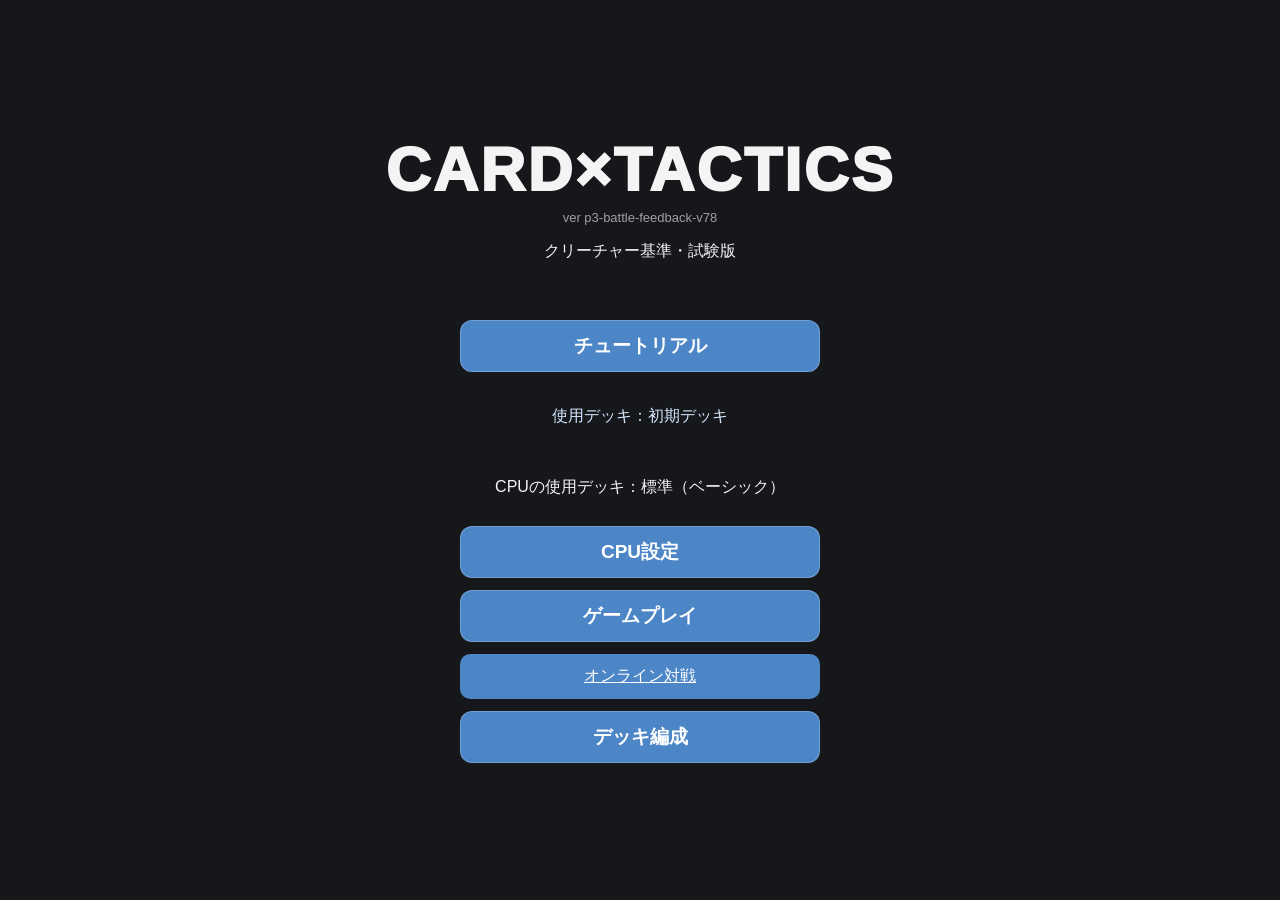
==== commit 622f3295: "Publish v78 combat presentation" ====
--- a/index.html
+++ b/index.html
@@ -806,6 +806,25 @@
  font-size:clamp(17px,4vmin,23px);font-weight:800;pointer-events:none
 }
 #turnPopup[hidden]{display:none}
+#battleOutcomePopup{
+ position:fixed;inset:0;z-index:907;pointer-events:none;text-align:center;
+ font:900 clamp(25px,6vmin,42px)/1.25 system-ui,sans-serif
+}
+.battleOutcomeNotice{
+ position:absolute;left:50%;top:50%;transform:translate(-50%,-50%);white-space:nowrap;
+ padding:10px 28px;border:2px solid #9dabbc;border-radius:12px;background:#222a34;color:#f4f6f8;
+ box-shadow:0 6px 22px #0009
+}
+.battleOutcomeNotice[data-outcome=win]{background:#3c2d15;border-color:#d4a856;color:#ffdfa0}
+.battleOutcomeNotice[data-outcome=loss]{background:#3f2329;border-color:#9a656e;color:#ffdce0}
+body.battleOutcomeActive #overlay,body.battleOutcomeActive #tutorialCoach{visibility:hidden}
+.royalDefeated .crownModel{animation:royalDefeat var(--royal-defeat-duration) ease-out forwards}
+@keyframes royalDefeat{
+ 0%{opacity:1;filter:brightness(1)}
+ 26%{opacity:1;filter:brightness(1.9) drop-shadow(0 0 7px #fff2b6)}
+ 100%{opacity:0;filter:brightness(1.15)}
+}
+@media(prefers-reduced-motion:reduce){.royalDefeated .crownModel{animation:none;opacity:.42}}
 .boardAnnouncement{position:absolute;visibility:hidden}
 .openingPresentation{
  --opening-order-height:calc(1.15em + 14px);
@@ -1095,6 +1114,7 @@
  text-shadow:0 1px 2px #000;transform:translate(-50%,-50%);
  animation:attackDamageNumber var(--damage-duration) ease-out both
 }
+.attackDamageNumber.healingNumber{color:#75f39a}
 @keyframes attackDamageNumber{
  0%{opacity:1;transform:translate(-50%,-50%) scale(.82)}
  14%{transform:translate(-50%,-50%) scale(1.18)}
@@ -1206,7 +1226,7 @@
 </head><body>
 <div id="titleScreen">
   <h1 class="titleLogo">CARD×TACTICS</h1>
-  <div class="titleVersion" data-build="p3-promotion-popup-v77">ver p3-promotion-popup-v77</div>
+  <div class="titleVersion" data-build="p3-battle-feedback-v78">ver p3-battle-feedback-v78</div>
   <p id="benchmarkTrialLabel">クリーチャー基準・試験版</p><div class="titleMenu">
     <button type="button" onclick="startTutorial()">チュートリアル</button>
     <p class="activeDeckLabel" role="status"></p><p id="cpuDeckTitle" role="status"></p><button id="cpuTitleSettings" type="button">CPU設定</button><button type="button" onclick="startGameScreen()">ゲームプレイ</button><a id="onlineEntry" href="./online/" style="padding:12px;background:#4d86c7;color:white;border-radius:10px">オンライン対戦</a>
@@ -2031,6 +2051,7 @@
  const effect=effects.choices.find(e=>e.id==='E11'),sound=sounds.choices.find(s=>s.id==='S04');
  const attackEffect=AttackEffects.choices.find(e=>e.id==='A09');
  const attackSound=ActionSounds.attack.find(s=>s.id==='H03'),cardSound=ActionSounds.card.find(s=>s.id==='C06');
+ const abilitySound=ActionSounds.card.find(s=>s.id==='C03');
  const buffers=new Map();
  const storageKey='cardTacticsSummonSE';
  const voices=new Set(),effectsOnBoard=new Set(),listeners=new Set();
@@ -2144,6 +2165,7 @@
     playSound(attackSound);
     continue;
    }
+   if(type==='creature:ability-used'){playSound(abilitySound);continue;}
    if(type==='card:played'){
     const cardType=definitions[cardId]?.type;
     // An opponent's face-down mine stays private; the generic cue must not reveal it.
@@ -2595,7 +2617,7 @@
 function startPlayPresentation(){
  detailContext=null;detailNotice=null;
  const log=document.querySelector('.layoutLog');if(log)log.open=false;
- setLatestAction();clearOpponentCards();clearAttackDamage();SummonPresentation.clear();
+ setLatestAction();clearOpponentCards();clearAttackDamage();clearBattleOutcome();SummonPresentation.clear();
  previousLogExplanation=false;tutorialExplanation=null;
 }
 // The projected stream also includes the legacy identity of a face-down Mine.
@@ -2866,8 +2888,8 @@
   element.style.top=Math.min(innerHeight-18,Math.max(18,y-Math.abs(offset)*.3))+'px';
  }
 }
-function showDamageNumber(target,amount){
- if(!Number.isSafeInteger(amount)||amount<0)return;
+function showHpNumber(target,amount,healing=false){
+ if(!Number.isSafeInteger(amount)||amount<0||healing&&amount===0)return;
  let layer=$('attackDamageLayer');
  if(!layer){
   layer=document.createElement('div');layer.id='attackDamageLayer';
@@ -2878,6 +2900,7 @@
  const element=document.createElement('span');
  element.className='attackDamageNumber';
  element.dataset.damageTarget=String(target);
+ if(healing)element.classList.add('healingNumber');
  element.textContent=String(amount);
  element.style.setProperty('--damage-duration',damageDuration+'ms');
  damageNumbers.set(element,{target,offset,timer:setTimeout(()=>{
@@ -2905,17 +2928,22 @@
    yield {target,amount:0,event:hit};
  }
 }
-function presentDamageNumbers(events,viewer,impacts=[...attackImpacts(events,viewer)]){
+function presentHpNumbers(events,viewer,impacts=[...attackImpacts(events,viewer)]){
  if(document.visibilityState!=='visible')return;
  const byEvent=new Map(impacts.map(impact=>[impact.event,impact]));
  for(const event of events){
   const impact=byEvent.get(event);
-  if(impact){showDamageNumber(impact.target,impact.amount);continue;}
-  if(event.selfInflicted!==true)continue;
-  if(event.type==='king:damaged'&&['p','c'].includes(event.side))
-   showDamageNumber(event.side===viewer?'player':'enemy',event.amount);
-  if(event.type==='creature:damaged'&&Number.isInteger(event.cell)&&event.cell>=0&&event.cell<25)
-   showDamageNumber(event.cell,event.amount);
+  if(impact){showHpNumber(impact.target,impact.amount);continue;}
+  switch(event.type){
+   case 'king:damaged':if(event.selfInflicted!==true)break;
+   case 'king:healed':
+    if(['p','c'].includes(event.side))showHpNumber(event.side===viewer?'player':'enemy',event.amount,event.type==='king:healed');
+    break;
+   case 'creature:damaged':if(event.selfInflicted!==true)break;
+   case 'creature:healed':
+    if(Number.isInteger(event.cell)&&event.cell>=0&&event.cell<25)showHpNumber(event.cell,event.amount,event.type==='creature:healed');
+    break;
+  }
  }
 }
 
@@ -3006,24 +3034,67 @@
 }
 // Use the rendered cells in screen space, including the projected board.
 function positionBoardAnnouncement(rects){
- const panel=$('turnPopup'),group=panel?.firstElementChild;
- if(!group)return;
+ const panels=[$('turnPopup'),$('battleOutcomePopup')].filter(panel=>panel?.firstElementChild);
+ if(!panels.length)return;
  rects??=Array.from($('board').querySelectorAll('.cell'),cell=>cell.getBoundingClientRect());
  if(!rects.length)return;
- const viewport=window.visualViewport,origin=panel.getBoundingClientRect();
+ const viewport=window.visualViewport;
  const x=viewport?.offsetLeft??0,y=viewport?.offsetTop??0;
  const left=Math.max(x,Math.min(...rects.map(r=>r.left)));
  const top=Math.max(y,Math.min(...rects.map(r=>r.top)));
  const right=Math.min(x+(viewport?.width??innerWidth),Math.max(...rects.map(r=>r.right)));
  const bottom=Math.min(y+(viewport?.height??innerHeight),Math.max(...rects.map(r=>r.bottom)));
  const width=right-left,height=bottom-top;
- group.style.visibility=width>0&&height>0?'visible':'hidden';
- if(width<=0||height<=0)return;
- Object.assign(group.style,{left:(left-origin.left)+'px',top:(top-origin.top)+'px',width:width+'px',height:height+'px'});
- if(group.classList.contains('openingPresentation')){
-  group.style.setProperty('--opening-board-height',height+'px');
-  group.style.setProperty('--opening-die-limit',Math.min(height,width)*.28+'px');
- }
+ for(const panel of panels){
+  const group=panel.firstElementChild;
+  group.style.visibility=width>0&&height>0?'visible':'hidden';
+  if(width<=0||height<=0)continue;
+  const origin=panel.getBoundingClientRect();
+  Object.assign(group.style,{left:(left-origin.left)+'px',top:(top-origin.top)+'px',width:width+'px',height:height+'px'});
+  if(group.classList.contains('openingPresentation')){
+   group.style.setProperty('--opening-board-height',height+'px');
+   group.style.setProperty('--opening-die-limit',Math.min(height,width)*.28+'px');
+  }
+ }
+}
+const royalDefeatMs=220,outcomeNoticeMs=850;
+let battleOutcomeTimer=null;
+function finishBattleOutcome(){
+ clearTimeout(battleOutcomeTimer);battleOutcomeTimer=null;
+ $('battleOutcomePopup')?.remove();
+ document.body.classList.remove('battleOutcomeActive');
+}
+function clearBattleOutcome(){
+ finishBattleOutcome();
+ for(const pedestal of document.querySelectorAll('.royalDefeated')){
+  pedestal.classList.remove('royalDefeated');pedestal.style.removeProperty('--royal-defeat-duration');
+ }
+}
+function presentBattleOutcome(events,viewer,players){
+ const end=events.find(event=>event.type==='game:over');
+ if(!end||document.visibilityState!=='visible'||battleOutcomeTimer!==null)return;
+ const label=end.winner==null?'引き分け':end.winner===viewer?'勝利':'敗北';
+ const style=end.winner==null?'draw':end.winner===viewer?'win':'loss';
+ document.body.classList.add('battleOutcomeActive');
+ let defeated=false;
+ for(const side of ['p','c']){
+  if(players[side].kingHp!==0)continue;
+  const pedestal=$(side===viewer?'playerPedestal':'enemyPedestal');
+  pedestal.style.setProperty('--royal-defeat-duration',royalDefeatMs+'ms');
+  pedestal.classList.add('royalDefeated');
+  defeated=true;
+ }
+ function announce(){
+  const panel=document.createElement('div'),group=document.createElement('div'),notice=document.createElement('span');
+  panel.id='battleOutcomePopup';panel.setAttribute('role','status');
+  group.className='boardAnnouncement';
+  notice.className='battleOutcomeNotice';notice.dataset.outcome=style;notice.textContent=label;
+  group.append(notice);panel.append(group);document.body.append(panel);
+  positionBoardAnnouncement();
+  battleOutcomeTimer=setTimeout(finishBattleOutcome,outcomeNoticeMs);
+ }
+ if(defeated)battleOutcomeTimer=setTimeout(announce,royalDefeatMs);
+ else announce();
 }
 function cancelTurnPresentation(preserveChoice=false){
  if(!preserveChoice){battleChoice=null;battleChoiceContext=null;}
@@ -3256,11 +3327,11 @@
 window.visualViewport?.addEventListener('scroll',positionBattleOverlays);
 window.addEventListener('scroll',positionBattleOverlays,{passive:true});
 document.addEventListener('visibilitychange',()=>{
- if(document.visibilityState!=='visible'){clearAttackDamage();clearOpponentCards();finishTurnPresentation();battleChoice=null;}
+ if(document.visibilityState!=='visible'){clearAttackDamage();clearOpponentCards();finishBattleOutcome();finishTurnPresentation();battleChoice=null;}
  else if(battleChoiceContext){const {choice,viewer,submit,enabled}=battleChoiceContext;syncBattleChoice(choice,viewer,submit,enabled);}
 });
-window.addEventListener('pagehide',event=>{clearAttackDamage();clearOpponentCards();if(event.persisted)finishTurnPresentation();else cancelTurnPresentation();});
-document.addEventListener('p2b1:exit',()=>{clearAttackDamage();clearOpponentCards();});
+window.addEventListener('pagehide',event=>{clearAttackDamage();clearOpponentCards();finishBattleOutcome();if(event.persisted)finishTurnPresentation();else cancelTurnPresentation();});
+document.addEventListener('p2b1:exit',()=>{clearAttackDamage();clearOpponentCards();clearBattleOutcome();});
 function fitLatestAction(latest,left,bottom){
  latest.style.removeProperty('max-width');
  const wrap=$('board')?.closest('.boardWrap'),max=latest.offsetWidth;
@@ -3828,7 +3899,7 @@
  function globalDetailHTML(card,definition,description){return card?`<div class="infoName">${escape(card.cardId)}</div>`+infoLine(`全体エンチャント / コスト ${definition?.cost??'-'}`)+(card.remainingTurns!=null?infoLine(`残り ${card.remainingTurns}ターン`):'')+`<div class="infoEffect">${escape(description||'')}</div><button type="button" class="useCardButton" data-effects-back>一覧に戻る</button>`:`<div class="infoName">全体エンチャント</div>`+infoLine('このエンチャントの効果は終了しました。');}
  function bindInfoScroll(){const panel=$('infoContent'),up=$('infoScrollUp'),down=$('infoScrollDown');if(!panel||!up||!down)return ()=>{};const update=()=>{const r=panel.getBoundingClientRect(),can=panel.scrollHeight>panel.clientHeight+3;for(const [el,on,y]of [[up,can&&panel.scrollTop>3,r.top+4],[down,can&&panel.scrollTop+panel.clientHeight<panel.scrollHeight-3,r.bottom-20]]){el.classList.toggle('show',on);el.style.left=(r.left+r.width/2-8)+'px';el.style.top=y+'px';}};panel.addEventListener('scroll',update,{passive:true});window.addEventListener('resize',update);if(typeof ResizeObserver!=='undefined')new ResizeObserver(update).observe(panel);return update;}
  function hitBurst(element,{id,remaining=710}={}){if(!element||matchMedia('(prefers-reduced-motion: reduce)').matches)return;element.querySelectorAll('.sharedHitBurst').forEach(n=>n.remove());const burst=document.createElement('span');burst.className='sharedHitBurst';burst.textContent='✴️';burst.dataset.hitFx=String(id);burst.style.animationDuration=Math.max(80,remaining)+'ms';element.append(burst);return burst;}
-globalThis.NormalGameUI=Object.freeze({setNotice,renderDetailStatus,cardUseReason,mandatoryPrompt,dispelEffectLabel,creaturePairGuide,paidAbilityReason,paidAbilitySelection,startPlayPresentation,presentBattleAction,syncBattleChoice,presentAdvanceRewards,attackImpacts,presentDamageNumbers,clearAttackDamage,battleLogNotice,restoreLatestAction,tutorialSelectors,refreshTutorialGeometry,presentTutorial,clear(){battleChoiceContext=null;globalThis.CardResourceUI?.clear();current=null;detailContext=null;detailNotice=null;statusPhase.clear();clearAttackDamage();clearOpponentCards();cancelTurnPresentation();SummonPresentation.clear();},renderPieces,creatureDisplay,ACTION_SVG,positionRoyalPedestals,landscapeRoyalResourceGroup,cardHTML,rangeDiagram,rangePair,requestCreatureAsset,renderCreatureDetailImage,createVisualSettings,renderTurn,bindHandScroll,attackStatus,creatureInfoHTML,graveyardHTML,globalEffectsHTML,globalDetailHTML,bindInfoScroll,hitBurst,showOpening,showTurn,turnPresentationBusy,cancelTurnPresentation,clearOpponentCards});
+globalThis.NormalGameUI=Object.freeze({setNotice,renderDetailStatus,cardUseReason,mandatoryPrompt,dispelEffectLabel,creaturePairGuide,paidAbilityReason,paidAbilitySelection,startPlayPresentation,presentBattleAction,syncBattleChoice,presentAdvanceRewards,attackImpacts,presentHpNumbers,clearAttackDamage,presentBattleOutcome,clearBattleOutcome,battleLogNotice,restoreLatestAction,tutorialSelectors,refreshTutorialGeometry,presentTutorial,clear(){battleChoiceContext=null;globalThis.CardResourceUI?.clear();current=null;detailContext=null;detailNotice=null;statusPhase.clear();clearAttackDamage();clearBattleOutcome();clearOpponentCards();cancelTurnPresentation();SummonPresentation.clear();},renderPieces,creatureDisplay,ACTION_SVG,positionRoyalPedestals,landscapeRoyalResourceGroup,cardHTML,rangeDiagram,rangePair,requestCreatureAsset,renderCreatureDetailImage,createVisualSettings,renderTurn,bindHandScroll,attackStatus,creatureInfoHTML,graveyardHTML,globalEffectsHTML,globalDetailHTML,bindInfoScroll,hitBurst,showOpening,showTurn,turnPresentationBusy,cancelTurnPresentation,clearOpponentCards});
 })();
 </script><script>
 (function(){const modules={"./game-core.cjs":function(module,exports,require){
@@ -3906,6 +3977,8 @@
   if(e.type==='card:drawn'){out.push({type:e.type,side:e.side,...(e.side===viewer?{instanceId:e.instanceId}:{})});continue;}
   if(['king:attack-targeted','king:ability-used'].includes(e.type)){out.push({type:e.type,side:e.side,abilityId:e.abilityId,cell:e.cell});continue;}
   if(e.type==='creature:ability-used'){out.push({type:e.type,side:e.side,abilityId:e.abilityId,from:e.from});continue;}
+  if(e.type==='creature:healed'){out.push({type:e.type,cell:e.cell,instanceId:e.instanceId,amount:e.amount,hp:e.hp});continue;}
+  if(e.type==='king:healed'){out.push({type:e.type,side:e.side,amount:e.amount,hp:e.hp});continue;}
   if(e.type==='game:over'){out.push({type:e.type,winner:e.winner,reason:e.reason});continue;}
   if(e.type==='turn:started'||e.type==='turn:ended'){out.push({type:e.type,side:e.side});continue;}
   if(e.type==='king:hp-set'){out.push({type:e.type,side:e.side,before:e.before,after:e.after,reason:e.reason});continue;}
@@ -4845,14 +4918,15 @@
  if(!Number.isSafeInteger(amount)||amount<0)throw Error('INVALID_HEAL');
  if(state.server.gameOver||amount===0)return false;
  const king=target.kind==='king';
- const recipient=king?state.players[target.side]:state.board.find(p=>p?.sourceInstanceId===target.instanceId);
+ const cell=king?null:state.board.findIndex(p=>p?.sourceInstanceId===target.instanceId);
+ const recipient=king?state.players[target.side]:state.board[cell];
  if(!recipient)return false;
  const key=king?'kingHp':'hp',before=recipient[key];
  const after=king?before+amount:Math.min(defs[recipient.type].hp,before+amount);
  if(!(after>before))return false;
  recipient[key]=after;
  const event=king?{type:'king:healed',side:target.side,amount:after-before,hp:after}:
-  {type:'creature:healed',instanceId:target.instanceId,amount:after-before,hp:after};
+  {type:'creature:healed',cell,instanceId:target.instanceId,amount:after-before,hp:after};
  events.push(event);
  require('./effect-events.cjs').dispatch(state,event.type,event,defs,events);
  return true;
@@ -7200,6 +7274,17 @@
  SummonPresentation.clear();
  NormalGameUI.restoreLatestAction();
 }
+function presentCpuMatchResult(result){
+ const end=result.events.find(event=>event.type==='game:over');
+ if(end?.draw){
+  render();$('resultTitle').textContent='引き分け';$('resultText').textContent='双方が敗北条件を満たしました。';
+  document.body.classList.add('result-open');$('overlay').classList.add('show');
+  return;
+ }
+ const deckOut=['DRAW_FAILED','DECK_EXHAUSTED'].includes(end?.reason);
+ if(S.winner==='p')win(deckOut?'CPUの山札切れ':'相手の王のHPが0になりました。',true);
+ else lose(deckOut?'山札切れ':'あなたの王のHPが0になりました。',true);
+}
 function presentCpuBattleAction(result,initial=false){
  const state=result.state,revision=state?.revision;
  if((!initial&&$('app').classList.contains('gameScreenHidden'))||!Number.isSafeInteger(revision)||revision<=cpuBattleRevision)return;
@@ -7207,8 +7292,9 @@
  const events=initial?[{type:'turn:started',side:state.activeSide}]:result.events;
  const impacts=[...NormalGameUI.attackImpacts(events,'p')];
  SummonPresentation.present(events,state.board,'p',CARD_DEFINITIONS,impacts);
- NormalGameUI.presentDamageNumbers(events,'p',impacts);
+ NormalGameUI.presentHpNumbers(events,'p',impacts);
  CardResourceUI.presentDraws(events,'p');
+ if(state.server.gameOver)NormalGameUI.presentBattleOutcome(events,'p',state.players);
  if(TutorialController.active)return;
  if(events.some(e=>e.type==='card:drawn'&&e.reason==='advance-reward'))clearOneStepUndo();
  if(state.server.gameOver)NormalGameUI.cancelTurnPresentation();
@@ -7616,7 +7702,7 @@
   presentCpuBattleAction(result,initial);
   const direct=new Set([...NormalGameUI.attackImpacts(result.events,'p')].map(hit=>hit.event));
   for(const e of result.events){const {type,...detail}=e;GameEvents.emit(type,{...detail,coreResolved:true,...(direct.has(e)?{normalAttack:true}:{})});}
-  if(S.gameOver){const drawFailed=result.events.some(e=>e.type==='game:over'&&['DRAW_FAILED','DECK_EXHAUSTED'].includes(e.reason));if(S.winner==='p')win(drawFailed?'CPUの山札切れ':'相手の王のHPが0になりました。',true);else lose(drawFailed?'山札切れ':'あなたの王のHPが0になりました。',true);}
+  if(S.gameOver)presentCpuMatchResult(result);
   return true;
  }
  function playCardUnified(side,index,target,extra={}){
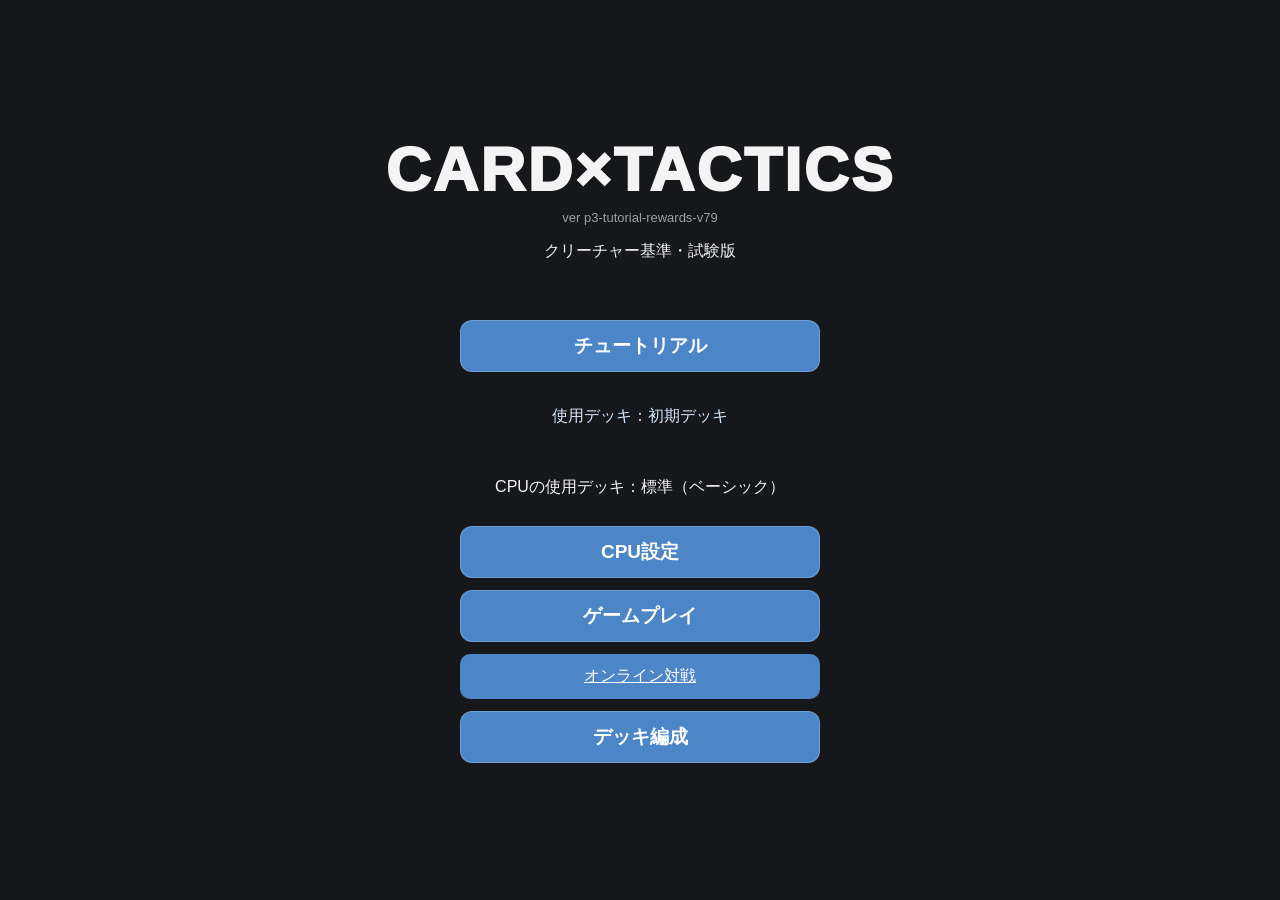
==== commit 0dabae8b: "Publish v79 tutorial and frontline rewards" ====
--- a/index.html
+++ b/index.html
@@ -949,6 +949,8 @@
 body.projected-board .overlayDot{top:21%;width:8px;height:8px}.projected-board .overlayDot.attack{right:12%}.projected-board .overlayDot.move{right:-2%}
 body.projected-board .royalPedestal{transform:translate(-50%,-50%)!important;border-radius:8px!important;min-height:32px;padding:0 3px;align-items:flex-end}
 body.projected-board .overlayPiece .overlayNameLayer{color:#fff!important;-webkit-text-fill-color:#fff!important;-webkit-text-stroke-width:0!important;text-shadow:none!important}
+#tutorialCoach.tutorialChoosing{visibility:hidden}
+.tutorialDrawGuide{color:#ffe277}
 body.layout-landscape.tutorial-mode #app{padding-bottom:2px}
 body.layout-landscape #tutorialCoach{transform:none;box-sizing:border-box;min-width:0;z-index:1000;overflow:auto;padding:8px 10px}
 body.layout-landscape .tutorialText{font-size:13px;line-height:1.4}
@@ -1226,7 +1228,7 @@
 </head><body>
 <div id="titleScreen">
   <h1 class="titleLogo">CARD×TACTICS</h1>
-  <div class="titleVersion" data-build="p3-battle-feedback-v78">ver p3-battle-feedback-v78</div>
+  <div class="titleVersion" data-build="p3-tutorial-rewards-v79">ver p3-tutorial-rewards-v79</div>
   <p id="benchmarkTrialLabel">クリーチャー基準・試験版</p><div class="titleMenu">
     <button type="button" onclick="startTutorial()">チュートリアル</button>
     <p class="activeDeckLabel" role="status"></p><p id="cpuDeckTitle" role="status"></p><button id="cpuTitleSettings" type="button">CPU設定</button><button type="button" onclick="startGameScreen()">ゲームプレイ</button><a id="onlineEntry" href="./online/" style="padding:12px;background:#4d86c7;color:white;border-radius:10px">オンライン対戦</a>
@@ -3167,14 +3169,15 @@
  showTurnSequence([stage],done,true);
 }
 function updateChoiceButtons(choice){
- for(const button of choice.buttons)button.disabled=!choice.enabled||choice.submitting;
-}
-function makeBattleChoice(choice,viewer,key,kind,enabled){
+ for(const [index,button] of choice.buttons.entries())
+  button.disabled=!choice.enabled||choice.submitting||choice.drawRequired&&index===1;
+}
+function makeBattleChoice(choice,viewer,key,kind,enabled,drawRequired){
  const own=choice.side===viewer,promotion=kind==='promotion';
  const content=document.createElement('div'),notice=document.createElement('div');
  const title=document.createElement('strong'),detail=document.createElement('small'),buttons=[];
  const stage={kind:promotion?'promotionChoice':'advanceChoice',own,content,hold:true};
- const popup={key,stage,buttons,enabled,submitting:false};
+ const popup={key,stage,buttons,enabled,drawRequired,submitting:false};
  content.className='boardAnnouncement';
  notice.className='turnNotification advanceRewardNotification battleChoiceNotification '+(promotion?'promotionChoice':'advanceDrawChoice');
  notice.dataset.side=choice.side;notice.setAttribute('role','group');
@@ -3184,13 +3187,17 @@
   ?(own?'受けたダメージを引き継ぎ、行動権・付属効果・所有者を維持します。':'隠密から暗殺者への進化確認')
   :(own?'カードを1枚引きますか？':'相手がドローを選択中…');
  notice.append(title,detail);
+ if(drawRequired){
+  const guide=document.createElement('small');
+  guide.className='tutorialDrawGuide';guide.textContent='今回は「1枚引く」を押してみよう。';notice.append(guide);
+ }
  if(own){
   const actions=document.createElement('div');actions.className='advanceDrawButtons';
   const labels=promotion?['進化する','進化しない']:['1枚引く','引かない'];
   for(const [index,label] of labels.entries()){
    const button=document.createElement('button');button.type='button';button.textContent=label;
    button.onclick=()=>{
-    if(battleChoice!==popup||!popup.enabled||popup.submitting)return;
+    if(battleChoice!==popup||button.disabled)return;
     popup.submitting=true;updateChoiceButtons(popup);
     try{battleChoiceContext.submit(kind,index===0);}
     finally{popup.submitting=false;updateChoiceButtons(popup);}
@@ -3202,16 +3209,16 @@
  content.append(notice);updateChoiceButtons(popup);
  return popup;
 }
-function syncBattleChoice(choice,viewer,submit,enabled=true){
- battleChoiceContext={choice,viewer,submit,enabled};
+function syncBattleChoice(choice,viewer,submit,enabled=true,drawRequired=false){
+ battleChoiceContext={choice,viewer,submit,enabled,drawRequired};
  const type=choice?.type??choice?.kind;
  const kind=type==='advanceDrawWait'?'advanceDraw':type;
  const key=['advanceDraw','promotion'].includes(kind)&&document.visibilityState==='visible'
-  ?[kind,viewer,choice.side,choice.instanceId,choice.cell].join(':'):null;
+  ?[kind,viewer,choice.side,choice.instanceId,choice.cell,drawRequired].join(':'):null;
  if(battleChoice?.key===key){
   battleChoice.enabled=enabled;updateChoiceButtons(battleChoice);return;
  }
- const previous=battleChoice,popup=key?makeBattleChoice(choice,viewer,key,kind,enabled):null;
+ const previous=battleChoice,popup=key?makeBattleChoice(choice,viewer,key,kind,enabled,drawRequired):null;
  battleChoice=popup;
  if(previous){
   const remove=stages=>{const index=stages.indexOf(previous.stage);if(index!==-1)stages.splice(index,1);};
@@ -3328,7 +3335,7 @@
 window.addEventListener('scroll',positionBattleOverlays,{passive:true});
 document.addEventListener('visibilitychange',()=>{
  if(document.visibilityState!=='visible'){clearAttackDamage();clearOpponentCards();finishBattleOutcome();finishTurnPresentation();battleChoice=null;}
- else if(battleChoiceContext){const {choice,viewer,submit,enabled}=battleChoiceContext;syncBattleChoice(choice,viewer,submit,enabled);}
+ else if(battleChoiceContext){const {choice,viewer,submit,enabled,drawRequired}=battleChoiceContext;syncBattleChoice(choice,viewer,submit,enabled,drawRequired);}
 });
 window.addEventListener('pagehide',event=>{clearAttackDamage();clearOpponentCards();finishBattleOutcome();if(event.persisted)finishTurnPresentation();else cancelTurnPresentation();});
 document.addEventListener('p2b1:exit',()=>{clearAttackDamage();clearOpponentCards();clearBattleOutcome();});
@@ -3365,7 +3372,7 @@
  if(!landscapeQuery.matches||!log.open)for(const key of ['width','left','top','max-height','--log-space'])panel.style.removeProperty(key);
  if(!landscapeQuery.matches)return;
  const r=log.querySelector('summary').getBoundingClientRect();
- const explaining=document.body.classList.contains('tutorial-mode')&&tutorialExplanation?.step===4&&tutorialExplanation.glow?.includes('#log');
+ const explaining=document.body.classList.contains('tutorial-mode')&&tutorialExplanation?.glow?.includes('#log');
  const width=Math.min(360,innerWidth-16,explaining?tutorialLogWidthCap??Infinity:Infinity);
  const left=Math.max(8,Math.min((explaining?tutorialLogLeft:null)??r.left,innerWidth-width-8));
  if(!log.open){
@@ -3430,8 +3437,14 @@
  const panel=$('infoPanel'),content=$('infoContent');let selectors=tutorialSelectors(step.glow||[]);
  if(step.action?.kind==='use')selectors=[...selectors,'#infoContent .useCardButton'];
  const targets=selectors.flatMap(s=>[...document.querySelectorAll(s)]),infoTarget=targets.find(e=>panel?.contains(e)),logTarget=targets.some(e=>e.id==='log');
- // Scroll only the internal detail scroller, never the page or the board.
+ // Keep the highlighted detail or drawn card inside its own scroller.
  if(infoTarget&&content?.contains(infoTarget)){const a=infoTarget.getBoundingClientRect(),b=content.getBoundingClientRect();if(a.top<b.top||a.bottom>b.bottom)content.scrollTop+=a.top-b.top-4;}
+ const hand=$('hand'),handTarget=targets.find(e=>hand?.contains(e));
+ if(handTarget&&handTarget!==hand){
+  const card=handTarget.getBoundingClientRect(),strip=hand.getBoundingClientRect();
+  if(card.right>strip.right)hand.scrollLeft+=Math.ceil(card.right-strip.right);
+  else if(card.left<strip.left)hand.scrollLeft-=Math.ceil(strip.left-card.left);
+ }
  coach.classList.toggle('tutorialBesideInfo',!!infoTarget);
  const flowLog=logTarget&&!landscapeQuery.matches;
  if(flowLog){
@@ -3441,7 +3454,7 @@
   if(tutorialLogScrollPending){tutorialLogScrollPending=false;coach.scrollIntoView({block:'start',behavior:'instant'});}return;
  }
  restoreLayoutNode(coach);coach.classList.remove('tutorialAtLog');
- if(landscapeQuery.matches){const host=infoTarget?document.querySelector('.boardColumn'):panel,r=host.getBoundingClientRect();coach.style.left=Math.max(4,r.left+6)+'px';coach.style.width=Math.max(195,Math.min(infoTarget?350:r.width-12,r.width-12))+'px';coach.style.maxHeight=Math.max(100,r.height-12)+'px';coach.style.bottom='auto';coach.style.right='auto';coach.style.top=Math.max(4,r.bottom-coach.offsetHeight-6)+'px';if(logTarget&&step.step===4)positionTutorialLog(coach);}
+ if(landscapeQuery.matches){const host=infoTarget?document.querySelector('.boardColumn'):panel,r=host.getBoundingClientRect();coach.style.left=Math.max(4,r.left+6)+'px';coach.style.width=Math.max(195,Math.min(infoTarget?350:r.width-12,r.width-12))+'px';coach.style.maxHeight=Math.max(100,r.height-12)+'px';coach.style.bottom='auto';coach.style.right='auto';coach.style.top=Math.max(4,r.bottom-coach.offsetHeight-6)+'px';if(logTarget)positionTutorialLog(coach);}
 
  else{for(const k of ['left','top','width','max-height','bottom','right','overflow-y','transform'])coach.style.removeProperty(k);}
 }
@@ -6417,25 +6430,86 @@
  active:false,index:0,phase:null,epoch:0,steps:[],cpuDelay:700,historyViewing:false,
  get current(){return this.steps[this.index]},
  start(){
-  this.epoch++;this.running=false;this.error=null;this.active=true;this.index=0;this.historyViewing=false;this.steps=tutorialSteps();
-   msg('説明を読んで「次へ」を押して下さい。','routine');
-  delete S.cardIdentities;delete S.coreBridge;delete S.pendingCardTransfers;delete S.pendingSummon;delete S.pendingEntry;delete S.pendingChoice;delete S.pendingEntryHtml;Object.assign(S,{turn:1,side:'p',manaBySide:{p:1,c:1},maxManaBySide:{p:1,c:1},manaBonus:{p:0,c:0},pHp:20,cHp:20,board:Array(25).fill(null),hand:['歩兵','歩兵','戦列兵','戦列兵','バーサーク'],deck:[...Array(31).fill('歩兵'),'踊り子','チャリオット','ファイヤーボルト','マナ'],cHand:['歩兵','ヒーラー','金級兵','チャリオット','銀級兵'],cDeck:Array(35).fill('歩兵'),card:null,piece:null,inspect:null,gameOver:false,mines:Array(25).fill(null),enchantments:[],battles:[],graveyards:{p:[],c:[]},nextCardInstanceId:1,kingAction:{p:{},c:{}},kingAttackMode:false,sorcererMode:false,tokenPlacement:null,teleportSource:null,dispelTarget:null,cpuPreview:null});
-  S.rules=R12Core.normalizeRules();
+  if(this.active)return;
+  this.epoch++;this.running=false;this.opening=false;this.arrival=null;this.error=null;
+  this.active=true;this.index=0;this.historyViewing=false;this.steps=tutorialSteps();
+  const state=R12Core.createGame({advanceRewards:true,decks:{
+   // In Core the first card is next to draw. The first five are dealt together.
+   p:['歩兵','歩兵','戦列兵','戦列兵','金級兵','マナ','ファイヤーボルト','バーサーク','チャリオット','踊り子',...Array(30).fill('歩兵')],
+   c:['歩兵','ヒーラー','金級兵','チャリオット','銀級兵',...Array(35).fill('歩兵')]
+  }});
+  R4Command.commit(S,state,[]);
+  Object.assign(S,{card:null,piece:null,inspect:null,kingAttackMode:false,sorcererMode:false,tokenPlacement:null,teleportSource:null,dispelTarget:null,cpuPreview:null});
+  msg('説明を読んで「次へ」を押して下さい。','routine');
   $('log').innerHTML='';clearOneStepUndo();document.body.classList.add('tutorial-mode');startGameScreen();
-  const epoch=this.epoch;
-  NormalGameUI.showOpening(cpuOpening('p'),()=>{if(this.active&&this.epoch===epoch)this.show();});
+  this.show();
  },
  clearGlow(){document.querySelectorAll('.tutorialGlow,.tutorialZoom').forEach(e=>e.classList.remove('tutorialGlow','tutorialZoom'));NormalGameUI.refreshTutorialGeometry()},
- show(){const s=this.current;if(!s)return;this.historyViewing=false;this.phase=s.id;if(s.clear){S.card=null;S.piece=null;S.inspect=null}if(s.select!=null){S.card=null;S.piece=s.select;S.inspect=null}render();this.showCurrentExplanation();$('tutorialCoach').classList.add('show');this.decorate();NormalGameUI.presentTutorial(this.current);},
- showCurrentExplanation(){const s=this.current;if(!s)return;this.historyViewing=false;$('tutorialStep').textContent=`step${s.step}. ${s.title||''}`;$('tutorialText').textContent=s.text;$('tutorialBack').disabled=this.index===0;$('tutorialNext').style.display=s.action?'none':'inline-block';$('tutorialNext').textContent=s.finish?'タイトルへ戻る':'次へ';this.decorate();NormalGameUI.presentTutorial(s);},
- backExplanation(){if(!this.active||this.index<=0||this.historyViewing)return;const prev=this.steps[this.index-1];if(!prev)return;this.historyViewing=true;$('tutorialStep').textContent=`step${prev.step}. ${prev.title||''}`;$('tutorialText').textContent=prev.text;$('tutorialBack').disabled=true;$('tutorialNext').style.display='inline-block';$('tutorialNext').textContent='現在の説明へ';this.decorate();NormalGameUI.presentTutorial(prev);},
- next(){if(!this.active)return;if(this.historyViewing){this.showCurrentExplanation();return}if(this.current.finish){this.finish();return}if(this.current.action){this.blockedMessage();return}this.advance()},
- advance(){if(this.index+1<this.steps.length){this.index++;this.show()}},
+ show(){
+  const step=this.current;if(!step)return;
+  this.historyViewing=false;this.phase=step.id;
+  if(step.clear){S.card=null;S.piece=null;S.inspect=null}
+  if(step.select!=null){S.card=null;S.piece=step.select;S.inspect=null}
+  render();this.showCurrentExplanation();$('tutorialCoach').classList.add('show');
+ },
+ showExplanation(step,history){
+  this.historyViewing=history;
+  $('tutorialStep').textContent='step'+step.step;
+  $('tutorialText').textContent=step.text;
+  $('tutorialBack').disabled=this.index===0||history;
+  $('tutorialNext').style.display=!history&&step.action?'none':'inline-block';
+  $('tutorialNext').textContent=history?'現在の説明へ':step.finish?'タイトルへ戻る':step.opening?'ダイスを振る':'次へ';
+  $('tutorialCoach').classList.toggle('tutorialChoosing',!history&&step.action?.kind==='advanceDraw');
+  this.decorate();NormalGameUI.presentTutorial(step);
+ },
+ showCurrentExplanation(){this.showExplanation(this.current,false)},
+ backExplanation(){
+  if(!this.active||this.opening||this.index<=0||this.historyViewing||this.current.action?.kind==='advanceDraw')return;
+  this.showExplanation(this.steps[this.index-1],true);
+ },
+ next(){
+  if(!this.active||this.opening)return;
+  if(this.historyViewing){this.showCurrentExplanation();return}
+  if(this.current.finish){this.finish();return}
+  if(this.current.action){this.blockedMessage();return}
+  if(this.current.opening){
+   const epoch=this.epoch;
+   this.opening=true;$('tutorialCoach').classList.remove('show');this.clearGlow();
+   NormalGameUI.showOpening(cpuOpening('p'),()=>{
+    if(!this.active||this.epoch!==epoch)return;
+    this.opening=false;this.advance();
+   });
+   return;
+  }
+  this.advance();
+ },
+ onBattleEvents(events){
+  for(const event of events){
+   if(event.side!=='p')continue;
+   if(event.type==='advance:offered')this.arrival={kind:'draw',cell:event.cell};
+   if(event.type==='advance:rewarded'&&event.kind==='mana')this.arrival={kind:'mana',cell:event.cell};
+  }
+ },
+ advance(){
+  const next=this.steps[this.index+1];
+  if(!next)return;
+  if(next.arrival){
+   if(this.arrival?.kind!==next.arrival.kind||this.arrival.cell!==next.arrival.cell){
+    this.error='対象マスへの到達報酬を確認できませんでした。';msg(this.error);return;
+   }
+   this.arrival=null;
+  }
+  this.index++;this.show();
+ },
  blockedMessage(){msg(this.current?.action?'今は案内で光っている対象を操作してください。':'説明を読んで「次へ」を押してください。')},
- allows(kind,value){if(!this.active)return true;const a=this.current?.action;return !this.historyViewing&&!!a&&a.kind===kind&&a.value===value&&S.side==='p'},
- decorate(){if(!this.active)return;this.clearGlow();const s=this.historyViewing?this.steps[this.index-1]:this.current;if(!s)return;let selectors=NormalGameUI.tutorialSelectors([...(s.glow||[])]);const a=s.action;if(a?.kind==='card'){S.hand.forEach((card,i)=>{if(card===a.value)selectors.push(`#hand .card:nth-child(${i+1})`)})}if(a?.kind==='cell')selectors.push(`#board .cell[data-cell="${a.value}"]`);if(a?.kind==='king')selectors.push('#enemyPedestal');if(a?.kind==='end')selectors.push('#endTurn');if(a?.kind==='use')selectors.push('#infoContent .useCardButton');
+ allows(kind,value){
+  if(!this.active)return true;
+  const a=this.current?.action;
+  return !this.opening&&!this.historyViewing&&a?.kind===kind&&(a.value===undefined||a.value===value)&&S.side==='p';
+ },
+ decorate(){if(!this.active||this.opening)return;this.clearGlow();const s=this.historyViewing?this.steps[this.index-1]:this.current;if(!s)return;let selectors=NormalGameUI.tutorialSelectors([...(s.glow||[])]);const a=s.action;if(a?.kind==='card'){S.hand.forEach((card,i)=>{if(card===a.value)selectors.push(`#hand .card:nth-child(${i+1})`)})}if(a?.kind==='cell')selectors.push(`#board .cell[data-cell="${a.value}"]`);if(a?.kind==='king')selectors.push('#enemyPedestal');if(a?.kind==='end')selectors.push('#endTurn');if(a?.kind==='use')selectors.push('#infoContent .useCardButton');
   selectors=selectors.flatMap(selector=>{const m=selector.match(/^#board \.cell\[data-cell="(\d+)"\] \.(pieceHudStats|actionDot)$/);if(!m)return [selector];const root=`#pieceOverlay [data-cell="${Number(m[1])}"]`;return m[2]==='actionDot'?[`${root} .actionBadge:not(.none)`,`${root} .creatureATK`]:[`${root} .creatureHealth`,`${root} .creatureATK`];});
-  for(const selector of selectors)document.querySelectorAll(selector).forEach(e=>{e.classList.add('tutorialGlow');if(!e.matches('.cell,.rangePair,.infoEffect,.actionDot,.actionBadge,.creatureHealth,.creatureATK,.overlayStatsLayer'))e.classList.add('tutorialZoom')});
+  for(const selector of selectors)document.querySelectorAll(selector).forEach(e=>{e.classList.add('tutorialGlow');if(!e.matches('.cell,.rangePair,.infoEffect,.actionDot,.actionBadge,.creatureHealth,.creatureATK,.overlayStatsLayer,.resourceDeck'))e.classList.add('tutorialZoom')});
   if(s.color)document.querySelectorAll('#board .cell').forEach(e=>{if(s.color==='move'){e.classList.remove('attackTarget');if(e.classList.contains('bothTarget')){e.classList.remove('bothTarget');e.classList.add('moveTarget')}}if(s.color==='attack'){e.classList.remove('moveTarget');if(e.classList.contains('bothTarget')){e.classList.remove('bothTarget');e.classList.add('attackTarget')}}});
   $('undoOne').disabled=true;NormalGameUI.refreshTutorialGeometry();
  },
@@ -6470,9 +6544,7 @@
  add('03_KING','あなたの王のHPが0になったら、あなたの敗北となります。',{glow:['#playerPedestal']});
  add('03_HP','あなたの王のHPはここで確認できるよ。',{glow:['.kingZone.player .kingStat:not(.manaStat)']});
  add('04','カードを使うには、そのコスト分のマナを支払う必要があります。',{glow:['.kingZone.player .manaStat']});
- add('05_DECK','自分のターンが始まると、デッキからカードを1枚ドローするよ。',{glow:['#deck']});
- add('05_HAND','引いたカードは手札に加わるよ。',{glow:['#hand']});
- add('06','ただし、デッキが0枚の状態でカードを引こうとすると敗北になる。長期戦では残りのデッキ枚数にも注意しよう。',{glow:['#deck']});
+ add('05_DICE','ゲームが始まるとまず最初に先攻後攻を決めるダイスロールをするよ',{opening:true});
  step=1;add('01','まずはクリーチャーを召喚してみよう。今は1マナあるから…',{glow:['.kingZone.player .manaStat']});
  card('02','歩兵','コスト1で召喚できる「歩兵」を召喚しよう。手札の「歩兵」をタップしてみて。');
  cell('03',23,'召喚できる範囲が表示されたね。まずは光っているマスをタップしてみよう。');
@@ -6487,7 +6559,11 @@
  step=3;end('01');
   step=4;add('CPU','相手にターンを渡すと、CPUは自動で行動するよ。',{action:{kind:'cpu'}});
  add('LOG','相手がどんな行動をしたかは、画面下部の『戦闘ログ』で確認できるよ。',{glow:['#log']});
- step=5;cell('A01_SELECT',18,'次はクリーチャーで攻撃してみよう。歩兵をタップしてね。');
+ step=5;
+ add('01_DRAW','自分のターン開始時に山札から1枚引くよ。先攻の最初のターンだけは引かないよ。',{glow:['.resourceDeck.own']});
+ add('02_HAND','引いたカードは手札に加わるよ。今は手札の右端に「マナ」が加わったね。',{glow:['#hand .card:last-child']});
+ add('03_EMPTY','山札が0枚になっても、その時点では負けないよ。山札が0枚の状態でカードを引こうとすると敗北するから、残り枚数に注意しよう。',{glow:['.resourceDeck.own']});
+ step=6;cell('A01_SELECT',18,'次はクリーチャーで攻撃してみよう。歩兵をタップしてね。');
  cell('A01_MOVE',13,'さっきやったように歩兵を1歩進めてみよう。');
  cell('A02_ATTACK',8,'相手の歩兵が攻撃範囲に入った。相手の歩兵をタップしてみよう。');
  add('A02_RESULT','これで攻撃完了。自分のATKと同じだけ相手のHPを減らせるよ。歩兵のATKは3だから、相手の歩兵のHPは5から2になった。',{glow:['#board .cell[data-cell="13"] .pieceHudStats','#board .cell[data-cell="8"] .pieceHudStats']});
@@ -6500,31 +6576,40 @@
  add('B04_RESULT','戦列兵はまだ1回攻撃できる。でも今は攻撃範囲内に敵がいないから、今回は攻撃できない。');
  add('B05_INFO','移動範囲や攻撃範囲は、各クリーチャーの情報欄でも確認できるよ。',{glow:['#infoContent .rangePair']});
  add('B05_ORDER','移動・攻撃・カードの使用は好きな順番でOK。攻撃してから移動することもできるよ。');end('B06');
- step=6;add('CPU','相手の歩兵が攻撃し、ヒーラーを召喚するよ。',{action:{kind:'cpu'}});
+ step=7;add('CPU','相手の歩兵が攻撃し、ヒーラーを召喚するよ。',{action:{kind:'cpu'}});
  add('01','それじゃあ相手の歩兵を倒してみよう。あなたの歩兵は攻撃を受けて残りHP2。ATKは3のままなので、残りHP2の相手の歩兵を倒せるよ。',{glow:['#board .cell[data-cell="13"] .pieceHudStats','#board .cell[data-cell="8"] .pieceHudStats']});
  cell('01_SELECT',13,'あなたの歩兵をタップしよう。');cell('01_ATTACK',8,'相手の歩兵を攻撃しよう。');
  add('01_RESULT','HPが0になると、クリーチャーは破壊されて盤面からいなくなる。');
  cell('02_PAWN',8,'相手の王に近づこう。歩兵を光っているマスへ進めよう。');
+ step=8;
+ add('01_BREAKTHROUGH','敵陣2行目に初めて到達すると、カードを1枚引くか選べるよ。各クリーチャーにつき1回で、各プレイヤーは自分のターン開始から次の自分のターン開始までに最大1回だよ。',{arrival:{kind:'draw',cell:8}});
+ add('02_LIMIT','引かない場合も、そのクリーチャーの機会とそのターンの枠は使ったことになるよ。山札が少ないときは、引かない選択もできる。今回は1枚引いてみよう。');
+ add('03_DRAW','「敵陣突破！」で「1枚引く」を押そう。',{action:{kind:'advanceDraw',value:true}});
+ step=9;
  cell('02_LINE_SELECT',17,'次は戦列兵をタップしよう。');cell('02_LINE_MOVE',12,'戦列兵を光っているマスへ進めよう。');
-  step=7;cell('01',1,'さっき相手が召喚したヒーラーは、特殊な能力を持っているみたい。タップして見てみよう。',{clear:true});
+ step=10;cell('01',1,'さっき相手が召喚したヒーラーは、特殊な能力を持っているみたい。タップして見てみよう。',{clear:true});
  add('02','クリーチャーには、いろいろな特殊能力を持つものがいるよ。能力を組み合わせることで、戦い方も大きく変わる。',{glow:['#infoContent .infoEffect']});
- step=8;card('01_CARD','マナ','次はクリーチャー以外のカードを使ってみよう。まずはスペル。手札の「マナ」をタップしよう。');
+ step=11;card('01_CARD','マナ','次はクリーチャー以外のカードを使ってみよう。まずはスペル。手札の「マナ」をタップしよう。');
  add('01_USE','情報欄の「使用する」を押してみよう。',{action:{kind:'use',value:null}});
  add('01_RESULT','「マナ」は自分の最大マナを上げることができるぞ。コストを払って、残りマナは2/4になった。',{glow:['.kingZone.player .manaStat']});
  card('02_CARD','ファイヤーボルト','次はファイヤーボルトを使ってみよう。');
  cell('02_CAST',1,'選んだ対象に2ダメージを与えるスペルだよ。ヒーラーのHPは1だから、使えば倒せるはずだ。ヒーラーをタップしよう。');
  add('02_RESULT','スペルは使うと、その場で効果を発揮して墓地へ送られる。');
  add('02_EFFECT','スペルには様々な効果がある。上手く使って戦況を有利に進めよう。');end('03');
- step=9;add('CPU','相手は銀級兵を召喚して前進するよ。',{action:{kind:'cpu'}});
+ step=12;add('CPU','相手は銀級兵を召喚して前進するよ。',{action:{kind:'cpu'}});
  cell('01_SELECT',8,'いよいよ相手の王は目の前だ。歩兵をタップしよう。');cell('01_MOVE',3,'歩兵を光っているマスへ進めよう。');
+ step=13;
+ add('01_MORALE','敵陣の最奥に初めて到達して「士気高揚！」。最大マナが1増えるよ。各プレイヤーにつき1対戦に1回で、最大マナは10まで。その場で使えるマナは増えず、今は5/6だよ。',{arrival:{kind:'mana',cell:3},glow:['.kingZone.player .manaStat']});
+ step=14;
  add('01_ATTACK','相手の王をタップして攻撃しよう。',{action:{kind:'king',value:'c'}});
  add('01_RESULT','王のHPを減らすことができた。このまま一気に攻め立てよう。');
  cell('02_SELECT',12,'戦列兵をタップしよう。');cell('02_MOVE',7,'戦列兵を光っているマスへまっすぐ進めよう。');
- card('03_CARD','チャリオット','「マナ」を使ったおかげで5マナある。強力なチャリオットを召喚してラストスパートだ！');
+ add('02_DRAW','戦列兵も敵陣2行目に到達したよ。引くか引かないか、どちらか選ぼう。',{arrival:{kind:'draw',cell:7},action:{kind:'advanceDraw'}});
+ card('03_CARD','チャリオット','今使える5マナで、強力なチャリオットを召喚してラストスパートだ！');
  cell('03_SUMMON',24,'チャリオットを光っているマスに召喚しよう。');cell('03_SELECT',24,'チャリオットをタップしよう。');cell('03_MOVE',14,'光っているマスまで進もう。');end('04');
  add('CPU4','相手は銀級兵を前進させ、金級兵を召喚して前進させるよ。',{action:{kind:'cpu'}});
- step=10;
- card('01_DANCER','踊り子','あと少し。このターンで決めちゃおう！ 手札の踊り子をタップしてね。');
+ step=15;
+ card('01_DANCER','踊り子','士気高揚のおかげで、今は7/7マナ。あと少し。このターンで決めちゃおう！ 手札の踊り子をタップしてね。');
  cell('01_SUMMON',24,'踊り子を光っているマスに召喚しよう。');
  add('01_AURA','踊り子は配置されている間、ほかの味方クリーチャー全体の攻撃力を1上げるよ。強化した攻撃で一気に決めちゃおう。',{select:24,glow:['#infoContent .infoEffect']});
  cell('01_PAWN',3,'ATKが4になった歩兵をタップしよう。');
@@ -6536,7 +6621,7 @@
  add('02_ATTACK','戦列兵で相手の王を攻撃しよう。',{action:{kind:'king',value:'c'}});
  add('03_DURATION','エンチャントは、一定ターン効果が続くカードが基本だよ。');
  add('03_TYPES','クリーチャーに付与するものだけでなく、マスや王に付与するものもある。組み合わせ次第で、かなりトリッキーな戦い方もできるよ。');
- step=11;
+ step=16;
  add('02_INTRO','王への攻撃には、少し特殊なルールがあるよ。');
  add('02_CENTER','歩兵やバーサーク状態の正面しか攻撃できないクリーチャーは、中央3列から王を狙える。',{glow:['#board .cell[data-cell="1"]','#board .cell[data-cell="2"]','#board .cell[data-cell="3"]']});
  add('02_EDGE','両端からは、正面攻撃では王に届かないから注意して。',{glow:['#board .cell[data-cell="0"]','#board .cell[data-cell="4"]']});
@@ -6545,6 +6630,7 @@
  cell('03_MOVE',4,'光ってるマスに進めてみよう。');
  add('03_EDGE','チャリオットは斜め攻撃ができるから、端からでも王に攻撃が届く！',{glow:['#enemyPedestal']});
  add('04_FINISH','チャリオットの攻撃でフィニッシュだ！相手の王を攻撃しよう！',{action:{kind:'king',value:'c'}});
+ step=17;
  add('05_WIN','勝利おめでとう‼️🎉');add('05_BEGIN','でも、ここからが本番！');
  add('05_COMBINATIONS','クリーチャー、スペル、エンチャント――組み合わせ次第で戦い方は大きく広がる。');
  add('05_DECK','お気に入りのカードを組み合わせて、キミだけの戦術と最強のデッキを作ってみよう！');
@@ -7295,10 +7381,10 @@
  NormalGameUI.presentHpNumbers(events,'p',impacts);
  CardResourceUI.presentDraws(events,'p');
  if(state.server.gameOver)NormalGameUI.presentBattleOutcome(events,'p',state.players);
- if(TutorialController.active)return;
  if(events.some(e=>e.type==='card:drawn'&&e.reason==='advance-reward'))clearOneStepUndo();
  if(state.server.gameOver)NormalGameUI.cancelTurnPresentation();
  else NormalGameUI.presentAdvanceRewards(events,'p',false,()=>{render();updateUndoButton();});
+ if(TutorialController.active){TutorialController.onBattleEvents(events);return;}
  // An empty guardian revision is a staged choice. Keep the pre-command
  // snapshot until the committed events for the original action arrive.
  if(events.length)NormalGameUI.presentBattleAction(events,{viewer:'p',activeSide:state.activeSide,before:initial?null:cpuBattleBefore,
@@ -7467,7 +7553,7 @@
 let pieceOverlayResizeQueued=false;
 window.addEventListener("resize",()=>{if(pieceOverlayResizeQueued)return;pieceOverlayResizeQueued=true;requestAnimationFrame(()=>{pieceOverlayResizeQueued=false;renderPieceOverlay()})});
 
-function render(){if(S.gameOver){NormalGameUI.cancelTurnPresentation();NormalGameUI.clearOpponentCards();}CardTacticsBGM.setActive(!S.gameOver&&!document.getElementById("app").classList.contains("gameScreenHidden"));NormalGameUI.renderTurn({activeSide:S.side,viewer:"p",ended:S.gameOver});rememberCpuBattleBoard();NormalGameUI.syncBattleChoice(S.gameOver?null:S.pendingChoice,"p",choosePlayerPopup); const targetHighlights=GameCore.selectedTargets();const combatHighlights=S.piece!==null||S.cpuPreview?GameCore.queryCombat(S.cpuPreview?.from??S.piece):null;updateUndoButton();$("pGrave").textContent=S.graveyards.p.length;$("cGrave").textContent=S.graveyards.c.length;$("pHp").textContent=S.pHp;$("cHp").textContent=S.cHp;document.querySelectorAll(".kingZone").forEach(z=>{const side=z.classList.contains("player")?"p":"c";z.querySelector(".king").textContent=(side==="p"?"あなたの王":"相手の王")+(spellsBlocked(side)?" 🔒封魔":"")});$("mana").textContent=S.manaBySide.p+"/"+S.maxManaBySide.p;$("cpuMana").textContent=S.manaBySide.c+"/"+S.maxManaBySide.c;$("turn").textContent=S.turn;CardResourceUI.render({enemyHand:S.cHand.length,ownDeck:S.deck.length,enemyDeck:S.cDeck.length});$("globalEnchantCount").textContent=activeGlobalEnchantments().length;document.querySelector(".kingZone.enemy").classList.toggle("attackable",S.side==="p"&&S.piece!==null&&!!S.board[S.piece]&&kingAtk(S.board[S.piece],S.piece));
+function render(){if(S.gameOver){NormalGameUI.cancelTurnPresentation();NormalGameUI.clearOpponentCards();}CardTacticsBGM.setActive(!S.gameOver&&!document.getElementById("app").classList.contains("gameScreenHidden"));NormalGameUI.renderTurn({activeSide:S.side,viewer:"p",ended:S.gameOver});rememberCpuBattleBoard();syncCpuBattleChoice(); const targetHighlights=GameCore.selectedTargets();const combatHighlights=S.piece!==null||S.cpuPreview?GameCore.queryCombat(S.cpuPreview?.from??S.piece):null;updateUndoButton();$("pGrave").textContent=S.graveyards.p.length;$("cGrave").textContent=S.graveyards.c.length;$("pHp").textContent=S.pHp;$("cHp").textContent=S.cHp;document.querySelectorAll(".kingZone").forEach(z=>{const side=z.classList.contains("player")?"p":"c";z.querySelector(".king").textContent=(side==="p"?"あなたの王":"相手の王")+(spellsBlocked(side)?" 🔒封魔":"")});$("mana").textContent=S.manaBySide.p+"/"+S.maxManaBySide.p;$("cpuMana").textContent=S.manaBySide.c+"/"+S.maxManaBySide.c;$("turn").textContent=S.turn;CardResourceUI.render({enemyHand:S.cHand.length,ownDeck:S.deck.length,enemyDeck:S.cDeck.length});$("globalEnchantCount").textContent=activeGlobalEnchantments().length;document.querySelector(".kingZone.enemy").classList.toggle("attackable",S.side==="p"&&S.piece!==null&&!!S.board[S.piece]&&kingAtk(S.board[S.piece],S.piece));
 document.querySelectorAll('.kingZone').forEach(z=>{const side=z.classList.contains('enemy')?'c':'p';z.classList.toggle('spellTarget',S.side==='p'&&(targetHighlights.choices.some(a=>R13View.atKing(a,side))||targetHighlights.stage==='none'&&S.card!=null&&S.hand[S.card]==='マナ'&&side==='p'&&targetHighlights.choices.length>0));});
 for(const [id,side] of [['enemyPedestal','enemy'],['playerPedestal','player']]){
  const pedestal=$(id),zone=document.querySelector('.kingZone.'+side);
@@ -8255,13 +8341,23 @@
  S.card=null;S.piece=null;S.sorcererMode=false;S.kingAttackMode=false;
  finishPlayerChoice();
 }
+function syncCpuBattleChoice(){
+ let choice=S.gameOver?null:S.pendingChoice;
+ const lesson=TutorialController.active&&choice?.type==='advanceDraw';
+ const drawRequired=lesson&&TutorialController.current.action?.value===true;
+ if(lesson&&!TutorialController.allows('advanceDraw',true))choice=null;
+ NormalGameUI.syncBattleChoice(choice,'p',choosePlayerPopup,true,drawRequired);
+}
 function choosePlayerPopup(kind,accept){
  if(S.gameOver||S.pendingChoice?.side!=='p'||S.pendingChoice.type!==kind)return;
+ const lesson=TutorialController.active;
+ if(lesson&&!TutorialController.allows(kind,accept))return;
  const result=kind==='promotion'
   ?R5Command.choosePromotion(S,accept,CARD_DEFINITIONS)
   :R4Command.execute(S,{type:'chooseAdvanceDraw',side:'p',accept},CARD_DEFINITIONS);
  if(!finishR5Command(result).ok){msg('選択を確定できませんでした。');render();return;}
  finishPlayerChoice();
+ if(lesson)TutorialController.advance();
 }
 
 const cpuWait=async()=>{await waitForPlayerChoice();return CpuPresentation.wait();};
@@ -9128,7 +9224,7 @@
 document.addEventListener('click',event=>{
  if(!TutorialController.active)return;
  const target=event.target.closest('button,[onclick],.card,.cell');if(!target)return;
- if(target.id==='settingsButton'||target.id==='settingsClose'||target.closest('#settingsOverlay [data-setting=view]')||target.id==='tutorialNext'||target.id==='tutorialBack'||target.closest('.gameTopBar')&&target.textContent.includes('タイトルへ戻る')||target.closest('#hand')||target.closest('#board')||target.id==='enemyPedestal'||target.id==='playerPedestal'||target.matches('.king')||target.id==='endTurn'||target.matches('.useCardButton')&&TutorialController.current.action?.kind==='use')return;
+ if(target.id==='settingsButton'||target.id==='settingsClose'||target.closest('#settingsOverlay [data-setting=view],#turnPopup .advanceDrawChoice')||target.id==='tutorialNext'||target.id==='tutorialBack'||target.closest('.gameTopBar')&&target.textContent.includes('タイトルへ戻る')||target.closest('#hand')||target.closest('#board')||target.id==='enemyPedestal'||target.id==='playerPedestal'||target.matches('.king')||target.id==='endTurn'||target.matches('.useCardButton')&&TutorialController.current.action?.kind==='use')return;
  event.preventDefault();event.stopImmediatePropagation();TutorialController.blockedMessage();
 },true);
 const tutorialOriginalUndo=undoOneAction;
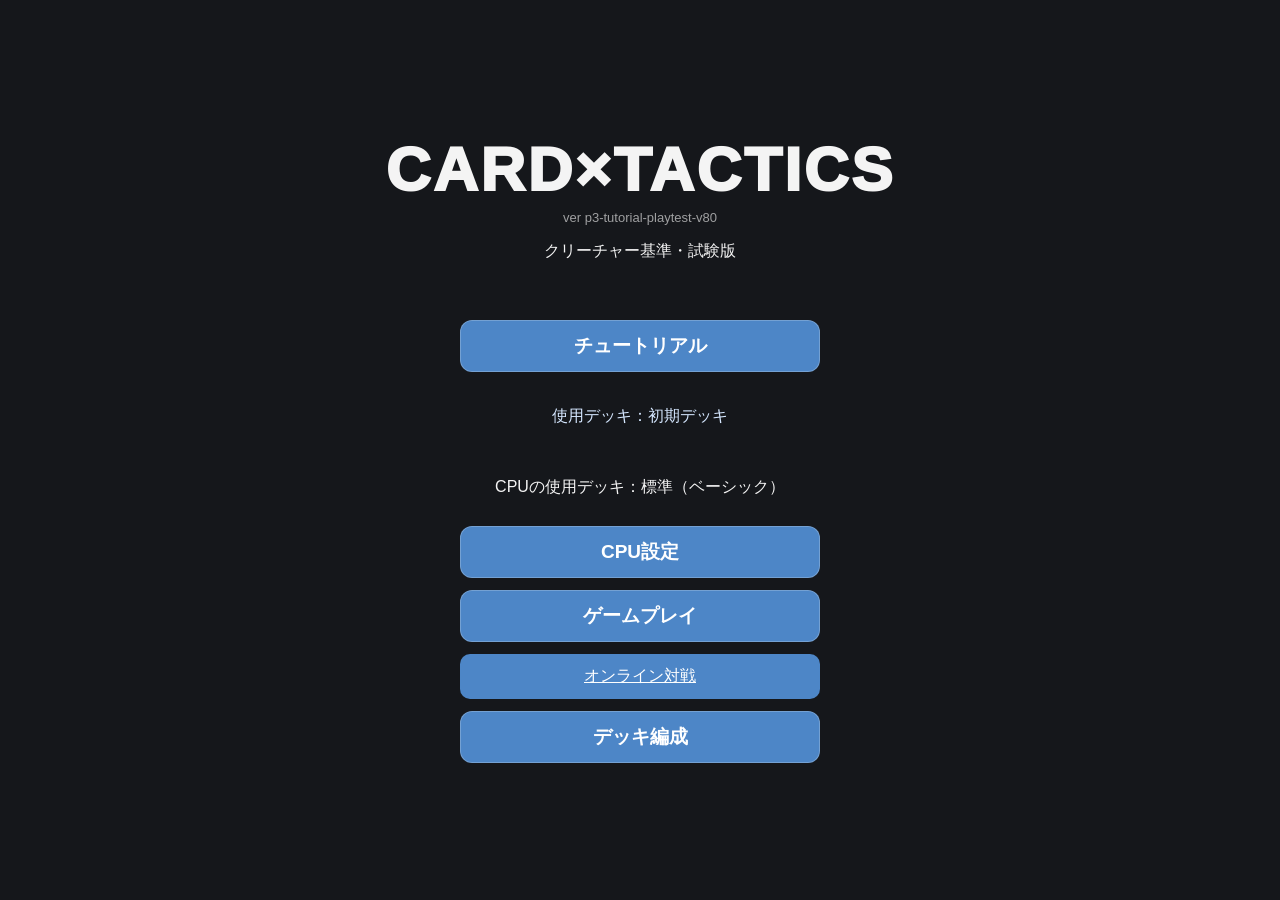
==== commit 0b8cfa18: "Publish v80 tutorial playtest follow-up" ====
--- a/index.html
+++ b/index.html
@@ -950,6 +950,7 @@
 body.projected-board .royalPedestal{transform:translate(-50%,-50%)!important;border-radius:8px!important;min-height:32px;padding:0 3px;align-items:flex-end}
 body.projected-board .overlayPiece .overlayNameLayer{color:#fff!important;-webkit-text-fill-color:#fff!important;-webkit-text-stroke-width:0!important;text-shadow:none!important}
 #tutorialCoach.tutorialChoosing{visibility:hidden}
+#tutorialText{white-space:pre-line}
 .tutorialDrawGuide{color:#ffe277}
 body.layout-landscape.tutorial-mode #app{padding-bottom:2px}
 body.layout-landscape #tutorialCoach{transform:none;box-sizing:border-box;min-width:0;z-index:1000;overflow:auto;padding:8px 10px}
@@ -1228,7 +1229,7 @@
 </head><body>
 <div id="titleScreen">
   <h1 class="titleLogo">CARD×TACTICS</h1>
-  <div class="titleVersion" data-build="p3-tutorial-rewards-v79">ver p3-tutorial-rewards-v79</div>
+  <div class="titleVersion" data-build="p3-tutorial-playtest-v80">ver p3-tutorial-playtest-v80</div>
   <p id="benchmarkTrialLabel">クリーチャー基準・試験版</p><div class="titleMenu">
     <button type="button" onclick="startTutorial()">チュートリアル</button>
     <p class="activeDeckLabel" role="status"></p><p id="cpuDeckTitle" role="status"></p><button id="cpuTitleSettings" type="button">CPU設定</button><button type="button" onclick="startGameScreen()">ゲームプレイ</button><a id="onlineEntry" href="./online/" style="padding:12px;background:#4d86c7;color:white;border-radius:10px">オンライン対戦</a>
@@ -6518,7 +6519,7 @@
   if(!this.active||S.side!=='c'||this.current.action?.kind!=='cpu'||this.running)return;
   const epoch=this.epoch;this.running=true;
   // Fixed tutorial sequence; GameCore remains authoritative for legality.
-  const sequences={1:[['summon','歩兵',3],['move',3,8]],2:[['attack',8,13],['summon','ヒーラー',1]],3:[['summon','銀級兵',0],['move',0,5]],4:[['move',5,10],['summon','金級兵',1],['move',1,6]]};
+  const sequences={1:[['summon','歩兵',3],['move',3,8]],2:[['attack',8,13],['summon','ヒーラー',1]],3:[['summon','銀級兵',0],['move',0,5]],4:[['move',5,10],['summon','金級兵',0],['move',0,5]]};
   try{
    for(const [kind,from,to] of sequences[S.turn]||[]){
     if(!this.active||this.epoch!==epoch)return;
@@ -6580,11 +6581,14 @@
  add('01','それじゃあ相手の歩兵を倒してみよう。あなたの歩兵は攻撃を受けて残りHP2。ATKは3のままなので、残りHP2の相手の歩兵を倒せるよ。',{glow:['#board .cell[data-cell="13"] .pieceHudStats','#board .cell[data-cell="8"] .pieceHudStats']});
  cell('01_SELECT',13,'あなたの歩兵をタップしよう。');cell('01_ATTACK',8,'相手の歩兵を攻撃しよう。');
  add('01_RESULT','HPが0になると、クリーチャーは破壊されて盤面からいなくなる。');
- cell('02_PAWN',8,'相手の王に近づこう。歩兵を光っているマスへ進めよう。');
+ add('01_GRAVE_OPEN','倒されたクリーチャーカードは使用プレイヤーの墓地にいくよ。ここをタップすると相手の墓地にあるカードを見ることができる。',{action:{kind:'graveyard',value:'c'},glow:['.kingZone.enemy .graveButton']});
+ add('01_GRAVE_READ','墓地を利用したり参照するカードもあるけど、今は簡単に「使用済みカードはここに置かれるんだな」とだけ分かれば十分。',{glow:['#infoContent .infoName']});
+ cell('02_PAWN',8,'相手の王に近づこう。歩兵を光っているマスへ進めよう。',{select:13});
  step=8;
- add('01_BREAKTHROUGH','敵陣2行目に初めて到達すると、カードを1枚引くか選べるよ。各クリーチャーにつき1回で、各プレイヤーは自分のターン開始から次の自分のターン開始までに最大1回だよ。',{arrival:{kind:'draw',cell:8}});
+ add('01_BREAKTHROUGH','敵陣2行目に到達すると、カードを1枚引くか選べるよ。各ターン最大1回だよ。\n（同一ターンに2体のクリーチャーが2行目に到達しても1回しか発動しない。また同一クリーチャーによる2度目の2行目到達でも発動しない。）',{arrival:{kind:'draw',cell:8}});
  add('02_LIMIT','引かない場合も、そのクリーチャーの機会とそのターンの枠は使ったことになるよ。山札が少ないときは、引かない選択もできる。今回は1枚引いてみよう。');
  add('03_DRAW','「敵陣突破！」で「1枚引く」を押そう。',{action:{kind:'advanceDraw',value:true}});
+ add('04_TACTICS','まずは敵陣2行目（敵陣突破）を目指す。そして敵を自陣2行目に入れない。この攻防がとても重要になってくるよ。');
  step=9;
  cell('02_LINE_SELECT',17,'次は戦列兵をタップしよう。');cell('02_LINE_MOVE',12,'戦列兵を光っているマスへ進めよう。');
  step=10;cell('01',1,'さっき相手が召喚したヒーラーは、特殊な能力を持っているみたい。タップして見てみよう。',{clear:true});
@@ -6599,7 +6603,7 @@
  step=12;add('CPU','相手は銀級兵を召喚して前進するよ。',{action:{kind:'cpu'}});
  cell('01_SELECT',8,'いよいよ相手の王は目の前だ。歩兵をタップしよう。');cell('01_MOVE',3,'歩兵を光っているマスへ進めよう。');
  step=13;
- add('01_MORALE','敵陣の最奥に初めて到達して「士気高揚！」。最大マナが1増えるよ。各プレイヤーにつき1対戦に1回で、最大マナは10まで。その場で使えるマナは増えず、今は5/6だよ。',{arrival:{kind:'mana',cell:3},glow:['.kingZone.player .manaStat']});
+ add('01_MORALE','敵陣の最奥に初めて到達すると「士気高揚！」。最大マナが1増えるよ。各プレイヤーにつき1対戦に1回で、最大マナは10まで。その場で使えるマナは増えず、今は5/6だよ。',{arrival:{kind:'mana',cell:3},glow:['.kingZone.player .manaStat']});
  step=14;
  add('01_ATTACK','相手の王をタップして攻撃しよう。',{action:{kind:'king',value:'c'}});
  add('01_RESULT','王のHPを減らすことができた。このまま一気に攻め立てよう。');
@@ -6609,7 +6613,7 @@
  cell('03_SUMMON',24,'チャリオットを光っているマスに召喚しよう。');cell('03_SELECT',24,'チャリオットをタップしよう。');cell('03_MOVE',14,'光っているマスまで進もう。');end('04');
  add('CPU4','相手は銀級兵を前進させ、金級兵を召喚して前進させるよ。',{action:{kind:'cpu'}});
  step=15;
- card('01_DANCER','踊り子','士気高揚のおかげで、今は7/7マナ。あと少し。このターンで決めちゃおう！ 手札の踊り子をタップしてね。');
+ card('01_DANCER','踊り子','あと少し。このターンで決めちゃおう！ 手札の踊り子をタップしてね。');
  cell('01_SUMMON',24,'踊り子を光っているマスに召喚しよう。');
  add('01_AURA','踊り子は配置されている間、ほかの味方クリーチャー全体の攻撃力を1上げるよ。強化した攻撃で一気に決めちゃおう。',{select:24,glow:['#infoContent .infoEffect']});
  cell('01_PAWN',3,'ATKが4になった歩兵をタップしよう。');
@@ -9213,6 +9217,7 @@
 tutorialWrap('pickCard','card',i=>S.hand[i]);
 tutorialWrap('clickCell','cell',(r,c)=>I(r,c));
 tutorialWrap('clickKing','king',side=>side);
+tutorialWrap('showGraveyard','graveyard',side=>side);
 tutorialWrap('useSelectedMana','use',()=>null);
 tutorialWrap('endTurn','end',()=>null);
 $('endTurn').onclick=()=>endTurn();
@@ -9224,7 +9229,7 @@
 document.addEventListener('click',event=>{
  if(!TutorialController.active)return;
  const target=event.target.closest('button,[onclick],.card,.cell');if(!target)return;
- if(target.id==='settingsButton'||target.id==='settingsClose'||target.closest('#settingsOverlay [data-setting=view],#turnPopup .advanceDrawChoice')||target.id==='tutorialNext'||target.id==='tutorialBack'||target.closest('.gameTopBar')&&target.textContent.includes('タイトルへ戻る')||target.closest('#hand')||target.closest('#board')||target.id==='enemyPedestal'||target.id==='playerPedestal'||target.matches('.king')||target.id==='endTurn'||target.matches('.useCardButton')&&TutorialController.current.action?.kind==='use')return;
+ if(target.id==='settingsButton'||target.id==='settingsClose'||target.closest('#settingsOverlay [data-setting=view],#turnPopup .advanceDrawChoice')||target.matches('.graveButton')&&target.querySelector('#cGrave')&&TutorialController.allows('graveyard','c')||target.id==='tutorialNext'||target.id==='tutorialBack'||target.closest('.gameTopBar')&&target.textContent.includes('タイトルへ戻る')||target.closest('#hand')||target.closest('#board')||target.id==='enemyPedestal'||target.id==='playerPedestal'||target.matches('.king')||target.id==='endTurn'||target.matches('.useCardButton')&&TutorialController.current.action?.kind==='use')return;
  event.preventDefault();event.stopImmediatePropagation();TutorialController.blockedMessage();
 },true);
 const tutorialOriginalUndo=undoOneAction;
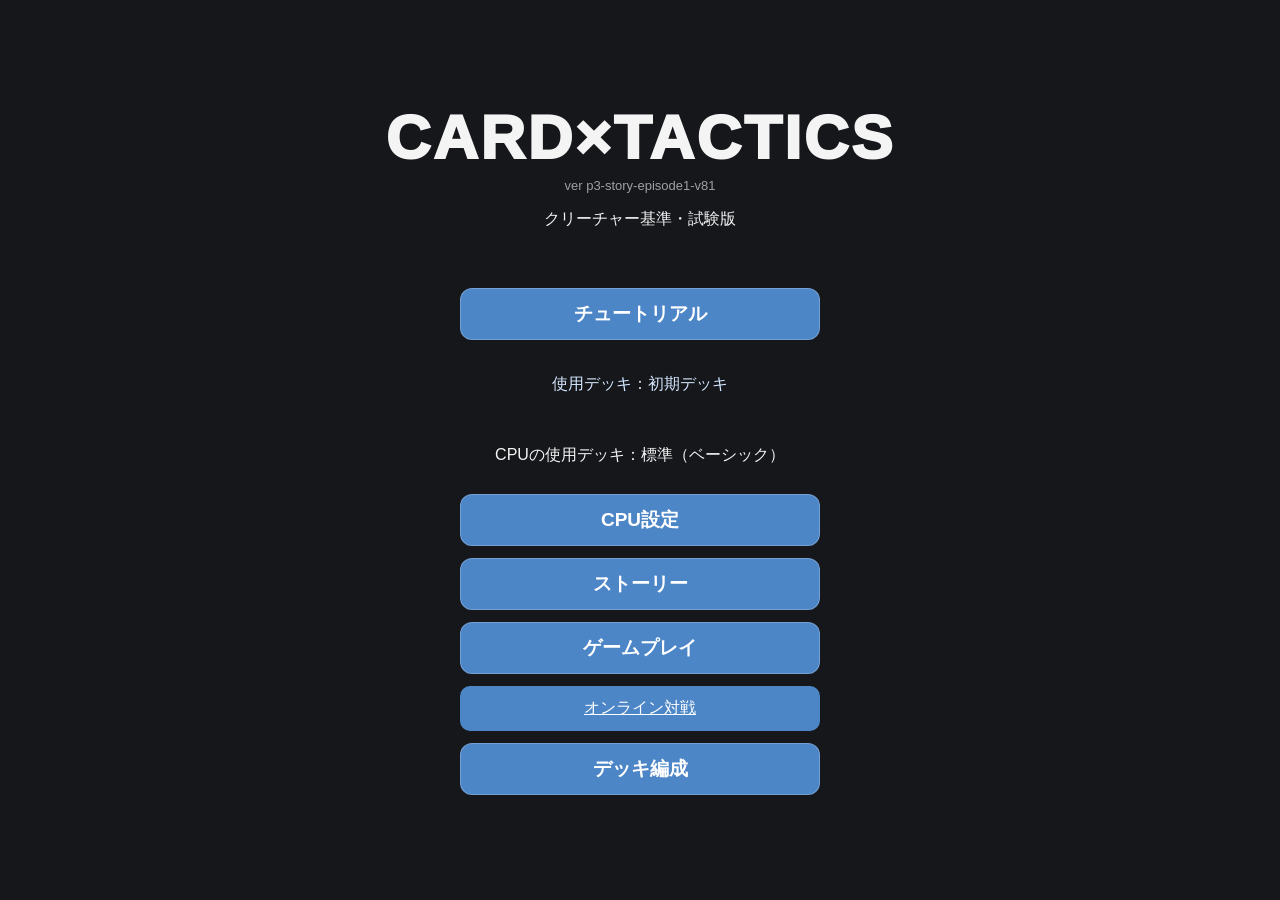
==== commit 31900e10: "Publish story episode one playtest v81" ====
--- a/index.html
+++ b/index.html
@@ -1220,6 +1220,16 @@
 .resourceDeckLabel{color:#dae4ed;font:700 10px/1.15 system-ui;max-width:49px;text-shadow:0 1px 2px #000}
 #drawFlightLayer{position:fixed;inset:0;z-index:890;pointer-events:none}
 .drawFlight{position:absolute;width:18px;height:26px;pointer-events:none;will-change:transform}
+
+#storyScreen[hidden],#storyScreen [hidden],#storyContinue[hidden]{display:none!important}
+#storyScreen{position:fixed;inset:0;z-index:1600;overflow:auto;padding:max(16px,env(safe-area-inset-top)) max(18px,env(safe-area-inset-right)) max(18px,env(safe-area-inset-bottom));background:#fff4df;color:#24344a;font-family:system-ui,sans-serif;box-sizing:border-box}
+#storyScreen button{font:inherit;cursor:pointer;touch-action:manipulation;min-height:48px;border:2px solid #24344a;border-radius:14px;color:#24344a;background:#fff;box-shadow:3px 4px 0 #24344a;padding:12px 18px}
+#storyScreen button:focus-visible{outline:4px solid #df4774;outline-offset:4px}
+.storyHeader{max-width:880px;margin:auto;display:flex;align-items:center;justify-content:space-between;gap:16px}.storyEyebrow{font-size:11px;font-weight:800;letter-spacing:.12em}.storyHeader h1{font-size:clamp(22px,4vw,32px);margin:7px 0 15px}.storyHeader button{flex-shrink:0;font-size:14px!important}
+#storyMap,#storyConversation{max-width:760px;margin:12px auto}.storyMessage{background:#fff;border-left:6px solid #df4774;border-radius:14px;padding:16px 20px;line-height:1.65}.storyMessage p{margin:8px 0 0}.storyCity{height:clamp(230px,40vh,350px);position:relative;margin:22px 0 12px;border:3px solid #24344a;border-radius:24px;background:repeating-linear-gradient(90deg,#dbeadd 0 90px,#fff9e9 90px 110px);overflow:hidden}.storyBlock{position:absolute;background:#ffce79;border:2px solid #24344a;border-radius:12px;padding:16px}.block1{top:20px;left:7%}.block2{top:25px;right:8%;background:#a9d9b8}.block3{bottom:20px;left:8%;background:#a6ccea}.storyRoad{position:absolute;left:0;right:0;top:48%;height:30px;background:#fff9e9;border-block:2px dashed #b6b9ac}#storyDestination{position:absolute;right:10%;bottom:18px;background:#ff8aab!important;font-weight:800!important}.storyHint{text-align:center;font-size:14px}
+.storyScene{padding:18px;text-align:center;background:#b8dce4;border:3px solid #24344a;border-radius:22px}.storyScene>span{font-size:42px}.storyScene p{margin:0 0 12px;font-size:13px}.storyPeople{display:flex;justify-content:center;gap:32px}.storyPeople span{border:2px solid #24344a;border-radius:50% 50% 12px 12px;padding:18px 24px;background:#fff3d4;opacity:.65}.storyPeople .speaking{background:#ffca64;opacity:1;box-shadow:0 0 0 4px #fff}
+#storyDialogue{display:flex;flex-direction:column;gap:12px;width:100%;text-align:left;margin-top:18px;padding:20px!important;line-height:1.8;min-height:180px!important}#storyDialogue:disabled{opacity:1;cursor:default}#storySpeaker{color:#b02b57;font-size:18px}#storyLine{font-size:clamp(18px,2.4vw,22px);white-space:pre-line}#storyHint{align-self:flex-end;font-size:12px;color:#5b6473}#storyBattle{display:block;margin:20px auto;background:#ffca64!important;font-weight:bold!important;min-width:180px}#storyEnd{text-align:center;margin:20vh auto}#storyEnd p{font-size:32px;font-weight:800}
+@media(orientation:landscape) and (max-height:540px){.storyHeader h1{font-size:22px;margin:3px 0}.storyHeader{max-width:1000px}#storyConversation{display:grid;grid-template-columns:35% 1fr;gap:16px;max-width:1000px;align-items:start}.storyScene{padding:14px 8px}.storyPeople{gap:12px}.storyPeople span{padding:14px}#storyDialogue{margin:0;min-height:160px!important}#storyBattle{grid-column:2;margin:0 auto}.storyMessage{padding:8px 16px}.storyCity{height:210px;margin-top:12px}}
 </style><style>dialog.surrenderConfirm{max-width:min(90vw,420px);border:2px solid #bfa76a;border-radius:14px;padding:24px;background:#182432;color:#fff;box-shadow:0 12px 50px #0009}dialog.surrenderConfirm::backdrop{background:#0009}.surrenderActions{display:flex;flex-wrap:wrap;gap:12px;margin-top:20px}#surrenderClose{position:absolute;right:8px;top:6px;background:transparent}#surrenderContinue:focus-visible,#surrenderConfirm:focus-visible{outline:3px solid #ffe095;outline-offset:3px}#surrenderGame[hidden]{display:none!important}</style><style>.resultActions{display:flex;flex-wrap:wrap;justify-content:center;gap:12px}.resultActions button[hidden]{display:none!important}</style>
 <meta name="apple-mobile-web-app-capable" content="yes">
 <meta name="mobile-web-app-capable" content="yes">
@@ -1229,10 +1239,10 @@
 </head><body>
 <div id="titleScreen">
   <h1 class="titleLogo">CARD×TACTICS</h1>
-  <div class="titleVersion" data-build="p3-tutorial-playtest-v80">ver p3-tutorial-playtest-v80</div>
+  <div class="titleVersion" data-build="p3-story-episode1-v81">ver p3-story-episode1-v81</div>
   <p id="benchmarkTrialLabel">クリーチャー基準・試験版</p><div class="titleMenu">
     <button type="button" onclick="startTutorial()">チュートリアル</button>
-    <p class="activeDeckLabel" role="status"></p><p id="cpuDeckTitle" role="status"></p><button id="cpuTitleSettings" type="button">CPU設定</button><button type="button" onclick="startGameScreen()">ゲームプレイ</button><a id="onlineEntry" href="./online/" style="padding:12px;background:#4d86c7;color:white;border-radius:10px">オンライン対戦</a>
+    <p class="activeDeckLabel" role="status"></p><p id="cpuDeckTitle" role="status"></p><button id="cpuTitleSettings" type="button">CPU設定</button><button id="storyEntry" type="button">ストーリー</button><button type="button" onclick="startGameScreen()">ゲームプレイ</button><a id="onlineEntry" href="./online/" style="padding:12px;background:#4d86c7;color:white;border-radius:10px">オンライン対戦</a>
     <button type="button" onclick="openDeckBuilder()">デッキ編成</button>
   </div>
 </div>
@@ -6765,7 +6775,7 @@
 async function openAsync(){const result=await exclusive(open);return result?.state?result:{...read(),blocked:true,error:result.error};}
 function active(){const s=read();return {name:s.state.active.name,counts:copy(s.state.active.counts),error:s.error};}
 function diagnostics(){return JSON.stringify({version:1,events},null,2);}
-return {key,backupKey,historyKey,diagnosticKey,capacity:5,validName,same,open,openAsync,read,write,writeAsync:(s,n)=>exclusive(()=>write(s,n)),active,diagnostics,cardIds(){return rules.toCardIds(active().counts)||rules.toCardIds(rules.defaultCounts());}};
+return {key,backupKey,historyKey,diagnosticKey,capacity:5,initialCardIds(){return rules.toCardIds(initialCounts).slice();},validName,same,open,openAsync,read,write,writeAsync:(s,n)=>exclusive(()=>write(s,n)),active,diagnostics,cardIds(){return rules.toCardIds(active().counts)||rules.toCardIds(rules.defaultCounts());}};
 });
 
 (function(root,factory){const api={create:factory};if(typeof module==='object'&&module.exports)module.exports=api;else root.CardTacticsDeckCode=api;})(globalThis,function(definitions,rules,validName){
@@ -9023,7 +9033,7 @@
   }
 }
 
-async function cpu(){if(!TutorialController.active&&["tactical","gachi"].includes(VisualSettings.state.cpuDifficulty))return runTacticalCpu(VisualSettings.state.cpuDifficulty);if(S.side==="c"&&!S.gameOver){await cpuCreatureAbilities();await cpuRoyalWind();await cpuThreeCards();await cpuTargetSpells();}
+async function cpu(){if(!TutorialController.active&&["tactical","gachi"].includes((globalThis.StoryController?.inBattle?StoryController.episode.match.difficulty:VisualSettings.state.cpuDifficulty)))return runTacticalCpu((globalThis.StoryController?.inBattle?StoryController.episode.match.difficulty:VisualSettings.state.cpuDifficulty));if(S.side==="c"&&!S.gameOver){await cpuCreatureAbilities();await cpuRoyalWind();await cpuThreeCards();await cpuTargetSpells();}
   if(S.gameOver||S.side!=="c")return;
   // この検証版では、封魔を使えるならほかのカードより先に使用する。
   const sealIndex=S.cHand.indexOf("封魔");
@@ -9113,7 +9123,7 @@
   if(S.gameOver)return;
   // 「つよい」はここからクリーチャー行動だけを攻撃型1手先読みに差し替える。
   // 「よわい」はこの分岐を通らず、以下の従来アルゴリズムをそのまま実行する。
-  if(VisualSettings.state.cpuDifficulty==="strong"){
+  if((globalThis.StoryController?.inBattle?StoryController.episode.match.difficulty:VisualSettings.state.cpuDifficulty)==="strong"){
     await strongCpuCreaturePhase();
     if(S.pHp<=0||S.gameOver)return;
     finishCpuTurn();return;
@@ -9169,7 +9179,7 @@
   sessionStorage.setItem("cardTacticsStartInGame","1");
   location.reload();
 };
-function initializeCpuDeckMatch(){initializeMatchRandom();S.deck=playerDeck();S.cDeck=CpuDeckSettings.forMatch();publishCoreCommand(R12Core.initializeLegacyMatch(S,undefined,chooseCpuFirstSide(),true),true);render();}
+function initializeCpuDeckMatch(){initializeMatchRandom();S.deck=globalThis.StoryController?.inBattle?StoryController.deckFor("player"):playerDeck();S.cDeck=globalThis.StoryController?.inBattle?StoryController.deckFor("friend"):CpuDeckSettings.forMatch();publishCoreCommand(R12Core.initializeLegacyMatch(S,undefined,chooseCpuFirstSide(),true),true);render();}
 
 
 // Visual settings: deliberately independent from game rules/state.
@@ -9297,7 +9307,7 @@
  const replay=document.getElementById('playAgain'),title=document.getElementById('resultToTitle');
  const context=()=>({mode:S.mode,tutorial:TutorialController.active,ended:S.gameOver});
  const controller=P2ResultNavigation.create({context,storage:sessionStorage,stop:()=>{a4StopPresentation();clearOneStepUndo();},onExit:detail=>document.dispatchEvent(new CustomEvent('p2b1:exit',{detail})),navigate:()=>location.reload()});
- function refresh(){const allowed=P2ResultNavigation.actions(context());replay.hidden=!allowed.includes('replay');replay.disabled=replay.hidden||controller.leaving;title.hidden=!allowed.includes('title');title.disabled=title.hidden||controller.leaving;if(S.gameOver&&S.draw&&!TutorialController.active){document.getElementById('resultTitle').textContent='引き分け';document.getElementById('resultText').textContent='この対戦は引き分けです。';}}
+ function refresh(){globalThis.StoryController?.refreshResult();const allowed=globalThis.StoryController?.inBattle?[]:P2ResultNavigation.actions(context());replay.hidden=!allowed.includes('replay');replay.disabled=replay.hidden||controller.leaving;title.hidden=!allowed.includes('title');title.disabled=title.hidden||controller.leaving;if(S.gameOver&&S.draw&&!TutorialController.active){document.getElementById('resultTitle').textContent='引き分け';document.getElementById('resultText').textContent='この対戦は引き分けです。';}}
  function exit(action,options){const result=controller.exit(action,options);refresh();return result;}
  replay.onclick=()=>exit('replay');title.onclick=()=>exit('title');
  const originalTitle=returnToTitle;returnToTitle=function(){if(TutorialController.active)return originalTitle();return exit('title');};
@@ -9308,4 +9318,85 @@
 })();
 
 </script>
-</body></html>+<section id="storyScreen" hidden aria-labelledby="storyHeading">
+ <header class="storyHeader"><div><span class="storyEyebrow">CARD × TACTICS / STORY</span><h1 id="storyHeading"></h1></div><button id="storyExit" type="button">タイトルへ</button></header>
+ <div id="storyMap"><div class="storyMessage"><b>友人からのメッセージ</b><p id="storyMessageText"></p></div>
+ <div class="storyCity" aria-label="街の簡易地図"><div class="storyBlock block1">駅</div><div class="storyBlock block2">公園</div><div class="storyBlock block3">商店街</div><div class="storyRoad"></div><button id="storyDestination" type="button"><span aria-hidden="true">📍</span><br>待ち合わせ場所</button></div><p class="storyHint">目的地をタップして向かおう</p></div>
+ <div id="storyConversation" hidden><div class="storyScene" aria-hidden="true"><span>☕</span><p>待ち合わせのテーブル</p><div class="storyPeople"><span id="storyHero">主人公</span><span id="storyFriend">友人</span></div></div>
+ <button id="storyDialogue" type="button" aria-label="会話を送る"><strong id="storySpeaker"></strong><span id="storyLine" aria-live="polite"></span><small id="storyHint"></small></button>
+ <button id="storyBattle" type="button" hidden>対戦する</button></div>
+ <div id="storyEnd" hidden><p>第1話 おわり</p><button id="storyEndTitle" type="button">タイトルへ</button></div>
+</section>
+<script>// Narrative, encounter configuration and result routes, independent of DOM rendering.
+const StoryEpisodes = Object.freeze({
+ episode1: {
+  title:'第1話「一戦だけ！」', destination:'待ち合わせ場所',
+  message:'面白いゲーム見つけた。ちょっと付き合って',
+  match:{playerDeck:'initial',friendDeck:'initial',difficulty:'weak'},
+  before:[
+   ['友人','『CARD×TACTICS』って知ってる？　お前の分のデッキも組んできた'],
+   ['主人公','俺が『知らない』って答えるところまで見込んでるじゃん'],
+   ['友人','うん。あと負けたときに言うことも考えてきた'],
+   ['主人公','そこはデッキをもうちょっと考えてこいよ']
+  ],
+  resultRoutes:{
+   p:[['友人','……で、これが負けたときに言う予定だった『今のは練習』です'],['主人公','発表用に仕上げてきたんだ']],
+   c:[['主人公','さっきの、負けたときに言うやつ貸して'],['友人','いいよ。せーの'],['主人公','今のは練習！']],
+   draw:[]
+  },
+  closing:[['','（友人がカードショップの大会チラシをテーブルに置く）'],['主人公','……その大会、いつ？'],['友人','お、出る？'],['主人公','その前に、もう一戦']]
+ }
+});
+
+// Session-only story state. Leaving a battle uses the existing title/reload path.
+const StoryController = globalThis.StoryController = (()=>{
+ const episode=StoryEpisodes.episode1,el=id=>document.getElementById(id);
+ let phase='idle',lines=[],index=0,lastAdvance=0;
+ const next=document.createElement('button');next.id='storyContinue';next.type='button';next.textContent='会話へ進む';next.hidden=true;
+ el('resultToTitle').parentNode.append(next);
+ function show(id){for(const name of ['storyMap','storyConversation','storyEnd'])el(name).hidden=name!==id;}
+ function dialogue(){
+  const [speaker,text]=lines[index];el('storySpeaker').textContent=speaker||' ';el('storyLine').textContent=text;
+  el('storyHero').classList.toggle('speaking',speaker==='主人公');el('storyFriend').classList.toggle('speaking',speaker==='友人');
+  const ready=phase==='before'&&index===lines.length-1;
+  el('storyBattle').hidden=!ready;el('storyDialogue').disabled=ready;
+  el('storyHint').textContent=ready?'準備ができたら「対戦する」': 'タップ / クリックで次へ';
+ }
+ function start(){
+  if(phase!=='idle')return;
+  phase='map';index=0;el('storyHeading').textContent=episode.title;el('storyMessageText').textContent=episode.message;
+  el('titleScreen').style.display='none';el('storyScreen').hidden=false;show('storyMap');el('storyDestination').focus();
+ }
+ function advance(){
+  if(!['before','after'].includes(phase)||performance.now()-lastAdvance<180)return;
+  lastAdvance=performance.now();
+  if(index<lines.length-1){index++;dialogue();return;}
+  if(phase==='after'){phase='end';show('storyEnd');el('storyEndTitle').focus();}
+ }
+ function battle(){
+  if(phase!=='before'||index!==lines.length-1)return;
+  phase='battle';el('storyBattle').disabled=true;el('storyScreen').hidden=true;
+  el('cpuDeckMatchNotice').textContent='第1話：友人との対戦 ／ 貸出：初期デッキ ／ よわい';el('cpuDeckMatchNotice').hidden=false;
+  startGameScreen();
+ }
+ function refreshResult(){next.hidden=phase!=='battle'||!S.gameOver;}
+ function after(){
+  if(phase!=='battle'||!S.gameOver)return;
+  phase='after';a4StopPresentation();clearOneStepUndo();CardTacticsBGM.setActive(false);
+  el('overlay').classList.remove('show');document.body.classList.remove('result-open');el('app').classList.add('gameScreenHidden');
+  next.hidden=true;lines=[...(episode.resultRoutes[S.draw?'draw':S.winner]||[]),...episode.closing];index=0;
+  el('storyScreen').hidden=false;show('storyConversation');dialogue();el('storyDialogue').focus();
+ }
+ function exit(){sessionStorage.removeItem('cardTacticsStartInGame');returnToTitle();}
+ el('storyEntry').onclick=start;
+ el('storyDestination').onclick=()=>{if(phase!=='map')return;phase='before';lines=episode.before;index=0;show('storyConversation');dialogue();el('storyDialogue').focus();};
+ el('storyDialogue').onclick=advance;el('storyBattle').onclick=battle;next.onclick=after;
+ el('storyExit').onclick=exit;el('storyEndTitle').onclick=exit;
+ // Prevent changing only the story encounter's CPU settings, while retaining all saved values.
+ const cpuGroup=el('settingsOverlay').querySelector('[data-setting="cpuDifficulty"]').parentElement;
+ const deckGroup=el('cpuDeckChoice').closest('.settingsGroup');
+ el('settingsButton').addEventListener('click',()=>{cpuGroup.hidden=phase==='battle';deckGroup.hidden=phase==='battle';});
+ function deckFor(side){if(episode.match[side+'Deck']!=='initial')throw Error('Unknown story deck');return sh(DeckLibrary.initialCardIds());}
+ return {episode,deckFor,get phase(){return phase;},get inBattle(){return phase==='battle';},refreshResult};
+})();
+</script></body></html>
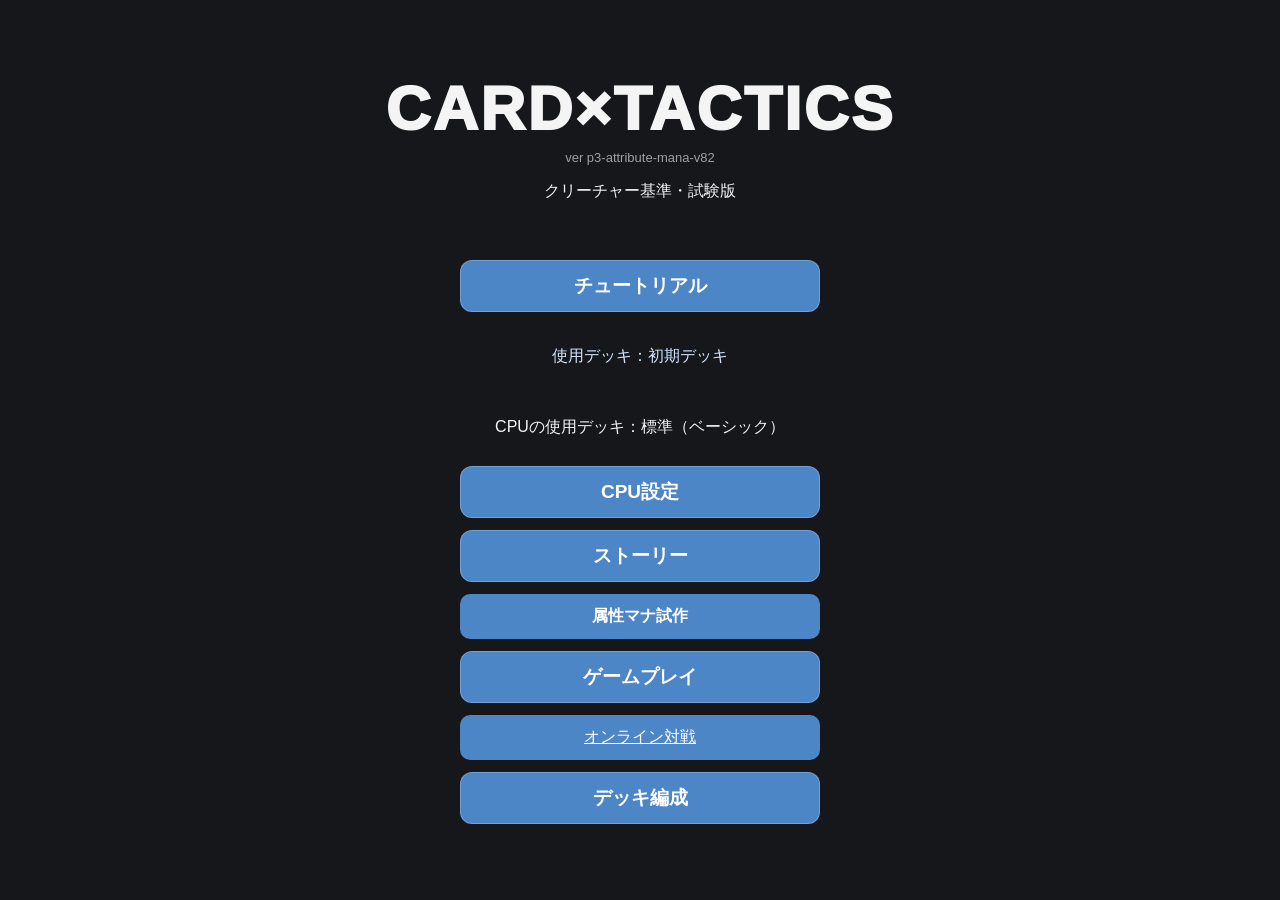
==== commit 55106c11: "Publish v82 attribute mana CPU playtest" ====
--- a/index.html
+++ b/index.html
@@ -1230,8 +1230,52 @@
 .storyScene{padding:18px;text-align:center;background:#b8dce4;border:3px solid #24344a;border-radius:22px}.storyScene>span{font-size:42px}.storyScene p{margin:0 0 12px;font-size:13px}.storyPeople{display:flex;justify-content:center;gap:32px}.storyPeople span{border:2px solid #24344a;border-radius:50% 50% 12px 12px;padding:18px 24px;background:#fff3d4;opacity:.65}.storyPeople .speaking{background:#ffca64;opacity:1;box-shadow:0 0 0 4px #fff}
 #storyDialogue{display:flex;flex-direction:column;gap:12px;width:100%;text-align:left;margin-top:18px;padding:20px!important;line-height:1.8;min-height:180px!important}#storyDialogue:disabled{opacity:1;cursor:default}#storySpeaker{color:#b02b57;font-size:18px}#storyLine{font-size:clamp(18px,2.4vw,22px);white-space:pre-line}#storyHint{align-self:flex-end;font-size:12px;color:#5b6473}#storyBattle{display:block;margin:20px auto;background:#ffca64!important;font-weight:bold!important;min-width:180px}#storyEnd{text-align:center;margin:20vh auto}#storyEnd p{font-size:32px;font-weight:800}
 @media(orientation:landscape) and (max-height:540px){.storyHeader h1{font-size:22px;margin:3px 0}.storyHeader{max-width:1000px}#storyConversation{display:grid;grid-template-columns:35% 1fr;gap:16px;max-width:1000px;align-items:start}.storyScene{padding:14px 8px}.storyPeople{gap:12px}.storyPeople span{padding:14px}#storyDialogue{margin:0;min-height:160px!important}#storyBattle{grid-column:2;margin:0 auto}.storyMessage{padding:8px 16px}.storyCity{height:210px;margin-top:12px}}
+#attributeSetup:not([hidden]){display:block;width:min(100%,740px);margin:0 auto;padding:16px max(16px,env(safe-area-inset-right)) 24px max(16px,env(safe-area-inset-left));color:#f4f4f4}
+#attributeSetup h1{margin:0;font-size:clamp(1.4rem,4.5vw,2rem)}
+.attributeHeading{display:flex;align-items:center;justify-content:space-between;gap:12px}
+.attributeHeading a,#attributeSetup summary{color:#b9dcff}
+.attributeHeading [data-attribute-build]{color:#bcc5d3;font-size:.8rem;margin:.35em 0}
+.attributeDeckChoices,.attributeEditorControls{display:flex;flex-wrap:wrap;gap:8px 16px;align-items:center;margin:12px 0}
+#attributeSetup label{display:flex;align-items:center;flex-wrap:wrap;gap:6px}
+#attributeSetup :is(select,input),#attributeDialog select{color:#f4f4f4;background:#1b2634;border:1px solid #8298ad;border-radius:6px;min-height:36px;font:inherit;padding:4px}
+#attributeEditor{border-top:1px solid #536071;margin:18px 0 0;padding-top:12px}
+#attributeEditor summary{cursor:pointer;padding:8px 0}
+#attributeCards{display:grid;grid-template-columns:repeat(auto-fit,minmax(min(100%,285px),1fr));gap:5px 10px}
+.attributeDeckRow{display:grid;grid-template-columns:minmax(0,1fr) 34px 2ch 34px;align-items:center;gap:5px;padding:4px;border-bottom:1px solid #536071}
+.attributeDeckRow button{padding:3px;margin:0;min-height:36px}
+.attributeDeckRow small{display:block}
+#attributeDialog{background:#202b3b;color:#f4f4f4;border:1px solid #8298ad;border-radius:12px;box-sizing:border-box;width:min(calc(100% - 24px),450px);max-height:calc(100% - 24px);padding:14px}
+#attributeDialog::backdrop{background:#12161b99}
+#attributeDialog h2{font-size:1.25rem;margin:0 0 8px}
+#attributeDialogHelp{font-size:.95rem;margin:0 0 10px}
+#attributeDialog button{margin:3px;min-height:40px}
+#attributeDialog [hidden]{display:none}
+#attributeDialogContent label{display:flex;flex-wrap:wrap;align-items:center;gap:5px;margin:0 0 8px}
+#attributeDialogContent ol{margin:0 0 8px;padding-left:1.6em;columns:2}
+#attributeEntry{padding:12px;background:#4d86c7;color:white;border-radius:10px;text-decoration:none;font-weight:700}
+body.attribute-mana-page [data-setting="cpuDifficulty"],body.attribute-mana-page #cpuDeckChoice{display:none}
+body.attribute-mana-page #cpuDeckMatchNotice{margin-block:4px;font-size:12px}
+body.attribute-mana-page #app .manaStat{width:128px}
+body.attribute-mana-page #app .manaStat :is(.manaOwner,.manaGlyph,b){display:none}
+#app .attributePool{display:flex;gap:3px;align-items:center;justify-content:center;font:700 10px/1.1 system-ui;margin:0;padding:0;background:none;border:none;min-width:0;min-height:0;white-space:nowrap;color:inherit;touch-action:manipulation}
+#app .attributePool:focus-visible{outline:2px solid #fff;outline-offset:2px}
+#app .attributePool .attributeUsed{color:#fff3b3}
+.attributeColor.red{color:#ff9b91}.attributeColor.blue{color:#8cd2ff}.attributeColor.neutral{color:#e3e7ed}
+body.attribute-mana-page #hand .attributeCost{font-size:11px;line-height:1.25;white-space:normal}
 </style><style>dialog.surrenderConfirm{max-width:min(90vw,420px);border:2px solid #bfa76a;border-radius:14px;padding:24px;background:#182432;color:#fff;box-shadow:0 12px 50px #0009}dialog.surrenderConfirm::backdrop{background:#0009}.surrenderActions{display:flex;flex-wrap:wrap;gap:12px;margin-top:20px}#surrenderClose{position:absolute;right:8px;top:6px;background:transparent}#surrenderContinue:focus-visible,#surrenderConfirm:focus-visible{outline:3px solid #ffe095;outline-offset:3px}#surrenderGame[hidden]{display:none!important}</style><style>.resultActions{display:flex;flex-wrap:wrap;justify-content:center;gap:12px}.resultActions button[hidden]{display:none!important}</style>
-<meta name="apple-mobile-web-app-capable" content="yes">
+<script>// Keep the trial's UI, sound and deck storage separate, including on replay.
+const isAttributeManaPage = new URLSearchParams(location.search).get('mode') === 'attribute-mana';
+function cpuPageStorage(kind) {
+  const key = name => isAttributeManaPage ? 'cardTacticsAttributeMana:' + name : name;
+  return {
+    getItem(name) { return globalThis[kind].getItem(key(name)); },
+    setItem(name, value) { globalThis[kind].setItem(key(name), value); },
+    removeItem(name) { globalThis[kind].removeItem(key(name)); }
+  };
+}
+globalThis.cpuLocalStorage = cpuPageStorage('localStorage');
+globalThis.cpuSessionStorage = cpuPageStorage('sessionStorage');
+</script><meta name="apple-mobile-web-app-capable" content="yes">
 <meta name="mobile-web-app-capable" content="yes">
 <meta name="apple-mobile-web-app-title" content="CARD × TACTICS">
 <link rel="manifest" href="./manifest.webmanifest">
@@ -1239,10 +1283,10 @@
 </head><body>
 <div id="titleScreen">
   <h1 class="titleLogo">CARD×TACTICS</h1>
-  <div class="titleVersion" data-build="p3-story-episode1-v81">ver p3-story-episode1-v81</div>
+  <div class="titleVersion" data-build="p3-attribute-mana-v82">ver p3-attribute-mana-v82</div>
   <p id="benchmarkTrialLabel">クリーチャー基準・試験版</p><div class="titleMenu">
     <button type="button" onclick="startTutorial()">チュートリアル</button>
-    <p class="activeDeckLabel" role="status"></p><p id="cpuDeckTitle" role="status"></p><button id="cpuTitleSettings" type="button">CPU設定</button><button id="storyEntry" type="button">ストーリー</button><button type="button" onclick="startGameScreen()">ゲームプレイ</button><a id="onlineEntry" href="./online/" style="padding:12px;background:#4d86c7;color:white;border-radius:10px">オンライン対戦</a>
+    <p class="activeDeckLabel" role="status"></p><p id="cpuDeckTitle" role="status"></p><button id="cpuTitleSettings" type="button">CPU設定</button><button id="storyEntry" type="button">ストーリー</button><a id="attributeEntry" href="./?mode=attribute-mana">属性マナ試作</a><button type="button" onclick="startGameScreen()">ゲームプレイ</button><a id="onlineEntry" href="./online/" style="padding:12px;background:#4d86c7;color:white;border-radius:10px">オンライン対戦</a>
     <button type="button" onclick="openDeckBuilder()">デッキ編成</button>
   </div>
 </div>
@@ -1279,7 +1323,7 @@
 (function(root,factory){
  if(typeof module==='object'&&module.exports)module.exports=factory;
  else if(!root.CardTacticsBGM)root.CardTacticsBGM=factory({
-  storage:(()=>{try{return root.localStorage;}catch(e){return null;}})(),document:root.document,Audio:root.Audio,
+  storage:(()=>{try{return root.cpuLocalStorage;}catch(e){return null;}})(),document:root.document,Audio:root.Audio,
   AudioContext:root.AudioContext||root.webkitAudioContext,fetch:root.fetch?.bind(root),
   source:new URL(root.document.body.dataset.bgmSource||'assets/audio/battle.m4a',root.document.baseURI).href
  });
@@ -2072,7 +2116,7 @@
  let enabled=true,volume=25,context,gain,layer;
 
  try{
-  const saved=JSON.parse(localStorage.getItem(storageKey)||'{}');
+  const saved=JSON.parse(cpuLocalStorage.getItem(storageKey)||'{}');
   if(typeof saved?.enabled==='boolean')enabled=saved.enabled;
   if(Number.isInteger(saved?.volume)&&saved.volume>=0&&saved.volume<=100)volume=saved.volume;
  }catch{}
@@ -2091,7 +2135,7 @@
  }
  function save(){
   const settings={enabled,volume};
-  try{localStorage.setItem(storageKey,JSON.stringify(settings));}catch{}
+  try{cpuLocalStorage.setItem(storageKey,JSON.stringify(settings));}catch{}
   updateGain();
   for(const listener of listeners)listener(settings);
  }
@@ -2657,11 +2701,12 @@
  const first=(...types)=>events.find(e=>types.includes(e.type));
  const card=events.find(e=>e.type==='card:played'&&visibleCardUse(e,viewer)&&Object.hasOwn(definitions,e.cardId));
  const hiddenCard=events.some(e=>e.type==='card:played'&&!visibleCardUse(e,viewer));
+ const charge=first('mana:charged');
  const start=first('turn:started'),turnEnd=first('turn:ended');
  const attack=first('creature:attacked','creature:attack-resolved');
  const ability=first('creature:ability-used','king:ability-used','king:attack-targeted'),move=first('creature:moved');
  const end=first('game:over');
- const primary=card||start||ability||attack||move;
+ const primary=card||charge||start||ability||attack||move;
  const lines=[],defeated=[];
  let title='',short='',drawSide=null,drawCount=0;
  const add=(text,summary='')=>lines.push({text,summary});
@@ -2678,6 +2723,7 @@
   :unit(e.target||board[e.to]);
  const causeNames={salamander_counter:'反撃',attack_destroy_damaged:'破壊能力'};
  if(card)title=label(card.side)+'：'+card.cardId+(definitions[card.cardId].type==='creature'?'を召喚':'を使用');
+ else if(charge)title=label(charge.side)+'：'+charge.cardId+'をマナに置いた';
  else if(start)title='ターン '+(turn??after?.turn??'')+'｜'+label(start.side)+'のターン開始';
  else if(ability){
   const source=ability.type==='creature:ability-used'?name(board[ability.from]):'王';
@@ -3852,11 +3898,11 @@
    document.body.classList.remove('king-external-loaded');
  }
 }
-function readStoredVisualSettings(){try{const v=JSON.parse(localStorage.getItem('phase2VisualSettings')||'{}');return v&&typeof v==='object'&&!Array.isArray(v)?v:{};}catch(e){return {};}}
+function readStoredVisualSettings(){try{const v=JSON.parse(cpuLocalStorage.getItem('phase2VisualSettings')||'{}');return v&&typeof v==='object'&&!Array.isArray(v)?v:{};}catch(e){return {};}}
 const VisualSettings={
  state:{view:'current',board:'rich',king:'default',creatureNames:true,...(includeCPU?{cpuDifficulty:'weak'}:{})},
  load(){try{const v=readStoredVisualSettings();if(['current','left'].includes(v.view))this.state.view=v.view;if(['light','antique','rich','simple'].includes(v.board))this.state.board=v.board;if(v.king==='pop')v.king='default';if(v.king==='simple')v.king='simple1';if(['default','dark','simple1','simple2','oldking','oldking2','youngking'].includes(v.king))this.state.king=v.king;if(typeof v.creatureNames==='boolean')this.state.creatureNames=v.creatureNames;if(includeCPU&&['weak','strong','tactical','gachi'].includes(v.cpuDifficulty))this.state.cpuDifficulty=v.cpuDifficulty}catch(e){}this.apply()},
- apply(){presentationView=this.state.view;document.body.classList.remove('board-light','board-antique','board-rich','board-simple','king-default','king-dark','king-simple1','king-simple2','king-oldking','king-oldking2','king-youngking','creature-names-off');document.body.classList.add('board-'+this.state.board,'king-'+this.state.king);if(!this.state.creatureNames)document.body.classList.add('creature-names-off');applyKingAsset(this.state.king);document.querySelectorAll('.settingsChoices[data-setting]').forEach(g=>g.querySelectorAll('button').forEach(b=>b.classList.toggle('active',b.dataset.value===this.state[g.dataset.setting])));document.querySelectorAll('#creatureNameChoices button').forEach(b=>b.classList.toggle('active',(b.dataset.nameVisible==='true')===this.state.creatureNames));try{localStorage.setItem('phase2VisualSettings',JSON.stringify({...readStoredVisualSettings(),...this.state}))}catch(e){}refreshPresentation();},
+ apply(){presentationView=this.state.view;document.body.classList.remove('board-light','board-antique','board-rich','board-simple','king-default','king-dark','king-simple1','king-simple2','king-oldking','king-oldking2','king-youngking','creature-names-off');document.body.classList.add('board-'+this.state.board,'king-'+this.state.king);if(!this.state.creatureNames)document.body.classList.add('creature-names-off');applyKingAsset(this.state.king);document.querySelectorAll('.settingsChoices[data-setting]').forEach(g=>g.querySelectorAll('button').forEach(b=>b.classList.toggle('active',b.dataset.value===this.state[g.dataset.setting])));document.querySelectorAll('#creatureNameChoices button').forEach(b=>b.classList.toggle('active',(b.dataset.nameVisible==='true')===this.state.creatureNames));try{cpuLocalStorage.setItem('phase2VisualSettings',JSON.stringify({...readStoredVisualSettings(),...this.state}))}catch(e){}refreshPresentation();},
  set(key,value){if(!Object.hasOwn(this.state,key))return;if(key==='cpuDifficulty'&&!['weak','strong','tactical','gachi'].includes(value))return;if(key==='view'&&!['current','left'].includes(value))return;if(key==='king'&&!Object.hasOwn(KING_ASSET_PATHS,value))return;if(key==='board'&&!['light','antique','rich','simple'].includes(value))return;this.state[key]=value;this.apply()}
 };
 function openSettings(){document.getElementById('settingsOverlay').classList.add('show');document.getElementById('settingsOverlay').setAttribute('aria-hidden','false')}
@@ -3931,6 +3977,7 @@
 /** Command boundary. Local one-action Undo is provided by a4-session.cjs; unsupported actions remain explicit. */
 const {createState,playerSnapshot}=require('./game-state.cjs');
 const {applyAction}=require('./action-bridge.cjs');
+const M=require('./attribute-mana.cjs');
 const combat=require('./combat-engine.cjs');
 const clone=x=>JSON.parse(JSON.stringify(x));
 const VERSION='a5.2';
@@ -3940,7 +3987,8 @@
  const s=createState(input);if(config.advanceRewards===true)require('./advance-rewards.cjs').initialize(s);require('./match-rules.cjs').attach(s,config.rules??s.server.rules);
  if(config.lossConditions){if(!config.lossRegistryId)throw Error('LOSS_REGISTRY_ID_REQUIRED');require('./outcome-registry.cjs').register(config.lossRegistryId,config.lossConditions);s.server.lossRegistry=config.lossRegistryId;}
  s.server.coreVersion=VERSION;s.server.processedActionIds=[];
- if(config.decks)require('./match-rules.cjs').initialize(s,s.server.rules,events);return s;
+ if(config.attributeMana===true)require('./attribute-mana.cjs').initialize(s);
+ if(config.decks)require('./match-rules.cjs').initialize(s,config.attributeMana===true?{...s.server.rules,initialHandSize:7}:s.server.rules,events,config.firstSide??'p');return s;
 }
 function execute(state,request,actor,definitions){
  if(typeof request?.actionId!=='string'||!request.actionId||request.actionId.length>100)return {ok:false,code:'INVALID_ACTION_ID'};
@@ -3971,7 +4019,7 @@
  const next=clone(state),events=[],before=next.revision;next.revision++;const r=require('./resolution-boundary.cjs').settleBoundary(next,events);if(r.status!=='applied')next.revision=before;
  return {ok:true,status:r.status,state:next,events};
 }
-function initializeLegacyMatch(S,rules,firstSide,advanceRewards=false){const core=require('./legacy-adapter.cjs').fromLegacyState(S),events=[];if(advanceRewards)require('./advance-rewards.cjs').initialize(core);else delete core.server.advanceRewards;require('./match-rules.cjs').initialize(core,rules,events,firstSide);core.server.coreVersion=VERSION;core.server.processedActionIds=[];require('./r4-command-bridge.cjs').commit(S,core,events);return {ok:true,state:core,events};}
+function initializeLegacyMatch(S,rules,firstSide,advanceRewards=false,attributeMana=false){const core=require('./legacy-adapter.cjs').fromLegacyState(S),events=[];if(advanceRewards)require('./advance-rewards.cjs').initialize(core);else delete core.server.advanceRewards;if(attributeMana)require('./attribute-mana.cjs').initialize(core);require('./match-rules.cjs').initialize(core,attributeMana?{...rules,initialHandSize:7}:rules,events,firstSide);core.server.coreVersion=VERSION;core.server.processedActionIds=[];require('./r4-command-bridge.cjs').commit(S,core,events);return {ok:true,state:core,events};}
 function getPlayerView(state,viewer){
  const view=playerSnapshot(state,viewer);
  return {...view,coreVersion:VERSION,gameOver:!!state.server.gameOver,winner:state.server.winner??null};
@@ -4034,7 +4082,8 @@
  if(!queryCombat(state,from,actor,definitions,runtime).moves.includes(to))return emptyCombat();
  const board=state.board.slice();board[to]={...board[from],m:true};board[from]=null;
  const cost=combat.manaCost(state,board[to],definitions);
- const players=cost?{...state.players,[actor]:{...state.players[actor],mana:state.players[actor].mana-cost}}:state.players;
+ const players=cost?{...state.players,[actor]:structuredClone(state.players[actor])}:state.players;
+ if(cost)M.spend(players[actor],cost,M.payment(players[actor],cost));
  return previewCombat({...state,board,players},to,definitions);
 }
 function combatPattern(piece,definitions,kind='move',state){return piece?combat.pattern(piece,definitions,kind,state).map(v=>v.slice()):[];}
@@ -4050,7 +4099,12 @@
 }
 const targets=require("./target-queries.cjs");
 const powerQuery=require('./power-query.cjs');
-module.exports={damageReduction:require('./damage-engine.cjs').reduction,initializeLegacyMatch,normalizeRules:require('./match-rules.cjs').normalize,attackLimit:combat.attackLimit,finishBoundary,effectiveAbilities:require('./effective-rules.js').abilities,createGame,queryAdvanceChoice:require("./advance-rewards.cjs").cpuChoice,queryPower:powerQuery.query,powerForPiece:powerQuery.forPiece,spellsBlocked:targets.sealed,dispelEffects:targets.effectChoices,queryCard:targets.queryCard,queryGuardianChoices:require('./damage-choices.cjs').choices,queryEffectChoices:require('./wind-spells.cjs').choices,queryAbility:targets.queryAbility,VERSION,execute,getPlayerView,projectEvents,legalCombatActions,queryCombat,previewCombat,planCombat,combatPattern,combatRights,combatPathClear,combatInputAllowed};
+function flexManaCost(state,action,definitions){
+ if(action.type==='activate_ability')return action.abilityId==='sorcerer_bolt'?2:require('./paid-creature-abilities.cjs').rules[action.abilityId]?.mana??0;
+ if(['move','attack_creature','attack_king'].includes(action.type)&&state.board[action.from])return combat.manaCost(state,state.board[action.from],definitions);
+ return 0;
+}
+module.exports={attributeMana:M,flexManaCost,damageReduction:require('./damage-engine.cjs').reduction,initializeLegacyMatch,normalizeRules:require('./match-rules.cjs').normalize,attackLimit:combat.attackLimit,finishBoundary,effectiveAbilities:require('./effective-rules.js').abilities,createGame,queryAdvanceChoice:require("./advance-rewards.cjs").cpuChoice,queryPower:powerQuery.query,powerForPiece:powerQuery.forPiece,spellsBlocked:targets.sealed,dispelEffects:targets.effectChoices,queryCard:targets.queryCard,queryGuardianChoices:require('./damage-choices.cjs').choices,queryEffectChoices:require('./wind-spells.cjs').choices,queryAbility:targets.queryAbility,VERSION,execute,getPlayerView,projectEvents,legalCombatActions,queryCombat,previewCombat,planCombat,combatPattern,combatRights,combatPathClear,combatInputAllowed};
 
 },
 "./game-state.cjs":function(module,exports,require){
@@ -4068,6 +4122,7 @@
   if(!p||!Number.isInteger(p.kingHp)||!Number.isInteger(p.mana)||!Number.isInteger(p.maxMana)||!Array.isArray(p.graveyard))throw new TypeError('Invalid player');
   if(!secret||!Array.isArray(secret.hand)||!Array.isArray(secret.deck))throw new TypeError('Invalid private data');
  }
+ require('./attribute-mana.cjs').assertState(s.players);
  require('./advance-rewards.cjs').assertHistory(s.server.advanceRewards);
  require('./resolution-boundary.cjs').assertSurrenderState(s);assertUniqueHandIds(s);require('./physical-zones.cjs').assertUnique(s);if(s.server.rules!==undefined)require('./match-rules.cjs').get(s);require('./outcome-registry.cjs').validate(s.server.lossRegistry);return true;
 }
@@ -4099,7 +4154,7 @@
 /** First server-facing boundary: validates transport/action shape only.
  * This is NOT yet an authoritative rules engine. No UI, DOM or globals. */
 const SIDES = Object.freeze(['p','c']);
-const ACTION_TYPES = Object.freeze(['summon','move','attack_creature','attack_king','play_spell','play_enchant','end_turn','chooseTokenCell','choosePromotion','chooseAdvanceDraw','chooseEffectCell','chooseGuardian','activate_ability','surrender']);
+const ACTION_TYPES = Object.freeze(['summon','move','attack_creature','attack_king','play_spell','play_enchant','end_turn','chooseTokenCell','choosePromotion','chooseAdvanceDraw','chooseEffectCell','chooseGuardian','activate_ability','surrender','charge_mana']);
 const CELL_MAX=24;
 const isCell=n=>Number.isInteger(n)&&n>=0&&n<=CELL_MAX;
 const isSide=s=>SIDES.includes(s);
@@ -4116,6 +4171,7 @@
  case 'play_spell':case 'play_enchant':valid=isCard(action.cardId);break;
  case 'chooseGuardian':case 'chooseEffectCell':case 'chooseTokenCell':valid=isCell(action.to);break;
  case 'chooseAdvanceDraw':case 'choosePromotion':valid=typeof action.accept==='boolean';break;
+ case 'charge_mana':valid=isCard(action.instanceId);break;
  case 'end_turn':case 'surrender':valid=true;break;
  case 'activate_ability':valid=['sorcerer_bolt','awaken_attack','royal_wind','heal','fortune_draw','generate_golem','wind_push'].includes(action.abilityId);break;
  }
@@ -4183,6 +4239,152 @@
  for(const side of SIDES){const known=state.server?.revealedTo?.[side];if(known)state.server.revealedTo[side]=known.filter(id=>id!==instanceId)}
 }
 module.exports={normalizeHand,assertUniqueHandIds,visibleHand,revealCards,forgetCard};
+
+},
+"./attribute-mana.cjs":function(module,exports,require){
+'use strict';
+
+const colors = Object.freeze(['red', 'blue', 'neutral']);
+const neutral = Object.freeze(['歩兵', '銀級兵', '金級兵', '槍兵', '前線兵']);
+const red = Object.freeze([
+  '盗賊', 'ディアブロ', 'オルトロス', '守備兵', 'ゴーレム使い', '土ゴーレム', 'バジリスク', '憤怒の悪鬼',
+  'サラマンダー', '戦狼', '遊撃騎兵', 'チュパカブラ', '崩れゆく巨像', '歴戦の傭兵', '剣聖',
+  'グラディエーター', '凱旋の英雄', '戦列兵', '精鋭兵',
+  'ベンケイ', 'ゴブリン', '狂信者', '熟練の狩人', 'ティタノボア',
+  'ファイヤーボルト', '圧殺', '裏切り', 'バーサーク', 'マイン', '決戦', 'クロスフレイム',
+  '強制的呪術', 'ポイズンミスト', 'コンプレッションブラスト'
+]);
+const blue = Object.freeze([
+  'チャリオット', 'アーチャー', '踊り子', '隠密', 'ソーサラー', 'ポーン', '天狗', 'ヒーラー', '覇王の参謀',
+  '求道者', '密命を受けし者', '占い師', '献身的なガーディアン', '上級弓兵', '電弧の精霊', '呪文集め',
+  '影武者', '軽歩兵', '戦術指揮官', '風使い', '九尾の狐', 'オオミカミ',
+  '転移魔法', '解呪', 'ホープ', 'マナ', '防御結界', '封魔', '王の覚醒', '突風', '竜巻',
+  'スワップスペル', '恩寵の光', '風精霊の加護', 'エネルヴェイト', 'ヒール', '絶対領域'
+]);
+const byId = new Map([['red', red], ['blue', blue], ['neutral', neutral]]
+  .flatMap(([color, ids]) => ids.map(id => [id, color])));
+const colorOf = id => byId.get(id);
+const sum = values => colors.reduce((total, color) => total + values[color], 0);
+const zero = () => ({red: 0, blue: 0, neutral: 0});
+const snapshot = player => player.attributeMana;
+const validPool = pool => pool && Object.keys(pool).length === 3
+  && colors.every(color => Number.isSafeInteger(pool[color]) && pool[color] >= 0);
+
+function sync(player) {
+  const {total, available} = snapshot(player);
+  player.maxMana = sum(total);
+  player.mana = sum(available);
+}
+
+function initialize(state) {
+  for (const player of Object.values(state.players)) {
+    player.attributeMana = {total: zero(), available: zero(), used: false, cards: []};
+    sync(player);
+  }
+}
+
+function assertState(players) {
+  if (!players.p.attributeMana && !players.c.attributeMana) return;
+  for (const player of [players.p, players.c]) {
+    const pool = snapshot(player);
+    if (!pool || !validPool(pool.total) || !validPool(pool.available) || typeof pool.used !== 'boolean'
+      || !Array.isArray(pool.cards) || pool.cards.some(card => !card?.instanceId || !colorOf(card.cardId))
+      || sum(pool.total) !== player.maxMana || sum(pool.available) !== player.mana
+      || player.maxMana > 10 || player.mana > 10
+      || ['red', 'blue'].some(color => pool.available[color] > pool.total[color]
+        || pool.total[color] !== pool.cards.filter(card => colorOf(card.cardId) === color).length)
+      || pool.total.neutral < pool.cards.filter(card => colorOf(card.cardId) === 'neutral').length) {
+      throw Error('INVALID_ATTRIBUTE_MANA');
+    }
+  }
+}
+
+function refresh(player) {
+  const pool = snapshot(player);
+  pool.available = {...pool.total};
+  pool.used = false;
+  sync(player);
+}
+
+function requirement(cardId, def) {
+  const color = colorOf(cardId);
+  return {color, cost: def.cost,
+    required: def.cost > 0 && color !== 'neutral' ? Math.min(def.cost, def.atk >= 7 ? 2 : 1) : 0};
+}
+
+function options(player, cost, {color, required = 0} = {}, priority = ['neutral', 'blue', 'red']) {
+  const pool = snapshot(player);
+  if (!pool || player.mana < cost || (required && pool.available[color] < required)) return [];
+  const result = [];
+  const [first, second, last] = priority;
+  const base = Object.assign(zero(), required ? {[color]: required} : {});
+  const room = Object.fromEntries(colors.map(key => [key, pool.available[key] - base[key]]));
+  for (let a = Math.min(room[first], cost - required); a >= 0; a--) {
+    const rest = cost - required - a;
+    for (let b = Math.min(room[second], rest); b >= 0; b--) {
+      if (rest - b <= room[last]) result.push({...base, [first]: base[first] + a,
+        [second]: base[second] + b, [last]: base[last] + rest - b});
+    }
+  }
+  return result;
+}
+
+function payment(player, cost, explicit, rule) {
+  if (!snapshot(player)) return player.mana >= cost && explicit === undefined ? true : null;
+  if (explicit === undefined) return options(player, cost, rule)[0] ?? null;
+  return validPool(explicit) && sum(explicit) === cost
+    && colors.every(color => explicit[color] <= player.attributeMana.available[color])
+    && (!rule?.required || explicit[rule.color] >= rule.required) ? explicit : null;
+}
+
+function cardPayment(player, action, def) {
+  if (!snapshot(player)) return payment(player, def.cost, action.payment);
+  if (!colorOf(action.cardId)) return null;
+  return payment(player, def.cost, action.payment, requirement(action.cardId, def));
+}
+
+function spend(player, cost, allocation) {
+  if (!snapshot(player)) {
+    player.mana -= cost;
+    return;
+  }
+  const pool = snapshot(player);
+  for (const color of colors) pool.available[color] -= allocation[color];
+  sync(player);
+}
+
+function gain(player, maxDelta, availableDelta) {
+  const pool = snapshot(player);
+  pool.total.neutral += Math.min(10 - player.maxMana, maxDelta);
+  pool.available.neutral += Math.min(10 - player.mana, availableDelta);
+  sync(player);
+}
+
+function canCharge(player) {
+  return !!snapshot(player) && !player.attributeMana.used && player.maxMana < 10;
+}
+
+function charge(state, action) {
+  const {side, instanceId} = action;
+  if (!canCharge(state.players[side])) return {ok: false, code: 'MANA_CHARGE_UNAVAILABLE'};
+  const index = state.private[side].hand.findIndex(card => card.instanceId === instanceId);
+  const card = state.private[side].hand[index];
+  const color = colorOf(card?.cardId);
+  if (!color) return {ok: false, code: 'INVALID_MANA_CARD'};
+  state.private[side].hand.splice(index, 1);
+  require('./hand-visibility.cjs').forgetCard(state, instanceId);
+  const player = state.players[side];
+  const pool = snapshot(player);
+  pool.cards.push(card);
+  pool.available[color]++;
+  pool.total[color]++;
+  pool.used = true;
+  sync(player);
+  return {ok: true, events: [{type: 'mana:charged', side, cardId: card.cardId, color}]};
+}
+
+module.exports = {colors, neutral, red, blue, colorOf, initialize, assertState, refresh, requirement,
+  options, payment, cardPayment, spend, gain, canCharge, charge};
 
 },
 "./advance-rewards.cjs":function(module,exports,require){
@@ -4218,7 +4420,7 @@
   history.manaClaimed[side]=true;
   const capped=state.players[side].maxMana>=10;
   events.push({type:'advance:rewarded',side,kind:'mana',instanceId,cell:job.cell,capped});
-  require('./mana-delta.cjs').applyManaDelta(state,side,{maxDelta:1},events,'advance-reward');
+  require('./mana-delta.cjs').applyManaDelta(state,side,{maxDelta:1,availableDelta:state.players[side].attributeMana&&!capped?1:0},events,'advance-reward');
  }
 }
 function choose(state,action,defs,events){
@@ -4256,7 +4458,10 @@
  if(!p||![maxDelta,availableDelta,p.maxMana,p.mana].every(Number.isSafeInteger)||p.maxMana<0||p.mana<0||p.maxMana+maxDelta<0||p.mana+availableDelta<0)return {ok:false,code:'INVALID_MANA_DELTA'};
  const before={maxMana:p.maxMana,mana:p.mana},after={maxMana:Math.min(10,p.maxMana+maxDelta),mana:Math.min(10,p.mana+availableDelta)};
  if(after.maxMana<before.maxMana)after.mana=Math.min(after.mana,after.maxMana);
- Object.assign(p,after);s.server.manaBonus||={p:0,c:0};s.server.manaBonus[side]=(s.server.manaBonus[side]||0)+(after.maxMana-before.maxMana);
+ if(p.attributeMana){
+  if(maxDelta<0||availableDelta<0)return {ok:false,code:'UNSUPPORTED_ATTRIBUTE_MANA_DELTA'};
+  require('./attribute-mana.cjs').gain(p,maxDelta,availableDelta);
+ }else Object.assign(p,after);s.server.manaBonus||={p:0,c:0};s.server.manaBonus[side]=(s.server.manaBonus[side]||0)+(after.maxMana-before.maxMana);
  events.push({type:maxDelta>=0&&availableDelta>=0?'mana:gained':'mana:changed',side,before,after,reason});return {ok:true,before,after};
 }
 module.exports={applyManaDelta};
@@ -4301,7 +4506,7 @@
  if(firstSide==='c')s.server.firstSide=firstSide;
  else delete s.server.firstSide;
  s.server.turnsStarted={p:Number(firstSide==='p'),c:Number(firstSide==='c')};
- for(const side of ['p','c']){if(s.private[side].hand.length)throw Error('INITIAL_HAND_ALREADY_PRESENT');const mana=1+(side!==firstSide?rules.secondPlayerInitialManaBonus:0);s.players[side].maxMana=mana;s.players[side].mana=mana;}
+ for(const side of ['p','c']){if(s.private[side].hand.length)throw Error('INITIAL_HAND_ALREADY_PRESENT');const mana=s.players[side].attributeMana?0:1+(side!==firstSide?rules.secondPlayerInitialManaBonus:0);s.players[side].maxMana=mana;s.players[side].mana=mana;}
  for(let i=0;i<rules.initialHandSize&&!s.server.gameOver;i++)for(const side of ['p','c'])draw(s,side,1,'initial',events);
  if(rules.firstPlayerFirstDraw&&!s.server.gameOver)draw(s,firstSide,rules.normalDrawCount,'normal-first',events);return events;
 }
@@ -4482,7 +4687,7 @@
  state.server??={};let counter=state.server.nextCardSerial;
  if(counter===undefined)counter=1;
  if(!Number.isSafeInteger(counter)||counter<1)throw new TypeError('Invalid nextCardSerial');
- const used=new Set([...state.board.filter(Boolean).map(p=>p.sourceInstanceId),...state.enchantments.map(e=>e.instanceId)].filter(x=>x!==undefined).map(String));for(const {card} of inventory(state))if(typeof card==='object'&&card!==null){
+ const used=new Set([...state.board.filter(Boolean).map(p=>p.sourceInstanceId),...state.enchantments.map(e=>e.instanceId),...SIDES.flatMap(side=>(state.players[side].attributeMana?.cards||[]).map(c=>c.instanceId))].filter(x=>x!==undefined).map(String));for(const {card} of inventory(state))if(typeof card==='object'&&card!==null){
   if(typeof card.instanceId!=='string'||!card.instanceId||typeof card.cardId!=='string'||!card.cardId)throw new TypeError('Invalid card instance');
   if(used.has(card.instanceId))throw new Error('Duplicate instanceId');used.add(card.instanceId);
  }else if(typeof card!=='string'||!card)throw new TypeError('Invalid legacy card');
@@ -4551,7 +4756,7 @@
 function assertUnique(state){const seen=new Map();function add(id,where){if(id==null)return;const key=String(id);if(seen.has(key))throw Error('DUPLICATE_PHYSICAL_ID: '+key+' '+seen.get(key)+' '+where);seen.set(key,where);}
  for(const [cell,p]of state.board.entries())if(p)add(p.sourceInstanceId,'board:'+cell);
  for(const [i,e]of (state.enchantments||[]).entries())add(e.instanceId,'enchantment:'+i);
- for(const side of ['p','c']){for(const zone of ['hand','deck'])for(const [i,card]of (state.private?.[side]?.[zone]||[]).entries())if(typeof card==='object')add(card.instanceId,side+':'+zone+':'+i);for(const [i,card]of (state.players?.[side]?.graveyard||[]).entries())if(typeof card==='object')add(card.instanceId,side+':graveyard:'+i);}
+ for(const side of ['p','c']){for(const zone of ['hand','deck'])for(const [i,card]of (state.private?.[side]?.[zone]||[]).entries())if(typeof card==='object')add(card.instanceId,side+':'+zone+':'+i);for(const zone of ['graveyard','attributeMana']){const cards=zone==='graveyard'?state.players?.[side]?.graveyard:state.players?.[side]?.attributeMana?.cards;for(const [i,card] of (cards||[]).entries())if(typeof card==='object')add(card.instanceId,side+':'+zone+':'+i);}}
  return true;
 }
 module.exports={assertUnique};
@@ -4978,11 +5183,12 @@
 const A5=require('./a5-rules.js');
 const {absoluteDomain,canPlace}=require('./a3-rules.js');
 const {makePort}=require('./a1-port.cjs');
+const M=require('./attribute-mana.cjs');
 const validCell=k=>Number.isInteger(k)&&k>=0&&k<25;
 const abilities=(p,defs,state)=>require('./effective-rules.js').abilities(p,defs,state);
 function manaCost(state,p,defs){return abilities(p,defs,state).includes('pay_normal_action')?1:0;}
 function canPay(state,p,defs){const cost=manaCost(state,p,defs);return cost===0||state?.players?.[p.side]?.mana>=cost;}
-function pay(state,p,defs){const cost=manaCost(state,p,defs);if(cost)state.players[p.side].mana-=cost;}
+function pay(state,p,defs,allocation){const cost=manaCost(state,p,defs);if(cost)M.spend(state.players[p.side],cost,allocation);}
 function attackLimit(p,defs,state){return !A5.hasRights(p)?0:abilities(p,defs,state).includes('orthros_double_attack')?2:1;}
 function used(p,defs,state){return p.attacksUsed??(p.a?attackLimit(p,defs,state):0);}
 function canAttack(p,defs,state){return !A1.blocked(p)&&used(p,defs,state)<attackLimit(p,defs,state);}
@@ -5032,23 +5238,28 @@
 function power(state,p,defs){return require('./power-query.cjs').forPiece(state,p,defs)?.total??0;}
 
 function spend(p,defs,state){p.attacksUsed=used(p,defs,state)+1;p.a=!canAttack(p,defs,state);}
-function move(state,from,to,defs){
+function move(state,from,to,defs,explicit){
  if(!validCell(from)||!validCell(to)||!squares(state,from,defs,'move').includes(to))return {ok:false,code:'ILLEGAL_MOVE'};
- const p=state.board[from];pay(state,p,defs);state.board[to]=p;state.board[from]=null;p.m=true;
+ const p=state.board[from],allocation=M.payment(state.players[p.side],manaCost(state,p,defs),explicit);
+ if(!allocation)return {ok:false,code:'INSUFFICIENT_MANA'};
+ pay(state,p,defs,allocation);state.board[to]=p;state.board[from]=null;p.m=true;
  const events=[{type:'creature:moved',from,to,cardId:p.type}];
  require('./a5-entry.cjs').begin(state,to,defs,events);
  return {ok:true,events};
 }
-function executeAttack(state,from,to,defs){
+function executeAttack(state,from,to,defs,explicit){
  const events=[],port=makePort(state,defs,events);port.beforeResolveCollected=(jobs,context)=>defs.$hooks?.beforeResolveCollected?.({state,events,jobs,context});
  port.legal=(f,t)=>validCell(f)&&(t===null?kingReachable(state,f,defs):validCell(t)&&squares(state,f,defs,'attack').includes(t));
- port.power=p=>power(state,p,defs);port.spend=p=>{pay(state,p,defs);spend(p,defs,state);};
+ port.power=p=>power(state,p,defs);const attacker=state.board[from];
+ const allocation=attacker&&M.payment(state.players[attacker.side],manaCost(state,attacker,defs),explicit);
+ if(attacker&&!allocation)return {ok:false,code:'INSUFFICIENT_MANA'};
+ port.spend=p=>{pay(state,p,defs,allocation);spend(p,defs,state);};
  const result=A1.attack(port,from,to);
  const declaration=events.find(e=>e.type==='creature:attacked'),resolution=result?{rawAmount:declaration?.amount??0,amount:result.interrupted?0:result.amount??0,reduction:result.reduction??0,interrupted:!!result.interrupted,defeated:!!result.defeated}:null;
  return result?{...result,ok:true,events,resolution}:{ok:false,code:to===null?'ILLEGAL_KING_ATTACK':'ILLEGAL_ATTACK'};
 }
-function attackCreature(state,from,to,defs){return executeAttack(state,from,to,defs);}
-function attackKing(state,from,defs){return executeAttack(state,from,null,defs);}
+function attackCreature(state,from,to,defs,explicit){return executeAttack(state,from,to,defs,explicit);}
+function attackKing(state,from,defs,explicit){return executeAttack(state,from,null,defs,explicit);}
 module.exports={squares,attackRange,pattern,pathClear,rights,actionRights,kingReachable,manaCost,power,attackLimit,canAttack,spend,move,attackCreature,attackKing};
 
 },
@@ -5268,6 +5479,7 @@
 },
 "./a2-spells.cjs":function(module,exports,require){
 'use strict';
+const M=require('./attribute-mana.cjs');
 const A2=require('./a2-rules.js');
 const {ensureInstances,playCard}=require('./card-zones.cjs');
 function gainMana(state,side,events=[]){
@@ -5291,13 +5503,14 @@
  if(side!==state.activeSide)return {ok:false,code:'NOT_YOUR_TURN'};
  if(state.enchantments.some(e=>e.cardId==='封魔'&&e.zone!=='graveyard'&&e.target?.kind==='king'&&e.target.side===side))return {ok:false,code:'SPELLS_BLOCKED'};
  if(!require('./target-queries.cjs').cardValid(state,action,definitions))return {ok:false,code:'INVALID_TARGET'};
- if(state.players[side].mana<def.cost)return {ok:false,code:'INSUFFICIENT_MANA'};
+ const payment=M.cardPayment(state.players[side],action,def);
+ if(!payment)return {ok:false,code:'INSUFFICIENT_MANA'};
  // action-bridge supplies a staged state. Resolve the physical card before payment.
  ensureInstances(state);
  const matches=state.private[side].hand.filter(c=>c.cardId===action.cardId),card=action.instanceId?matches.find(c=>c.instanceId===action.instanceId):matches.length===1?matches[0]:null;
  if(!card)return {ok:false,code:matches.length>1&&!action.instanceId?'AMBIGUOUS_CARD':'CARD_NOT_IN_HAND'};
  const countAtCommit=A2.controlledCount(state.board,side),events=[];
- playCard(state,side,card.instanceId);state.players[side].mana-=def.cost;
+ playCard(state,side,card.instanceId);M.spend(state.players[side],def.cost,payment);
  require('./effect-events.cjs').recordCardUse(state,side,card,definitions,events);
  if(action.cardId==='マナ'){const unit=require('./resolution-boundary.cjs').resolveEffectUnit(state,{unitId:'mana',mode:'sequential',targetPolicy:'valid-only',operations:[{kind:'mana',side,delta:{maxDelta:1,availableDelta:1}}]},{side,targets:[]},definitions);events.push(...unit.events);}
  else {const result=pressureEffect(state,side,countAtCommit,events);events.push({type:'pressure:resolved',side,...result});}
@@ -5325,6 +5538,7 @@
 "./target-queries.cjs":function(module,exports,require){
 'use strict';
 // Shared read-only legality. Results contain only actor-owned hand IDs and public targets.
+const M=require('./attribute-mana.cjs');
 const A3=require('./a3-rules.js'),C=require('./combat-engine.cjs'),K=require('./a5r1-abilities.js');
 const side=s=>s==='p'||s==='c',cell=k=>Number.isInteger(k)&&k>=0&&k<25;
 const creature=(s,t)=>t?.kind==='creature'?s.board.findIndex(p=>p&&t.instanceId!=null&&p.sourceInstanceId===t.instanceId):-1;
@@ -5366,7 +5580,7 @@
  const matches=hand.filter(c=>c.cardId===selection?.cardId),card=selection?.instanceId?matches.find(c=>c.instanceId===selection.instanceId):matches.length===1?matches[0]:null;
  const empty={stage:'unavailable',choices:[]};
  if(!side(actor)||!d||!card)return empty;
- if(!options.preview&&(blocked(s,actor,runtime)||s.players[actor].mana<d.cost||d.type==='spell'&&sealed(s,actor)))return empty;
+ if(!options.preview&&(blocked(s,actor,runtime)||!M.cardPayment(s.players[actor],selection,d)||d.type==='spell'&&sealed(s,actor)))return empty;
  const base={side:actor,cardId:card.cardId,instanceId:card.instanceId,type:d.type==='creature'?'summon':d.type==='enchant'?'play_enchant':'play_spell'};
  if(d.type==='creature')return {stage:'target',choices:Array.from({length:25},(_,to)=>({...base,to})).filter(a=>cardValid(s,a,defs))};
  if(selection.cardId==='マナ')return {stage:'none',choices:[base]};
@@ -5493,12 +5707,13 @@
 const {orthogonalCells}=require('./board-neighbors.cjs');
 const {canPlace}=require('./a3-rules.js');
 const Wind=require('./wind-spells.cjs');
+const M=require('./attribute-mana.cjs');
 const rules={fortune_draw:{mana:2,move:false},generate_golem:{mana:4,move:true},wind_push:{mana:3,move:false}};
 function windTarget(state,target){return target?.kind==='creature'?state.board.findIndex(p=>p&&target.instanceId!=null&&p.sourceInstanceId===target.instanceId):-1;}
 function valid(state,action,defs){
  const {side,target,sourceInstanceId,abilityId}=action;
  const rule=rules[abilityId];
- if(!rule||state.server.gameOver||state.activeSide!==side||typeof sourceInstanceId!=='string'||state.players[side].mana<rule.mana)return false;
+ if(!rule||state.server.gameOver||state.activeSide!==side||typeof sourceInstanceId!=='string'||!M.payment(state.players[side],rule.mana,action.payment))return false;
  const from=state.board.findIndex(p=>p?.sourceInstanceId===sourceInstanceId),source=state.board[from];
  if(!source||source.side!==side||!abilities(source,defs,state).includes(abilityId))return false;
  const rights=Combat.actionRights(source,defs,state);
@@ -5512,7 +5727,7 @@
  if(!valid(state,action,defs))return {ok:false,code:'ILLEGAL_ABILITY'};
  const {side,abilityId,target,sourceInstanceId}=action,rule=rules[abilityId];
  const from=state.board.findIndex(p=>p?.sourceInstanceId===sourceInstanceId),source=state.board[from];
- state.players[side].mana-=rule.mana;
+ M.spend(state.players[side],rule.mana,M.payment(state.players[side],rule.mana,action.payment));
  Combat.spend(source,defs,state);
  const events=[{type:'creature:ability-used',side,abilityId,from}];
  if(rule.move){
@@ -5567,6 +5782,7 @@
 },
 "./a3-actions.cjs":function(module,exports,require){
 'use strict';
+const M=require('./attribute-mana.cjs');
 const R=require('./a3-rules.js'),{ensureInstances}=require('./card-zones.cjs'),{forgetCard}=require('./hand-visibility.cjs');
 const {weakenEffect,clearWeakened,poisonEffect,clearPoison}=require('./creature-status.cjs');
 const {castEnchantment}=require('./enchantment-cast.cjs'),{removeEnchantment}=require('./enchantment-lifecycle.cjs');
@@ -5579,13 +5795,14 @@
  if(!def||!Number.isSafeInteger(def.cost)||def.cost<0||(!dispel&&!R.durations[a.cardId]))return {ok:false,code:'INVALID_CARD'};
  if(dispel&&s.enchantments.some(e=>e.cardId==='封魔'&&e.target?.side===a.side&&e.zone==='attached'))return {ok:false,code:'SPELLS_BLOCKED'};
  if(!require('./target-queries.cjs').cardValid(s,a,defs))return {ok:false,code:'INVALID_TARGET'};
- if(s.players[a.side].mana<def.cost)return {ok:false,code:'INSUFFICIENT_MANA'};
+ const payment=M.cardPayment(s.players[a.side],a,def);
+ if(!payment)return {ok:false,code:'INSUFFICIENT_MANA'};
  ensureInstances(s);const matches=s.private[a.side].hand.filter(c=>c.cardId===a.cardId),card=a.instanceId?matches.find(c=>c.instanceId===a.instanceId):matches.length===1?matches[0]:null;
  if(!card)return {ok:false,code:matches.length>1?'AMBIGUOUS_CARD':'CARD_NOT_IN_HAND'};
  let selected=null,c;
  if(dispel){c=candidates(s,a.target,a.side);selected=c.public.find(e=>String(e.instanceId??e.id)===String(a.effectId));if(c.public.length&&!selected)return {ok:false,code:'PUBLIC_CHOICE_REQUIRED'};if(!c.public.length&&a.effectId!=null)return {ok:false,code:'INVALID_EFFECT'};}
  const events=[];
- s.private[a.side].hand.splice(s.private[a.side].hand.indexOf(card),1);forgetCard(s,card.instanceId);s.players[a.side].mana-=def.cost;
+ s.private[a.side].hand.splice(s.private[a.side].hand.indexOf(card),1);forgetCard(s,card.instanceId);M.spend(s.players[a.side],def.cost,payment);
  if(dispel)s.players[a.side].graveyard.push(card);
  require('./effect-events.cjs').recordCardUse(s,a.side,card,defs,events);
  if(!dispel){castEnchantment(s,{cardId:a.cardId,owner:a.side,controller:a.side,target:a.target,instanceId:card.instanceId},events);return {ok:true,events};}
@@ -5738,6 +5955,7 @@
 const {resolveSummonTriggers,resolveTokenChoice}=require('./summon-triggers.cjs');
 const combat=require('./combat-engine.cjs');
 const {dispatch}=require('./effect-events.cjs');
+const M=require('./attribute-mana.cjs');
 const {advanceTurn}=require('./turn-lifecycle.cjs');
 function reject(code){return {ok:false,code};}
 function applyAction(state,envelope,authenticatedSide,definitions){
@@ -5787,11 +6005,17 @@
  // Only the dedicated choice branches above may resume suspended resolution.
  if(Object.keys(state.server.pendingCardTransfers||{}).length)return reject('CARD_TRANSFER_PENDING');
  if(state.server.pendingEntry||state.server.effectQueue?.length)return reject('RESOLUTION_PENDING');
+ if(action.type==='charge_mana'){
+  const next=clone(state),result=M.charge(next,action);
+  if(!result.ok)return reject(result.code);
+  next.revision++;assertState(next);
+  return {ok:true,...makeResult({revision:next.revision,events:result.events,state:next})};
+ }
  if(['move','attack_creature','attack_king'].includes(action.type)){
   const piece=state.board[action.from];
   if(!piece||piece.side!==action.side)return reject('NOT_YOUR_CREATURE');
   const next=clone(state);
-  const result=action.type==='move'?combat.move(next,action.from,action.to,definitions):action.type==='attack_creature'?combat.attackCreature(next,action.from,action.to,definitions):combat.attackKing(next,action.from,definitions);
+  const result=action.type==='move'?combat.move(next,action.from,action.to,definitions,action.payment):action.type==='attack_creature'?combat.attackCreature(next,action.from,action.to,definitions,action.payment):combat.attackKing(next,action.from,definitions,action.payment);
   if(!result.ok)return reject(result.code);
   next.revision++;assertState(next);
   return {ok:true,...makeResult({revision:next.revision,events:result.events,state:next,gameOver:!!next.server.gameOver}),...(result.resolution?{combat:result.resolution}:{})};
@@ -5826,7 +6050,8 @@
  if(action.side==='p' ? action.to<20 : action.to>4)return reject('INVALID_SUMMON_ROW');
  if(state.board[action.to]!==null)return reject('CELL_OCCUPIED');
  if(!require('./target-queries.cjs').summonValid(state,action,definition))return reject('INVALID_TARGET');
- if(state.players[action.side].mana<definition.cost)return reject('INSUFFICIENT_MANA');
+ const payment=M.cardPayment(state.players[action.side],action,definition);
+ if(!payment)return reject('INSUFFICIENT_MANA');
  const next=clone(state);ensureInstances(next);
  const matching=next.private[action.side].hand.filter(c=>c.cardId===action.cardId);
  const selected=action.instanceId?matching.find(c=>c.instanceId===action.instanceId):matching.length===1?matching[0]:null;
@@ -5834,7 +6059,7 @@
  // Atomic copy: all mutations occur on a clone, only successful result is returned.
  const piece={type:action.cardId,atk:definition.atk,hp:definition.hp,owner:action.side,side:action.side,m:false,a:false,attacksUsed:0,sourceInstanceId:selected.instanceId};
  summonFromHand(next,action.side,selected.instanceId,action.to,piece);
- next.players[action.side].mana-=definition.cost;
+ M.spend(next.players[action.side],definition.cost,payment);
  next.revision++;
  assertState(next);
  const events=[{type:'card:played',side:action.side,cardId:action.cardId,instanceId:selected.instanceId},{type:'creature:summoned',side:action.side,cell:action.to,cardId:action.cardId}];
@@ -5869,8 +6094,9 @@
  state.server.kingAction||={p:{},c:{}};state.server.kingAction[next]={};
  const p=state.players[next];
  const bonus=state.server.manaBonus?.[next]??0;
- const rules=require('./match-rules.cjs').get(state);p.maxMana=Math.max(0,Math.min(10,state.turn+(next!==firstSide?rules.secondPlayerInitialManaBonus:0)+bonus));
- p.mana=p.maxMana;
+ const rules=require('./match-rules.cjs').get(state);
+ if(p.attributeMana)require('./attribute-mana.cjs').refresh(p);
+ else {p.maxMana=Math.max(0,Math.min(10,state.turn+(next!==firstSide?rules.secondPlayerInitialManaBonus:0)+bonus));p.mana=p.maxMana;}
  for(const piece of state.board)if(piece?.side===next)require('./creature-status.cjs').refreshRights(piece);
  expireEnchantments(state,next,events);
  require('./advance-rewards.cjs').resetPeriod(state,next);
@@ -5886,15 +6112,18 @@
 "./a5r1-actions.cjs":function(module,exports,require){
 'use strict';
 const K=require('./a5r1-abilities.js'),C=require('./combat-engine.cjs'),{makePort}=require('./a1-port.cjs');
+const M=require('./attribute-mana.cjs');
 function apply(state,action,defs){
  const paid=require('./paid-creature-abilities.cjs');
  if(Object.hasOwn(paid.rules,action.abilityId))return paid.apply(state,action,defs);
  if(action.abilityId==='heal')return require('./healing.cjs').apply(state,action,defs);
  if(action.abilityId==='royal_wind')return require('./royal-wind.cjs').apply(state,action,defs);
+ const payment=M.payment(state.players[action.side],action.abilityId==='sorcerer_bolt'?2:0,action.payment);
+ if(!payment)return {ok:false,code:'ILLEGAL_ABILITY'};
  const events=[],damage=makePort(state,defs,events);
  const target=action.target?.kind==='king'?{kind:'king',side:action.target.side}:action.target?.kind==='creature'?{kind:'creature',cell:state.board.findIndex(p=>p&&p.sourceInstanceId===action.target.instanceId)}:null;
  const from=state.board.findIndex(p=>p&&p.sourceInstanceId===action.sourceInstanceId);
- const port={gameOver:()=>!!state.server.gameOver,activeSide:()=>state.activeSide,piece:k=>state.board[k],abilities:p=>require('./effective-rules.js').abilities(p,defs,state),remaining:p=>C.attackLimit(p,defs,state)-(p.attacksUsed??(p.a?C.attackLimit(p,defs,state):0)),mana:s=>state.players[s].mana,pay:(s,n)=>state.players[s].mana-=n,spend:p=>{p.attacksUsed=(p.attacksUsed??(p.a?C.attackLimit(p,defs,state):0))+1;p.a=p.attacksUsed>=C.attackLimit(p,defs,state);},validTarget:t=>t?.kind==='king'?['p','c'].includes(t.side):t?.kind==='creature'&&!!state.board[t.cell],damage:(t,n)=>t.kind==='king'?damage.damageKing(t.side,n):damage.damageCreature(t.cell,n),emit:(type,detail)=>events.push({type,...detail}),awakened:s=>state.enchantments.some(e=>e.cardId==='王の覚醒'&&e.zone!=='graveyard'&&e.target?.kind==='king'&&e.target.side===s&&require('./effective-rules.js').enabled(state,{sourceInstanceId:'king:'+s},'awaken_attack','activated',e.instanceId)),kingUsed:s=>state.server.kingAction?.[s]?.awaken_attack||0,spendKing:s=>{state.server.kingAction||={p:{},c:{}};state.server.kingAction[s]||={};state.server.kingAction[s].awaken_attack=(state.server.kingAction[s].awaken_attack||0)+1;}};
+ const port={gameOver:()=>!!state.server.gameOver,activeSide:()=>state.activeSide,piece:k=>state.board[k],abilities:p=>require('./effective-rules.js').abilities(p,defs,state),remaining:p=>C.attackLimit(p,defs,state)-(p.attacksUsed??(p.a?C.attackLimit(p,defs,state):0)),mana:s=>state.players[s].mana,pay:(s,n)=>M.spend(state.players[s],n,payment),spend:p=>{p.attacksUsed=(p.attacksUsed??(p.a?C.attackLimit(p,defs,state):0))+1;p.a=p.attacksUsed>=C.attackLimit(p,defs,state);},validTarget:t=>t?.kind==='king'?['p','c'].includes(t.side):t?.kind==='creature'&&!!state.board[t.cell],damage:(t,n)=>t.kind==='king'?damage.damageKing(t.side,n):damage.damageCreature(t.cell,n),emit:(type,detail)=>events.push({type,...detail}),awakened:s=>state.enchantments.some(e=>e.cardId==='王の覚醒'&&e.zone!=='graveyard'&&e.target?.kind==='king'&&e.target.side===s&&require('./effective-rules.js').enabled(state,{sourceInstanceId:'king:'+s},'awaken_attack','activated',e.instanceId)),kingUsed:s=>state.server.kingAction?.[s]?.awaken_attack||0,spendKing:s=>{state.server.kingAction||={p:{},c:{}};state.server.kingAction[s]||={};state.server.kingAction[s].awaken_attack=(state.server.kingAction[s].awaken_attack||0)+1;}};
  const source=state.board[from],limit=defs[source?.type]?.abilityLimits?.[action.abilityId];if(source&&limit!=null&&(source.abilityUses?.[action.abilityId]||0)>=limit)return {ok:false,code:'ILLEGAL_ABILITY'};
  const ok=action.abilityId==='sorcerer_bolt'?K.bolt(port,action.side,from,target):action.abilityId==='awaken_attack'?K.awaken(port,action.side,target):false;
  if(ok&&source)(source.abilityUses||={})[action.abilityId]=(source.abilityUses?.[action.abilityId]||0)+1;
@@ -5905,6 +6134,7 @@
 },
 "./a5-spells.cjs":function(module,exports,require){
 'use strict';
+const M=require('./attribute-mana.cjs');
 const {ensureInstances,playCard,drawCard}=require('./card-zones.cjs');
 const {makePort}=require('./a1-port.cjs');
 const cell=k=>Number.isInteger(k)&&k>=0&&k<25;
@@ -5920,10 +6150,11 @@
  const index=target?.kind==='creature'&&target.instanceId?state.board.findIndex(p=>p?.sourceInstanceId===target.instanceId):-1;
  const creature=index>=0;
  if(!require('./target-queries.cjs').cardValid(state,action,defs))return {ok:false,code:'INVALID_TARGET'};
- if(state.players[side].mana<d.cost)return {ok:false,code:'INSUFFICIENT_MANA'};
+ const payment=M.cardPayment(state.players[side],action,d);
+ if(!payment)return {ok:false,code:'INSUFFICIENT_MANA'};
  ensureInstances(state);const matches=state.private[side].hand.filter(c=>c.cardId===cardId),card=action.instanceId?matches.find(c=>c.instanceId===action.instanceId):matches.length===1?matches[0]:null;
  if(!card)return {ok:false,code:'CARD_NOT_IN_HAND'};
- playCard(state,side,card.instanceId);state.players[side].mana-=d.cost;
+ playCard(state,side,card.instanceId);M.spend(state.players[side],d.cost,payment);
  const events=[];require('./effect-events.cjs').recordCardUse(state,side,card,defs,events);
  if(cardId==='クロスフレイム'||cardId==='ポイズンミスト'){
   const cells=[target.k,...require('./board-neighbors.cjs').orthogonalCells(target.k)];
@@ -5972,6 +6203,7 @@
  }
  for(const side of ['p','c']){
   players[side]={kingHp:S[side+'Hp'],mana:S.manaBySide?.[side],maxMana:S.maxManaBySide?.[side],graveyard:cards(S.graveyards?.[side]||[],side,'graveyard')};
+  if(S.attributeMana?.[side])players[side].attributeMana=copy(S.attributeMana[side]);
   privateData[side]={hand:cards(S[side==='p'?'hand':'cHand'],side,'hand'),deck:cards(S[side==='p'?'deck':'cDeck'],side,'deck').reverse()};
  }
  function target(t){if(t?.kind!=='creature')return copy(t);const index=t.ref?S.board.indexOf(t.ref):S.board.findIndex(p=>p&&String(p.sourceInstanceId)===String(t.instanceId));if(index<0)throw new Error('UNRESOLVED_CREATURE_REFERENCE');board[index].sourceInstanceId??='adapter-board-'+index;return {kind:'creature',instanceId:String(board[index].sourceInstanceId)};}
@@ -5998,6 +6230,7 @@
  s.cardIdentities={p:{},c:{}};
  for(const side of ['p','c']){
   const p=core.players[side],priv=core.private[side],hand=copy(priv.hand),deck=copy(priv.deck).reverse();
+  if(p.attributeMana)(s.attributeMana||={})[side]=copy(p.attributeMana);
   s[side+'Hp']=p.kingHp;s.manaBySide[side]=p.mana;s.maxManaBySide[side]=p.maxMana;s.graveyards[side]=copy(p.graveyard);
   s[side==='p'?'hand':'cHand']=hand.map(c=>typeof c==='string'?c:c.cardId);s[side==='p'?'deck':'cDeck']=deck.map(c=>typeof c==='string'?c:c.cardId);
   s.coreBridge.zones[side]={hand,deck,graveyard:copy(p.graveyard)};
@@ -6030,6 +6263,7 @@
  ...(s.enchantments||[]).map(e=>e.instanceId),
  ...sides.flatMap(side=>(s.graveyards?.[side]||[]).map(c=>c.instanceId)),
  ...sides.flatMap(side=>['hand','deck'].flatMap(z=>(s.cardIdentities?.[side]?.[z]||[]).map(c=>c.instanceId))),
+ ...sides.flatMap(side=>(s.attributeMana?.[side]?.cards||[]).map(c=>c.instanceId)),
  ...Object.values(s.pendingCardTransfers||{}).map(c=>c.instanceId)
  ].filter(x=>x!==undefined).map(String));}
 function allocate(s){const ids=used(s);s.nextCardIdentity=Math.max(1,s.nextCardIdentity||1);let id;do{id='html-card-'+s.nextCardIdentity++;}while(ids.has(id));return id;}
@@ -6051,7 +6285,7 @@
 function take(s,side,index){ensure(s);const hand=list(s,side,'hand');if(!Number.isInteger(index)||index<0||index>=hand.length)throw Error('INVALID_CARD_INDEX');hand.splice(index,1);const card=s.cardIdentities[side].hand.splice(index,1)[0];for(const viewer of sides){const known=s.coreBridge?.server?.revealedTo?.[viewer];if(known)s.coreBridge.server.revealedTo[viewer]=known.filter(id=>id!==card.instanceId);}return card;}
 function stage(s,side,index){if(s.pendingCardTransfers?.[side])throw Error('CARD_TRANSFER_PENDING');const c=take(s,side,index);(s.pendingCardTransfers||={})[side]=c;return c;}
 function finish(s,side,cardId){const c=s.pendingCardTransfers?.[side];if(!c)return null;if(c.cardId!==cardId)throw Error('CARD_TRANSFER_MISMATCH');delete s.pendingCardTransfers[side];return c.instanceId;}
-function validate(s){ensure(s);const all=[];for(const side of sides)for(const zone of ['hand','deck'])for(const c of s.cardIdentities[side][zone])all.push(c.instanceId);for(const side of sides)for(const c of s.graveyards?.[side]||[])all.push(c.instanceId);for(const p of s.board||[])if(p?.sourceInstanceId!==undefined)all.push(p.sourceInstanceId);for(const e of s.enchantments||[])all.push(e.instanceId);const ids=all.map(String);if(new Set(ids).size!==ids.length)throw Error('DUPLICATE_PHYSICAL_ID');return true;}
+function validate(s){ensure(s);const all=[];for(const side of sides)for(const zone of ['hand','deck'])for(const c of s.cardIdentities[side][zone])all.push(c.instanceId);for(const side of sides){for(const c of s.graveyards?.[side]||[])all.push(c.instanceId);for(const c of s.attributeMana?.[side]?.cards||[])all.push(c.instanceId);}for(const p of s.board||[])if(p?.sourceInstanceId!==undefined)all.push(p.sourceInstanceId);for(const e of s.enchantments||[])all.push(e.instanceId);const ids=all.map(String);if(new Set(ids).size!==ids.length)throw Error('DUPLICATE_PHYSICAL_ID');return true;}
 return {ensure,allocate,draw:drawIdentity,take,stage,finish,validate};
 });
 
@@ -6072,6 +6306,7 @@
  if(out.pendingEntryHtml)out.pendingEntryHtml.p=out.board.find(p=>p&&String(p.sourceInstanceId)===String(out.pendingEntryHtml.p.sourceInstanceId))||out.pendingEntryHtml.p;
  for(const side of ['p','c'])out.graveyards[side]=out.graveyards[side].map(c=>({...c,owner:side,zone:'graveyard'}));
  const excluded=new Set(['card','piece','eventHistory']);
+ if(!out.attributeMana)delete S.attributeMana;
  for(const k of ['pendingChoice','pendingSummon','pendingEntry','tokenPlacement','pendingEntryHtml'])delete S[k];
  for(const [k,v] of Object.entries(out))if(!excluded.has(k))S[k]=v;
  // The selected attacker may have died from a resolved counter ability.
@@ -6095,15 +6330,15 @@
  }
  commit(S,r.state,events);return {ok:true,events,state:r.state,...(r.combat?{combat:r.combat}:{})};
 }
-function summon(S,side,index,to,defs){
+function summon(S,side,index,to,defs,payment){
  const hand=side==='p'?S.hand:S.cHand,cardId=hand?.[index];if(!cardId)return {ok:false,code:'CARD_NOT_IN_HAND'};
  const staged=copy(S);I.ensure(staged);const instanceId=staged.cardIdentities[side].hand[index]?.instanceId;
- const result=execute(staged,{type:'summon',side,cardId,instanceId,to},defs,{autoCpuChoice:true});if(!result.ok)return result;
+ const result=execute(staged,{type:'summon',side,cardId,instanceId,to,payment},defs,{autoCpuChoice:true});if(!result.ok)return result;
  commit(S,result.state,result.events);return {...result,piece:S.board[to]};
 }
-function attack(S,from,to,defs){
+function attack(S,from,to,defs,payment){
  const target=to===null?null:S.board[to];
- const result=execute(S,{type:to===null?'attack_king':'attack_creature',side:S.side,from,...(to===null?{}:{to})},defs);if(!result.ok)return result;
+ const result=execute(S,{type:to===null?'attack_king':'attack_creature',side:S.side,from,payment,...(to===null?{}:{to})},defs);if(!result.ok)return result;
  return {...result,hit:{piece:target,amount:0,...result.combat,pending:!result.combat}};
 }
 function chooseToken(S,side,to,defs){return execute(S,{type:'chooseTokenCell',side,to},defs);}
@@ -6184,9 +6419,9 @@
  const r=B.execute(staged,{type:d.type==='spell'?'play_spell':'play_enchant',side,cardId,instanceId:staged.cardIdentities[side].hand[index].instanceId,target:target(S,staged,t,cardId),...extra},defs);
  if(r.ok)B.commit(S,r.state,r.events);return r;
 }
-function activate(S,side,abilityId,from,t,defs){
+function activate(S,side,abilityId,from,t,defs,payment){
  const staged=structuredClone(S);I.ensure(staged);
- const r=B.execute(staged,{type:'activate_ability',side,abilityId,sourceInstanceId:staged.board[from]?.sourceInstanceId,target:target(S,staged,t)},defs);
+ const r=B.execute(staged,{type:'activate_ability',side,abilityId,payment,sourceInstanceId:staged.board[from]?.sourceInstanceId,target:target(S,staged,t)},defs);
  if(r.ok)B.commit(S,r.state,r.events);return r;
 }
 function choosePromotion(S,accept,defs){const q=S.pendingChoice;if(!q)return {ok:false,code:'NO_CHOICE'};return B.execute(S,{type:'choosePromotion',side:q.side,accept},defs);}
@@ -6250,7 +6485,7 @@
 }
 function view(S,actor){
  const board=S.board.map((p,k)=>p?.sourceInstanceId?p:p?{...p,sourceInstanceId:id(p,k)}:null);
- const players={p:{mana:S.manaBySide.p},c:{mana:S.manaBySide.c}};
+ const players={p:{mana:S.manaBySide.p,attributeMana:S.attributeMana?.p},c:{mana:S.manaBySide.c,attributeMana:S.attributeMana?.c}};
  const hand=(actor==='p'?S.hand:S.cHand)||[],saved=S.cardIdentities?.[actor]?.hand;
  const cards=hand.map((c,i)=>({cardId:typeof c==='string'?c:c.cardId,instanceId:saved?.[i]?.cardId===(typeof c==='string'?c:c.cardId)?saved[i].instanceId:'query-hand-'+actor+'-'+i}));
  return {abilityControls:S.abilityControls,modifiers:S.modifiers,board,players,private:{[actor]:{hand:cards}},activeSide:S.side,enchantments:(S.enchantments||[]).map(e=>({...e,target:target(S,e.target)})),temporaryEffects:(S.temporaryEffects||[]).map(e=>({...e,target:target(S,e.target)})),server:{gameOver:S.gameOver,kingAction:S.kingAction,pendingChoice:S.pendingChoice,pendingSummon:S.pendingSummon||S.tokenPlacement,pendingEntry:S.pendingEntry||S.pendingEntryHtml,effectQueue:S.effectQueue,pendingCardTransfers:S.pendingCardTransfers}};
@@ -6524,7 +6759,7 @@
   if(s.color)document.querySelectorAll('#board .cell').forEach(e=>{if(s.color==='move'){e.classList.remove('attackTarget');if(e.classList.contains('bothTarget')){e.classList.remove('bothTarget');e.classList.add('moveTarget')}}if(s.color==='attack'){e.classList.remove('moveTarget');if(e.classList.contains('bothTarget')){e.classList.remove('bothTarget');e.classList.add('attackTarget')}}});
   $('undoOne').disabled=true;NormalGameUI.refreshTutorialGeometry();
  },
- finish(){NormalGameUI.cancelTurnPresentation();this.epoch++;this.active=false;this.clearGlow();document.body.classList.remove('tutorial-mode');$('tutorialCoach').classList.remove('show');sessionStorage.removeItem('cardTacticsStartInGame');location.reload()},
+ finish(){NormalGameUI.cancelTurnPresentation();this.epoch++;this.active=false;this.clearGlow();document.body.classList.remove('tutorial-mode');$('tutorialCoach').classList.remove('show');cpuSessionStorage.removeItem('cardTacticsStartInGame');location.reload()},
  async runCPU(){
   if(!this.active||S.side!=='c'||this.current.action?.kind!=='cpu'||this.running)return;
   const epoch=this.epoch;this.running=true;
@@ -6658,7 +6893,7 @@
 
 function startTutorial(){TutorialController.start()}
 let cpuDeckMatchStarted=false;function startGameScreen(){NormalGameUI.startPlayPresentation();const startsCpuMatch=!TutorialController.active&&!cpuDeckMatchStarted;if(startsCpuMatch){initializeCpuDeckMatch();cpuDeckMatchStarted=true;}
-  sessionStorage.removeItem("cardTacticsStartInGame");
+  cpuSessionStorage.removeItem("cardTacticsStartInGame");
   document.getElementById("titleScreen").style.display="none";
   document.getElementById("app").classList.remove("gameScreenHidden");
   CardTacticsBGM.setActive(!S.gameOver);
@@ -6821,7 +7056,7 @@
 });
 
 const DeckCardKinds=Object.freeze({creature:{label:'クリーチャー',icon:'♟️'},spell:{label:'スペル',icon:'⚡️'},enchant:{label:'エンチャント',icon:'🔮'}});
-const DeckLibrary=CardTacticsDeckLibrary.create(DeckValidation,{getItem:k=>localStorage.getItem(k),setItem:(k,v)=>localStorage.setItem(k,v)});
+const DeckLibrary=CardTacticsDeckLibrary.create(DeckValidation,{getItem:k=>cpuLocalStorage.getItem(k),setItem:(k,v)=>cpuLocalStorage.setItem(k,v)});
 const DeckRepository={loadConfirmed:()=>DeckLibrary.active().counts,toCardIds:c=>DeckValidation.toCardIds(c)};
 const DeckBuilder={selected:null,dirty:false,
  get slot(){return this.data.slots.find(x=>x.id===this.id)},
@@ -7085,12 +7320,12 @@
 
   function selectedId() {
     if (unsavedChoice !== null) return unsavedChoice;
-    try { return localStorage.getItem(key) ?? standardId; } catch { return standardId; }
+    try { return cpuLocalStorage.getItem(key) ?? standardId; } catch { return standardId; }
   }
 
   function save(id) {
     try {
-      localStorage.setItem(key, id);
+      cpuLocalStorage.setItem(key, id);
       unsavedChoice = null;
       return true;
     } catch {
@@ -7369,6 +7604,7 @@
  cpuBattleBefore={board,players,enchantments};
 }
 function restoreCpuBattleAction(){
+ globalThis.AttributeManaScreen?.clearPayments();
  cpuBattleRevision=S.revision??-1;
  NormalGameUI.clearAttackDamage();
  SummonPresentation.clear();
@@ -7567,7 +7803,7 @@
 let pieceOverlayResizeQueued=false;
 window.addEventListener("resize",()=>{if(pieceOverlayResizeQueued)return;pieceOverlayResizeQueued=true;requestAnimationFrame(()=>{pieceOverlayResizeQueued=false;renderPieceOverlay()})});
 
-function render(){if(S.gameOver){NormalGameUI.cancelTurnPresentation();NormalGameUI.clearOpponentCards();}CardTacticsBGM.setActive(!S.gameOver&&!document.getElementById("app").classList.contains("gameScreenHidden"));NormalGameUI.renderTurn({activeSide:S.side,viewer:"p",ended:S.gameOver});rememberCpuBattleBoard();syncCpuBattleChoice(); const targetHighlights=GameCore.selectedTargets();const combatHighlights=S.piece!==null||S.cpuPreview?GameCore.queryCombat(S.cpuPreview?.from??S.piece):null;updateUndoButton();$("pGrave").textContent=S.graveyards.p.length;$("cGrave").textContent=S.graveyards.c.length;$("pHp").textContent=S.pHp;$("cHp").textContent=S.cHp;document.querySelectorAll(".kingZone").forEach(z=>{const side=z.classList.contains("player")?"p":"c";z.querySelector(".king").textContent=(side==="p"?"あなたの王":"相手の王")+(spellsBlocked(side)?" 🔒封魔":"")});$("mana").textContent=S.manaBySide.p+"/"+S.maxManaBySide.p;$("cpuMana").textContent=S.manaBySide.c+"/"+S.maxManaBySide.c;$("turn").textContent=S.turn;CardResourceUI.render({enemyHand:S.cHand.length,ownDeck:S.deck.length,enemyDeck:S.cDeck.length});$("globalEnchantCount").textContent=activeGlobalEnchantments().length;document.querySelector(".kingZone.enemy").classList.toggle("attackable",S.side==="p"&&S.piece!==null&&!!S.board[S.piece]&&kingAtk(S.board[S.piece],S.piece));
+function render(){if(S.gameOver){NormalGameUI.cancelTurnPresentation();NormalGameUI.clearOpponentCards();}CardTacticsBGM.setActive(!S.gameOver&&!document.getElementById("app").classList.contains("gameScreenHidden"));NormalGameUI.renderTurn({activeSide:S.side,viewer:"p",ended:S.gameOver});rememberCpuBattleBoard();syncCpuBattleChoice(); const targetHighlights=GameCore.selectedTargets();const combatHighlights=S.piece!==null||S.cpuPreview?GameCore.queryCombat(S.cpuPreview?.from??S.piece):null;updateUndoButton();$("pGrave").textContent=S.graveyards.p.length;$("cGrave").textContent=S.graveyards.c.length;$("pHp").textContent=S.pHp;$("cHp").textContent=S.cHp;document.querySelectorAll(".kingZone").forEach(z=>{const side=z.classList.contains("player")?"p":"c";z.querySelector(".king").textContent=(side==="p"?"あなたの王":"相手の王")+(spellsBlocked(side)?" 🔒封魔":"")});$("mana").textContent=S.manaBySide.p+"/"+S.maxManaBySide.p;$("cpuMana").textContent=S.manaBySide.c+"/"+S.maxManaBySide.c;globalThis.AttributeManaScreen?.refresh();$("turn").textContent=S.turn;CardResourceUI.render({enemyHand:S.cHand.length,ownDeck:S.deck.length,enemyDeck:S.cDeck.length});$("globalEnchantCount").textContent=activeGlobalEnchantments().length;document.querySelector(".kingZone.enemy").classList.toggle("attackable",S.side==="p"&&S.piece!==null&&!!S.board[S.piece]&&kingAtk(S.board[S.piece],S.piece));
 document.querySelectorAll('.kingZone').forEach(z=>{const side=z.classList.contains('enemy')?'c':'p';z.classList.toggle('spellTarget',S.side==='p'&&(targetHighlights.choices.some(a=>R13View.atKing(a,side))||targetHighlights.stage==='none'&&S.card!=null&&S.hand[S.card]==='マナ'&&side==='p'&&targetHighlights.choices.length>0));});
 for(const [id,side] of [['enemyPedestal','enemy'],['playerPedestal','player']]){
  const pedestal=$(id),zone=document.querySelector('.kingZone.'+side);
@@ -7575,7 +7811,7 @@
 }
 let b=$("board");b.innerHTML="";for(let r=0;r<5;r++)for(let c=0;c<5;c++){let k=I(r,c),e=document.createElement("div");e.className="cell";if(S.piece===k)e.classList.add("selected");if(targetHighlights.stage==='guardian'&&targetHighlights.choices.some(a=>a.to===k))e.classList.add('summonTarget');if(S.side==='p'&&targetHighlights.choices.some(a=>a.type==='summon'&&a.to===k))e.classList.add('summonTarget');if(EnchantmentZone.attachedToCell(k).some(e=>e.cardId==="マイン"&&e.owner==="p"))e.classList.add("mineCell","ownMine");if(publicCellEnchantments(k,"p").length)e.classList.add("cellEnchanted");if(S.side==='p'&&targetHighlights.choices.some(a=>a.type!=='summon'&&R13View.atCell(S,a,k)))e.classList.add(S.kingAttackMode?'attackTarget':'spellTarget');if(S.tokenPlacement?.choices.includes(k))e.classList.add("summonTarget");if(S.cpuPreview?.from===k)e.classList.add("cpuSelected");let p=S.board[k];if(S.piece!==null||S.cpuPreview){let origin=S.cpuPreview?.from??S.piece;let q=S.board[origin];if(q){let canMove=S.cpuPreview?.kind==="attack"?false:combatHighlights.moves.includes(k),canAttack=S.cpuPreview?.kind==="move"?false:combatHighlights.attackRange.includes(k);if(canMove&&canAttack)e.classList.add("bothTarget");else if(canMove)e.classList.add("moveTarget");else if(canAttack)e.classList.add("attackTarget")}}if(p){let z=document.createElement("div");z.className="piece "+(p.side==="p"?"player":"cpu")+(p.berserk>0?" berserk":"");z.innerHTML=`${GameCore.combatRights(p).attack?'<span class="actionDot attack" aria-label="攻撃可能"></span>':''}${GameCore.combatRights(p).move?'<span class="actionDot move" aria-label="移動可能"></span>':''}<div class="pieceOrb" aria-hidden="true"></div><div class="pieceHud"><div class="pieceHudName">${p.type}</div><div class="pieceHudStats">❤️${p.hp} ⚔️${power(p)}</div></div>${p.berserk>0?`<span class="buffTag">狂化 ${p.berserk}</span>`:""}`;e.appendChild(z)}e.onclick=()=>clickCell(r,c);b.appendChild(e)}
 renderPieceOverlay();
-let h=$("hand");h.innerHTML="";S.hand.forEach((t,i)=>{let d=T[t]||SPELL[t]||ENCHANT[t],spell=!!SPELL[t],enchant=!!ENCHANT[t],e=document.createElement("div");e.className="card"+(spell?" spell":enchant?" enchant":"")+(S.card===i?" selected":"");e.innerHTML=NormalGameUI.cardHTML(t,d,{spell,enchant,text:CARD_TEXT[t]});e.onclick=()=>pickCard(i);h.appendChild(e)});renderInfo();TutorialController.decorate()}
+let h=$("hand");h.innerHTML="";S.hand.forEach((t,i)=>{let d=T[t]||SPELL[t]||ENCHANT[t],spell=!!SPELL[t],enchant=!!ENCHANT[t],e=document.createElement("div");e.className="card"+(spell?" spell":enchant?" enchant":"")+(S.card===i?" selected":"");e.innerHTML=NormalGameUI.cardHTML(t,d,{spell,enchant,text:CARD_TEXT[t]});globalThis.AttributeManaScreen?.renderCard(e,t);e.onclick=()=>globalThis.AttributeManaScreen?AttributeManaScreen.pick(i):pickCard(i);h.appendChild(e)});renderInfo();TutorialController.decorate()}
 // Presentation/CPU adapters: legality, payment, damage and entry jobs stay in Core.
 function castCreaturePair(k){
  const cardId=S.hand[S.card];
@@ -7807,12 +8043,12 @@
  }
  function playCardUnified(side,index,target,extra={}){
   if(EffectEngine.resolving||EffectEngine.queue.length||pendingSummonAbilities.length)return {ok:false,code:'RESOLUTION_BUSY'};
-  return finishR5Command(R5Command.play(S,side,index,target,CARD_DEFINITIONS,extra));
+  return finishR5Command(R5Command.play(S,side,index,target,CARD_DEFINITIONS,S.attributeMana?{...extra,payment:AttributeManaScreen.getCardPayment(side,index)}:extra));
  }
  function summonCardUnified(side,index,k){
   if(EffectEngine.resolving||EffectEngine.queue.length||pendingSummonAbilities.length)return {ok:false,code:'RESOLUTION_BUSY'};
   if(!GameCore.cardQuery(side,index).choices.some(a=>a.to===k))return {ok:false,code:'INVALID_TARGET'};
-  const result=R4Command.summon(S,side,index,k,CARD_DEFINITIONS);publishCoreCommand(result);return result;
+  const result=R4Command.summon(S,side,index,k,CARD_DEFINITIONS,globalThis.AttributeManaScreen?.getCardPayment(side,index));publishCoreCommand(result);return result;
  }
  const GameEvents={
   listeners:new Map(),
@@ -7879,7 +8115,7 @@
     const piece=S.board[from];
     if(!piece||S.board[to]||!rel(piece,from).includes(to))return null;
     if(EffectEngine.resolving||EffectEngine.queue.length||pendingSummonAbilities.length)return null;
-    const result=finishR5Command(R4Command.execute(S,{type:'move',side:S.side,from,to},CARD_DEFINITIONS));
+    const result=finishR5Command(R4Command.execute(S,{type:'move',side:S.side,from,to,payment:globalThis.AttributeManaScreen?.getFlexPayment(S.side,{type:'move',from})},CARD_DEFINITIONS));
     return result.ok?piece:null;
   },
   damageCreature(k,amount){
@@ -7906,8 +8142,8 @@
     GameEvents.emit("king:damaged",{side,amount,hp:S[key]});
     return defeated;
   },
-  attackCreature(from,to){if(r10ResolutionBusy())return null;ensureA1Ids();const result=R4Command.attack(S,from,to,CARD_DEFINITIONS);return publishCoreCommand(result)?result.hit:null;},
-  attackKing(from){if(r10ResolutionBusy())return null;ensureA1Ids();const result=R4Command.attack(S,from,null,CARD_DEFINITIONS);return publishCoreCommand(result)?result.hit:null;}
+  attackCreature(from,to){if(r10ResolutionBusy())return null;ensureA1Ids();const result=R4Command.attack(S,from,to,CARD_DEFINITIONS,globalThis.AttributeManaScreen?.getFlexPayment(S.side,{type:"attack_creature",from}));return publishCoreCommand(result)?result.hit:null;},
+  attackKing(from){if(r10ResolutionBusy())return null;ensureA1Ids();const result=R4Command.attack(S,from,null,CARD_DEFINITIONS,globalThis.AttributeManaScreen?.getFlexPayment(S.side,{type:"attack_king",from}));return publishCoreCommand(result)?result.hit:null;}
 };
 // 召喚イベントで能力を記録し、配置・マイン処理の後に解決する。
 // プレイヤーの配置先選択とCPUの自動選択は offerBarricade に委ねる。
@@ -7937,7 +8173,7 @@
  S.tokenPlacement={choices,side,cell:k,sourceInstanceId:S.board[k]?.sourceInstanceId};S.piece=null;S.inspect=null;msg("守備兵：左右どちらにバリケードを生成するか、緑色のマスを選んでください。","guide");render();}
 function beginSorcererAbility(){if(S.side!=='p'||!GameCore.abilityQuery('p','sorcerer_bolt',S.piece).length)return;S.sorcererMode=!S.sorcererMode;S.card=null;msg(S.sorcererMode?'ソーサラーの魔法：対象のクリーチャーまたは王をタップ。':'魔法の対象選択を解除しました。',"guide");render();}
 // 操作方法に依存しないソーサラーの共通能力処理。対象選択と表示は呼び出し側で行う。
-function resolveSorcererBolt(side,from,target){if(!GameCore.abilityAllowed(side,'sorcerer_bolt',from,target))return null;const victim=target?.kind==='piece'?S.board[target.k]:null;const r=finishR5Command(R5Command.activate(S,side,'sorcerer_bolt',from,target,CARD_DEFINITIONS));if(!r.ok)return null;return {kind:target.kind,k:target.k,side:target.side,victim,gameOver:S.gameOver};}
+function resolveSorcererBolt(side,from,target){if(!GameCore.abilityAllowed(side,'sorcerer_bolt',from,target))return null;const victim=target?.kind==='piece'?S.board[target.k]:null;const r=finishR5Command(R5Command.activate(S,side,'sorcerer_bolt',from,target,CARD_DEFINITIONS,globalThis.AttributeManaScreen?.getFlexPayment(side,{type:"activate_ability",abilityId:'sorcerer_bolt'})));if(!r.ok)return null;return {kind:target.kind,k:target.k,side:target.side,victim,gameOver:S.gameOver};}
 function toggleHealing(){
  if(S.sorcererMode==='heal')S.sorcererMode=false;
  else if(GameCore.abilityQuery('p','heal',S.piece).length)S.sorcererMode='heal';
@@ -7973,7 +8209,7 @@
  if(!GameCore.abilityAllowed('p',id,S.piece,target))return;
  const undoable=id==='wind_push';
  if(undoable)beginPlayerActionUndo();
- const result=finishR5Command(R5Command.activate(S,'p',id,S.piece,target,CARD_DEFINITIONS));
+ const result=finishR5Command(R5Command.activate(S,'p',id,S.piece,target,CARD_DEFINITIONS,globalThis.AttributeManaScreen?.getFlexPayment('p',{type:"activate_ability",abilityId:id})));
  if(!result.ok){
   if(undoable)cancelPlayerActionUndo();
   return;
@@ -8385,6 +8621,7 @@
   const other = side => side === 'p' ? 'c' : 'p';
   const copy = value => JSON.parse(JSON.stringify(value));
   const unknown = '@cpu-unknown';
+  const mana = Core.attributeMana;
   const endTurn = side => ({type: 'end_turn', side});
   const limits = Object.freeze({depth: 3, rootWidth: 32, width: 8, beam: 3, finalists: 5, replyWidth: 5, replyDepth: 3, nodes: 180});
   const gachiLimits = Object.freeze({...limits, gachi: true, rootWidth: 40, width: 10, beam: 4,
@@ -8448,6 +8685,46 @@
     return null;
   }
 
+  // The same payment reducer is used by both players. Keep a few different
+  // remainders in the beam, ordered by what the actor could still cast.
+  function handManaValue(cards, defs, pool, spentCard, future = false) {
+    const capacity = pool.red + pool.blue + pool.neutral;
+    let value = 0;
+    for (const card of cards) {
+      if (card.instanceId === spentCard || !mana.colorOf(card.cardId)) continue;
+      const {color, cost, required} = mana.requirement(card.cardId, defs[card.cardId]);
+      const colorShort = Math.max(0, required - pool[color]);
+      const totalShort = Math.max(0, cost - capacity);
+      if (!colorShort && !totalShort) value += 0.24 + 0.05 * cost;
+      else if (future && colorShort + totalShort <= 2) value += 0.12 / (colorShort + totalShort);
+    }
+    return value;
+  }
+
+  function paymentVariants(state, side, actions, defs, {boardOnly = false} = {}) {
+    const player = state.players[side];
+    if (!player.attributeMana) return actions;
+    const hand = state.private[side].hand, cache = new Map();
+    return actions.flatMap(action => {
+      if (action.type === 'charge_mana') return [action];
+      const rule = action.cardId ? mana.requirement(action.cardId, defs[action.cardId]) : undefined;
+      const cost = rule?.cost ?? Core.flexManaCost(state, action, defs);
+      if (!cost) return [action];
+      const key = action.cardId ?? cost;
+      if (!cache.has(key)) {
+        const available = player.attributeMana.available;
+        const options = mana.options(player, cost, rule);
+        const rated = options.map(payment => ({
+          payment, value: handManaValue(hand, defs, Object.fromEntries(
+            mana.colors.map(color => [color, available[color] - payment[color]])), action.instanceId)
+        }));
+        rated.sort((a, b) => b.value - a.value);
+        cache.set(key, rated.slice(0, boardOnly ? 1 : 3).map(item => item.payment));
+      }
+      return cache.get(key).map(payment => ({...action, payment}));
+    });
+  }
+
   function candidates(state, side, defs, {boardOnly = false} = {}) {
     if (state.server.gameOver) return [];
     const pending = pendingActions(state, side);
@@ -8463,13 +8740,15 @@
     for (const abilityId of ['awaken_attack', 'royal_wind']) {
       actions.push(...Core.queryAbility(state, side, {abilityId}, defs));
     }
-    if (boardOnly) return actions;
+    if (boardOnly) return paymentVariants(state, side, actions, defs, {boardOnly});
 
     // Equal copies are interchangeable for this search. Keep the real ID of one copy.
     const seen = new Set();
     for (const card of state.private[side].hand) {
       if (!Object.hasOwn(defs, card.cardId) || seen.has(card.cardId)) continue;
       seen.add(card.cardId);
+      if (mana.canCharge(state.players[side]) && mana.colorOf(card.cardId))
+        actions.push({type: 'charge_mana', side, cardId: card.cardId, instanceId: card.instanceId});
       const query = selection => Core.queryCard(state, side, selection, defs);
       const initial = query(card);
       for (const action of initial.choices) {
@@ -8483,7 +8762,7 @@
       }
     }
     actions.push(endTurn(side));
-    return actions;
+    return paymentVariants(state, side, actions, defs);
   }
 
   function evaluator(defs, side, gachi) {
@@ -8579,11 +8858,19 @@
       for (const owner of [side, enemy]) {
         const sign = owner === side ? 1 : -1;
         const player = state.players[owner];
-        const mana = state.server.manaBonus?.[owner] ?? 0;
+        const attribute = player.attributeMana;
+        const manaBonus = attribute ? 0 : state.server.manaBonus?.[owner] ?? 0;
         const hand = state.private[owner].hand.length, deck = state.private[owner].deck.length;
         total += sign * (0.47 * player.kingHp - (player.kingHp <= 5 ? (6 - player.kingHp) * 0.4 : 0)
-          + 1.5 * mana + (owner === state.activeSide ? 0.16 * player.mana : 0)
+          + 1.5 * manaBonus + (owner === state.activeSide ? 0.16 * player.mana : 0)
           + Math.min(hand, 7) * 1.4 + Math.max(0, hand - 7) * 0.5 - Math.max(0, 4 - deck) * 0.7);
+        if (attribute) {
+          const ramp = 2.65 * Math.min(player.maxMana, 5) + 1.3 * Math.max(0, player.maxMana - 5);
+          const future = handManaValue(state.private[owner].hand, defs, attribute.total, undefined, true);
+          const immediate = owner === state.activeSide
+            ? handManaValue(state.private[owner].hand, defs, attribute.available) : 0;
+          total += sign * (ramp + 0.85 * future + 0.55 * immediate);
+        }
       }
       for (const [cell, piece] of state.board.entries()) {
         if (piece) total += (piece.side === side ? 1 : -1) * unit(state, piece, cell);
@@ -8629,6 +8916,15 @@
         cache.set(key, value);
         return (moving.side === actor ? 1 : -1) * value;
       };
+      if (action.type === 'charge_mana') {
+        const player = state.players[actor], current = player.attributeMana.available;
+        const color = mana.colorOf(action.cardId);
+        const cards = state.private[actor].hand;
+        const after = {...current, [color]: current[color] + 1};
+        const potential = handManaValue(cards, defs, after, action.instanceId)
+          - handManaValue(cards, defs, current);
+        return (player.maxMana < 5 ? 7 : 2) + 4 * potential;
+      }
       if (action.type === 'attack_king') return kingPriority(power);
       if (action.type === 'attack_creature') return 4 + damagePriority(power, to);
       if (action.type === 'move') return travel(piece, action.from, to);
@@ -8693,7 +8989,8 @@
       // targets cannot crowd out every attack, summon or alternative spell.
       const groups = new Set(), selected = new Set();
       for (const action of sorted) {
-        const group = action.cardId || action.abilityId || action.type;
+        const group = action.type === 'charge_mana' ? 'charge-' + mana.colorOf(action.cardId)
+          : action.cardId || action.abilityId || action.type;
         if (!groups.has(group)) selected.add(action);
         groups.add(group);
         if (selected.size >= Math.ceil(width / 2)) break;
@@ -9033,7 +9330,7 @@
   }
 }
 
-async function cpu(){if(!TutorialController.active&&["tactical","gachi"].includes((globalThis.StoryController?.inBattle?StoryController.episode.match.difficulty:VisualSettings.state.cpuDifficulty)))return runTacticalCpu((globalThis.StoryController?.inBattle?StoryController.episode.match.difficulty:VisualSettings.state.cpuDifficulty));if(S.side==="c"&&!S.gameOver){await cpuCreatureAbilities();await cpuRoyalWind();await cpuThreeCards();await cpuTargetSpells();}
+async function cpu(){if(!TutorialController.active&&["tactical","gachi"].includes((isAttributeManaPage?"gachi":globalThis.StoryController?.inBattle?StoryController.episode.match.difficulty:VisualSettings.state.cpuDifficulty)))return runTacticalCpu((isAttributeManaPage?"gachi":globalThis.StoryController?.inBattle?StoryController.episode.match.difficulty:VisualSettings.state.cpuDifficulty));if(S.side==="c"&&!S.gameOver){await cpuCreatureAbilities();await cpuRoyalWind();await cpuThreeCards();await cpuTargetSpells();}
   if(S.gameOver||S.side!=="c")return;
   // この検証版では、封魔を使えるならほかのカードより先に使用する。
   const sealIndex=S.cHand.indexOf("封魔");
@@ -9123,7 +9420,7 @@
   if(S.gameOver)return;
   // 「つよい」はここからクリーチャー行動だけを攻撃型1手先読みに差し替える。
   // 「よわい」はこの分岐を通らず、以下の従来アルゴリズムをそのまま実行する。
-  if((globalThis.StoryController?.inBattle?StoryController.episode.match.difficulty:VisualSettings.state.cpuDifficulty)==="strong"){
+  if((isAttributeManaPage?"gachi":globalThis.StoryController?.inBattle?StoryController.episode.match.difficulty:VisualSettings.state.cpuDifficulty)==="strong"){
     await strongCpuCreaturePhase();
     if(S.pHp<=0||S.gameOver)return;
     finishCpuTurn();return;
@@ -9176,10 +9473,10 @@
 function lose(x,alreadySettled=false){CardTacticsBGM.setActive(false);if(S.gameOver&&!alreadySettled)return;S.gameOver=true;render();$("resultTitle").textContent="敗北";$("resultText").textContent=x;document.body.classList.add("result-open");$("overlay").classList.add("show")}
 $("tutorialBack").onclick=()=>TutorialController.backExplanation();$("tutorialNext").onclick=()=>TutorialController.next();$("endTurn").onclick=endTurn;$("undoOne").onclick=undoOneAction;a4SetTimeout(()=>{if(S.side==="p"&&!S.gameOver)seedActionSnapshot();},0);
 $("playAgain").onclick=()=>{
-  sessionStorage.setItem("cardTacticsStartInGame","1");
+  cpuSessionStorage.setItem("cardTacticsStartInGame","1");
   location.reload();
 };
-function initializeCpuDeckMatch(){initializeMatchRandom();S.deck=globalThis.StoryController?.inBattle?StoryController.deckFor("player"):playerDeck();S.cDeck=globalThis.StoryController?.inBattle?StoryController.deckFor("friend"):CpuDeckSettings.forMatch();publishCoreCommand(R12Core.initializeLegacyMatch(S,undefined,chooseCpuFirstSide(),true),true);render();}
+function initializeCpuDeckMatch(){initializeMatchRandom();if(isAttributeManaPage){S.deck=AttributeManaScreen.deckFor("p");S.cDeck=AttributeManaScreen.deckFor("c");}else S.deck=globalThis.StoryController?.inBattle?StoryController.deckFor("player"):playerDeck();if(!isAttributeManaPage)S.cDeck=globalThis.StoryController?.inBattle?StoryController.deckFor("friend"):CpuDeckSettings.forMatch();publishCoreCommand(R12Core.initializeLegacyMatch(S,undefined,chooseCpuFirstSide(),true,isAttributeManaPage),true);render();}
 
 
 // Visual settings: deliberately independent from game rules/state.
@@ -9217,8 +9514,8 @@
 window.addEventListener('resize',syncInfoPanelHeight);window.addEventListener('resize',queueScrollHints);
 window.addEventListener('orientationchange',syncInfoPanelHeight);
 requestAnimationFrame(syncInfoPanelHeight);requestAnimationFrame(updateScrollHints);
-if(sessionStorage.getItem("cardTacticsStartInGame")==="1"){
-  sessionStorage.removeItem("cardTacticsStartInGame");
+if(!isAttributeManaPage&&cpuSessionStorage.getItem("cardTacticsStartInGame")==="1"){
+  cpuSessionStorage.removeItem("cardTacticsStartInGame");
   startGameScreen();
 }
 </script><script>
@@ -9232,9 +9529,9 @@
 tutorialWrap('endTurn','end',()=>null);
 $('endTurn').onclick=()=>endTurn();
 function syncCpuSpeedChoices(){document.querySelectorAll('[data-cpu-speed]').forEach(b=>{const selected=b.dataset.cpuSpeed===CpuPresentation.mode;b.classList.toggle('active',selected);b.setAttribute('aria-pressed',String(selected));});}
-try{const saved=JSON.parse(localStorage.getItem('phase2VisualSettings')||'{}').cpuSpeed;if(['normal','fast','skip'].includes(saved))CpuPresentation.setMode(saved);}catch{}
+try{const saved=JSON.parse(cpuLocalStorage.getItem('phase2VisualSettings')||'{}').cpuSpeed;if(['normal','fast','skip'].includes(saved))CpuPresentation.setMode(saved);}catch{}
 syncCpuSpeedChoices();document.getElementById('settingsButton').addEventListener('click',syncCpuSpeedChoices);
-document.querySelectorAll('[data-cpu-speed]').forEach(button=>button.onclick=()=>{CpuPresentation.setMode(button.dataset.cpuSpeed);try{const saved=JSON.parse(localStorage.getItem('phase2VisualSettings')||'{}');localStorage.setItem('phase2VisualSettings',JSON.stringify({...saved,cpuSpeed:CpuPresentation.mode}));}catch{}syncCpuSpeedChoices();});
+document.querySelectorAll('[data-cpu-speed]').forEach(button=>button.onclick=()=>{CpuPresentation.setMode(button.dataset.cpuSpeed);try{const saved=JSON.parse(cpuLocalStorage.getItem('phase2VisualSettings')||'{}');cpuLocalStorage.setItem('phase2VisualSettings',JSON.stringify({...saved,cpuSpeed:CpuPresentation.mode}));}catch{}syncCpuSpeedChoices();});
 // Block every unrelated clickable control, including info/graveyard and navigation.
 document.addEventListener('click',event=>{
  if(!TutorialController.active)return;
@@ -9306,7 +9603,7 @@
 (()=>{
  const replay=document.getElementById('playAgain'),title=document.getElementById('resultToTitle');
  const context=()=>({mode:S.mode,tutorial:TutorialController.active,ended:S.gameOver});
- const controller=P2ResultNavigation.create({context,storage:sessionStorage,stop:()=>{a4StopPresentation();clearOneStepUndo();},onExit:detail=>document.dispatchEvent(new CustomEvent('p2b1:exit',{detail})),navigate:()=>location.reload()});
+ const controller=P2ResultNavigation.create({context,storage:cpuSessionStorage,stop:()=>{a4StopPresentation();clearOneStepUndo();},onExit:detail=>document.dispatchEvent(new CustomEvent('p2b1:exit',{detail})),navigate:()=>location.reload()});
  function refresh(){globalThis.StoryController?.refreshResult();const allowed=globalThis.StoryController?.inBattle?[]:P2ResultNavigation.actions(context());replay.hidden=!allowed.includes('replay');replay.disabled=replay.hidden||controller.leaving;title.hidden=!allowed.includes('title');title.disabled=title.hidden||controller.leaving;if(S.gameOver&&S.draw&&!TutorialController.active){document.getElementById('resultTitle').textContent='引き分け';document.getElementById('resultText').textContent='この対戦は引き分けです。';}}
  function exit(action,options){const result=controller.exit(action,options);refresh();return result;}
  replay.onclick=()=>exit('replay');title.onclick=()=>exit('title');
@@ -9387,7 +9684,7 @@
   next.hidden=true;lines=[...(episode.resultRoutes[S.draw?'draw':S.winner]||[]),...episode.closing];index=0;
   el('storyScreen').hidden=false;show('storyConversation');dialogue();el('storyDialogue').focus();
  }
- function exit(){sessionStorage.removeItem('cardTacticsStartInGame');returnToTitle();}
+ function exit(){cpuSessionStorage.removeItem('cardTacticsStartInGame');returnToTitle();}
  el('storyEntry').onclick=start;
  el('storyDestination').onclick=()=>{if(phase!=='map')return;phase='before';lines=episode.before;index=0;show('storyConversation');dialogue();el('storyDialogue').focus();};
  el('storyDialogue').onclick=advance;el('storyBattle').onclick=battle;next.onclick=after;
@@ -9399,4 +9696,353 @@
  function deckFor(side){if(episode.match[side+'Deck']!=='initial')throw Error('Unknown story deck');return sh(DeckLibrary.initialCardIds());}
  return {episode,deckFor,get phase(){return phase;},get inBattle(){return phase==='battle';},refreshResult};
 })();
+</script><main id="attributeSetup" hidden>
+  <header class="attributeHeading"><div><h1>属性マナ試作</h1><p data-attribute-build></p></div><a href="./">通常タイトルへ</a></header>
+  <p>初期手札7枚・マナ0。自分のターンに手札を1枚マナへ置けます。マナ化は任意で、使用済みマナは自分のターン開始時に回復します。対戦画面の赤・青・無は未使用／総量です。「可・済・満」は、そのターンのマナ化が可能・使用済み・上限のいずれかを示します。</p>
+  <div class="attributeDeckChoices">
+    <label>自分のデッキ <select id="attributePlayerDeck"></select></label>
+    <label>CPU（ガチ）のデッキ <select id="attributeCpuDeck"></select></label>
+  </div>
+  <button type="button" id="attributeStart">対戦を始める</button>
+  <details id="attributeEditor">
+    <summary>試作用デッキを編集</summary>
+    <div class="attributeEditorControls">
+      <label>編集するデッキ <select id="attributeEditDeck"></select></label>
+      <button type="button" id="attributeResetDeck">元の構成に戻す</button>
+      <label>カード名 <input id="attributeFilter" type="search"></label>
+      <label>属性 <select id="attributeColorFilter"><option value="">すべて</option><option value="red">赤</option><option value="blue">青</option><option value="neutral">無属性</option></select></label>
+      <label><input type="checkbox" id="attributeInDeck">採用中のみ</label>
+    </div>
+    <p id="attributeDeckStatus" role="status"></p>
+    <div id="attributeCards"></div>
+  </details>
+</main>
+<dialog id="attributeDialog" aria-labelledby="attributeDialogTitle">
+  <h2 id="attributeDialogTitle"></h2>
+  <p id="attributeDialogHelp"></p>
+  <div id="attributeDialogContent"></div>
+  <button type="button" id="attributeCancel">閉じる</button>
+</dialog>
+<script>(function(root, factory) {
+  if (typeof module === 'object' && module.exports) module.exports = factory();
+  else root.AttributeManaDecks = factory();
+})(globalThis, function() {
+  'use strict';
+  const neutral = {歩兵: 4, 銀級兵: 3, 金級兵: 2, 槍兵: 3, 前線兵: 3};
+  return Object.freeze({
+    red: Object.freeze({name: '赤単色', counts: Object.freeze({...neutral,
+      ゴブリン: 4, 戦列兵: 3, 盗賊: 3, 歴戦の傭兵: 3, ファイヤーボルト: 3,
+      サラマンダー: 3, バーサーク: 2, 崩れゆく巨像: 2, 狂信者: 2})}),
+    blue: Object.freeze({name: '青単色', counts: Object.freeze({...neutral,
+      ポーン: 4, ホープ: 3, チャリオット: 3, マナ: 3, 竜巻: 3,
+      ヒーラー: 2, ソーサラー: 3, 踊り子: 2, 隠密: 2})}),
+    mixed: Object.freeze({name: '赤青混合', counts: Object.freeze({...neutral,
+      ゴブリン: 3, ポーン: 3, 盗賊: 3, 戦列兵: 2, 歴戦の傭兵: 3,
+      ファイヤーボルト: 3, ホープ: 2, 踊り子: 2, 竜巻: 2, マナ: 2})})
+  });
+});
+
+globalThis.AttributeManaScreen = (() => {
+  const M = R12Core.attributeMana, decks = AttributeManaDecks;
+  const el = id => document.getElementById(id);
+  const labels = {red: '赤', blue: '青', neutral: '無属性'};
+  const short = {...labels, neutral: '無'};
+  const order = ['neutral', 'blue', 'red'];
+  const priorities = order.flatMap(first => order.filter(color => color !== first)
+    .map(second => [first, second, order.find(color => color !== first && color !== second)]));
+  let priority = priorities[0], selected = null, flexSelection = null;
+  const storageKey = 'trialDecksV1';
+  const setup = el('attributeSetup'), dialog = el('attributeDialog');
+  const playerSelect = el('attributePlayerDeck'), cpuSelect = el('attributeCpuDeck');
+  const editSelect = el('attributeEditDeck'), cardList = el('attributeCards');
+  const enter = el('attributeStart'), status = el('attributeDeckStatus');
+  const definitions = CARD_DEFINITIONS;
+  const startLabel = '対戦を始める';
+  let edited = {}, saveError = '';
+
+  function validDraft(counts) {
+    return DeckValidation.isRecord(counts)
+      && Object.entries(counts).every(([name, n]) => M.colorOf(name) && definitions[name]?.deckType === 'normal'
+        && Number.isInteger(n) && n >= 0 && n <= 4);
+  }
+  function load() {
+    let data;
+    try { data = JSON.parse(cpuLocalStorage.getItem(storageKey)); }
+    catch { saveError = '試作データを読み込めませんでした。'; }
+    for (const [id, entry] of Object.entries(decks)) {
+      edited[id] = validDraft(data?.edited?.[id]) ? data.edited[id] : {...entry.counts};
+    }
+    playerSelect.value = Object.hasOwn(decks, data?.player) ? data.player : 'mixed';
+    cpuSelect.value = Object.hasOwn(decks, data?.cpu) ? data.cpu : 'mixed';
+    editSelect.value = playerSelect.value;
+  }
+  function save() {
+    try {
+      cpuLocalStorage.setItem(storageKey, JSON.stringify({edited, player: playerSelect.value, cpu: cpuSelect.value}));
+      saveError = '';
+    } catch { saveError = '試作データを保存できませんでした。'; }
+  }
+  function deckFor(side) {
+    const value = side === 'p' ? playerSelect.value : cpuSelect.value;
+    return sh(DeckValidation.toCardIds(edited[value]));
+  }
+  function text(id) {
+    const {color, cost, required} = M.requirement(id, definitions[id]);
+    const part = required ? short[color] + required + (cost > required ? '＋任意' + (cost - required) : '') : cost ? '任意' + cost : '支払いなし';
+    return labels[color] + ' ｜ ' + cost + 'マナ（' + part + '）';
+  }
+  function label(value, color) {
+    const span = document.createElement('span');
+    span.textContent = value;
+    span.className = 'attributeColor ' + color;
+    return span;
+  }
+  function button(text, click, disabled = false) {
+    const b = document.createElement('button');
+    b.type = 'button';
+    b.textContent = text;
+    b.disabled = disabled;
+    b.addEventListener('click', click);
+    return b;
+  }
+  function updateSetup() {
+    const totals = [playerSelect, cpuSelect].map(select => DeckValidation.total(edited[select.value]));
+    enter.disabled = totals.some(total => total !== 40);
+    enter.textContent = enter.disabled ? '双方のデッキを40枚にしてください' : startLabel;
+    const counts = edited[editSelect.value], total = DeckValidation.total(counts);
+    status.textContent = [decks[editSelect.value].name + ' ' + total + ' / 40枚', saveError].filter(Boolean).join('　');
+    const filter = el('attributeFilter').value.trim(), color = el('attributeColorFilter').value;
+    const rows = [];
+    for (const type of ['creature', 'spell', 'enchant']) {
+      for (const [id, def] of Object.entries(definitions)) {
+        const attr = M.colorOf(id), count = counts[id] ?? 0;
+        if (def.type !== type || def.deckType !== 'normal' || !attr || !id.includes(filter)
+          || (color && color !== attr) || (el('attributeInDeck').checked && !count)) continue;
+        const row = document.createElement('div'), legend = document.createElement('div');
+        row.className = 'attributeDeckRow';
+        row.dataset.cardId = id;
+        legend.textContent = id;
+        const cost = document.createElement('small');
+        cost.append(label(text(id), attr));
+        legend.append(cost);
+        const minus = button('−', () => change(id, -1, 'minus'), count === 0);
+        const plus = button('＋', () => change(id, 1, 'plus'), count === 4 || total >= 40);
+        minus.dataset.count = 'minus';
+        plus.dataset.count = 'plus';
+        minus.setAttribute('aria-label', id + 'を1枚減らす');
+        plus.setAttribute('aria-label', id + 'を1枚増やす');
+        row.append(legend, minus, document.createTextNode(String(count)), plus);
+        rows.push(row);
+      }
+    }
+    cardList.replaceChildren(...rows);
+  }
+  function change(id, delta, direction) {
+    const counts = edited[editSelect.value];
+    counts[id] = (counts[id] ?? 0) + delta;
+    save();
+    updateSetup();
+    const row = [...cardList.children].find(item => item.dataset.cardId === id);
+    (row?.querySelector('[data-count="' + direction + '"]:not(:disabled)') ?? row?.querySelector('button:not(:disabled)'))?.focus();
+  }
+  function renderCard(element, id) {
+    if (!S.attributeMana) return;
+    const cost = element.querySelector('.cost');
+    cost.classList.add('attributeCost');
+    cost.replaceChildren(label(text(id), M.colorOf(id)));
+    element.tabIndex = 0;
+    element.setAttribute('role', 'button');
+    element.setAttribute('aria-label', id + ' ' + text(id));
+    element.addEventListener('keydown', event => {
+      if (event.key !== 'Enter' && event.key !== ' ') return;
+      event.preventDefault();
+      element.click();
+    });
+  }
+  function showDialog(title, help, ...content) {
+    el('attributeDialogTitle').textContent = title;
+    el('attributeDialogHelp').textContent = help;
+    el('attributeDialogContent').replaceChildren(...content);
+    if (!dialog.open) dialog.showModal();
+  }
+  function charge(index, instanceId) {
+    if (S.cardIdentities?.p.hand[index]?.instanceId !== instanceId || S.side !== 'p' || !GameCore.combatInputAllowed()) return;
+    beginPlayerActionUndo();
+    const result = R4Command.execute(S, {type: 'charge_mana', side: 'p', instanceId}, definitions);
+    if (!publishCoreCommand(result)) {
+      cancelPlayerActionUndo();
+      return;
+    }
+    dialog.close();
+    S.card = null;
+    S.piece = null;
+    S.inspect = null;
+    S.kingAttackMode = false;
+    S.sorcererMode = false;
+    S.teleportSource = null;
+    delete S.teleportIdentity;
+    S.dispelTarget = null;
+    clearPayments();
+    render();
+    commitPlayerActionUndo();
+  }
+  function clearPayments() { selected = null; flexSelection = null; }
+  function remainText(available, payment) {
+    return '残す ' + M.colors.map(color => short[color] + (available[color] - payment[color])).join('・');
+  }
+  function pick(index) {
+    if (!S.attributeMana) { pickCard(index); return; }
+    if (S.side !== 'p' || NormalGameUI.turnPresentationBusy() || !GameCore.combatInputAllowed()) return;
+    const card = S.cardIdentities.p.hand[index];
+    if (!card) return;
+    const revision = S.revision;
+    const rule = M.requirement(card.cardId, definitions[card.cardId]);
+    const view = R13View.view(S, 'p');
+    const player = view.players.p;
+    const available = player.attributeMana.available;
+    const payments = M.options(player, rule.cost, rule, priority);
+    const usable = payments.length > 0 && GameCore.cardQuery('p', index).choices.length > 0;
+    const paymentSelect = document.createElement('select'), paymentLabel = document.createElement('label');
+    for (const [i, payment] of payments.entries())
+      paymentSelect.add(new Option((i === 0 ? '自動 ｜ ' : '') + remainText(available, payment), String(i)));
+    paymentSelect.id = 'attributePayment';
+    paymentLabel.hidden = !usable || payments.length < 2;
+    paymentLabel.append('使用後のマナ', paymentSelect);
+    const use = button('使う', () => {
+      if (S.revision !== revision || S.side !== 'p' || !GameCore.combatInputAllowed()) return;
+      dialog.close();
+      selected = {instanceId: card.instanceId, payment: payments[Number(paymentSelect.value)]};
+      S.card = null;
+      pickCard(index);
+    }, !usable);
+    const convert = button('マナにする', () => {
+      if (S.revision !== revision) return;
+      showDialog(card.cardId + 'をマナにする', labels[rule.color] + 'マナが1増え、手札からマナ領域に移動します。',
+        button('マナ化を確定', () => { if (S.revision === revision) charge(index, card.instanceId); }));
+    }, player.attributeMana.used || S.maxManaBySide.p >= 10);
+    const reason = usable ? '' : payments.length ? ' ｜ 現在は使用できません' : ' ｜ 必要な色または量が不足';
+    showDialog(card.cardId, text(card.cardId) + reason, paymentLabel, use, convert);
+  }
+  function getCardPayment(side, index) {
+    if (side !== 'p' || !selected) return;
+    if (S.cardIdentities?.p.hand[index]?.instanceId === selected.instanceId) return selected.payment;
+  }
+  function getFlexPayment(side, action) {
+    if (side !== 'p' || !S.attributeMana) return;
+    const view = R13View.view(S, side), cost = R12Core.flexManaCost(view, action, definitions);
+    if (!cost) return;
+    const explicit = flexSelection?.revision === S.revision && flexSelection.cost === cost ? flexSelection.payment : undefined;
+    if (explicit && M.payment(view.players[side], cost, explicit)) return explicit;
+    return M.options(view.players[side], cost, undefined, priority)[0];
+  }
+  function flexControls(pool) {
+    const player = R13View.view(S, 'p').players.p;
+    const cost = document.createElement('select'), allocation = document.createElement('select');
+    const labelCost = document.createElement('label'), labelAllocation = document.createElement('label');
+    cost.id = 'attributeFlexCost';
+    allocation.id = 'attributeFlexPayment';
+    const onTurn = S.side === 'p' && GameCore.combatInputAllowed();
+    const choices = [1, 2, 3, 4].filter(n => M.options(player, n, undefined, priority).length > 1);
+    if (!onTurn || !choices.length) return [];
+    cost.add(new Option('自動', ''));
+    for (const amount of choices) cost.add(new Option(amount + 'マナ', String(amount)));
+    labelCost.append('次の能力・通常行動の支払い', cost);
+    labelAllocation.append('使用後のマナ', allocation);
+    function options() {
+      const amount = Number(cost.value);
+      const options = amount ? M.options(player, amount, undefined, priority) : [];
+      labelAllocation.hidden = options.length === 0;
+      allocation.replaceChildren(...options.map((payment, index) =>
+        new Option(remainText(pool.available, payment), String(index))));
+      const matched = flexSelection?.revision === S.revision && flexSelection.cost === amount
+        ? options.findIndex(value => M.colors.every(color => value[color] === flexSelection.payment[color])) : -1;
+      if (matched >= 0) allocation.selectedIndex = matched;
+      if (options.length) flexSelection = {revision: S.revision, cost: amount, payment: options[allocation.selectedIndex]};
+      else flexSelection = null;
+      allocation.onchange = () => {
+        flexSelection = {revision: S.revision, cost: amount, payment: options[allocation.selectedIndex]};
+      };
+    }
+    if (flexSelection?.revision === S.revision) cost.value = String(flexSelection.cost);
+    cost.addEventListener('change', options);
+    options();
+    return [labelCost, labelAllocation];
+  }
+  function showPool(side) {
+    if (!S.attributeMana || NormalGameUI.turnPresentationBusy() || S.pendingChoice || S.pendingSummon) return;
+    const pool = S.attributeMana[side], list = document.createElement('ol');
+    for (const card of pool.cards) {
+      const row = document.createElement('li'), color = M.colorOf(card.cardId);
+      row.append(label(short[color] + ' ' + card.cardId, color));
+      list.append(row);
+    }
+    const nodes = list.childElementCount ? [list] : [];
+    if (side === 'p') {
+      const pref = document.createElement('label'), select = document.createElement('select');
+      for (const colors of priorities)
+        select.add(new Option(colors.map(color => labels[color]).join(' → '), colors.join(','), false, colors === priority));
+      select.addEventListener('change', () => { priority = priorities[select.selectedIndex]; });
+      pref.append('任意マナの支払い順', select);
+      nodes.push(pref, ...flexControls(pool));
+    }
+    const extra = pool.total.neutral - pool.cards.filter(card => M.colorOf(card.cardId) === 'neutral').length;
+    showDialog((side === 'p' ? '自分' : 'CPU') + 'のマナ領域',
+      (list.childElementCount ? 'マナに置いたカード' : 'マナに置いたカードはありません。')
+      + (extra > 0 ? ' ｜ 効果で増えた無属性 ' + extra : ''), ...nodes);
+  }
+  function refresh() {
+    if (!S.attributeMana) return;
+    for (const [side, id] of [['p', 'mana'], ['c', 'cpuMana']]) {
+      const root = el(id).parentElement, pool = S.attributeMana[side];
+      let value = root.querySelector('.attributePool');
+      if (!value) {
+        value = button('', () => showPool(side));
+        value.className = 'attributePool';
+        root.append(value);
+      }
+      const counts = M.colors.map(color => short[color] + pool.available[color] + '/' + pool.total[color]);
+      const used = pool.used ? '済' : S.maxManaBySide[side] >= 10 ? '満' : '可';
+      value.setAttribute('aria-label', (side === 'p' ? '自分' : 'CPU') + 'のマナ領域 ' + counts.join(' ') + ' マナ化 ' + used);
+      value.replaceChildren(...counts.map((text, index) => label(text, M.colors[index])));
+      const badge = document.createElement('span');
+      badge.className = 'attributeUsed';
+      badge.textContent = used;
+      value.append(badge);
+    }
+  }
+  function start() {
+    if (setup.hidden || enter.disabled || ![playerSelect, cpuSelect].every(item => DeckValidation.valid(edited[item.value]))) return;
+    setup.hidden = true;
+    const note = el('cpuDeckMatchNotice');
+    note.textContent = '属性マナ試作 ｜ 自分 ' + decks[playerSelect.value].name + '・CPU ' + decks[cpuSelect.value].name;
+    note.hidden = false;
+    startGameScreen();
+  }
+  if (isAttributeManaPage) {
+    document.body.classList.add('attribute-mana-page');
+    el('titleScreen').style.display = 'none';
+    const build = document.querySelector('.titleVersion').textContent;
+    setup.querySelector('[data-attribute-build]').textContent = build;
+    for (const menu of [playerSelect, cpuSelect, editSelect])
+      for (const [id, entry] of Object.entries(decks)) menu.add(new Option(entry.name, id));
+    load();
+    for (const menu of [playerSelect, cpuSelect]) menu.addEventListener('change', () => { save(); updateSetup(); });
+    for (const id of ['attributeEditDeck', 'attributeFilter', 'attributeColorFilter', 'attributeInDeck'])
+      el(id).addEventListener('input', updateSetup);
+    el('attributeResetDeck').addEventListener('click', () => {
+      edited[editSelect.value] = {...decks[editSelect.value].counts};
+      save();
+      updateSetup();
+    });
+    el('attributeCancel').addEventListener('click', () => dialog.close());
+    enter.addEventListener('click', start);
+    setup.hidden = false;
+    updateSetup();
+    if (cpuSessionStorage.getItem('cardTacticsStartInGame') === '1') {
+      cpuSessionStorage.removeItem('cardTacticsStartInGame');
+      start();
+    }
+  }
+  return {deckFor, pick, renderCard, getCardPayment, getFlexPayment, refresh, clearPayments};
+})();
 </script></body></html>
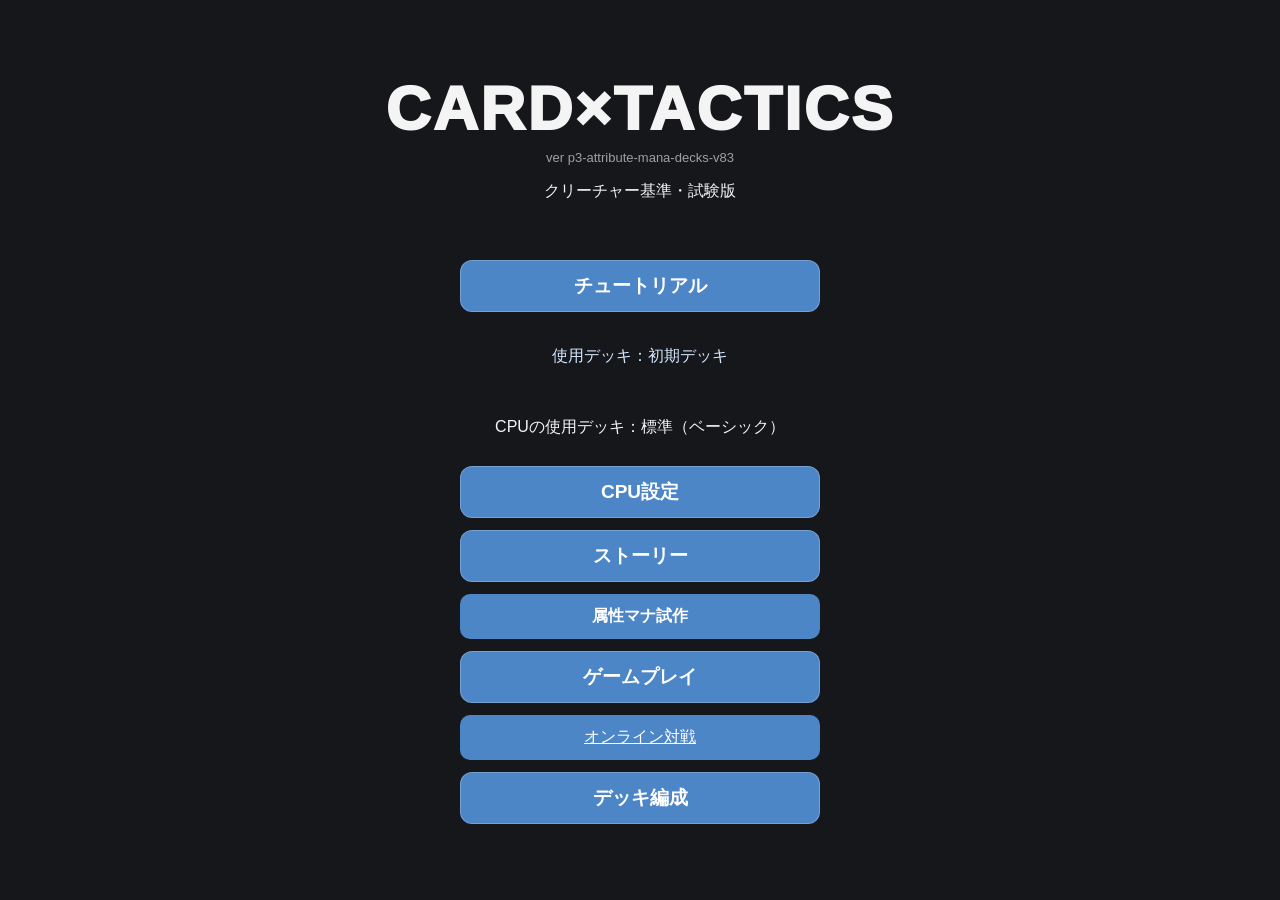
==== commit abcf419a: "Publish v83 attribute mana starter deck update" ====
--- a/index.html
+++ b/index.html
@@ -1283,7 +1283,7 @@
 </head><body>
 <div id="titleScreen">
   <h1 class="titleLogo">CARD×TACTICS</h1>
-  <div class="titleVersion" data-build="p3-attribute-mana-v82">ver p3-attribute-mana-v82</div>
+  <div class="titleVersion" data-build="p3-attribute-mana-decks-v83">ver p3-attribute-mana-decks-v83</div>
   <p id="benchmarkTrialLabel">クリーチャー基準・試験版</p><div class="titleMenu">
     <button type="button" onclick="startTutorial()">チュートリアル</button>
     <p class="activeDeckLabel" role="status"></p><p id="cpuDeckTitle" role="status"></p><button id="cpuTitleSettings" type="button">CPU設定</button><button id="storyEntry" type="button">ストーリー</button><a id="attributeEntry" href="./?mode=attribute-mana">属性マナ試作</a><button type="button" onclick="startGameScreen()">ゲームプレイ</button><a id="onlineEntry" href="./online/" style="padding:12px;background:#4d86c7;color:white;border-radius:10px">オンライン対戦</a>
@@ -9728,22 +9728,40 @@
   else root.AttributeManaDecks = factory();
 })(globalThis, function() {
   'use strict';
-  const neutral = {歩兵: 4, 銀級兵: 3, 金級兵: 2, 槍兵: 3, 前線兵: 3};
-  return Object.freeze({
-    red: Object.freeze({name: '赤単色', counts: Object.freeze({...neutral,
-      ゴブリン: 4, 戦列兵: 3, 盗賊: 3, 歴戦の傭兵: 3, ファイヤーボルト: 3,
-      サラマンダー: 3, バーサーク: 2, 崩れゆく巨像: 2, 狂信者: 2})}),
-    blue: Object.freeze({name: '青単色', counts: Object.freeze({...neutral,
-      ポーン: 4, ホープ: 3, チャリオット: 3, マナ: 3, 竜巻: 3,
-      ヒーラー: 2, ソーサラー: 3, 踊り子: 2, 隠密: 2})}),
-    mixed: Object.freeze({name: '赤青混合', counts: Object.freeze({...neutral,
-      ゴブリン: 3, ポーン: 3, 盗賊: 3, 戦列兵: 2, 歴戦の傭兵: 3,
-      ファイヤーボルト: 3, ホープ: 2, 踊り子: 2, 竜巻: 2, マナ: 2})})
+  const neutral = {銀級兵: 3, 金級兵: 2, 槍兵: 3, 前線兵: 3};
+  const v82Defaults = {};
+  function preset(id, name, retained, removed, added) {
+    const counts = {...neutral, ...retained};
+    v82Defaults[id] = {...counts, 歩兵: 4, ...removed};
+    return Object.freeze({name, counts: Object.freeze({...counts, ...added})});
+  }
+  const presets = Object.freeze({
+    red: preset('red', '赤単色',
+      {戦列兵: 3, 盗賊: 3, ファイヤーボルト: 3, サラマンダー: 3, バーサーク: 2, 狂信者: 2},
+      {ゴブリン: 4, 崩れゆく巨像: 2, 歴戦の傭兵: 3},
+      {ディアブロ: 2, 精鋭兵: 2, 憤怒の悪鬼: 3, グラディエーター: 3, 遊撃騎兵: 3}),
+    blue: preset('blue', '青単色',
+      {ホープ: 3, チャリオット: 3, マナ: 3, 竜巻: 3, ヒーラー: 2, ソーサラー: 3, 踊り子: 2, 隠密: 2},
+      {ポーン: 4},
+      {求道者: 4, 占い師: 2, 戦術指揮官: 2}),
+    mixed: preset('mixed', '赤青混合',
+      {盗賊: 3, 戦列兵: 2, ファイヤーボルト: 3, ホープ: 2, 踊り子: 2, 竜巻: 2, マナ: 2},
+      {ポーン: 3, ゴブリン: 3, 歴戦の傭兵: 3},
+      {求道者: 4, 覇王の参謀: 3, ヒーラー: 3, 狂信者: 3})
   });
+
+  function isV82Default(id, counts) {
+    const previous = v82Defaults[id];
+    return Object.entries(previous).every(([card, count]) => counts[card] === count)
+      && Object.entries(counts).every(([card, count]) => count === (previous[card] ?? 0));
+  }
+
+  return {presets, isV82Default};
 });
 
 globalThis.AttributeManaScreen = (() => {
-  const M = R12Core.attributeMana, decks = AttributeManaDecks;
+  const M = R12Core.attributeMana;
+  const {presets: decks, isV82Default} = AttributeManaDecks;
   const el = id => document.getElementById(id);
   const labels = {red: '赤', blue: '青', neutral: '無属性'};
   const short = {...labels, neutral: '無'};
@@ -9758,7 +9776,9 @@
   const enter = el('attributeStart'), status = el('attributeDeckStatus');
   const definitions = CARD_DEFINITIONS;
   const startLabel = '対戦を始める';
-  let edited = {}, saveError = '';
+  const edited = {};
+  let saveError = '';
+  const countsFor = id => edited[id] ?? decks[id].counts;
 
   function validDraft(counts) {
     return DeckValidation.isRecord(counts)
@@ -9769,8 +9789,10 @@
     let data;
     try { data = JSON.parse(cpuLocalStorage.getItem(storageKey)); }
     catch { saveError = '試作データを読み込めませんでした。'; }
-    for (const [id, entry] of Object.entries(decks)) {
-      edited[id] = validDraft(data?.edited?.[id]) ? data.edited[id] : {...entry.counts};
+    for (const id of Object.keys(decks)) {
+      const counts = data?.edited?.[id];
+      // v82 saved every slot even after merely switching the selected preset.
+      if (validDraft(counts) && (data.version === 2 || !isV82Default(id, counts))) edited[id] = counts;
     }
     playerSelect.value = Object.hasOwn(decks, data?.player) ? data.player : 'mixed';
     cpuSelect.value = Object.hasOwn(decks, data?.cpu) ? data.cpu : 'mixed';
@@ -9778,13 +9800,13 @@
   }
   function save() {
     try {
-      cpuLocalStorage.setItem(storageKey, JSON.stringify({edited, player: playerSelect.value, cpu: cpuSelect.value}));
+      cpuLocalStorage.setItem(storageKey, JSON.stringify({version: 2, edited, player: playerSelect.value, cpu: cpuSelect.value}));
       saveError = '';
     } catch { saveError = '試作データを保存できませんでした。'; }
   }
   function deckFor(side) {
     const value = side === 'p' ? playerSelect.value : cpuSelect.value;
-    return sh(DeckValidation.toCardIds(edited[value]));
+    return sh(DeckValidation.toCardIds(countsFor(value)));
   }
   function text(id) {
     const {color, cost, required} = M.requirement(id, definitions[id]);
@@ -9806,10 +9828,10 @@
     return b;
   }
   function updateSetup() {
-    const totals = [playerSelect, cpuSelect].map(select => DeckValidation.total(edited[select.value]));
+    const totals = [playerSelect, cpuSelect].map(select => DeckValidation.total(countsFor(select.value)));
     enter.disabled = totals.some(total => total !== 40);
     enter.textContent = enter.disabled ? '双方のデッキを40枚にしてください' : startLabel;
-    const counts = edited[editSelect.value], total = DeckValidation.total(counts);
+    const counts = countsFor(editSelect.value), total = DeckValidation.total(counts);
     status.textContent = [decks[editSelect.value].name + ' ' + total + ' / 40枚', saveError].filter(Boolean).join('　');
     const filter = el('attributeFilter').value.trim(), color = el('attributeColorFilter').value;
     const rows = [];
@@ -9838,7 +9860,7 @@
     cardList.replaceChildren(...rows);
   }
   function change(id, delta, direction) {
-    const counts = edited[editSelect.value];
+    const counts = edited[editSelect.value] ??= {...decks[editSelect.value].counts};
     counts[id] = (counts[id] ?? 0) + delta;
     save();
     updateSetup();
@@ -10011,7 +10033,7 @@
     }
   }
   function start() {
-    if (setup.hidden || enter.disabled || ![playerSelect, cpuSelect].every(item => DeckValidation.valid(edited[item.value]))) return;
+    if (setup.hidden || enter.disabled || ![playerSelect, cpuSelect].every(item => DeckValidation.valid(countsFor(item.value)))) return;
     setup.hidden = true;
     const note = el('cpuDeckMatchNotice');
     note.textContent = '属性マナ試作 ｜ 自分 ' + decks[playerSelect.value].name + '・CPU ' + decks[cpuSelect.value].name;
@@ -10030,7 +10052,7 @@
     for (const id of ['attributeEditDeck', 'attributeFilter', 'attributeColorFilter', 'attributeInDeck'])
       el(id).addEventListener('input', updateSetup);
     el('attributeResetDeck').addEventListener('click', () => {
-      edited[editSelect.value] = {...decks[editSelect.value].counts};
+      delete edited[editSelect.value];
       save();
       updateSetup();
     });
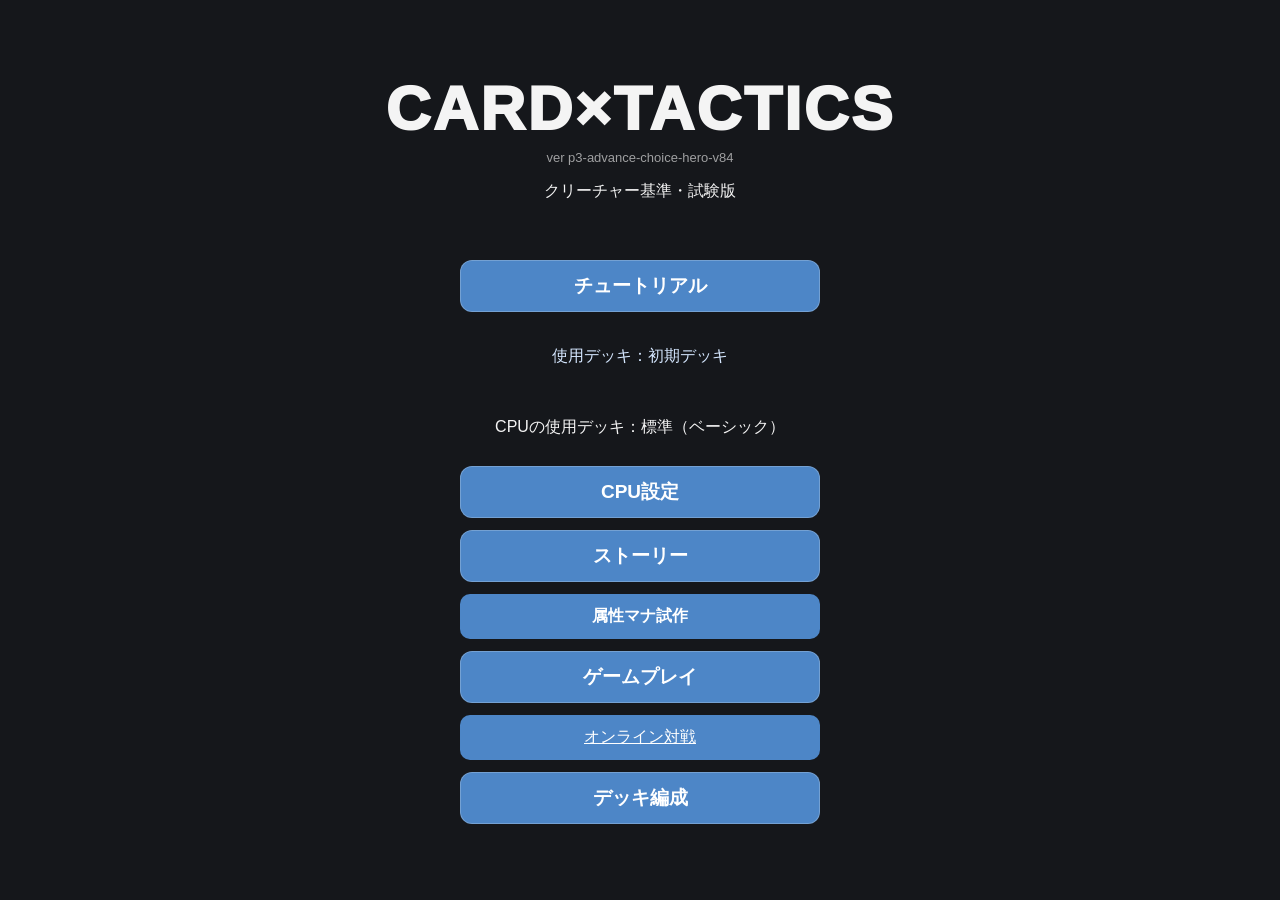
==== commit 8464a339: "Publish v84 breakout choice and hero summon updates" ====
--- a/index.html
+++ b/index.html
@@ -1283,7 +1283,7 @@
 </head><body>
 <div id="titleScreen">
   <h1 class="titleLogo">CARD×TACTICS</h1>
-  <div class="titleVersion" data-build="p3-attribute-mana-decks-v83">ver p3-attribute-mana-decks-v83</div>
+  <div class="titleVersion" data-build="p3-advance-choice-hero-v84">ver p3-advance-choice-hero-v84</div>
   <p id="benchmarkTrialLabel">クリーチャー基準・試験版</p><div class="titleMenu">
     <button type="button" onclick="startTutorial()">チュートリアル</button>
     <p class="activeDeckLabel" role="status"></p><p id="cpuDeckTitle" role="status"></p><button id="cpuTitleSettings" type="button">CPU設定</button><button id="storyEntry" type="button">ストーリー</button><a id="attributeEntry" href="./?mode=attribute-mana">属性マナ試作</a><button type="button" onclick="startGameScreen()">ゲームプレイ</button><a id="onlineEntry" href="./online/" style="padding:12px;background:#4d86c7;color:white;border-radius:10px">オンライン対戦</a>
@@ -5377,7 +5377,9 @@
   if(job.kind==='summon_exhaust'){
    if(present){
     if(!defs[p.type]?.keepSummonMove)p.m=true;
-    p.attacksUsed=require('./combat-engine.cjs').attackLimit(p,defs,state);p.a=true;
+    if(!defs[p.type]?.keepSummonAttack){
+     p.attacksUsed=require('./combat-engine.cjs').attackLimit(p,defs,state);p.a=true;
+    }
     events.push({type:'ability:resolved',ability:job.kind,side:job.controller,instanceId:q.instanceId});
    }
    continue;
@@ -6912,7 +6914,7 @@
 
 // PHASE 2 / Step 1: カード定義の単一管理場所。
 // ルール処理・画面表示・CPUはこの定義を参照する。既存の動作は変更しない。
-const CARD_DEFINITIONS = {"歩兵":{"type":"creature","cost":1,"atk":3,"hp":5,"move":[[-1,0]],"deckCount":2,"description":"能力なし。"},"銀級兵":{"type":"creature","cost":3,"atk":4,"hp":6,"move":[[-1,-1],[-1,0],[-1,1],[1,-1],[1,1]],"deckCount":3,"description":"能力なし。"},"金級兵":{"type":"creature","cost":4,"atk":5,"hp":6,"move":[[-1,-1],[-1,0],[-1,1],[0,-1],[0,1],[1,0]],"deckCount":2,"description":"能力なし。"},"チャリオット":{"type":"creature","cost":5,"atk":5,"hp":6,"move":[[-1,0],[-2,0]],"attack":[[-1,-1],[-1,0],[-1,1]],"deckCount":1,"description":"移動：前方1〜2マス（途中の駒は飛び越えない）。"},"アーチャー":{"type":"creature","cost":3,"atk":4,"hp":3,"move":[[0,-1],[-1,0],[0,1]],"attack":[[-2,0]],"deckCount":1,"description":"間の駒を越えて攻撃できる。"},"盗賊":{"type":"creature","cost":2,"atk":2,"hp":5,"move":[[-1,-1],[-1,0],[-1,1]],"attack":[[-1,0]],"deckCount":1,"abilities":["thief_attack_mana"],"description":"通常攻撃成立後、自分の最大マナと未使用マナをそれぞれ1増やす（それぞれ上限10）。"},"サラマンダー":{"type":"creature","cost":3,"atk":3,"hp":5,"move":[[-1,-1],[-1,0],[-1,1]],"attack":[[-1,0]],"deckCount":2,"abilities":["salamander_counter"],"description":"敵クリーチャーから攻撃された時、攻撃してきたクリーチャーに3ダメージを与える。"},"踊り子":{"type":"creature","cost":3,"atk":1,"hp":2,"move":[[-1,0],[0,-1],[0,1],[1,0]],"attack":[],"deckCount":2,"abilities":["dancer_aura"],"description":"このクリーチャーが戦場にいる間、他の味方クリーチャーの攻撃力+1。複数体の効果は重複する。"},"戦狼":{"type":"creature","cost":4,"atk":2,"hp":6,"move":[[-1,-1],[-1,0],[-1,1],[0,-1],[0,1],[1,0]],"deckCount":2,"abilities":["war_wolf_pack"],"description":"このクリーチャーの攻撃力は、戦場にいるほかの味方クリーチャー1体につき+1される。"},"ディアブロ":{"type":"creature","cost":6,"atk":6,"hp":9,"move":[[-1,-1],[-1,0],[-1,1],[0,-1],[0,1],[1,-1],[1,0],[1,1]],"deckCount":1,"abilities":["diablo_turn_start"],"description":"あなたのターン開始時に、あなたの王に2点のダメージを与える。"},"オルトロス":{"type":"creature","cost":4,"atk":2,"hp":7,"move":[[-1,-1],[-1,0],[-1,1],[0,-1],[0,1],[1,0]],"attack":[[0,-1],[-1,-1],[-1,0],[-1,1],[0,1]],"deckCount":2,"abilities":["orthros_double_attack","orthros_self_damage"],"description":"このクリーチャーは1ターンに2回攻撃できる。攻撃時、あなたの王に1点のダメージ。"},"隠密":{"jump":true,"movement":{"jump":true},"type":"creature","cost":3,"atk":3,"hp":5,"move":[[-2,-1],[-2,1]],"attack":[[0,-1],[-1,-1],[-1,0],[-1,1],[0,1]],"deckCount":2,"abilities":["promote_assassin"],"description":"敵陣最奥列に到達時、暗殺者に変身できる。"},"ソーサラー":{"type":"creature","cost":4,"atk":2,"hp":2,"move":[[-1,0],[0,-1],[0,1],[1,0]],"attack":[[-1,0],[0,-1],[0,1],[1,0]],"deckCount":2,"abilities":["sorcerer_bolt"],"description":"攻撃権とマナ2を支払い、盤上の任意のクリーチャー/王に2点のダメージを与える。"},"守備兵":{"type":"creature","cost":4,"atk":3,"hp":6,"move":[[-1,0],[0,-1],[0,1],[1,0]],"attack":[[-1,0],[0,-1],[0,1],[1,0]],"deckCount":2,"abilities":["guard_barricade"],"description":"召喚時、左右の空きマスのどちらかにバリケードを1体生成する。両方埋まっている場合は生成しない。"},"バリケード":{"type":"creature","deckType":"token","cost":0,"atk":0,"hp":3,"move":[],"attack":[],"deckCount":0,"token":true,"description":"移動・攻撃できないトークン。倒されると消滅し、墓地には入らない。"},"暗殺者":{"type":"creature","deckType":"transform","cost":null,"atk":6,"hp":6,"move":[[-1,-1],[-1,0],[-1,1],[0,-1],[0,1],[1,-1],[1,0],[1,1]],"attack":[[-1,-1],[-1,0],[-1,1],[0,-1],[0,1],[1,-1],[1,0],[1,1]],"deckCount":0,"description":"隠密が変身した姿。"},"ファイヤーボルト":{"type":"spell","cost":2,"damage":2,"deckCount":2,"description":"クリーチャーまたは王を選び、2ダメージ。敵味方どちらも対象にできる。"},"圧殺":{"type":"spell","cost":7,"deckCount":0,"description":"相手の王を選ぶ。使用時、あなたがクリーチャーを10体以上コントロールしていたら相手の王のHPを0にする。条件を満たさない場合もコストとカードを消費し、何も起きない。"},"裏切り":{"type":"spell","cost":10,"deckCount":0,"description":"盤上の敵味方いずれかのクリーチャー1体を選び、コントローラーを相手側に変更する。所有者・位置・HP・付属エンチャントは変わらない。使用したターン、対象クリーチャーは移動も攻撃も出来ない。"},"転移魔法":{"type":"spell","cost":5,"deckCount":0,"description":"敵味方のクリーチャー1体を選び、戦場の空きマスへ転移させる。通常の移動権は消費しない。"},"解呪":{"type":"spell","cost":2,"deckCount":1,"description":"クリーチャー・王・マス・盤面全体の公開エンチャントまたは公開一時効果を1つ解除。公開対象がなければ非公開エンチャントをランダムに1枚解除。対象なしでもカードとコストを消費。"},"ホープ":{"type":"spell","cost":1,"draw":2,"deckCount":4,"description":"自分または相手の王を選ぶ。対象のプレイヤーはカードを2枚引く。"},"マナ":{"type":"spell","cost":2,"gainMana":1,"deckCount":3,"description":"自分の最大マナと未使用マナを1増やす（最大10）。"},"バーサーク":{"type":"enchant","cost":3,"duration":3,"deckCount":2,"visual":{"auraColor":"#b985ff"},"description":"敵味方のクリーチャー1体。3ターン基本攻撃力を1.5倍（端数切り上げ）にし、移動・攻撃は前方1マスのみ。複数枚の期間は独立し、効果は重複しない。"},"マイン":{"type":"enchant","cost":2,"duration":4,"deckCount":0,"description":"空きマスに設置。4ターン以内に駒が入ると5ダメージを与えて消滅。敵味方どちらにも発動。"},"防御結界":{"type":"enchant","cost":2,"duration":3,"deckCount":2,"description":"3ターンの間、対象のマスに配置されたクリーチャーが受けるダメージを1減らす。"},"封魔":{"type":"enchant","cost":4,"duration":1,"deckCount":0,"description":"相手の王に付ける。付いている王のコントローラーはスペルを使用できない。相手の次のターン終了時まで。"},"王の覚醒":{"type":"enchant","cost":2,"duration":3,"deckCount":0,"description":"あなたの王に付ける。3ターンの間、王は自陣1段目の任意のマスに攻撃力5で攻撃できる。1ターンに1回。敵軍クリーチャーのみ対象。このカードの能力は重複しない。"},"決戦":{"type":"enchant","cost":4,"duration":2,"deckCount":1,"description":"2ターンの間、敵味方すべてのクリーチャーの攻撃力+1。後から召喚された駒も対象。重ねがけ可能。"},"突風":{"type":"spell","deckType":"normal","cost":2,"deckCount":0,"description":"クリーチャーを1体選び、あなたから見て敵陣方向へ1マス動かす。敵味方どちらも対象にできる。移動権は消費しない。移動先が盤外または占有済みの対象は選べない。"},"竜巻":{"type":"spell","deckType":"normal","cost":3,"deckCount":0,"description":"対象のクリーチャーに1点のダメージ。その後、対象クリーチャーを上下左右いずれかの方向に1マス動かす。上下左右に空きマスがない場合、位置は変わらず効果は終了する。敵味方どちらも対象にできる。移動権は消費しない。"},"ポーン":{"type":"creature","deckType":"normal","cost":1,"deckCount":0,"atk":3,"hp":5,"move":[[-1,0]],"attack":[[-1,-1],[-1,1]],"abilities":[],"description":"能力なし"},"スワップスペル":{"type":"spell","deckType":"normal","cost":5,"deckCount":0,"description":"クリーチャーを2体選び、その位置を入れ替える。敵味方どちらも対象にできる。移動権は消費しない。","creaturePair":"distinct"},"恩寵の光":{"type":"enchant","deckType":"normal","cost":4,"deckCount":0,"description":"2ターンの間、敵味方すべてのクリーチャーと王が受けるダメージを1点軽減する。この効果は重複する。"},"風精霊の加護":{"type":"enchant","deckType":"normal","cost":3,"duration":3,"deckCount":0,"description":"あなたの王につける。3ターンの間、王は「自軍1段目のクリーチャー1体を選び、あなたから見て敵陣方向へ1マス動かす」能力を得る。敵味方どちらも対象にできる。この能力は自分のターンに1度、コスト0で使える。移動権は消費しない。移動先が占有済みの対象は選べない。このカードの能力は重複しない。"},"天狗":{"type":"creature","deckType":"normal","cost":5,"hp":6,"atk":5,"deckCount":0,"move":[[-1,-1],[-1,0],[-1,1],[0,-1],[0,1],[1,-1],[1,0],[1,1],[-2,0],[2,0],[0,-2],[0,2]],"attack":[[-1,-1],[-1,0],[-1,1],[0,-1],[0,1],[1,-1],[1,0],[1,1]],"abilities":["flight"],"description":"飛行：移動範囲内の空きマスへ、途中の駒を飛び越えて移動できる。"},"遊撃騎兵":{"type":"creature","deckType":"normal","cost":5,"hp":6,"atk":5,"deckCount":0,"move":[[-2,-1],[-2,1],[-1,-2],[-1,2],[1,-2],[1,2],[2,-1],[2,1]],"attack":[[-1,-1],[-1,0],[-1,1],[0,-1],[0,1],[1,-1],[1,0],[1,1]],"jump":true,"abilities":[],"description":"縦に2マス・横に1マス、または縦に1マス・横に2マス離れた空きマスへ移動する。途中の駒には影響されない。能力なし。"},"ヒーラー":{"type":"creature","deckType":"normal","cost":2,"hp":1,"atk":1,"deckCount":0,"move":[[-1,0],[0,-1],[0,1],[1,0]],"attack":[[-1,0],[0,-1],[0,1],[1,0]],"abilities":["heal"],"abilityKinds":{"heal":"activated"},"description":"移動権と攻撃権を消費し、自軍クリーチャー1体または自軍王のHPを1回復する。自分自身も対象にできる。コスト0。移動権と攻撃権が両方未使用の場合のみ使える。クリーチャーは初期HPを超えて回復せず、王はHP20を超えて回復できる。"},"覇王の参謀":{"type":"creature","deckType":"normal","cost":4,"hp":2,"atk":3,"deckCount":0,"move":[[-1,0],[0,-1],[0,1],[1,0]],"attack":[[-1,0],[0,-1],[0,1],[1,0]],"abilities":["heal_draw"],"triggers":[{"id":"heal_draw","on":"king:healed","controllerEvent":true,"targetKind":"player","unit":{"unitId":"heal_draw","mode":"sequential","targetPolicy":"valid-only","operations":[{"kind":"draw","count":1}]}}],"description":"あなたの王のHPが回復するたび、あなたはカードを1枚引く。"},"求道者":{"type":"creature","deckType":"normal","cost":3,"hp":6,"atk":1,"deckCount":0,"move":[[-1,-1],[-1,0],[-1,1]],"attack":[[-1,-1],[-1,0],[-1,1]],"abilities":["draw_growth"],"triggers":[{"id":"draw_growth","on":"card:drawn","controllerEvent":true,"unit":{"unitId":"draw_growth","mode":"sequential","targetPolicy":"valid-only","operations":[{"kind":"growAttack","amount":1}]}}],"description":"あなたがカードを1枚引くたび、このクリーチャーのATKが1上がる。この上昇は、このクリーチャーが盤上にいる間持続する。"},"密命を受けし者":{"type":"creature","deckType":"normal","cost":3,"hp":3,"atk":2,"deckCount":0,"move":[[-1,0],[0,-1],[0,1],[1,0]],"attack":[[-1,0],[0,-1],[0,1],[1,0]],"description":"敵陣最奥列に到達した時、「密命を受けし者2」に進化する。","evolution":{"rank":"enemy","to":"密命を受けし者2"}},"密命を受けし者2":{"type":"creature","deckType":"transform","cost":null,"hp":3,"atk":2,"deckCount":0,"move":[[-1,0],[0,-1],[0,1],[1,0]],"attack":[[-1,0],[0,-1],[0,1],[1,0]],"description":"自陣1段目に到達した時、「密命を受けし者3」に進化する。","evolution":{"rank":"own","to":"密命を受けし者3"}},"密命を受けし者3":{"type":"creature","deckType":"transform","cost":null,"hp":3,"atk":2,"deckCount":0,"move":[[-1,0],[0,-1],[0,1],[1,0]],"attack":[[-1,0],[0,-1],[0,1],[1,0]],"description":"敵陣最奥列に到達した時、「密命の遂行者」に進化する。","evolution":{"rank":"enemy","to":"密命の遂行者"}},"密命の遂行者":{"type":"creature","deckType":"transform","cost":null,"hp":3,"atk":2,"deckCount":0,"move":[[-1,0],[0,-1],[0,1],[1,0]],"attack":[[-1,0],[0,-1],[0,1],[1,0]],"description":"このクリーチャーに進化した時、相手の王のHPを0にする。","onEvolution":"defeat_enemy_king"},"占い師":{"type":"creature","deckType":"normal","cost":3,"hp":3,"atk":1,"deckCount":0,"move":[[-1,0],[0,-1],[0,1],[1,0]],"attack":[[-1,0],[0,-1],[0,1],[1,0]],"description":"攻撃権1回分と2マナを消費し、カードを1枚引く。","abilities":["fortune_draw"],"abilityKinds":{"fortune_draw":"activated"}},"強制的呪術":{"type":"spell","deckType":"normal","cost":2,"deckCount":0,"creaturePair":"opposed","description":"あなたがコントロールするクリーチャー1体と、相手がコントロールするクリーチャー1体を選び、それらを破壊する。"},"ベンケイ":{"type":"creature","deckType":"normal","cost":4,"hp":6,"atk":3,"deckCount":0,"move":[[-1,-1],[-1,0],[-1,1],[0,-1],[0,1],[1,-1],[1,0],[1,1]],"attack":[[-1,-1],[-1,0],[-1,1],[0,-1],[0,1],[1,-1],[1,0],[1,1]],"description":"通常攻撃後、攻撃対象のクリーチャーのATKを2下げ、自身のATKを2上げる。この増減は、それぞれのクリーチャーが盤上にいる間持続する。","abilities":["attack_exchange_power"],"abilityKinds":{"attack_exchange_power":"triggered"}},"土ゴーレム":{"type":"creature","deckType":"normal","cost":4,"hp":7,"atk":5,"deckCount":0,"move":[[-1,0],[0,-1],[0,1],[1,0]],"attack":[[0,-1],[-1,-1],[-1,0],[-1,1],[0,1]],"description":"能力なし。"},"ゴーレム使い":{"type":"creature","deckType":"normal","cost":3,"hp":3,"atk":2,"deckCount":0,"move":[[-1,0],[0,-1],[0,1],[1,0]],"attack":[[-1,0],[0,-1],[0,1],[1,0]],"description":"移動権と攻撃権、および4マナを消費し、このクリーチャーの上下左右いずれかの空きマスに土ゴーレムを1体生成する。移動権と攻撃権が両方未使用の場合のみ使える。","abilities":["generate_golem"],"abilityKinds":{"generate_golem":"activated"},"generatedCreature":"土ゴーレム"},"槍兵":{"type":"creature","deckType":"normal","cost":2,"hp":4,"atk":3,"deckCount":0,"move":[[0,-1],[-1,0],[0,1]],"attack":[[-1,0],[-2,0]],"description":"前方1マスまたは2マス先を攻撃できる。間にクリーチャーがいる場合、その先は攻撃できない。能力なし。","attackObstructed":true},"ゴブリン":{"type":"creature","deckType":"normal","cost":1,"hp":3,"atk":3,"deckCount":0,"move":[[-1,0],[0,-1],[0,1],[1,0]],"attack":[[-1,0],[0,-1],[0,1],[1,0]],"description":"能力なし。"},"クロスフレイム":{"type":"spell","deckType":"normal","cost":4,"deckCount":0,"targetKind":"cell","description":"盤内のマスを1つ選び、そのマスと上下左右に隣接するマスの全クリーチャーに2点のダメージを与える。敵味方どちらにもダメージを与える。"},"狂信者":{"type":"creature","deckType":"normal","cost":4,"hp":7,"atk":3,"deckCount":0,"move":[[0,-1],[-1,-1],[-1,0],[-1,1],[0,1]],"attack":[[0,-1],[-1,-1],[-1,0],[-1,1],[0,1]],"description":"このクリーチャーの通常攻撃で、実際にダメージを受けたクリーチャーまたは王が失ったHP分、あなたの王のHPを回復する。","abilities":["attack_heal_king"],"abilityKinds":{"attack_heal_king":"triggered"}},"エネルヴェイト":{"type":"spell","deckType":"normal","cost":3,"deckCount":0,"targetKind":"creature","description":"クリーチャー1体を衰弱状態にする。敵味方どちらも対象にできる。\n(※衰弱状態:自軍ターンの開始時に移動権と攻撃権が回復しない。)"},"チュパカブラ":{"type":"creature","deckType":"normal","cost":3,"hp":4,"atk":1,"deckCount":0,"move":[[-1,-1],[-1,0],[-1,1]],"attack":[[-1,-1],[-1,0],[-1,1]],"description":"通常攻撃後、攻撃したクリーチャーが生存していれば衰弱状態にする。\n(※衰弱状態:自軍ターンの開始時に移動権と攻撃権が回復しない。)","abilities":["attack_paralyze"],"abilityKinds":{"attack_paralyze":"triggered"}},"ポイズンミスト":{"type":"spell","deckType":"normal","cost":4,"deckCount":0,"targetKind":"cell","poisonTurns":4,"description":"盤内のマスを1つ選び、そのマスと上下左右に隣接するマスの全クリーチャーを4ターンの間、毒状態にする。\n(※毒状態:自軍ターン開始時に1点のダメージを受ける。追加で毒状態になる場合、毒状態の継続ターン数が加算される。)"},"崩れゆく巨像":{"type":"creature","deckType":"normal","cost":7,"hp":9,"atk":9,"deckCount":0,"move":[[-1,0],[0,-1],[0,1],[1,0]],"attack":[[0,-1],[-1,-1],[-1,0],[-1,1],[0,1],[1,0]],"description":"あなたのターン終了時、このクリーチャーは衰弱状態になる。\n(※衰弱状態:自軍ターンの開始時に移動権と攻撃権が回復しない。)","abilities":["colossus_weaken"],"triggers":[{"id":"colossus_weaken","on":"turn:ended","controllerEvent":true,"unit":{"unitId":"colossus_weaken","mode":"sequential","targetPolicy":"valid-only","operations":[{"kind":"weaken"}]}}]},"献身的なガーディアン":{"type":"creature","deckType":"normal","cost":4,"hp":6,"atk":1,"deckCount":0,"move":[[-1,0],[0,-1],[0,1],[1,0]],"attack":[[-1,0],[0,-1],[0,1],[1,0]],"description":"上下左右に隣接する自軍クリーチャーがダメージを受ける場合、そのダメージを全て肩代わりする。","abilities":["guard_damage"]},"上級弓兵":{"type":"creature","deckType":"normal","cost":4,"hp":3,"atk":4,"deckCount":0,"move":[[-1,0],[0,-1],[0,1],[1,0]],"attack":[[-2,0],[0,-2],[0,2],[2,0]],"description":"能力なし。"},"バジリスク":{"type":"creature","deckType":"normal","cost":4,"hp":4,"atk":2,"deckCount":0,"move":[[-1,-1],[-1,0],[-1,1]],"attack":[[-1,0]],"description":"通常攻撃で実際にダメージを与えたクリーチャーが生存していれば、そのクリーチャーを破壊する。","abilities":["attack_destroy_damaged"],"abilityKinds":{"attack_destroy_damaged":"triggered"}},"電弧の精霊":{"type":"creature","deckType":"normal","cost":2,"hp":2,"atk":6,"deckCount":0,"move":[[-1,0]],"attack":[[-1,0]],"description":"召喚時、このクリーチャーは攻撃権を失う。","abilities":["summon_exhaust"],"abilityKinds":{"summon_exhaust":"triggered"},"keepSummonMove":true},"歴戦の傭兵":{"type":"creature","deckType":"normal","cost":5,"hp":7,"atk":7,"deckCount":0,"move":[[-1,-1],[-1,0],[-1,1],[0,-1],[0,1],[1,-1],[1,0],[1,1]],"attack":[[-1,-1],[-1,0],[-1,1],[0,-1],[0,1],[1,-1],[1,0],[1,1]],"description":"通常移動または通常攻撃をするたび、マナを1消費する。マナが0の時、通常移動も通常攻撃もできない。","abilities":["pay_normal_action"]},"剣聖":{"type":"creature","deckType":"normal","cost":6,"hp":7,"atk":6,"deckCount":0,"move":[[-1,-1],[-1,0],[-1,1],[0,-1],[0,1],[1,-1],[1,0],[1,1]],"attack":[[-1,-1],[-1,0],[-1,1],[0,-1],[0,1],[1,-1],[1,0],[1,1]],"description":"能力なし。"},"呪文集め":{"type":"creature","deckType":"normal","cost":3,"hp":6,"atk":2,"deckCount":0,"move":[[-1,0],[0,-1],[0,1],[1,0]],"attack":[[0,-1],[-1,-1],[-1,0],[-1,1],[0,1]],"description":"あなたがスペルかエンチャントを使用するたび、このクリーチャーのATKは1上がる。","abilities":["spell_enchant_growth"],"triggers":[{"id":"spell_enchant_growth","on":"card:used","controllerEvent":true,"unit":{"unitId":"spell_enchant_growth","mode":"sequential","targetPolicy":"valid-only","operations":[{"kind":"growAttack","amount":1}]}}]},"グラディエーター":{"type":"creature","deckType":"normal","cost":4,"hp":6,"atk":4,"deckCount":0,"move":[[0,-1],[-1,-1],[-1,0],[-1,1],[0,1],[1,0]],"attack":[[0,-1],[-1,-1],[-1,0],[-1,1],[0,1],[1,0]],"description":"HPが2以下の時、基本ATKが2倍になる。","abilities":["low_hp_double_base_atk"]},"影武者":{"type":"creature","deckType":"normal","cost":5,"hp":4,"atk":2,"deckCount":0,"move":[[-1,0],[0,-1],[0,1],[1,0]],"attack":[[-1,0],[0,-1],[0,1],[1,0]],"description":"このクリーチャーが盤上にいる間、あなたの王はクリーチャーの通常攻撃の対象にできない。","abilities":["protect_king_from_attack"]},"凱旋の英雄":{"type":"creature","deckType":"normal","cost":7,"hp":7,"atk":6,"deckCount":0,"move":[[-1,-1],[-2,-2],[-3,-3],[-4,-4],[-1,0],[-2,0],[-3,0],[-4,0],[-1,1],[-2,2],[-3,3],[-4,4],[0,-1],[0,-2],[0,-3],[0,-4],[0,1],[0,2],[0,3],[0,4],[1,-1],[2,-2],[3,-3],[4,-4],[1,0],[2,0],[3,0],[4,0],[1,1],[2,2],[3,3],[4,4]],"attack":[[-1,-1],[-1,0],[-1,1],[0,-1],[0,1],[1,-1],[1,0],[1,1]],"description":"このクリーチャーが召喚された時、このクリーチャーは移動権と攻撃権を失う。","abilities":["summon_exhaust"],"abilityKinds":{"summon_exhaust":"triggered"}},"コンプレッションブラスト":{"type":"spell","deckType":"normal","cost":9,"deckCount":0,"targetKind":"opponent-king","description":"相手の王に7点のダメージを与える。","effectUnit":{"unitId":"compression_blast","mode":"sequential","targetPolicy":"all-required","operations":[{"kind":"damage","amount":7}]}},"熟練の狩人":{"type":"creature","deckType":"normal","cost":6,"hp":6,"atk":5,"deckCount":0,"move":[[-1,-1],[-1,0],[-1,1],[0,-1],[0,1],[1,0]],"attack":[[-1,-1],[-1,0],[-1,1],[0,-1],[0,1],[1,0]],"description":"召喚時、左右に隣接する生成可能な空きマスのどちらかに狩猟犬を1体生成する。","abilities":["summon_token"],"abilityKinds":{"summon_token":"triggered"},"generatedCreature":"狩猟犬"},"狩猟犬":{"type":"creature","deckType":"token","cost":null,"hp":4,"atk":3,"deckCount":0,"move":[[-1,-1],[-1,0],[-1,1],[0,-1],[0,1],[1,-1],[1,0],[1,1]],"attack":[[-1,-1],[-1,1],[1,-1],[1,1]],"description":"能力なし。","token":true},"ヒール":{"type":"spell","deckType":"normal","cost":2,"deckCount":0,"targetKind":"friendly-creature","description":"味方クリーチャー1体のHPを5回復する。最大HPを超えない。","effectUnit":{"unitId":"heal_spell","mode":"sequential","targetPolicy":"all-required","operations":[{"kind":"heal","amount":5}]}},"憤怒の悪鬼":{"type":"creature","deckType":"normal","cost":5,"hp":6,"atk":5,"deckCount":0,"move":[[-1,-1],[-1,0],[-1,1],[1,-1],[1,1]],"attack":[[-1,-1],[-1,0],[-1,1],[1,-1],[1,1]],"description":"召喚時、ランダムな相手クリーチャー1体に3点のダメージを与える。","abilities":["summon_random_damage"],"abilityKinds":{"summon_random_damage":"triggered"},"summonDamage":3},"軽歩兵":{"type":"creature","deckType":"normal","cost":1,"hp":4,"atk":3,"deckCount":0,"move":[[-1,0],[1,0]],"attack":[[-1,0],[1,0]],"description":"能力なし。"},"戦術指揮官":{"type":"creature","deckType":"normal","cost":4,"hp":6,"atk":4,"deckCount":0,"move":[[-1,-1],[-1,0],[-1,1],[0,-1],[0,1],[1,0]],"attack":[[-1,-1],[-1,0],[-1,1],[0,-1],[0,1],[1,0]],"description":"上下左右に隣接する、自身以外の味方クリーチャーのATKを1上げる。","abilities":["adjacent_atk_aura"]},"絶対領域":{"type":"enchant","deckType":"normal","cost":3,"deckCount":0,"targetKind":"cell","description":"盤内の空きマス1つに3ターン付与する。このマスへ通常移動で着地したり、召喚・生成したりできない。通常移動での通過と効果移動での出入りは可能。このマスでは通常移動・通常攻撃はできないが、起動能力は使用できる。"},"風使い":{"type":"creature","deckType":"normal","cost":4,"hp":2,"atk":3,"deckCount":0,"move":[[-1,0],[0,-1],[0,1],[1,0]],"attack":[[-1,0],[0,-1],[0,1],[1,0]],"description":"攻撃権1回分と3マナを消費し、盤上のクリーチャー1体をあなたから見て敵陣方向へ1マス動かす。敵味方と自身を選べる。移動先は盤内の空きマスに限る。","abilities":["wind_push"],"abilityKinds":{"wind_push":"activated"}},"九尾の狐":{"type":"creature","deckType":"normal","cost":8,"hp":3,"atk":3,"deckCount":0,"move":[[-1,-1],[-1,0],[-1,1],[0,-1],[0,1],[1,-1],[1,0],[1,1]],"attack":[[-1,-1],[-1,0],[-1,1],[0,-1],[0,1],[1,-1],[1,0],[1,1]],"description":"召喚時、移動権と攻撃権を失う。通常攻撃で実際にダメージを与えたクリーチャーが生存していれば、そのコントロールを得る。","abilities":["summon_exhaust","attack_capture_damaged"],"abilityKinds":{"summon_exhaust":"triggered","attack_capture_damaged":"triggered"}},"オオミカミ":{"type":"creature","deckType":"normal","cost":7,"hp":7,"atk":4,"deckCount":0,"move":[[-1,-1],[-1,0],[-1,1],[0,-1],[0,1],[1,-1],[1,0],[1,1]],"attack":[[-1,-1],[-1,0],[-1,1],[0,-1],[0,1],[1,-1],[1,0],[1,1]],"description":"あなたのターン開始時、自身を含む自軍全クリーチャーのHPをそれぞれ5回復する。最大HPを超えない。","abilities":["start_heal_allies"],"triggers":[{"id":"start_heal_allies","on":"turn:started","controllerEvent":true,"targetKind":"controlled-creatures","unit":{"unitId":"start_heal_allies","mode":"sequential","targetPolicy":"valid-only","operations":[{"kind":"heal","amount":5,"eachTarget":true}]}}]},"ティタノボア":{"type":"creature","deckType":"normal","cost":3,"hp":7,"atk":6,"deckCount":0,"move":[[-1,0]],"attack":[[-1,0]],"description":"召喚時、このクリーチャーは攻撃権を失う。","abilities":["summon_exhaust"],"abilityKinds":{"summon_exhaust":"triggered"},"keepSummonMove":true},"前線兵":{"type":"creature","deckType":"normal","cost":2,"hp":5,"atk":3,"deckCount":0,"move":[[-1,-1],[-1,0],[-1,1]],"attack":[[-1,-1],[-1,0],[-1,1]],"description":"能力なし。"},"戦列兵":{"type":"creature","deckType":"normal","cost":2,"hp":5,"atk":4,"deckCount":0,"move":[[-1,0],[0,-1],[0,1],[1,0]],"attack":[[-1,0],[0,-1],[0,1],[1,0]],"description":"能力なし。"},"精鋭兵":{"type":"creature","deckType":"normal","cost":5,"hp":6,"atk":6,"deckCount":0,"move":[[-1,-1],[-1,0],[-1,1],[0,-1],[0,1],[1,-1],[1,0],[1,1]],"attack":[[-1,-1],[-1,0],[-1,1],[0,-1],[0,1],[1,-1],[1,0],[1,1]],"description":"能力なし。"}};
+const CARD_DEFINITIONS = {"歩兵":{"type":"creature","cost":1,"atk":3,"hp":5,"move":[[-1,0]],"deckCount":2,"description":"能力なし。"},"銀級兵":{"type":"creature","cost":3,"atk":4,"hp":6,"move":[[-1,-1],[-1,0],[-1,1],[1,-1],[1,1]],"deckCount":3,"description":"能力なし。"},"金級兵":{"type":"creature","cost":4,"atk":5,"hp":6,"move":[[-1,-1],[-1,0],[-1,1],[0,-1],[0,1],[1,0]],"deckCount":2,"description":"能力なし。"},"チャリオット":{"type":"creature","cost":5,"atk":5,"hp":6,"move":[[-1,0],[-2,0]],"attack":[[-1,-1],[-1,0],[-1,1]],"deckCount":1,"description":"移動：前方1〜2マス（途中の駒は飛び越えない）。"},"アーチャー":{"type":"creature","cost":3,"atk":4,"hp":3,"move":[[0,-1],[-1,0],[0,1]],"attack":[[-2,0]],"deckCount":1,"description":"間の駒を越えて攻撃できる。"},"盗賊":{"type":"creature","cost":2,"atk":2,"hp":5,"move":[[-1,-1],[-1,0],[-1,1]],"attack":[[-1,0]],"deckCount":1,"abilities":["thief_attack_mana"],"description":"通常攻撃成立後、自分の最大マナと未使用マナをそれぞれ1増やす（それぞれ上限10）。"},"サラマンダー":{"type":"creature","cost":3,"atk":3,"hp":5,"move":[[-1,-1],[-1,0],[-1,1]],"attack":[[-1,0]],"deckCount":2,"abilities":["salamander_counter"],"description":"敵クリーチャーから攻撃された時、攻撃してきたクリーチャーに3ダメージを与える。"},"踊り子":{"type":"creature","cost":3,"atk":1,"hp":2,"move":[[-1,0],[0,-1],[0,1],[1,0]],"attack":[],"deckCount":2,"abilities":["dancer_aura"],"description":"このクリーチャーが戦場にいる間、他の味方クリーチャーの攻撃力+1。複数体の効果は重複する。"},"戦狼":{"type":"creature","cost":4,"atk":2,"hp":6,"move":[[-1,-1],[-1,0],[-1,1],[0,-1],[0,1],[1,0]],"deckCount":2,"abilities":["war_wolf_pack"],"description":"このクリーチャーの攻撃力は、戦場にいるほかの味方クリーチャー1体につき+1される。"},"ディアブロ":{"type":"creature","cost":6,"atk":6,"hp":9,"move":[[-1,-1],[-1,0],[-1,1],[0,-1],[0,1],[1,-1],[1,0],[1,1]],"deckCount":1,"abilities":["diablo_turn_start"],"description":"あなたのターン開始時に、あなたの王に2点のダメージを与える。"},"オルトロス":{"type":"creature","cost":4,"atk":2,"hp":7,"move":[[-1,-1],[-1,0],[-1,1],[0,-1],[0,1],[1,0]],"attack":[[0,-1],[-1,-1],[-1,0],[-1,1],[0,1]],"deckCount":2,"abilities":["orthros_double_attack","orthros_self_damage"],"description":"このクリーチャーは1ターンに2回攻撃できる。攻撃時、あなたの王に1点のダメージ。"},"隠密":{"jump":true,"movement":{"jump":true},"type":"creature","cost":3,"atk":3,"hp":5,"move":[[-2,-1],[-2,1]],"attack":[[0,-1],[-1,-1],[-1,0],[-1,1],[0,1]],"deckCount":2,"abilities":["promote_assassin"],"description":"敵陣最奥列に到達時、暗殺者に変身できる。"},"ソーサラー":{"type":"creature","cost":4,"atk":2,"hp":2,"move":[[-1,0],[0,-1],[0,1],[1,0]],"attack":[[-1,0],[0,-1],[0,1],[1,0]],"deckCount":2,"abilities":["sorcerer_bolt"],"description":"攻撃権とマナ2を支払い、盤上の任意のクリーチャー/王に2点のダメージを与える。"},"守備兵":{"type":"creature","cost":4,"atk":3,"hp":6,"move":[[-1,0],[0,-1],[0,1],[1,0]],"attack":[[-1,0],[0,-1],[0,1],[1,0]],"deckCount":2,"abilities":["guard_barricade"],"description":"召喚時、左右の空きマスのどちらかにバリケードを1体生成する。両方埋まっている場合は生成しない。"},"バリケード":{"type":"creature","deckType":"token","cost":0,"atk":0,"hp":3,"move":[],"attack":[],"deckCount":0,"token":true,"description":"移動・攻撃できないトークン。倒されると消滅し、墓地には入らない。"},"暗殺者":{"type":"creature","deckType":"transform","cost":null,"atk":6,"hp":6,"move":[[-1,-1],[-1,0],[-1,1],[0,-1],[0,1],[1,-1],[1,0],[1,1]],"attack":[[-1,-1],[-1,0],[-1,1],[0,-1],[0,1],[1,-1],[1,0],[1,1]],"deckCount":0,"description":"隠密が変身した姿。"},"ファイヤーボルト":{"type":"spell","cost":2,"damage":2,"deckCount":2,"description":"クリーチャーまたは王を選び、2ダメージ。敵味方どちらも対象にできる。"},"圧殺":{"type":"spell","cost":7,"deckCount":0,"description":"相手の王を選ぶ。使用時、あなたがクリーチャーを10体以上コントロールしていたら相手の王のHPを0にする。条件を満たさない場合もコストとカードを消費し、何も起きない。"},"裏切り":{"type":"spell","cost":10,"deckCount":0,"description":"盤上の敵味方いずれかのクリーチャー1体を選び、コントローラーを相手側に変更する。所有者・位置・HP・付属エンチャントは変わらない。使用したターン、対象クリーチャーは移動も攻撃も出来ない。"},"転移魔法":{"type":"spell","cost":5,"deckCount":0,"description":"敵味方のクリーチャー1体を選び、戦場の空きマスへ転移させる。通常の移動権は消費しない。"},"解呪":{"type":"spell","cost":2,"deckCount":1,"description":"クリーチャー・王・マス・盤面全体の公開エンチャントまたは公開一時効果を1つ解除。公開対象がなければ非公開エンチャントをランダムに1枚解除。対象なしでもカードとコストを消費。"},"ホープ":{"type":"spell","cost":1,"draw":2,"deckCount":4,"description":"自分または相手の王を選ぶ。対象のプレイヤーはカードを2枚引く。"},"マナ":{"type":"spell","cost":2,"gainMana":1,"deckCount":3,"description":"自分の最大マナと未使用マナを1増やす（最大10）。"},"バーサーク":{"type":"enchant","cost":3,"duration":3,"deckCount":2,"visual":{"auraColor":"#b985ff"},"description":"敵味方のクリーチャー1体。3ターン基本攻撃力を1.5倍（端数切り上げ）にし、移動・攻撃は前方1マスのみ。複数枚の期間は独立し、効果は重複しない。"},"マイン":{"type":"enchant","cost":2,"duration":4,"deckCount":0,"description":"空きマスに設置。4ターン以内に駒が入ると5ダメージを与えて消滅。敵味方どちらにも発動。"},"防御結界":{"type":"enchant","cost":2,"duration":3,"deckCount":2,"description":"3ターンの間、対象のマスに配置されたクリーチャーが受けるダメージを1減らす。"},"封魔":{"type":"enchant","cost":4,"duration":1,"deckCount":0,"description":"相手の王に付ける。付いている王のコントローラーはスペルを使用できない。相手の次のターン終了時まで。"},"王の覚醒":{"type":"enchant","cost":2,"duration":3,"deckCount":0,"description":"あなたの王に付ける。3ターンの間、王は自陣1段目の任意のマスに攻撃力5で攻撃できる。1ターンに1回。敵軍クリーチャーのみ対象。このカードの能力は重複しない。"},"決戦":{"type":"enchant","cost":4,"duration":2,"deckCount":1,"description":"2ターンの間、敵味方すべてのクリーチャーの攻撃力+1。後から召喚された駒も対象。重ねがけ可能。"},"突風":{"type":"spell","deckType":"normal","cost":2,"deckCount":0,"description":"クリーチャーを1体選び、あなたから見て敵陣方向へ1マス動かす。敵味方どちらも対象にできる。移動権は消費しない。移動先が盤外または占有済みの対象は選べない。"},"竜巻":{"type":"spell","deckType":"normal","cost":3,"deckCount":0,"description":"対象のクリーチャーに1点のダメージ。その後、対象クリーチャーを上下左右いずれかの方向に1マス動かす。上下左右に空きマスがない場合、位置は変わらず効果は終了する。敵味方どちらも対象にできる。移動権は消費しない。"},"ポーン":{"type":"creature","deckType":"normal","cost":1,"deckCount":0,"atk":3,"hp":5,"move":[[-1,0]],"attack":[[-1,-1],[-1,1]],"abilities":[],"description":"能力なし"},"スワップスペル":{"type":"spell","deckType":"normal","cost":5,"deckCount":0,"description":"クリーチャーを2体選び、その位置を入れ替える。敵味方どちらも対象にできる。移動権は消費しない。","creaturePair":"distinct"},"恩寵の光":{"type":"enchant","deckType":"normal","cost":4,"deckCount":0,"description":"2ターンの間、敵味方すべてのクリーチャーと王が受けるダメージを1点軽減する。この効果は重複する。"},"風精霊の加護":{"type":"enchant","deckType":"normal","cost":3,"duration":3,"deckCount":0,"description":"あなたの王につける。3ターンの間、王は「自軍1段目のクリーチャー1体を選び、あなたから見て敵陣方向へ1マス動かす」能力を得る。敵味方どちらも対象にできる。この能力は自分のターンに1度、コスト0で使える。移動権は消費しない。移動先が占有済みの対象は選べない。このカードの能力は重複しない。"},"天狗":{"type":"creature","deckType":"normal","cost":5,"hp":6,"atk":5,"deckCount":0,"move":[[-1,-1],[-1,0],[-1,1],[0,-1],[0,1],[1,-1],[1,0],[1,1],[-2,0],[2,0],[0,-2],[0,2]],"attack":[[-1,-1],[-1,0],[-1,1],[0,-1],[0,1],[1,-1],[1,0],[1,1]],"abilities":["flight"],"description":"飛行：移動範囲内の空きマスへ、途中の駒を飛び越えて移動できる。"},"遊撃騎兵":{"type":"creature","deckType":"normal","cost":5,"hp":6,"atk":5,"deckCount":0,"move":[[-2,-1],[-2,1],[-1,-2],[-1,2],[1,-2],[1,2],[2,-1],[2,1]],"attack":[[-1,-1],[-1,0],[-1,1],[0,-1],[0,1],[1,-1],[1,0],[1,1]],"jump":true,"abilities":[],"description":"縦に2マス・横に1マス、または縦に1マス・横に2マス離れた空きマスへ移動する。途中の駒には影響されない。能力なし。"},"ヒーラー":{"type":"creature","deckType":"normal","cost":2,"hp":1,"atk":1,"deckCount":0,"move":[[-1,0],[0,-1],[0,1],[1,0]],"attack":[[-1,0],[0,-1],[0,1],[1,0]],"abilities":["heal"],"abilityKinds":{"heal":"activated"},"description":"移動権と攻撃権を消費し、自軍クリーチャー1体または自軍王のHPを1回復する。自分自身も対象にできる。コスト0。移動権と攻撃権が両方未使用の場合のみ使える。クリーチャーは初期HPを超えて回復せず、王はHP20を超えて回復できる。"},"覇王の参謀":{"type":"creature","deckType":"normal","cost":4,"hp":2,"atk":3,"deckCount":0,"move":[[-1,0],[0,-1],[0,1],[1,0]],"attack":[[-1,0],[0,-1],[0,1],[1,0]],"abilities":["heal_draw"],"triggers":[{"id":"heal_draw","on":"king:healed","controllerEvent":true,"targetKind":"player","unit":{"unitId":"heal_draw","mode":"sequential","targetPolicy":"valid-only","operations":[{"kind":"draw","count":1}]}}],"description":"あなたの王のHPが回復するたび、あなたはカードを1枚引く。"},"求道者":{"type":"creature","deckType":"normal","cost":3,"hp":6,"atk":1,"deckCount":0,"move":[[-1,-1],[-1,0],[-1,1]],"attack":[[-1,-1],[-1,0],[-1,1]],"abilities":["draw_growth"],"triggers":[{"id":"draw_growth","on":"card:drawn","controllerEvent":true,"unit":{"unitId":"draw_growth","mode":"sequential","targetPolicy":"valid-only","operations":[{"kind":"growAttack","amount":1}]}}],"description":"あなたがカードを1枚引くたび、このクリーチャーのATKが1上がる。この上昇は、このクリーチャーが盤上にいる間持続する。"},"密命を受けし者":{"type":"creature","deckType":"normal","cost":3,"hp":3,"atk":2,"deckCount":0,"move":[[-1,0],[0,-1],[0,1],[1,0]],"attack":[[-1,0],[0,-1],[0,1],[1,0]],"description":"敵陣最奥列に到達した時、「密命を受けし者2」に進化する。","evolution":{"rank":"enemy","to":"密命を受けし者2"}},"密命を受けし者2":{"type":"creature","deckType":"transform","cost":null,"hp":3,"atk":2,"deckCount":0,"move":[[-1,0],[0,-1],[0,1],[1,0]],"attack":[[-1,0],[0,-1],[0,1],[1,0]],"description":"自陣1段目に到達した時、「密命を受けし者3」に進化する。","evolution":{"rank":"own","to":"密命を受けし者3"}},"密命を受けし者3":{"type":"creature","deckType":"transform","cost":null,"hp":3,"atk":2,"deckCount":0,"move":[[-1,0],[0,-1],[0,1],[1,0]],"attack":[[-1,0],[0,-1],[0,1],[1,0]],"description":"敵陣最奥列に到達した時、「密命の遂行者」に進化する。","evolution":{"rank":"enemy","to":"密命の遂行者"}},"密命の遂行者":{"type":"creature","deckType":"transform","cost":null,"hp":3,"atk":2,"deckCount":0,"move":[[-1,0],[0,-1],[0,1],[1,0]],"attack":[[-1,0],[0,-1],[0,1],[1,0]],"description":"このクリーチャーに進化した時、相手の王のHPを0にする。","onEvolution":"defeat_enemy_king"},"占い師":{"type":"creature","deckType":"normal","cost":3,"hp":3,"atk":1,"deckCount":0,"move":[[-1,0],[0,-1],[0,1],[1,0]],"attack":[[-1,0],[0,-1],[0,1],[1,0]],"description":"攻撃権1回分と2マナを消費し、カードを1枚引く。","abilities":["fortune_draw"],"abilityKinds":{"fortune_draw":"activated"}},"強制的呪術":{"type":"spell","deckType":"normal","cost":2,"deckCount":0,"creaturePair":"opposed","description":"あなたがコントロールするクリーチャー1体と、相手がコントロールするクリーチャー1体を選び、それらを破壊する。"},"ベンケイ":{"type":"creature","deckType":"normal","cost":4,"hp":6,"atk":3,"deckCount":0,"move":[[-1,-1],[-1,0],[-1,1],[0,-1],[0,1],[1,-1],[1,0],[1,1]],"attack":[[-1,-1],[-1,0],[-1,1],[0,-1],[0,1],[1,-1],[1,0],[1,1]],"description":"通常攻撃後、攻撃対象のクリーチャーのATKを2下げ、自身のATKを2上げる。この増減は、それぞれのクリーチャーが盤上にいる間持続する。","abilities":["attack_exchange_power"],"abilityKinds":{"attack_exchange_power":"triggered"}},"土ゴーレム":{"type":"creature","deckType":"normal","cost":4,"hp":7,"atk":5,"deckCount":0,"move":[[-1,0],[0,-1],[0,1],[1,0]],"attack":[[0,-1],[-1,-1],[-1,0],[-1,1],[0,1]],"description":"能力なし。"},"ゴーレム使い":{"type":"creature","deckType":"normal","cost":3,"hp":3,"atk":2,"deckCount":0,"move":[[-1,0],[0,-1],[0,1],[1,0]],"attack":[[-1,0],[0,-1],[0,1],[1,0]],"description":"移動権と攻撃権、および4マナを消費し、このクリーチャーの上下左右いずれかの空きマスに土ゴーレムを1体生成する。移動権と攻撃権が両方未使用の場合のみ使える。","abilities":["generate_golem"],"abilityKinds":{"generate_golem":"activated"},"generatedCreature":"土ゴーレム"},"槍兵":{"type":"creature","deckType":"normal","cost":2,"hp":4,"atk":3,"deckCount":0,"move":[[0,-1],[-1,0],[0,1]],"attack":[[-1,0],[-2,0]],"description":"前方1マスまたは2マス先を攻撃できる。間にクリーチャーがいる場合、その先は攻撃できない。能力なし。","attackObstructed":true},"ゴブリン":{"type":"creature","deckType":"normal","cost":1,"hp":3,"atk":3,"deckCount":0,"move":[[-1,0],[0,-1],[0,1],[1,0]],"attack":[[-1,0],[0,-1],[0,1],[1,0]],"description":"能力なし。"},"クロスフレイム":{"type":"spell","deckType":"normal","cost":4,"deckCount":0,"targetKind":"cell","description":"盤内のマスを1つ選び、そのマスと上下左右に隣接するマスの全クリーチャーに2点のダメージを与える。敵味方どちらにもダメージを与える。"},"狂信者":{"type":"creature","deckType":"normal","cost":4,"hp":7,"atk":3,"deckCount":0,"move":[[0,-1],[-1,-1],[-1,0],[-1,1],[0,1]],"attack":[[0,-1],[-1,-1],[-1,0],[-1,1],[0,1]],"description":"このクリーチャーの通常攻撃で、実際にダメージを受けたクリーチャーまたは王が失ったHP分、あなたの王のHPを回復する。","abilities":["attack_heal_king"],"abilityKinds":{"attack_heal_king":"triggered"}},"エネルヴェイト":{"type":"spell","deckType":"normal","cost":3,"deckCount":0,"targetKind":"creature","description":"クリーチャー1体を衰弱状態にする。敵味方どちらも対象にできる。\n(※衰弱状態:自軍ターンの開始時に移動権と攻撃権が回復しない。)"},"チュパカブラ":{"type":"creature","deckType":"normal","cost":3,"hp":4,"atk":1,"deckCount":0,"move":[[-1,-1],[-1,0],[-1,1]],"attack":[[-1,-1],[-1,0],[-1,1]],"description":"通常攻撃後、攻撃したクリーチャーが生存していれば衰弱状態にする。\n(※衰弱状態:自軍ターンの開始時に移動権と攻撃権が回復しない。)","abilities":["attack_paralyze"],"abilityKinds":{"attack_paralyze":"triggered"}},"ポイズンミスト":{"type":"spell","deckType":"normal","cost":4,"deckCount":0,"targetKind":"cell","poisonTurns":4,"description":"盤内のマスを1つ選び、そのマスと上下左右に隣接するマスの全クリーチャーを4ターンの間、毒状態にする。\n(※毒状態:自軍ターン開始時に1点のダメージを受ける。追加で毒状態になる場合、毒状態の継続ターン数が加算される。)"},"崩れゆく巨像":{"type":"creature","deckType":"normal","cost":7,"hp":9,"atk":9,"deckCount":0,"move":[[-1,0],[0,-1],[0,1],[1,0]],"attack":[[0,-1],[-1,-1],[-1,0],[-1,1],[0,1],[1,0]],"description":"あなたのターン終了時、このクリーチャーは衰弱状態になる。\n(※衰弱状態:自軍ターンの開始時に移動権と攻撃権が回復しない。)","abilities":["colossus_weaken"],"triggers":[{"id":"colossus_weaken","on":"turn:ended","controllerEvent":true,"unit":{"unitId":"colossus_weaken","mode":"sequential","targetPolicy":"valid-only","operations":[{"kind":"weaken"}]}}]},"献身的なガーディアン":{"type":"creature","deckType":"normal","cost":4,"hp":6,"atk":1,"deckCount":0,"move":[[-1,0],[0,-1],[0,1],[1,0]],"attack":[[-1,0],[0,-1],[0,1],[1,0]],"description":"上下左右に隣接する自軍クリーチャーがダメージを受ける場合、そのダメージを全て肩代わりする。","abilities":["guard_damage"]},"上級弓兵":{"type":"creature","deckType":"normal","cost":4,"hp":3,"atk":4,"deckCount":0,"move":[[-1,0],[0,-1],[0,1],[1,0]],"attack":[[-2,0],[0,-2],[0,2],[2,0]],"description":"能力なし。"},"バジリスク":{"type":"creature","deckType":"normal","cost":4,"hp":4,"atk":2,"deckCount":0,"move":[[-1,-1],[-1,0],[-1,1]],"attack":[[-1,0]],"description":"通常攻撃で実際にダメージを与えたクリーチャーが生存していれば、そのクリーチャーを破壊する。","abilities":["attack_destroy_damaged"],"abilityKinds":{"attack_destroy_damaged":"triggered"}},"電弧の精霊":{"type":"creature","deckType":"normal","cost":2,"hp":2,"atk":6,"deckCount":0,"move":[[-1,0]],"attack":[[-1,0]],"description":"召喚時、このクリーチャーは攻撃権を失う。","abilities":["summon_exhaust"],"abilityKinds":{"summon_exhaust":"triggered"},"keepSummonMove":true},"歴戦の傭兵":{"type":"creature","deckType":"normal","cost":5,"hp":7,"atk":7,"deckCount":0,"move":[[-1,-1],[-1,0],[-1,1],[0,-1],[0,1],[1,-1],[1,0],[1,1]],"attack":[[-1,-1],[-1,0],[-1,1],[0,-1],[0,1],[1,-1],[1,0],[1,1]],"description":"通常移動または通常攻撃をするたび、マナを1消費する。マナが0の時、通常移動も通常攻撃もできない。","abilities":["pay_normal_action"]},"剣聖":{"type":"creature","deckType":"normal","cost":6,"hp":7,"atk":6,"deckCount":0,"move":[[-1,-1],[-1,0],[-1,1],[0,-1],[0,1],[1,-1],[1,0],[1,1]],"attack":[[-1,-1],[-1,0],[-1,1],[0,-1],[0,1],[1,-1],[1,0],[1,1]],"description":"能力なし。"},"呪文集め":{"type":"creature","deckType":"normal","cost":3,"hp":6,"atk":2,"deckCount":0,"move":[[-1,0],[0,-1],[0,1],[1,0]],"attack":[[0,-1],[-1,-1],[-1,0],[-1,1],[0,1]],"description":"あなたがスペルかエンチャントを使用するたび、このクリーチャーのATKは1上がる。","abilities":["spell_enchant_growth"],"triggers":[{"id":"spell_enchant_growth","on":"card:used","controllerEvent":true,"unit":{"unitId":"spell_enchant_growth","mode":"sequential","targetPolicy":"valid-only","operations":[{"kind":"growAttack","amount":1}]}}]},"グラディエーター":{"type":"creature","deckType":"normal","cost":4,"hp":6,"atk":4,"deckCount":0,"move":[[0,-1],[-1,-1],[-1,0],[-1,1],[0,1],[1,0]],"attack":[[0,-1],[-1,-1],[-1,0],[-1,1],[0,1],[1,0]],"description":"HPが2以下の時、基本ATKが2倍になる。","abilities":["low_hp_double_base_atk"]},"影武者":{"type":"creature","deckType":"normal","cost":5,"hp":4,"atk":2,"deckCount":0,"move":[[-1,0],[0,-1],[0,1],[1,0]],"attack":[[-1,0],[0,-1],[0,1],[1,0]],"description":"このクリーチャーが盤上にいる間、あなたの王はクリーチャーの通常攻撃の対象にできない。","abilities":["protect_king_from_attack"]},"凱旋の英雄":{"type":"creature","deckType":"normal","cost":7,"hp":7,"atk":6,"deckCount":0,"move":[[-1,-1],[-2,-2],[-3,-3],[-4,-4],[-1,0],[-2,0],[-3,0],[-4,0],[-1,1],[-2,2],[-3,3],[-4,4],[0,-1],[0,-2],[0,-3],[0,-4],[0,1],[0,2],[0,3],[0,4],[1,-1],[2,-2],[3,-3],[4,-4],[1,0],[2,0],[3,0],[4,0],[1,1],[2,2],[3,3],[4,4]],"attack":[[-1,-1],[-1,0],[-1,1],[0,-1],[0,1],[1,-1],[1,0],[1,1]],"description":"召喚時、このクリーチャーは移動権を失う。","abilities":["summon_exhaust"],"abilityKinds":{"summon_exhaust":"triggered"},"keepSummonAttack":true},"コンプレッションブラスト":{"type":"spell","deckType":"normal","cost":9,"deckCount":0,"targetKind":"opponent-king","description":"相手の王に7点のダメージを与える。","effectUnit":{"unitId":"compression_blast","mode":"sequential","targetPolicy":"all-required","operations":[{"kind":"damage","amount":7}]}},"熟練の狩人":{"type":"creature","deckType":"normal","cost":6,"hp":6,"atk":5,"deckCount":0,"move":[[-1,-1],[-1,0],[-1,1],[0,-1],[0,1],[1,0]],"attack":[[-1,-1],[-1,0],[-1,1],[0,-1],[0,1],[1,0]],"description":"召喚時、左右に隣接する生成可能な空きマスのどちらかに狩猟犬を1体生成する。","abilities":["summon_token"],"abilityKinds":{"summon_token":"triggered"},"generatedCreature":"狩猟犬"},"狩猟犬":{"type":"creature","deckType":"token","cost":null,"hp":4,"atk":3,"deckCount":0,"move":[[-1,-1],[-1,0],[-1,1],[0,-1],[0,1],[1,-1],[1,0],[1,1]],"attack":[[-1,-1],[-1,1],[1,-1],[1,1]],"description":"能力なし。","token":true},"ヒール":{"type":"spell","deckType":"normal","cost":2,"deckCount":0,"targetKind":"friendly-creature","description":"味方クリーチャー1体のHPを5回復する。最大HPを超えない。","effectUnit":{"unitId":"heal_spell","mode":"sequential","targetPolicy":"all-required","operations":[{"kind":"heal","amount":5}]}},"憤怒の悪鬼":{"type":"creature","deckType":"normal","cost":5,"hp":6,"atk":5,"deckCount":0,"move":[[-1,-1],[-1,0],[-1,1],[1,-1],[1,1]],"attack":[[-1,-1],[-1,0],[-1,1],[1,-1],[1,1]],"description":"召喚時、ランダムな相手クリーチャー1体に3点のダメージを与える。","abilities":["summon_random_damage"],"abilityKinds":{"summon_random_damage":"triggered"},"summonDamage":3},"軽歩兵":{"type":"creature","deckType":"normal","cost":1,"hp":4,"atk":3,"deckCount":0,"move":[[-1,0],[1,0]],"attack":[[-1,0],[1,0]],"description":"能力なし。"},"戦術指揮官":{"type":"creature","deckType":"normal","cost":4,"hp":6,"atk":4,"deckCount":0,"move":[[-1,-1],[-1,0],[-1,1],[0,-1],[0,1],[1,0]],"attack":[[-1,-1],[-1,0],[-1,1],[0,-1],[0,1],[1,0]],"description":"上下左右に隣接する、自身以外の味方クリーチャーのATKを1上げる。","abilities":["adjacent_atk_aura"]},"絶対領域":{"type":"enchant","deckType":"normal","cost":3,"deckCount":0,"targetKind":"cell","description":"盤内の空きマス1つに3ターン付与する。このマスへ通常移動で着地したり、召喚・生成したりできない。通常移動での通過と効果移動での出入りは可能。このマスでは通常移動・通常攻撃はできないが、起動能力は使用できる。"},"風使い":{"type":"creature","deckType":"normal","cost":4,"hp":2,"atk":3,"deckCount":0,"move":[[-1,0],[0,-1],[0,1],[1,0]],"attack":[[-1,0],[0,-1],[0,1],[1,0]],"description":"攻撃権1回分と3マナを消費し、盤上のクリーチャー1体をあなたから見て敵陣方向へ1マス動かす。敵味方と自身を選べる。移動先は盤内の空きマスに限る。","abilities":["wind_push"],"abilityKinds":{"wind_push":"activated"}},"九尾の狐":{"type":"creature","deckType":"normal","cost":8,"hp":3,"atk":3,"deckCount":0,"move":[[-1,-1],[-1,0],[-1,1],[0,-1],[0,1],[1,-1],[1,0],[1,1]],"attack":[[-1,-1],[-1,0],[-1,1],[0,-1],[0,1],[1,-1],[1,0],[1,1]],"description":"召喚時、移動権と攻撃権を失う。通常攻撃で実際にダメージを与えたクリーチャーが生存していれば、そのコントロールを得る。","abilities":["summon_exhaust","attack_capture_damaged"],"abilityKinds":{"summon_exhaust":"triggered","attack_capture_damaged":"triggered"}},"オオミカミ":{"type":"creature","deckType":"normal","cost":7,"hp":7,"atk":4,"deckCount":0,"move":[[-1,-1],[-1,0],[-1,1],[0,-1],[0,1],[1,-1],[1,0],[1,1]],"attack":[[-1,-1],[-1,0],[-1,1],[0,-1],[0,1],[1,-1],[1,0],[1,1]],"description":"あなたのターン開始時、自身を含む自軍全クリーチャーのHPをそれぞれ5回復する。最大HPを超えない。","abilities":["start_heal_allies"],"triggers":[{"id":"start_heal_allies","on":"turn:started","controllerEvent":true,"targetKind":"controlled-creatures","unit":{"unitId":"start_heal_allies","mode":"sequential","targetPolicy":"valid-only","operations":[{"kind":"heal","amount":5,"eachTarget":true}]}}]},"ティタノボア":{"type":"creature","deckType":"normal","cost":3,"hp":7,"atk":6,"deckCount":0,"move":[[-1,0]],"attack":[[-1,0]],"description":"召喚時、このクリーチャーは攻撃権を失う。","abilities":["summon_exhaust"],"abilityKinds":{"summon_exhaust":"triggered"},"keepSummonMove":true},"前線兵":{"type":"creature","deckType":"normal","cost":2,"hp":5,"atk":3,"deckCount":0,"move":[[-1,-1],[-1,0],[-1,1]],"attack":[[-1,-1],[-1,0],[-1,1]],"description":"能力なし。"},"戦列兵":{"type":"creature","deckType":"normal","cost":2,"hp":5,"atk":4,"deckCount":0,"move":[[-1,0],[0,-1],[0,1],[1,0]],"attack":[[-1,0],[0,-1],[0,1],[1,0]],"description":"能力なし。"},"精鋭兵":{"type":"creature","deckType":"normal","cost":5,"hp":6,"atk":6,"deckCount":0,"move":[[-1,-1],[-1,0],[-1,1],[0,-1],[0,1],[1,-1],[1,0],[1,1]],"attack":[[-1,-1],[-1,0],[-1,1],[0,-1],[0,1],[1,-1],[1,0],[1,1]],"description":"能力なし。"}};
 
 // Deck metadata: cards are normal unless explicitly generated/transform-only.
 Object.values(CARD_DEFINITIONS).forEach(card=>{if(!card.deckType)card.deckType="normal"});
@@ -8596,6 +8598,9 @@
  const lesson=TutorialController.active&&choice?.type==='advanceDraw';
  const drawRequired=lesson&&TutorialController.current.action?.value===true;
  if(lesson&&!TutorialController.allows('advanceDraw',true))choice=null;
+ // The attribute-mana inspector is a native modal. If the CPU triggers
+ // an off-turn choice, the inspector would leave the board popup inert.
+ if(waitingForPlayerChoice(choice))globalThis.AttributeManaScreen?.closeInspection();
  NormalGameUI.syncBattleChoice(choice,'p',choosePlayerPopup,true,drawRequired);
 }
 function choosePlayerPopup(kind,accept){
@@ -10032,6 +10037,7 @@
       value.append(badge);
     }
   }
+  function closeInspection() { if (dialog.open) dialog.close(); }
   function start() {
     if (setup.hidden || enter.disabled || ![playerSelect, cpuSelect].every(item => DeckValidation.valid(countsFor(item.value)))) return;
     setup.hidden = true;
@@ -10056,7 +10062,7 @@
       save();
       updateSetup();
     });
-    el('attributeCancel').addEventListener('click', () => dialog.close());
+    el('attributeCancel').addEventListener('click', closeInspection);
     enter.addEventListener('click', start);
     setup.hidden = false;
     updateSetup();
@@ -10065,6 +10071,6 @@
       start();
     }
   }
-  return {deckFor, pick, renderCard, getCardPayment, getFlexPayment, refresh, clearPayments};
+  return {deckFor, pick, renderCard, getCardPayment, getFlexPayment, refresh, clearPayments, closeInspection};
 })();
 </script></body></html>
